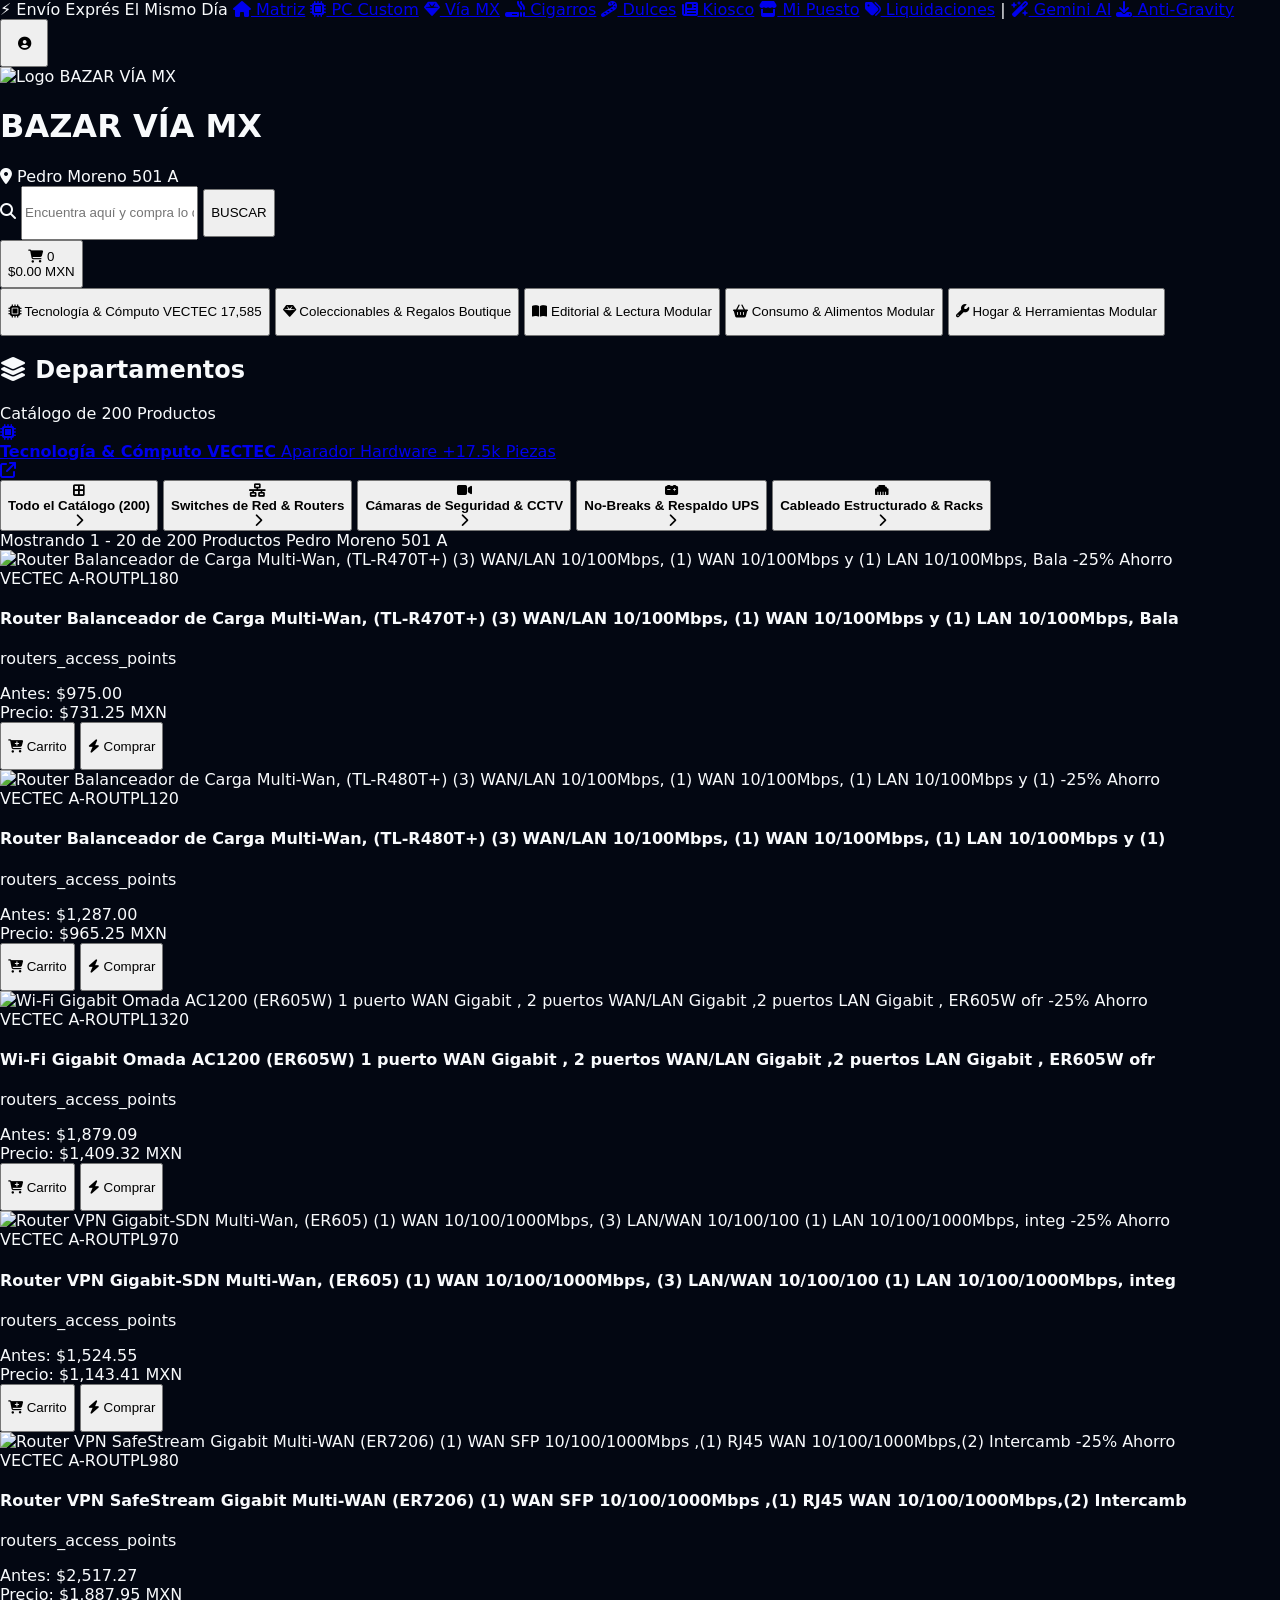
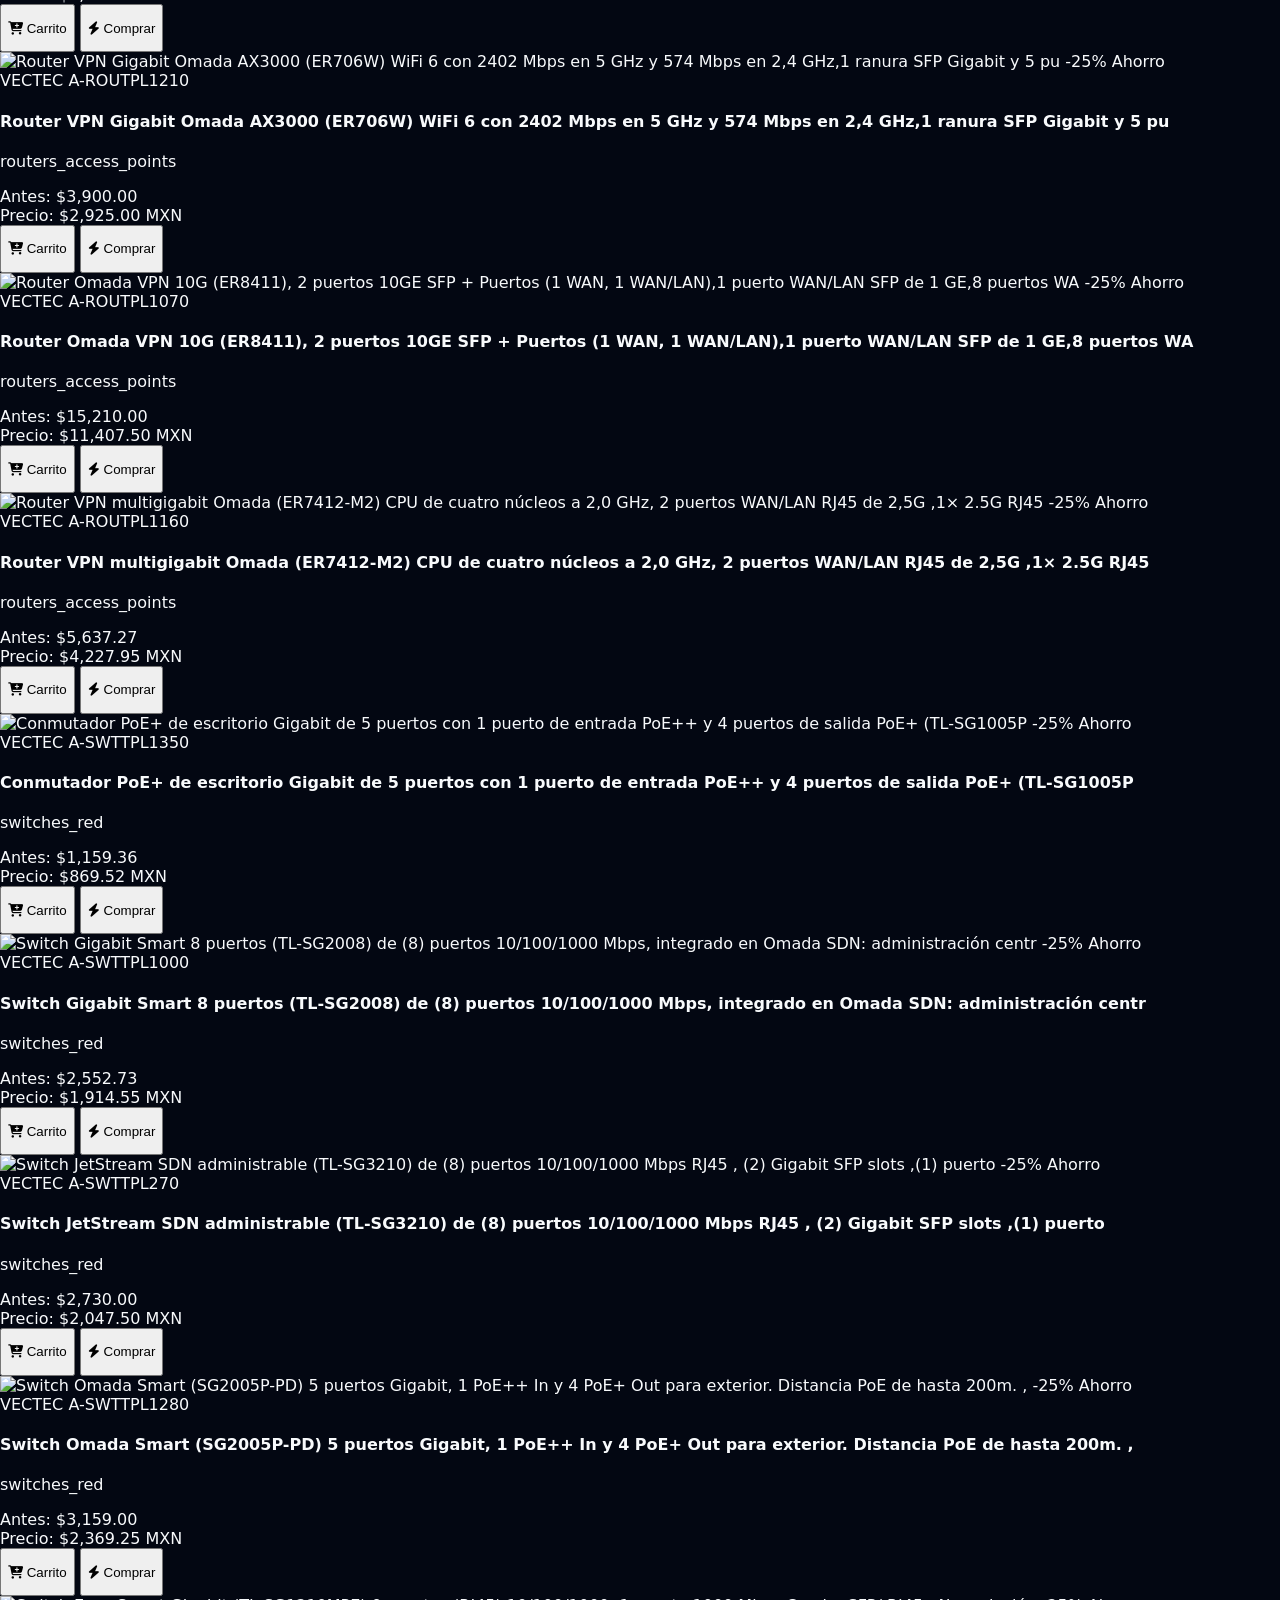
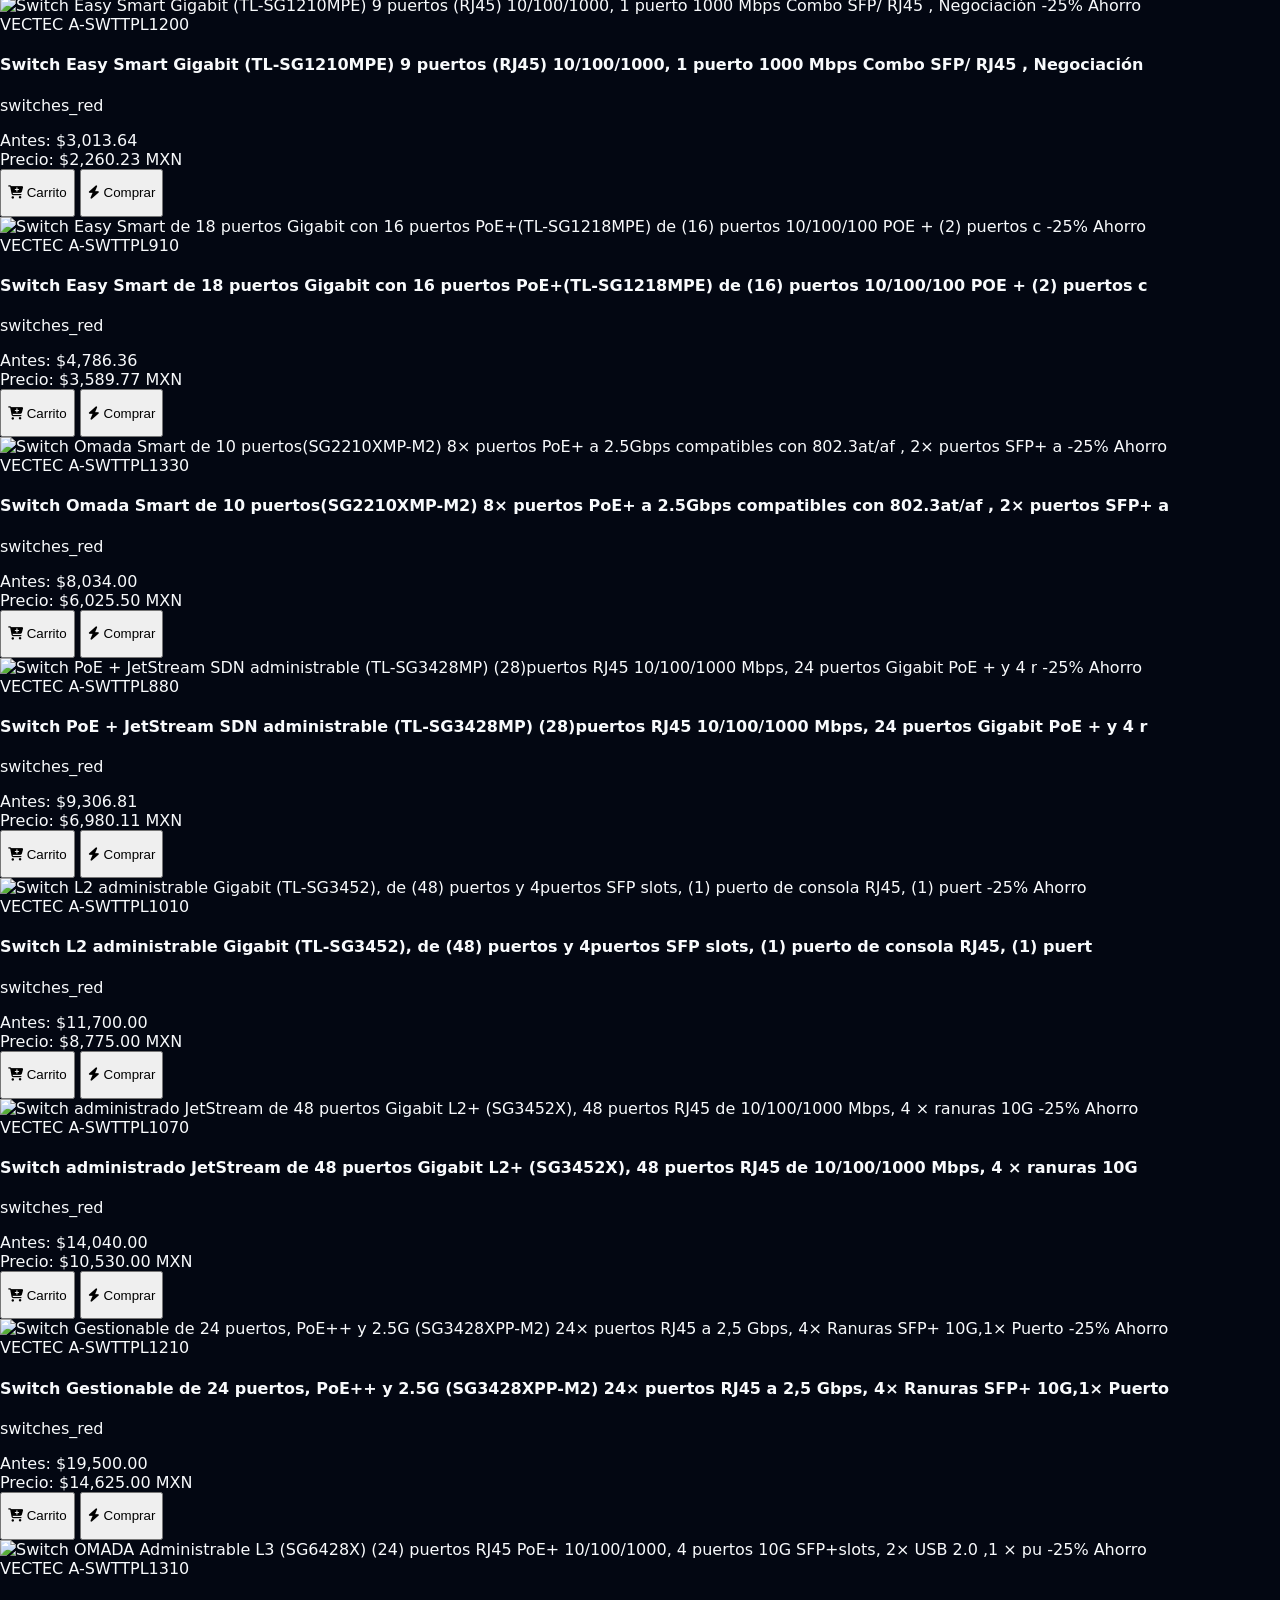
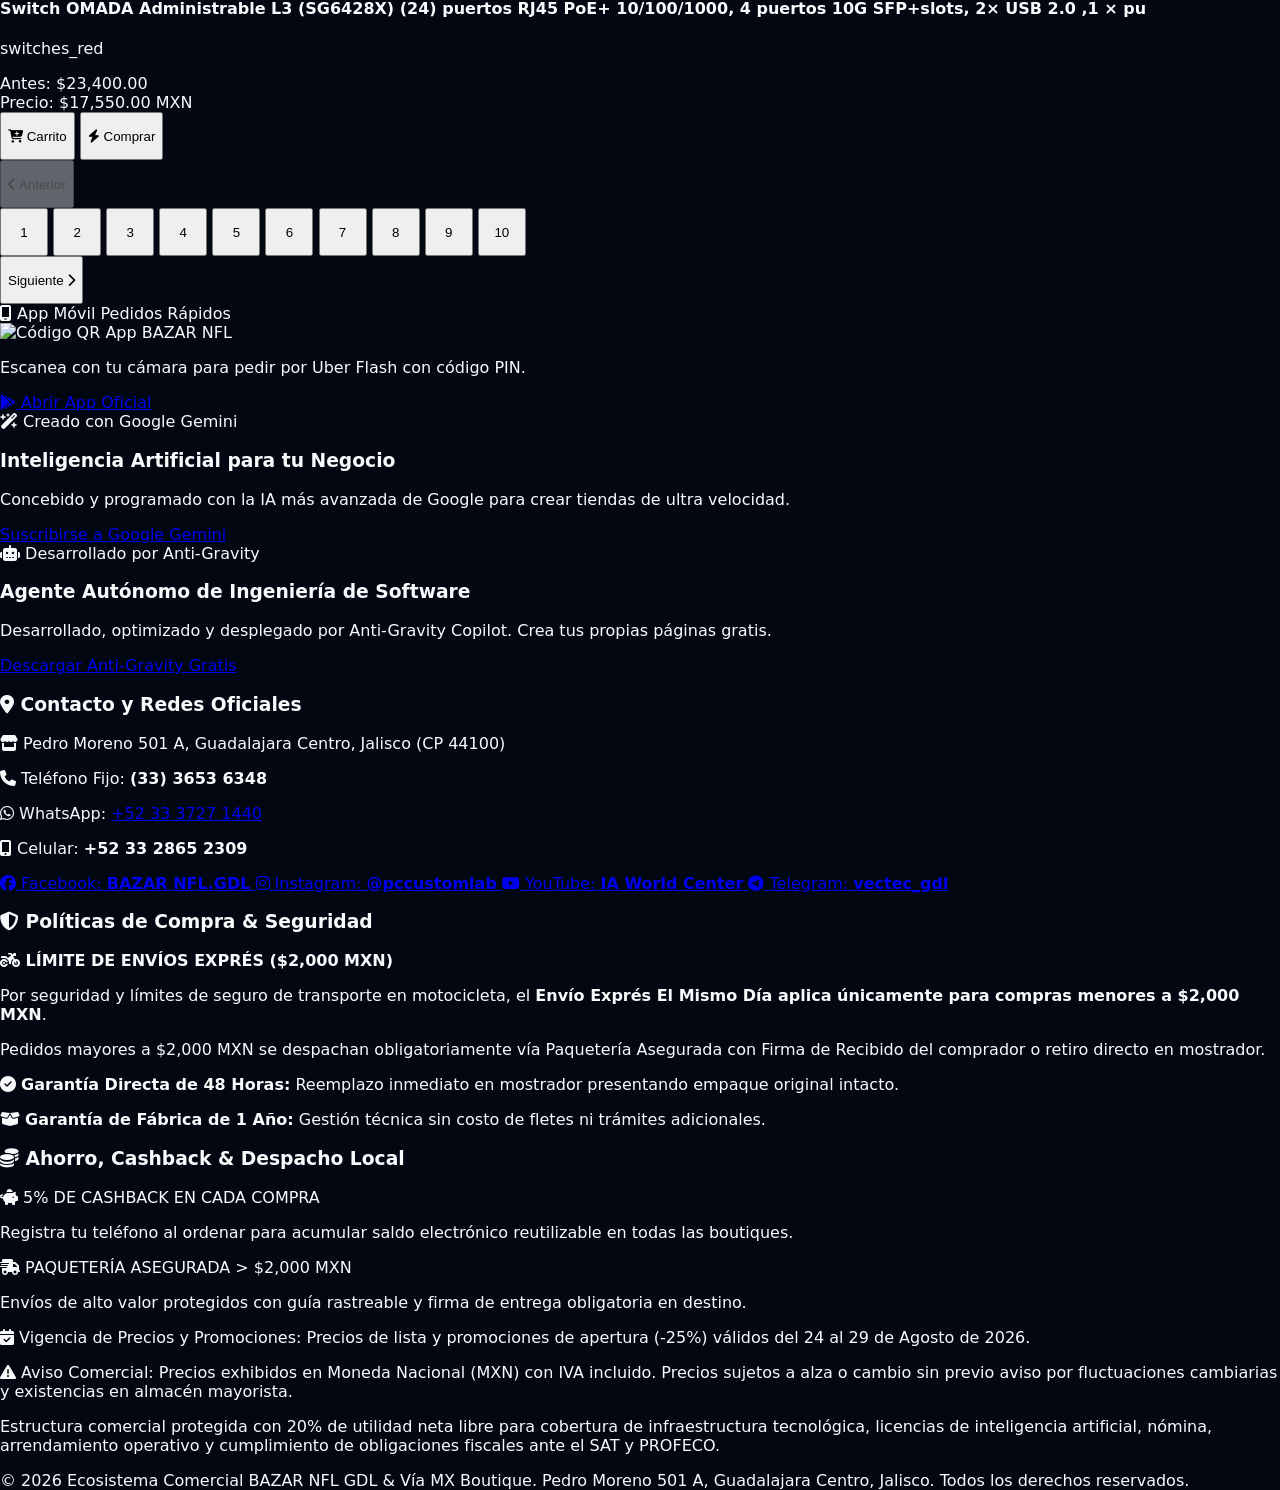
==== bazar-viamx-nfl.gdl/index.html @ 9bb3c33c "Fix: Limpieza de Kiosco, homologacion de aparadores 10x20 en Via MX, Mi Puesto y Ofertas" ====
<!DOCTYPE html>
<html lang="es" class="dark">
<head>
  <meta charset="UTF-8">
  <meta name="viewport" content="width=device-width, initial-scale=1.0, maximum-scale=5.0">
  <title>Bazar Vía MX | Importaciones, Coleccionables y Artículos Exclusivos Guadalajara</title>
  <meta name="description" content="Boutique de importaciones exclusivas, moda, joyería y coleccionables en Guadalajara Centro. Despacho el mismo día desde Pedro Moreno 501 A con entregas garantizadas en la ZMG.">
    <!-- SEO CANONICAL & METAETIQUETAS GEO-LOCALIZADAS GUADALAJARA -->
    <link rel="canonical" href="https://iaworldcenter-creator.github.io/bazar-viamx-NFL.GDL/">
    <meta name="geo.region" content="MX-JAL">
    <meta name="geo.placename" content="Guadalajara">
    <meta name="geo.position" content="20.6766;-103.3470">
    <meta name="ICBM" content="20.6766, -103.3470">

    <!-- OPEN GRAPH / FACEBOOK / WHATSAPP -->
    <meta property="og:type" content="website">
    <meta property="og:locale" content="es_MX">
    <meta property="og:site_name" content="Bazar Vía MX Boutique Guadalajara">
    <meta property="og:title" content="Bazar Vía MX | Importaciones, Coleccionables y Artículos Exclusivos Guadalajara">
    <meta property="og:description" content="Boutique de importaciones exclusivas, moda, joyería y coleccionables en Guadalajara Centro. Despacho el mismo día desde Pedro Moreno 501 A con entregas garantizadas en la ZMG.">
    <meta property="og:url" content="https://iaworldcenter-creator.github.io/bazar-viamx-NFL.GDL/">
    <meta property="og:image" content="https://iaworldcenter-creator.github.io/bazar-viamx-NFL.GDL/assets/img/logo.webp">

    <!-- TWITTER CARDS -->
    <meta name="twitter:card" content="summary_large_image">
    <meta name="twitter:title" content="Bazar Vía MX | Importaciones, Coleccionables y Artículos Exclusivos Guadalajara">
    <meta name="twitter:description" content="Boutique de importaciones exclusivas, moda, joyería y coleccionables en Guadalajara Centro. Despacho el mismo día desde Pedro Moreno 501 A con entregas garantizadas en la ZMG.">
    <meta name="twitter:image" content="https://iaworldcenter-creator.github.io/bazar-viamx-NFL.GDL/assets/img/logo.webp">

    <!-- DATOS ESTRUCTURADOS SCHEMA.ORG (JSON-LD LOCAL BUSINESS / STORE) -->
    <script type="application/ld+json">
{
  "@context": "https://schema.org",
  "@type": "GeneralStore",
  "name": "Bazar Vía MX Boutique Guadalajara",
  "url": "https://iaworldcenter-creator.github.io/bazar-viamx-NFL.GDL/",
  "telephone": "+52-33-3653-6348",
  "image": "https://iaworldcenter-creator.github.io/bazar-viamx-NFL.GDL/assets/img/logo.webp",
  "priceRange": "$$",
  "currenciesAccepted": "MXN",
  "paymentAccepted": "Cash, Credit Card, Mercado Pago",
  "address": {
    "@type": "PostalAddress",
    "streetAddress": "Pedro Moreno 501 A",
    "addressLocality": "Guadalajara",
    "addressRegion": "Jalisco",
    "postalCode": "44100",
    "addressCountry": "MX"
  },
  "geo": {
    "@type": "GeoCoordinates",
    "latitude": 20.6766,
    "longitude": -103.347
  },
  "openingHoursSpecification": [
    {
      "@type": "OpeningHoursSpecification",
      "dayOfWeek": [
        "Monday",
        "Tuesday",
        "Wednesday",
        "Thursday",
        "Friday",
        "Saturday"
      ],
      "opens": "09:00",
      "closes": "19:00"
    }
  ]
}
    </script>

  <meta name="robots" content="index, follow">
  <meta name="theme-color" content="#030712">

  <!-- SEGURIDAD PERIMETRAL: CSP, COOP, X-CONTENT-TYPE & REFERRER POLICY -->
  <meta http-equiv="Content-Security-Policy" content="default-src 'self' 'unsafe-inline' 'unsafe-eval' https: data: blob:; img-src 'self' https: data: blob:; font-src 'self' https://cdnjs.cloudflare.com https://fonts.gstatic.com data:; connect-src 'self' https: data: blob:; ">
  <meta http-equiv="X-Content-Type-Options" content="nosniff">
  <meta http-equiv="Cross-Origin-Opener-Policy" content="same-origin">
  <meta http-equiv="Referrer-Policy" content="strict-origin-when-cross-origin">

  <!-- OPTIMIZACIÓN DE CONEXIONES -->
  <link rel="preconnect" href="https://cdnjs.cloudflare.com" crossorigin>
  <link rel="preconnect" href="https://static.ctonline.mx" crossorigin>
  <link rel="dns-prefetch" href="https://cdnjs.cloudflare.com">
  <link rel="dns-prefetch" href="https://static.ctonline.mx">

  <!-- PRECARGA PRIORITARIA DE FUENTES WOFF2 (AHORRO 90ms LIGHTHOUSE) -->
  <link rel="preload" href="https://cdnjs.cloudflare.com/ajax/libs/font-awesome/6.5.1/webfonts/fa-solid-900.woff2" as="font" type="font/woff2" crossorigin="anonymous">
  <link rel="preload" href="https://cdnjs.cloudflare.com/ajax/libs/font-awesome/6.5.1/webfonts/fa-brands-400.woff2" as="font" type="font/woff2" crossorigin="anonymous">
  <link rel="preload" href="https://cdnjs.cloudflare.com/ajax/libs/font-awesome/6.5.1/webfonts/fa-regular-400.woff2" as="font" type="font/woff2" crossorigin="anonymous">

  <!-- FONT AWESOME ESTILOS CON font-display: swap ASIGNADO Y ANULACIÓN MÉTRICA -->
  <style>
    @font-face {
      font-family: 'Font Awesome 6 Free';
      font-style: normal;
      font-weight: 900;
      font-display: swap;
      src: url('https://cdnjs.cloudflare.com/ajax/libs/font-awesome/6.5.1/webfonts/fa-solid-900.woff2') format('woff2');
    }
    @font-face {
      font-family: 'Font Awesome 6 Brands';
      font-style: normal;
      font-weight: 400;
      font-display: swap;
      src: url('https://cdnjs.cloudflare.com/ajax/libs/font-awesome/6.5.1/webfonts/fa-brands-400.woff2') format('woff2');
    }
    @font-face {
      font-family: 'Font Awesome 6 Free';
      font-style: normal;
      font-weight: 400;
      font-display: swap;
      src: url('https://cdnjs.cloudflare.com/ajax/libs/font-awesome/6.5.1/webfonts/fa-regular-400.woff2') format('woff2');
    }

    @font-face {
      font-family: 'Primary-Architect-Font';
      src: local('Segoe UI'), local('SF Pro Text'), local('Roboto'), local('Helvetica Neue'), local('Arial');
      font-display: swap;
    }
    @font-face {
      font-family: 'Fallback-Engineered';
      src: local('Arial');
      ascent-override: 92%;
      descent-override: 18%;
      line-gap-override: 0%;
      size-adjust: 97%;
    }
    :root {
      font-family: 'Primary-Architect-Font', 'Fallback-Engineered', system-ui, -apple-system, sans-serif;
    }
    body {
      margin: 0;
      background-color: #030712;
      color: #f8fafc;
      min-height: 100vh;
      text-rendering: optimizeLegibility;
      -webkit-font-smoothing: antialiased;
    }

    /* Contención dimensional estricta (CLS = 0.000) */
    .product-img-wrapper, .responsive-media {
      width: 100%;
      aspect-ratio: 1 / 1;
      display: flex;
      align-items: center;
      justify-content: center;
      position: relative;
      contain: layout paint;
      content-visibility: auto;
      contain-intrinsic-size: auto 240px;
    }
    .product-img-wrapper img, .responsive-media img {
      width: 100%;
      height: 100%;
      object-fit: contain;
      aspect-ratio: 1 / 1;
    }

    /* Áreas táctiles WCAG 2.2 AA (Mínimo 48x48px en interactivos móviles) */
    button, a, select, input, .btn-action, .touch-target {
      min-height: 48px;
      min-width: 48px;
      touch-action: manipulation;
    }
    .action-button-icon {
      position: relative;
      display: inline-flex;
      align-items: center;
      justify-content: center;
    }
    .action-button-icon::after {
      content: '';
      position: absolute;
      top: 50%;
      left: 50%;
      transform: translate(-50%, -50%);
      min-width: 48px;
      min-height: 48px;
      width: 100%;
      height: 100%;
    }

    .sr-only { position: absolute; width: 1px; height: 1px; padding: 0; margin: -1px; overflow: hidden; clip: rect(0, 0, 0, 0); white-space: nowrap; border: 0; }
    .hidden { display: none !important; }
  </style>

  <!-- FONT AWESOME CSS DIFERIDO -->
  <link rel="stylesheet" href="https://cdnjs.cloudflare.com/ajax/libs/font-awesome/6.5.1/css/all.min.css" media="print" onload="this.media='all'">
  <noscript><link rel="stylesheet" href="https://cdnjs.cloudflare.com/ajax/libs/font-awesome/6.5.1/css/all.min.css"></noscript>

  <!-- MENÚ FLYOUT MULTIDEPARTAMENTAL VÍA MX -->
  <link rel="stylesheet" href="css/shared-flyout.css">

      <!-- TAILWIND CSS CDN OFICIAL CON CONFIGURACIÓN DARK/CLASS -->
    <script src="https://cdn.tailwindcss.com"></script>
    <script>
        tailwind.config = {
            darkMode: 'class',
            theme: {
                extend: {
                    colors: {
                        brand: {
                            gold: '#f59e0b',
                            cyan: '#06b6d4',
                            dark: '#030712'
                        }
                    }
                }
            }
        };
    </script>

  <!-- CAPTURA GLOBAL DE ERRORES Y BLINDAJE DE CONSOLA (LIGHTHOUSE CLEAN CONSOLE) -->
  <script>
    window.addEventListener('error', function(e) {
      if (e.target && (e.target.tagName === 'IMG' || e.target.tagName === 'SCRIPT')) {
        e.preventDefault();
      }
    }, true);
    window.addEventListener('unhandledrejection', function(e) {
      e.preventDefault();
    });

    if (window.trustedTypes && window.trustedTypes.createPolicy) {
      try {
        window.trustedTypesPolicy = window.trustedTypes.createPolicy('default', {
          createHTML: function(s) { return s; },
          createScript: function(s) { return s; },
          createScriptURL: function(s) { return s; }
        });
      } catch(err) {}
    }

    if ('modelContext' in navigator && navigator.modelContext && navigator.modelContext.registerTool) {
      try {
        navigator.modelContext.registerTool({
          name: 'search_catalog',
          description: 'Busca productos en el catálogo comercial.',
          inputSchema: {
            type: 'object',
            properties: { query: { type: 'string', description: 'Término de búsqueda' } },
            required: ['query']
          },
          execute: async ({ query }) => {
            return { status: 'success', message: 'Búsqueda ejecutada' };
          }
        });
      } catch(e) {}
    }
  </script>

</head>
<body class="bg-slate-950 text-slate-100 font-sans antialiased min-h-screen flex flex-col justify-between overflow-x-hidden selection:bg-cyan-500 selection:text-slate-950">

        <header class="bg-slate-900/95 backdrop-blur border-b border-slate-800 sticky top-0 z-50 shadow-2xl">
    <!-- LÍNEA 1: Barra Horizontal de Ecosistema con Neón Activo & Touch Scroll -->
    <div class="w-full border-b border-slate-800/80 bg-slate-950/90 px-2 sm:px-4 py-1.5 flex items-center justify-between gap-2 text-xs overflow-hidden">
      <div class="flex items-center gap-2 overflow-x-auto no-scrollbar whitespace-nowrap flex-1 py-0.5 scroll-smooth" style="touch-action: pan-x; -webkit-overflow-scrolling: touch;">
        <span class="px-2.5 py-1 rounded-xl bg-amber-500/10 border border-amber-500/30 text-amber-400 font-mono font-black text-[10px] uppercase shrink-0">
          ⚡ Envío Exprés El Mismo Día
        </span>
        <a href="https://iaworldcenter-creator.github.io/sitios-web/" class="px-2.5 py-1 rounded-xl bg-slate-950/90 hover:bg-slate-900 border border-slate-800 hover:border-amber-400 text-amber-300 text-xs font-bold flex items-center gap-1.5 shrink-0 transition"><i class="fa-solid fa-house text-[11px]"></i> Matriz</a>
        <a href="https://iaworldcenter-creator.github.io/VECTEC/" class="px-2.5 py-1 rounded-xl bg-slate-950/90 hover:bg-slate-900 border border-slate-800 hover:border-cyan-400 text-cyan-300 text-xs font-bold flex items-center gap-1.5 shrink-0 transition"><i class="fa-solid fa-microchip text-[11px]"></i> PC Custom</a>
        <a href="https://iaworldcenter-creator.github.io/bazar-viamx-NFL.GDL/" class="px-3.5 py-1 rounded-xl bg-cyan-500/20 border-2 border-cyan-300 text-cyan-200 shadow-[0_0_18px_rgba(103,232,249,0.8)] text-xs font-black flex items-center gap-1.5 shrink-0 scale-105 transition"><i class="fa-solid fa-gem text-[11px]"></i> Vía MX</a>
        <a href="https://iaworldcenter-creator.github.io/cigarros-bazar/" class="px-2.5 py-1 rounded-xl bg-slate-950/90 hover:bg-slate-900 border border-slate-800 hover:border-amber-500 text-amber-300 text-xs font-bold flex items-center gap-1.5 shrink-0 transition"><i class="fa-solid fa-smoking text-[11px]"></i> Cigarros</a>
        <a href="https://iaworldcenter-creator.github.io/dulces-bazar/" class="px-2.5 py-1 rounded-xl bg-slate-950/90 hover:bg-slate-900 border border-slate-800 hover:border-pink-500 text-pink-300 text-xs font-bold flex items-center gap-1.5 shrink-0 transition"><i class="fa-solid fa-candy-cane text-[11px]"></i> Dulces</a>
        <a href="https://iaworldcenter-creator.github.io/kiosco-digital/" class="px-2.5 py-1 rounded-xl bg-slate-950/90 hover:bg-slate-900 border border-slate-800 hover:border-indigo-500 text-indigo-300 text-xs font-bold flex items-center gap-1.5 shrink-0 transition"><i class="fa-solid fa-newspaper text-[11px]"></i> Kiosco</a>
        <a href="https://iaworldcenter-creator.github.io/mi-puesto-bazar/" class="px-2.5 py-1 rounded-xl bg-slate-950/90 hover:bg-slate-900 border border-slate-800 hover:border-emerald-500 text-emerald-300 text-xs font-bold flex items-center gap-1.5 shrink-0 transition"><i class="fa-solid fa-store text-[11px]"></i> Mi Puesto</a>
        <a href="https://iaworldcenter-creator.github.io/ofertas-y-liquidaciones-/" class="px-2.5 py-1 rounded-xl bg-slate-950/90 hover:bg-slate-900 border border-slate-800 hover:border-red-500 text-red-300 text-xs font-bold flex items-center gap-1.5 shrink-0 transition"><i class="fa-solid fa-tags text-[11px]"></i> Liquidaciones</a>
        <span class="text-slate-700 shrink-0">|</span>
        <a href="https://gemini.google.com" target="_blank" rel="noopener" class="px-2.5 py-1 rounded-xl bg-slate-950 border border-slate-800 hover:border-cyan-400 text-cyan-300 text-xs font-bold flex items-center gap-1.5 shrink-0 transition"><i class="fa-solid fa-wand-magic-sparkles text-cyan-400"></i> Gemini AI</a>
        <a href="https://antigravity.google/download" target="_blank" rel="noopener" class="px-2.5 py-1 rounded-xl bg-slate-950 border border-slate-800 hover:border-amber-400 text-amber-300 text-xs font-bold flex items-center gap-1.5 shrink-0 transition"><i class="fa-solid fa-download text-amber-400"></i> Anti-Gravity</a>
      </div>
      <div class="shrink-0 flex items-center pl-1 border-l border-slate-800">
        <button id="header-account-btn" onclick="toggleAccountModal()" aria-label="Mi Cuenta, Domicilio y Cashback" title="Mi Cuenta y Cashback" class="cursor-pointer active:scale-95 transition"></button>
      </div>
    </div>

    <!-- LÍNEA 2: Barra Principal con Buscador Blanco + H1 Tienda + Canasta -->
    <div class="max-w-[99%] 2xl:max-w-[1850px] mx-auto px-2 sm:px-4 py-2.5 flex flex-row items-center justify-between gap-2 sm:gap-4">
      
      <!-- Logo y Marca Oficial con H1 -->
      <div class="flex items-center gap-2.5 cursor-pointer shrink-0" onclick="document.getElementById('pie-de-pagina').scrollIntoView({ behavior: 'smooth' });">
        <div class="relative w-9 h-9 sm:w-11 sm:h-11 flex items-center justify-center shrink-0">
          <img src="assets/img/mascota_tigre_thumb.webp" alt="Logo BAZAR VÍA MX" width="44" height="44" fetchpriority="high" decoding="async" class="w-9 h-9 sm:w-11 sm:h-11 rounded-full object-cover border-2 border-cyan-300 shadow-[0_0_18px_rgba(103,232,249,0.8)] shrink-0" onerror="this.onerror=null;this.src='https://iaworldcenter-creator.github.io/VECTEC/assets/img/mascota_tigre.webp';" />
        </div>
        <div class="flex flex-col min-w-0">
          <h1 class="font-black text-xs sm:text-lg text-white tracking-wider uppercase leading-tight truncate max-w-[110px] sm:max-w-none">BAZAR VÍA MX</h1>
          <span class="text-[8px] sm:text-[10px] font-mono text-cyan-300 uppercase tracking-tight flex items-center gap-0.5 truncate">
            <i class="fa-solid fa-location-dot text-amber-400"></i> Pedro Moreno 501 A
          </span>
        </div>
      </div>

      <!-- Buscador Search-First Blanco con Botón BUSCAR -->
      <div class="flex-1 min-w-0 relative">
        <div class="flex items-center bg-white rounded-full border-2 border-cyan-400 shadow-[0_0_20px_rgba(6,182,212,0.35)] px-3 sm:px-4 py-1 gap-2">
          <i class="fa-solid fa-magnifying-glass text-slate-300 text-sm shrink-0"></i>
          <input type="text" id="boutiqueSearchInput" name="q" aria-label="Buscar en BAZAR VÍA MX" autocomplete="off" spellcheck="false" placeholder="Encuentra aquí y compra lo que necesitas en un solo clic" class="flex-1 min-w-0 bg-transparent border-0 outline-none text-slate-950 font-bold text-xs sm:text-sm placeholder-slate-400" oninput="typeof onBoutiqueSearch==='function'?onBoutiqueSearch(event):typeof onMasterSearch==='function'?onMasterSearch(event):null" />
          <button onclick="typeof clearBoutiqueSearch==='function'?clearBoutiqueSearch():typeof clearMasterSearch==='function'?clearMasterSearch():null" id="clear-search-btn" aria-label="Limpiar búsqueda" class="hidden text-slate-200 hover:text-slate-700 text-xs px-1 font-bold cursor-pointer shrink-0"><i class="fa-solid fa-xmark"></i></button>
          <button onclick="typeof executeBoutiqueSearch==='function'?executeBoutiqueSearch():typeof executeMasterSearch==='function'?executeMasterSearch():null" aria-label="Buscar" class="bg-gradient-to-r from-amber-400 to-amber-500 hover:from-amber-300 text-slate-950 font-black px-3.5 sm:px-6 py-1.5 rounded-full text-[10px] sm:text-xs uppercase tracking-wider transition active:scale-95 shrink-0 shadow cursor-pointer">BUSCAR</button>
        </div>
        <div id="boutique-autocomplete-box" class="hidden absolute top-full left-0 right-0 mt-2 bg-slate-900 border-2 border-cyan-500/60 rounded-2xl shadow-2xl z-50 p-2.5 flex flex-col gap-2 max-h-96 overflow-y-auto no-scrollbar"></div>
        <div id="master-autocomplete-box" class="hidden absolute top-full left-0 right-0 mt-2 bg-slate-900 border-2 border-cyan-500/60 rounded-2xl shadow-2xl z-50 p-2.5 flex flex-col gap-2 max-h-96 overflow-y-auto no-scrollbar"></div>
      </div>

      <!-- Canasta / Carrito con Total en Vivo -->
      <button onclick="toggleCartDrawer()" aria-label="Abrir canasta de compras" title="Ver Carrito" class="flex items-center gap-2 sm:gap-3 bg-slate-800 hover:bg-slate-700 border border-slate-700 text-white px-3 sm:px-4 py-2 rounded-xl transition cursor-pointer active:scale-95 shadow shrink-0 group">
        <div class="relative">
          <i class="fa-solid fa-cart-shopping text-cyan-300 text-sm sm:text-base group-hover:scale-110 transition"></i>
          <span id="boutique-cart-badge" class="absolute -top-2 -right-2 bg-amber-500 text-slate-950 font-mono font-black text-[9px] rounded-full w-4 h-4 flex items-center justify-center shadow">0</span>
          <span id="portal-cart-badge" class="absolute -top-2 -right-2 bg-amber-500 text-slate-950 font-mono font-black text-[9px] rounded-full w-4 h-4 flex items-center justify-center shadow hidden">0</span>
        </div>
        <div class="flex flex-col text-left">
          <span class="text-[9px] font-mono text-slate-200 uppercase leading-none hidden sm:inline">Canasta</span>
          <span id="boutique-cart-total" class="text-xs font-mono font-bold text-amber-400">$0.00 MXN</span>
          <span id="portal-cart-total" class="text-xs font-mono font-bold text-amber-400 hidden">$0.00 MXN</span>
        </div>
      </button>
    </div>

    <!-- LÍNEA 3: Barra Multidepartamental Escalable (Macro-Agregador Vía MX) -->
    <div class="w-full bg-slate-950/95 border-t border-slate-800/80 px-2 sm:px-4 py-2">
      <div class="max-w-[99%] 2xl:max-w-[1850px] mx-auto flex items-center justify-between gap-3 overflow-x-auto no-scrollbar" style="touch-action: pan-x; -webkit-overflow-scrolling: touch;">
        
        <!-- Menú Flyout Desplegable de Departamentos -->
        <div id="vectec-flyout-container" class="shrink-0"></div>

        <!-- Pestañas de Departamentos (Macro-Agregador Multilínea) -->
        <nav class="flex items-center gap-1.5 overflow-x-auto no-scrollbar shrink-0 py-0.5" id="nav-departments-pills" aria-label="Navegación por Departamentos">
          <!-- 1. Departamento Activo: Tecnología & Cómputo VECTEC -->
          <button type="button" onclick="selectDepartmentTab('tecnologia')" id="tab-dept-tecnologia" class="dept-tab-btn active px-3 py-1.5 rounded-xl bg-gradient-to-r from-cyan-500/20 to-blue-500/20 text-cyan-300 border border-cyan-400/60 font-mono text-xs font-black flex items-center gap-1.5 shadow-[0_0_12px_rgba(6,182,212,0.3)] transition active:scale-95 cursor-pointer min-h-[44px]">
            <i class="fa-solid fa-microchip text-cyan-400"></i>
            <span>Tecnología & Cómputo VECTEC</span>
            <span class="text-[9px] bg-cyan-400 text-slate-950 font-black px-1.5 py-0.5 rounded-full ml-1">17,585</span>
          </button>

          <!-- 2. Departamento Preparado / Boutique: Coleccionables & Regalos -->
          <button type="button" onclick="selectDepartmentTab('coleccionables')" id="tab-dept-coleccionables" class="dept-tab-btn px-3 py-1.5 rounded-xl bg-slate-900 hover:bg-slate-800 text-slate-300 hover:text-white border border-slate-800 font-mono text-xs font-bold flex items-center gap-1.5 transition active:scale-95 cursor-pointer min-h-[44px]">
            <i class="fa-solid fa-gem text-pink-400"></i>
            <span>Coleccionables & Regalos</span>
            <span class="text-[9px] bg-pink-500/20 text-pink-300 px-1.5 py-0.5 rounded-full ml-0.5">Boutique</span>
          </button>

          <!-- 3. Departamento Modular Preparado: Editorial & Lectura -->
          <button type="button" onclick="selectDepartmentTab('editorial')" id="tab-dept-editorial" class="dept-tab-btn px-3 py-1.5 rounded-xl bg-slate-900/80 hover:bg-slate-800 text-slate-400 hover:text-slate-200 border border-slate-800/80 font-mono text-xs font-bold flex items-center gap-1.5 transition active:scale-95 cursor-pointer min-h-[44px]">
            <i class="fa-solid fa-book-open text-indigo-400"></i>
            <span>Editorial & Lectura</span>
            <span class="text-[9px] bg-indigo-500/20 text-indigo-300 px-1.5 py-0.5 rounded-full ml-0.5">Modular</span>
          </button>

          <!-- 4. Departamento Modular Preparado: Consumo & Alimentos -->
          <button type="button" onclick="selectDepartmentTab('consumo')" id="tab-dept-consumo" class="dept-tab-btn px-3 py-1.5 rounded-xl bg-slate-900/80 hover:bg-slate-800 text-slate-400 hover:text-slate-200 border border-slate-800/80 font-mono text-xs font-bold flex items-center gap-1.5 transition active:scale-95 cursor-pointer min-h-[44px]">
            <i class="fa-solid fa-basket-shopping text-emerald-400"></i>
            <span>Consumo & Alimentos</span>
            <span class="text-[9px] bg-emerald-500/20 text-emerald-300 px-1.5 py-0.5 rounded-full ml-0.5">Modular</span>
          </button>

          <!-- 5. Departamento Modular Preparado: Hogar & Herramientas -->
          <button type="button" onclick="selectDepartmentTab('hogar')" id="tab-dept-hogar" class="dept-tab-btn px-3 py-1.5 rounded-xl bg-slate-900/80 hover:bg-slate-800 text-slate-400 hover:text-slate-200 border border-slate-800/80 font-mono text-xs font-bold flex items-center gap-1.5 transition active:scale-95 cursor-pointer min-h-[44px]">
            <i class="fa-solid fa-wrench text-amber-400"></i>
            <span>Hogar & Herramientas</span>
            <span class="text-[9px] bg-amber-500/20 text-amber-300 px-1.5 py-0.5 rounded-full ml-0.5">Modular</span>
          </button>
        </nav>

        <!-- Indicador de Almacén Matriz / Despacho -->
        <div class="hidden xl:flex items-center gap-2 text-[10px] font-mono text-slate-400 shrink-0">
          <span class="w-2 h-2 rounded-full bg-emerald-400 animate-pulse"></span>
          <span>Despacho Pedro Moreno 501 A</span>
        </div>
      </div>
    </div>
  </header>

  <main class="w-full max-w-[99%] 2xl:max-w-[1850px] mx-auto px-2 sm:px-4 py-6 flex-1">
    <div class="flex flex-col lg:flex-row gap-8 items-start justify-center">
      
      <!-- SIDEBAR CON CATEGORÍAS PRE-RENDERIZADAS (0 CLS) -->
      <aside class="w-full lg:w-[340px] xl:w-[370px] shrink-0 bg-slate-900/90 rounded-3xl p-5 shadow-2xl relative" id="boutique-sidebar-root">
        <div class="flex items-center justify-between border-b border-slate-800 pb-3.5 mb-3.5">
          <h2 class="font-mono text-sm font-black text-white uppercase tracking-wider flex items-center gap-2 truncate"><i class="fa-solid fa-layer-group text-amber-400"></i> Departamentos</h2>
        </div>
        <div class="mb-3.5">
          <span class="text-[10px] font-mono text-cyan-300 font-bold bg-cyan-950/40 border border-cyan-500/30 px-3 py-1 rounded-xl block text-center uppercase tracking-widest">
            Catálogo de 200 Productos
          </span>
        </div>

        <nav class="flex flex-col gap-2" id="sidebar-categories-list">
          <!-- ACCESO DESTACADO A TECNOLOGÍA & CÓMPUTO VECTEC -->
          <div class="mb-3">
            <a href="https://iaworldcenter-creator.github.io/vectec/" class="w-full text-left p-3.5 rounded-2xl bg-cyan-950/80 hover:bg-cyan-900 border-2 border-cyan-400 shadow-[0_0_20px_rgba(6,182,212,0.35)] flex justify-between items-center transition group cursor-pointer block">
              <div class="flex items-center gap-3 min-w-0">
                <div class="w-8 h-8 rounded-xl bg-cyan-900/90 flex items-center justify-center text-cyan-300 shrink-0 shadow border border-cyan-400/50">
                  <i class="fa-solid fa-microchip text-sm"></i>
                </div>
                <div class="min-w-0">
                  <strong class="text-cyan-300 text-xs block group-hover:text-white truncate font-black">Tecnología & Cómputo VECTEC</strong>
                  <span class="text-[9px] text-cyan-200/90 block truncate font-mono">Aparador Hardware +17.5k Piezas</span>
                </div>
              </div>
              <i class="fa-solid fa-arrow-up-right-from-square text-[11px] text-cyan-400 group-hover:text-white group-hover:translate-x-0.5 transition shrink-0 ml-1"></i>
            </a>
          </div>

          <button 
            onclick="filterCategory('all')"
            aria-label="Ver Todo el Catálogo"
            class="w-full text-left p-3.5 rounded-2xl bg-slate-950/70 hover:bg-slate-800/90 shadow-md flex justify-between items-center transition group cursor-pointer"
          >
            <div class="flex items-center gap-3.5 min-w-0">
              <div class="w-8 h-8 rounded-xl bg-slate-900 flex items-center justify-center text-cyan-300 shrink-0 shadow">
                <i class="fa-solid fa-border-all text-sm"></i>
              </div>
              <strong class="text-white text-xs block group-hover:text-cyan-300 truncate font-bold">Todo el Catálogo (200)</strong>
            </div>
            <i class="fa-solid fa-chevron-right text-[10px] text-slate-200 group-hover:text-cyan-300 transition group-hover:translate-x-0.5 shrink-0 ml-2"></i>
          </button>

          <button 
            onclick="filterCategory('switches')"
            aria-label="Filtrar por Switches & Routers"
            class="w-full text-left p-3.5 rounded-2xl bg-slate-950/70 hover:bg-slate-800/90 shadow-md flex justify-between items-center transition group cursor-pointer"
          >
            <div class="flex items-center gap-3.5 min-w-0">
              <div class="w-8 h-8 rounded-xl bg-slate-900 flex items-center justify-center text-cyan-300 shrink-0 shadow">
                <i class="fa-solid fa-network-wired text-sm"></i>
              </div>
              <strong class="text-white text-xs block group-hover:text-cyan-300 truncate font-bold">Switches de Red & Routers</strong>
            </div>
            <i class="fa-solid fa-chevron-right text-[10px] text-slate-200 group-hover:text-cyan-300 transition group-hover:translate-x-0.5 shrink-0 ml-2"></i>
          </button>

          <button 
            onclick="filterCategory('camaras')"
            aria-label="Filtrar por Seguridad CCTV & DVR"
            class="w-full text-left p-3.5 rounded-2xl bg-slate-950/70 hover:bg-slate-800/90 shadow-md flex justify-between items-center transition group cursor-pointer"
          >
            <div class="flex items-center gap-3.5 min-w-0">
              <div class="w-8 h-8 rounded-xl bg-slate-900 flex items-center justify-center text-cyan-300 shrink-0 shadow">
                <i class="fa-solid fa-video text-sm"></i>
              </div>
              <strong class="text-white text-xs block group-hover:text-cyan-300 truncate font-bold">Cámaras de Seguridad & CCTV</strong>
            </div>
            <i class="fa-solid fa-chevron-right text-[10px] text-slate-200 group-hover:text-cyan-300 transition group-hover:translate-x-0.5 shrink-0 ml-2"></i>
          </button>

          <button 
            onclick="filterCategory('no_breaks')"
            aria-label="Filtrar por Respaldo de Energía & UPS"
            class="w-full text-left p-3.5 rounded-2xl bg-slate-950/70 hover:bg-slate-800/90 shadow-md flex justify-between items-center transition group cursor-pointer"
          >
            <div class="flex items-center gap-3.5 min-w-0">
              <div class="w-8 h-8 rounded-xl bg-slate-900 flex items-center justify-center text-cyan-300 shrink-0 shadow">
                <i class="fa-solid fa-car-battery text-sm"></i>
              </div>
              <strong class="text-white text-xs block group-hover:text-cyan-300 truncate font-bold">No-Breaks & Respaldo UPS</strong>
            </div>
            <i class="fa-solid fa-chevron-right text-[10px] text-slate-200 group-hover:text-cyan-300 transition group-hover:translate-x-0.5 shrink-0 ml-2"></i>
          </button>

          <button 
            onclick="filterCategory('cableado')"
            aria-label="Filtrar por Cableado Estructurado"
            class="w-full text-left p-3.5 rounded-2xl bg-slate-950/70 hover:bg-slate-800/90 shadow-md flex justify-between items-center transition group cursor-pointer"
          >
            <div class="flex items-center gap-3.5 min-w-0">
              <div class="w-8 h-8 rounded-xl bg-slate-900 flex items-center justify-center text-cyan-300 shrink-0 shadow">
                <i class="fa-solid fa-ethernet text-sm"></i>
              </div>
              <strong class="text-white text-xs block group-hover:text-cyan-300 truncate font-bold">Cableado Estructurado & Racks</strong>
            </div>
            <i class="fa-solid fa-chevron-right text-[10px] text-slate-200 group-hover:text-cyan-300 transition group-hover:translate-x-0.5 shrink-0 ml-2"></i>
          </button>
        </nav>

        <!-- CÓDIGO QR PERSUASIVO -->
        </aside>

      <!-- ESCAPARATE CON 5 COLUMNAS X 4 FILAS (20 PRODUCTOS POR PÁGINA) -->
      <section class="flex-1 w-full flex flex-col gap-4 min-w-0">
        <div class="flex justify-between items-center border-b border-slate-800 pb-3">
          <span class="text-xs font-mono text-cyan-300 font-bold uppercase tracking-wider" id="results-count-txt">
            Mostrando 1 - 20 de 200 Productos
          </span>
          <span class="text-xs font-mono text-slate-200">Pedro Moreno 501 A</span>
        </div>

        <!-- Grilla de Productos: 5 columnas en Desktop, 4 en Tablet, 2 en Móvil -->
        <div id="products-grid-container" class="grid grid-cols-2 sm:grid-cols-2 md:grid-cols-3 lg:grid-cols-4 2xl:grid-cols-5 gap-3 sm:gap-4 pb-4">
          <div class="col-span-full py-12 text-center text-slate-400 font-mono text-xs">
            <i class="fa-solid fa-microchip text-2xl text-cyan-400 mb-2 block animate-pulse"></i>
            Cargando escaparate tecnológico VECTEC...
          </div>
        </div>

        <!-- BARRA DE PAGINACIÓN REACTIVA: 10 PÁGINAS DE 20 PRODUCTOS (200 TOTAL) -->
        <div class="flex flex-wrap items-center justify-between gap-3 pt-4 border-t border-slate-800" id="pagination-container">
          <button type="button" onclick="changePage(currentPage - 1)" id="btn-prev-page" class="px-4 py-2 rounded-xl bg-slate-900 border border-slate-800 hover:bg-slate-800 text-slate-300 text-xs font-bold transition active:scale-95 cursor-pointer disabled:opacity-40 disabled:cursor-not-allowed">
            <i class="fa-solid fa-chevron-left text-[10px]"></i> Anterior
          </button>

          <div class="flex items-center gap-1 overflow-x-auto no-scrollbar py-1" id="pagination-pages-list"></div>

          <button type="button" onclick="changePage(currentPage + 1)" id="btn-next-page" class="px-4 py-2 rounded-xl bg-slate-900 border border-slate-800 hover:bg-slate-800 text-slate-300 text-xs font-bold transition active:scale-95 cursor-pointer disabled:opacity-40 disabled:cursor-not-allowed">
            Siguiente <i class="fa-solid fa-chevron-right text-[10px]"></i>
          </button>
        </div>

        <!-- BANNER DE CONVERSIÓN: CÓDIGO QR APP + DESCARGAS GOOGLE GEMINI & ANTI-GRAVITY (ABAJO DE PRODUCTOS) -->
        <div class="mt-8 pt-8 border-t border-slate-800/80 grid grid-cols-1 md:grid-cols-3 gap-5">
          
          <!-- 1. Código QR App Oficial -->
          <div class="p-5 bg-slate-950 border-2 border-cyan-400 rounded-3xl shadow-[0_0_25px_rgba(6,182,212,0.25)] text-center flex flex-col justify-between items-center gap-3">
            <div class="flex items-center gap-2 text-white font-mono font-black text-xs uppercase tracking-wider">
              <i class="fa-solid fa-mobile-screen text-cyan-400 text-lg"></i>
              <span>App Móvil Pedidos Rápidos</span>
            </div>
            <div class="w-36 h-36 bg-white p-2 rounded-2xl shadow-xl flex items-center justify-center aspect-square shrink-0">
              <img src="https://iaworldcenter-creator.github.io/VECTEC/assets/img/codigo_qr_bazar_nfl.png" alt="Código QR App BAZAR NFL" width="144" height="144" loading="lazy" decoding="async" class="w-full h-full object-contain rounded-lg" onerror="this.onerror=null;this.src='https://quickchart.io/qr?text=https%3A//iaworldcenter-creator.github.io/sitios-web/app.html&size=300';" />
            </div>
            <p class="text-[11px] text-slate-300">Escanea con tu cámara para pedir por Uber Flash con código PIN.</p>
            <a href="https://iaworldcenter-creator.github.io/sitios-web/app.html" target="_blank" class="w-full bg-slate-900 hover:bg-slate-800 border border-slate-700 hover:border-emerald-400 text-white font-bold py-2 rounded-xl text-xs flex items-center justify-center gap-2 transition">
              <i class="fa-brands fa-google-play text-emerald-400"></i> <span>Abrir App Oficial</span>
            </a>
          </div>

          <!-- 2. Tarjeta Google Gemini AI -->
          <div class="bg-gradient-to-b from-slate-950 to-slate-900 border border-cyan-500/40 rounded-3xl p-5 flex flex-col justify-between gap-3 shadow-xl">
            <div class="space-y-2">
              <div class="flex items-center gap-2 text-cyan-300 font-mono font-bold text-xs uppercase">
                <i class="fa-solid fa-wand-magic-sparkles text-cyan-400 text-base"></i>
                <span>Creado con Google Gemini</span>
              </div>
              <h3 class="text-white font-black text-sm">Inteligencia Artificial para tu Negocio</h3>
              <p class="text-[11px] text-slate-300 leading-relaxed">Concebido y programado con la IA más avanzada de Google para crear tiendas de ultra velocidad.</p>
            </div>
            <a href="https://gemini.google.com" target="_blank" rel="noopener" class="w-full bg-cyan-500 hover:bg-cyan-400 text-slate-950 font-black py-2.5 rounded-xl text-xs text-center uppercase tracking-wider transition active:scale-95 shadow">
              Suscribirse a Google Gemini
            </a>
          </div>

          <!-- 3. Tarjeta Anti-Gravity Copilot -->
          <div class="bg-gradient-to-b from-slate-950 to-slate-900 border border-amber-500/40 rounded-3xl p-5 flex flex-col justify-between gap-3 shadow-xl">
            <div class="space-y-2">
              <div class="flex items-center gap-2 text-amber-300 font-mono font-bold text-xs uppercase">
                <i class="fa-solid fa-robot text-amber-400 text-base"></i>
                <span>Desarrollado por Anti-Gravity</span>
              </div>
              <h3 class="text-white font-black text-sm">Agente Autónomo de Ingeniería de Software</h3>
              <p class="text-[11px] text-slate-300 leading-relaxed">Desarrollado, optimizado y desplegado por Anti-Gravity Copilot. Crea tus propias páginas gratis.</p>
            </div>
            <a href="https://antigravity.google/download" target="_blank" rel="noopener" class="w-full bg-gradient-to-r from-amber-400 to-amber-500 hover:from-amber-300 text-slate-950 font-black py-2.5 rounded-xl text-xs text-center uppercase tracking-wider transition active:scale-95 shadow">
              Descargar Anti-Gravity Gratis
            </a>
          </div>

        </div>

      </section>

    </div>
  </main>

  <!-- MODAL FLOTANTE: MI CUENTA / DOMICILIO & CASHBACK -->
  <div id="accountModal" class="fixed inset-0 z-[300] hidden">
    <div class="absolute inset-0 bg-slate-950/80 backdrop-blur-sm" onclick="toggleAccountModal()"></div>
    <div class="absolute top-1/2 left-1/2 -translate-x-1/2 -translate-y-1/2 w-[95%] max-w-lg bg-slate-900 border-2 border-cyan-400 rounded-3xl shadow-2xl p-5 sm:p-6 z-10 max-h-[90vh] overflow-y-auto no-scrollbar space-y-4">
      
      <div class="flex justify-between items-start border-b border-slate-800 pb-3">
        <div>
          <span class="text-[10px] font-mono text-amber-400 uppercase font-bold tracking-widest block">Beneficio Exclusivo</span>
          <h3 class="font-black text-white text-base sm:text-lg flex items-center gap-2">
            <i class="fa-solid fa-address-card text-cyan-300"></i> Mi Cuenta & Domicilio de Entrega
          </h3>
        </div>
        <button onclick="toggleAccountModal()" aria-label="Cerrar ventana de cuenta" title="Cerrar" class="text-slate-200 hover:text-white p-1 text-lg cursor-pointer">
          <i class="fa-solid fa-xmark"></i>
        </button>
      </div>

      <!-- Banner Explicativo de Cashback -->
      <div class="p-3 bg-gradient-to-r from-emerald-950/60 to-slate-950 border border-emerald-500/40 rounded-2xl space-y-1">
        <div class="flex items-center gap-2 text-emerald-400 text-xs font-bold font-mono">
          <i class="fa-solid fa-coins text-sm"></i>
          <span>5% DE CASHBACK EN CADA PEDIDO</span>
        </div>
        <p class="text-[11px] text-slate-300 leading-tight">
          <strong>Importante:</strong> Llena tus datos completos para activar tu <strong>5% de Cashback acumulable</strong> y habilitar entregas con Uber Flash.
        </p>
      </div>

      <!-- Formulario de Cuenta y Dirección -->
      <div class="space-y-3 text-xs">
        <div class="grid grid-cols-1 sm:grid-cols-2 gap-2.5">
          <div>
            <label class="text-[10px] font-mono text-slate-200 font-bold block mb-1">Nombre Completo:</label>
            <input type="text" id="accName" placeholder="Ej. Juan Pérez" class="w-full bg-slate-950 border border-slate-800 rounded-xl p-2.5 text-white outline-none focus:border-cyan-400 font-medium" />
          </div>
          <div>
            <label class="text-[10px] font-mono text-slate-200 font-bold block mb-1">WhatsApp de Contacto:</label>
            <input type="tel" id="accPhone" placeholder="Ej. 33 2665 2109" class="w-full bg-slate-950 border border-slate-800 rounded-xl p-2.5 text-white outline-none focus:border-cyan-400 font-medium font-mono" />
          </div>
        </div>

        <div class="grid grid-cols-1 sm:grid-cols-3 gap-2.5">
          <div class="sm:col-span-2">
            <label class="text-[10px] font-mono text-slate-200 font-bold block mb-1">Correo Electrónico:</label>
            <input type="email" id="accEmail" placeholder="tu_correo@ejemplo.com" class="w-full bg-slate-950 border border-slate-800 rounded-xl p-2.5 text-white outline-none focus:border-cyan-400 font-medium" />
          </div>
          <div>
            <label class="text-[10px] font-mono text-slate-200 font-bold block mb-1">Código Postal:</label>
            <input type="text" id="accCP" placeholder="Ej. 44100" class="w-full bg-slate-950 border border-slate-800 rounded-xl p-2.5 text-white outline-none focus:border-cyan-400 font-mono font-bold" />
          </div>
        </div>

        <div class="grid grid-cols-1 sm:grid-cols-3 gap-2.5">
          <div class="sm:col-span-2">
            <label class="text-[10px] font-mono text-slate-200 font-bold block mb-1">Calle / Avenida:</label>
            <input type="text" id="accCalle" placeholder="Ej. Av. Juárez, Hidalgo..." class="w-full bg-slate-950 border border-slate-800 rounded-xl p-2.5 text-white outline-none focus:border-cyan-400 font-medium" />
          </div>
          <div>
            <label class="text-[10px] font-mono text-slate-200 font-bold block mb-1">Núm. Ext / Int:</label>
            <input type="text" id="accNum" placeholder="Ej. #501 int A" class="w-full bg-slate-950 border border-slate-800 rounded-xl p-2.5 text-white outline-none focus:border-cyan-400 font-medium" />
          </div>
        </div>

        <div class="grid grid-cols-1 sm:grid-cols-2 gap-2.5">
          <div>
            <label class="text-[10px] font-mono text-slate-200 font-bold block mb-1">Colonia / Barrio:</label>
            <input type="text" id="accColonia" placeholder="Ej. Americana, Centro, Vallarta..." class="w-full bg-slate-950 border border-slate-800 rounded-xl p-2.5 text-white outline-none focus:border-cyan-400 font-medium" />
          </div>
          <div>
            <label class="text-[10px] font-mono text-slate-200 font-bold block mb-1">Municipio / Zona:</label>
            <select id="accMunicipio" class="w-full bg-slate-950 border border-slate-800 rounded-xl p-2.5 text-white outline-none focus:border-cyan-400 font-medium">
              <option value="">-- Selecciona Municipio --</option>
              <option value="guadalajara">Guadalajara (Centro / Alrededores)</option>
              <option value="zapopan">Zapopan (Minerva / Providencia)</option>
              <option value="tlaquepaque">Tlaquepaque (Centro / Alamo)</option>
              <option value="tonala">Tonalá (Oriente / Periférico)</option>
              <option value="tlajomulco">Tlajomulco de Zúñiga</option>
              <option value="elsalto">El Salto / Aeropuerto</option>
            </select>
          </div>
        </div>

        <div id="accAlertBox" class="hidden p-3 rounded-xl text-xs font-mono leading-tight"></div>
      </div>

      <div class="pt-2 border-t border-slate-800 flex flex-col sm:flex-row gap-2">
        <button onclick="saveUserProfile()" class="flex-1 bg-gradient-to-r from-emerald-500 to-teal-500 hover:from-emerald-400 hover:to-teal-400 text-slate-950 font-black py-3 rounded-xl text-xs uppercase tracking-wider transition active:scale-95 shadow-lg flex items-center justify-center gap-2 cursor-pointer">
          <i class="fa-solid fa-floppy-disk text-sm"></i> <span>Guardar Domicilio & Activar Cashback</span>
        </button>
      </div>
    </div>
  </div>

  <!-- FOOTER -->
    
  <!-- FOOTER INSTITUCIONAL OFICIAL (H2: Pie de Página) -->
  
  <!-- FOOTER INSTITUCIONAL OFICIAL (LANDMARK: CONTENTINFO / H2) -->
  <footer role="contentinfo" class="bg-slate-950 border-t border-slate-800 text-slate-300 text-xs mt-12 pt-10 pb-8" aria-label="Pie de página institucional" id="pie-de-pagina">
    <h2 class="sr-only">Información Legal, Contacto y Garantías Vía MX Boutique</h2>
    <div class="max-w-[1440px] mx-auto px-4 sm:px-6 lg:px-8">
      
      <div class="grid grid-cols-1 md:grid-cols-3 gap-8 pb-10 border-b border-slate-800/80">
        
        <!-- COLUMNA 1: CONTACTO Y REDES OFICIALES -->
        <div class="space-y-3">
          <h3 class="font-bold text-cyan-300 uppercase tracking-wider text-xs font-mono flex items-center gap-2">
            <i class="fa-solid fa-location-dot text-cyan-400" aria-hidden="true"></i> Contacto y Redes Oficiales
          </h3>
          <div class="space-y-2 text-slate-200 text-[11px] leading-relaxed">
            <p class="flex items-start gap-2">
              <i class="fa-solid fa-store text-cyan-400 mt-0.5 shrink-0" aria-hidden="true"></i>
              <span>Pedro Moreno 501 A, Guadalajara Centro, Jalisco (CP 44100)</span>
            </p>
            <p class="flex items-center gap-2">
              <i class="fa-solid fa-phone text-cyan-400 shrink-0" aria-hidden="true"></i>
              <span>Teléfono Fijo: <strong>(33) 3653 6348</strong></span>
            </p>
            <p class="flex items-center gap-2">
              <i class="fa-brands fa-whatsapp text-emerald-400 shrink-0" aria-hidden="true"></i>
              <span>WhatsApp: <a href="https://wa.me/523337271440" target="_blank" rel="noopener" aria-label="Contactar por WhatsApp" class="hover:text-emerald-300 font-bold text-white transition min-h-[44px] inline-flex items-center">+52 33 3727 1440</a></span>
            </p>
            <p class="flex items-center gap-2">
              <i class="fa-solid fa-mobile-screen-button text-cyan-400 shrink-0" aria-hidden="true"></i>
              <span>Celular: <strong>+52 33 2865 2309</strong></span>
            </p>
          </div>

          <div class="pt-2 border-t border-slate-900 space-y-1.5 text-[10.5px]">
            <a href="https://www.facebook.com/profile.php?id=61593020515115" target="_blank" rel="noopener" aria-label="Perfil oficial de Facebook" class="text-slate-300 hover:text-blue-400 flex items-center gap-2 transition min-h-[44px]">
              <i class="fa-brands fa-facebook text-blue-500 w-4 text-center" aria-hidden="true"></i> <span>Facebook: <strong>BAZAR NFL.GDL</strong></span>
            </a>
            <a href="https://www.instagram.com/pccustomlab/" target="_blank" rel="noopener" aria-label="Perfil oficial de Instagram" class="text-slate-300 hover:text-pink-400 flex items-center gap-2 transition min-h-[44px]">
              <i class="fa-brands fa-instagram text-pink-500 w-4 text-center" aria-hidden="true"></i> <span>Instagram: <strong>@pccustomlab</strong></span>
            </a>
            <a href="https://www.youtube.com/@IAWorldCenter" target="_blank" rel="noopener" aria-label="Canal oficial de YouTube" class="text-slate-300 hover:text-red-400 flex items-center gap-2 transition min-h-[44px]">
              <i class="fa-brands fa-youtube text-red-500 w-4 text-center" aria-hidden="true"></i> <span>YouTube: <strong>IA World Center</strong></span>
            </a>
            <a href="https://t.me/vectec_gdl" target="_blank" rel="noopener" aria-label="Canal oficial de Telegram" class="text-slate-300 hover:text-cyan-400 flex items-center gap-2 transition min-h-[44px]">
              <i class="fa-brands fa-telegram text-cyan-400 w-4 text-center" aria-hidden="true"></i> <span>Telegram: <strong>vectec_gdl</strong></span>
            </a>
          </div>
        </div>

        <!-- COLUMNA 2: POLÍTICAS DE COMPRA, GARANTÍA Y SEGURIDAD DE ENVÍOS -->
        <div class="space-y-3">
          <h3 class="font-bold text-cyan-300 uppercase tracking-wider text-xs font-mono flex items-center gap-2">
            <i class="fa-solid fa-shield-halved text-cyan-400" aria-hidden="true"></i> Políticas de Compra & Seguridad
          </h3>
          <div class="space-y-2 text-slate-200 text-[11px] leading-relaxed">
            <div class="bg-amber-950/40 border border-amber-500/40 p-2.5 rounded-xl space-y-1">
              <strong class="text-amber-300 flex items-center gap-1.5 font-mono text-[10.5px]">
                <i class="fa-solid fa-motorcycle text-amber-400"></i> LÍMITE DE ENVÍOS EXPRÉS ($2,000 MXN)
              </strong>
              <p class="text-slate-200 text-[10px]">
                Por seguridad y límites de seguro de transporte en motocicleta, el <strong>Envío Exprés El Mismo Día aplica únicamente para compras menores a $2,000 MXN</strong>.
              </p>
              <p class="text-amber-200 text-[10px] font-bold">
                Pedidos mayores a $2,000 MXN se despachan obligatoriamente vía Paquetería Asegurada con Firma de Recibido del comprador o retiro directo en mostrador.
              </p>
            </div>
            <p class="flex items-start gap-2">
              <i class="fa-solid fa-circle-check text-emerald-400 mt-0.5 shrink-0" aria-hidden="true"></i>
              <span><strong>Garantía Directa de 48 Horas:</strong> Reemplazo inmediato en mostrador presentando empaque original intacto.</span>
            </p>
            <p class="flex items-start gap-2">
              <i class="fa-solid fa-box-open text-cyan-400 mt-0.5 shrink-0" aria-hidden="true"></i>
              <span><strong>Garantía de Fábrica de 1 Año:</strong> Gestión técnica sin costo de fletes ni trámites adicionales.</span>
            </p>
          </div>
        </div>

        <!-- COLUMNA 3: AHORRO, CASHBACK Y DESPACHO LOCAL -->
        <div class="space-y-3">
          <h3 class="font-bold text-cyan-300 uppercase tracking-wider text-xs font-mono flex items-center gap-2">
            <i class="fa-solid fa-coins text-emerald-400" aria-hidden="true"></i> Ahorro, Cashback & Despacho Local
          </h3>
          <div class="space-y-2 text-slate-200 text-[11px] leading-relaxed">
            <div class="bg-slate-900/90 p-3 rounded-2xl border border-emerald-500/40 space-y-1">
              <div class="flex items-center gap-2 text-emerald-300 font-mono font-black text-xs">
                <i class="fa-solid fa-piggy-bank text-amber-400" aria-hidden="true"></i>
                <span>5% DE CASHBACK EN CADA COMPRA</span>
              </div>
              <p class="text-[10.5px] text-slate-300">
                Registra tu teléfono al ordenar para acumular saldo electrónico reutilizable en todas las boutiques.
              </p>
            </div>

            <div class="bg-slate-900/90 p-3 rounded-2xl border border-slate-800 space-y-1">
              <div class="flex items-center gap-2 text-cyan-300 font-mono font-bold text-xs">
                <i class="fa-solid fa-truck-fast text-cyan-400" aria-hidden="true"></i>
                <span>PAQUETERÍA ASEGURADA > $2,000 MXN</span>
              </div>
              <p class="text-[10.5px] text-slate-300">
                Envíos de alto valor protegidos con guía rastreable y firma de entrega obligatoria en destino.
              </p>
            </div>
          </div>
        </div>

      </div>

      <!-- CLÁUSULAS LEGALES, VIGENCIA Y CONDICIONES COMERCIALES (PROFECO / SAT) -->
      <div class="pt-6 pb-2 text-[10.5px] text-slate-300 space-y-2 text-center font-mono leading-relaxed">
        <div class="bg-slate-900/60 border border-slate-800 p-3 rounded-xl max-w-5xl mx-auto space-y-1">
          <p class="text-amber-300 font-bold">
            <i class="fa-solid fa-calendar-check text-amber-400 mr-1" aria-hidden="true"></i>
            Vigencia de Precios y Promociones: Precios de lista y promociones de apertura (-25%) válidos del 24 al 29 de Agosto de 2026.
          </p>
          <p class="text-slate-300">
            <i class="fa-solid fa-triangle-exclamation text-amber-400 mr-1" aria-hidden="true"></i>
            Aviso Comercial: Precios exhibidos en Moneda Nacional (MXN) con IVA incluido. Precios sujetos a alza o cambio sin previo aviso por fluctuaciones cambiarias y existencias en almacén mayorista.
          </p>
          <p class="text-slate-300">
            Estructura comercial protegida con 20% de utilidad neta libre para cobertura de infraestructura tecnológica, licencias de inteligencia artificial, nómina, arrendamiento operativo y cumplimiento de obligaciones fiscales ante el SAT y PROFECO.
          </p>
        </div>

        <div class="pt-3 text-slate-400">
          © 2026 Ecosistema Comercial BAZAR NFL GDL & Vía MX Boutique. Pedro Moreno 501 A, Guadalajara Centro, Jalisco. Todos los derechos reservados.
        </div>
      </div>

    </div>
  </footer>

  <!-- SCRIPT DE GESTIÓN DE CATÁLOGO Y PAGINACIÓN REACTIVA 10x20 -->
  <script>
  const boutiqueProducts = [{"sku": "A-ROUTPL180", "n": "Router Balanceador de Carga Multi-Wan, (TL-R470T+) (3) WAN/LAN 10/100Mbps, (1) WAN 10/100Mbps y (1) LAN 10/100Mbps, Bala", "nombre": "Router Balanceador de Carga Multi-Wan, (TL-R470T+) (3) WAN/LAN 10/100Mbps, (1) WAN 10/100Mbps y (1) LAN 10/100Mbps, Bala", "p": 731.25, "precio": 731.25, "o": 975.0, "precio_original": 975.0, "m": "VECTEC", "marca": "VECTEC", "c": "routers_access_points", "categoria": "routers_access_points", "img": "https://iaworldcenter-creator.github.io/vectec/assets/img/ROUTPL180.webp", "imagen": "https://iaworldcenter-creator.github.io/vectec/assets/img/ROUTPL180.webp", "stk": 15, "stock": 15, "prov": "A", "est_com": "disponible", "descuento_pct": 25, "store": "bazar-viamx-nfl.gdl"}, {"sku": "A-ROUTPL120", "n": "Router Balanceador de Carga Multi-Wan, (TL-R480T+) (3) WAN/LAN 10/100Mbps, (1) WAN 10/100Mbps, (1) LAN 10/100Mbps y (1)", "nombre": "Router Balanceador de Carga Multi-Wan, (TL-R480T+) (3) WAN/LAN 10/100Mbps, (1) WAN 10/100Mbps, (1) LAN 10/100Mbps y (1)", "p": 965.25, "precio": 965.25, "o": 1287.0, "precio_original": 1287.0, "m": "VECTEC", "marca": "VECTEC", "c": "routers_access_points", "categoria": "routers_access_points", "img": "https://iaworldcenter-creator.github.io/vectec/assets/img/ROUTPL120.webp", "imagen": "https://iaworldcenter-creator.github.io/vectec/assets/img/ROUTPL120.webp", "stk": 15, "stock": 15, "prov": "A", "est_com": "disponible", "descuento_pct": 25, "store": "bazar-viamx-nfl.gdl"}, {"sku": "A-ROUTPL1320", "n": "Wi-Fi Gigabit Omada AC1200 (ER605W) 1 puerto WAN Gigabit , 2 puertos WAN/LAN Gigabit ,2 puertos LAN Gigabit , ER605W ofr", "nombre": "Wi-Fi Gigabit Omada AC1200 (ER605W) 1 puerto WAN Gigabit , 2 puertos WAN/LAN Gigabit ,2 puertos LAN Gigabit , ER605W ofr", "p": 1409.32, "precio": 1409.32, "o": 1879.09, "precio_original": 1879.09, "m": "VECTEC", "marca": "VECTEC", "c": "routers_access_points", "categoria": "routers_access_points", "img": "https://iaworldcenter-creator.github.io/vectec/assets/img/ROUTPL1320.webp", "imagen": "https://iaworldcenter-creator.github.io/vectec/assets/img/ROUTPL1320.webp", "stk": 15, "stock": 15, "prov": "A", "est_com": "disponible", "descuento_pct": 25, "store": "bazar-viamx-nfl.gdl"}, {"sku": "A-ROUTPL970", "n": "Router VPN Gigabit-SDN Multi-Wan, (ER605) (1) WAN 10/100/1000Mbps, (3) LAN/WAN 10/100/100 (1) LAN 10/100/1000Mbps, integ", "nombre": "Router VPN Gigabit-SDN Multi-Wan, (ER605) (1) WAN 10/100/1000Mbps, (3) LAN/WAN 10/100/100 (1) LAN 10/100/1000Mbps, integ", "p": 1143.41, "precio": 1143.41, "o": 1524.55, "precio_original": 1524.55, "m": "VECTEC", "marca": "VECTEC", "c": "routers_access_points", "categoria": "routers_access_points", "img": "https://iaworldcenter-creator.github.io/vectec/assets/img/ROUTPL970.webp", "imagen": "https://iaworldcenter-creator.github.io/vectec/assets/img/ROUTPL970.webp", "stk": 15, "stock": 15, "prov": "A", "est_com": "disponible", "descuento_pct": 25, "store": "bazar-viamx-nfl.gdl"}, {"sku": "A-ROUTPL980", "n": "Router VPN SafeStream Gigabit Multi-WAN (ER7206) (1) WAN SFP 10/100/1000Mbps ,(1) RJ45 WAN 10/100/1000Mbps,(2) Intercamb", "nombre": "Router VPN SafeStream Gigabit Multi-WAN (ER7206) (1) WAN SFP 10/100/1000Mbps ,(1) RJ45 WAN 10/100/1000Mbps,(2) Intercamb", "p": 1887.95, "precio": 1887.95, "o": 2517.27, "precio_original": 2517.27, "m": "VECTEC", "marca": "VECTEC", "c": "routers_access_points", "categoria": "routers_access_points", "img": "https://iaworldcenter-creator.github.io/vectec/assets/img/ROUTPL980.webp", "imagen": "https://iaworldcenter-creator.github.io/vectec/assets/img/ROUTPL980.webp", "stk": 15, "stock": 15, "prov": "A", "est_com": "disponible", "descuento_pct": 25, "store": "bazar-viamx-nfl.gdl"}, {"sku": "A-ROUTPL1210", "n": "Router VPN Gigabit Omada AX3000 (ER706W) WiFi 6 con 2402 Mbps en 5 GHz y 574 Mbps en 2,4 GHz,1 ranura SFP Gigabit y 5 pu", "nombre": "Router VPN Gigabit Omada AX3000 (ER706W) WiFi 6 con 2402 Mbps en 5 GHz y 574 Mbps en 2,4 GHz,1 ranura SFP Gigabit y 5 pu", "p": 2925.0, "precio": 2925.0, "o": 3900.0, "precio_original": 3900.0, "m": "VECTEC", "marca": "VECTEC", "c": "routers_access_points", "categoria": "routers_access_points", "img": "https://iaworldcenter-creator.github.io/vectec/assets/img/ROUTPL1210.webp", "imagen": "https://iaworldcenter-creator.github.io/vectec/assets/img/ROUTPL1210.webp", "stk": 15, "stock": 15, "prov": "A", "est_com": "disponible", "descuento_pct": 25, "store": "bazar-viamx-nfl.gdl"}, {"sku": "A-ROUTPL1070", "n": "Router Omada VPN 10G (ER8411), 2 puertos 10GE SFP + Puertos (1 WAN, 1 WAN/LAN),1 puerto WAN/LAN SFP de 1 GE,8 puertos WA", "nombre": "Router Omada VPN 10G (ER8411), 2 puertos 10GE SFP + Puertos (1 WAN, 1 WAN/LAN),1 puerto WAN/LAN SFP de 1 GE,8 puertos WA", "p": 11407.5, "precio": 11407.5, "o": 15210.0, "precio_original": 15210.0, "m": "VECTEC", "marca": "VECTEC", "c": "routers_access_points", "categoria": "routers_access_points", "img": "https://iaworldcenter-creator.github.io/vectec/assets/img/ROUTPL1070.webp", "imagen": "https://iaworldcenter-creator.github.io/vectec/assets/img/ROUTPL1070.webp", "stk": 15, "stock": 15, "prov": "A", "est_com": "disponible", "descuento_pct": 25, "store": "bazar-viamx-nfl.gdl"}, {"sku": "A-ROUTPL1160", "n": "Router VPN multigigabit Omada (ER7412-M2) CPU de cuatro núcleos a 2,0 GHz, 2 puertos WAN/LAN RJ45 de 2,5G ,1× 2.5G RJ45", "nombre": "Router VPN multigigabit Omada (ER7412-M2) CPU de cuatro núcleos a 2,0 GHz, 2 puertos WAN/LAN RJ45 de 2,5G ,1× 2.5G RJ45", "p": 4227.95, "precio": 4227.95, "o": 5637.27, "precio_original": 5637.27, "m": "VECTEC", "marca": "VECTEC", "c": "routers_access_points", "categoria": "routers_access_points", "img": "https://iaworldcenter-creator.github.io/vectec/assets/img/ROUTPL1160.webp", "imagen": "https://iaworldcenter-creator.github.io/vectec/assets/img/ROUTPL1160.webp", "stk": 15, "stock": 15, "prov": "A", "est_com": "disponible", "descuento_pct": 25, "store": "bazar-viamx-nfl.gdl"}, {"sku": "A-SWTTPL1350", "n": "Conmutador PoE+ de escritorio Gigabit de 5 puertos con 1 puerto de entrada PoE++ y 4 puertos de salida PoE+ (TL-SG1005P", "nombre": "Conmutador PoE+ de escritorio Gigabit de 5 puertos con 1 puerto de entrada PoE++ y 4 puertos de salida PoE+ (TL-SG1005P", "p": 869.52, "precio": 869.52, "o": 1159.36, "precio_original": 1159.36, "m": "VECTEC", "marca": "VECTEC", "c": "switches_red", "categoria": "switches_red", "img": "https://iaworldcenter-creator.github.io/vectec/assets/img/SWTTPL1350.webp", "imagen": "https://iaworldcenter-creator.github.io/vectec/assets/img/SWTTPL1350.webp", "stk": 15, "stock": 15, "prov": "A", "est_com": "disponible", "descuento_pct": 25, "store": "bazar-viamx-nfl.gdl"}, {"sku": "A-SWTTPL1000", "n": "Switch Gigabit Smart 8 puertos (TL-SG2008) de (8) puertos 10/100/1000 Mbps, integrado en Omada SDN: administración centr", "nombre": "Switch Gigabit Smart 8 puertos (TL-SG2008) de (8) puertos 10/100/1000 Mbps, integrado en Omada SDN: administración centr", "p": 1914.55, "precio": 1914.55, "o": 2552.73, "precio_original": 2552.73, "m": "VECTEC", "marca": "VECTEC", "c": "switches_red", "categoria": "switches_red", "img": "https://iaworldcenter-creator.github.io/vectec/assets/img/SWTTPL1000.webp", "imagen": "https://iaworldcenter-creator.github.io/vectec/assets/img/SWTTPL1000.webp", "stk": 15, "stock": 15, "prov": "A", "est_com": "disponible", "descuento_pct": 25, "store": "bazar-viamx-nfl.gdl"}, {"sku": "A-SWTTPL270", "n": "Switch JetStream SDN administrable (TL-SG3210) de (8) puertos 10/100/1000 Mbps RJ45 , (2) Gigabit SFP slots ,(1) puerto", "nombre": "Switch JetStream SDN administrable (TL-SG3210) de (8) puertos 10/100/1000 Mbps RJ45 , (2) Gigabit SFP slots ,(1) puerto", "p": 2047.5, "precio": 2047.5, "o": 2730.0, "precio_original": 2730.0, "m": "VECTEC", "marca": "VECTEC", "c": "switches_red", "categoria": "switches_red", "img": "https://iaworldcenter-creator.github.io/vectec/assets/img/SWTTPL270.webp", "imagen": "https://iaworldcenter-creator.github.io/vectec/assets/img/SWTTPL270.webp", "stk": 15, "stock": 15, "prov": "A", "est_com": "disponible", "descuento_pct": 25, "store": "bazar-viamx-nfl.gdl"}, {"sku": "A-SWTTPL1280", "n": "Switch Omada Smart (SG2005P-PD) 5 puertos Gigabit, 1 PoE++ In y 4 PoE+ Out para exterior. Distancia PoE de hasta 200m. ,", "nombre": "Switch Omada Smart (SG2005P-PD) 5 puertos Gigabit, 1 PoE++ In y 4 PoE+ Out para exterior. Distancia PoE de hasta 200m. ,", "p": 2369.25, "precio": 2369.25, "o": 3159.0, "precio_original": 3159.0, "m": "VECTEC", "marca": "VECTEC", "c": "switches_red", "categoria": "switches_red", "img": "https://iaworldcenter-creator.github.io/vectec/assets/img/SWTTPL1280.webp", "imagen": "https://iaworldcenter-creator.github.io/vectec/assets/img/SWTTPL1280.webp", "stk": 15, "stock": 15, "prov": "A", "est_com": "disponible", "descuento_pct": 25, "store": "bazar-viamx-nfl.gdl"}, {"sku": "A-SWTTPL1200", "n": "Switch Easy Smart Gigabit (TL-SG1210MPE) 9 puertos (RJ45) 10/100/1000, 1 puerto 1000 Mbps Combo SFP/ RJ45 , Negociación", "nombre": "Switch Easy Smart Gigabit (TL-SG1210MPE) 9 puertos (RJ45) 10/100/1000, 1 puerto 1000 Mbps Combo SFP/ RJ45 , Negociación", "p": 2260.23, "precio": 2260.23, "o": 3013.64, "precio_original": 3013.64, "m": "VECTEC", "marca": "VECTEC", "c": "switches_red", "categoria": "switches_red", "img": "https://iaworldcenter-creator.github.io/vectec/assets/img/SWTTPL1200.webp", "imagen": "https://iaworldcenter-creator.github.io/vectec/assets/img/SWTTPL1200.webp", "stk": 15, "stock": 15, "prov": "A", "est_com": "disponible", "descuento_pct": 25, "store": "bazar-viamx-nfl.gdl"}, {"sku": "A-SWTTPL910", "n": "Switch Easy Smart de 18 puertos Gigabit con 16 puertos PoE+(TL-SG1218MPE) de (16) puertos 10/100/100 POE + (2) puertos c", "nombre": "Switch Easy Smart de 18 puertos Gigabit con 16 puertos PoE+(TL-SG1218MPE) de (16) puertos 10/100/100 POE + (2) puertos c", "p": 3589.77, "precio": 3589.77, "o": 4786.36, "precio_original": 4786.36, "m": "VECTEC", "marca": "VECTEC", "c": "switches_red", "categoria": "switches_red", "img": "https://iaworldcenter-creator.github.io/vectec/assets/img/SWTTPL910.webp", "imagen": "https://iaworldcenter-creator.github.io/vectec/assets/img/SWTTPL910.webp", "stk": 15, "stock": 15, "prov": "A", "est_com": "disponible", "descuento_pct": 25, "store": "bazar-viamx-nfl.gdl"}, {"sku": "A-SWTTPL1330", "n": "Switch Omada Smart de 10 puertos(SG2210XMP-M2) 8× puertos PoE+ a 2.5Gbps compatibles con 802.3at/af , 2× puertos SFP+ a", "nombre": "Switch Omada Smart de 10 puertos(SG2210XMP-M2) 8× puertos PoE+ a 2.5Gbps compatibles con 802.3at/af , 2× puertos SFP+ a", "p": 6025.5, "precio": 6025.5, "o": 8034.0, "precio_original": 8034.0, "m": "VECTEC", "marca": "VECTEC", "c": "switches_red", "categoria": "switches_red", "img": "https://iaworldcenter-creator.github.io/vectec/assets/img/SWTTPL1330.webp", "imagen": "https://iaworldcenter-creator.github.io/vectec/assets/img/SWTTPL1330.webp", "stk": 15, "stock": 15, "prov": "A", "est_com": "disponible", "descuento_pct": 25, "store": "bazar-viamx-nfl.gdl"}, {"sku": "A-SWTTPL880", "n": "Switch PoE + JetStream SDN administrable (TL-SG3428MP) (28)puertos RJ45 10/100/1000 Mbps, 24 puertos Gigabit PoE + y 4 r", "nombre": "Switch PoE + JetStream SDN administrable (TL-SG3428MP) (28)puertos RJ45 10/100/1000 Mbps, 24 puertos Gigabit PoE + y 4 r", "p": 6980.11, "precio": 6980.11, "o": 9306.81, "precio_original": 9306.81, "m": "VECTEC", "marca": "VECTEC", "c": "switches_red", "categoria": "switches_red", "img": "https://iaworldcenter-creator.github.io/vectec/assets/img/SWTTPL880.webp", "imagen": "https://iaworldcenter-creator.github.io/vectec/assets/img/SWTTPL880.webp", "stk": 15, "stock": 15, "prov": "A", "est_com": "disponible", "descuento_pct": 25, "store": "bazar-viamx-nfl.gdl"}, {"sku": "A-SWTTPL1010", "n": "Switch L2 administrable Gigabit (TL-SG3452), de (48) puertos y 4puertos SFP slots, (1) puerto de consola RJ45, (1) puert", "nombre": "Switch L2 administrable Gigabit (TL-SG3452), de (48) puertos y 4puertos SFP slots, (1) puerto de consola RJ45, (1) puert", "p": 8775.0, "precio": 8775.0, "o": 11700.0, "precio_original": 11700.0, "m": "VECTEC", "marca": "VECTEC", "c": "switches_red", "categoria": "switches_red", "img": "https://iaworldcenter-creator.github.io/vectec/assets/img/SWTTPL1010.webp", "imagen": "https://iaworldcenter-creator.github.io/vectec/assets/img/SWTTPL1010.webp", "stk": 15, "stock": 15, "prov": "A", "est_com": "disponible", "descuento_pct": 25, "store": "bazar-viamx-nfl.gdl"}, {"sku": "A-SWTTPL1070", "n": "Switch administrado JetStream de 48 puertos Gigabit L2+ (SG3452X), 48 puertos RJ45 de 10/100/1000 Mbps, 4 × ranuras 10G", "nombre": "Switch administrado JetStream de 48 puertos Gigabit L2+ (SG3452X), 48 puertos RJ45 de 10/100/1000 Mbps, 4 × ranuras 10G", "p": 10530.0, "precio": 10530.0, "o": 14040.0, "precio_original": 14040.0, "m": "VECTEC", "marca": "VECTEC", "c": "switches_red", "categoria": "switches_red", "img": "https://iaworldcenter-creator.github.io/vectec/assets/img/SWTTPL1070.webp", "imagen": "https://iaworldcenter-creator.github.io/vectec/assets/img/SWTTPL1070.webp", "stk": 15, "stock": 15, "prov": "A", "est_com": "disponible", "descuento_pct": 25, "store": "bazar-viamx-nfl.gdl"}, {"sku": "A-SWTTPL1210", "n": "Switch Gestionable de 24 puertos, PoE++ y 2.5G (SG3428XPP-M2) 24× puertos RJ45 a 2,5 Gbps, 4× Ranuras SFP+ 10G,1× Puerto", "nombre": "Switch Gestionable de 24 puertos, PoE++ y 2.5G (SG3428XPP-M2) 24× puertos RJ45 a 2,5 Gbps, 4× Ranuras SFP+ 10G,1× Puerto", "p": 14625.0, "precio": 14625.0, "o": 19500.0, "precio_original": 19500.0, "m": "VECTEC", "marca": "VECTEC", "c": "switches_red", "categoria": "switches_red", "img": "https://iaworldcenter-creator.github.io/vectec/assets/img/SWTTPL1210.webp", "imagen": "https://iaworldcenter-creator.github.io/vectec/assets/img/SWTTPL1210.webp", "stk": 15, "stock": 15, "prov": "A", "est_com": "disponible", "descuento_pct": 25, "store": "bazar-viamx-nfl.gdl"}, {"sku": "A-SWTTPL1310", "n": "Switch OMADA Administrable L3 (SG6428X) (24) puertos RJ45 PoE+ 10/100/1000, 4 puertos 10G SFP+slots, 2× USB 2.0 ,1 × pu", "nombre": "Switch OMADA Administrable L3 (SG6428X) (24) puertos RJ45 PoE+ 10/100/1000, 4 puertos 10G SFP+slots, 2× USB 2.0 ,1 × pu", "p": 17550.0, "precio": 17550.0, "o": 23400.0, "precio_original": 23400.0, "m": "VECTEC", "marca": "VECTEC", "c": "switches_red", "categoria": "switches_red", "img": "https://iaworldcenter-creator.github.io/vectec/assets/img/SWTTPL1310.webp", "imagen": "https://iaworldcenter-creator.github.io/vectec/assets/img/SWTTPL1310.webp", "stk": 15, "stock": 15, "prov": "A", "est_com": "disponible", "descuento_pct": 25, "store": "bazar-viamx-nfl.gdl"}, {"sku": "A-SWTTPL1320", "n": "Switch OMADA Administrable L3 (SG6654X) (48) puertos RJ45 PoE+ 10/100/1000, 6 ranuras 10G SFP+slots, 2× USB 2.0 ,1 × pu", "nombre": "Switch OMADA Administrable L3 (SG6654X) (48) puertos RJ45 PoE+ 10/100/1000, 6 ranuras 10G SFP+slots, 2× USB 2.0 ,1 × pu", "p": 22150.23, "precio": 22150.23, "o": 29533.64, "precio_original": 29533.64, "m": "VECTEC", "marca": "VECTEC", "c": "switches_red", "categoria": "switches_red", "img": "https://iaworldcenter-creator.github.io/vectec/assets/img/SWTTPL1320.webp", "imagen": "https://iaworldcenter-creator.github.io/vectec/assets/img/SWTTPL1320.webp", "stk": 15, "stock": 15, "prov": "A", "est_com": "disponible", "descuento_pct": 25, "store": "bazar-viamx-nfl.gdl"}, {"sku": "A-SWTTPL1290", "n": "Switch OMADA Poe + Administrable L3 (SG6428XHP) (24) puertos RJ45 PoE+ 10/100/1000, 4 puertos 10Gbps SFP+slots, 2× USB", "nombre": "Switch OMADA Poe + Administrable L3 (SG6428XHP) (24) puertos RJ45 PoE+ 10/100/1000, 4 puertos 10Gbps SFP+slots, 2× USB", "p": 24609.89, "precio": 24609.89, "o": 32813.19, "precio_original": 32813.19, "m": "VECTEC", "marca": "VECTEC", "c": "switches_red", "categoria": "switches_red", "img": "https://iaworldcenter-creator.github.io/vectec/assets/img/SWTTPL1290.webp", "imagen": "https://iaworldcenter-creator.github.io/vectec/assets/img/SWTTPL1290.webp", "stk": 15, "stock": 15, "prov": "A", "est_com": "disponible", "descuento_pct": 25, "store": "bazar-viamx-nfl.gdl"}, {"sku": "A-SWTTPL1300", "n": "Switch OMADA Poe + Administrable L3 (SG6654XHP) (24) puertos RJ45 PoE+ 10/100/1000, 4 puertos 10Gbps SFP+slots, 2× USB", "nombre": "Switch OMADA Poe + Administrable L3 (SG6654XHP) (24) puertos RJ45 PoE+ 10/100/1000, 4 puertos 10Gbps SFP+slots, 2× USB", "p": 34448.52, "precio": 34448.52, "o": 45931.36, "precio_original": 45931.36, "m": "VECTEC", "marca": "VECTEC", "c": "switches_red", "categoria": "switches_red", "img": "https://iaworldcenter-creator.github.io/vectec/assets/img/SWTTPL1300.webp", "imagen": "https://iaworldcenter-creator.github.io/vectec/assets/img/SWTTPL1300.webp", "stk": 15, "stock": 15, "prov": "A", "est_com": "disponible", "descuento_pct": 25, "store": "bazar-viamx-nfl.gdl"}, {"sku": "A-SWTTPL1340", "n": "Conmutador gestionado L3 OMADA 26 puertos (SX6632YF) 6× 10/25G SFP28 Slots , 26× 1/10G SFP+ Slots, 2× USB 3.0 ,1× RJ45 C", "nombre": "Conmutador gestionado L3 OMADA 26 puertos (SX6632YF) 6× 10/25G SFP28 Slots , 26× 1/10G SFP+ Slots, 2× USB 3.0 ,1× RJ45 C", "p": 48289.09, "precio": 48289.09, "o": 64385.45, "precio_original": 64385.45, "m": "VECTEC", "marca": "VECTEC", "c": "switches_red", "categoria": "switches_red", "img": "https://iaworldcenter-creator.github.io/vectec/assets/img/SWTTPL1340.webp", "imagen": "https://iaworldcenter-creator.github.io/vectec/assets/img/SWTTPL1340.webp", "stk": 15, "stock": 15, "prov": "A", "est_com": "disponible", "descuento_pct": 25, "store": "bazar-viamx-nfl.gdl"}, {"sku": "A-SWTTPL1360", "n": "Switch administrable L3(SG5428X) 24 puertos Gigabit RJ45 y 4 ranuras SFP+ de 10 Gbps,1 puerto de consola RJ45, 1 puerto", "nombre": "Switch administrable L3(SG5428X) 24 puertos Gigabit RJ45 y 4 ranuras SFP+ de 10 Gbps,1 puerto de consola RJ45, 1 puerto", "p": 6647.73, "precio": 6647.73, "o": 8863.64, "precio_original": 8863.64, "m": "VECTEC", "marca": "VECTEC", "c": "switches_red", "categoria": "switches_red", "img": "https://iaworldcenter-creator.github.io/vectec/assets/img/SWTTPL1360.webp", "imagen": "https://iaworldcenter-creator.github.io/vectec/assets/img/SWTTPL1360.webp", "stk": 15, "stock": 15, "prov": "A", "est_com": "disponible", "descuento_pct": 25, "store": "bazar-viamx-nfl.gdl"}, {"sku": "A-SWTTPL1370", "n": "Switch administrable POE++ Gigabit Lite L3(SG5428XMPP) 24 puertos RJ45 de10/100/1000 Mbps (8 PoE++, 16 PoE+),4 ranuras", "nombre": "Switch administrable POE++ Gigabit Lite L3(SG5428XMPP) 24 puertos RJ45 de10/100/1000 Mbps (8 PoE++, 16 PoE+),4 ranuras", "p": 13295.45, "precio": 13295.45, "o": 17727.27, "precio_original": 17727.27, "m": "VECTEC", "marca": "VECTEC", "c": "switches_red", "categoria": "switches_red", "img": "https://iaworldcenter-creator.github.io/vectec/assets/img/SWTTPL1370.webp", "imagen": "https://iaworldcenter-creator.github.io/vectec/assets/img/SWTTPL1370.webp", "stk": 15, "stock": 15, "prov": "A", "est_com": "disponible", "descuento_pct": 25, "store": "bazar-viamx-nfl.gdl"}, {"sku": "A-SWTTPL1380", "n": "Switch administrable L3(SG5452X) 48 puertos RJ45 de 10/100/1000 Mbps,4 ranuras SFP+ de 1/10 Gbps*,1 puerto USB 2.0,1 pue", "nombre": "Switch administrable L3(SG5452X) 48 puertos RJ45 de 10/100/1000 Mbps,4 ranuras SFP+ de 1/10 Gbps*,1 puerto USB 2.0,1 pue", "p": 11965.91, "precio": 11965.91, "o": 15954.55, "precio_original": 15954.55, "m": "VECTEC", "marca": "VECTEC", "c": "switches_red", "categoria": "switches_red", "img": "https://iaworldcenter-creator.github.io/vectec/assets/img/SWTTPL1380.webp", "imagen": "https://iaworldcenter-creator.github.io/vectec/assets/img/SWTTPL1380.webp", "stk": 15, "stock": 15, "prov": "A", "est_com": "disponible", "descuento_pct": 25, "store": "bazar-viamx-nfl.gdl"}, {"sku": "A-SWTTPL1390", "n": "Switch administrable tipo Lite L3, Gigabit (SG5452XMPP) 48 puertos RJ45 10/100/1000 Mbps (8 PoE++, 40 PoE+), 4 ranuras", "nombre": "Switch administrable tipo Lite L3, Gigabit (SG5452XMPP) 48 puertos RJ45 10/100/1000 Mbps (8 PoE++, 40 PoE+), 4 ranuras", "p": 19943.18, "precio": 19943.18, "o": 26590.91, "precio_original": 26590.91, "m": "VECTEC", "marca": "VECTEC", "c": "switches_red", "categoria": "switches_red", "img": "https://iaworldcenter-creator.github.io/vectec/assets/img/SWTTPL1390.webp", "imagen": "https://iaworldcenter-creator.github.io/vectec/assets/img/SWTTPL1390.webp", "stk": 15, "stock": 15, "prov": "A", "est_com": "disponible", "descuento_pct": 25, "store": "bazar-viamx-nfl.gdl"}, {"sku": "A-SWTTPL1400", "n": "Switch administrable OMADA Gigabit (ES208GP) 8 puertos RJ45 PoE+ de 10/100/1000 Mbps (compatible con PoE 802.3af y Po", "nombre": "Switch administrable OMADA Gigabit (ES208GP) 8 puertos RJ45 PoE+ de 10/100/1000 Mbps (compatible con PoE 802.3af y Po", "p": 1063.64, "precio": 1063.64, "o": 1418.19, "precio_original": 1418.19, "m": "VECTEC", "marca": "VECTEC", "c": "switches_red", "categoria": "switches_red", "img": "https://iaworldcenter-creator.github.io/vectec/assets/img/SWTTPL1400.webp", "imagen": "https://iaworldcenter-creator.github.io/vectec/assets/img/SWTTPL1400.webp", "stk": 15, "stock": 15, "prov": "A", "est_com": "disponible", "descuento_pct": 25, "store": "bazar-viamx-nfl.gdl"}, {"sku": "A-SWTTPL1410", "n": "Switch administrable OMADA Gigabit (ES208G) 8 puertos RJ45 de 10/100/1000 Mbps. Negociación automática/MDI/MDIX automá", "nombre": "Switch administrable OMADA Gigabit (ES208G) 8 puertos RJ45 de 10/100/1000 Mbps. Negociación automática/MDI/MDIX automá", "p": 478.64, "precio": 478.64, "o": 638.19, "precio_original": 638.19, "m": "VECTEC", "marca": "VECTEC", "c": "switches_red", "categoria": "switches_red", "img": "https://iaworldcenter-creator.github.io/vectec/assets/img/SWTTPL1410.webp", "imagen": "https://iaworldcenter-creator.github.io/vectec/assets/img/SWTTPL1410.webp", "stk": 15, "stock": 15, "prov": "A", "est_com": "disponible", "descuento_pct": 25, "store": "bazar-viamx-nfl.gdl"}, {"sku": "A-SWTTPL020", "n": "Switch TP-Link No administrable (TL-SF1008D) de (8) puertos 10/100 Mbps. Para escritorio, cubierta de plástico ,Plug and", "nombre": "Switch TP-Link No administrable (TL-SF1008D) de (8) puertos 10/100 Mbps. Para escritorio, cubierta de plástico ,Plug and", "p": 184.81, "precio": 184.81, "o": 246.41, "precio_original": 246.41, "m": "VECTEC", "marca": "VECTEC", "c": "switches_red", "categoria": "switches_red", "img": "https://iaworldcenter-creator.github.io/vectec/assets/img/SWTTPL020.webp", "imagen": "https://iaworldcenter-creator.github.io/vectec/assets/img/SWTTPL020.webp", "stk": 15, "stock": 15, "prov": "A", "est_com": "disponible", "descuento_pct": 25, "store": "bazar-viamx-nfl.gdl"}, {"sku": "A-SWTTPL300", "n": "Switch Gigabit TP-Link No administrable (TL-SG105) de (5) puertos 10/100/1000 Mbps, admiten Auto-MDI / MDIX para escrito", "nombre": "Switch Gigabit TP-Link No administrable (TL-SG105) de (5) puertos 10/100/1000 Mbps, admiten Auto-MDI / MDIX para escrito", "p": 341.69, "precio": 341.69, "o": 455.59, "precio_original": 455.59, "m": "VECTEC", "marca": "VECTEC", "c": "switches_red", "categoria": "switches_red", "img": "https://iaworldcenter-creator.github.io/vectec/assets/img/SWTTPL300.webp", "imagen": "https://iaworldcenter-creator.github.io/vectec/assets/img/SWTTPL300.webp", "stk": 15, "stock": 15, "prov": "A", "est_com": "disponible", "descuento_pct": 25, "store": "bazar-viamx-nfl.gdl"}, {"sku": "A-SWTTPL1160", "n": "Switch inteligente sencillo (TL-SG105E) 5 Puertos RJ45 10/100/1000 Mbps. AUTO Negociación/AUTO MDI/MDIX, Plug & play no", "nombre": "Switch inteligente sencillo (TL-SG105E) 5 Puertos RJ45 10/100/1000 Mbps. AUTO Negociación/AUTO MDI/MDIX, Plug & play no", "p": 385.57, "precio": 385.57, "o": 514.09, "precio_original": 514.09, "m": "VECTEC", "marca": "VECTEC", "c": "switches_red", "categoria": "switches_red", "img": "https://iaworldcenter-creator.github.io/vectec/assets/img/SWTTPL1160.webp", "imagen": "https://iaworldcenter-creator.github.io/vectec/assets/img/SWTTPL1160.webp", "stk": 15, "stock": 15, "prov": "A", "est_com": "disponible", "descuento_pct": 25, "store": "bazar-viamx-nfl.gdl"}, {"sku": "A-SWTTPL030", "n": "Switch Fast Ethernet TP-Link No administrable (TL-SF1016DS) de (16) puertos 10/100 Mbps, para escritorio y montaje en ra", "nombre": "Switch Fast Ethernet TP-Link No administrable (TL-SF1016DS) de (16) puertos 10/100 Mbps, para escritorio y montaje en ra", "p": 904.09, "precio": 904.09, "o": 1205.45, "precio_original": 1205.45, "m": "VECTEC", "marca": "VECTEC", "c": "switches_red", "categoria": "switches_red", "img": "https://iaworldcenter-creator.github.io/vectec/assets/img/SWTTPL030.webp", "imagen": "https://iaworldcenter-creator.github.io/vectec/assets/img/SWTTPL030.webp", "stk": 15, "stock": 15, "prov": "A", "est_com": "disponible", "descuento_pct": 25, "store": "bazar-viamx-nfl.gdl"}, {"sku": "A-SWTTPL340", "n": "Switch TP-LINK de 24 puertos (TL-SF1024D) Fast Ethernet de escritorio y para montaje en rack, Estándares y Protocolos IE", "nombre": "Switch TP-LINK de 24 puertos (TL-SF1024D) Fast Ethernet de escritorio y para montaje en rack, Estándares y Protocolos IE", "p": 1143.41, "precio": 1143.41, "o": 1524.55, "precio_original": 1524.55, "m": "VECTEC", "marca": "VECTEC", "c": "switches_red", "categoria": "switches_red", "img": "https://iaworldcenter-creator.github.io/vectec/assets/img/SWTTPL340.webp", "imagen": "https://iaworldcenter-creator.github.io/vectec/assets/img/SWTTPL340.webp", "stk": 15, "stock": 15, "prov": "A", "est_com": "disponible", "descuento_pct": 25, "store": "bazar-viamx-nfl.gdl"}, {"sku": "A-SWTTPL040", "n": "Switch Fast Ethernet TP-Link No administrable (TL-SF1024) de (24) puertos 10/100 Mbps, montaje en rack, gabinete de metá", "nombre": "Switch Fast Ethernet TP-Link No administrable (TL-SF1024) de (24) puertos 10/100 Mbps, montaje en rack, gabinete de metá", "p": 1223.18, "precio": 1223.18, "o": 1630.91, "precio_original": 1630.91, "m": "VECTEC", "marca": "VECTEC", "c": "switches_red", "categoria": "switches_red", "img": "https://iaworldcenter-creator.github.io/vectec/assets/img/SWTTPL040.webp", "imagen": "https://iaworldcenter-creator.github.io/vectec/assets/img/SWTTPL040.webp", "stk": 15, "stock": 15, "prov": "A", "est_com": "disponible", "descuento_pct": 25, "store": "bazar-viamx-nfl.gdl"}, {"sku": "A-SWTTPL930", "n": "Switch no administrable de 10 puertos Gigabit (TL-SG1210P), (9) puertos RJ45 10/100/100, (1) puerto SFP 10/100/100, (8)", "nombre": "Switch no administrable de 10 puertos Gigabit (TL-SG1210P), (9) puertos RJ45 10/100/100, (1) puerto SFP 10/100/100, (8)", "p": 1462.5, "precio": 1462.5, "o": 1950.0, "precio_original": 1950.0, "m": "VECTEC", "marca": "VECTEC", "c": "switches_red", "categoria": "switches_red", "img": "https://iaworldcenter-creator.github.io/vectec/assets/img/SWTTPL930.webp", "imagen": "https://iaworldcenter-creator.github.io/vectec/assets/img/SWTTPL930.webp", "stk": 15, "stock": 15, "prov": "A", "est_com": "disponible", "descuento_pct": 25, "store": "bazar-viamx-nfl.gdl"}, {"sku": "A-SWTTPL050", "n": "Switch Fast Ethernet TP-Link no administrable (TL-SF1048) de (48) puertos 10/100 Mbps, montaje en rack, gabinete de metá", "nombre": "Switch Fast Ethernet TP-Link no administrable (TL-SF1048) de (48) puertos 10/100 Mbps, montaje en rack, gabinete de metá", "p": 2640.48, "precio": 2640.48, "o": 3520.64, "precio_original": 3520.64, "m": "VECTEC", "marca": "VECTEC", "c": "switches_red", "categoria": "switches_red", "img": "https://iaworldcenter-creator.github.io/vectec/assets/img/SWTTPL050.webp", "imagen": "https://iaworldcenter-creator.github.io/vectec/assets/img/SWTTPL050.webp", "stk": 15, "stock": 15, "prov": "A", "est_com": "disponible", "descuento_pct": 25, "store": "bazar-viamx-nfl.gdl"}, {"sku": "A-SWTTPL1420", "n": "Switch Gigabit OMADA (ES206GP) 6 puertos RJ45 de 10/100/1000 Mbps (los puertos 1 a 4 admiten PoE 802.3af y PoE+ 802.3a", "nombre": "Switch Gigabit OMADA (ES206GP) 6 puertos RJ45 de 10/100/1000 Mbps (los puertos 1 a 4 admiten PoE 802.3af y PoE+ 802.3a", "p": 717.95, "precio": 717.95, "o": 957.27, "precio_original": 957.27, "m": "VECTEC", "marca": "VECTEC", "c": "switches_red", "categoria": "switches_red", "img": "https://iaworldcenter-creator.github.io/vectec/assets/img/SWTTPL1420.webp", "imagen": "https://iaworldcenter-creator.github.io/vectec/assets/img/SWTTPL1420.webp", "stk": 15, "stock": 15, "prov": "A", "est_com": "disponible", "descuento_pct": 25, "store": "bazar-viamx-nfl.gdl"}, {"sku": "A-SWTTPL1430", "n": "Switch Gigabit OMADA (ES205GP) 5 puertos RJ45 de 10/100/1000 Mbps ( los puertos 1 a 4 admiten PoE 802.3af y PoE+ 802.3a", "nombre": "Switch Gigabit OMADA (ES205GP) 5 puertos RJ45 de 10/100/1000 Mbps ( los puertos 1 a 4 admiten PoE 802.3af y PoE+ 802.3a", "p": 651.48, "precio": 651.48, "o": 868.64, "precio_original": 868.64, "m": "VECTEC", "marca": "VECTEC", "c": "switches_red", "categoria": "switches_red", "img": "https://iaworldcenter-creator.github.io/vectec/assets/img/SWTTPL1430.webp", "imagen": "https://iaworldcenter-creator.github.io/vectec/assets/img/SWTTPL1430.webp", "stk": 15, "stock": 15, "prov": "A", "est_com": "disponible", "descuento_pct": 25, "store": "bazar-viamx-nfl.gdl"}, {"sku": "A-SWTTPL1440", "n": "Switch Gigabit OMADA (ES205G) 5 puertos RJ45 de 10/100/1000 Mbps,Negociación automática/MDI/MDIX automático , Plug and P", "nombre": "Switch Gigabit OMADA (ES205G) 5 puertos RJ45 de 10/100/1000 Mbps,Negociación automática/MDI/MDIX automático , Plug and P", "p": 372.27, "precio": 372.27, "o": 496.36, "precio_original": 496.36, "m": "VECTEC", "marca": "VECTEC", "c": "switches_red", "categoria": "switches_red", "img": "https://iaworldcenter-creator.github.io/vectec/assets/img/SWTTPL1440.webp", "imagen": "https://iaworldcenter-creator.github.io/vectec/assets/img/SWTTPL1440.webp", "stk": 15, "stock": 15, "prov": "A", "est_com": "disponible", "descuento_pct": 25, "store": "bazar-viamx-nfl.gdl"}, {"sku": "A-SWTTPL1450", "n": "Switch Easy Smart (TL-SG105PE) 5 puertos RJ45 de 10/100/1000 Mbps , Negociación automática/MDI/MDIX automática, Equipado", "nombre": "Switch Easy Smart (TL-SG105PE) 5 puertos RJ45 de 10/100/1000 Mbps , Negociación automática/MDI/MDIX automática, Equipado", "p": 744.55, "precio": 744.55, "o": 992.73, "precio_original": 992.73, "m": "VECTEC", "marca": "VECTEC", "c": "switches_red", "categoria": "switches_red", "img": "https://iaworldcenter-creator.github.io/vectec/assets/img/SWTTPL1450.webp", "imagen": "https://iaworldcenter-creator.github.io/vectec/assets/img/SWTTPL1450.webp", "stk": 15, "stock": 15, "prov": "A", "est_com": "disponible", "descuento_pct": 25, "store": "bazar-viamx-nfl.gdl"}, {"sku": "A-SWTTPL1460", "n": "Switch Industrial OMADA (IES208G) 6 puertos RJ45 de 10/100/1000 Mbps, 2 ranuras Gigabit SFP/RJ45 combinadas, Autonegocia", "nombre": "Switch Industrial OMADA (IES208G) 6 puertos RJ45 de 10/100/1000 Mbps, 2 ranuras Gigabit SFP/RJ45 combinadas, Autonegocia", "p": 2127.27, "precio": 2127.27, "o": 2836.36, "precio_original": 2836.36, "m": "VECTEC", "marca": "VECTEC", "c": "switches_red", "categoria": "switches_red", "img": "https://iaworldcenter-creator.github.io/vectec/assets/img/SWTTPL1460.webp", "imagen": "https://iaworldcenter-creator.github.io/vectec/assets/img/SWTTPL1460.webp", "stk": 15, "stock": 15, "prov": "A", "est_com": "disponible", "descuento_pct": 25, "store": "bazar-viamx-nfl.gdl"}, {"sku": "A-SWTTPL1470", "n": "Switch Industrial OMADA (IES206GPP) 1 puerto RJ45 PoE++ de 10/100/1000 Mbps, 3 puertos RJ45 PoE+ de 10/100/1000 Mbps,1 r", "nombre": "Switch Industrial OMADA (IES206GPP) 1 puerto RJ45 PoE++ de 10/100/1000 Mbps, 3 puertos RJ45 PoE+ de 10/100/1000 Mbps,1 r", "p": 2898.41, "precio": 2898.41, "o": 3864.55, "precio_original": 3864.55, "m": "VECTEC", "marca": "VECTEC", "c": "switches_red", "categoria": "switches_red", "img": "https://iaworldcenter-creator.github.io/vectec/assets/img/SWTTPL1470.webp", "imagen": "https://iaworldcenter-creator.github.io/vectec/assets/img/SWTTPL1470.webp", "stk": 15, "stock": 15, "prov": "A", "est_com": "disponible", "descuento_pct": 25, "store": "bazar-viamx-nfl.gdl"}, {"sku": "A-SWTTPL950", "n": "Switch no administrable (TL-SF1005LP) de (5) puertos RJ45 10/100 Mbps y (4) puertos POE, Funciona con PD compatibles con", "nombre": "Switch no administrable (TL-SF1005LP) de (5) puertos RJ45 10/100 Mbps y (4) puertos POE, Funciona con PD compatibles con", "p": 558.41, "precio": 558.41, "o": 744.55, "precio_original": 744.55, "m": "VECTEC", "marca": "VECTEC", "c": "switches_red", "categoria": "switches_red", "img": "https://iaworldcenter-creator.github.io/vectec/assets/img/SWTTPL950.webp", "imagen": "https://iaworldcenter-creator.github.io/vectec/assets/img/SWTTPL950.webp", "stk": 15, "stock": 15, "prov": "A", "est_com": "disponible", "descuento_pct": 25, "store": "bazar-viamx-nfl.gdl"}, {"sku": "A-SWTTPL1020", "n": "Switch no administrable (TL-SG1005LP), (5) puertos 10/100/1000 RJ45 puertos PoE+, (4)PoE+. AUTO Negotiation, AUTO MDI/MD", "nombre": "Switch no administrable (TL-SG1005LP), (5) puertos 10/100/1000 RJ45 puertos PoE+, (4)PoE+. AUTO Negotiation, AUTO MDI/MD", "p": 598.3, "precio": 598.3, "o": 797.73, "precio_original": 797.73, "m": "VECTEC", "marca": "VECTEC", "c": "switches_red", "categoria": "switches_red", "img": "https://iaworldcenter-creator.github.io/vectec/assets/img/SWTTPL1020.webp", "imagen": "https://iaworldcenter-creator.github.io/vectec/assets/img/SWTTPL1020.webp", "stk": 15, "stock": 15, "prov": "A", "est_com": "disponible", "descuento_pct": 25, "store": "bazar-viamx-nfl.gdl"}, {"sku": "A-SWTTPL780", "n": "Switch no administrable (TL-SG1005P) de (5) puertos 10/100/1000 Mbps, (4) Puertos POE +, Funciona con PD compatibles con", "nombre": "Switch no administrable (TL-SG1005P) de (5) puertos 10/100/1000 Mbps, (4) Puertos POE +, Funciona con PD compatibles con", "p": 731.25, "precio": 731.25, "o": 975.0, "precio_original": 975.0, "m": "VECTEC", "marca": "VECTEC", "c": "switches_red", "categoria": "switches_red", "img": "https://iaworldcenter-creator.github.io/vectec/assets/img/SWTTPL780.webp", "imagen": "https://iaworldcenter-creator.github.io/vectec/assets/img/SWTTPL780.webp", "stk": 15, "stock": 15, "prov": "A", "est_com": "disponible", "descuento_pct": 25, "store": "bazar-viamx-nfl.gdl"}, {"sku": "A-SWTTPL310", "n": "Switch TP-Link No administrable (TL-SG108) de (8) puertos 10/100/1000 Mbps. Para escritorio, cubierta de metal ,Plug an", "nombre": "Switch TP-Link No administrable (TL-SG108) de (8) puertos 10/100/1000 Mbps. Para escritorio, cubierta de metal ,Plug an", "p": 518.52, "precio": 518.52, "o": 691.36, "precio_original": 691.36, "m": "VECTEC", "marca": "VECTEC", "c": "switches_red", "categoria": "switches_red", "img": "https://iaworldcenter-creator.github.io/vectec/assets/img/SWTTPL310.webp", "imagen": "https://iaworldcenter-creator.github.io/vectec/assets/img/SWTTPL310.webp", "stk": 15, "stock": 15, "prov": "A", "est_com": "disponible", "descuento_pct": 25, "store": "bazar-viamx-nfl.gdl"}, {"sku": "A-SWTTPL220", "n": "Switch de 16 puertos 10/100Mbps para montaje en rack(TL-SF1016) 16 puertos RJ45 10/100 Mbps, Negociación automática/AUTO", "nombre": "Switch de 16 puertos 10/100Mbps para montaje en rack(TL-SF1016) 16 puertos RJ45 10/100 Mbps, Negociación automática/AUTO", "p": 983.86, "precio": 983.86, "o": 1311.81, "precio_original": 1311.81, "m": "VECTEC", "marca": "VECTEC", "c": "switches_red", "categoria": "switches_red", "img": "https://iaworldcenter-creator.github.io/vectec/assets/img/SWTTPL220.webp", "imagen": "https://iaworldcenter-creator.github.io/vectec/assets/img/SWTTPL220.webp", "stk": 15, "stock": 15, "prov": "A", "est_com": "disponible", "descuento_pct": 25, "store": "bazar-viamx-nfl.gdl"}, {"sku": "A-SWTTPL770", "n": "Switch Easy Smart de 8 puertos Gigabit (TL-SG108PE) (8) puertos RJ45 de 10/100/1000 Mbps equipado con 4 puertos POE 802", "nombre": "Switch Easy Smart de 8 puertos Gigabit (TL-SG108PE) (8) puertos RJ45 de 10/100/1000 Mbps equipado con 4 puertos POE 802", "p": 957.27, "precio": 957.27, "o": 1276.36, "precio_original": 1276.36, "m": "VECTEC", "marca": "VECTEC", "c": "switches_red", "categoria": "switches_red", "img": "https://iaworldcenter-creator.github.io/vectec/assets/img/SWTTPL770.webp", "imagen": "https://iaworldcenter-creator.github.io/vectec/assets/img/SWTTPL770.webp", "stk": 15, "stock": 15, "prov": "A", "est_com": "disponible", "descuento_pct": 25, "store": "bazar-viamx-nfl.gdl"}, {"sku": "A-CAMPVS3190", "n": "Cámara Bala AHD PROVISION ISR ISR I2-320AB-28 (2MP), Lente Fijo 2.8mm ( 90.3°), compatible con TVI /CVI /CVBS, cubre has", "nombre": "Cámara Bala AHD PROVISION ISR ISR I2-320AB-28 (2MP), Lente Fijo 2.8mm ( 90.3°), compatible con TVI /CVI /CVBS, cubre has", "p": 265.91, "precio": 265.91, "o": 354.55, "precio_original": 354.55, "m": "VECTEC", "marca": "VECTEC", "c": "camaras_seguridad_cctv", "categoria": "camaras_seguridad_cctv", "img": "https://iaworldcenter-creator.github.io/vectec/assets/img/CAMPVS3190.webp", "imagen": "https://iaworldcenter-creator.github.io/vectec/assets/img/CAMPVS3190.webp", "stk": 15, "stock": 15, "prov": "A", "est_com": "disponible", "descuento_pct": 25, "store": "bazar-viamx-nfl.gdl"}, {"sku": "A-CAMPVS2580", "n": "Cámara Domo AHD PROVISION ISR (DI-320A-28), (2 MP), Lente fijo 2.8 (88°) mm, compatible con CVI/TVI, CVBS, cubre hasta 2", "nombre": "Cámara Domo AHD PROVISION ISR (DI-320A-28), (2 MP), Lente fijo 2.8 (88°) mm, compatible con CVI/TVI, CVBS, cubre hasta 2", "p": 535.54, "precio": 535.54, "o": 714.05, "precio_original": 714.05, "m": "VECTEC", "marca": "VECTEC", "c": "camaras_seguridad_cctv", "categoria": "camaras_seguridad_cctv", "img": "https://iaworldcenter-creator.github.io/vectec/assets/img/CAMPVS2580.webp", "imagen": "https://iaworldcenter-creator.github.io/vectec/assets/img/CAMPVS2580.webp", "stk": 15, "stock": 15, "prov": "A", "est_com": "disponible", "descuento_pct": 25, "store": "bazar-viamx-nfl.gdl"}, {"sku": "A-CAMPVS2590", "n": "Cámara Domo AHD PROVISION ISR (DI-320A-VF), (2 MP) Lente VF 2.8-12 (88°-33°) mm, compatible CVI/TVI, CVBS, cubre hasta", "nombre": "Cámara Domo AHD PROVISION ISR (DI-320A-VF), (2 MP) Lente VF 2.8-12 (88°-33°) mm, compatible CVI/TVI, CVBS, cubre hasta", "p": 1053.0, "precio": 1053.0, "o": 1404.0, "precio_original": 1404.0, "m": "VECTEC", "marca": "VECTEC", "c": "camaras_seguridad_cctv", "categoria": "camaras_seguridad_cctv", "img": "https://iaworldcenter-creator.github.io/vectec/assets/img/CAMPVS2590.webp", "imagen": "https://iaworldcenter-creator.github.io/vectec/assets/img/CAMPVS2590.webp", "stk": 15, "stock": 15, "prov": "A", "est_com": "disponible", "descuento_pct": 25, "store": "bazar-viamx-nfl.gdl"}, {"sku": "A-CAMPVS3460", "n": "Cámara Domo PROVISION ISR DH-320IPBN-28 2MP, Turret/Domo , Lente 2,8mm (93°), IR 20M , Micrófono incorporado, Analítico", "nombre": "Cámara Domo PROVISION ISR DH-320IPBN-28 2MP, Turret/Domo , Lente 2,8mm (93°), IR 20M , Micrófono incorporado, Analítico", "p": 926.16, "precio": 926.16, "o": 1234.88, "precio_original": 1234.88, "m": "VECTEC", "marca": "VECTEC", "c": "camaras_seguridad_cctv", "categoria": "camaras_seguridad_cctv", "img": "https://iaworldcenter-creator.github.io/vectec/assets/img/CAMPVS3460.webp", "imagen": "https://iaworldcenter-creator.github.io/vectec/assets/img/CAMPVS3460.webp", "stk": 15, "stock": 15, "prov": "A", "est_com": "disponible", "descuento_pct": 25, "store": "bazar-viamx-nfl.gdl"}, {"sku": "A-CAMPVS3660", "n": "Cámara Domo DDA PROVISION ISR (DH-320IPSN-28) 2MP, Lente ICR 2.8mm (104°), de día detecta hasta 40 metros, reconoce hast", "nombre": "Cámara Domo DDA PROVISION ISR (DH-320IPSN-28) 2MP, Lente ICR 2.8mm (104°), de día detecta hasta 40 metros, reconoce hast", "p": 1371.03, "precio": 1371.03, "o": 1828.04, "precio_original": 1828.04, "m": "VECTEC", "marca": "VECTEC", "c": "camaras_seguridad_cctv", "categoria": "camaras_seguridad_cctv", "img": "https://iaworldcenter-creator.github.io/vectec/assets/img/CAMPVS3660.webp", "imagen": "https://iaworldcenter-creator.github.io/vectec/assets/img/CAMPVS3660.webp", "stk": 15, "stock": 15, "prov": "A", "est_com": "disponible", "descuento_pct": 25, "store": "bazar-viamx-nfl.gdl"}, {"sku": "A-CAMPVS3600", "n": "Cámara Bala PROVISION ISR I4-33K0AP-MVF HD-3K Básica, Bala , IR 40M (1 LED Array), lente 2.8-12 mm (103°-38°) , WDR/HLC/", "nombre": "Cámara Bala PROVISION ISR I4-33K0AP-MVF HD-3K Básica, Bala , IR 40M (1 LED Array), lente 2.8-12 mm (103°-38°) , WDR/HLC/", "p": 1458.78, "precio": 1458.78, "o": 1945.04, "precio_original": 1945.04, "m": "VECTEC", "marca": "VECTEC", "c": "camaras_seguridad_cctv", "categoria": "camaras_seguridad_cctv", "img": "https://iaworldcenter-creator.github.io/vectec/assets/img/CAMPVS3600.webp", "imagen": "https://iaworldcenter-creator.github.io/vectec/assets/img/CAMPVS3600.webp", "stk": 15, "stock": 15, "prov": "A", "est_com": "disponible", "descuento_pct": 25, "store": "bazar-viamx-nfl.gdl"}, {"sku": "A-CAMPVS3710", "n": "Cámara Bala PROVISION ISR I2-33K0AP-28 HD-3K Básica, IR 20M (1 LED Array), Micrófono incorporado, lente 2.8mm, D-WDR, BL", "nombre": "Cámara Bala PROVISION ISR I2-33K0AP-28 HD-3K Básica, IR 20M (1 LED Array), Micrófono incorporado, lente 2.8mm, D-WDR, BL", "p": 911.0, "precio": 911.0, "o": 1214.67, "precio_original": 1214.67, "m": "VECTEC", "marca": "VECTEC", "c": "camaras_seguridad_cctv", "categoria": "camaras_seguridad_cctv", "img": "https://iaworldcenter-creator.github.io/vectec/assets/img/CAMPVS3710.webp", "imagen": "https://iaworldcenter-creator.github.io/vectec/assets/img/CAMPVS3710.webp", "stk": 15, "stock": 15, "prov": "A", "est_com": "disponible", "descuento_pct": 25, "store": "bazar-viamx-nfl.gdl"}, {"sku": "A-CAMPVS3680", "n": "Cámara Bala IP DDA PROVISION ISR (BSH-340IPBN-28) 4 MP, Lente fijo 2.8 mm (93°) , cubre hasta 20 metros en visión noctur", "nombre": "Cámara Bala IP DDA PROVISION ISR (BSH-340IPBN-28) 4 MP, Lente fijo 2.8 mm (93°) , cubre hasta 20 metros en visión noctur", "p": 1356.14, "precio": 1356.14, "o": 1808.19, "precio_original": 1808.19, "m": "VECTEC", "marca": "VECTEC", "c": "camaras_seguridad_cctv", "categoria": "camaras_seguridad_cctv", "img": "https://iaworldcenter-creator.github.io/vectec/assets/img/CAMPVS3680.webp", "imagen": "https://iaworldcenter-creator.github.io/vectec/assets/img/CAMPVS3680.webp", "stk": 15, "stock": 15, "prov": "A", "est_com": "disponible", "descuento_pct": 25, "store": "bazar-viamx-nfl.gdl"}, {"sku": "A-CAMPVS2670", "n": "Cámara Bala AHD PROVISION ISR (I2-320A-28) (2MP), Lente fijo de 2.8 (88°) mm, compatible CVI / TVI / CVBS, cubre hasta 2", "nombre": "Cámara Bala AHD PROVISION ISR (I2-320A-28) (2MP), Lente fijo de 2.8 (88°) mm, compatible CVI / TVI / CVBS, cubre hasta 2", "p": 345.68, "precio": 345.68, "o": 460.91, "precio_original": 460.91, "m": "VECTEC", "marca": "VECTEC", "c": "camaras_seguridad_cctv", "categoria": "camaras_seguridad_cctv", "img": "https://iaworldcenter-creator.github.io/vectec/assets/img/CAMPVS2670.webp", "imagen": "https://iaworldcenter-creator.github.io/vectec/assets/img/CAMPVS2670.webp", "stk": 15, "stock": 15, "prov": "A", "est_com": "disponible", "descuento_pct": 25, "store": "bazar-viamx-nfl.gdl"}, {"sku": "A-CAMPVS2610", "n": "Cámara Bala AHD PROVISION ISR (I4-320A-28) (2MP), Lente fijo 2.8 (88°) mm, compatible CVI/TVI /CVBS, cubre hasta 40 metr", "nombre": "Cámara Bala AHD PROVISION ISR (I4-320A-28) (2MP), Lente fijo 2.8 (88°) mm, compatible CVI/TVI /CVBS, cubre hasta 40 metr", "p": 822.72, "precio": 822.72, "o": 1096.96, "precio_original": 1096.96, "m": "VECTEC", "marca": "VECTEC", "c": "camaras_seguridad_cctv", "categoria": "camaras_seguridad_cctv", "img": "https://iaworldcenter-creator.github.io/vectec/assets/img/CAMPVS2610.webp", "imagen": "https://iaworldcenter-creator.github.io/vectec/assets/img/CAMPVS2610.webp", "stk": 15, "stock": 15, "prov": "A", "est_com": "disponible", "descuento_pct": 25, "store": "bazar-viamx-nfl.gdl"}, {"sku": "A-CAMPVS3130", "n": "Cámara Bala AHD FULL COLOR PROVISION ISR (BSV-320AR-36) (2MP), Lente fijo de 3.6 mm, compatible con CVI/TVI/CVBS, cubre", "nombre": "Cámara Bala AHD FULL COLOR PROVISION ISR (BSV-320AR-36) (2MP), Lente fijo de 3.6 mm, compatible con CVI/TVI/CVBS, cubre", "p": 700.94, "precio": 700.94, "o": 934.59, "precio_original": 934.59, "m": "VECTEC", "marca": "VECTEC", "c": "camaras_seguridad_cctv", "categoria": "camaras_seguridad_cctv", "img": "https://iaworldcenter-creator.github.io/vectec/assets/img/CAMPVS3130.webp", "imagen": "https://iaworldcenter-creator.github.io/vectec/assets/img/CAMPVS3130.webp", "stk": 15, "stock": 15, "prov": "A", "est_com": "disponible", "descuento_pct": 25, "store": "bazar-viamx-nfl.gdl"}, {"sku": "A-CAMPVS2620", "n": "Cámara Bala AHD PROVISION ISR (I4-320A-VF),(2MP) Lente fijo 2.8 - 12 (88°-33°) mm, compatible CVI/TVI /Analogo, cubre h", "nombre": "Cámara Bala AHD PROVISION ISR (I4-320A-VF),(2MP) Lente fijo 2.8 - 12 (88°-33°) mm, compatible CVI/TVI /Analogo, cubre h", "p": 1042.9, "precio": 1042.9, "o": 1390.53, "precio_original": 1390.53, "m": "VECTEC", "marca": "VECTEC", "c": "camaras_seguridad_cctv", "categoria": "camaras_seguridad_cctv", "img": "https://iaworldcenter-creator.github.io/vectec/assets/img/CAMPVS2620.webp", "imagen": "https://iaworldcenter-creator.github.io/vectec/assets/img/CAMPVS2620.webp", "stk": 15, "stock": 15, "prov": "A", "est_com": "disponible", "descuento_pct": 25, "store": "bazar-viamx-nfl.gdl"}, {"sku": "A-CAMPVS3360", "n": "Cámara Bala PROVISION ISR I2-33K0AB-28 HD-3K Basica, Bala , IR 20M (1 LED Array), Microfono incorporado, lente 2.8mm, 10", "nombre": "Cámara Bala PROVISION ISR I2-33K0AB-28 HD-3K Basica, Bala , IR 20M (1 LED Array), Microfono incorporado, lente 2.8mm, 10", "p": 704.66, "precio": 704.66, "o": 939.55, "precio_original": 939.55, "m": "VECTEC", "marca": "VECTEC", "c": "camaras_seguridad_cctv", "categoria": "camaras_seguridad_cctv", "img": "https://iaworldcenter-creator.github.io/vectec/assets/img/CAMPVS3360.webp", "imagen": "https://iaworldcenter-creator.github.io/vectec/assets/img/CAMPVS3360.webp", "stk": 15, "stock": 15, "prov": "A", "est_com": "disponible", "descuento_pct": 25, "store": "bazar-viamx-nfl.gdl"}, {"sku": "A-CAMPVS3640", "n": "Cámara Bala IP DDA1 FULL COLOR PROVISION ISR BMH-380IPSN-28 (8 MP) Lente ICR 2.8 mm (104°), cubre hasta 40 m (2 LED IR", "nombre": "Cámara Bala IP DDA1 FULL COLOR PROVISION ISR BMH-380IPSN-28 (8 MP) Lente ICR 2.8 mm (104°), cubre hasta 40 m (2 LED IR", "p": 3599.35, "precio": 3599.35, "o": 4799.13, "precio_original": 4799.13, "m": "VECTEC", "marca": "VECTEC", "c": "camaras_seguridad_cctv", "categoria": "camaras_seguridad_cctv", "img": "https://iaworldcenter-creator.github.io/vectec/assets/img/CAMPVS3640.webp", "imagen": "https://iaworldcenter-creator.github.io/vectec/assets/img/CAMPVS3640.webp", "stk": 15, "stock": 15, "prov": "A", "est_com": "disponible", "descuento_pct": 25, "store": "bazar-viamx-nfl.gdl"}, {"sku": "A-CAMPVS3610", "n": "Camara Bala PANORAMICA FULL COLOR PROVISION ISR (BPAN2-340ADRN), (8 MP), Lente fijo 2,8 mm (180°), cubre 30 metros de vi", "nombre": "Camara Bala PANORAMICA FULL COLOR PROVISION ISR (BPAN2-340ADRN), (8 MP), Lente fijo 2,8 mm (180°), cubre 30 metros de vi", "p": 5998.91, "precio": 5998.91, "o": 7998.55, "precio_original": 7998.55, "m": "VECTEC", "marca": "VECTEC", "c": "camaras_seguridad_cctv", "categoria": "camaras_seguridad_cctv", "img": "https://iaworldcenter-creator.github.io/vectec/assets/img/CAMPVS3610.webp", "imagen": "https://iaworldcenter-creator.github.io/vectec/assets/img/CAMPVS3610.webp", "stk": 15, "stock": 15, "prov": "A", "est_com": "disponible", "descuento_pct": 25, "store": "bazar-viamx-nfl.gdl"}, {"sku": "A-CAMPVS1220", "n": "Cámara AHD Oculta PROVISION ISR (IV-390A37_2) (2MP), Lente fijo 3.7 mm, cubre hasta 10 metros en vision nocturna, Compat", "nombre": "Cámara AHD Oculta PROVISION ISR (IV-390A37_2) (2MP), Lente fijo 3.7 mm, cubre hasta 10 metros en vision nocturna, Compat", "p": 949.03, "precio": 949.03, "o": 1265.37, "precio_original": 1265.37, "m": "VECTEC", "marca": "VECTEC", "c": "camaras_seguridad_cctv", "categoria": "camaras_seguridad_cctv", "img": "https://iaworldcenter-creator.github.io/vectec/assets/img/CAMPVS1220.webp", "imagen": "https://iaworldcenter-creator.github.io/vectec/assets/img/CAMPVS1220.webp", "stk": 15, "stock": 15, "prov": "A", "est_com": "disponible", "descuento_pct": 25, "store": "bazar-viamx-nfl.gdl"}, {"sku": "A-CAMPVS3090", "n": "Cámara tipo domo WIFI Provision ISR (PT-848) (4MP), Plug & View, Lente fijo 4 mm (84°), Cubre hasta 10 metros en vision", "nombre": "Cámara tipo domo WIFI Provision ISR (PT-848) (4MP), Plug & View, Lente fijo 4 mm (84°), Cubre hasta 10 metros en vision", "p": 1087.57, "precio": 1087.57, "o": 1450.09, "precio_original": 1450.09, "m": "VECTEC", "marca": "VECTEC", "c": "camaras_seguridad_cctv", "categoria": "camaras_seguridad_cctv", "img": "https://iaworldcenter-creator.github.io/vectec/assets/img/CAMPVS3090.webp", "imagen": "https://iaworldcenter-creator.github.io/vectec/assets/img/CAMPVS3090.webp", "stk": 15, "stock": 15, "prov": "A", "est_com": "disponible", "descuento_pct": 25, "store": "bazar-viamx-nfl.gdl"}, {"sku": "A-CAMPVS2870", "n": "Cámara bala WiFi PROVISION ISR (WP-919-V2) (2MP), Lente fijo 3.6 mm, cubre hasta 10 metros en vision nocturna, soporta m", "nombre": "Cámara bala WiFi PROVISION ISR (WP-919-V2) (2MP), Lente fijo 3.6 mm, cubre hasta 10 metros en vision nocturna, soporta m", "p": 1042.1, "precio": 1042.1, "o": 1389.47, "precio_original": 1389.47, "m": "VECTEC", "marca": "VECTEC", "c": "camaras_seguridad_cctv", "categoria": "camaras_seguridad_cctv", "img": "https://iaworldcenter-creator.github.io/vectec/assets/img/CAMPVS2870.webp", "imagen": "https://iaworldcenter-creator.github.io/vectec/assets/img/CAMPVS2870.webp", "stk": 15, "stock": 15, "prov": "A", "est_com": "disponible", "descuento_pct": 25, "store": "bazar-viamx-nfl.gdl"}, {"sku": "A-CAMPVS2850", "n": "Cámara Mini PTZ Ultra Marca Provision (MZ-20IPM-2(IR)), Cámara PTZ Resolucion IP 2 MP, Zoom Optico 20x, Sensor 1/2.8\",", "nombre": "Cámara Mini PTZ Ultra Marca Provision (MZ-20IPM-2(IR)), Cámara PTZ Resolucion IP 2 MP, Zoom Optico 20x, Sensor 1/2.8\",", "p": 4936.07, "precio": 4936.07, "o": 6581.43, "precio_original": 6581.43, "m": "VECTEC", "marca": "VECTEC", "c": "camaras_seguridad_cctv", "categoria": "camaras_seguridad_cctv", "img": "https://iaworldcenter-creator.github.io/vectec/assets/img/CAMPVS2850.webp", "imagen": "https://iaworldcenter-creator.github.io/vectec/assets/img/CAMPVS2850.webp", "stk": 15, "stock": 15, "prov": "A", "est_com": "disponible", "descuento_pct": 25, "store": "bazar-viamx-nfl.gdl"}, {"sku": "A-CAMPVS3080", "n": "Cámara PTZ Marca Provisión (Z5-25IPE-2(IR)), Cámara PTZ Resolución IP 2 MP, Zoom Óptico 25x, Sensor 1/2.8\", cubre 150", "nombre": "Cámara PTZ Marca Provisión (Z5-25IPE-2(IR)), Cámara PTZ Resolución IP 2 MP, Zoom Óptico 25x, Sensor 1/2.8\", cubre 150", "p": 14137.85, "precio": 14137.85, "o": 18850.47, "precio_original": 18850.47, "m": "VECTEC", "marca": "VECTEC", "c": "camaras_seguridad_cctv", "categoria": "camaras_seguridad_cctv", "img": "https://iaworldcenter-creator.github.io/vectec/assets/img/CAMPVS3080.webp", "imagen": "https://iaworldcenter-creator.github.io/vectec/assets/img/CAMPVS3080.webp", "stk": 15, "stock": 15, "prov": "A", "est_com": "disponible", "descuento_pct": 25, "store": "bazar-viamx-nfl.gdl"}, {"sku": "A-CAMPVS3500", "n": "Cámara PTZ Marca Provisión (Z4-25IPEN-4(IR)), Cámara PTZ Resolución IP 4 MP, Zoom Óptico 25x, Sensor 1/2,5\", cubre 160", "nombre": "Cámara PTZ Marca Provisión (Z4-25IPEN-4(IR)), Cámara PTZ Resolución IP 4 MP, Zoom Óptico 25x, Sensor 1/2,5\", cubre 160", "p": 10048.17, "precio": 10048.17, "o": 13397.56, "precio_original": 13397.56, "m": "VECTEC", "marca": "VECTEC", "c": "camaras_seguridad_cctv", "categoria": "camaras_seguridad_cctv", "img": "https://iaworldcenter-creator.github.io/vectec/assets/img/CAMPVS3500.webp", "imagen": "https://iaworldcenter-creator.github.io/vectec/assets/img/CAMPVS3500.webp", "stk": 15, "stock": 15, "prov": "A", "est_com": "disponible", "descuento_pct": 25, "store": "bazar-viamx-nfl.gdl"}, {"sku": "A-CAMPVS3720", "n": "Cámara PTZ Marca Provisión (Z4-25IPEN-2(IR)), Cámara PTZ Resolución IP 2 MP, Zoom Óptico 25x, Sensor 1/2.8\", cubre 300", "nombre": "Cámara PTZ Marca Provisión (Z4-25IPEN-2(IR)), Cámara PTZ Resolución IP 2 MP, Zoom Óptico 25x, Sensor 1/2.8\", cubre 300", "p": 8814.89, "precio": 8814.89, "o": 11753.19, "precio_original": 11753.19, "m": "VECTEC", "marca": "VECTEC", "c": "camaras_seguridad_cctv", "categoria": "camaras_seguridad_cctv", "img": "https://iaworldcenter-creator.github.io/vectec/assets/img/CAMPVS3720.webp", "imagen": "https://iaworldcenter-creator.github.io/vectec/assets/img/CAMPVS3720.webp", "stk": 15, "stock": 15, "prov": "A", "est_com": "disponible", "descuento_pct": 25, "store": "bazar-viamx-nfl.gdl"}, {"sku": "A-CAMPVS3350", "n": "Cámara Domo PROVISION ISR DI-33K0AB-28 HD-3K Basica, Turret/Domo , IR 20M (1 LED Array), Microfono incorporado, lente 2.", "nombre": "Cámara Domo PROVISION ISR DI-33K0AB-28 HD-3K Basica, Turret/Domo , IR 20M (1 LED Array), Microfono incorporado, lente 2.", "p": 664.77, "precio": 664.77, "o": 886.36, "precio_original": 886.36, "m": "VECTEC", "marca": "VECTEC", "c": "camaras_seguridad_cctv", "categoria": "camaras_seguridad_cctv", "img": "https://iaworldcenter-creator.github.io/vectec/assets/img/CAMPVS3350.webp", "imagen": "https://iaworldcenter-creator.github.io/vectec/assets/img/CAMPVS3350.webp", "stk": 15, "stock": 15, "prov": "A", "est_com": "disponible", "descuento_pct": 25, "store": "bazar-viamx-nfl.gdl"}, {"sku": "A-CAMPVS3370", "n": "Cámara Domo PROVISION ISR DI-33K0AP-28 HD-3K PRO, Turret/Domo , IR 20M (1 LED Array), Microfono incorporado, lente 2.8m", "nombre": "Cámara Domo PROVISION ISR DI-33K0AP-28 HD-3K PRO, Turret/Domo , IR 20M (1 LED Array), Microfono incorporado, lente 2.8m", "p": 869.79, "precio": 869.79, "o": 1159.72, "precio_original": 1159.72, "m": "VECTEC", "marca": "VECTEC", "c": "camaras_seguridad_cctv", "categoria": "camaras_seguridad_cctv", "img": "https://iaworldcenter-creator.github.io/vectec/assets/img/CAMPVS3370.webp", "imagen": "https://iaworldcenter-creator.github.io/vectec/assets/img/CAMPVS3370.webp", "stk": 15, "stock": 15, "prov": "A", "est_com": "disponible", "descuento_pct": 25, "store": "bazar-viamx-nfl.gdl"}, {"sku": "A-CAMPVS3650", "n": "Cámara Domo IP DDA1 PROVISION ISR (DH-340IPSN-28) (4 MP), Lente ICR 2.8 mm (93°), cubre hasta 20 metros, modo diurno a t", "nombre": "Cámara Domo IP DDA1 PROVISION ISR (DH-340IPSN-28) (4 MP), Lente ICR 2.8 mm (93°), cubre hasta 20 metros, modo diurno a t", "p": 1694.37, "precio": 1694.37, "o": 2259.16, "precio_original": 2259.16, "m": "VECTEC", "marca": "VECTEC", "c": "camaras_seguridad_cctv", "categoria": "camaras_seguridad_cctv", "img": "https://iaworldcenter-creator.github.io/vectec/assets/img/CAMPVS3650.webp", "imagen": "https://iaworldcenter-creator.github.io/vectec/assets/img/CAMPVS3650.webp", "stk": 15, "stock": 15, "prov": "A", "est_com": "disponible", "descuento_pct": 25, "store": "bazar-viamx-nfl.gdl"}, {"sku": "A-CAMPVS3240", "n": "Cámara Domo IP DDA FULL COLOR PROVISION ISR (DH-340SRN-MVF), (4 MP), Lente MVF 2.8-12 (105.4° - 34°) mm, Reconocimiento", "nombre": "Cámara Domo IP DDA FULL COLOR PROVISION ISR (DH-340SRN-MVF), (4 MP), Lente MVF 2.8-12 (105.4° - 34°) mm, Reconocimiento", "p": 3177.08, "precio": 3177.08, "o": 4236.11, "precio_original": 4236.11, "m": "VECTEC", "marca": "VECTEC", "c": "camaras_seguridad_cctv", "categoria": "camaras_seguridad_cctv", "img": "https://iaworldcenter-creator.github.io/vectec/assets/img/CAMPVS3240.webp", "imagen": "https://iaworldcenter-creator.github.io/vectec/assets/img/CAMPVS3240.webp", "stk": 15, "stock": 15, "prov": "A", "est_com": "disponible", "descuento_pct": 25, "store": "bazar-viamx-nfl.gdl"}, {"sku": "A-CAMPVS3620", "n": "Camara Domo PANORAMICA FULL COLOR PROVISION ISR (DPAN2-340ADRN), (8 MP), Lente fijo 2,8 mm (180°), cubre 30 metros de vi", "nombre": "Camara Domo PANORAMICA FULL COLOR PROVISION ISR (DPAN2-340ADRN), (8 MP), Lente fijo 2,8 mm (180°), cubre 30 metros de vi", "p": 7548.36, "precio": 7548.36, "o": 10064.48, "precio_original": 10064.48, "m": "VECTEC", "marca": "VECTEC", "c": "camaras_seguridad_cctv", "categoria": "camaras_seguridad_cctv", "img": "https://iaworldcenter-creator.github.io/vectec/assets/img/CAMPVS3620.webp", "imagen": "https://iaworldcenter-creator.github.io/vectec/assets/img/CAMPVS3620.webp", "stk": 15, "stock": 15, "prov": "A", "est_com": "disponible", "descuento_pct": 25, "store": "bazar-viamx-nfl.gdl"}, {"sku": "A-CAMPVS3630", "n": "Cámara Domo AHD FULL COLOR PROVISION ISR (DV-320AR-36), (2 MP), Lente fijo 3,6 (85°) mm, compatible con CVI/TVI, CVBS, c", "nombre": "Cámara Domo AHD FULL COLOR PROVISION ISR (DV-320AR-36), (2 MP), Lente fijo 3,6 (85°) mm, compatible con CVI/TVI, CVBS, c", "p": 703.33, "precio": 703.33, "o": 937.77, "precio_original": 937.77, "m": "VECTEC", "marca": "VECTEC", "c": "camaras_seguridad_cctv", "categoria": "camaras_seguridad_cctv", "img": "https://iaworldcenter-creator.github.io/vectec/assets/img/CAMPVS3630.webp", "imagen": "https://iaworldcenter-creator.github.io/vectec/assets/img/CAMPVS3630.webp", "stk": 15, "stock": 15, "prov": "A", "est_com": "disponible", "descuento_pct": 25, "store": "bazar-viamx-nfl.gdl"}, {"sku": "A-CAMPVS3590", "n": "Cámara IP FishEye Provision ISR FEI-360IPN-V3 (6 MP), Lente 1,65 mm (360° for Ceiling Mount / 180° For Wall Mount), cubr", "nombre": "Cámara IP FishEye Provision ISR FEI-360IPN-V3 (6 MP), Lente 1,65 mm (360° for Ceiling Mount / 180° For Wall Mount), cubr", "p": 7184.07, "precio": 7184.07, "o": 9578.76, "precio_original": 9578.76, "m": "VECTEC", "marca": "VECTEC", "c": "camaras_seguridad_cctv", "categoria": "camaras_seguridad_cctv", "img": "https://iaworldcenter-creator.github.io/vectec/assets/img/CAMPVS3590.webp", "imagen": "https://iaworldcenter-creator.github.io/vectec/assets/img/CAMPVS3590.webp", "stk": 15, "stock": 15, "prov": "A", "est_com": "disponible", "descuento_pct": 25, "store": "bazar-viamx-nfl.gdl"}, {"sku": "A-CAMPVS3400", "n": "Cámara Domo PROVISION ISR DI-340IPEN-28-V4 4MP, H.265, Lente 2.8mm (96°), de dia detecta hasta 60 metros, reconoce hasta", "nombre": "Cámara Domo PROVISION ISR DI-340IPEN-28-V4 4MP, H.265, Lente 2.8mm (96°), de dia detecta hasta 60 metros, reconoce hasta", "p": 2438.39, "precio": 2438.39, "o": 3251.19, "precio_original": 3251.19, "m": "VECTEC", "marca": "VECTEC", "c": "camaras_seguridad_cctv", "categoria": "camaras_seguridad_cctv", "img": "https://iaworldcenter-creator.github.io/vectec/assets/img/CAMPVS3400.webp", "imagen": "https://iaworldcenter-creator.github.io/vectec/assets/img/CAMPVS3400.webp", "stk": 15, "stock": 15, "prov": "A", "est_com": "disponible", "descuento_pct": 25, "store": "bazar-viamx-nfl.gdl"}, {"sku": "A-CAMPVS3550", "n": "Cámara IP Domo Provision ISR DH-340IPSN-MVF, (4 MP), H.265+ Lente MVF 2.8-12mm (89°-31°), De dia detecta de 64 a 180 me", "nombre": "Cámara IP Domo Provision ISR DH-340IPSN-MVF, (4 MP), H.265+ Lente MVF 2.8-12mm (89°-31°), De dia detecta de 64 a 180 me", "p": 2824.49, "precio": 2824.49, "o": 3765.99, "precio_original": 3765.99, "m": "VECTEC", "marca": "VECTEC", "c": "camaras_seguridad_cctv", "categoria": "camaras_seguridad_cctv", "img": "https://iaworldcenter-creator.github.io/vectec/assets/img/CAMPVS3550.webp", "imagen": "https://iaworldcenter-creator.github.io/vectec/assets/img/CAMPVS3550.webp", "stk": 15, "stock": 15, "prov": "A", "est_com": "disponible", "descuento_pct": 25, "store": "bazar-viamx-nfl.gdl"}, {"sku": "A-CAMPVS3260", "n": "Cámara mini Domo Antivandalica IP PROVISION ISR DMA-320IPEN-28-V4 (2 MP) Lente fijo 2.8mm (103°), de dia detecta hasta 4", "nombre": "Cámara mini Domo Antivandalica IP PROVISION ISR DMA-320IPEN-28-V4 (2 MP) Lente fijo 2.8mm (103°), de dia detecta hasta 4", "p": 2219.01, "precio": 2219.01, "o": 2958.68, "precio_original": 2958.68, "m": "VECTEC", "marca": "VECTEC", "c": "camaras_seguridad_cctv", "categoria": "camaras_seguridad_cctv", "img": "https://iaworldcenter-creator.github.io/vectec/assets/img/CAMPVS3260.webp", "imagen": "https://iaworldcenter-creator.github.io/vectec/assets/img/CAMPVS3260.webp", "stk": 15, "stock": 15, "prov": "A", "est_com": "disponible", "descuento_pct": 25, "store": "bazar-viamx-nfl.gdl"}, {"sku": "A-CAMPVS3580", "n": "Cámara Domo IP DDA PROVISION ISR DI-340IPEN-28-V5 (4 MP), Lente fijo 2.8 mm (96°), cubre hasta 20 metros en visión noctu", "nombre": "Cámara Domo IP DDA PROVISION ISR DI-340IPEN-28-V5 (4 MP), Lente fijo 2.8 mm (96°), cubre hasta 20 metros en visión noctu", "p": 1733.46, "precio": 1733.46, "o": 2311.28, "precio_original": 2311.28, "m": "VECTEC", "marca": "VECTEC", "c": "camaras_seguridad_cctv", "categoria": "camaras_seguridad_cctv", "img": "https://iaworldcenter-creator.github.io/vectec/assets/img/CAMPVS3580.webp", "imagen": "https://iaworldcenter-creator.github.io/vectec/assets/img/CAMPVS3580.webp", "stk": 15, "stock": 15, "prov": "A", "est_com": "disponible", "descuento_pct": 25, "store": "bazar-viamx-nfl.gdl"}, {"sku": "A-CAMPVS3170", "n": "Cámara Domo IP DDA PROVISION ISR (DI-380IPSN-MVF-V3), (8 MP), Lente fijo 2.8-12 mm (102-32.1°) Reconocimiento de person", "nombre": "Cámara Domo IP DDA PROVISION ISR (DI-380IPSN-MVF-V3), (8 MP), Lente fijo 2.8-12 mm (102-32.1°) Reconocimiento de person", "p": 4142.07, "precio": 4142.07, "o": 5522.76, "precio_original": 5522.76, "m": "VECTEC", "marca": "VECTEC", "c": "camaras_seguridad_cctv", "categoria": "camaras_seguridad_cctv", "img": "https://iaworldcenter-creator.github.io/vectec/assets/img/CAMPVS3170.webp", "imagen": "https://iaworldcenter-creator.github.io/vectec/assets/img/CAMPVS3170.webp", "stk": 15, "stock": 15, "prov": "A", "est_com": "disponible", "descuento_pct": 25, "store": "bazar-viamx-nfl.gdl"}, {"sku": "A-CAMPVS3770", "n": "Cámara Bala IP DDA PROVISION ISR (BSH-320IPSN-28) 2 MP, Lente fijo 2.8 mm (105°) ICR + Modo Día a Color 24/7 , cubre has", "nombre": "Cámara Bala IP DDA PROVISION ISR (BSH-320IPSN-28) 2 MP, Lente fijo 2.8 mm (105°) ICR + Modo Día a Color 24/7 , cubre has", "p": 1189.94, "precio": 1189.94, "o": 1586.59, "precio_original": 1586.59, "m": "VECTEC", "marca": "VECTEC", "c": "camaras_seguridad_cctv", "categoria": "camaras_seguridad_cctv", "img": "https://iaworldcenter-creator.github.io/vectec/assets/img/CAMPVS3770.webp", "imagen": "https://iaworldcenter-creator.github.io/vectec/assets/img/CAMPVS3770.webp", "stk": 15, "stock": 15, "prov": "A", "est_com": "disponible", "descuento_pct": 25, "store": "bazar-viamx-nfl.gdl"}, {"sku": "A-CAMPVS3540", "n": "Cámara Bala IP Provisión ISR (I2-320IPSN-28-V4) 2MP, H.265+ Lente fijo de 2.8mm (105°), De dia detecta hasta 40 Metros,", "nombre": "Cámara Bala IP Provisión ISR (I2-320IPSN-28-V4) 2MP, H.265+ Lente fijo de 2.8mm (105°), De dia detecta hasta 40 Metros,", "p": 1306.41, "precio": 1306.41, "o": 1741.88, "precio_original": 1741.88, "m": "VECTEC", "marca": "VECTEC", "c": "camaras_seguridad_cctv", "categoria": "camaras_seguridad_cctv", "img": "https://iaworldcenter-creator.github.io/vectec/assets/img/CAMPVS3540.webp", "imagen": "https://iaworldcenter-creator.github.io/vectec/assets/img/CAMPVS3540.webp", "stk": 15, "stock": 15, "prov": "A", "est_com": "disponible", "descuento_pct": 25, "store": "bazar-viamx-nfl.gdl"}, {"sku": "A-CAMPVS3470", "n": "Cámara Bala IP PROVISION ISR (BSH-320IPBN-28) 2MP, H.265+, Lente fijo 2.8 mm (93°), De dia detecta hasta 40 metros, Reco", "nombre": "Cámara Bala IP PROVISION ISR (BSH-320IPBN-28) 2MP, H.265+, Lente fijo 2.8 mm (93°), De dia detecta hasta 40 metros, Reco", "p": 872.18, "precio": 872.18, "o": 1162.91, "precio_original": 1162.91, "m": "VECTEC", "marca": "VECTEC", "c": "camaras_seguridad_cctv", "categoria": "camaras_seguridad_cctv", "img": "https://iaworldcenter-creator.github.io/vectec/assets/img/CAMPVS3470.webp", "imagen": "https://iaworldcenter-creator.github.io/vectec/assets/img/CAMPVS3470.webp", "stk": 15, "stock": 15, "prov": "A", "est_com": "disponible", "descuento_pct": 25, "store": "bazar-viamx-nfl.gdl"}, {"sku": "A-CAMPVS2970", "n": "Cámara Bala IP FULL COLOR PROVISION ISR TL-320IPSR-36 (2 MP) Lente fijo 3.6 (84.8°), cubre hasta 25 metros en visión noc", "nombre": "Cámara Bala IP FULL COLOR PROVISION ISR TL-320IPSR-36 (2 MP) Lente fijo 3.6 (84.8°), cubre hasta 25 metros en visión noc", "p": 1192.6, "precio": 1192.6, "o": 1590.13, "precio_original": 1590.13, "m": "VECTEC", "marca": "VECTEC", "c": "camaras_seguridad_cctv", "categoria": "camaras_seguridad_cctv", "img": "https://iaworldcenter-creator.github.io/vectec/assets/img/CAMPVS2970.webp", "imagen": "https://iaworldcenter-creator.github.io/vectec/assets/img/CAMPVS2970.webp", "stk": 15, "stock": 15, "prov": "A", "est_com": "disponible", "descuento_pct": 25, "store": "bazar-viamx-nfl.gdl"}, {"sku": "A-CAMPVS3560", "n": "Cámara Bala IP PROVISION ISR (I6-380IPEN-MVF-V3-V5) 8MP, H.265+ Lente fijo 2.8-12 mm (96°- 32°), De dia detecta de 80 a", "nombre": "Cámara Bala IP PROVISION ISR (I6-380IPEN-MVF-V3-V5) 8MP, H.265+ Lente fijo 2.8-12 mm (96°- 32°), De dia detecta de 80 a", "p": 6889.7, "precio": 6889.7, "o": 9186.27, "precio_original": 9186.27, "m": "VECTEC", "marca": "VECTEC", "c": "camaras_seguridad_cctv", "categoria": "camaras_seguridad_cctv", "img": "https://iaworldcenter-creator.github.io/vectec/assets/img/CAMPVS3560.webp", "imagen": "https://iaworldcenter-creator.github.io/vectec/assets/img/CAMPVS3560.webp", "stk": 15, "stock": 15, "prov": "A", "est_com": "disponible", "descuento_pct": 25, "store": "bazar-viamx-nfl.gdl"}, {"sku": "A-CAMPVS3520", "n": "Cámara solar IP PROVISION ISR (SOL1-240ADSRN-36) 4PM, cámara solar tipo bala, Lente fija 3.6 mm (92°), cubre 20 metros", "nombre": "Cámara solar IP PROVISION ISR (SOL1-240ADSRN-36) 4PM, cámara solar tipo bala, Lente fija 3.6 mm (92°), cubre 20 metros", "p": 19943.18, "precio": 19943.18, "o": 26590.91, "precio_original": 26590.91, "m": "VECTEC", "marca": "VECTEC", "c": "camaras_seguridad_cctv", "categoria": "camaras_seguridad_cctv", "img": "https://iaworldcenter-creator.github.io/vectec/assets/img/CAMPVS3520.webp", "imagen": "https://iaworldcenter-creator.github.io/vectec/assets/img/CAMPVS3520.webp", "stk": 15, "stock": 15, "prov": "A", "est_com": "disponible", "descuento_pct": 25, "store": "bazar-viamx-nfl.gdl"}, {"sku": "A-GRDPVS890", "n": "DVR AHD Pentahibrido PROVISION ISR (SH-4100A5S-2L(MM)) (2MP), 4 canales + 1IP, compatible con CVI / TVI / CVBS y soport", "nombre": "DVR AHD Pentahibrido PROVISION ISR (SH-4100A5S-2L(MM)) (2MP), 4 canales + 1IP, compatible con CVI / TVI / CVBS y soport", "p": 577.55, "precio": 577.55, "o": 770.07, "precio_original": 770.07, "m": "VECTEC", "marca": "VECTEC", "c": "grabadores_dvr_nvr", "categoria": "grabadores_dvr_nvr", "img": "https://iaworldcenter-creator.github.io/vectec/assets/img/GRDPVS890.webp", "imagen": "https://iaworldcenter-creator.github.io/vectec/assets/img/GRDPVS890.webp", "stk": 15, "stock": 15, "prov": "A", "est_com": "disponible", "descuento_pct": 25, "store": "bazar-viamx-nfl.gdl"}, {"sku": "A-GRDPVS900", "n": "DVR AHD Pentahibrido PROVISION ISR (SH-8100A5S-2L(MM)) (2MP), 8 canales + 2 IP, compatible con CVI / TVI / CVBS y soport", "nombre": "DVR AHD Pentahibrido PROVISION ISR (SH-8100A5S-2L(MM)) (2MP), 8 canales + 2 IP, compatible con CVI / TVI / CVBS y soport", "p": 674.08, "precio": 674.08, "o": 898.77, "precio_original": 898.77, "m": "VECTEC", "marca": "VECTEC", "c": "grabadores_dvr_nvr", "categoria": "grabadores_dvr_nvr", "img": "https://iaworldcenter-creator.github.io/vectec/assets/img/GRDPVS900.webp", "imagen": "https://iaworldcenter-creator.github.io/vectec/assets/img/GRDPVS900.webp", "stk": 15, "stock": 15, "prov": "A", "est_com": "disponible", "descuento_pct": 25, "store": "bazar-viamx-nfl.gdl"}, {"sku": "A-GRDPVS1000", "n": "DVR AHD Pentahibrido PROVISION ISR SH-4050A5N-5L(MM), (5 MP), 4 canales BCN + 2 Canales IP, compatible con CVI / TVI / C", "nombre": "DVR AHD Pentahibrido PROVISION ISR SH-4050A5N-5L(MM), (5 MP), 4 canales BCN + 2 Canales IP, compatible con CVI / TVI / C", "p": 1854.18, "precio": 1854.18, "o": 2472.24, "precio_original": 2472.24, "m": "VECTEC", "marca": "VECTEC", "c": "grabadores_dvr_nvr", "categoria": "grabadores_dvr_nvr", "img": "https://iaworldcenter-creator.github.io/vectec/assets/img/GRDPVS1000.webp", "imagen": "https://iaworldcenter-creator.github.io/vectec/assets/img/GRDPVS1000.webp", "stk": 15, "stock": 15, "prov": "A", "est_com": "disponible", "descuento_pct": 25, "store": "bazar-viamx-nfl.gdl"}, {"sku": "A-GRDPVS840", "n": "DVR AHD Pentahibrido PROVISION ISR (SH-16200A5N-2L(MM)) (2MP), 16 canales + 2 IP, compatible con CVI / TVI / CVBS y sopo", "nombre": "DVR AHD Pentahibrido PROVISION ISR (SH-16200A5N-2L(MM)) (2MP), 16 canales + 2 IP, compatible con CVI / TVI / CVBS y sopo", "p": 1350.29, "precio": 1350.29, "o": 1800.39, "precio_original": 1800.39, "m": "VECTEC", "marca": "VECTEC", "c": "grabadores_dvr_nvr", "categoria": "grabadores_dvr_nvr", "img": "https://iaworldcenter-creator.github.io/vectec/assets/img/GRDPVS840.webp", "imagen": "https://iaworldcenter-creator.github.io/vectec/assets/img/GRDPVS840.webp", "stk": 15, "stock": 15, "prov": "A", "est_com": "disponible", "descuento_pct": 25, "store": "bazar-viamx-nfl.gdl"}, {"sku": "A-GRDPVS740", "n": "DVR 4K H.265 Marca Provision (SH-4050A5-8L(MM)/SH-4050A5N-8L(MM)), 4 canales de hasta 8 MP + 2 IP, soporta cámaras AHD/", "nombre": "DVR 4K H.265 Marca Provision (SH-4050A5-8L(MM)/SH-4050A5N-8L(MM)), 4 canales de hasta 8 MP + 2 IP, soporta cámaras AHD/", "p": 2092.7, "precio": 2092.7, "o": 2790.27, "precio_original": 2790.27, "m": "VECTEC", "marca": "VECTEC", "c": "grabadores_dvr_nvr", "categoria": "grabadores_dvr_nvr", "img": "https://iaworldcenter-creator.github.io/vectec/assets/img/GRDPVS740.webp", "imagen": "https://iaworldcenter-creator.github.io/vectec/assets/img/GRDPVS740.webp", "stk": 15, "stock": 15, "prov": "A", "est_com": "disponible", "descuento_pct": 25, "store": "bazar-viamx-nfl.gdl"}, {"sku": "A-GRDPVS870", "n": "DVR 8 CANALES PROVISION ISR SH-8100A5N-5L-V2 8+4 IP, 5MP, 4 EN 1, H.265.", "nombre": "DVR 8 CANALES PROVISION ISR SH-8100A5N-5L-V2 8+4 IP, 5MP, 4 EN 1, H.265.", "p": 2714.93, "precio": 2714.93, "o": 3619.91, "precio_original": 3619.91, "m": "VECTEC", "marca": "VECTEC", "c": "grabadores_dvr_nvr", "categoria": "grabadores_dvr_nvr", "img": "https://iaworldcenter-creator.github.io/vectec/assets/img/GRDPVS870.webp", "imagen": "https://iaworldcenter-creator.github.io/vectec/assets/img/GRDPVS870.webp", "stk": 15, "stock": 15, "prov": "A", "est_com": "disponible", "descuento_pct": 25, "store": "bazar-viamx-nfl.gdl"}, {"sku": "A-GRDPVS1010", "n": "DVR AHD Penta hibrido PROVISION ISR (SH-8100A5N-5L(MM)-V2) (5 MP), 8 canales + 4 IP, compatible con AHD / CVI / TVI / CV", "nombre": "DVR AHD Penta hibrido PROVISION ISR (SH-8100A5N-5L(MM)-V2) (5 MP), 8 canales + 4 IP, compatible con AHD / CVI / TVI / CV", "p": 2339.47, "precio": 2339.47, "o": 3119.29, "precio_original": 3119.29, "m": "VECTEC", "marca": "VECTEC", "c": "grabadores_dvr_nvr", "categoria": "grabadores_dvr_nvr", "img": "https://iaworldcenter-creator.github.io/vectec/assets/img/GRDPVS1010.webp", "imagen": "https://iaworldcenter-creator.github.io/vectec/assets/img/GRDPVS1010.webp", "stk": 15, "stock": 15, "prov": "A", "est_com": "disponible", "descuento_pct": 25, "store": "bazar-viamx-nfl.gdl"}, {"sku": "A-GRDPVS980", "n": "DVR AHD Penta hibrido PROVISION ISR (SH-8100A5N-8L(1U)-V2) (8 MP), 8 canales + 8 IP, compatible con AHD / CVI / TVI / CV", "nombre": "DVR AHD Penta hibrido PROVISION ISR (SH-8100A5N-8L(1U)-V2) (8 MP), 8 canales + 8 IP, compatible con AHD / CVI / TVI / CV", "p": 5618.92, "precio": 5618.92, "o": 7491.89, "precio_original": 7491.89, "m": "VECTEC", "marca": "VECTEC", "c": "grabadores_dvr_nvr", "categoria": "grabadores_dvr_nvr", "img": "https://iaworldcenter-creator.github.io/vectec/assets/img/GRDPVS980.webp", "imagen": "https://iaworldcenter-creator.github.io/vectec/assets/img/GRDPVS980.webp", "stk": 15, "stock": 15, "prov": "A", "est_com": "disponible", "descuento_pct": 25, "store": "bazar-viamx-nfl.gdl"}, {"sku": "A-GRDPVS970", "n": "DVR AHD Pentahibrido PROVISION ISR (SH-16200A5N-5L(MM)-V2) (5MP), 16 canales + 8 IP, compatible con CVI / TVI / CVBS y s", "nombre": "DVR AHD Pentahibrido PROVISION ISR (SH-16200A5N-5L(MM)-V2) (5MP), 16 canales + 8 IP, compatible con CVI / TVI / CVBS y s", "p": 3525.69, "precio": 3525.69, "o": 4700.92, "precio_original": 4700.92, "m": "VECTEC", "marca": "VECTEC", "c": "grabadores_dvr_nvr", "categoria": "grabadores_dvr_nvr", "img": "https://iaworldcenter-creator.github.io/vectec/assets/img/GRDPVS970.webp", "imagen": "https://iaworldcenter-creator.github.io/vectec/assets/img/GRDPVS970.webp", "stk": 15, "stock": 15, "prov": "A", "est_com": "disponible", "descuento_pct": 25, "store": "bazar-viamx-nfl.gdl"}, {"sku": "A-GRDPVS710", "n": "DVR AHD Pentahibrido PROVISION ISR (SH-16200A5N-5L(1U)) (5MP), 16 canales + 8 IP, compatible con CVI / TVI / CVBS y sopo", "nombre": "DVR AHD Pentahibrido PROVISION ISR (SH-16200A5N-5L(1U)) (5MP), 16 canales + 8 IP, compatible con CVI / TVI / CVBS y sopo", "p": 5127.26, "precio": 5127.26, "o": 6836.35, "precio_original": 6836.35, "m": "VECTEC", "marca": "VECTEC", "c": "grabadores_dvr_nvr", "categoria": "grabadores_dvr_nvr", "img": "https://iaworldcenter-creator.github.io/vectec/assets/img/GRDPVS710.webp", "imagen": "https://iaworldcenter-creator.github.io/vectec/assets/img/GRDPVS710.webp", "stk": 15, "stock": 15, "prov": "A", "est_com": "disponible", "descuento_pct": 25, "store": "bazar-viamx-nfl.gdl"}, {"sku": "A-NBKTRL020", "n": "No-Break TRIPP-LITE OMNISMART500 OM6638, Capacidad de 500 VA / 300 watts, 6 contactos, 3 contactos UPS y 3 contactos sol", "nombre": "No-Break TRIPP-LITE OMNISMART500 OM6638, Capacidad de 500 VA / 300 watts, 6 contactos, 3 contactos UPS y 3 contactos sol", "p": 89412.63, "precio": 89412.63, "o": 119216.84, "precio_original": 119216.84, "m": "VECTEC", "marca": "VECTEC", "c": "no_breaks_ups", "categoria": "no_breaks_ups", "img": "https://iaworldcenter-creator.github.io/vectec/assets/img/NBKTRL020.webp", "imagen": "https://iaworldcenter-creator.github.io/vectec/assets/img/NBKTRL020.webp", "stk": 15, "stock": 15, "prov": "A", "est_com": "disponible", "descuento_pct": 25, "store": "bazar-viamx-nfl.gdl"}, {"sku": "A-NBKTRL580", "n": "No-Break TRIPP-LITE AVR900U, Capacidad de 900 VA/480W, 12 contactos, 3 contactos UPS y 3 contactos solo con supresor, co", "nombre": "No-Break TRIPP-LITE AVR900U, Capacidad de 900 VA/480W, 12 contactos, 3 contactos UPS y 3 contactos solo con supresor, co", "p": 41557.91, "precio": 41557.91, "o": 55410.55, "precio_original": 55410.55, "m": "VECTEC", "marca": "VECTEC", "c": "no_breaks_ups", "categoria": "no_breaks_ups", "img": "https://iaworldcenter-creator.github.io/vectec/assets/img/NBKTRL580.webp", "imagen": "https://iaworldcenter-creator.github.io/vectec/assets/img/NBKTRL580.webp", "stk": 15, "stock": 15, "prov": "A", "est_com": "disponible", "descuento_pct": 25, "store": "bazar-viamx-nfl.gdl"}, {"sku": "A-NBKTRL2040", "n": "No-Break Tripp Lite UPS Serie AVR700U interactiva 700VA 350W, puerto USB, regulación entrada 83 a 147, 8 contactos.", "nombre": "No-Break Tripp Lite UPS Serie AVR700U interactiva 700VA 350W, puerto USB, regulación entrada 83 a 147, 8 contactos.", "p": 41800.53, "precio": 41800.53, "o": 55734.04, "precio_original": 55734.04, "m": "VECTEC", "marca": "VECTEC", "c": "no_breaks_ups", "categoria": "no_breaks_ups", "img": "https://iaworldcenter-creator.github.io/vectec/assets/img/NBKTRL2040.webp", "imagen": "https://iaworldcenter-creator.github.io/vectec/assets/img/NBKTRL2040.webp", "stk": 15, "stock": 15, "prov": "A", "est_com": "disponible", "descuento_pct": 25, "store": "bazar-viamx-nfl.gdl"}, {"sku": "A-NBKTRL990", "n": "UPS Interactivo Tripp lite de 750VA 450W - 12 Tomacorrientes NEMA 5-15R, AVR, 120V, 50Hz / 60Hz, USB, Instalación en pa", "nombre": "UPS Interactivo Tripp lite de 750VA 450W - 12 Tomacorrientes NEMA 5-15R, AVR, 120V, 50Hz / 60Hz, USB, Instalación en pa", "p": 60843.94, "precio": 60843.94, "o": 81125.25, "precio_original": 81125.25, "m": "VECTEC", "marca": "VECTEC", "c": "no_breaks_ups", "categoria": "no_breaks_ups", "img": "https://iaworldcenter-creator.github.io/vectec/assets/img/NBKTRL990.webp", "imagen": "https://iaworldcenter-creator.github.io/vectec/assets/img/NBKTRL990.webp", "stk": 15, "stock": 15, "prov": "A", "est_com": "disponible", "descuento_pct": 25, "store": "bazar-viamx-nfl.gdl"}, {"sku": "A-NBKTRL070", "n": "No-Break TRIPP-LITE SMART750USB, Capacidad de 750 VA/450W, 6 contactos, 3 contactos UPS y 3 contactos solo con supresor,", "nombre": "No-Break TRIPP-LITE SMART750USB, Capacidad de 750 VA/450W, 6 contactos, 3 contactos UPS y 3 contactos solo con supresor,", "p": 79165.89, "precio": 79165.89, "o": 105554.52, "precio_original": 105554.52, "m": "VECTEC", "marca": "VECTEC", "c": "no_breaks_ups", "categoria": "no_breaks_ups", "img": "https://iaworldcenter-creator.github.io/vectec/assets/img/NBKTRL070.webp", "imagen": "https://iaworldcenter-creator.github.io/vectec/assets/img/NBKTRL070.webp", "stk": 15, "stock": 15, "prov": "A", "est_com": "disponible", "descuento_pct": 25, "store": "bazar-viamx-nfl.gdl"}, {"sku": "A-NBKTRL3050", "n": "UPS Línea Interactiva, Tripp Lite, Modelo AVR750UNC, El UPS interactivo conectado a la nube protege sus equipos mediant", "nombre": "UPS Línea Interactiva, Tripp Lite, Modelo AVR750UNC, El UPS interactivo conectado a la nube protege sus equipos mediant", "p": 87688.05, "precio": 87688.05, "o": 116917.4, "precio_original": 116917.4, "m": "VECTEC", "marca": "VECTEC", "c": "no_breaks_ups", "categoria": "no_breaks_ups", "img": "https://iaworldcenter-creator.github.io/vectec/assets/img/NBKTRL3050.webp", "imagen": "https://iaworldcenter-creator.github.io/vectec/assets/img/NBKTRL3050.webp", "stk": 15, "stock": 15, "prov": "A", "est_com": "disponible", "descuento_pct": 25, "store": "bazar-viamx-nfl.gdl"}, {"sku": "A-NBKTRL2480", "n": "UPS Interactivo con USB y 10 tomacorrientes - 120V, 1440VA, 900W, 50Hz / 60Hz, AVR, Serie ECO, ENERGY STAR ECO1500LCD", "nombre": "UPS Interactivo con USB y 10 tomacorrientes - 120V, 1440VA, 900W, 50Hz / 60Hz, AVR, Serie ECO, ENERGY STAR ECO1500LCD", "p": 81210.32, "precio": 81210.32, "o": 108280.43, "precio_original": 108280.43, "m": "VECTEC", "marca": "VECTEC", "c": "no_breaks_ups", "categoria": "no_breaks_ups", "img": "https://iaworldcenter-creator.github.io/vectec/assets/img/NBKTRL2480.webp", "imagen": "https://iaworldcenter-creator.github.io/vectec/assets/img/NBKTRL2480.webp", "stk": 15, "stock": 15, "prov": "A", "est_com": "disponible", "descuento_pct": 25, "store": "bazar-viamx-nfl.gdl"}, {"sku": "A-NBKTRL1155", "n": "Ups TRIPP-LITE interactivo serie AVR550U de 120v, 550va y 300w ultracompacto con puerto USB", "nombre": "Ups TRIPP-LITE interactivo serie AVR550U de 120v, 550va y 300w ultracompacto con puerto USB", "p": 34952.21, "precio": 34952.21, "o": 46602.95, "precio_original": 46602.95, "m": "VECTEC", "marca": "VECTEC", "c": "no_breaks_ups", "categoria": "no_breaks_ups", "img": "https://iaworldcenter-creator.github.io/vectec/assets/img/NBKTRL1155.webp", "imagen": "https://iaworldcenter-creator.github.io/vectec/assets/img/NBKTRL1155.webp", "stk": 15, "stock": 15, "prov": "A", "est_com": "disponible", "descuento_pct": 25, "store": "bazar-viamx-nfl.gdl"}, {"sku": "A-NBKTRL1130", "n": "No-Break TRIPP-LITE OMNI900LCD, UPS Omni LCD 900VA Interactivo, Torre, 120V con pantalla LCD y puerto USB", "nombre": "No-Break TRIPP-LITE OMNI900LCD, UPS Omni LCD 900VA Interactivo, Torre, 120V con pantalla LCD y puerto USB", "p": 84196.16, "precio": 84196.16, "o": 112261.55, "precio_original": 112261.55, "m": "VECTEC", "marca": "VECTEC", "c": "no_breaks_ups", "categoria": "no_breaks_ups", "img": "https://iaworldcenter-creator.github.io/vectec/assets/img/NBKTRL1130.webp", "imagen": "https://iaworldcenter-creator.github.io/vectec/assets/img/NBKTRL1130.webp", "stk": 15, "stock": 15, "prov": "A", "est_com": "disponible", "descuento_pct": 25, "store": "bazar-viamx-nfl.gdl"}, {"sku": "A-NBKTRL2980", "n": "UPS interactivo, Tripp Lite, Modelo OMNIVS1200LCD, El UPS interactivo ofrece respaldo básico por batería y regulación a", "nombre": "UPS interactivo, Tripp Lite, Modelo OMNIVS1200LCD, El UPS interactivo ofrece respaldo básico por batería y regulación a", "p": 49665.39, "precio": 49665.39, "o": 66220.52, "precio_original": 66220.52, "m": "VECTEC", "marca": "VECTEC", "c": "no_breaks_ups", "categoria": "no_breaks_ups", "img": "https://iaworldcenter-creator.github.io/vectec/assets/img/NBKTRL2980.webp", "imagen": "https://iaworldcenter-creator.github.io/vectec/assets/img/NBKTRL2980.webp", "stk": 15, "stock": 15, "prov": "A", "est_com": "disponible", "descuento_pct": 25, "store": "bazar-viamx-nfl.gdl"}, {"sku": "A-NBKTRL090", "n": "No-Break TRIPP-LITE OMNIVS1000, Capacidad de 1000VA/500 watts, 8 contactos, 6 contactos UPS y 2 contactos solo con supre", "nombre": "No-Break TRIPP-LITE OMNIVS1000, Capacidad de 1000VA/500 watts, 8 contactos, 6 contactos UPS y 2 contactos solo con supre", "p": 88605.95, "precio": 88605.95, "o": 118141.27, "precio_original": 118141.27, "m": "VECTEC", "marca": "VECTEC", "c": "no_breaks_ups", "categoria": "no_breaks_ups", "img": "https://iaworldcenter-creator.github.io/vectec/assets/img/NBKTRL090.webp", "imagen": "https://iaworldcenter-creator.github.io/vectec/assets/img/NBKTRL090.webp", "stk": 15, "stock": 15, "prov": "A", "est_com": "disponible", "descuento_pct": 25, "store": "bazar-viamx-nfl.gdl"}, {"sku": "A-NBKTRL1140", "n": "No-Break Tripp Lite UPS SmartPro LCD SMART1300LCDT de 120V 1300VA 720W Interactivo, AVR, en Torre, LCD, USB, 8 Tomacorri", "nombre": "No-Break Tripp Lite UPS SmartPro LCD SMART1300LCDT de 120V 1300VA 720W Interactivo, AVR, en Torre, LCD, USB, 8 Tomacorri", "p": 95503.49, "precio": 95503.49, "o": 127337.99, "precio_original": 127337.99, "m": "VECTEC", "marca": "VECTEC", "c": "no_breaks_ups", "categoria": "no_breaks_ups", "img": "https://iaworldcenter-creator.github.io/vectec/assets/img/NBKTRL1140.webp", "imagen": "https://iaworldcenter-creator.github.io/vectec/assets/img/NBKTRL1140.webp", "stk": 15, "stock": 15, "prov": "A", "est_com": "disponible", "descuento_pct": 25, "store": "bazar-viamx-nfl.gdl"}, {"sku": "A-NBKTRL940", "n": "Nobreak Tripplite Modelo OMNI1500LCDT; 1500 VA/ 810W puerto USB, 10 tomacorrientes (5 UPS, 5 solo supresor), con indicad", "nombre": "Nobreak Tripplite Modelo OMNI1500LCDT; 1500 VA/ 810W puerto USB, 10 tomacorrientes (5 UPS, 5 solo supresor), con indicad", "p": 92592.84, "precio": 92592.84, "o": 123457.12, "precio_original": 123457.12, "m": "VECTEC", "marca": "VECTEC", "c": "no_breaks_ups", "categoria": "no_breaks_ups", "img": "https://iaworldcenter-creator.github.io/vectec/assets/img/NBKTRL940.webp", "imagen": "https://iaworldcenter-creator.github.io/vectec/assets/img/NBKTRL940.webp", "stk": 15, "stock": 15, "prov": "A", "est_com": "disponible", "descuento_pct": 25, "store": "bazar-viamx-nfl.gdl"}, {"sku": "A-NBKTRL920", "n": "No Break TRIPP-LITE Modelo SMART1000LCD; 1000VA / 500W LCD Inteligente, capacidad 500 watts 1 puerto USB, TEL/DSL/Coaxia", "nombre": "No Break TRIPP-LITE Modelo SMART1000LCD; 1000VA / 500W LCD Inteligente, capacidad 500 watts 1 puerto USB, TEL/DSL/Coaxia", "p": 73165.69, "precio": 73165.69, "o": 97554.25, "precio_original": 97554.25, "m": "VECTEC", "marca": "VECTEC", "c": "no_breaks_ups", "categoria": "no_breaks_ups", "img": "https://iaworldcenter-creator.github.io/vectec/assets/img/NBKTRL920.webp", "imagen": "https://iaworldcenter-creator.github.io/vectec/assets/img/NBKTRL920.webp", "stk": 15, "stock": 15, "prov": "A", "est_com": "disponible", "descuento_pct": 25, "store": "bazar-viamx-nfl.gdl"}, {"sku": "A-BATDTS070", "n": "Batería de Reemplazo MI-4217 12V 4.5 Ah. Tipo de acumulador: Plomo. Voltaje proporcionado: 12V. Capacidad Nominal: 4.5 A", "nombre": "Batería de Reemplazo MI-4217 12V 4.5 Ah. Tipo de acumulador: Plomo. Voltaje proporcionado: 12V. Capacidad Nominal: 4.5 A", "p": 5595.65, "precio": 5595.65, "o": 7460.87, "precio_original": 7460.87, "m": "VECTEC", "marca": "VECTEC", "c": "no_breaks_ups", "categoria": "no_breaks_ups", "img": "https://iaworldcenter-creator.github.io/vectec/assets/img/BATDTS070.webp", "imagen": "https://iaworldcenter-creator.github.io/vectec/assets/img/BATDTS070.webp", "stk": 15, "stock": 15, "prov": "A", "est_com": "disponible", "descuento_pct": 25, "store": "bazar-viamx-nfl.gdl"}, {"sku": "A-BATDTS020", "n": "Batería de Reemplazo MI-4218 12V 7,2 Ah. Tipo de acumulador: Plomo. Voltaje proporcionado: 12V. Capacidad Nominal: 7,2 A", "nombre": "Batería de Reemplazo MI-4218 12V 7,2 Ah. Tipo de acumulador: Plomo. Voltaje proporcionado: 12V. Capacidad Nominal: 7,2 A", "p": 7210.76, "precio": 7210.76, "o": 9614.35, "precio_original": 9614.35, "m": "VECTEC", "marca": "VECTEC", "c": "no_breaks_ups", "categoria": "no_breaks_ups", "img": "https://iaworldcenter-creator.github.io/vectec/assets/img/BATDTS020.webp", "imagen": "https://iaworldcenter-creator.github.io/vectec/assets/img/BATDTS020.webp", "stk": 15, "stock": 15, "prov": "A", "est_com": "disponible", "descuento_pct": 25, "store": "bazar-viamx-nfl.gdl"}, {"sku": "A-BATDTS050", "n": "Batería de Reemplazo MI-4219 12V 9 Ah. Tipo de acumulador: Plomo. Voltaje Nominal: 12V. Capacidad Nominal: 9 Ah. Color:", "nombre": "Batería de Reemplazo MI-4219 12V 9 Ah. Tipo de acumulador: Plomo. Voltaje Nominal: 12V. Capacidad Nominal: 9 Ah. Color:", "p": 9080.22, "precio": 9080.22, "o": 12106.96, "precio_original": 12106.96, "m": "VECTEC", "marca": "VECTEC", "c": "no_breaks_ups", "categoria": "no_breaks_ups", "img": "https://iaworldcenter-creator.github.io/vectec/assets/img/BATDTS050.webp", "imagen": "https://iaworldcenter-creator.github.io/vectec/assets/img/BATDTS050.webp", "stk": 15, "stock": 15, "prov": "A", "est_com": "disponible", "descuento_pct": 25, "store": "bazar-viamx-nfl.gdl"}, {"sku": "A-NBKQIA010", "n": "Qian UPS Uninterruptible Power Supply 500VA - SKU: QEI-500V-01", "nombre": "Qian UPS Uninterruptible Power Supply 500VA - SKU: QEI-500V-01", "p": 831.74, "precio": 831.74, "o": 1108.99, "precio_original": 1108.99, "m": "VECTEC", "marca": "VECTEC", "c": "no_breaks_ups", "categoria": "no_breaks_ups", "img": "https://iaworldcenter-creator.github.io/vectec/assets/img/NBKQIA010.webp", "imagen": "https://iaworldcenter-creator.github.io/vectec/assets/img/NBKQIA010.webp", "stk": 15, "stock": 15, "prov": "A", "est_com": "disponible", "descuento_pct": 25, "store": "bazar-viamx-nfl.gdl"}, {"sku": "A-NBKQIA020", "n": "No break UPS 1000VA QIAN QEI-1000-01, capacidad de la fuente de poder 1000VA/600W, voltaje de entrada 110/120VCA , rango", "nombre": "No break UPS 1000VA QIAN QEI-1000-01, capacidad de la fuente de poder 1000VA/600W, voltaje de entrada 110/120VCA , rango", "p": 1383.2, "precio": 1383.2, "o": 1844.27, "precio_original": 1844.27, "m": "VECTEC", "marca": "VECTEC", "c": "no_breaks_ups", "categoria": "no_breaks_ups", "img": "https://iaworldcenter-creator.github.io/vectec/assets/img/NBKQIA020.webp", "imagen": "https://iaworldcenter-creator.github.io/vectec/assets/img/NBKQIA020.webp", "stk": 15, "stock": 15, "prov": "A", "est_com": "disponible", "descuento_pct": 25, "store": "bazar-viamx-nfl.gdl"}, {"sku": "A-NBKCDP1730", "n": "NO BREAK CDP GSMART1516 1500VA / 900W, 16 salidas NEMA 5-15R ( 8 con respaldo/AVR/supresion de picos y 8 salidas con sup", "nombre": "NO BREAK CDP GSMART1516 1500VA / 900W, 16 salidas NEMA 5-15R ( 8 con respaldo/AVR/supresion de picos y 8 salidas con sup", "p": 67402.17, "precio": 67402.17, "o": 89869.56, "precio_original": 89869.56, "m": "VECTEC", "marca": "VECTEC", "c": "no_breaks_ups", "categoria": "no_breaks_ups", "img": "https://iaworldcenter-creator.github.io/vectec/assets/img/NBKCDP1730.webp", "imagen": "https://iaworldcenter-creator.github.io/vectec/assets/img/NBKCDP1730.webp", "stk": 15, "stock": 15, "prov": "A", "est_com": "disponible", "descuento_pct": 25, "store": "bazar-viamx-nfl.gdl"}, {"sku": "A-NBKAPC2530", "n": "No-Break APC BX1200M-LM, con AVR. Capacidad 1200 VA 650 watts, 120V, 8 tomacorrientes, (6) NEMA 5-15R (Respaldo de bater", "nombre": "No-Break APC BX1200M-LM, con AVR. Capacidad 1200 VA 650 watts, 120V, 8 tomacorrientes, (6) NEMA 5-15R (Respaldo de bater", "p": 2812.98, "precio": 2812.98, "o": 3750.64, "precio_original": 3750.64, "m": "VECTEC", "marca": "VECTEC", "c": "no_breaks_ups", "categoria": "no_breaks_ups", "img": "https://iaworldcenter-creator.github.io/vectec/assets/img/NBKAPC2530.webp", "imagen": "https://iaworldcenter-creator.github.io/vectec/assets/img/NBKAPC2530.webp", "stk": 15, "stock": 15, "prov": "A", "est_com": "disponible", "descuento_pct": 25, "store": "bazar-viamx-nfl.gdl"}, {"sku": "A-NBKAPC2540", "n": "No-Break APC BVX1200L-LM, con AVR. Capacidad 1200 VA 650 watts, 120V, 6 tomacorrientes, (6) NEMA 5-15R (Respaldo de bate", "nombre": "No-Break APC BVX1200L-LM, con AVR. Capacidad 1200 VA 650 watts, 120V, 6 tomacorrientes, (6) NEMA 5-15R (Respaldo de bate", "p": 2438.58, "precio": 2438.58, "o": 3251.44, "precio_original": 3251.44, "m": "VECTEC", "marca": "VECTEC", "c": "no_breaks_ups", "categoria": "no_breaks_ups", "img": "https://iaworldcenter-creator.github.io/vectec/assets/img/NBKAPC2540.webp", "imagen": "https://iaworldcenter-creator.github.io/vectec/assets/img/NBKAPC2540.webp", "stk": 15, "stock": 15, "prov": "A", "est_com": "disponible", "descuento_pct": 25, "store": "bazar-viamx-nfl.gdl"}, {"sku": "A-NBKAPC2460", "n": "No-Break APC BVX700LU-LM, Capacidad 700 VA 360 watts, 120V, 4 tomacorrientes NEMA 5-15R (Respaldo de batería). Tiempo de", "nombre": "No-Break APC BVX700LU-LM, Capacidad 700 VA 360 watts, 120V, 4 tomacorrientes NEMA 5-15R (Respaldo de batería). Tiempo de", "p": 1488.14, "precio": 1488.14, "o": 1984.19, "precio_original": 1984.19, "m": "VECTEC", "marca": "VECTEC", "c": "no_breaks_ups", "categoria": "no_breaks_ups", "img": "https://iaworldcenter-creator.github.io/vectec/assets/img/NBKAPC2460.webp", "imagen": "https://iaworldcenter-creator.github.io/vectec/assets/img/NBKAPC2460.webp", "stk": 15, "stock": 15, "prov": "A", "est_com": "disponible", "descuento_pct": 25, "store": "bazar-viamx-nfl.gdl"}, {"sku": "A-NBKAPC2470", "n": "No-Break APC BVX900L-LM, Capacidad 900 VA 480 watts, 120V, 6 tomacorrientes, (6) NEMA 5-15R (Respaldo de batería). Tiemp", "nombre": "No-Break APC BVX900L-LM, Capacidad 900 VA 480 watts, 120V, 6 tomacorrientes, (6) NEMA 5-15R (Respaldo de batería). Tiemp", "p": 1964.6, "precio": 1964.6, "o": 2619.47, "precio_original": 2619.47, "m": "VECTEC", "marca": "VECTEC", "c": "no_breaks_ups", "categoria": "no_breaks_ups", "img": "https://iaworldcenter-creator.github.io/vectec/assets/img/NBKAPC2470.webp", "imagen": "https://iaworldcenter-creator.github.io/vectec/assets/img/NBKAPC2470.webp", "stk": 15, "stock": 15, "prov": "A", "est_com": "disponible", "descuento_pct": 25, "store": "bazar-viamx-nfl.gdl"}, {"sku": "A-NBKAPC2170", "n": "No-Break APC BX1000M-LM60, Capacidad 600 Watts/1000VA. 120V, 8 tomacorrientes, (4) NEMA 5-15R (protección contra tensión", "nombre": "No-Break APC BX1000M-LM60, Capacidad 600 Watts/1000VA. 120V, 8 tomacorrientes, (4) NEMA 5-15R (protección contra tensión", "p": 3741.01, "precio": 3741.01, "o": 4988.01, "precio_original": 4988.01, "m": "VECTEC", "marca": "VECTEC", "c": "no_breaks_ups", "categoria": "no_breaks_ups", "img": "https://iaworldcenter-creator.github.io/vectec/assets/img/NBKAPC2170.webp", "imagen": "https://iaworldcenter-creator.github.io/vectec/assets/img/NBKAPC2170.webp", "stk": 15, "stock": 15, "prov": "A", "est_com": "disponible", "descuento_pct": 25, "store": "bazar-viamx-nfl.gdl"}, {"sku": "A-NBKAPC2310", "n": "No-Break APC BX850M-LM60, Capacidad 510Watts/850VA. 110V/120V, 8 tomacorrientes NEMA 5-15R, (4) Protección contra subida", "nombre": "No-Break APC BX850M-LM60, Capacidad 510Watts/850VA. 110V/120V, 8 tomacorrientes NEMA 5-15R, (4) Protección contra subida", "p": 3161.49, "precio": 3161.49, "o": 4215.32, "precio_original": 4215.32, "m": "VECTEC", "marca": "VECTEC", "c": "no_breaks_ups", "categoria": "no_breaks_ups", "img": "https://iaworldcenter-creator.github.io/vectec/assets/img/NBKAPC2310.webp", "imagen": "https://iaworldcenter-creator.github.io/vectec/assets/img/NBKAPC2310.webp", "stk": 15, "stock": 15, "prov": "A", "est_com": "disponible", "descuento_pct": 25, "store": "bazar-viamx-nfl.gdl"}, {"sku": "A-NBKAPC1980", "n": "No-Break APC BX1350M-LM60. Capacidad 1350 VA, 810 W, 120 V con interfaz LCD. 10 tomacorrientes: 5) NEMA 5-15R, 5) NEMA 5", "nombre": "No-Break APC BX1350M-LM60. Capacidad 1350 VA, 810 W, 120 V con interfaz LCD. 10 tomacorrientes: 5) NEMA 5-15R, 5) NEMA 5", "p": 4480.85, "precio": 4480.85, "o": 5974.47, "precio_original": 5974.47, "m": "VECTEC", "marca": "VECTEC", "c": "no_breaks_ups", "categoria": "no_breaks_ups", "img": "https://iaworldcenter-creator.github.io/vectec/assets/img/NBKAPC1980.webp", "imagen": "https://iaworldcenter-creator.github.io/vectec/assets/img/NBKAPC1980.webp", "stk": 15, "stock": 15, "prov": "A", "est_com": "disponible", "descuento_pct": 25, "store": "bazar-viamx-nfl.gdl"}, {"sku": "A-NBKAPC1990", "n": "No-Break APC BX1500M-LM60. Capacidad 1500 VA, 900 W, 120 V con interfaz LCD. 10 tomacorrientes: 5) NEMA 5-15R, 5) NEMA 5", "nombre": "No-Break APC BX1500M-LM60. Capacidad 1500 VA, 900 W, 120 V con interfaz LCD. 10 tomacorrientes: 5) NEMA 5-15R, 5) NEMA 5", "p": 5236.87, "precio": 5236.87, "o": 6982.49, "precio_original": 6982.49, "m": "VECTEC", "marca": "VECTEC", "c": "no_breaks_ups", "categoria": "no_breaks_ups", "img": "https://iaworldcenter-creator.github.io/vectec/assets/img/NBKAPC1990.webp", "imagen": "https://iaworldcenter-creator.github.io/vectec/assets/img/NBKAPC1990.webp", "stk": 15, "stock": 15, "prov": "A", "est_com": "disponible", "descuento_pct": 25, "store": "bazar-viamx-nfl.gdl"}, {"sku": "A-NBKAPC1690", "n": "No-Break APC BE600M1-LM, Capacidad 600 VA, 330 watts, 120V, 7 tomacorrientes(2) NEMA 5-15R (Protección contra sobretensi", "nombre": "No-Break APC BE600M1-LM, Capacidad 600 VA, 330 watts, 120V, 7 tomacorrientes(2) NEMA 5-15R (Protección contra sobretensi", "p": 1721.39, "precio": 1721.39, "o": 2295.19, "precio_original": 2295.19, "m": "VECTEC", "marca": "VECTEC", "c": "no_breaks_ups", "categoria": "no_breaks_ups", "img": "https://iaworldcenter-creator.github.io/vectec/assets/img/NBKAPC1690.webp", "imagen": "https://iaworldcenter-creator.github.io/vectec/assets/img/NBKAPC1690.webp", "stk": 15, "stock": 15, "prov": "A", "est_com": "disponible", "descuento_pct": 25, "store": "bazar-viamx-nfl.gdl"}, {"sku": "A-NBKAPC1700", "n": "No-Break APC BE850M2-LM, Capacidad 850 VA, 450 watts, 120V, 9 tomacorrientes(3) NEMA 5-15R (Protección contra sobretensi", "nombre": "No-Break APC BE850M2-LM, Capacidad 850 VA, 450 watts, 120V, 9 tomacorrientes(3) NEMA 5-15R (Protección contra sobretensi", "p": 2830.16, "precio": 2830.16, "o": 3773.55, "precio_original": 3773.55, "m": "VECTEC", "marca": "VECTEC", "c": "no_breaks_ups", "categoria": "no_breaks_ups", "img": "https://iaworldcenter-creator.github.io/vectec/assets/img/NBKAPC1700.webp", "imagen": "https://iaworldcenter-creator.github.io/vectec/assets/img/NBKAPC1700.webp", "stk": 15, "stock": 15, "prov": "A", "est_com": "disponible", "descuento_pct": 25, "store": "bazar-viamx-nfl.gdl"}, {"sku": "A-NBKAPC1480", "n": "No-Break APC BE425M-LM, Capacidad 425 VA 255 watts, 120V, 6 tomacorrientes, (4) NEMA 5-15R (Respaldo de batería) (2) NEM", "nombre": "No-Break APC BE425M-LM, Capacidad 425 VA 255 watts, 120V, 6 tomacorrientes, (4) NEMA 5-15R (Respaldo de batería) (2) NEM", "p": 1395.41, "precio": 1395.41, "o": 1860.55, "precio_original": 1860.55, "m": "VECTEC", "marca": "VECTEC", "c": "no_breaks_ups", "categoria": "no_breaks_ups", "img": "https://iaworldcenter-creator.github.io/vectec/assets/img/NBKAPC1480.webp", "imagen": "https://iaworldcenter-creator.github.io/vectec/assets/img/NBKAPC1480.webp", "stk": 15, "stock": 15, "prov": "A", "est_com": "disponible", "descuento_pct": 25, "store": "bazar-viamx-nfl.gdl"}, {"sku": "A-NBKAPC600", "n": "No break APC BE650G1-LM capacidad 650 VA, 390 watts, 120v, 8 tomacorrientes, 4 NEMA 5-15R (Respaldo de batería), 4 NEMA", "nombre": "No break APC BE650G1-LM capacidad 650 VA, 390 watts, 120v, 8 tomacorrientes, 4 NEMA 5-15R (Respaldo de batería), 4 NEMA", "p": 1923.71, "precio": 1923.71, "o": 2564.95, "precio_original": 2564.95, "m": "VECTEC", "marca": "VECTEC", "c": "no_breaks_ups", "categoria": "no_breaks_ups", "img": "https://iaworldcenter-creator.github.io/vectec/assets/img/NBKAPC600.webp", "imagen": "https://iaworldcenter-creator.github.io/vectec/assets/img/NBKAPC600.webp", "stk": 15, "stock": 15, "prov": "A", "est_com": "disponible", "descuento_pct": 25, "store": "bazar-viamx-nfl.gdl"}, {"sku": "A-NBKAPC420", "n": "No-Break APC tipo torre BR700G, Capacidad 700 VA 420 watts, 120V, Línea interactiva, USB, Pantalla LCD, 6 tomacorrientes", "nombre": "No-Break APC tipo torre BR700G, Capacidad 700 VA 420 watts, 120V, Línea interactiva, USB, Pantalla LCD, 6 tomacorrientes", "p": 3281.97, "precio": 3281.97, "o": 4375.96, "precio_original": 4375.96, "m": "VECTEC", "marca": "VECTEC", "c": "no_breaks_ups", "categoria": "no_breaks_ups", "img": "https://iaworldcenter-creator.github.io/vectec/assets/img/NBKAPC420.webp", "imagen": "https://iaworldcenter-creator.github.io/vectec/assets/img/NBKAPC420.webp", "stk": 15, "stock": 15, "prov": "A", "est_com": "disponible", "descuento_pct": 25, "store": "bazar-viamx-nfl.gdl"}, {"sku": "A-NBKAPC1810", "n": "No-Break APC BR1100M2-LM, Capacidad 1100 VA, 600 watts, 120V, 10 tomacorrientes (4) NEMA 5-15R (Protección contra sobret", "nombre": "No-Break APC BR1100M2-LM, Capacidad 1100 VA, 600 watts, 120V, 10 tomacorrientes (4) NEMA 5-15R (Protección contra sobret", "p": 4502.01, "precio": 4502.01, "o": 6002.68, "precio_original": 6002.68, "m": "VECTEC", "marca": "VECTEC", "c": "no_breaks_ups", "categoria": "no_breaks_ups", "img": "https://iaworldcenter-creator.github.io/vectec/assets/img/NBKAPC1810.webp", "imagen": "https://iaworldcenter-creator.github.io/vectec/assets/img/NBKAPC1810.webp", "stk": 15, "stock": 15, "prov": "A", "est_com": "disponible", "descuento_pct": 25, "store": "bazar-viamx-nfl.gdl"}, {"sku": "A-NBKAPC550", "n": "No-Break APC BR1500G, Capacidad 1.5 kVA, 865 watts, 120V, 10 tomacorrientes (5) NEMA 5-15R. Tipo de salida AC: NEMA 5-1", "nombre": "No-Break APC BR1500G, Capacidad 1.5 kVA, 865 watts, 120V, 10 tomacorrientes (5) NEMA 5-15R. Tipo de salida AC: NEMA 5-1", "p": 5910.24, "precio": 5910.24, "o": 7880.32, "precio_original": 7880.32, "m": "VECTEC", "marca": "VECTEC", "c": "no_breaks_ups", "categoria": "no_breaks_ups", "img": "https://iaworldcenter-creator.github.io/vectec/assets/img/NBKAPC550.webp", "imagen": "https://iaworldcenter-creator.github.io/vectec/assets/img/NBKAPC550.webp", "stk": 15, "stock": 15, "prov": "A", "est_com": "disponible", "descuento_pct": 25, "store": "bazar-viamx-nfl.gdl"}, {"sku": "A-NBKAPC2480", "n": "No-Break APC BGM1500B-LM, Capacidad 1.5 KVA, 900 watts, 120V, 10 tomacorrientes (4) NEMA 5-15R (Protección contra sobret", "nombre": "No-Break APC BGM1500B-LM, Capacidad 1.5 KVA, 900 watts, 120V, 10 tomacorrientes (4) NEMA 5-15R (Protección contra sobret", "p": 8931.58, "precio": 8931.58, "o": 11908.77, "precio_original": 11908.77, "m": "VECTEC", "marca": "VECTEC", "c": "no_breaks_ups", "categoria": "no_breaks_ups", "img": "https://iaworldcenter-creator.github.io/vectec/assets/img/NBKAPC2480.webp", "imagen": "https://iaworldcenter-creator.github.io/vectec/assets/img/NBKAPC2480.webp", "stk": 15, "stock": 15, "prov": "A", "est_com": "disponible", "descuento_pct": 25, "store": "bazar-viamx-nfl.gdl"}, {"sku": "A-NBKAPC1820", "n": "No-Break APC BR1500M2-LM, Capacidad 1.5 KVA, 900 watts, 120V, 10 tomacorrientes (4) NEMA 5-15R (Protección contra sobret", "nombre": "No-Break APC BR1500M2-LM, Capacidad 1.5 KVA, 900 watts, 120V, 10 tomacorrientes (4) NEMA 5-15R (Protección contra sobret", "p": 6585.61, "precio": 6585.61, "o": 8780.81, "precio_original": 8780.81, "m": "VECTEC", "marca": "VECTEC", "c": "no_breaks_ups", "categoria": "no_breaks_ups", "img": "https://iaworldcenter-creator.github.io/vectec/assets/img/NBKAPC1820.webp", "imagen": "https://iaworldcenter-creator.github.io/vectec/assets/img/NBKAPC1820.webp", "stk": 15, "stock": 15, "prov": "A", "est_com": "disponible", "descuento_pct": 25, "store": "bazar-viamx-nfl.gdl"}, {"sku": "A-NBKAPC1840", "n": "No break APC BR1350M2-LM capacidad 1350 VA, 810 watts, 120v, 10 tomacorrientes, 6 NEMA 5-15R (Respaldo de batería), 4 NE", "nombre": "No break APC BR1350M2-LM capacidad 1350 VA, 810 watts, 120v, 10 tomacorrientes, 6 NEMA 5-15R (Respaldo de batería), 4 NE", "p": 5618.99, "precio": 5618.99, "o": 7491.99, "precio_original": 7491.99, "m": "VECTEC", "marca": "VECTEC", "c": "no_breaks_ups", "categoria": "no_breaks_ups", "img": "https://iaworldcenter-creator.github.io/vectec/assets/img/NBKAPC1840.webp", "imagen": "https://iaworldcenter-creator.github.io/vectec/assets/img/NBKAPC1840.webp", "stk": 15, "stock": 15, "prov": "A", "est_com": "disponible", "descuento_pct": 25, "store": "bazar-viamx-nfl.gdl"}, {"sku": "A-NBKAPC2570", "n": "No-Break APC BR1500RM2U, Rack/Torre convertible. Capacidad 1500 VA, 900 Watts, 120 V, entrada NEMA 5-15P y 8 salidas NE", "nombre": "No-Break APC BR1500RM2U, Rack/Torre convertible. Capacidad 1500 VA, 900 Watts, 120 V, entrada NEMA 5-15P y 8 salidas NE", "p": 7418.3, "precio": 7418.3, "o": 9891.07, "precio_original": 9891.07, "m": "VECTEC", "marca": "VECTEC", "c": "no_breaks_ups", "categoria": "no_breaks_ups", "img": "https://iaworldcenter-creator.github.io/vectec/assets/img/NBKAPC2570.webp", "imagen": "https://iaworldcenter-creator.github.io/vectec/assets/img/NBKAPC2570.webp", "stk": 15, "stock": 15, "prov": "A", "est_com": "disponible", "descuento_pct": 25, "store": "bazar-viamx-nfl.gdl"}, {"sku": "A-NBKAPC2000", "n": "No-Break APC tipo torre SMT750C, Capacidad 750 VA 500 watts, 120V, con SmartConnect. Línea interactiva, USB, Pantalla LC", "nombre": "No-Break APC tipo torre SMT750C, Capacidad 750 VA 500 watts, 120V, con SmartConnect. Línea interactiva, USB, Pantalla LC", "p": 8924.61, "precio": 8924.61, "o": 11899.48, "precio_original": 11899.48, "m": "VECTEC", "marca": "VECTEC", "c": "no_breaks_ups", "categoria": "no_breaks_ups", "img": "https://iaworldcenter-creator.github.io/vectec/assets/img/NBKAPC2000.webp", "imagen": "https://iaworldcenter-creator.github.io/vectec/assets/img/NBKAPC2000.webp", "stk": 15, "stock": 15, "prov": "A", "est_com": "disponible", "descuento_pct": 25, "store": "bazar-viamx-nfl.gdl"}, {"sku": "A-NBKAPC1920", "n": "No break APC SMT1000C, Capacidad 1000VA, 700watts, 120v, 8 tomacorrientes, 8 NEMA 5-15R (Respaldo de batería), Pantalla", "nombre": "No break APC SMT1000C, Capacidad 1000VA, 700watts, 120v, 8 tomacorrientes, 8 NEMA 5-15R (Respaldo de batería), Pantalla", "p": 14771.87, "precio": 14771.87, "o": 19695.83, "precio_original": 19695.83, "m": "VECTEC", "marca": "VECTEC", "c": "no_breaks_ups", "categoria": "no_breaks_ups", "img": "https://iaworldcenter-creator.github.io/vectec/assets/img/NBKAPC1920.webp", "imagen": "https://iaworldcenter-creator.github.io/vectec/assets/img/NBKAPC1920.webp", "stk": 15, "stock": 15, "prov": "A", "est_com": "disponible", "descuento_pct": 25, "store": "bazar-viamx-nfl.gdl"}, {"sku": "A-NBKAPC2010", "n": "No-Break APC tipo rack SMT750RM2UC, Capacidad 750 VA 500 watts, Entrada 120V / Salida 120V, con SmartConnect. Línea Inte", "nombre": "No-Break APC tipo rack SMT750RM2UC, Capacidad 750 VA 500 watts, Entrada 120V / Salida 120V, con SmartConnect. Línea Inte", "p": 14488.09, "precio": 14488.09, "o": 19317.45, "precio_original": 19317.45, "m": "VECTEC", "marca": "VECTEC", "c": "no_breaks_ups", "categoria": "no_breaks_ups", "img": "https://iaworldcenter-creator.github.io/vectec/assets/img/NBKAPC2010.webp", "imagen": "https://iaworldcenter-creator.github.io/vectec/assets/img/NBKAPC2010.webp", "stk": 15, "stock": 15, "prov": "A", "est_com": "disponible", "descuento_pct": 25, "store": "bazar-viamx-nfl.gdl"}, {"sku": "A-NBKAPC2020", "n": "No-Break APC tipo rack SMT1000RM2UC, Capacidad 1000 VA 700 watts, 120V, Con SmartConnect. Línea interactiva, USB, Pantal", "nombre": "No-Break APC tipo rack SMT1000RM2UC, Capacidad 1000 VA 700 watts, 120V, Con SmartConnect. Línea interactiva, USB, Pantal", "p": 14985.46, "precio": 14985.46, "o": 19980.61, "precio_original": 19980.61, "m": "VECTEC", "marca": "VECTEC", "c": "no_breaks_ups", "categoria": "no_breaks_ups", "img": "https://iaworldcenter-creator.github.io/vectec/assets/img/NBKAPC2020.webp", "imagen": "https://iaworldcenter-creator.github.io/vectec/assets/img/NBKAPC2020.webp", "stk": 15, "stock": 15, "prov": "A", "est_com": "disponible", "descuento_pct": 25, "store": "bazar-viamx-nfl.gdl"}, {"sku": "A-NBKAPC2030", "n": "No-Break APC tipo torre SMT1500C. Capacidad 1440 VA 1000 watts, 120V, Con SmartConnect. Línea interactiva, USB, Pantalla", "nombre": "No-Break APC tipo torre SMT1500C. Capacidad 1440 VA 1000 watts, 120V, Con SmartConnect. Línea interactiva, USB, Pantalla", "p": 16056.38, "precio": 16056.38, "o": 21408.51, "precio_original": 21408.51, "m": "VECTEC", "marca": "VECTEC", "c": "no_breaks_ups", "categoria": "no_breaks_ups", "img": "https://iaworldcenter-creator.github.io/vectec/assets/img/NBKAPC2030.webp", "imagen": "https://iaworldcenter-creator.github.io/vectec/assets/img/NBKAPC2030.webp", "stk": 15, "stock": 15, "prov": "A", "est_com": "disponible", "descuento_pct": 25, "store": "bazar-viamx-nfl.gdl"}, {"sku": "A-NBKAPC2040", "n": "No-Break APC tipo rack SMT1500RM2UC. Capacidad 1440 VA, 1000 Watts, 120 V, con SmartConnect. Línea Interactiva, USB, Pan", "nombre": "No-Break APC tipo rack SMT1500RM2UC. Capacidad 1440 VA, 1000 Watts, 120 V, con SmartConnect. Línea Interactiva, USB, Pan", "p": 18162.38, "precio": 18162.38, "o": 24216.51, "precio_original": 24216.51, "m": "VECTEC", "marca": "VECTEC", "c": "no_breaks_ups", "categoria": "no_breaks_ups", "img": "https://iaworldcenter-creator.github.io/vectec/assets/img/NBKAPC2040.webp", "imagen": "https://iaworldcenter-creator.github.io/vectec/assets/img/NBKAPC2040.webp", "stk": 15, "stock": 15, "prov": "A", "est_com": "disponible", "descuento_pct": 25, "store": "bazar-viamx-nfl.gdl"}, {"sku": "A-NBKAPC2050", "n": "No-Break APC SMT2200C, Capacidad 1920 VA 1920 watts, 120V, Con SmartConnect. Línea Interactiva, USB, Pantalla LCD, 10 to", "nombre": "No-Break APC SMT2200C, Capacidad 1920 VA 1920 watts, 120V, Con SmartConnect. Línea Interactiva, USB, Pantalla LCD, 10 to", "p": 27497.49, "precio": 27497.49, "o": 36663.32, "precio_original": 36663.32, "m": "VECTEC", "marca": "VECTEC", "c": "no_breaks_ups", "categoria": "no_breaks_ups", "img": "https://iaworldcenter-creator.github.io/vectec/assets/img/NBKAPC2050.webp", "imagen": "https://iaworldcenter-creator.github.io/vectec/assets/img/NBKAPC2050.webp", "stk": 15, "stock": 15, "prov": "A", "est_com": "disponible", "descuento_pct": 25, "store": "bazar-viamx-nfl.gdl"}, {"sku": "A-NBKAPC2180", "n": "No-Break APC SMT2200RM2UC, Capacidad 1980Watts/2200VA. Voltaje de Entrada: 120V. Voltaje de Salida: 120V. Tipo de Forma", "nombre": "No-Break APC SMT2200RM2UC, Capacidad 1980Watts/2200VA. Voltaje de Entrada: 120V. Voltaje de Salida: 120V. Tipo de Forma", "p": 28895.51, "precio": 28895.51, "o": 38527.35, "precio_original": 38527.35, "m": "VECTEC", "marca": "VECTEC", "c": "no_breaks_ups", "categoria": "no_breaks_ups", "img": "https://iaworldcenter-creator.github.io/vectec/assets/img/NBKAPC2180.webp", "imagen": "https://iaworldcenter-creator.github.io/vectec/assets/img/NBKAPC2180.webp", "stk": 15, "stock": 15, "prov": "A", "est_com": "disponible", "descuento_pct": 25, "store": "bazar-viamx-nfl.gdl"}, {"sku": "A-NBKAPC2060", "n": "No-Break APC tipo torre SMT3000C, Capacidad 2880 VA 2700 watts, 120V, con SmartConnect. Línea interactiva, USB, Pantalla", "nombre": "No-Break APC tipo torre SMT3000C, Capacidad 2880 VA 2700 watts, 120V, con SmartConnect. Línea interactiva, USB, Pantalla", "p": 32492.14, "precio": 32492.14, "o": 43322.85, "precio_original": 43322.85, "m": "VECTEC", "marca": "VECTEC", "c": "no_breaks_ups", "categoria": "no_breaks_ups", "img": "https://iaworldcenter-creator.github.io/vectec/assets/img/NBKAPC2060.webp", "imagen": "https://iaworldcenter-creator.github.io/vectec/assets/img/NBKAPC2060.webp", "stk": 15, "stock": 15, "prov": "A", "est_com": "disponible", "descuento_pct": 25, "store": "bazar-viamx-nfl.gdl"}, {"sku": "A-NBKAPC2070", "n": "No-Break APC tipo rack SMT3000RM2UC, Capacidad 2880 VA, 2700 watts, 120V, Con SmartConnect. Línea interactiva, USB, Pant", "nombre": "No-Break APC tipo rack SMT3000RM2UC, Capacidad 2880 VA, 2700 watts, 120V, Con SmartConnect. Línea interactiva, USB, Pant", "p": 34776.38, "precio": 34776.38, "o": 46368.51, "precio_original": 46368.51, "m": "VECTEC", "marca": "VECTEC", "c": "no_breaks_ups", "categoria": "no_breaks_ups", "img": "https://iaworldcenter-creator.github.io/vectec/assets/img/NBKAPC2070.webp", "imagen": "https://iaworldcenter-creator.github.io/vectec/assets/img/NBKAPC2070.webp", "stk": 15, "stock": 15, "prov": "A", "est_com": "disponible", "descuento_pct": 25, "store": "bazar-viamx-nfl.gdl"}, {"sku": "A-NBKAPC2520", "n": "No-Break APC tipo rack SMTL1500RM3UC. Capacidad 1500 VA, 1350 Watts, 120 V, con SmartConnect. entrada NEMA 5-15P y 6 sa", "nombre": "No-Break APC tipo rack SMTL1500RM3UC. Capacidad 1500 VA, 1350 Watts, 120 V, con SmartConnect. entrada NEMA 5-15P y 6 sa", "p": 45232.2, "precio": 45232.2, "o": 60309.6, "precio_original": 60309.6, "m": "VECTEC", "marca": "VECTEC", "c": "no_breaks_ups", "categoria": "no_breaks_ups", "img": "https://iaworldcenter-creator.github.io/vectec/assets/img/NBKAPC2520.webp", "imagen": "https://iaworldcenter-creator.github.io/vectec/assets/img/NBKAPC2520.webp", "stk": 15, "stock": 15, "prov": "A", "est_com": "disponible", "descuento_pct": 25, "store": "bazar-viamx-nfl.gdl"}, {"sku": "A-ACCDAH690", "n": "Cable UTP CAT3 305 MTS OCAT3CCA Bobina de Cable UTP Cat3, 305 Metros, CCA, Color Gris, Uso Interior, 2 Pares, Para Usos", "nombre": "Cable UTP CAT3 305 MTS OCAT3CCA Bobina de Cable UTP Cat3, 305 Metros, CCA, Color Gris, Uso Interior, 2 Pares, Para Usos", "p": 346.58, "precio": 346.58, "o": 462.11, "precio_original": 462.11, "m": "VECTEC", "marca": "VECTEC", "c": "cableado_estructurado", "categoria": "cableado_estructurado", "img": "https://iaworldcenter-creator.github.io/vectec/assets/img/ACCDAH690.webp", "imagen": "https://iaworldcenter-creator.github.io/vectec/assets/img/ACCDAH690.webp", "stk": 15, "stock": 15, "prov": "A", "est_com": "disponible", "descuento_pct": 25, "store": "bazar-viamx-nfl.gdl"}, {"sku": "A-CABDAH150", "n": "DAHUA PFM922I-5EUN-C-100 - Bobina de 100 Metros de Cable UTP Cat 5e/ CCA/Color Blanco/ Uso Interior/ Cubierta de FR-PVC", "nombre": "DAHUA PFM922I-5EUN-C-100 - Bobina de 100 Metros de Cable UTP Cat 5e/ CCA/Color Blanco/ Uso Interior/ Cubierta de FR-PVC", "p": 264.16, "precio": 264.16, "o": 352.21, "precio_original": 352.21, "m": "VECTEC", "marca": "VECTEC", "c": "cableado_estructurado", "categoria": "cableado_estructurado", "img": "https://iaworldcenter-creator.github.io/vectec/assets/img/CABDAH150.webp", "imagen": "https://iaworldcenter-creator.github.io/vectec/assets/img/CABDAH150.webp", "stk": 15, "stock": 15, "prov": "A", "est_com": "disponible", "descuento_pct": 25, "store": "bazar-viamx-nfl.gdl"}, {"sku": "A-CABDAH160", "n": "DAHUA PFM922I-5EUN-C - Bobina de 305 Metros de Cable UTP Cat 5e/ CCA/Color Blanco/ Uso Interior/ Cubierta de FR-PVC (ROH", "nombre": "DAHUA PFM922I-5EUN-C - Bobina de 305 Metros de Cable UTP Cat 5e/ CCA/Color Blanco/ Uso Interior/ Cubierta de FR-PVC (ROH", "p": 759.2, "precio": 759.2, "o": 1012.27, "precio_original": 1012.27, "m": "VECTEC", "marca": "VECTEC", "c": "cableado_estructurado", "categoria": "cableado_estructurado", "img": "https://iaworldcenter-creator.github.io/vectec/assets/img/CABDAH160.webp", "imagen": "https://iaworldcenter-creator.github.io/vectec/assets/img/CABDAH160.webp", "stk": 15, "stock": 15, "prov": "A", "est_com": "disponible", "descuento_pct": 25, "store": "bazar-viamx-nfl.gdl"}, {"sku": "A-CABDAH030", "n": "Bobina de cable UTP Dahua Categoría 5E DH-PFM920I-5EUN, 305 metros, 100% cobre, color blanco, soporta PoE largas distanc", "nombre": "Bobina de cable UTP Dahua Categoría 5E DH-PFM920I-5EUN, 305 metros, 100% cobre, color blanco, soporta PoE largas distanc", "p": 1466.4, "precio": 1466.4, "o": 1955.2, "precio_original": 1955.2, "m": "VECTEC", "marca": "VECTEC", "c": "cableado_estructurado", "categoria": "cableado_estructurado", "img": "https://iaworldcenter-creator.github.io/vectec/assets/img/CABDAH030.webp", "imagen": "https://iaworldcenter-creator.github.io/vectec/assets/img/CABDAH030.webp", "stk": 15, "stock": 15, "prov": "A", "est_com": "disponible", "descuento_pct": 25, "store": "bazar-viamx-nfl.gdl"}, {"sku": "A-CABDAH310", "n": "Bobina de Cable UTP Dahua DH-PFM920-5EU para Exterior Cat 5e 100% Cobre 305 Metros Color negro cubierta Exterior MDPE c", "nombre": "Bobina de Cable UTP Dahua DH-PFM920-5EU para Exterior Cat 5e 100% Cobre 305 Metros Color negro cubierta Exterior MDPE c", "p": 2277.6, "precio": 2277.6, "o": 3036.8, "precio_original": 3036.8, "m": "VECTEC", "marca": "VECTEC", "c": "cableado_estructurado", "categoria": "cableado_estructurado", "img": "https://iaworldcenter-creator.github.io/vectec/assets/img/CABDAH310.webp", "imagen": "https://iaworldcenter-creator.github.io/vectec/assets/img/CABDAH310.webp", "stk": 15, "stock": 15, "prov": "A", "est_com": "disponible", "descuento_pct": 25, "store": "bazar-viamx-nfl.gdl"}, {"sku": "A-CABDAH040", "n": "Bobina de cable UTP Dahua Categoría 6 DH-PFM923I-6UN, 305 metros, 100% cobre, color blanco, soporta PoE largas distancia", "nombre": "Bobina de cable UTP Dahua Categoría 6 DH-PFM923I-6UN, 305 metros, 100% cobre, color blanco, soporta PoE largas distancia", "p": 2080.0, "precio": 2080.0, "o": 2773.33, "precio_original": 2773.33, "m": "VECTEC", "marca": "VECTEC", "c": "cableado_estructurado", "categoria": "cableado_estructurado", "img": "https://iaworldcenter-creator.github.io/vectec/assets/img/CABDAH040.webp", "imagen": "https://iaworldcenter-creator.github.io/vectec/assets/img/CABDAH040.webp", "stk": 15, "stock": 15, "prov": "A", "est_com": "disponible", "descuento_pct": 25, "store": "bazar-viamx-nfl.gdl"}, {"sku": "A-ACCDAH1810", "n": "Bobina de cable UTP Saxxon Cat6A 100% cobre OUTPCAT6AAZO, uso interior, color azul, 4 pares trenzados, soporta estandare", "nombre": "Bobina de cable UTP Saxxon Cat6A 100% cobre OUTPCAT6AAZO, uso interior, color azul, 4 pares trenzados, soporta estandare", "p": 3347.5, "precio": 3347.5, "o": 4463.33, "precio_original": 4463.33, "m": "VECTEC", "marca": "VECTEC", "c": "cableado_estructurado", "categoria": "cableado_estructurado", "img": "https://iaworldcenter-creator.github.io/vectec/assets/img/ACCDAH1810.webp", "imagen": "https://iaworldcenter-creator.github.io/vectec/assets/img/ACCDAH1810.webp", "stk": 15, "stock": 15, "prov": "A", "est_com": "disponible", "descuento_pct": 25, "store": "bazar-viamx-nfl.gdl"}, {"sku": "A-CABDAH270", "n": "Bobina de 100 Mts de Cable UTP Cat5e DH-PFM9201-5EU-U-100 / 100% Cobre/ Color Blanco /6E Exterior/Cubierta Retardante de", "nombre": "Bobina de 100 Mts de Cable UTP Cat5e DH-PFM9201-5EU-U-100 / 100% Cobre/ Color Blanco /6E Exterior/Cubierta Retardante de", "p": 937.04, "precio": 937.04, "o": 1249.39, "precio_original": 1249.39, "m": "VECTEC", "marca": "VECTEC", "c": "cableado_estructurado", "categoria": "cableado_estructurado", "img": "https://iaworldcenter-creator.github.io/vectec/assets/img/CABDAH270.webp", "imagen": "https://iaworldcenter-creator.github.io/vectec/assets/img/CABDAH270.webp", "stk": 15, "stock": 15, "prov": "A", "est_com": "disponible", "descuento_pct": 25, "store": "bazar-viamx-nfl.gdl"}, {"sku": "A-CABDAH280", "n": "Bobina de 305 Mts de Cable UTP Cat5e DH-PFM920-6UN/ Color Negro /6E Exterior/Cubierta Retardante de Flama con Certificac", "nombre": "Bobina de 305 Mts de Cable UTP Cat5e DH-PFM920-6UN/ Color Negro /6E Exterior/Cubierta Retardante de Flama con Certificac", "p": 2503.8, "precio": 2503.8, "o": 3338.4, "precio_original": 3338.4, "m": "VECTEC", "marca": "VECTEC", "c": "cableado_estructurado", "categoria": "cableado_estructurado", "img": "https://iaworldcenter-creator.github.io/vectec/assets/img/CABDAH280.webp", "imagen": "https://iaworldcenter-creator.github.io/vectec/assets/img/CABDAH280.webp", "stk": 15, "stock": 15, "prov": "A", "est_com": "disponible", "descuento_pct": 25, "store": "bazar-viamx-nfl.gdl"}, {"sku": "A-CABDAH290", "n": "Bobina de 305 Mts de Cable UTP Cat5e DH-PFM9201-6U-C /Interior 6e/ Color Negro /6E Exterior/Cubierta Retardante de Flama", "nombre": "Bobina de 305 Mts de Cable UTP Cat5e DH-PFM9201-6U-C /Interior 6e/ Color Negro /6E Exterior/Cubierta Retardante de Flama", "p": 2860.52, "precio": 2860.52, "o": 3814.03, "precio_original": 3814.03, "m": "VECTEC", "marca": "VECTEC", "c": "cableado_estructurado", "categoria": "cableado_estructurado", "img": "https://iaworldcenter-creator.github.io/vectec/assets/img/CABDAH290.webp", "imagen": "https://iaworldcenter-creator.github.io/vectec/assets/img/CABDAH290.webp", "stk": 15, "stock": 15, "prov": "A", "est_com": "disponible", "descuento_pct": 25, "store": "bazar-viamx-nfl.gdl"}, {"sku": "A-CABDAH300", "n": "Bobina de 305 Mts de Cable UTP Cat5e DH-PFM9201-5EU-C /Interior 6e/ Color white /Interior /Cubierta Retardante de Flama", "nombre": "Bobina de 305 Mts de Cable UTP Cat5e DH-PFM9201-5EU-C /Interior 6e/ Color white /Interior /Cubierta Retardante de Flama", "p": 2171.0, "precio": 2171.0, "o": 2894.67, "precio_original": 2894.67, "m": "VECTEC", "marca": "VECTEC", "c": "cableado_estructurado", "categoria": "cableado_estructurado", "img": "https://iaworldcenter-creator.github.io/vectec/assets/img/CABDAH300.webp", "imagen": "https://iaworldcenter-creator.github.io/vectec/assets/img/CABDAH300.webp", "stk": 15, "stock": 15, "prov": "A", "est_com": "disponible", "descuento_pct": 25, "store": "bazar-viamx-nfl.gdl"}, {"sku": "A-CABDAH320", "n": "Cable Dahua PFM941I-RG59N/21-100 diseñado para videovigilancia que integra un cable coaxial RG59 para la señal de video", "nombre": "Cable Dahua PFM941I-RG59N/21-100 diseñado para videovigilancia que integra un cable coaxial RG59 para la señal de video", "p": 327.6, "precio": 327.6, "o": 436.8, "precio_original": 436.8, "m": "VECTEC", "marca": "VECTEC", "c": "cableado_estructurado", "categoria": "cableado_estructurado", "img": "https://iaworldcenter-creator.github.io/vectec/assets/img/CABDAH320.webp", "imagen": "https://iaworldcenter-creator.github.io/vectec/assets/img/CABDAH320.webp", "stk": 15, "stock": 15, "prov": "A", "est_com": "disponible", "descuento_pct": 25, "store": "bazar-viamx-nfl.gdl"}, {"sku": "A-CABDAH330", "n": "Bobina de cable Utp para exterior DH-PFM920-5EU-C Cat5e/ 100% Cobre/ 305 Metros/ Color blanco/ Cubierta exterior Mdpe/", "nombre": "Bobina de cable Utp para exterior DH-PFM920-5EU-C Cat5e/ 100% Cobre/ 305 Metros/ Color blanco/ Cubierta exterior Mdpe/", "p": 2129.4, "precio": 2129.4, "o": 2839.2, "precio_original": 2839.2, "m": "VECTEC", "marca": "VECTEC", "c": "cableado_estructurado", "categoria": "cableado_estructurado", "img": "https://iaworldcenter-creator.github.io/vectec/assets/img/CABDAH330.webp", "imagen": "https://iaworldcenter-creator.github.io/vectec/assets/img/CABDAH330.webp", "stk": 15, "stock": 15, "prov": "A", "est_com": "disponible", "descuento_pct": 25, "store": "bazar-viamx-nfl.gdl"}, {"sku": "A-CABDAH340", "n": "Bobina De 100 Mts De Cable Utp DH-PFM920I-6U-C-100-white Cat6/ Aluminieum/ Color Blanco/ Cubierta Retardante De Flama Co", "nombre": "Bobina De 100 Mts De Cable Utp DH-PFM920I-6U-C-100-white Cat6/ Aluminieum/ Color Blanco/ Cubierta Retardante De Flama Co", "p": 1010.1, "precio": 1010.1, "o": 1346.8, "precio_original": 1346.8, "m": "VECTEC", "marca": "VECTEC", "c": "cableado_estructurado", "categoria": "cableado_estructurado", "img": "https://iaworldcenter-creator.github.io/vectec/assets/img/CABDAH340.webp", "imagen": "https://iaworldcenter-creator.github.io/vectec/assets/img/CABDAH340.webp", "stk": 15, "stock": 15, "prov": "A", "est_com": "disponible", "descuento_pct": 25, "store": "bazar-viamx-nfl.gdl"}, {"sku": "A-CABDAH350", "n": "Bobina De 305Mts De Cable Utp DH-PFM922I-6U-C-white Cat6/ Aluminieum/ Color Blanco/ Cubierta Retardante De Flama Con Cer", "nombre": "Bobina De 305Mts De Cable Utp DH-PFM922I-6U-C-white Cat6/ Aluminieum/ Color Blanco/ Cubierta Retardante De Flama Con Cer", "p": 955.5, "precio": 955.5, "o": 1274.0, "precio_original": 1274.0, "m": "VECTEC", "marca": "VECTEC", "c": "cableado_estructurado", "categoria": "cableado_estructurado", "img": "https://iaworldcenter-creator.github.io/vectec/assets/img/CABDAH350.webp", "imagen": "https://iaworldcenter-creator.github.io/vectec/assets/img/CABDAH350.webp", "stk": 15, "stock": 15, "prov": "A", "est_com": "disponible", "descuento_pct": 25, "store": "bazar-viamx-nfl.gdl"}, {"sku": "A-CABDAH360", "n": "Bobina De 305 Mts De Cable Utp DH-PFM922-6UN negro Cat6/ Alunimieum/ Color Blanco/ Cubierta Retardante De Flama Con Cert", "nombre": "Bobina De 305 Mts De Cable Utp DH-PFM922-6UN negro Cat6/ Alunimieum/ Color Blanco/ Cubierta Retardante De Flama Con Cert", "p": 1010.1, "precio": 1010.1, "o": 1346.8, "precio_original": 1346.8, "m": "VECTEC", "marca": "VECTEC", "c": "cableado_estructurado", "categoria": "cableado_estructurado", "img": "https://iaworldcenter-creator.github.io/vectec/assets/img/CABDAH360.webp", "imagen": "https://iaworldcenter-creator.github.io/vectec/assets/img/CABDAH360.webp", "stk": 15, "stock": 15, "prov": "A", "est_com": "disponible", "descuento_pct": 25, "store": "bazar-viamx-nfl.gdl"}, {"sku": "A-CABDAH370", "n": "Bobina de 100 Mts de Cable UTP DH-PFM920I-6UN-C-100-white Cat6/ 100% Cobre/ Color Blanco/ Cubierta Retardante de Flama c", "nombre": "Bobina de 100 Mts de Cable UTP DH-PFM920I-6UN-C-100-white Cat6/ 100% Cobre/ Color Blanco/ Cubierta Retardante de Flama c", "p": 899.86, "precio": 899.86, "o": 1199.81, "precio_original": 1199.81, "m": "VECTEC", "marca": "VECTEC", "c": "cableado_estructurado", "categoria": "cableado_estructurado", "img": "https://iaworldcenter-creator.github.io/vectec/assets/img/CABDAH370.webp", "imagen": "https://iaworldcenter-creator.github.io/vectec/assets/img/CABDAH370.webp", "stk": 15, "stock": 15, "prov": "A", "est_com": "disponible", "descuento_pct": 25, "store": "bazar-viamx-nfl.gdl"}, {"sku": "A-CABDAH380", "n": "Bobina de 305 Mts de Cable UTP DH-PFM920I-6UN-C-white Cat6/ 100% Cobre/ Color Blanco/ Cubierta Retardante de Flama con C", "nombre": "Bobina de 305 Mts de Cable UTP DH-PFM920I-6UN-C-white Cat6/ 100% Cobre/ Color Blanco/ Cubierta Retardante de Flama con C", "p": 3127.54, "precio": 3127.54, "o": 4170.05, "precio_original": 4170.05, "m": "VECTEC", "marca": "VECTEC", "c": "cableado_estructurado", "categoria": "cableado_estructurado", "img": "https://iaworldcenter-creator.github.io/vectec/assets/img/CABDAH380.webp", "imagen": "https://iaworldcenter-creator.github.io/vectec/assets/img/CABDAH380.webp", "stk": 15, "stock": 15, "prov": "A", "est_com": "disponible", "descuento_pct": 25, "store": "bazar-viamx-nfl.gdl"}, {"sku": "A-CABDAH390", "n": "Bobina de cable UTP Cat6 para exterior Dahua DH-PFM920-6U. Con 305 metros de 100% cobre, cubierta MDPE resistente y colo", "nombre": "Bobina de cable UTP Cat6 para exterior Dahua DH-PFM920-6U. Con 305 metros de 100% cobre, cubierta MDPE resistente y colo", "p": 3100.5, "precio": 3100.5, "o": 4134.0, "precio_original": 4134.0, "m": "VECTEC", "marca": "VECTEC", "c": "cableado_estructurado", "categoria": "cableado_estructurado", "img": "https://iaworldcenter-creator.github.io/vectec/assets/img/CABDAH390.webp", "imagen": "https://iaworldcenter-creator.github.io/vectec/assets/img/CABDAH390.webp", "stk": 15, "stock": 15, "prov": "A", "est_com": "disponible", "descuento_pct": 25, "store": "bazar-viamx-nfl.gdl"}, {"sku": "A-ACCITL500", "n": "Panel de parcheo Cat 5E (513579) 48 puertos. Montaje en rack de 19\", 2 unidad. Se poncha con una Herramienta de impacto", "nombre": "Panel de parcheo Cat 5E (513579) 48 puertos. Montaje en rack de 19\", 2 unidad. Se poncha con una Herramienta de impacto", "p": 1114.71, "precio": 1114.71, "o": 1486.28, "precio_original": 1486.28, "m": "VECTEC", "marca": "VECTEC", "c": "cableado_estructurado", "categoria": "cableado_estructurado", "img": "https://iaworldcenter-creator.github.io/vectec/assets/img/ACCITL500.webp", "imagen": "https://iaworldcenter-creator.github.io/vectec/assets/img/ACCITL500.webp", "stk": 15, "stock": 15, "prov": "A", "est_com": "disponible", "descuento_pct": 25, "store": "bazar-viamx-nfl.gdl"}, {"sku": "A-ACCITL6340", "n": "Tapa (FACEPLATE) 1 (772389) Color: Blanco, cantidad de puertos: 1, garantia: 3 años", "nombre": "Tapa (FACEPLATE) 1 (772389) Color: Blanco, cantidad de puertos: 1, garantia: 3 años", "p": 24.17, "precio": 24.17, "o": 32.23, "precio_original": 32.23, "m": "VECTEC", "marca": "VECTEC", "c": "cableado_estructurado", "categoria": "cableado_estructurado", "img": "https://iaworldcenter-creator.github.io/vectec/assets/img/ACCITL6340.webp", "imagen": "https://iaworldcenter-creator.github.io/vectec/assets/img/ACCITL6340.webp", "stk": 15, "stock": 15, "prov": "A", "est_com": "disponible", "descuento_pct": 25, "store": "bazar-viamx-nfl.gdl"}, {"sku": "A-ACCITL6350", "n": "Tapa (FACEPLATE) 2 (772396) Color: Blanco, cantidad de puertos: 2, garantia: 3 años", "nombre": "Tapa (FACEPLATE) 2 (772396) Color: Blanco, cantidad de puertos: 2, garantia: 3 años", "p": 21.86, "precio": 21.86, "o": 29.15, "precio_original": 29.15, "m": "VECTEC", "marca": "VECTEC", "c": "cableado_estructurado", "categoria": "cableado_estructurado", "img": "https://iaworldcenter-creator.github.io/vectec/assets/img/ACCITL6350.webp", "imagen": "https://iaworldcenter-creator.github.io/vectec/assets/img/ACCITL6350.webp", "stk": 15, "stock": 15, "prov": "A", "est_com": "disponible", "descuento_pct": 25, "store": "bazar-viamx-nfl.gdl"}, {"sku": "A-ACCITL6580", "n": "Plugs Modulares RJ45 Cat 6 (790604) Intellinet Bote de 90 plugs RJ-45 con guías, ideal para cable UTP de filamento sólid", "nombre": "Plugs Modulares RJ45 Cat 6 (790604) Intellinet Bote de 90 plugs RJ-45 con guías, ideal para cable UTP de filamento sólid", "p": 566.23, "precio": 566.23, "o": 754.97, "precio_original": 754.97, "m": "VECTEC", "marca": "VECTEC", "c": "cableado_estructurado", "categoria": "cableado_estructurado", "img": "https://iaworldcenter-creator.github.io/vectec/assets/img/ACCITL6580.webp", "imagen": "https://iaworldcenter-creator.github.io/vectec/assets/img/ACCITL6580.webp", "stk": 15, "stock": 15, "prov": "A", "est_com": "disponible", "descuento_pct": 25, "store": "bazar-viamx-nfl.gdl"}, {"sku": "A-CABITL3790", "n": "JACK HDMI BLANCO FACEPLATE 1 PUER8 (771719) No mas desorden de cables, sin alborotos con cables ocultos de cables HDMI d", "nombre": "JACK HDMI BLANCO FACEPLATE 1 PUER8 (771719) No mas desorden de cables, sin alborotos con cables ocultos de cables HDMI d", "p": 150.94, "precio": 150.94, "o": 201.25, "precio_original": 201.25, "m": "VECTEC", "marca": "VECTEC", "c": "cableado_estructurado", "categoria": "cableado_estructurado", "img": "https://iaworldcenter-creator.github.io/vectec/assets/img/CABITL3790.webp", "imagen": "https://iaworldcenter-creator.github.io/vectec/assets/img/CABITL3790.webp", "stk": 15, "stock": 15, "prov": "A", "est_com": "disponible", "descuento_pct": 25, "store": "bazar-viamx-nfl.gdl"}, {"sku": "A-RCKACC1200", "n": "Bobina de cable U/UTP 1,000 FT. (305 MTS.), 24 AWG Categoría 5e, bobina, PyME, azul, PN-362344", "nombre": "Bobina de cable U/UTP 1,000 FT. (305 MTS.), 24 AWG Categoría 5e, bobina, PyME, azul, PN-362344", "p": 1213.2, "precio": 1213.2, "o": 1617.6, "precio_original": 1617.6, "m": "VECTEC", "marca": "VECTEC", "c": "cableado_estructurado", "categoria": "cableado_estructurado", "img": "https://iaworldcenter-creator.github.io/vectec/assets/img/RCKACC1200.webp", "imagen": "https://iaworldcenter-creator.github.io/vectec/assets/img/RCKACC1200.webp", "stk": 15, "stock": 15, "prov": "A", "est_com": "disponible", "descuento_pct": 25, "store": "bazar-viamx-nfl.gdl"}, {"sku": "A-RCKACC1210", "n": "Bobina de cable U/UTP 1,000 FT. (305 MTS.), 24 AWG Categoría 5e, bobina, PyME, gris, PN-362320", "nombre": "Bobina de cable U/UTP 1,000 FT. (305 MTS.), 24 AWG Categoría 5e, bobina, PyME, gris, PN-362320", "p": 1213.2, "precio": 1213.2, "o": 1617.6, "precio_original": 1617.6, "m": "VECTEC", "marca": "VECTEC", "c": "cableado_estructurado", "categoria": "cableado_estructurado", "img": "https://iaworldcenter-creator.github.io/vectec/assets/img/RCKACC1210.webp", "imagen": "https://iaworldcenter-creator.github.io/vectec/assets/img/RCKACC1210.webp", "stk": 15, "stock": 15, "prov": "A", "est_com": "disponible", "descuento_pct": 25, "store": "bazar-viamx-nfl.gdl"}, {"sku": "A-RCKACC1720", "n": "Bobina de cable UTP (704823) CCA Categoría 5e Multifilar 305M, gris", "nombre": "Bobina de cable UTP (704823) CCA Categoría 5e Multifilar 305M, gris", "p": 1156.37, "precio": 1156.37, "o": 1541.83, "precio_original": 1541.83, "m": "VECTEC", "marca": "VECTEC", "c": "cableado_estructurado", "categoria": "cableado_estructurado", "img": "https://iaworldcenter-creator.github.io/vectec/assets/img/RCKACC1720.webp", "imagen": "https://iaworldcenter-creator.github.io/vectec/assets/img/RCKACC1720.webp", "stk": 15, "stock": 15, "prov": "A", "est_com": "disponible", "descuento_pct": 25, "store": "bazar-viamx-nfl.gdl"}, {"sku": "A-RCKACC180", "n": "Bobina de cable UTP CAT5e, 100% cobre Gris (325899) INTELLINET El cable Cat5e de Intellinet Network Solutions permite la", "nombre": "Bobina de cable UTP CAT5e, 100% cobre Gris (325899) INTELLINET El cable Cat5e de Intellinet Network Solutions permite la", "p": 1945.29, "precio": 1945.29, "o": 2593.72, "precio_original": 2593.72, "m": "VECTEC", "marca": "VECTEC", "c": "cableado_estructurado", "categoria": "cableado_estructurado", "img": "https://iaworldcenter-creator.github.io/vectec/assets/img/RCKACC180.webp", "imagen": "https://iaworldcenter-creator.github.io/vectec/assets/img/RCKACC180.webp", "stk": 15, "stock": 15, "prov": "A", "est_com": "disponible", "descuento_pct": 25, "store": "bazar-viamx-nfl.gdl"}, {"sku": "A-RCKACC210", "n": "Bobina de cable UTP 1,000 FT. (305 MTS.) Categoría 6 centro solido, gris, PN-334136", "nombre": "Bobina de cable UTP 1,000 FT. (305 MTS.) Categoría 6 centro solido, gris, PN-334136", "p": 3825.0, "precio": 3825.0, "o": 5100.0, "precio_original": 5100.0, "m": "VECTEC", "marca": "VECTEC", "c": "cableado_estructurado", "categoria": "cableado_estructurado", "img": "https://iaworldcenter-creator.github.io/vectec/assets/img/RCKACC210.webp", "imagen": "https://iaworldcenter-creator.github.io/vectec/assets/img/RCKACC210.webp", "stk": 15, "stock": 15, "prov": "A", "est_com": "disponible", "descuento_pct": 25, "store": "bazar-viamx-nfl.gdl"}, {"sku": "A-RCKACC1700", "n": "Bobina UTP Cat 6 (704663) PyME, 305m, Aluminio con recubrimiento de Cobre (CCA), Ideal para transporte de datos, audio y", "nombre": "Bobina UTP Cat 6 (704663) PyME, 305m, Aluminio con recubrimiento de Cobre (CCA), Ideal para transporte de datos, audio y", "p": 1711.54, "precio": 1711.54, "o": 2282.05, "precio_original": 2282.05, "m": "VECTEC", "marca": "VECTEC", "c": "cableado_estructurado", "categoria": "cableado_estructurado", "img": "https://iaworldcenter-creator.github.io/vectec/assets/img/RCKACC1700.webp", "imagen": "https://iaworldcenter-creator.github.io/vectec/assets/img/RCKACC1700.webp", "stk": 15, "stock": 15, "prov": "A", "est_com": "disponible", "descuento_pct": 25, "store": "bazar-viamx-nfl.gdl"}, {"sku": "A-RCKACC1710", "n": "Bobina UTP (704670) Cat 6 PyME, 305m, Aluminio con recubrimiento de Cobre (CCA), Ideal para transporte de datos, audio y", "nombre": "Bobina UTP (704670) Cat 6 PyME, 305m, Aluminio con recubrimiento de Cobre (CCA), Ideal para transporte de datos, audio y", "p": 1711.54, "precio": 1711.54, "o": 2282.05, "precio_original": 2282.05, "m": "VECTEC", "marca": "VECTEC", "c": "cableado_estructurado", "categoria": "cableado_estructurado", "img": "https://iaworldcenter-creator.github.io/vectec/assets/img/RCKACC1710.webp", "imagen": "https://iaworldcenter-creator.github.io/vectec/assets/img/RCKACC1710.webp", "stk": 15, "stock": 15, "prov": "A", "est_com": "disponible", "descuento_pct": 25, "store": "bazar-viamx-nfl.gdl"}, {"sku": "A-RCKACC2080", "n": "Bobina de Cable UTP Cat6a, Sólida, 100% cobre (705042) S/FTP, Rollo de 305 m, Filamento sólido 100% cobre, Clasificación", "nombre": "Bobina de Cable UTP Cat6a, Sólida, 100% cobre (705042) S/FTP, Rollo de 305 m, Filamento sólido 100% cobre, Clasificación", "p": 5442.43, "precio": 5442.43, "o": 7256.57, "precio_original": 7256.57, "m": "VECTEC", "marca": "VECTEC", "c": "cableado_estructurado", "categoria": "cableado_estructurado", "img": "https://iaworldcenter-creator.github.io/vectec/assets/img/RCKACC2080.webp", "imagen": "https://iaworldcenter-creator.github.io/vectec/assets/img/RCKACC2080.webp", "stk": 15, "stock": 15, "prov": "A", "est_com": "disponible", "descuento_pct": 25, "store": "bazar-viamx-nfl.gdl"}, {"sku": "A-RCKACC2090", "n": "Bobina de Cable UTP Cat6a, Sólida, 100% cobre (705066) S/FTP, Rollo de 305 m, Filamento sólido 100% cobre, Clasificación", "nombre": "Bobina de Cable UTP Cat6a, Sólida, 100% cobre (705066) S/FTP, Rollo de 305 m, Filamento sólido 100% cobre, Clasificación", "p": 5442.43, "precio": 5442.43, "o": 7256.57, "precio_original": 7256.57, "m": "VECTEC", "marca": "VECTEC", "c": "cableado_estructurado", "categoria": "cableado_estructurado", "img": "https://iaworldcenter-creator.github.io/vectec/assets/img/RCKACC2090.webp", "imagen": "https://iaworldcenter-creator.github.io/vectec/assets/img/RCKACC2090.webp", "stk": 15, "stock": 15, "prov": "A", "est_com": "disponible", "descuento_pct": 25, "store": "bazar-viamx-nfl.gdl"}, {"sku": "A-RCKACC2100", "n": "Bobina de Cable UTP Cat6, Sólida, 100% cobre (705059) Color azul. 4 Pares Trenzados Sin Blindar con separador de pares.", "nombre": "Bobina de Cable UTP Cat6, Sólida, 100% cobre (705059) Color azul. 4 Pares Trenzados Sin Blindar con separador de pares.", "p": 3825.0, "precio": 3825.0, "o": 5100.0, "precio_original": 5100.0, "m": "VECTEC", "marca": "VECTEC", "c": "cableado_estructurado", "categoria": "cableado_estructurado", "img": "https://iaworldcenter-creator.github.io/vectec/assets/img/RCKACC2100.webp", "imagen": "https://iaworldcenter-creator.github.io/vectec/assets/img/RCKACC2100.webp", "stk": 15, "stock": 15, "prov": "A", "est_com": "disponible", "descuento_pct": 25, "store": "bazar-viamx-nfl.gdl"}, {"sku": "A-ACCCDM970", "n": "Cable UTP. CONDUMEX. (66445632) . Cat 5e, 4 pares, 24 AWG, (CM). BravoTWIST. BOBINA 305m. Aislamiento de polietileno. Cu", "nombre": "Cable UTP. CONDUMEX. (66445632) . Cat 5e, 4 pares, 24 AWG, (CM). BravoTWIST. BOBINA 305m. Aislamiento de polietileno. Cu", "p": 53076.71, "precio": 53076.71, "o": 70768.95, "precio_original": 70768.95, "m": "VECTEC", "marca": "VECTEC", "c": "cableado_estructurado", "categoria": "cableado_estructurado", "img": "https://iaworldcenter-creator.github.io/vectec/assets/img/ACCCDM970.webp", "imagen": "https://iaworldcenter-creator.github.io/vectec/assets/img/ACCCDM970.webp", "stk": 15, "stock": 15, "prov": "A", "est_com": "disponible", "descuento_pct": 25, "store": "bazar-viamx-nfl.gdl"}, {"sku": "A-ACCCDM1010", "n": "Cable UTP. CONDUMEX. (664464) . Cat 5e para exterior relleno de gel, 4 pares, 24 AWG. BOBINA 305m. Aislamiento de poliet", "nombre": "Cable UTP. CONDUMEX. (664464) . Cat 5e para exterior relleno de gel, 4 pares, 24 AWG. BOBINA 305m. Aislamiento de poliet", "p": 71112.88, "precio": 71112.88, "o": 94817.17, "precio_original": 94817.17, "m": "VECTEC", "marca": "VECTEC", "c": "cableado_estructurado", "categoria": "cableado_estructurado", "img": "https://iaworldcenter-creator.github.io/vectec/assets/img/ACCCDM1010.webp", "imagen": "https://iaworldcenter-creator.github.io/vectec/assets/img/ACCCDM1010.webp", "stk": 15, "stock": 15, "prov": "A", "est_com": "disponible", "descuento_pct": 25, "store": "bazar-viamx-nfl.gdl"}, {"sku": "A-ACCCDM1030", "n": "Cable UTP. CONDUMEX. (66446815) . UltraCat 6, 4 pares, 23 AWG, (CM). BOBINA 305m. Aislamiento de polietileno. Separador", "nombre": "Cable UTP. CONDUMEX. (66446815) . UltraCat 6, 4 pares, 23 AWG, (CM). BOBINA 305m. Aislamiento de polietileno. Separador", "p": 88438.24, "precio": 88438.24, "o": 117917.65, "precio_original": 117917.65, "m": "VECTEC", "marca": "VECTEC", "c": "cableado_estructurado", "categoria": "cableado_estructurado", "img": "https://iaworldcenter-creator.github.io/vectec/assets/img/ACCCDM1030.webp", "imagen": "https://iaworldcenter-creator.github.io/vectec/assets/img/ACCCDM1030.webp", "stk": 15, "stock": 15, "prov": "A", "est_com": "disponible", "descuento_pct": 25, "store": "bazar-viamx-nfl.gdl"}, {"sku": "A-ACCCDM1040", "n": "Cable UTP. CONDUMEX. (66446835) . UltraCat 6, 4 pares 23 AWG, (CM). BOBINA 305m. Aislamiento de polietileno. Separador d", "nombre": "Cable UTP. CONDUMEX. (66446835) . UltraCat 6, 4 pares 23 AWG, (CM). BOBINA 305m. Aislamiento de polietileno. Separador d", "p": 88438.24, "precio": 88438.24, "o": 117917.65, "precio_original": 117917.65, "m": "VECTEC", "marca": "VECTEC", "c": "cableado_estructurado", "categoria": "cableado_estructurado", "img": "https://iaworldcenter-creator.github.io/vectec/assets/img/ACCCDM1040.webp", "imagen": "https://iaworldcenter-creator.github.io/vectec/assets/img/ACCCDM1040.webp", "stk": 15, "stock": 15, "prov": "A", "est_com": "disponible", "descuento_pct": 25, "store": "bazar-viamx-nfl.gdl"}, {"sku": "A-ACCPND590", "n": "PANDUIT Bobina de cable tipo RISER color Azul, PUR6004BU-FE, 350 MTS.", "nombre": "PANDUIT Bobina de cable tipo RISER color Azul, PUR6004BU-FE, 350 MTS.", "p": 6015.18, "precio": 6015.18, "o": 8020.24, "precio_original": 8020.24, "m": "VECTEC", "marca": "VECTEC", "c": "cableado_estructurado", "categoria": "cableado_estructurado", "img": "https://iaworldcenter-creator.github.io/vectec/assets/img/ACCPND590.webp", "imagen": "https://iaworldcenter-creator.github.io/vectec/assets/img/ACCPND590.webp", "stk": 15, "stock": 15, "prov": "A", "est_com": "disponible", "descuento_pct": 25, "store": "bazar-viamx-nfl.gdl"}, {"sku": "A-ACCPNT4830", "n": "PANDUIT Bobina de cable CAT 6 en color GRIS, NUC6C04IG-FE, 305 MTS.", "nombre": "PANDUIT Bobina de cable CAT 6 en color GRIS, NUC6C04IG-FE, 305 MTS.", "p": 4821.5, "precio": 4821.5, "o": 6428.67, "precio_original": 6428.67, "m": "VECTEC", "marca": "VECTEC", "c": "cableado_estructurado", "categoria": "cableado_estructurado", "img": "https://iaworldcenter-creator.github.io/vectec/assets/img/ACCPNT4830.webp", "imagen": "https://iaworldcenter-creator.github.io/vectec/assets/img/ACCPNT4830.webp", "stk": 15, "stock": 15, "prov": "A", "est_com": "disponible", "descuento_pct": 25, "store": "bazar-viamx-nfl.gdl"}, {"sku": "A-ACCPNT4670", "n": "Bobina de Cable Panduit (NUC6C04BU-C) Cat.6, colo Azul netkey, Cobre sólido 24 AWG aislado con polietileno de alta densi", "nombre": "Bobina de Cable Panduit (NUC6C04BU-C) Cat.6, colo Azul netkey, Cobre sólido 24 AWG aislado con polietileno de alta densi", "p": 4821.78, "precio": 4821.78, "o": 6429.04, "precio_original": 6429.04, "m": "VECTEC", "marca": "VECTEC", "c": "cableado_estructurado", "categoria": "cableado_estructurado", "img": "https://iaworldcenter-creator.github.io/vectec/assets/img/ACCPNT4670.webp", "imagen": "https://iaworldcenter-creator.github.io/vectec/assets/img/ACCPNT4670.webp", "stk": 15, "stock": 15, "prov": "A", "est_com": "disponible", "descuento_pct": 25, "store": "bazar-viamx-nfl.gdl"}, {"sku": "A-ACCPNT4820", "n": "PANDUIT Bobina de cable Riser CAT 6A en color AZUL, PUR6AV04BU-G, 305 MTS.", "nombre": "PANDUIT Bobina de cable Riser CAT 6A en color AZUL, PUR6AV04BU-G, 305 MTS.", "p": 8781.88, "precio": 8781.88, "o": 11709.17, "precio_original": 11709.17, "m": "VECTEC", "marca": "VECTEC", "c": "cableado_estructurado", "categoria": "cableado_estructurado", "img": "https://iaworldcenter-creator.github.io/vectec/assets/img/ACCPNT4820.webp", "imagen": "https://iaworldcenter-creator.github.io/vectec/assets/img/ACCPNT4820.webp", "stk": 15, "stock": 15, "prov": "A", "est_com": "disponible", "descuento_pct": 25, "store": "bazar-viamx-nfl.gdl"}, {"sku": "A-ACCPNT4380", "n": "PANDUIT Bobina de cable CAT 6 en color NEGRO, PUO6C04BL-CEG, 4 pares, 23 AWG con aislamiento de PE, 305 MTS, para EXTERI", "nombre": "PANDUIT Bobina de cable CAT 6 en color NEGRO, PUO6C04BL-CEG, 4 pares, 23 AWG con aislamiento de PE, 305 MTS, para EXTERI", "p": 10275.35, "precio": 10275.35, "o": 13700.47, "precio_original": 13700.47, "m": "VECTEC", "marca": "VECTEC", "c": "cableado_estructurado", "categoria": "cableado_estructurado", "img": "https://iaworldcenter-creator.github.io/vectec/assets/img/ACCPNT4380.webp", "imagen": "https://iaworldcenter-creator.github.io/vectec/assets/img/ACCPNT4380.webp", "stk": 15, "stock": 15, "prov": "A", "est_com": "disponible", "descuento_pct": 25, "store": "bazar-viamx-nfl.gdl"}, {"sku": "A-ACCRBT3060", "n": "TAPA (FACEPLATE) 1 PUERTO BLANCO. (251701), Brobotix Tapa de salida sencilla. Montaje al ras de la pared. Aprobado por U", "nombre": "TAPA (FACEPLATE) 1 PUERTO BLANCO. (251701), Brobotix Tapa de salida sencilla. Montaje al ras de la pared. Aprobado por U", "p": 18.72, "precio": 18.72, "o": 24.96, "precio_original": 24.96, "m": "VECTEC", "marca": "VECTEC", "c": "cableado_estructurado", "categoria": "cableado_estructurado", "img": "https://iaworldcenter-creator.github.io/vectec/assets/img/ACCRBT3060.webp", "imagen": "https://iaworldcenter-creator.github.io/vectec/assets/img/ACCRBT3060.webp", "stk": 15, "stock": 15, "prov": "A", "est_com": "disponible", "descuento_pct": 25, "store": "bazar-viamx-nfl.gdl"}, {"sku": "A-ACCRBT6600", "n": "TAPA (FACEPLATE) 2 PUERTOS COLOR BLANCO (251702), Brobotix Tapa de salida dual. Montaje al ras de la pared. Se adapta", "nombre": "TAPA (FACEPLATE) 2 PUERTOS COLOR BLANCO (251702), Brobotix Tapa de salida dual. Montaje al ras de la pared. Se adapta", "p": 18.72, "precio": 18.72, "o": 24.96, "precio_original": 24.96, "m": "VECTEC", "marca": "VECTEC", "c": "cableado_estructurado", "categoria": "cableado_estructurado", "img": "https://iaworldcenter-creator.github.io/vectec/assets/img/ACCRBT6600.webp", "imagen": "https://iaworldcenter-creator.github.io/vectec/assets/img/ACCRBT6600.webp", "stk": 15, "stock": 15, "prov": "A", "est_com": "disponible", "descuento_pct": 25, "store": "bazar-viamx-nfl.gdl"}, {"sku": "A-ACCRBT4420", "n": "PINZA PARA CORTAR CABLE UTP (000206), Brobotix Maximo rango de corte Para Cobre/Aluminio. Material :Acero Inoxidable. Ap", "nombre": "PINZA PARA CORTAR CABLE UTP (000206), Brobotix Maximo rango de corte Para Cobre/Aluminio. Material :Acero Inoxidable. Ap", "p": 210.36, "precio": 210.36, "o": 280.48, "precio_original": 280.48, "m": "VECTEC", "marca": "VECTEC", "c": "cableado_estructurado", "categoria": "cableado_estructurado", "img": "https://iaworldcenter-creator.github.io/vectec/assets/img/ACCRBT4420.webp", "imagen": "https://iaworldcenter-creator.github.io/vectec/assets/img/ACCRBT4420.webp", "stk": 15, "stock": 15, "prov": "A", "est_com": "disponible", "descuento_pct": 25, "store": "bazar-viamx-nfl.gdl"}, {"sku": "A-ACCRBT3040", "n": "PINZA P/PELAR CABLE UTP Y MULTICONDUCTOR (100501) Brobotix Sin duda esta es una útil pinza para los que trabajan en red,", "nombre": "PINZA P/PELAR CABLE UTP Y MULTICONDUCTOR (100501) Brobotix Sin duda esta es una útil pinza para los que trabajan en red,", "p": 68.64, "precio": 68.64, "o": 91.52, "precio_original": 91.52, "m": "VECTEC", "marca": "VECTEC", "c": "cableado_estructurado", "categoria": "cableado_estructurado", "img": "https://iaworldcenter-creator.github.io/vectec/assets/img/ACCRBT3040.webp", "imagen": "https://iaworldcenter-creator.github.io/vectec/assets/img/ACCRBT3040.webp", "stk": 15, "stock": 15, "prov": "A", "est_com": "disponible", "descuento_pct": 25, "store": "bazar-viamx-nfl.gdl"}, {"sku": "A-ACCRBT520", "n": "PINZA CRIMPEADORA (000210) Brobotix, HT 210C", "nombre": "PINZA CRIMPEADORA (000210) Brobotix, HT 210C", "p": 224.9, "precio": 224.9, "o": 299.87, "precio_original": 299.87, "m": "VECTEC", "marca": "VECTEC", "c": "cableado_estructurado", "categoria": "cableado_estructurado", "img": "https://iaworldcenter-creator.github.io/vectec/assets/img/ACCRBT520.webp", "imagen": "https://iaworldcenter-creator.github.io/vectec/assets/img/ACCRBT520.webp", "stk": 15, "stock": 15, "prov": "A", "est_com": "disponible", "descuento_pct": 25, "store": "bazar-viamx-nfl.gdl"}, {"sku": "A-ACCRBT150", "n": "PINZA CRIMPEADORA (000376), Brobotix Herramienta de crimpeo multifuncional para plug: RJ11, RJ12 y RJ45.", "nombre": "PINZA CRIMPEADORA (000376), Brobotix Herramienta de crimpeo multifuncional para plug: RJ11, RJ12 y RJ45.", "p": 234.0, "precio": 234.0, "o": 312.0, "precio_original": 312.0, "m": "VECTEC", "marca": "VECTEC", "c": "cableado_estructurado", "categoria": "cableado_estructurado", "img": "https://iaworldcenter-creator.github.io/vectec/assets/img/ACCRBT150.webp", "imagen": "https://iaworldcenter-creator.github.io/vectec/assets/img/ACCRBT150.webp", "stk": 15, "stock": 15, "prov": "A", "est_com": "disponible", "descuento_pct": 25, "store": "bazar-viamx-nfl.gdl"}, {"sku": "A-ACCRBT7090", "n": "PINZA PARA PONCHAR PANEL DE PARCHEO, 314B (497813), Brobotix ¡Encuentra la solución completa para tu cableado estructur", "nombre": "PINZA PARA PONCHAR PANEL DE PARCHEO, 314B (497813), Brobotix ¡Encuentra la solución completa para tu cableado estructur", "p": 153.52, "precio": 153.52, "o": 204.69, "precio_original": 204.69, "m": "VECTEC", "marca": "VECTEC", "c": "cableado_estructurado", "categoria": "cableado_estructurado", "img": "https://iaworldcenter-creator.github.io/vectec/assets/img/ACCRBT7090.webp", "imagen": "https://iaworldcenter-creator.github.io/vectec/assets/img/ACCRBT7090.webp", "stk": 15, "stock": 15, "prov": "A", "est_com": "disponible", "descuento_pct": 25, "store": "bazar-viamx-nfl.gdl"}];
  let filteredProducts = [...boutiqueProducts];
  const itemsPerPage = 20;
  let currentPage = 1;
  const totalPages = Math.ceil(boutiqueProducts.length / itemsPerPage);

  function renderAparadorPage(page) {
    currentPage = page;
    const grid = document.getElementById("products-grid-container");
    const countTxt = document.getElementById("results-count-txt");
    if (!grid) return;

    const start = (page - 1) * itemsPerPage;
    const end = Math.min(start + itemsPerPage, filteredProducts.length);
    const pageItems = filteredProducts.slice(start, end);

    if (countTxt) {
      countTxt.innerText = `Mostrando ${start + 1} - ${end} de ${filteredProducts.length} Productos`;
    }

    grid.innerHTML = pageItems.map(p => {
      const discountTag = p.descuento_pct > 0 ? `
        <span class="absolute top-1.5 left-1.5 bg-red-600 text-white text-[8px] font-mono font-black px-1.5 py-0.5 rounded shadow uppercase tracking-wider">
          -${p.descuento_pct}% Ahorro
        </span>` : '';

      return `
        <div class="bg-slate-950/90 hover:bg-slate-950 rounded-2xl p-3 flex flex-col justify-between transition group shadow-xl hover:shadow-[0_8px_30px_rgba(6,182,212,0.2)] border border-slate-800/80 min-w-[230px] max-w-[250px] sm:min-w-0 sm:max-w-none snap-start shrink-0 sm:shrink">
          <div>
            <div onclick="openProductDetailModal('${p.sku}')" class="cursor-pointer block w-full h-32 sm:h-36 overflow-hidden rounded-xl bg-slate-900 flex items-center justify-center p-2 relative mb-2 shadow-inner group-hover:scale-[1.02] transition">
              <img 
                src="${p.img || p.imagen}" 
                alt="${p.nombre}" 
                width="180" 
                height="180" 
                loading="lazy" 
                decoding="async" 
                class="w-full h-full object-contain group-hover:scale-105 transition duration-300"
                onerror="this.onerror=null; this.src='https://iaworldcenter-creator.github.io/vectec/assets/img/mascota_tigre.webp';"
              />
              ${discountTag}
            </div>

            <div class="flex justify-between items-center text-[8px] font-mono mb-1">
              <span class="text-cyan-400 font-bold uppercase truncate">${p.marca || 'VECTEC'}</span>
              <span class="text-slate-400 font-bold">${p.sku}</span>
            </div>

            <div onclick="openProductDetailModal('${p.sku}')" class="cursor-pointer block">
              <h4 class="text-white font-bold text-[11px] mb-1 line-clamp-2 leading-snug group-hover:text-cyan-300 transition" title="${p.nombre}">
                ${p.nombre}
              </h4>
            </div>
            <p class="text-slate-400 text-[10px] leading-relaxed line-clamp-2 mb-2 font-normal">${p.categoria || 'Infraestructura & Redes'}</p>
          </div>

          <div>
            <div class="pt-2 border-t border-slate-900 mb-2 flex flex-col gap-0.5">
              ${p.precio_original > p.precio ? `
              <div class="flex items-center justify-between gap-1 text-[10px] font-mono">
                <span class="text-slate-500 font-bold uppercase text-[8px]">Antes:</span>
                <span class="text-red-400 font-bold line-through bg-red-950/50 border border-red-500/40 px-1 py-0.2 rounded">$${p.precio_original.toLocaleString('es-MX', { minimumFractionDigits: 2 })}</span>
              </div>` : ''}
              <div class="flex items-baseline justify-between">
                <span class="text-[9px] font-mono text-emerald-400 font-bold uppercase">Precio:</span>
                <span class="text-sm sm:text-base font-black font-mono text-amber-400">
                  $${p.precio.toLocaleString('es-MX', { minimumFractionDigits: 2 })} <span class="text-[9px] text-amber-300/80 font-normal">MXN</span>
                </span>
              </div>
            </div>

            <div class="grid grid-cols-2 gap-1">
              <button onclick="addToCartDirect('${p.sku}', 1)" aria-label="Agregar al carrito" class="bg-slate-900 hover:bg-slate-800 text-cyan-300 font-bold py-1.5 px-1 rounded-xl text-[9px] flex items-center justify-center gap-1 transition active:scale-95 cursor-pointer shadow border border-cyan-500/30" title="Agregar a canasta">
                <i class="fa-solid fa-cart-plus text-[9px]"></i> <span class="truncate">Carrito</span>
              </button>
              <button onclick="buyNowDirect('${p.sku}')" aria-label="Comprar ahora" class="bg-gradient-to-r from-amber-400 to-amber-500 hover:from-amber-300 hover:to-amber-400 text-slate-950 font-black py-1.5 px-1 rounded-xl text-[9px] flex items-center justify-center gap-1 transition active:scale-95 shadow cursor-pointer" title="Comprar ahora">
                <i class="fa-solid fa-bolt text-[9px]"></i> <span class="truncate">Comprar</span>
              </button>
            </div>
          </div>
        </div>
      `;
    }).join('');

    renderPagination();
    const btnPrev = document.getElementById("btn-prev-page");
    const btnNext = document.getElementById("btn-next-page");
    if (btnPrev) btnPrev.disabled = (currentPage === 1);
    if (btnNext) btnNext.disabled = (currentPage === totalPages);
  }

  function renderPagination() {
    const pagesContainer = document.getElementById("pagination-pages-list");
    if (!pagesContainer) return;

    let html = '';
    for (let i = 1; i <= totalPages; i++) {
      const isActive = (i === currentPage);
      html += `
        <button 
          onclick="changePage(${i})" 
          class="w-8 h-8 rounded-xl font-mono text-xs font-bold transition flex items-center justify-center cursor-pointer ${isActive ? 'bg-cyan-400 text-slate-950 font-black shadow-lg shadow-cyan-400/30 scale-105' : 'bg-slate-900 text-slate-400 hover:text-white hover:bg-slate-800 border border-slate-800'}"
          aria-label="Página ${i}"
        >
          ${i}
        </button>
      `;
    }
    pagesContainer.innerHTML = html;
  }

  function changePage(page) {
    if (page < 1 || page > totalPages || page === currentPage) return;
    renderAparadorPage(page);
    const grid = document.getElementById("products-grid-container");
    if (grid) {
      grid.scrollIntoView({ behavior: 'smooth', block: 'start' });
    }
  }

  function filterCategory(catName) {
    if (!catName || catName === 'all' || catName === 'Todos') {
      filteredProducts = [...boutiqueProducts];
    } else {
      const term = catName.toLowerCase();
      filteredProducts = boutiqueProducts.filter(p => 
        (p.categoria || '').toLowerCase().includes(term) ||
        (p.nombre || '').toLowerCase().includes(term)
      );
      if (filteredProducts.length === 0) {
        filteredProducts = [...boutiqueProducts];
      }
    }
    changePage(1);
  }

  function getBoutiqueCart() {
    try {
      const raw = localStorage.getItem('ecosystem_global_cart') || localStorage.getItem('cart_items');
      return raw ? JSON.parse(raw) : [];
    } catch(e) { return []; }
  }

  function syncBoutiqueCart() {
    const cart = getBoutiqueCart();
    const totalCount = cart.reduce((sum, i) => sum + (parseInt(i.quantity || i.qty) || 0), 0);
    const totalMoney = cart.reduce((sum, i) => sum + ((parseFloat(i.precio || i.price) || 0) * (parseInt(i.quantity || i.qty) || 0)), 0);
    const badge = document.getElementById("boutique-cart-badge");
    const totalTxt = document.getElementById("boutique-cart-total");
    if (badge) badge.innerText = totalCount;
    if (totalTxt) totalTxt.innerText = `$${totalMoney.toLocaleString('es-MX', { minimumFractionDigits: 2 })} MXN`;
  }

  function addToCartDirect(sku, qty = 1) {
    const prod = boutiqueProducts.find(p => p.sku === sku);
    if (!prod) return;
    let cart = getBoutiqueCart();
    const existing = cart.find(i => i.sku === sku);
    if (existing) {
      existing.quantity = (parseInt(existing.quantity) || 1) + qty;
      existing.qty = existing.quantity;
    } else {
      cart.push({
        sku: prod.sku,
        nombre: prod.nombre,
        title: prod.nombre,
        precio: prod.precio,
        price: prod.precio,
        quantity: qty,
        qty: qty,
        imagen: prod.img || prod.imagen,
        image: prod.img || prod.imagen,
        categoria: prod.categoria,
        stk: prod.stk || 15,
        disponible: true
      });
    }
    localStorage.setItem('ecosystem_global_cart', JSON.stringify(cart));
    localStorage.setItem('cart_items', JSON.stringify(cart));
    syncBoutiqueCart();
    const badge = document.getElementById("boutique-cart-badge");
    if (badge) {
      badge.classList.add("scale-125");
      setTimeout(() => badge.classList.remove("scale-125"), 200);
    }
  }

  function buyNowDirect(sku) {
    addToCartDirect(sku, 1);
    window.location.href = "checkout.html";
  }

  function toggleCartDrawer() {
    window.location.href = "checkout.html";
  }

  function toggleAccountModal() {
    const modal = document.getElementById("accountModal");
    if (modal) modal.classList.toggle("hidden");
  }

  function getSavedProfile() {
    try {
      const p = localStorage.getItem("user_checkout_profile");
      return p ? JSON.parse(p) : null;
    } catch(e) { return null; }
  }

  function updateAccountBadgeUI() {
    const profile = getSavedProfile();
    const btn = document.getElementById("header-account-btn");
    if (!btn) return;
    if (profile && profile.name) {
      btn.className = "flex items-center gap-1.5 px-2.5 py-1 rounded-xl bg-emerald-500/20 border border-emerald-500/50 text-emerald-300 text-xs font-bold hover:bg-emerald-500/30 transition shadow";
      btn.innerHTML = `<i class="fa-solid fa-user-check text-emerald-400"></i><span class="max-w-[75px] truncate">${profile.name.split(' ')[0]}</span><span class="bg-emerald-400 text-slate-950 text-[9px] font-black px-1 rounded-full">5%</span>`;
    } else {
      btn.className = "flex items-center gap-1.5 px-2.5 py-1 rounded-xl bg-slate-800/80 hover:bg-slate-800 border border-slate-700 text-slate-300 text-xs font-medium hover:text-white transition";
      btn.innerHTML = `<i class="fa-solid fa-circle-user text-cyan-400"></i><span class="hidden sm:inline">Mi Cuenta</span>`;
    }
  }

  document.addEventListener("DOMContentLoaded", () => {
    renderAparadorPage(1);
    syncBoutiqueCart();
    updateAccountBadgeUI();
  });

  window.addEventListener("storage", () => {
    syncBoutiqueCart();
    updateAccountBadgeUI();
  });
  </script>
  <script src="js/shared-cart-whatsapp.js"></script>
  <script defer src="js/shared-product-modal.js"></script>
  <script src="js/shared-instant-search.js"></script>
  <script defer src="js/ux-engine.js"></script>
  <script defer src="js/shared-flyout.js"></script>
</body>
</html>
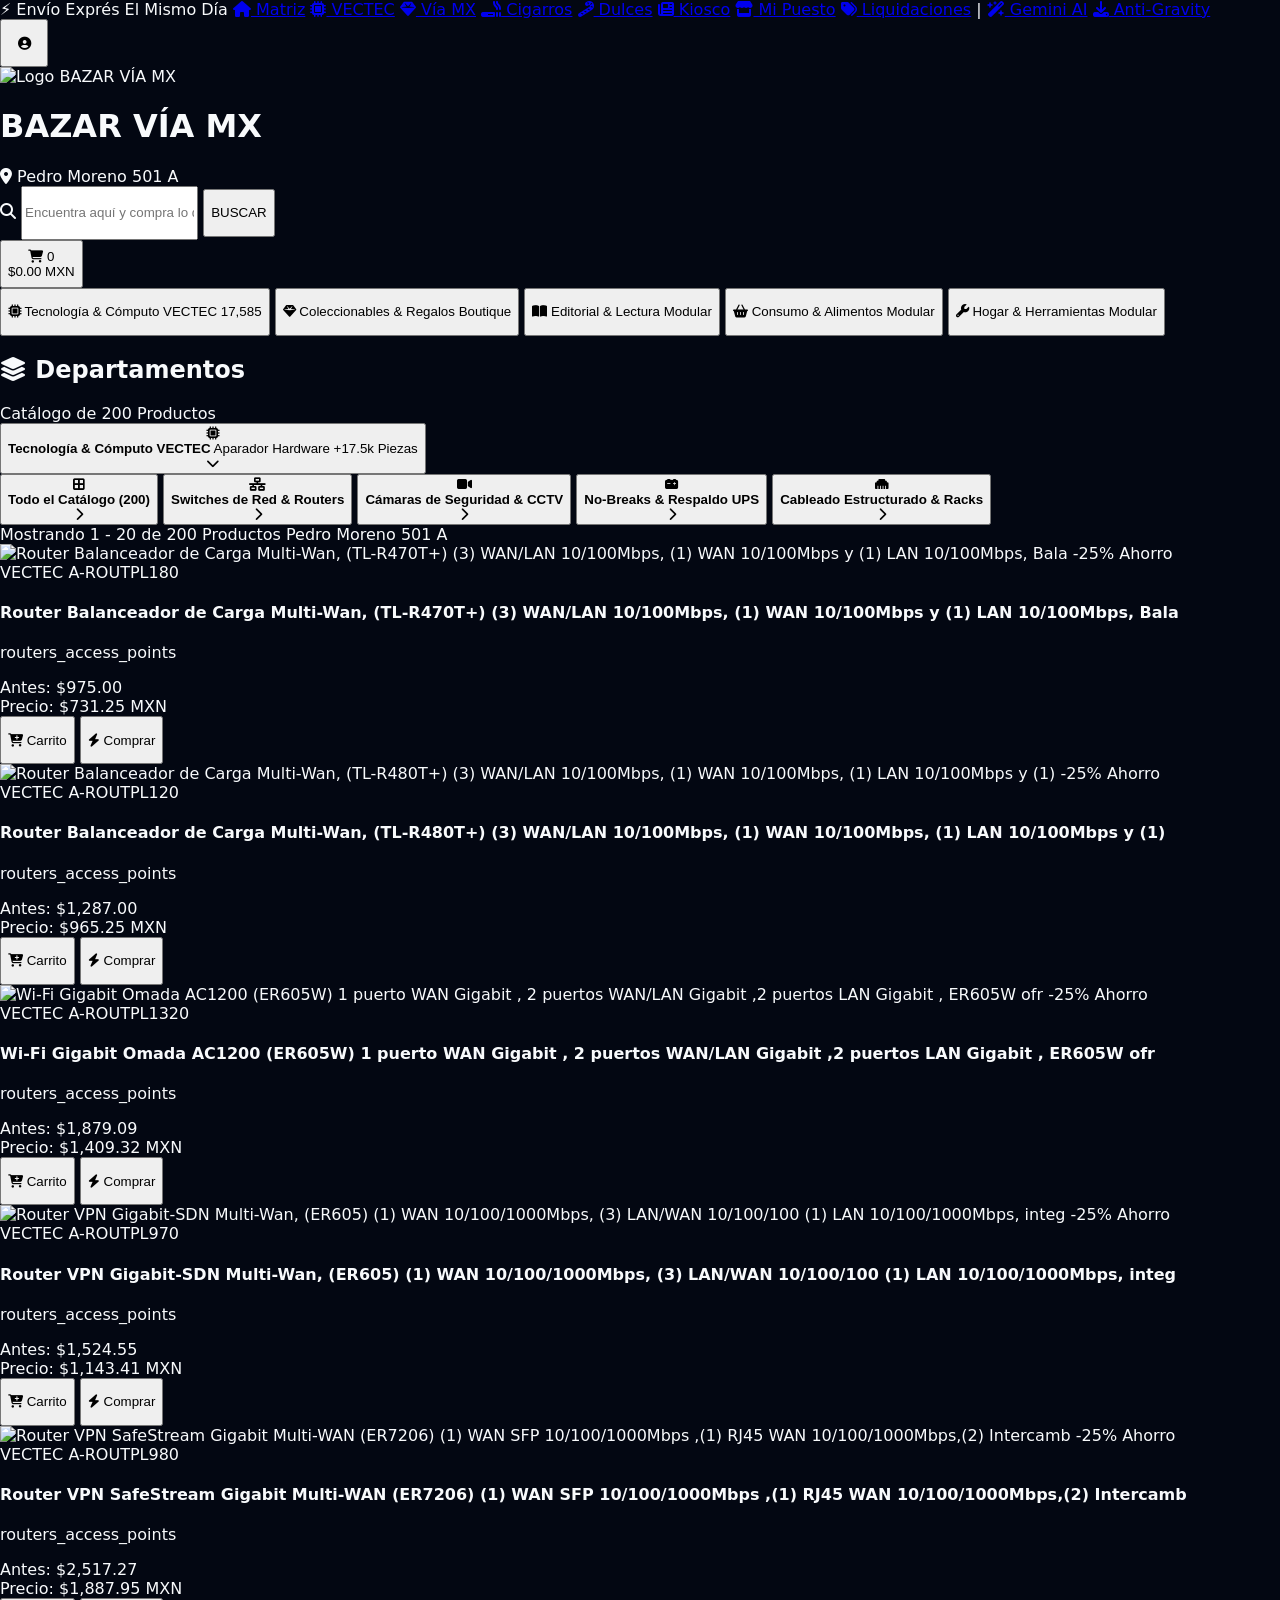
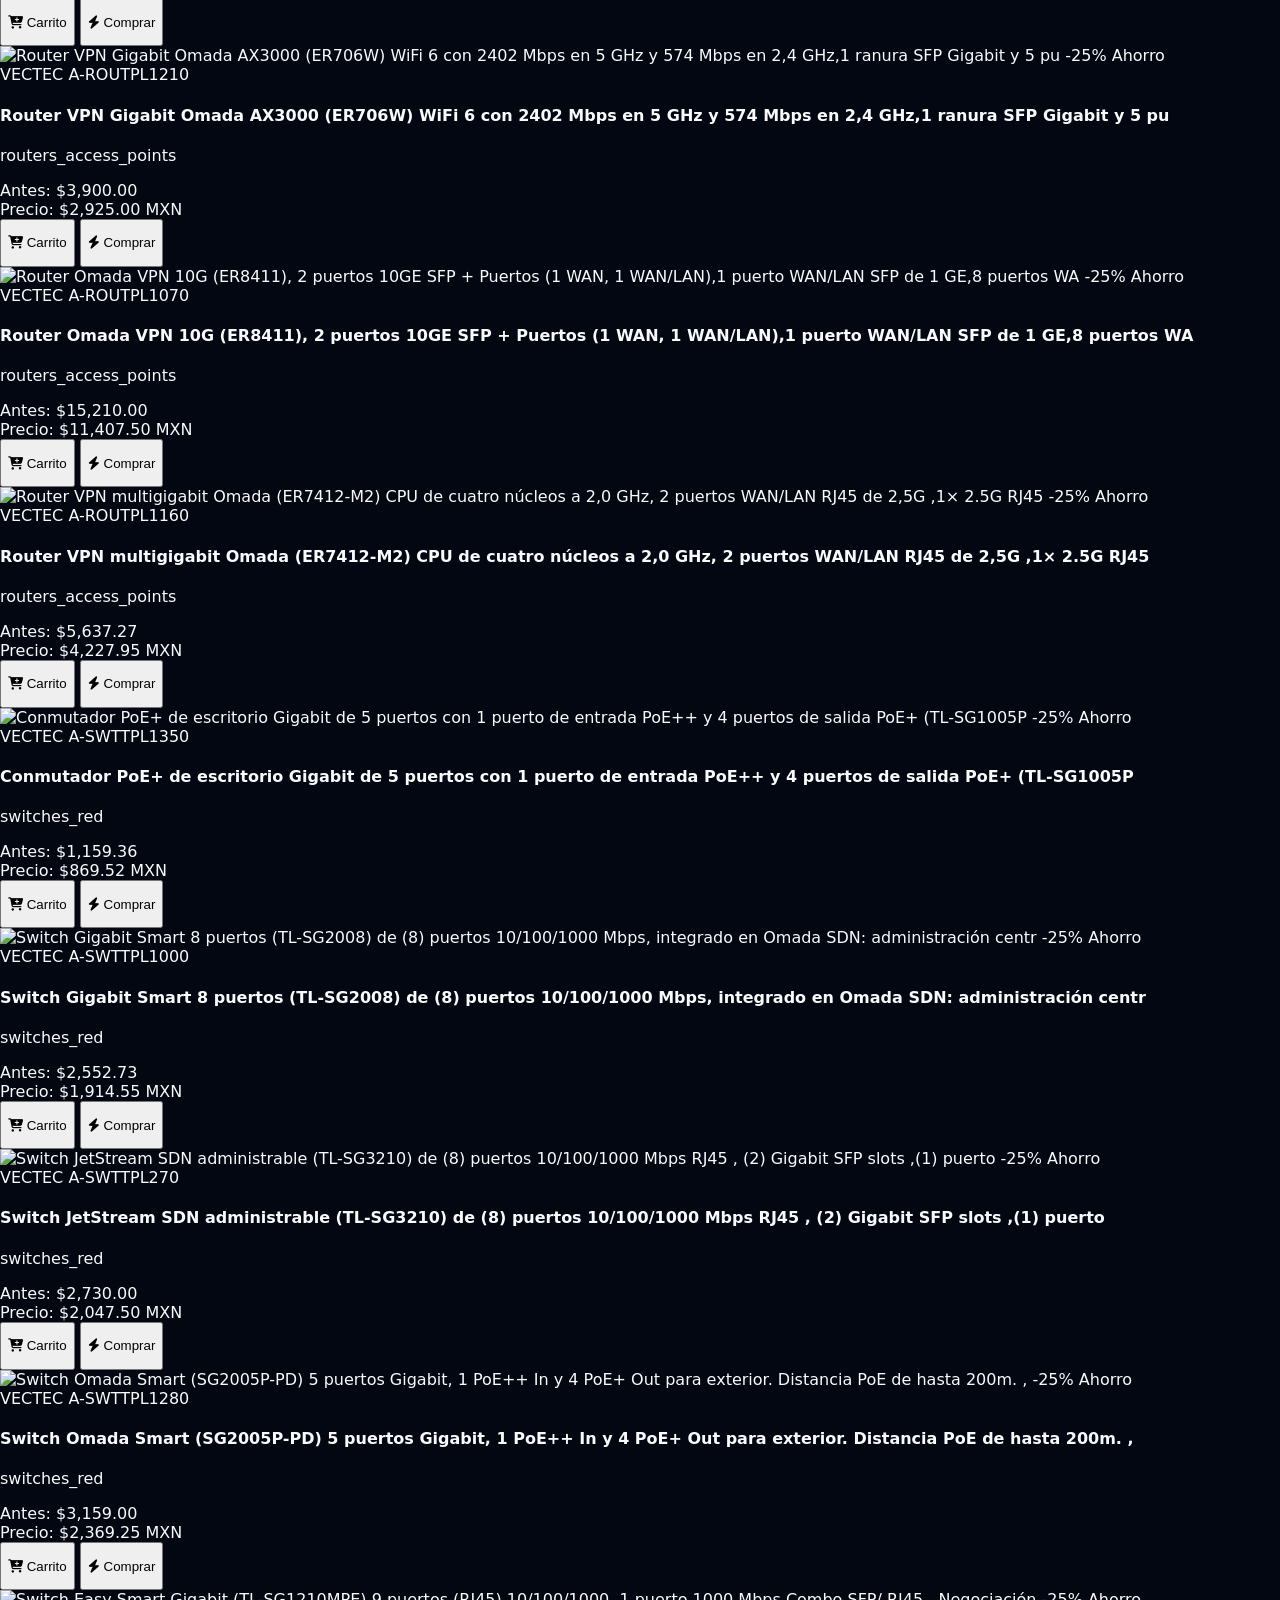
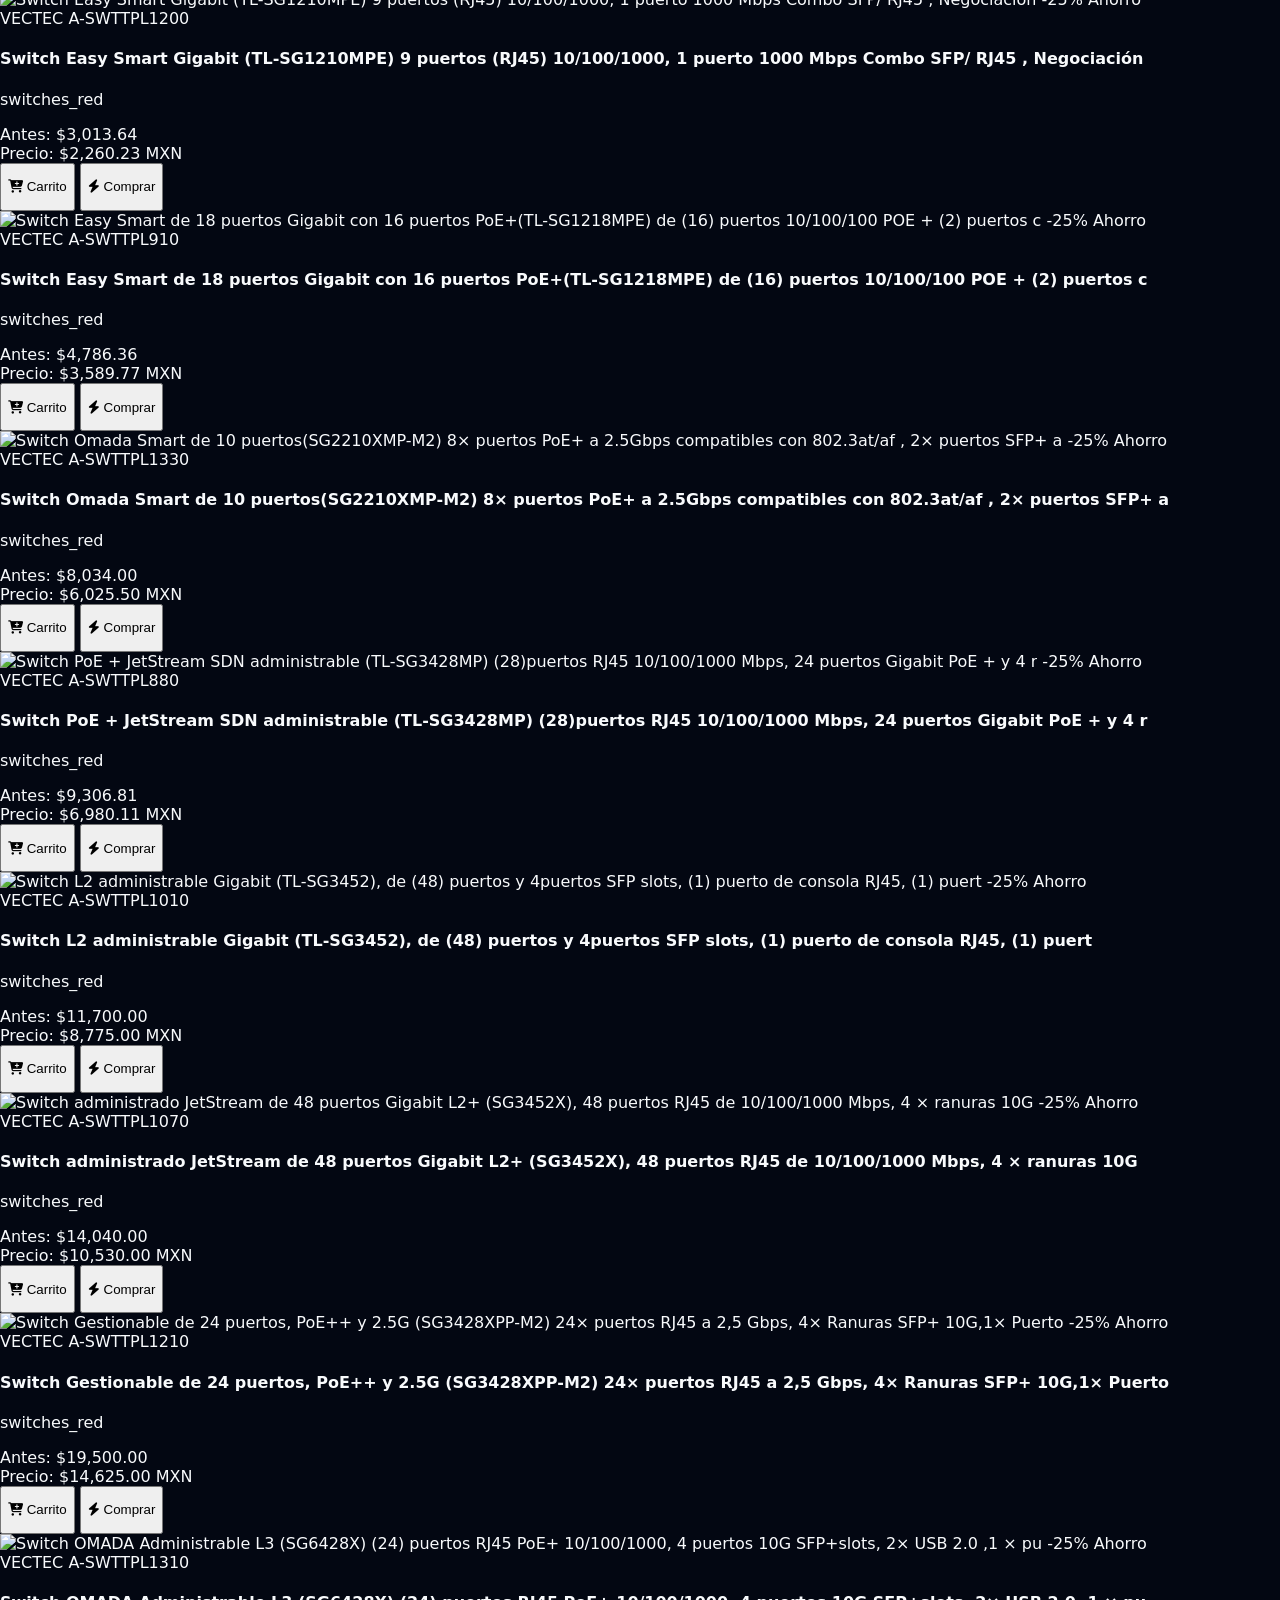
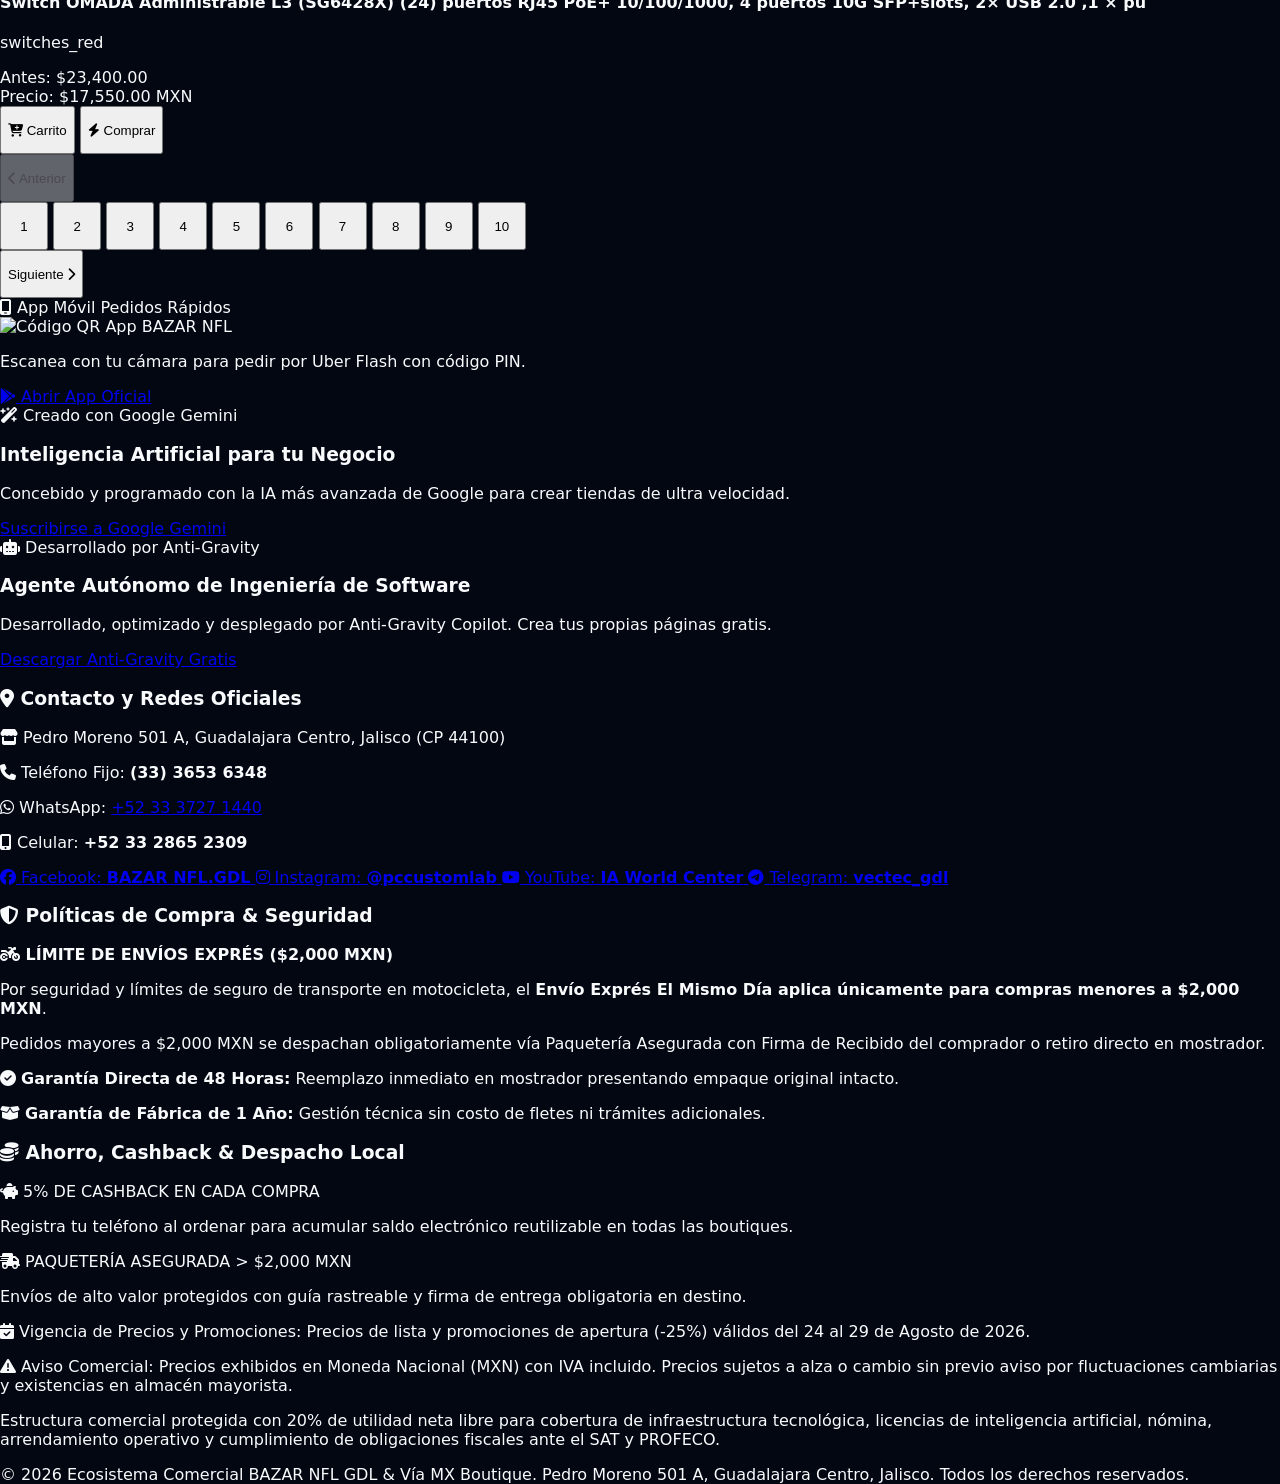
==== commit fcf8a130: "Fix: Eliminacion de redireccion forzada y filtrado departamental nativo en Via MX, Mi Puesto y Ofert" ====
--- a/bazar-viamx-nfl.gdl/index.html
+++ b/bazar-viamx-nfl.gdl/index.html
@@ -262,7 +262,7 @@
           ⚡ Envío Exprés El Mismo Día
         </span>
         <a href="https://iaworldcenter-creator.github.io/sitios-web/" class="px-2.5 py-1 rounded-xl bg-slate-950/90 hover:bg-slate-900 border border-slate-800 hover:border-amber-400 text-amber-300 text-xs font-bold flex items-center gap-1.5 shrink-0 transition"><i class="fa-solid fa-house text-[11px]"></i> Matriz</a>
-        <a href="https://iaworldcenter-creator.github.io/VECTEC/" class="px-2.5 py-1 rounded-xl bg-slate-950/90 hover:bg-slate-900 border border-slate-800 hover:border-cyan-400 text-cyan-300 text-xs font-bold flex items-center gap-1.5 shrink-0 transition"><i class="fa-solid fa-microchip text-[11px]"></i> PC Custom</a>
+        <a href="https://iaworldcenter-creator.github.io/vectec/" class="px-2.5 py-1 rounded-xl bg-slate-950/90 hover:bg-slate-900 border border-slate-800 hover:border-cyan-400 text-cyan-300 text-xs font-bold flex items-center gap-1.5 shrink-0 transition"><i class="fa-solid fa-microchip text-[11px]"></i> VECTEC</a>
         <a href="https://iaworldcenter-creator.github.io/bazar-viamx-NFL.GDL/" class="px-3.5 py-1 rounded-xl bg-cyan-500/20 border-2 border-cyan-300 text-cyan-200 shadow-[0_0_18px_rgba(103,232,249,0.8)] text-xs font-black flex items-center gap-1.5 shrink-0 scale-105 transition"><i class="fa-solid fa-gem text-[11px]"></i> Vía MX</a>
         <a href="https://iaworldcenter-creator.github.io/cigarros-bazar/" class="px-2.5 py-1 rounded-xl bg-slate-950/90 hover:bg-slate-900 border border-slate-800 hover:border-amber-500 text-amber-300 text-xs font-bold flex items-center gap-1.5 shrink-0 transition"><i class="fa-solid fa-smoking text-[11px]"></i> Cigarros</a>
         <a href="https://iaworldcenter-creator.github.io/dulces-bazar/" class="px-2.5 py-1 rounded-xl bg-slate-950/90 hover:bg-slate-900 border border-slate-800 hover:border-pink-500 text-pink-300 text-xs font-bold flex items-center gap-1.5 shrink-0 transition"><i class="fa-solid fa-candy-cane text-[11px]"></i> Dulces</a>
@@ -307,6 +307,7 @@
       </div>
 
       <!-- Canasta / Carrito con Total en Vivo -->
+      <div id="vectec-flyout-container" class="shrink-0"></div>
       <button onclick="toggleCartDrawer()" aria-label="Abrir canasta de compras" title="Ver Carrito" class="flex items-center gap-2 sm:gap-3 bg-slate-800 hover:bg-slate-700 border border-slate-700 text-white px-3 sm:px-4 py-2 rounded-xl transition cursor-pointer active:scale-95 shadow shrink-0 group">
         <div class="relative">
           <i class="fa-solid fa-cart-shopping text-cyan-300 text-sm sm:text-base group-hover:scale-110 transition"></i>
@@ -326,8 +327,6 @@
       <div class="max-w-[99%] 2xl:max-w-[1850px] mx-auto flex items-center justify-between gap-3 overflow-x-auto no-scrollbar" style="touch-action: pan-x; -webkit-overflow-scrolling: touch;">
         
         <!-- Menú Flyout Desplegable de Departamentos -->
-        <div id="vectec-flyout-container" class="shrink-0"></div>
-
         <!-- Pestañas de Departamentos (Macro-Agregador Multilínea) -->
         <nav class="flex items-center gap-1.5 overflow-x-auto no-scrollbar shrink-0 py-0.5" id="nav-departments-pills" aria-label="Navegación por Departamentos">
           <!-- 1. Departamento Activo: Tecnología & Cómputo VECTEC -->
@@ -390,9 +389,9 @@
         </div>
 
         <nav class="flex flex-col gap-2" id="sidebar-categories-list">
-          <!-- ACCESO DESTACADO A TECNOLOGÍA & CÓMPUTO VECTEC -->
+          <!-- ACCESO DESTACADO A TECNOLOGÍA & CÓMPUTO VECTEC (LOCAL SIN SALIDA) -->
           <div class="mb-3">
-            <a href="https://iaworldcenter-creator.github.io/vectec/" class="w-full text-left p-3.5 rounded-2xl bg-cyan-950/80 hover:bg-cyan-900 border-2 border-cyan-400 shadow-[0_0_20px_rgba(6,182,212,0.35)] flex justify-between items-center transition group cursor-pointer block">
+            <button type="button" onclick="handleTechSidebarClick(event)" class="w-full text-left p-3.5 rounded-2xl bg-cyan-950/80 hover:bg-cyan-900 border-2 border-cyan-400 shadow-[0_0_20px_rgba(6,182,212,0.35)] flex justify-between items-center transition group cursor-pointer block">
               <div class="flex items-center gap-3 min-w-0">
                 <div class="w-8 h-8 rounded-xl bg-cyan-900/90 flex items-center justify-center text-cyan-300 shrink-0 shadow border border-cyan-400/50">
                   <i class="fa-solid fa-microchip text-sm"></i>
@@ -402,8 +401,8 @@
                   <span class="text-[9px] text-cyan-200/90 block truncate font-mono">Aparador Hardware +17.5k Piezas</span>
                 </div>
               </div>
-              <i class="fa-solid fa-arrow-up-right-from-square text-[11px] text-cyan-400 group-hover:text-white group-hover:translate-x-0.5 transition shrink-0 ml-1"></i>
-            </a>
+              <i class="fa-solid fa-chevron-down text-[11px] text-cyan-400 group-hover:text-white group-hover:translate-y-0.5 transition shrink-0 ml-1"></i>
+            </button>
           </div>
 
           <button 
@@ -881,7 +880,11 @@
     const btnPrev = document.getElementById("btn-prev-page");
     const btnNext = document.getElementById("btn-next-page");
     if (btnPrev) btnPrev.disabled = (currentPage === 1);
-    if (btnNext) btnNext.disabled = (currentPage === totalPages);
+    if (btnNext) btnNext.disabled = (currentPage >= getTotalPages());
+  }
+
+  function getTotalPages() {
+    return Math.max(1, Math.ceil(filteredProducts.length / itemsPerPage));
   }
 
   function renderPagination() {
@@ -889,7 +892,8 @@
     if (!pagesContainer) return;
 
     let html = '';
-    for (let i = 1; i <= totalPages; i++) {
+    const maxP = getTotalPages();
+    for (let i = 1; i <= maxP; i++) {
       const isActive = (i === currentPage);
       html += `
         <button 
@@ -905,13 +909,66 @@
   }
 
   function changePage(page) {
-    if (page < 1 || page > totalPages || page === currentPage) return;
+    if (page < 1 || page > getTotalPages() || page === currentPage) return;
     renderAparadorPage(page);
     const grid = document.getElementById("products-grid-container");
     if (grid) {
       grid.scrollIntoView({ behavior: 'smooth', block: 'start' });
     }
   }
+
+  
+  function handleTechSidebarClick(e) {
+    if (e) e.preventDefault();
+    filterCategory('all');
+    const target = document.getElementById("products-grid-container");
+    if (target) target.scrollIntoView({ behavior: 'smooth', block: 'start' });
+  }
+
+  function selectDepartmentTab(tabId) {
+    if (tabId === 'tecnologia') {
+      filterCategory('all');
+    } else {
+      filterCategory(tabId);
+    }
+    const target = document.getElementById("products-grid-container");
+    if (target) target.scrollIntoView({ behavior: 'smooth', block: 'start' });
+  }
+
+  window.filterByDepartment = function(deptId, deptName) {
+    const deptMapping = {
+      "procesadores": ["procesador", "cpu", "ryzen", "core i", "intel core", "amd"],
+      "tarjetas_video": ["tarjeta de video", "gpu", "rtx", "radeon", "geforce"],
+      "tarjetas_madre": ["motherboard", "tarjeta madre", "b650", "h610", "b760"],
+      "memorias_ram": ["ram", "ddr4", "ddr5", "dimm", "sodimm"],
+      "almacenamiento": ["ssd", "disco", "nvme", "m.2", "usb", "pendrive", "almacenamiento"],
+      "laptops_pcs": ["laptop", "computadora", "pc", "servidor"],
+      "monitores": ["monitor", "pantalla", "curvo", "display"],
+      "perifericos": ["teclado", "mouse", "diadema", "headset", "bocina", "auricular", "cable", "adaptador"],
+      "redes": ["switch", "router", "access point", "cctv", "camara", "dvr", "nvr", "cableado", "patch", "rack", "red", "switches_red", "routers_access_points", "cableado_estructurado", "camaras_seguridad_cctv", "grabadores_dvr_nvr"],
+      "gabinetes_fuentes": ["fuente", "gabinete", "chasis", "ventilador", "cooler", "no-break", "ups", "no_breaks_ups"]
+    };
+
+    const terms = deptMapping[deptId] || [deptId];
+    const matched = boutiqueProducts.filter(p => {
+      const blob = ((p.nombre || '') + ' ' + (p.categoria || '') + ' ' + (p.descripcion || '')).toLowerCase();
+      return terms.some(t => blob.includes(t.toLowerCase()));
+    });
+
+    if (matched.length > 0) {
+      filteredProducts = matched;
+      const countTxt = document.getElementById("results-count-txt");
+      if (countTxt) countTxt.innerText = `Mostrando ${matched.length} Productos en ${deptName}`;
+    } else {
+      filteredProducts = [...boutiqueProducts];
+      const countTxt = document.getElementById("results-count-txt");
+      if (countTxt) countTxt.innerText = `Catálogo General (200) - Especialidad Infraestructura & Redes B2B`;
+    }
+    currentPage = 1;
+    renderAparadorPage(1);
+    const targetEl = document.getElementById("products-grid-container");
+    if (targetEl) targetEl.scrollIntoView({ behavior: "smooth", block: "start" });
+  };
 
   function filterCategory(catName) {
     if (!catName || catName === 'all' || catName === 'Todos') {
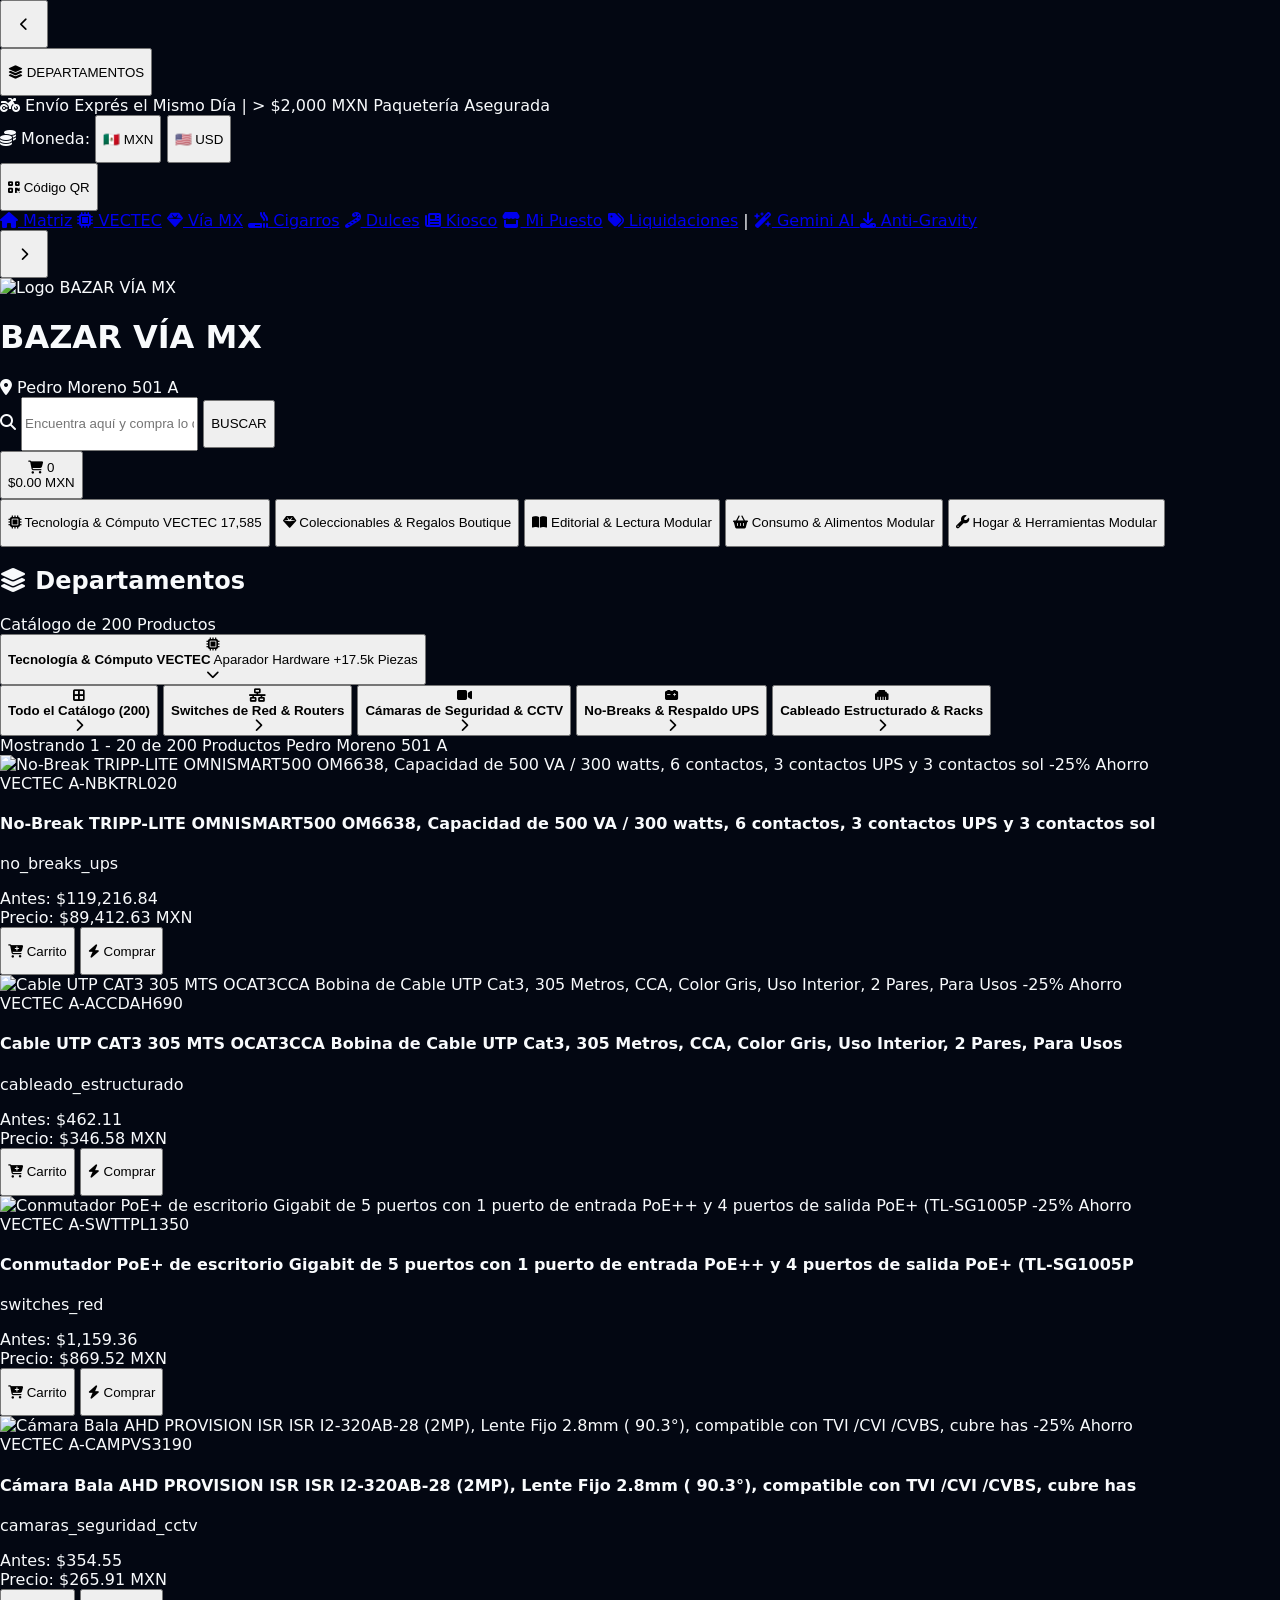
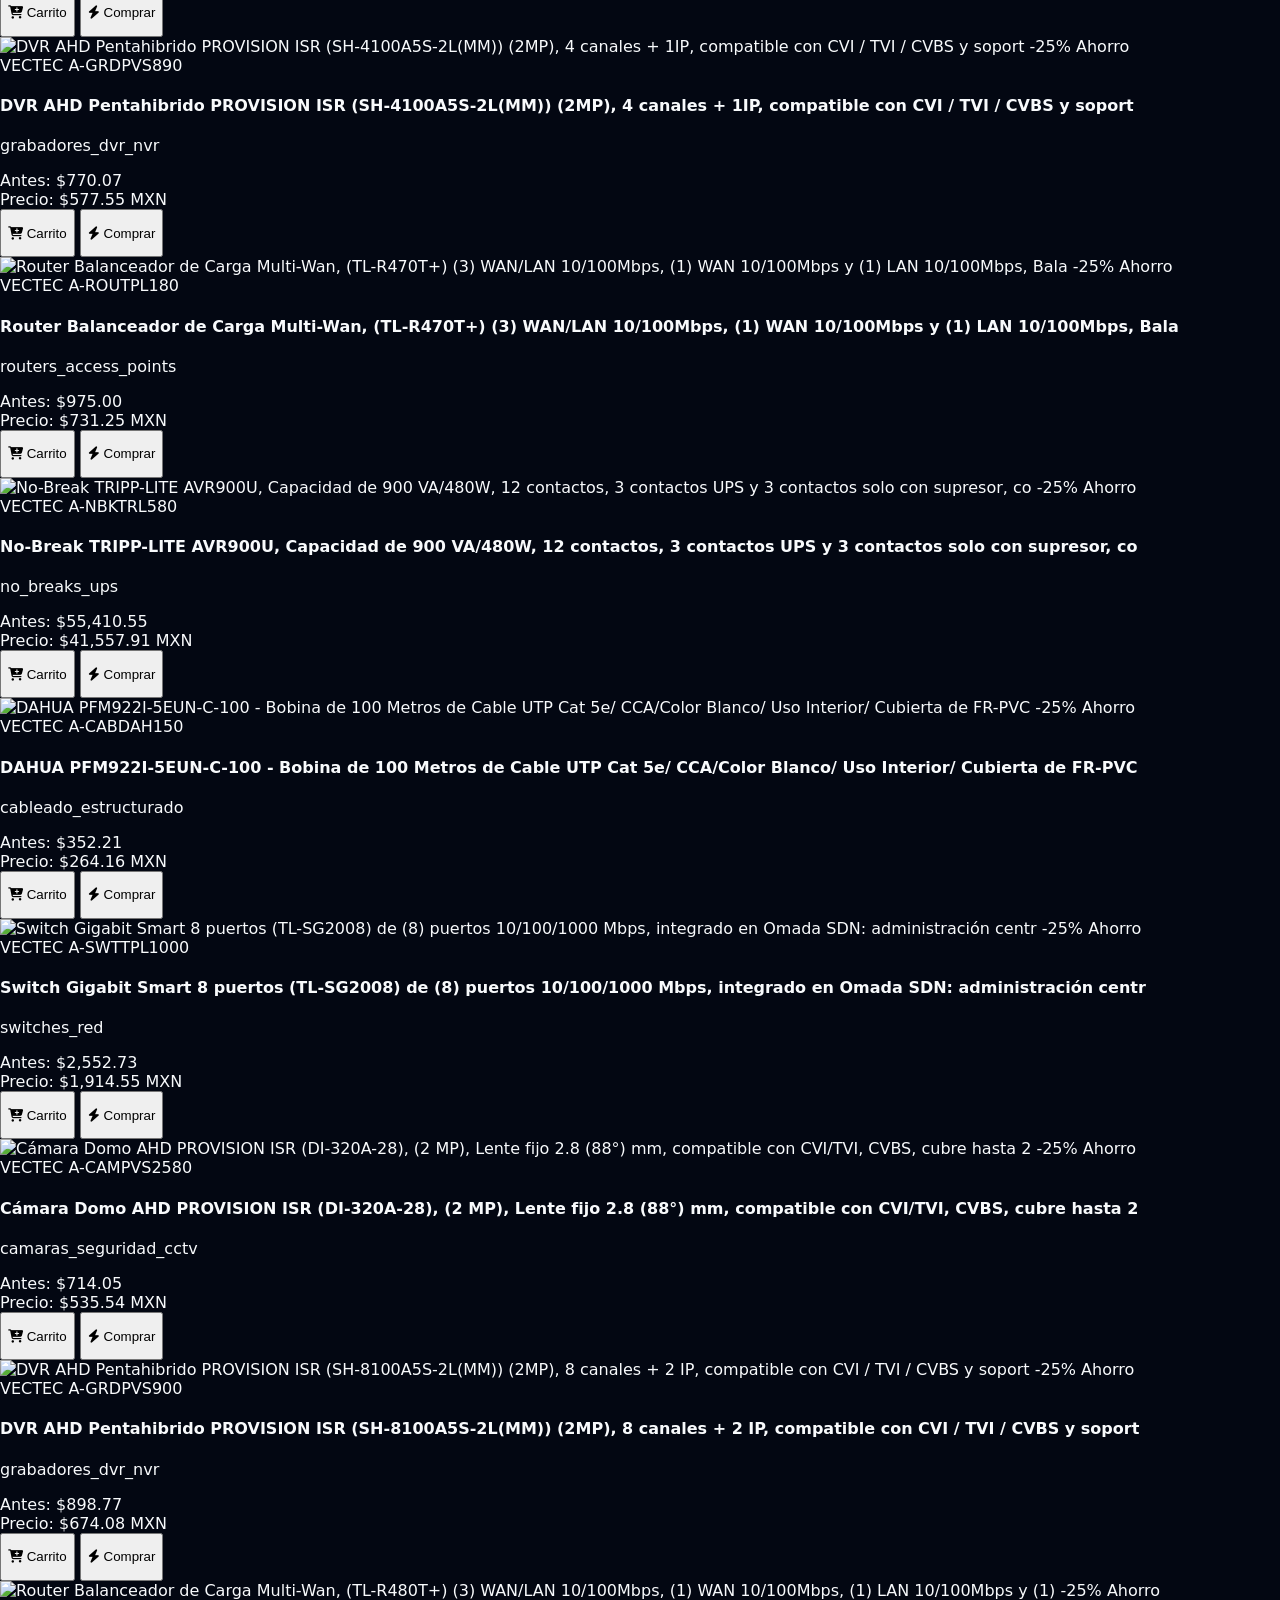
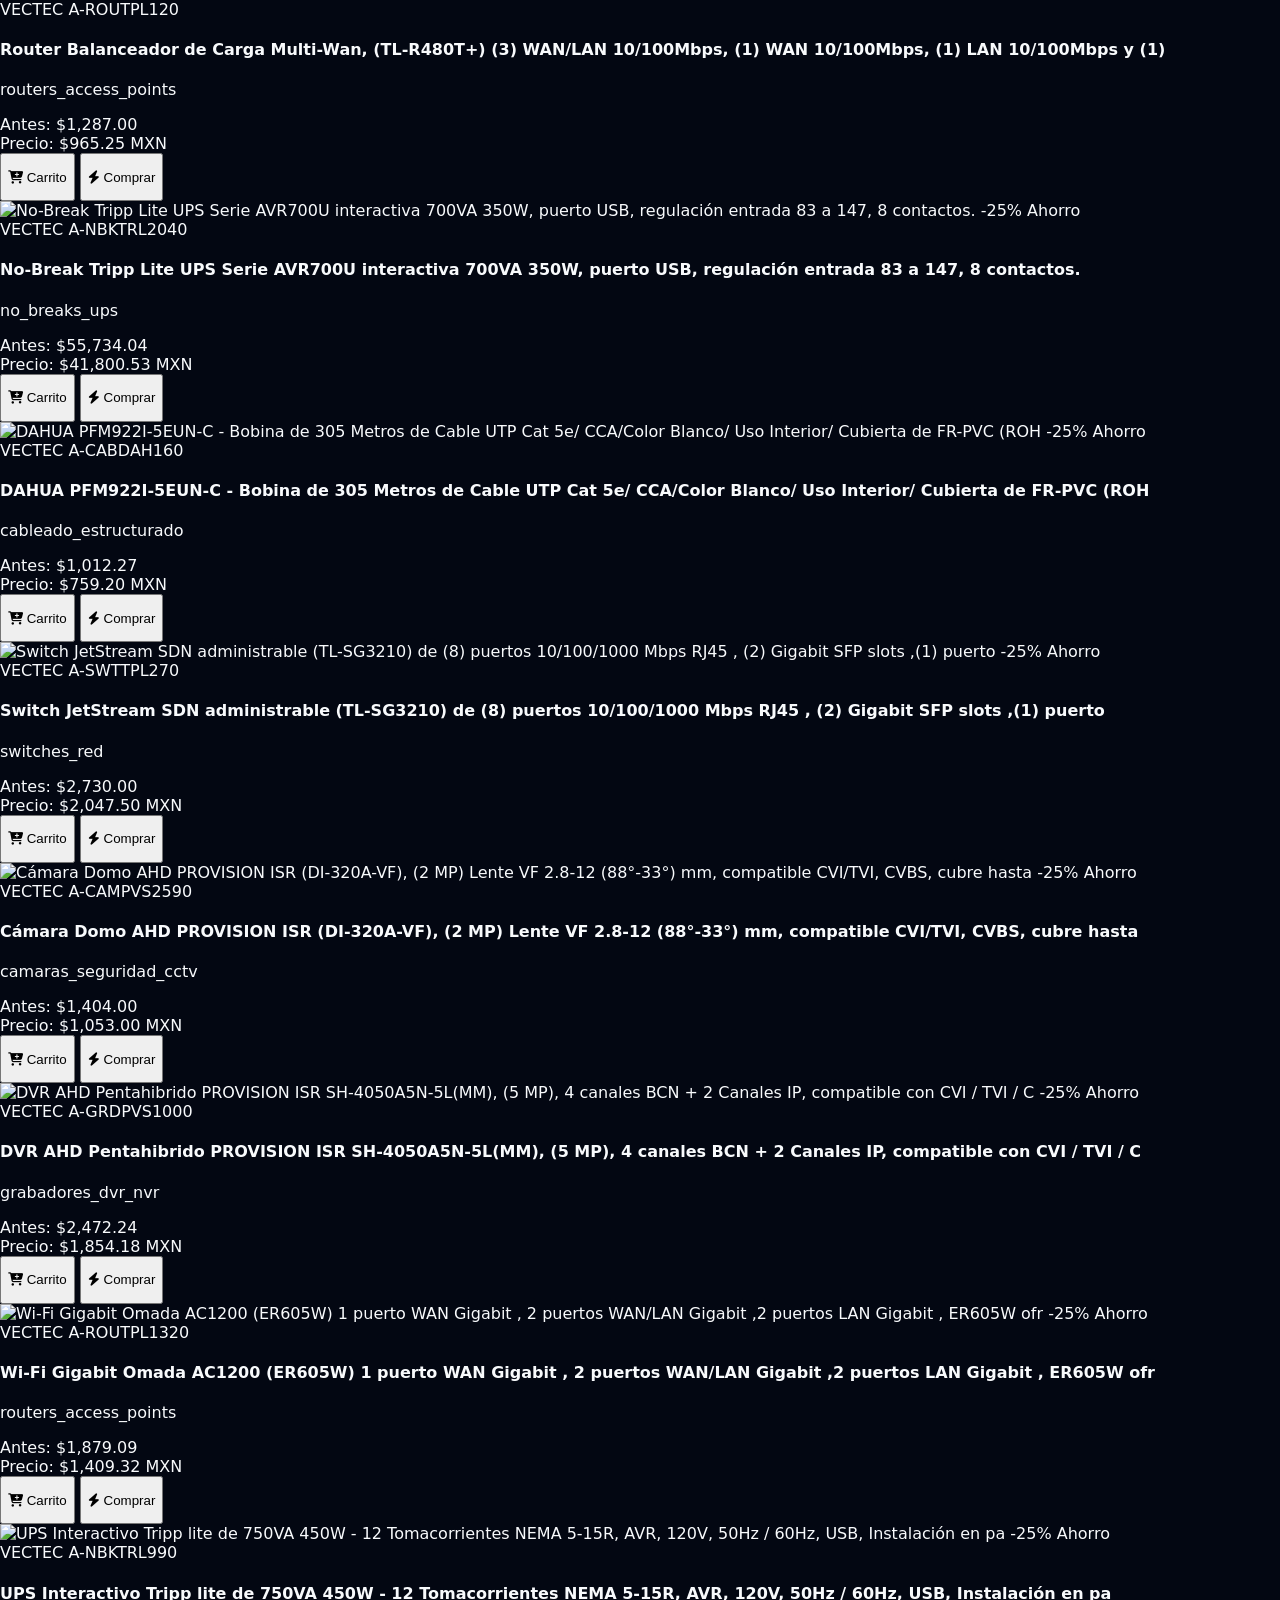
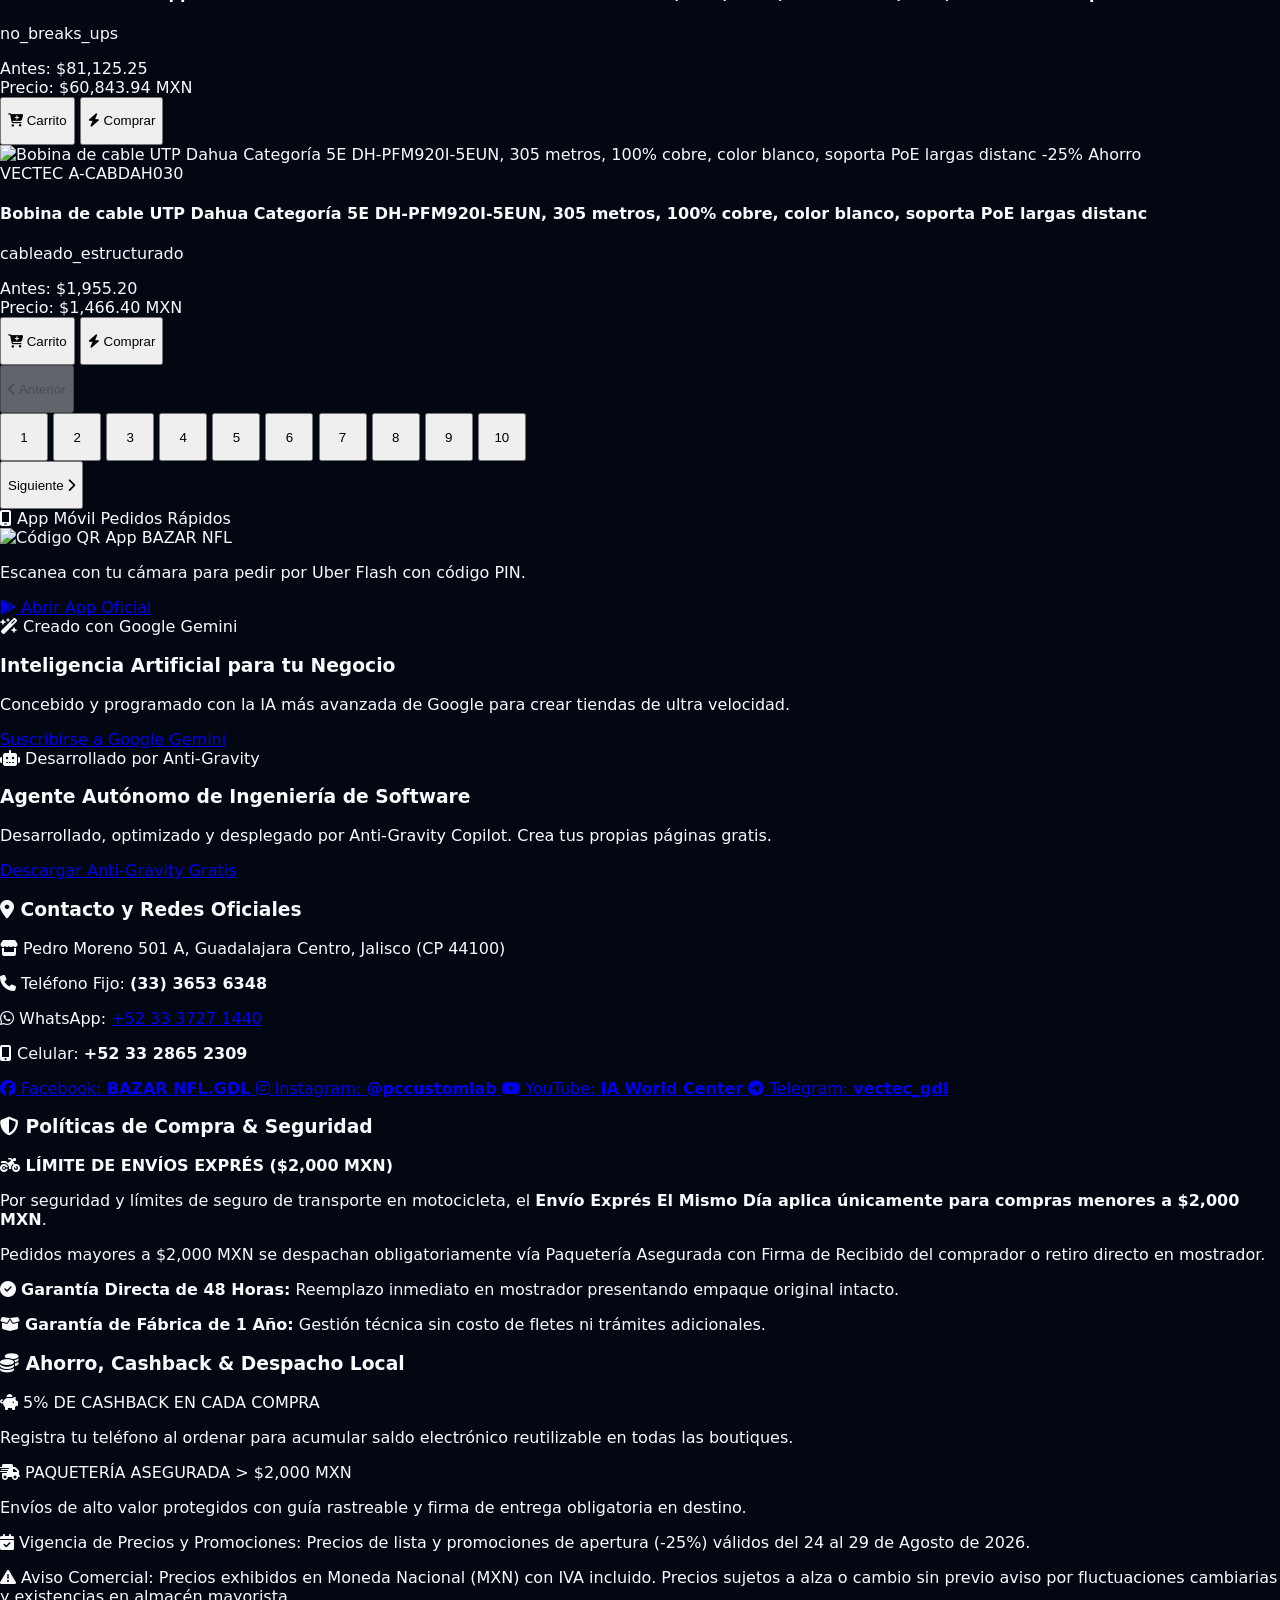
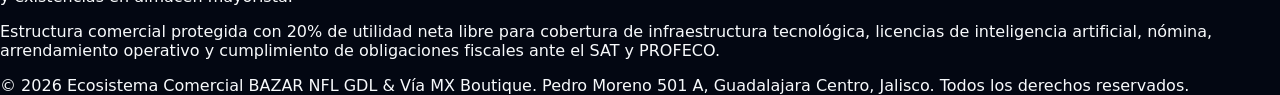
==== commit 868a5159: "Fix: Gavetas universales VECTEC, reparacion de totales en checkout, diversidad en catalogo y barra d" ====
--- a/bazar-viamx-nfl.gdl/index.html
+++ b/bazar-viamx-nfl.gdl/index.html
@@ -251,32 +251,89 @@
     }
   </script>
 
+  <link rel="stylesheet" href="css/shared-drawers-vectec.css">
 </head>
 <body class="bg-slate-950 text-slate-100 font-sans antialiased min-h-screen flex flex-col justify-between overflow-x-hidden selection:bg-cyan-500 selection:text-slate-950">
 
         <header class="bg-slate-900/95 backdrop-blur border-b border-slate-800 sticky top-0 z-50 shadow-2xl">
-    <!-- LÍNEA 1: Barra Horizontal de Ecosistema con Neón Activo & Touch Scroll -->
-    <div class="w-full border-b border-slate-800/80 bg-slate-950/90 px-2 sm:px-4 py-1.5 flex items-center justify-between gap-2 text-xs overflow-hidden">
-      <div class="flex items-center gap-2 overflow-x-auto no-scrollbar whitespace-nowrap flex-1 py-0.5 scroll-smooth" style="touch-action: pan-x; -webkit-overflow-scrolling: touch;">
-        <span class="px-2.5 py-1 rounded-xl bg-amber-500/10 border border-amber-500/30 text-amber-400 font-mono font-black text-[10px] uppercase shrink-0">
-          ⚡ Envío Exprés El Mismo Día
-        </span>
-        <a href="https://iaworldcenter-creator.github.io/sitios-web/" class="px-2.5 py-1 rounded-xl bg-slate-950/90 hover:bg-slate-900 border border-slate-800 hover:border-amber-400 text-amber-300 text-xs font-bold flex items-center gap-1.5 shrink-0 transition"><i class="fa-solid fa-house text-[11px]"></i> Matriz</a>
-        <a href="https://iaworldcenter-creator.github.io/vectec/" class="px-2.5 py-1 rounded-xl bg-slate-950/90 hover:bg-slate-900 border border-slate-800 hover:border-cyan-400 text-cyan-300 text-xs font-bold flex items-center gap-1.5 shrink-0 transition"><i class="fa-solid fa-microchip text-[11px]"></i> VECTEC</a>
-        <a href="https://iaworldcenter-creator.github.io/bazar-viamx-NFL.GDL/" class="px-3.5 py-1 rounded-xl bg-cyan-500/20 border-2 border-cyan-300 text-cyan-200 shadow-[0_0_18px_rgba(103,232,249,0.8)] text-xs font-black flex items-center gap-1.5 shrink-0 scale-105 transition"><i class="fa-solid fa-gem text-[11px]"></i> Vía MX</a>
-        <a href="https://iaworldcenter-creator.github.io/cigarros-bazar/" class="px-2.5 py-1 rounded-xl bg-slate-950/90 hover:bg-slate-900 border border-slate-800 hover:border-amber-500 text-amber-300 text-xs font-bold flex items-center gap-1.5 shrink-0 transition"><i class="fa-solid fa-smoking text-[11px]"></i> Cigarros</a>
-        <a href="https://iaworldcenter-creator.github.io/dulces-bazar/" class="px-2.5 py-1 rounded-xl bg-slate-950/90 hover:bg-slate-900 border border-slate-800 hover:border-pink-500 text-pink-300 text-xs font-bold flex items-center gap-1.5 shrink-0 transition"><i class="fa-solid fa-candy-cane text-[11px]"></i> Dulces</a>
-        <a href="https://iaworldcenter-creator.github.io/kiosco-digital/" class="px-2.5 py-1 rounded-xl bg-slate-950/90 hover:bg-slate-900 border border-slate-800 hover:border-indigo-500 text-indigo-300 text-xs font-bold flex items-center gap-1.5 shrink-0 transition"><i class="fa-solid fa-newspaper text-[11px]"></i> Kiosco</a>
-        <a href="https://iaworldcenter-creator.github.io/mi-puesto-bazar/" class="px-2.5 py-1 rounded-xl bg-slate-950/90 hover:bg-slate-900 border border-slate-800 hover:border-emerald-500 text-emerald-300 text-xs font-bold flex items-center gap-1.5 shrink-0 transition"><i class="fa-solid fa-store text-[11px]"></i> Mi Puesto</a>
-        <a href="https://iaworldcenter-creator.github.io/ofertas-y-liquidaciones-/" class="px-2.5 py-1 rounded-xl bg-slate-950/90 hover:bg-slate-900 border border-slate-800 hover:border-red-500 text-red-300 text-xs font-bold flex items-center gap-1.5 shrink-0 transition"><i class="fa-solid fa-tags text-[11px]"></i> Liquidaciones</a>
-        <span class="text-slate-700 shrink-0">|</span>
-        <a href="https://gemini.google.com" target="_blank" rel="noopener" class="px-2.5 py-1 rounded-xl bg-slate-950 border border-slate-800 hover:border-cyan-400 text-cyan-300 text-xs font-bold flex items-center gap-1.5 shrink-0 transition"><i class="fa-solid fa-wand-magic-sparkles text-cyan-400"></i> Gemini AI</a>
-        <a href="https://antigravity.google/download" target="_blank" rel="noopener" class="px-2.5 py-1 rounded-xl bg-slate-950 border border-slate-800 hover:border-amber-400 text-amber-300 text-xs font-bold flex items-center gap-1.5 shrink-0 transition"><i class="fa-solid fa-download text-amber-400"></i> Anti-Gravity</a>
-      </div>
-      <div class="shrink-0 flex items-center pl-1 border-l border-slate-800">
-        <button id="header-account-btn" onclick="toggleAccountModal()" aria-label="Mi Cuenta, Domicilio y Cashback" title="Mi Cuenta y Cashback" class="cursor-pointer active:scale-95 transition"></button>
-      </div>
-    </div>
+    <!-- Línea 1: Desplazamiento Horizontal con Controles Móviles y Botón Neón Activo -->
+        <div class="relative w-full border-b border-slate-900/80 bg-slate-950">
+            <!-- Botón Desplazar Izquierda (Móvil) -->
+            <button 
+                type="button" 
+                id="btn-scroll-announcement-left"
+                aria-label="Desplazar izquierda"
+                onclick="document.getElementById('top-announcement-bar')?.scrollBy({ left: -180, behavior: 'smooth' })"
+                class="lg:hidden absolute left-0 top-0 bottom-0 z-20 px-2 bg-gradient-to-r from-slate-950 via-slate-950/80 to-transparent text-cyan-400 hover:text-white flex items-center justify-center cursor-pointer pointer-events-none opacity-0 transition-opacity">
+                <i class="fa-solid fa-chevron-left text-xs drop-shadow"></i>
+            </button>
+
+            <div id="top-announcement-bar" class="w-full max-w-[1850px] mx-auto px-2 sm:px-4 py-2 flex items-center justify-between gap-2 overflow-x-auto no-scrollbar scroll-smooth min-h-[48px]" style="min-height: 48px;">
+                <!-- 1. DEPARTAMENTOS: PRIMER ELEMENTO DE LA BARRA DESLIZANTE (Disparador Gaveta Izquierda) -->
+                <button 
+                    type="button" 
+                    id="btn-mobile-departments" 
+                    onclick="window.toggleMobileDepartmentsDrawer(true)" 
+                    class="relative z-30 flex items-center gap-1.5 bg-gradient-to-r from-cyan-950 to-blue-950 hover:from-cyan-900 hover:to-blue-900 border border-cyan-400 text-cyan-300 hover:text-white px-3 py-1 rounded-xl font-mono text-xs font-black shadow-lg transition shrink-0 cursor-pointer"
+                    aria-label="Ver 67 Departamentos">
+                    <i class="fa-solid fa-layer-group text-cyan-400 text-xs"></i>
+                    <span class="text-[11px] uppercase tracking-wider">DEPARTAMENTOS</span>
+                </button>
+
+                <div class="flex items-center gap-2 shrink-0">
+                    <span class="text-[9px] sm:text-[10px] font-mono font-black text-amber-300 bg-amber-500/15 border border-amber-500/40 px-2.5 py-1 rounded-full uppercase tracking-wider flex items-center gap-1">
+                        <i class="fa-solid fa-motorcycle text-amber-400"></i> Envío Exprés el Mismo Día | > $2,000 MXN Paquetería Asegurada
+                    </span>
+                    <span class="text-[9px] sm:text-[10px] font-mono font-black text-cyan-300 bg-cyan-500/15 border border-cyan-500/40 px-2.5 py-1 rounded-full uppercase tracking-wider hidden md:flex items-center gap-1">
+                        <i class="fa-solid fa-triangle-exclamation text-amber-400"></i> Precios sujetos a cambio sin previo aviso
+                    </span>
+                    <!-- BOTÓN CONVERSOR DE MONEDA (MXN / USD) -->
+                    <div class="flex items-center bg-slate-900 border border-cyan-500/40 rounded-full p-0.5 text-[9px] sm:text-[10px] font-mono font-bold shadow">
+                        <span class="text-slate-400 px-1.5 flex items-center gap-1"><i class="fa-solid fa-coins text-amber-400"></i> Moneda:</span>
+                        <button id="currencyToggleMXN" onclick="window.setCurrencyDisplay('MXN')" class="px-2 py-0.5 rounded-full bg-cyan-500 text-slate-950 font-black transition cursor-pointer">🇲🇽 MXN</button>
+                        <button id="currencyToggleUSD" onclick="window.setCurrencyDisplay('USD')" class="px-2 py-0.5 rounded-full text-slate-300 hover:text-white transition cursor-pointer">🇺🇸 USD</button>
+                    </div>
+
+                    <!-- BOTÓN ACCESO DIRECTO CÓDIGO QR MÓVIL -->
+                    <button 
+                        type="button" 
+                        id="btn-top-qr"
+                        onclick="window.toggleQrModal(true)" 
+                        aria-label="Abrir Código QR Móvil" 
+                        title="Escanear Código QR Oficial"
+                        class="px-2.5 py-1 rounded-full bg-slate-900 hover:bg-slate-850 border border-cyan-500/40 text-cyan-300 hover:text-white text-[9px] sm:text-[10px] font-mono font-bold transition flex items-center gap-1 shrink-0 cursor-pointer">
+                        <i class="fa-solid fa-qrcode text-amber-400"></i> <span>Código QR</span>
+                    </button>
+                </div>
+                
+                <nav class="flex items-center gap-1.5 shrink-0 text-xs font-mono font-bold" aria-label="Ecosistema de Tiendas">
+                    <a href="https://iaworldcenter-creator.github.io/sitios-web/" class="px-2.5 py-1 rounded-xl bg-slate-900 hover:bg-slate-800 text-slate-300 hover:text-white border border-slate-800 text-xs font-bold flex items-center gap-1.5 shrink-0 transition"><i class="fa-solid fa-house text-amber-400 text-[11px]"></i> Matriz</a>
+                <a href="https://iaworldcenter-creator.github.io/vectec/" class="px-2.5 py-1 rounded-xl bg-slate-900 hover:bg-slate-800 text-slate-300 hover:text-white border border-slate-800 text-xs font-bold flex items-center gap-1.5 shrink-0 transition"><i class="fa-solid fa-microchip text-cyan-400 text-[11px]"></i> VECTEC</a>
+                <a href="https://iaworldcenter-creator.github.io/bazar-viamx-NFL.GDL/" class="px-3 py-1 rounded-xl bg-cyan-500/20 border-2 border-cyan-300 text-cyan-200 shadow-[0_0_15px_rgba(103,232,249,0.7)] text-xs font-black flex items-center gap-1.5 shrink-0 scale-105 transition"><i class="fa-solid fa-gem text-cyan-300 text-[11px]"></i> Vía MX</a>
+                <a href="https://iaworldcenter-creator.github.io/cigarros-bazar/" class="px-2.5 py-1 rounded-xl bg-slate-900 hover:bg-slate-800 text-slate-300 hover:text-white border border-slate-800 text-xs font-bold flex items-center gap-1.5 shrink-0 transition"><i class="fa-solid fa-smoking text-amber-400 text-[11px]"></i> Cigarros</a>
+                <a href="https://iaworldcenter-creator.github.io/dulces-bazar/" class="px-2.5 py-1 rounded-xl bg-slate-900 hover:bg-slate-800 text-slate-300 hover:text-white border border-slate-800 text-xs font-bold flex items-center gap-1.5 shrink-0 transition"><i class="fa-solid fa-candy-cane text-pink-400 text-[11px]"></i> Dulces</a>
+                <a href="https://iaworldcenter-creator.github.io/kiosco-digital/" class="px-2.5 py-1 rounded-xl bg-slate-900 hover:bg-slate-800 text-slate-300 hover:text-white border border-slate-800 text-xs font-bold flex items-center gap-1.5 shrink-0 transition"><i class="fa-solid fa-newspaper text-indigo-400 text-[11px]"></i> Kiosco</a>
+                <a href="https://iaworldcenter-creator.github.io/mi-puesto-bazar/" class="px-2.5 py-1 rounded-xl bg-slate-900 hover:bg-slate-800 text-slate-300 hover:text-white border border-slate-800 text-xs font-bold flex items-center gap-1.5 shrink-0 transition"><i class="fa-solid fa-store text-emerald-400 text-[11px]"></i> Mi Puesto</a>
+                <a href="https://iaworldcenter-creator.github.io/ofertas-y-liquidaciones-/" class="px-2.5 py-1 rounded-xl bg-slate-900 hover:bg-slate-800 text-slate-300 hover:text-white border border-slate-800 text-xs font-bold flex items-center gap-1.5 shrink-0 transition"><i class="fa-solid fa-tags text-red-400 text-[11px]"></i> Liquidaciones</a>
+                    <span class="text-slate-700 shrink-0">|</span>
+                    <a href="https://gemini.google.com" target="_blank" rel="noopener" class="px-2.5 py-1 rounded-xl bg-slate-950 border border-slate-800 hover:border-cyan-400 text-cyan-300 text-xs font-bold flex items-center gap-1.5 shrink-0 transition">
+                        <i class="fa-solid fa-wand-magic-sparkles text-cyan-400"></i> Gemini AI
+                    </a>
+                    <a href="https://antigravity.google/download" target="_blank" rel="noopener" class="px-2.5 py-1 rounded-xl bg-slate-950 border border-slate-800 hover:border-amber-400 text-amber-300 text-xs font-bold flex items-center gap-1.5 shrink-0 transition">
+                        <i class="fa-solid fa-download text-amber-400"></i> Anti-Gravity
+                    </a>
+                </nav>
+            </div>
+
+            <!-- Botón Desplazar Derecha (Móvil) -->
+            <button 
+                type="button" 
+                aria-label="Desplazar derecha"
+                onclick="document.getElementById('top-announcement-bar')?.scrollBy({ left: 180, behavior: 'smooth' })"
+                class="lg:hidden absolute right-0 top-0 bottom-0 z-20 px-2 bg-gradient-to-l from-slate-950 via-slate-950/80 to-transparent text-cyan-400 hover:text-white flex items-center justify-center cursor-pointer">
+                <i class="fa-solid fa-chevron-right text-xs drop-shadow"></i>
+            </button>
+        </div>
 
     <!-- LÍNEA 2: Barra Principal con Buscador Blanco + H1 Tienda + Canasta -->
     <div class="max-w-[99%] 2xl:max-w-[1850px] mx-auto px-2 sm:px-4 py-2.5 flex flex-row items-center justify-between gap-2 sm:gap-4">
@@ -308,7 +365,7 @@
 
       <!-- Canasta / Carrito con Total en Vivo -->
       <div id="vectec-flyout-container" class="shrink-0"></div>
-      <button onclick="toggleCartDrawer()" aria-label="Abrir canasta de compras" title="Ver Carrito" class="flex items-center gap-2 sm:gap-3 bg-slate-800 hover:bg-slate-700 border border-slate-700 text-white px-3 sm:px-4 py-2 rounded-xl transition cursor-pointer active:scale-95 shadow shrink-0 group">
+      <button onclick="window.toggleCartDrawer(true)" aria-label="Abrir canasta de compras" title="Ver Carrito" class="flex items-center gap-2 sm:gap-3 bg-slate-800 hover:bg-slate-700 border border-slate-700 text-white px-3 sm:px-4 py-2 rounded-xl transition cursor-pointer active:scale-95 shadow shrink-0 group">
         <div class="relative">
           <i class="fa-solid fa-cart-shopping text-cyan-300 text-sm sm:text-base group-hover:scale-110 transition"></i>
           <span id="boutique-cart-badge" class="absolute -top-2 -right-2 bg-amber-500 text-slate-950 font-mono font-black text-[9px] rounded-full w-4 h-4 flex items-center justify-center shadow">0</span>
@@ -792,7 +849,7 @@
 
   <!-- SCRIPT DE GESTIÓN DE CATÁLOGO Y PAGINACIÓN REACTIVA 10x20 -->
   <script>
-  const boutiqueProducts = [{"sku": "A-ROUTPL180", "n": "Router Balanceador de Carga Multi-Wan, (TL-R470T+) (3) WAN/LAN 10/100Mbps, (1) WAN 10/100Mbps y (1) LAN 10/100Mbps, Bala", "nombre": "Router Balanceador de Carga Multi-Wan, (TL-R470T+) (3) WAN/LAN 10/100Mbps, (1) WAN 10/100Mbps y (1) LAN 10/100Mbps, Bala", "p": 731.25, "precio": 731.25, "o": 975.0, "precio_original": 975.0, "m": "VECTEC", "marca": "VECTEC", "c": "routers_access_points", "categoria": "routers_access_points", "img": "https://iaworldcenter-creator.github.io/vectec/assets/img/ROUTPL180.webp", "imagen": "https://iaworldcenter-creator.github.io/vectec/assets/img/ROUTPL180.webp", "stk": 15, "stock": 15, "prov": "A", "est_com": "disponible", "descuento_pct": 25, "store": "bazar-viamx-nfl.gdl"}, {"sku": "A-ROUTPL120", "n": "Router Balanceador de Carga Multi-Wan, (TL-R480T+) (3) WAN/LAN 10/100Mbps, (1) WAN 10/100Mbps, (1) LAN 10/100Mbps y (1)", "nombre": "Router Balanceador de Carga Multi-Wan, (TL-R480T+) (3) WAN/LAN 10/100Mbps, (1) WAN 10/100Mbps, (1) LAN 10/100Mbps y (1)", "p": 965.25, "precio": 965.25, "o": 1287.0, "precio_original": 1287.0, "m": "VECTEC", "marca": "VECTEC", "c": "routers_access_points", "categoria": "routers_access_points", "img": "https://iaworldcenter-creator.github.io/vectec/assets/img/ROUTPL120.webp", "imagen": "https://iaworldcenter-creator.github.io/vectec/assets/img/ROUTPL120.webp", "stk": 15, "stock": 15, "prov": "A", "est_com": "disponible", "descuento_pct": 25, "store": "bazar-viamx-nfl.gdl"}, {"sku": "A-ROUTPL1320", "n": "Wi-Fi Gigabit Omada AC1200 (ER605W) 1 puerto WAN Gigabit , 2 puertos WAN/LAN Gigabit ,2 puertos LAN Gigabit , ER605W ofr", "nombre": "Wi-Fi Gigabit Omada AC1200 (ER605W) 1 puerto WAN Gigabit , 2 puertos WAN/LAN Gigabit ,2 puertos LAN Gigabit , ER605W ofr", "p": 1409.32, "precio": 1409.32, "o": 1879.09, "precio_original": 1879.09, "m": "VECTEC", "marca": "VECTEC", "c": "routers_access_points", "categoria": "routers_access_points", "img": "https://iaworldcenter-creator.github.io/vectec/assets/img/ROUTPL1320.webp", "imagen": "https://iaworldcenter-creator.github.io/vectec/assets/img/ROUTPL1320.webp", "stk": 15, "stock": 15, "prov": "A", "est_com": "disponible", "descuento_pct": 25, "store": "bazar-viamx-nfl.gdl"}, {"sku": "A-ROUTPL970", "n": "Router VPN Gigabit-SDN Multi-Wan, (ER605) (1) WAN 10/100/1000Mbps, (3) LAN/WAN 10/100/100 (1) LAN 10/100/1000Mbps, integ", "nombre": "Router VPN Gigabit-SDN Multi-Wan, (ER605) (1) WAN 10/100/1000Mbps, (3) LAN/WAN 10/100/100 (1) LAN 10/100/1000Mbps, integ", "p": 1143.41, "precio": 1143.41, "o": 1524.55, "precio_original": 1524.55, "m": "VECTEC", "marca": "VECTEC", "c": "routers_access_points", "categoria": "routers_access_points", "img": "https://iaworldcenter-creator.github.io/vectec/assets/img/ROUTPL970.webp", "imagen": "https://iaworldcenter-creator.github.io/vectec/assets/img/ROUTPL970.webp", "stk": 15, "stock": 15, "prov": "A", "est_com": "disponible", "descuento_pct": 25, "store": "bazar-viamx-nfl.gdl"}, {"sku": "A-ROUTPL980", "n": "Router VPN SafeStream Gigabit Multi-WAN (ER7206) (1) WAN SFP 10/100/1000Mbps ,(1) RJ45 WAN 10/100/1000Mbps,(2) Intercamb", "nombre": "Router VPN SafeStream Gigabit Multi-WAN (ER7206) (1) WAN SFP 10/100/1000Mbps ,(1) RJ45 WAN 10/100/1000Mbps,(2) Intercamb", "p": 1887.95, "precio": 1887.95, "o": 2517.27, "precio_original": 2517.27, "m": "VECTEC", "marca": "VECTEC", "c": "routers_access_points", "categoria": "routers_access_points", "img": "https://iaworldcenter-creator.github.io/vectec/assets/img/ROUTPL980.webp", "imagen": "https://iaworldcenter-creator.github.io/vectec/assets/img/ROUTPL980.webp", "stk": 15, "stock": 15, "prov": "A", "est_com": "disponible", "descuento_pct": 25, "store": "bazar-viamx-nfl.gdl"}, {"sku": "A-ROUTPL1210", "n": "Router VPN Gigabit Omada AX3000 (ER706W) WiFi 6 con 2402 Mbps en 5 GHz y 574 Mbps en 2,4 GHz,1 ranura SFP Gigabit y 5 pu", "nombre": "Router VPN Gigabit Omada AX3000 (ER706W) WiFi 6 con 2402 Mbps en 5 GHz y 574 Mbps en 2,4 GHz,1 ranura SFP Gigabit y 5 pu", "p": 2925.0, "precio": 2925.0, "o": 3900.0, "precio_original": 3900.0, "m": "VECTEC", "marca": "VECTEC", "c": "routers_access_points", "categoria": "routers_access_points", "img": "https://iaworldcenter-creator.github.io/vectec/assets/img/ROUTPL1210.webp", "imagen": "https://iaworldcenter-creator.github.io/vectec/assets/img/ROUTPL1210.webp", "stk": 15, "stock": 15, "prov": "A", "est_com": "disponible", "descuento_pct": 25, "store": "bazar-viamx-nfl.gdl"}, {"sku": "A-ROUTPL1070", "n": "Router Omada VPN 10G (ER8411), 2 puertos 10GE SFP + Puertos (1 WAN, 1 WAN/LAN),1 puerto WAN/LAN SFP de 1 GE,8 puertos WA", "nombre": "Router Omada VPN 10G (ER8411), 2 puertos 10GE SFP + Puertos (1 WAN, 1 WAN/LAN),1 puerto WAN/LAN SFP de 1 GE,8 puertos WA", "p": 11407.5, "precio": 11407.5, "o": 15210.0, "precio_original": 15210.0, "m": "VECTEC", "marca": "VECTEC", "c": "routers_access_points", "categoria": "routers_access_points", "img": "https://iaworldcenter-creator.github.io/vectec/assets/img/ROUTPL1070.webp", "imagen": "https://iaworldcenter-creator.github.io/vectec/assets/img/ROUTPL1070.webp", "stk": 15, "stock": 15, "prov": "A", "est_com": "disponible", "descuento_pct": 25, "store": "bazar-viamx-nfl.gdl"}, {"sku": "A-ROUTPL1160", "n": "Router VPN multigigabit Omada (ER7412-M2) CPU de cuatro núcleos a 2,0 GHz, 2 puertos WAN/LAN RJ45 de 2,5G ,1× 2.5G RJ45", "nombre": "Router VPN multigigabit Omada (ER7412-M2) CPU de cuatro núcleos a 2,0 GHz, 2 puertos WAN/LAN RJ45 de 2,5G ,1× 2.5G RJ45", "p": 4227.95, "precio": 4227.95, "o": 5637.27, "precio_original": 5637.27, "m": "VECTEC", "marca": "VECTEC", "c": "routers_access_points", "categoria": "routers_access_points", "img": "https://iaworldcenter-creator.github.io/vectec/assets/img/ROUTPL1160.webp", "imagen": "https://iaworldcenter-creator.github.io/vectec/assets/img/ROUTPL1160.webp", "stk": 15, "stock": 15, "prov": "A", "est_com": "disponible", "descuento_pct": 25, "store": "bazar-viamx-nfl.gdl"}, {"sku": "A-SWTTPL1350", "n": "Conmutador PoE+ de escritorio Gigabit de 5 puertos con 1 puerto de entrada PoE++ y 4 puertos de salida PoE+ (TL-SG1005P", "nombre": "Conmutador PoE+ de escritorio Gigabit de 5 puertos con 1 puerto de entrada PoE++ y 4 puertos de salida PoE+ (TL-SG1005P", "p": 869.52, "precio": 869.52, "o": 1159.36, "precio_original": 1159.36, "m": "VECTEC", "marca": "VECTEC", "c": "switches_red", "categoria": "switches_red", "img": "https://iaworldcenter-creator.github.io/vectec/assets/img/SWTTPL1350.webp", "imagen": "https://iaworldcenter-creator.github.io/vectec/assets/img/SWTTPL1350.webp", "stk": 15, "stock": 15, "prov": "A", "est_com": "disponible", "descuento_pct": 25, "store": "bazar-viamx-nfl.gdl"}, {"sku": "A-SWTTPL1000", "n": "Switch Gigabit Smart 8 puertos (TL-SG2008) de (8) puertos 10/100/1000 Mbps, integrado en Omada SDN: administración centr", "nombre": "Switch Gigabit Smart 8 puertos (TL-SG2008) de (8) puertos 10/100/1000 Mbps, integrado en Omada SDN: administración centr", "p": 1914.55, "precio": 1914.55, "o": 2552.73, "precio_original": 2552.73, "m": "VECTEC", "marca": "VECTEC", "c": "switches_red", "categoria": "switches_red", "img": "https://iaworldcenter-creator.github.io/vectec/assets/img/SWTTPL1000.webp", "imagen": "https://iaworldcenter-creator.github.io/vectec/assets/img/SWTTPL1000.webp", "stk": 15, "stock": 15, "prov": "A", "est_com": "disponible", "descuento_pct": 25, "store": "bazar-viamx-nfl.gdl"}, {"sku": "A-SWTTPL270", "n": "Switch JetStream SDN administrable (TL-SG3210) de (8) puertos 10/100/1000 Mbps RJ45 , (2) Gigabit SFP slots ,(1) puerto", "nombre": "Switch JetStream SDN administrable (TL-SG3210) de (8) puertos 10/100/1000 Mbps RJ45 , (2) Gigabit SFP slots ,(1) puerto", "p": 2047.5, "precio": 2047.5, "o": 2730.0, "precio_original": 2730.0, "m": "VECTEC", "marca": "VECTEC", "c": "switches_red", "categoria": "switches_red", "img": "https://iaworldcenter-creator.github.io/vectec/assets/img/SWTTPL270.webp", "imagen": "https://iaworldcenter-creator.github.io/vectec/assets/img/SWTTPL270.webp", "stk": 15, "stock": 15, "prov": "A", "est_com": "disponible", "descuento_pct": 25, "store": "bazar-viamx-nfl.gdl"}, {"sku": "A-SWTTPL1280", "n": "Switch Omada Smart (SG2005P-PD) 5 puertos Gigabit, 1 PoE++ In y 4 PoE+ Out para exterior. Distancia PoE de hasta 200m. ,", "nombre": "Switch Omada Smart (SG2005P-PD) 5 puertos Gigabit, 1 PoE++ In y 4 PoE+ Out para exterior. Distancia PoE de hasta 200m. ,", "p": 2369.25, "precio": 2369.25, "o": 3159.0, "precio_original": 3159.0, "m": "VECTEC", "marca": "VECTEC", "c": "switches_red", "categoria": "switches_red", "img": "https://iaworldcenter-creator.github.io/vectec/assets/img/SWTTPL1280.webp", "imagen": "https://iaworldcenter-creator.github.io/vectec/assets/img/SWTTPL1280.webp", "stk": 15, "stock": 15, "prov": "A", "est_com": "disponible", "descuento_pct": 25, "store": "bazar-viamx-nfl.gdl"}, {"sku": "A-SWTTPL1200", "n": "Switch Easy Smart Gigabit (TL-SG1210MPE) 9 puertos (RJ45) 10/100/1000, 1 puerto 1000 Mbps Combo SFP/ RJ45 , Negociación", "nombre": "Switch Easy Smart Gigabit (TL-SG1210MPE) 9 puertos (RJ45) 10/100/1000, 1 puerto 1000 Mbps Combo SFP/ RJ45 , Negociación", "p": 2260.23, "precio": 2260.23, "o": 3013.64, "precio_original": 3013.64, "m": "VECTEC", "marca": "VECTEC", "c": "switches_red", "categoria": "switches_red", "img": "https://iaworldcenter-creator.github.io/vectec/assets/img/SWTTPL1200.webp", "imagen": "https://iaworldcenter-creator.github.io/vectec/assets/img/SWTTPL1200.webp", "stk": 15, "stock": 15, "prov": "A", "est_com": "disponible", "descuento_pct": 25, "store": "bazar-viamx-nfl.gdl"}, {"sku": "A-SWTTPL910", "n": "Switch Easy Smart de 18 puertos Gigabit con 16 puertos PoE+(TL-SG1218MPE) de (16) puertos 10/100/100 POE + (2) puertos c", "nombre": "Switch Easy Smart de 18 puertos Gigabit con 16 puertos PoE+(TL-SG1218MPE) de (16) puertos 10/100/100 POE + (2) puertos c", "p": 3589.77, "precio": 3589.77, "o": 4786.36, "precio_original": 4786.36, "m": "VECTEC", "marca": "VECTEC", "c": "switches_red", "categoria": "switches_red", "img": "https://iaworldcenter-creator.github.io/vectec/assets/img/SWTTPL910.webp", "imagen": "https://iaworldcenter-creator.github.io/vectec/assets/img/SWTTPL910.webp", "stk": 15, "stock": 15, "prov": "A", "est_com": "disponible", "descuento_pct": 25, "store": "bazar-viamx-nfl.gdl"}, {"sku": "A-SWTTPL1330", "n": "Switch Omada Smart de 10 puertos(SG2210XMP-M2) 8× puertos PoE+ a 2.5Gbps compatibles con 802.3at/af , 2× puertos SFP+ a", "nombre": "Switch Omada Smart de 10 puertos(SG2210XMP-M2) 8× puertos PoE+ a 2.5Gbps compatibles con 802.3at/af , 2× puertos SFP+ a", "p": 6025.5, "precio": 6025.5, "o": 8034.0, "precio_original": 8034.0, "m": "VECTEC", "marca": "VECTEC", "c": "switches_red", "categoria": "switches_red", "img": "https://iaworldcenter-creator.github.io/vectec/assets/img/SWTTPL1330.webp", "imagen": "https://iaworldcenter-creator.github.io/vectec/assets/img/SWTTPL1330.webp", "stk": 15, "stock": 15, "prov": "A", "est_com": "disponible", "descuento_pct": 25, "store": "bazar-viamx-nfl.gdl"}, {"sku": "A-SWTTPL880", "n": "Switch PoE + JetStream SDN administrable (TL-SG3428MP) (28)puertos RJ45 10/100/1000 Mbps, 24 puertos Gigabit PoE + y 4 r", "nombre": "Switch PoE + JetStream SDN administrable (TL-SG3428MP) (28)puertos RJ45 10/100/1000 Mbps, 24 puertos Gigabit PoE + y 4 r", "p": 6980.11, "precio": 6980.11, "o": 9306.81, "precio_original": 9306.81, "m": "VECTEC", "marca": "VECTEC", "c": "switches_red", "categoria": "switches_red", "img": "https://iaworldcenter-creator.github.io/vectec/assets/img/SWTTPL880.webp", "imagen": "https://iaworldcenter-creator.github.io/vectec/assets/img/SWTTPL880.webp", "stk": 15, "stock": 15, "prov": "A", "est_com": "disponible", "descuento_pct": 25, "store": "bazar-viamx-nfl.gdl"}, {"sku": "A-SWTTPL1010", "n": "Switch L2 administrable Gigabit (TL-SG3452), de (48) puertos y 4puertos SFP slots, (1) puerto de consola RJ45, (1) puert", "nombre": "Switch L2 administrable Gigabit (TL-SG3452), de (48) puertos y 4puertos SFP slots, (1) puerto de consola RJ45, (1) puert", "p": 8775.0, "precio": 8775.0, "o": 11700.0, "precio_original": 11700.0, "m": "VECTEC", "marca": "VECTEC", "c": "switches_red", "categoria": "switches_red", "img": "https://iaworldcenter-creator.github.io/vectec/assets/img/SWTTPL1010.webp", "imagen": "https://iaworldcenter-creator.github.io/vectec/assets/img/SWTTPL1010.webp", "stk": 15, "stock": 15, "prov": "A", "est_com": "disponible", "descuento_pct": 25, "store": "bazar-viamx-nfl.gdl"}, {"sku": "A-SWTTPL1070", "n": "Switch administrado JetStream de 48 puertos Gigabit L2+ (SG3452X), 48 puertos RJ45 de 10/100/1000 Mbps, 4 × ranuras 10G", "nombre": "Switch administrado JetStream de 48 puertos Gigabit L2+ (SG3452X), 48 puertos RJ45 de 10/100/1000 Mbps, 4 × ranuras 10G", "p": 10530.0, "precio": 10530.0, "o": 14040.0, "precio_original": 14040.0, "m": "VECTEC", "marca": "VECTEC", "c": "switches_red", "categoria": "switches_red", "img": "https://iaworldcenter-creator.github.io/vectec/assets/img/SWTTPL1070.webp", "imagen": "https://iaworldcenter-creator.github.io/vectec/assets/img/SWTTPL1070.webp", "stk": 15, "stock": 15, "prov": "A", "est_com": "disponible", "descuento_pct": 25, "store": "bazar-viamx-nfl.gdl"}, {"sku": "A-SWTTPL1210", "n": "Switch Gestionable de 24 puertos, PoE++ y 2.5G (SG3428XPP-M2) 24× puertos RJ45 a 2,5 Gbps, 4× Ranuras SFP+ 10G,1× Puerto", "nombre": "Switch Gestionable de 24 puertos, PoE++ y 2.5G (SG3428XPP-M2) 24× puertos RJ45 a 2,5 Gbps, 4× Ranuras SFP+ 10G,1× Puerto", "p": 14625.0, "precio": 14625.0, "o": 19500.0, "precio_original": 19500.0, "m": "VECTEC", "marca": "VECTEC", "c": "switches_red", "categoria": "switches_red", "img": "https://iaworldcenter-creator.github.io/vectec/assets/img/SWTTPL1210.webp", "imagen": "https://iaworldcenter-creator.github.io/vectec/assets/img/SWTTPL1210.webp", "stk": 15, "stock": 15, "prov": "A", "est_com": "disponible", "descuento_pct": 25, "store": "bazar-viamx-nfl.gdl"}, {"sku": "A-SWTTPL1310", "n": "Switch OMADA Administrable L3 (SG6428X) (24) puertos RJ45 PoE+ 10/100/1000, 4 puertos 10G SFP+slots, 2× USB 2.0 ,1 × pu", "nombre": "Switch OMADA Administrable L3 (SG6428X) (24) puertos RJ45 PoE+ 10/100/1000, 4 puertos 10G SFP+slots, 2× USB 2.0 ,1 × pu", "p": 17550.0, "precio": 17550.0, "o": 23400.0, "precio_original": 23400.0, "m": "VECTEC", "marca": "VECTEC", "c": "switches_red", "categoria": "switches_red", "img": "https://iaworldcenter-creator.github.io/vectec/assets/img/SWTTPL1310.webp", "imagen": "https://iaworldcenter-creator.github.io/vectec/assets/img/SWTTPL1310.webp", "stk": 15, "stock": 15, "prov": "A", "est_com": "disponible", "descuento_pct": 25, "store": "bazar-viamx-nfl.gdl"}, {"sku": "A-SWTTPL1320", "n": "Switch OMADA Administrable L3 (SG6654X) (48) puertos RJ45 PoE+ 10/100/1000, 6 ranuras 10G SFP+slots, 2× USB 2.0 ,1 × pu", "nombre": "Switch OMADA Administrable L3 (SG6654X) (48) puertos RJ45 PoE+ 10/100/1000, 6 ranuras 10G SFP+slots, 2× USB 2.0 ,1 × pu", "p": 22150.23, "precio": 22150.23, "o": 29533.64, "precio_original": 29533.64, "m": "VECTEC", "marca": "VECTEC", "c": "switches_red", "categoria": "switches_red", "img": "https://iaworldcenter-creator.github.io/vectec/assets/img/SWTTPL1320.webp", "imagen": "https://iaworldcenter-creator.github.io/vectec/assets/img/SWTTPL1320.webp", "stk": 15, "stock": 15, "prov": "A", "est_com": "disponible", "descuento_pct": 25, "store": "bazar-viamx-nfl.gdl"}, {"sku": "A-SWTTPL1290", "n": "Switch OMADA Poe + Administrable L3 (SG6428XHP) (24) puertos RJ45 PoE+ 10/100/1000, 4 puertos 10Gbps SFP+slots, 2× USB", "nombre": "Switch OMADA Poe + Administrable L3 (SG6428XHP) (24) puertos RJ45 PoE+ 10/100/1000, 4 puertos 10Gbps SFP+slots, 2× USB", "p": 24609.89, "precio": 24609.89, "o": 32813.19, "precio_original": 32813.19, "m": "VECTEC", "marca": "VECTEC", "c": "switches_red", "categoria": "switches_red", "img": "https://iaworldcenter-creator.github.io/vectec/assets/img/SWTTPL1290.webp", "imagen": "https://iaworldcenter-creator.github.io/vectec/assets/img/SWTTPL1290.webp", "stk": 15, "stock": 15, "prov": "A", "est_com": "disponible", "descuento_pct": 25, "store": "bazar-viamx-nfl.gdl"}, {"sku": "A-SWTTPL1300", "n": "Switch OMADA Poe + Administrable L3 (SG6654XHP) (24) puertos RJ45 PoE+ 10/100/1000, 4 puertos 10Gbps SFP+slots, 2× USB", "nombre": "Switch OMADA Poe + Administrable L3 (SG6654XHP) (24) puertos RJ45 PoE+ 10/100/1000, 4 puertos 10Gbps SFP+slots, 2× USB", "p": 34448.52, "precio": 34448.52, "o": 45931.36, "precio_original": 45931.36, "m": "VECTEC", "marca": "VECTEC", "c": "switches_red", "categoria": "switches_red", "img": "https://iaworldcenter-creator.github.io/vectec/assets/img/SWTTPL1300.webp", "imagen": "https://iaworldcenter-creator.github.io/vectec/assets/img/SWTTPL1300.webp", "stk": 15, "stock": 15, "prov": "A", "est_com": "disponible", "descuento_pct": 25, "store": "bazar-viamx-nfl.gdl"}, {"sku": "A-SWTTPL1340", "n": "Conmutador gestionado L3 OMADA 26 puertos (SX6632YF) 6× 10/25G SFP28 Slots , 26× 1/10G SFP+ Slots, 2× USB 3.0 ,1× RJ45 C", "nombre": "Conmutador gestionado L3 OMADA 26 puertos (SX6632YF) 6× 10/25G SFP28 Slots , 26× 1/10G SFP+ Slots, 2× USB 3.0 ,1× RJ45 C", "p": 48289.09, "precio": 48289.09, "o": 64385.45, "precio_original": 64385.45, "m": "VECTEC", "marca": "VECTEC", "c": "switches_red", "categoria": "switches_red", "img": "https://iaworldcenter-creator.github.io/vectec/assets/img/SWTTPL1340.webp", "imagen": "https://iaworldcenter-creator.github.io/vectec/assets/img/SWTTPL1340.webp", "stk": 15, "stock": 15, "prov": "A", "est_com": "disponible", "descuento_pct": 25, "store": "bazar-viamx-nfl.gdl"}, {"sku": "A-SWTTPL1360", "n": "Switch administrable L3(SG5428X) 24 puertos Gigabit RJ45 y 4 ranuras SFP+ de 10 Gbps,1 puerto de consola RJ45, 1 puerto", "nombre": "Switch administrable L3(SG5428X) 24 puertos Gigabit RJ45 y 4 ranuras SFP+ de 10 Gbps,1 puerto de consola RJ45, 1 puerto", "p": 6647.73, "precio": 6647.73, "o": 8863.64, "precio_original": 8863.64, "m": "VECTEC", "marca": "VECTEC", "c": "switches_red", "categoria": "switches_red", "img": "https://iaworldcenter-creator.github.io/vectec/assets/img/SWTTPL1360.webp", "imagen": "https://iaworldcenter-creator.github.io/vectec/assets/img/SWTTPL1360.webp", "stk": 15, "stock": 15, "prov": "A", "est_com": "disponible", "descuento_pct": 25, "store": "bazar-viamx-nfl.gdl"}, {"sku": "A-SWTTPL1370", "n": "Switch administrable POE++ Gigabit Lite L3(SG5428XMPP) 24 puertos RJ45 de10/100/1000 Mbps (8 PoE++, 16 PoE+),4 ranuras", "nombre": "Switch administrable POE++ Gigabit Lite L3(SG5428XMPP) 24 puertos RJ45 de10/100/1000 Mbps (8 PoE++, 16 PoE+),4 ranuras", "p": 13295.45, "precio": 13295.45, "o": 17727.27, "precio_original": 17727.27, "m": "VECTEC", "marca": "VECTEC", "c": "switches_red", "categoria": "switches_red", "img": "https://iaworldcenter-creator.github.io/vectec/assets/img/SWTTPL1370.webp", "imagen": "https://iaworldcenter-creator.github.io/vectec/assets/img/SWTTPL1370.webp", "stk": 15, "stock": 15, "prov": "A", "est_com": "disponible", "descuento_pct": 25, "store": "bazar-viamx-nfl.gdl"}, {"sku": "A-SWTTPL1380", "n": "Switch administrable L3(SG5452X) 48 puertos RJ45 de 10/100/1000 Mbps,4 ranuras SFP+ de 1/10 Gbps*,1 puerto USB 2.0,1 pue", "nombre": "Switch administrable L3(SG5452X) 48 puertos RJ45 de 10/100/1000 Mbps,4 ranuras SFP+ de 1/10 Gbps*,1 puerto USB 2.0,1 pue", "p": 11965.91, "precio": 11965.91, "o": 15954.55, "precio_original": 15954.55, "m": "VECTEC", "marca": "VECTEC", "c": "switches_red", "categoria": "switches_red", "img": "https://iaworldcenter-creator.github.io/vectec/assets/img/SWTTPL1380.webp", "imagen": "https://iaworldcenter-creator.github.io/vectec/assets/img/SWTTPL1380.webp", "stk": 15, "stock": 15, "prov": "A", "est_com": "disponible", "descuento_pct": 25, "store": "bazar-viamx-nfl.gdl"}, {"sku": "A-SWTTPL1390", "n": "Switch administrable tipo Lite L3, Gigabit (SG5452XMPP) 48 puertos RJ45 10/100/1000 Mbps (8 PoE++, 40 PoE+), 4 ranuras", "nombre": "Switch administrable tipo Lite L3, Gigabit (SG5452XMPP) 48 puertos RJ45 10/100/1000 Mbps (8 PoE++, 40 PoE+), 4 ranuras", "p": 19943.18, "precio": 19943.18, "o": 26590.91, "precio_original": 26590.91, "m": "VECTEC", "marca": "VECTEC", "c": "switches_red", "categoria": "switches_red", "img": "https://iaworldcenter-creator.github.io/vectec/assets/img/SWTTPL1390.webp", "imagen": "https://iaworldcenter-creator.github.io/vectec/assets/img/SWTTPL1390.webp", "stk": 15, "stock": 15, "prov": "A", "est_com": "disponible", "descuento_pct": 25, "store": "bazar-viamx-nfl.gdl"}, {"sku": "A-SWTTPL1400", "n": "Switch administrable OMADA Gigabit (ES208GP) 8 puertos RJ45 PoE+ de 10/100/1000 Mbps (compatible con PoE 802.3af y Po", "nombre": "Switch administrable OMADA Gigabit (ES208GP) 8 puertos RJ45 PoE+ de 10/100/1000 Mbps (compatible con PoE 802.3af y Po", "p": 1063.64, "precio": 1063.64, "o": 1418.19, "precio_original": 1418.19, "m": "VECTEC", "marca": "VECTEC", "c": "switches_red", "categoria": "switches_red", "img": "https://iaworldcenter-creator.github.io/vectec/assets/img/SWTTPL1400.webp", "imagen": "https://iaworldcenter-creator.github.io/vectec/assets/img/SWTTPL1400.webp", "stk": 15, "stock": 15, "prov": "A", "est_com": "disponible", "descuento_pct": 25, "store": "bazar-viamx-nfl.gdl"}, {"sku": "A-SWTTPL1410", "n": "Switch administrable OMADA Gigabit (ES208G) 8 puertos RJ45 de 10/100/1000 Mbps. Negociación automática/MDI/MDIX automá", "nombre": "Switch administrable OMADA Gigabit (ES208G) 8 puertos RJ45 de 10/100/1000 Mbps. Negociación automática/MDI/MDIX automá", "p": 478.64, "precio": 478.64, "o": 638.19, "precio_original": 638.19, "m": "VECTEC", "marca": "VECTEC", "c": "switches_red", "categoria": "switches_red", "img": "https://iaworldcenter-creator.github.io/vectec/assets/img/SWTTPL1410.webp", "imagen": "https://iaworldcenter-creator.github.io/vectec/assets/img/SWTTPL1410.webp", "stk": 15, "stock": 15, "prov": "A", "est_com": "disponible", "descuento_pct": 25, "store": "bazar-viamx-nfl.gdl"}, {"sku": "A-SWTTPL020", "n": "Switch TP-Link No administrable (TL-SF1008D) de (8) puertos 10/100 Mbps. Para escritorio, cubierta de plástico ,Plug and", "nombre": "Switch TP-Link No administrable (TL-SF1008D) de (8) puertos 10/100 Mbps. Para escritorio, cubierta de plástico ,Plug and", "p": 184.81, "precio": 184.81, "o": 246.41, "precio_original": 246.41, "m": "VECTEC", "marca": "VECTEC", "c": "switches_red", "categoria": "switches_red", "img": "https://iaworldcenter-creator.github.io/vectec/assets/img/SWTTPL020.webp", "imagen": "https://iaworldcenter-creator.github.io/vectec/assets/img/SWTTPL020.webp", "stk": 15, "stock": 15, "prov": "A", "est_com": "disponible", "descuento_pct": 25, "store": "bazar-viamx-nfl.gdl"}, {"sku": "A-SWTTPL300", "n": "Switch Gigabit TP-Link No administrable (TL-SG105) de (5) puertos 10/100/1000 Mbps, admiten Auto-MDI / MDIX para escrito", "nombre": "Switch Gigabit TP-Link No administrable (TL-SG105) de (5) puertos 10/100/1000 Mbps, admiten Auto-MDI / MDIX para escrito", "p": 341.69, "precio": 341.69, "o": 455.59, "precio_original": 455.59, "m": "VECTEC", "marca": "VECTEC", "c": "switches_red", "categoria": "switches_red", "img": "https://iaworldcenter-creator.github.io/vectec/assets/img/SWTTPL300.webp", "imagen": "https://iaworldcenter-creator.github.io/vectec/assets/img/SWTTPL300.webp", "stk": 15, "stock": 15, "prov": "A", "est_com": "disponible", "descuento_pct": 25, "store": "bazar-viamx-nfl.gdl"}, {"sku": "A-SWTTPL1160", "n": "Switch inteligente sencillo (TL-SG105E) 5 Puertos RJ45 10/100/1000 Mbps. AUTO Negociación/AUTO MDI/MDIX, Plug & play no", "nombre": "Switch inteligente sencillo (TL-SG105E) 5 Puertos RJ45 10/100/1000 Mbps. AUTO Negociación/AUTO MDI/MDIX, Plug & play no", "p": 385.57, "precio": 385.57, "o": 514.09, "precio_original": 514.09, "m": "VECTEC", "marca": "VECTEC", "c": "switches_red", "categoria": "switches_red", "img": "https://iaworldcenter-creator.github.io/vectec/assets/img/SWTTPL1160.webp", "imagen": "https://iaworldcenter-creator.github.io/vectec/assets/img/SWTTPL1160.webp", "stk": 15, "stock": 15, "prov": "A", "est_com": "disponible", "descuento_pct": 25, "store": "bazar-viamx-nfl.gdl"}, {"sku": "A-SWTTPL030", "n": "Switch Fast Ethernet TP-Link No administrable (TL-SF1016DS) de (16) puertos 10/100 Mbps, para escritorio y montaje en ra", "nombre": "Switch Fast Ethernet TP-Link No administrable (TL-SF1016DS) de (16) puertos 10/100 Mbps, para escritorio y montaje en ra", "p": 904.09, "precio": 904.09, "o": 1205.45, "precio_original": 1205.45, "m": "VECTEC", "marca": "VECTEC", "c": "switches_red", "categoria": "switches_red", "img": "https://iaworldcenter-creator.github.io/vectec/assets/img/SWTTPL030.webp", "imagen": "https://iaworldcenter-creator.github.io/vectec/assets/img/SWTTPL030.webp", "stk": 15, "stock": 15, "prov": "A", "est_com": "disponible", "descuento_pct": 25, "store": "bazar-viamx-nfl.gdl"}, {"sku": "A-SWTTPL340", "n": "Switch TP-LINK de 24 puertos (TL-SF1024D) Fast Ethernet de escritorio y para montaje en rack, Estándares y Protocolos IE", "nombre": "Switch TP-LINK de 24 puertos (TL-SF1024D) Fast Ethernet de escritorio y para montaje en rack, Estándares y Protocolos IE", "p": 1143.41, "precio": 1143.41, "o": 1524.55, "precio_original": 1524.55, "m": "VECTEC", "marca": "VECTEC", "c": "switches_red", "categoria": "switches_red", "img": "https://iaworldcenter-creator.github.io/vectec/assets/img/SWTTPL340.webp", "imagen": "https://iaworldcenter-creator.github.io/vectec/assets/img/SWTTPL340.webp", "stk": 15, "stock": 15, "prov": "A", "est_com": "disponible", "descuento_pct": 25, "store": "bazar-viamx-nfl.gdl"}, {"sku": "A-SWTTPL040", "n": "Switch Fast Ethernet TP-Link No administrable (TL-SF1024) de (24) puertos 10/100 Mbps, montaje en rack, gabinete de metá", "nombre": "Switch Fast Ethernet TP-Link No administrable (TL-SF1024) de (24) puertos 10/100 Mbps, montaje en rack, gabinete de metá", "p": 1223.18, "precio": 1223.18, "o": 1630.91, "precio_original": 1630.91, "m": "VECTEC", "marca": "VECTEC", "c": "switches_red", "categoria": "switches_red", "img": "https://iaworldcenter-creator.github.io/vectec/assets/img/SWTTPL040.webp", "imagen": "https://iaworldcenter-creator.github.io/vectec/assets/img/SWTTPL040.webp", "stk": 15, "stock": 15, "prov": "A", "est_com": "disponible", "descuento_pct": 25, "store": "bazar-viamx-nfl.gdl"}, {"sku": "A-SWTTPL930", "n": "Switch no administrable de 10 puertos Gigabit (TL-SG1210P), (9) puertos RJ45 10/100/100, (1) puerto SFP 10/100/100, (8)", "nombre": "Switch no administrable de 10 puertos Gigabit (TL-SG1210P), (9) puertos RJ45 10/100/100, (1) puerto SFP 10/100/100, (8)", "p": 1462.5, "precio": 1462.5, "o": 1950.0, "precio_original": 1950.0, "m": "VECTEC", "marca": "VECTEC", "c": "switches_red", "categoria": "switches_red", "img": "https://iaworldcenter-creator.github.io/vectec/assets/img/SWTTPL930.webp", "imagen": "https://iaworldcenter-creator.github.io/vectec/assets/img/SWTTPL930.webp", "stk": 15, "stock": 15, "prov": "A", "est_com": "disponible", "descuento_pct": 25, "store": "bazar-viamx-nfl.gdl"}, {"sku": "A-SWTTPL050", "n": "Switch Fast Ethernet TP-Link no administrable (TL-SF1048) de (48) puertos 10/100 Mbps, montaje en rack, gabinete de metá", "nombre": "Switch Fast Ethernet TP-Link no administrable (TL-SF1048) de (48) puertos 10/100 Mbps, montaje en rack, gabinete de metá", "p": 2640.48, "precio": 2640.48, "o": 3520.64, "precio_original": 3520.64, "m": "VECTEC", "marca": "VECTEC", "c": "switches_red", "categoria": "switches_red", "img": "https://iaworldcenter-creator.github.io/vectec/assets/img/SWTTPL050.webp", "imagen": "https://iaworldcenter-creator.github.io/vectec/assets/img/SWTTPL050.webp", "stk": 15, "stock": 15, "prov": "A", "est_com": "disponible", "descuento_pct": 25, "store": "bazar-viamx-nfl.gdl"}, {"sku": "A-SWTTPL1420", "n": "Switch Gigabit OMADA (ES206GP) 6 puertos RJ45 de 10/100/1000 Mbps (los puertos 1 a 4 admiten PoE 802.3af y PoE+ 802.3a", "nombre": "Switch Gigabit OMADA (ES206GP) 6 puertos RJ45 de 10/100/1000 Mbps (los puertos 1 a 4 admiten PoE 802.3af y PoE+ 802.3a", "p": 717.95, "precio": 717.95, "o": 957.27, "precio_original": 957.27, "m": "VECTEC", "marca": "VECTEC", "c": "switches_red", "categoria": "switches_red", "img": "https://iaworldcenter-creator.github.io/vectec/assets/img/SWTTPL1420.webp", "imagen": "https://iaworldcenter-creator.github.io/vectec/assets/img/SWTTPL1420.webp", "stk": 15, "stock": 15, "prov": "A", "est_com": "disponible", "descuento_pct": 25, "store": "bazar-viamx-nfl.gdl"}, {"sku": "A-SWTTPL1430", "n": "Switch Gigabit OMADA (ES205GP) 5 puertos RJ45 de 10/100/1000 Mbps ( los puertos 1 a 4 admiten PoE 802.3af y PoE+ 802.3a", "nombre": "Switch Gigabit OMADA (ES205GP) 5 puertos RJ45 de 10/100/1000 Mbps ( los puertos 1 a 4 admiten PoE 802.3af y PoE+ 802.3a", "p": 651.48, "precio": 651.48, "o": 868.64, "precio_original": 868.64, "m": "VECTEC", "marca": "VECTEC", "c": "switches_red", "categoria": "switches_red", "img": "https://iaworldcenter-creator.github.io/vectec/assets/img/SWTTPL1430.webp", "imagen": "https://iaworldcenter-creator.github.io/vectec/assets/img/SWTTPL1430.webp", "stk": 15, "stock": 15, "prov": "A", "est_com": "disponible", "descuento_pct": 25, "store": "bazar-viamx-nfl.gdl"}, {"sku": "A-SWTTPL1440", "n": "Switch Gigabit OMADA (ES205G) 5 puertos RJ45 de 10/100/1000 Mbps,Negociación automática/MDI/MDIX automático , Plug and P", "nombre": "Switch Gigabit OMADA (ES205G) 5 puertos RJ45 de 10/100/1000 Mbps,Negociación automática/MDI/MDIX automático , Plug and P", "p": 372.27, "precio": 372.27, "o": 496.36, "precio_original": 496.36, "m": "VECTEC", "marca": "VECTEC", "c": "switches_red", "categoria": "switches_red", "img": "https://iaworldcenter-creator.github.io/vectec/assets/img/SWTTPL1440.webp", "imagen": "https://iaworldcenter-creator.github.io/vectec/assets/img/SWTTPL1440.webp", "stk": 15, "stock": 15, "prov": "A", "est_com": "disponible", "descuento_pct": 25, "store": "bazar-viamx-nfl.gdl"}, {"sku": "A-SWTTPL1450", "n": "Switch Easy Smart (TL-SG105PE) 5 puertos RJ45 de 10/100/1000 Mbps , Negociación automática/MDI/MDIX automática, Equipado", "nombre": "Switch Easy Smart (TL-SG105PE) 5 puertos RJ45 de 10/100/1000 Mbps , Negociación automática/MDI/MDIX automática, Equipado", "p": 744.55, "precio": 744.55, "o": 992.73, "precio_original": 992.73, "m": "VECTEC", "marca": "VECTEC", "c": "switches_red", "categoria": "switches_red", "img": "https://iaworldcenter-creator.github.io/vectec/assets/img/SWTTPL1450.webp", "imagen": "https://iaworldcenter-creator.github.io/vectec/assets/img/SWTTPL1450.webp", "stk": 15, "stock": 15, "prov": "A", "est_com": "disponible", "descuento_pct": 25, "store": "bazar-viamx-nfl.gdl"}, {"sku": "A-SWTTPL1460", "n": "Switch Industrial OMADA (IES208G) 6 puertos RJ45 de 10/100/1000 Mbps, 2 ranuras Gigabit SFP/RJ45 combinadas, Autonegocia", "nombre": "Switch Industrial OMADA (IES208G) 6 puertos RJ45 de 10/100/1000 Mbps, 2 ranuras Gigabit SFP/RJ45 combinadas, Autonegocia", "p": 2127.27, "precio": 2127.27, "o": 2836.36, "precio_original": 2836.36, "m": "VECTEC", "marca": "VECTEC", "c": "switches_red", "categoria": "switches_red", "img": "https://iaworldcenter-creator.github.io/vectec/assets/img/SWTTPL1460.webp", "imagen": "https://iaworldcenter-creator.github.io/vectec/assets/img/SWTTPL1460.webp", "stk": 15, "stock": 15, "prov": "A", "est_com": "disponible", "descuento_pct": 25, "store": "bazar-viamx-nfl.gdl"}, {"sku": "A-SWTTPL1470", "n": "Switch Industrial OMADA (IES206GPP) 1 puerto RJ45 PoE++ de 10/100/1000 Mbps, 3 puertos RJ45 PoE+ de 10/100/1000 Mbps,1 r", "nombre": "Switch Industrial OMADA (IES206GPP) 1 puerto RJ45 PoE++ de 10/100/1000 Mbps, 3 puertos RJ45 PoE+ de 10/100/1000 Mbps,1 r", "p": 2898.41, "precio": 2898.41, "o": 3864.55, "precio_original": 3864.55, "m": "VECTEC", "marca": "VECTEC", "c": "switches_red", "categoria": "switches_red", "img": "https://iaworldcenter-creator.github.io/vectec/assets/img/SWTTPL1470.webp", "imagen": "https://iaworldcenter-creator.github.io/vectec/assets/img/SWTTPL1470.webp", "stk": 15, "stock": 15, "prov": "A", "est_com": "disponible", "descuento_pct": 25, "store": "bazar-viamx-nfl.gdl"}, {"sku": "A-SWTTPL950", "n": "Switch no administrable (TL-SF1005LP) de (5) puertos RJ45 10/100 Mbps y (4) puertos POE, Funciona con PD compatibles con", "nombre": "Switch no administrable (TL-SF1005LP) de (5) puertos RJ45 10/100 Mbps y (4) puertos POE, Funciona con PD compatibles con", "p": 558.41, "precio": 558.41, "o": 744.55, "precio_original": 744.55, "m": "VECTEC", "marca": "VECTEC", "c": "switches_red", "categoria": "switches_red", "img": "https://iaworldcenter-creator.github.io/vectec/assets/img/SWTTPL950.webp", "imagen": "https://iaworldcenter-creator.github.io/vectec/assets/img/SWTTPL950.webp", "stk": 15, "stock": 15, "prov": "A", "est_com": "disponible", "descuento_pct": 25, "store": "bazar-viamx-nfl.gdl"}, {"sku": "A-SWTTPL1020", "n": "Switch no administrable (TL-SG1005LP), (5) puertos 10/100/1000 RJ45 puertos PoE+, (4)PoE+. AUTO Negotiation, AUTO MDI/MD", "nombre": "Switch no administrable (TL-SG1005LP), (5) puertos 10/100/1000 RJ45 puertos PoE+, (4)PoE+. AUTO Negotiation, AUTO MDI/MD", "p": 598.3, "precio": 598.3, "o": 797.73, "precio_original": 797.73, "m": "VECTEC", "marca": "VECTEC", "c": "switches_red", "categoria": "switches_red", "img": "https://iaworldcenter-creator.github.io/vectec/assets/img/SWTTPL1020.webp", "imagen": "https://iaworldcenter-creator.github.io/vectec/assets/img/SWTTPL1020.webp", "stk": 15, "stock": 15, "prov": "A", "est_com": "disponible", "descuento_pct": 25, "store": "bazar-viamx-nfl.gdl"}, {"sku": "A-SWTTPL780", "n": "Switch no administrable (TL-SG1005P) de (5) puertos 10/100/1000 Mbps, (4) Puertos POE +, Funciona con PD compatibles con", "nombre": "Switch no administrable (TL-SG1005P) de (5) puertos 10/100/1000 Mbps, (4) Puertos POE +, Funciona con PD compatibles con", "p": 731.25, "precio": 731.25, "o": 975.0, "precio_original": 975.0, "m": "VECTEC", "marca": "VECTEC", "c": "switches_red", "categoria": "switches_red", "img": "https://iaworldcenter-creator.github.io/vectec/assets/img/SWTTPL780.webp", "imagen": "https://iaworldcenter-creator.github.io/vectec/assets/img/SWTTPL780.webp", "stk": 15, "stock": 15, "prov": "A", "est_com": "disponible", "descuento_pct": 25, "store": "bazar-viamx-nfl.gdl"}, {"sku": "A-SWTTPL310", "n": "Switch TP-Link No administrable (TL-SG108) de (8) puertos 10/100/1000 Mbps. Para escritorio, cubierta de metal ,Plug an", "nombre": "Switch TP-Link No administrable (TL-SG108) de (8) puertos 10/100/1000 Mbps. Para escritorio, cubierta de metal ,Plug an", "p": 518.52, "precio": 518.52, "o": 691.36, "precio_original": 691.36, "m": "VECTEC", "marca": "VECTEC", "c": "switches_red", "categoria": "switches_red", "img": "https://iaworldcenter-creator.github.io/vectec/assets/img/SWTTPL310.webp", "imagen": "https://iaworldcenter-creator.github.io/vectec/assets/img/SWTTPL310.webp", "stk": 15, "stock": 15, "prov": "A", "est_com": "disponible", "descuento_pct": 25, "store": "bazar-viamx-nfl.gdl"}, {"sku": "A-SWTTPL220", "n": "Switch de 16 puertos 10/100Mbps para montaje en rack(TL-SF1016) 16 puertos RJ45 10/100 Mbps, Negociación automática/AUTO", "nombre": "Switch de 16 puertos 10/100Mbps para montaje en rack(TL-SF1016) 16 puertos RJ45 10/100 Mbps, Negociación automática/AUTO", "p": 983.86, "precio": 983.86, "o": 1311.81, "precio_original": 1311.81, "m": "VECTEC", "marca": "VECTEC", "c": "switches_red", "categoria": "switches_red", "img": "https://iaworldcenter-creator.github.io/vectec/assets/img/SWTTPL220.webp", "imagen": "https://iaworldcenter-creator.github.io/vectec/assets/img/SWTTPL220.webp", "stk": 15, "stock": 15, "prov": "A", "est_com": "disponible", "descuento_pct": 25, "store": "bazar-viamx-nfl.gdl"}, {"sku": "A-SWTTPL770", "n": "Switch Easy Smart de 8 puertos Gigabit (TL-SG108PE) (8) puertos RJ45 de 10/100/1000 Mbps equipado con 4 puertos POE 802", "nombre": "Switch Easy Smart de 8 puertos Gigabit (TL-SG108PE) (8) puertos RJ45 de 10/100/1000 Mbps equipado con 4 puertos POE 802", "p": 957.27, "precio": 957.27, "o": 1276.36, "precio_original": 1276.36, "m": "VECTEC", "marca": "VECTEC", "c": "switches_red", "categoria": "switches_red", "img": "https://iaworldcenter-creator.github.io/vectec/assets/img/SWTTPL770.webp", "imagen": "https://iaworldcenter-creator.github.io/vectec/assets/img/SWTTPL770.webp", "stk": 15, "stock": 15, "prov": "A", "est_com": "disponible", "descuento_pct": 25, "store": "bazar-viamx-nfl.gdl"}, {"sku": "A-CAMPVS3190", "n": "Cámara Bala AHD PROVISION ISR ISR I2-320AB-28 (2MP), Lente Fijo 2.8mm ( 90.3°), compatible con TVI /CVI /CVBS, cubre has", "nombre": "Cámara Bala AHD PROVISION ISR ISR I2-320AB-28 (2MP), Lente Fijo 2.8mm ( 90.3°), compatible con TVI /CVI /CVBS, cubre has", "p": 265.91, "precio": 265.91, "o": 354.55, "precio_original": 354.55, "m": "VECTEC", "marca": "VECTEC", "c": "camaras_seguridad_cctv", "categoria": "camaras_seguridad_cctv", "img": "https://iaworldcenter-creator.github.io/vectec/assets/img/CAMPVS3190.webp", "imagen": "https://iaworldcenter-creator.github.io/vectec/assets/img/CAMPVS3190.webp", "stk": 15, "stock": 15, "prov": "A", "est_com": "disponible", "descuento_pct": 25, "store": "bazar-viamx-nfl.gdl"}, {"sku": "A-CAMPVS2580", "n": "Cámara Domo AHD PROVISION ISR (DI-320A-28), (2 MP), Lente fijo 2.8 (88°) mm, compatible con CVI/TVI, CVBS, cubre hasta 2", "nombre": "Cámara Domo AHD PROVISION ISR (DI-320A-28), (2 MP), Lente fijo 2.8 (88°) mm, compatible con CVI/TVI, CVBS, cubre hasta 2", "p": 535.54, "precio": 535.54, "o": 714.05, "precio_original": 714.05, "m": "VECTEC", "marca": "VECTEC", "c": "camaras_seguridad_cctv", "categoria": "camaras_seguridad_cctv", "img": "https://iaworldcenter-creator.github.io/vectec/assets/img/CAMPVS2580.webp", "imagen": "https://iaworldcenter-creator.github.io/vectec/assets/img/CAMPVS2580.webp", "stk": 15, "stock": 15, "prov": "A", "est_com": "disponible", "descuento_pct": 25, "store": "bazar-viamx-nfl.gdl"}, {"sku": "A-CAMPVS2590", "n": "Cámara Domo AHD PROVISION ISR (DI-320A-VF), (2 MP) Lente VF 2.8-12 (88°-33°) mm, compatible CVI/TVI, CVBS, cubre hasta", "nombre": "Cámara Domo AHD PROVISION ISR (DI-320A-VF), (2 MP) Lente VF 2.8-12 (88°-33°) mm, compatible CVI/TVI, CVBS, cubre hasta", "p": 1053.0, "precio": 1053.0, "o": 1404.0, "precio_original": 1404.0, "m": "VECTEC", "marca": "VECTEC", "c": "camaras_seguridad_cctv", "categoria": "camaras_seguridad_cctv", "img": "https://iaworldcenter-creator.github.io/vectec/assets/img/CAMPVS2590.webp", "imagen": "https://iaworldcenter-creator.github.io/vectec/assets/img/CAMPVS2590.webp", "stk": 15, "stock": 15, "prov": "A", "est_com": "disponible", "descuento_pct": 25, "store": "bazar-viamx-nfl.gdl"}, {"sku": "A-CAMPVS3460", "n": "Cámara Domo PROVISION ISR DH-320IPBN-28 2MP, Turret/Domo , Lente 2,8mm (93°), IR 20M , Micrófono incorporado, Analítico", "nombre": "Cámara Domo PROVISION ISR DH-320IPBN-28 2MP, Turret/Domo , Lente 2,8mm (93°), IR 20M , Micrófono incorporado, Analítico", "p": 926.16, "precio": 926.16, "o": 1234.88, "precio_original": 1234.88, "m": "VECTEC", "marca": "VECTEC", "c": "camaras_seguridad_cctv", "categoria": "camaras_seguridad_cctv", "img": "https://iaworldcenter-creator.github.io/vectec/assets/img/CAMPVS3460.webp", "imagen": "https://iaworldcenter-creator.github.io/vectec/assets/img/CAMPVS3460.webp", "stk": 15, "stock": 15, "prov": "A", "est_com": "disponible", "descuento_pct": 25, "store": "bazar-viamx-nfl.gdl"}, {"sku": "A-CAMPVS3660", "n": "Cámara Domo DDA PROVISION ISR (DH-320IPSN-28) 2MP, Lente ICR 2.8mm (104°), de día detecta hasta 40 metros, reconoce hast", "nombre": "Cámara Domo DDA PROVISION ISR (DH-320IPSN-28) 2MP, Lente ICR 2.8mm (104°), de día detecta hasta 40 metros, reconoce hast", "p": 1371.03, "precio": 1371.03, "o": 1828.04, "precio_original": 1828.04, "m": "VECTEC", "marca": "VECTEC", "c": "camaras_seguridad_cctv", "categoria": "camaras_seguridad_cctv", "img": "https://iaworldcenter-creator.github.io/vectec/assets/img/CAMPVS3660.webp", "imagen": "https://iaworldcenter-creator.github.io/vectec/assets/img/CAMPVS3660.webp", "stk": 15, "stock": 15, "prov": "A", "est_com": "disponible", "descuento_pct": 25, "store": "bazar-viamx-nfl.gdl"}, {"sku": "A-CAMPVS3600", "n": "Cámara Bala PROVISION ISR I4-33K0AP-MVF HD-3K Básica, Bala , IR 40M (1 LED Array), lente 2.8-12 mm (103°-38°) , WDR/HLC/", "nombre": "Cámara Bala PROVISION ISR I4-33K0AP-MVF HD-3K Básica, Bala , IR 40M (1 LED Array), lente 2.8-12 mm (103°-38°) , WDR/HLC/", "p": 1458.78, "precio": 1458.78, "o": 1945.04, "precio_original": 1945.04, "m": "VECTEC", "marca": "VECTEC", "c": "camaras_seguridad_cctv", "categoria": "camaras_seguridad_cctv", "img": "https://iaworldcenter-creator.github.io/vectec/assets/img/CAMPVS3600.webp", "imagen": "https://iaworldcenter-creator.github.io/vectec/assets/img/CAMPVS3600.webp", "stk": 15, "stock": 15, "prov": "A", "est_com": "disponible", "descuento_pct": 25, "store": "bazar-viamx-nfl.gdl"}, {"sku": "A-CAMPVS3710", "n": "Cámara Bala PROVISION ISR I2-33K0AP-28 HD-3K Básica, IR 20M (1 LED Array), Micrófono incorporado, lente 2.8mm, D-WDR, BL", "nombre": "Cámara Bala PROVISION ISR I2-33K0AP-28 HD-3K Básica, IR 20M (1 LED Array), Micrófono incorporado, lente 2.8mm, D-WDR, BL", "p": 911.0, "precio": 911.0, "o": 1214.67, "precio_original": 1214.67, "m": "VECTEC", "marca": "VECTEC", "c": "camaras_seguridad_cctv", "categoria": "camaras_seguridad_cctv", "img": "https://iaworldcenter-creator.github.io/vectec/assets/img/CAMPVS3710.webp", "imagen": "https://iaworldcenter-creator.github.io/vectec/assets/img/CAMPVS3710.webp", "stk": 15, "stock": 15, "prov": "A", "est_com": "disponible", "descuento_pct": 25, "store": "bazar-viamx-nfl.gdl"}, {"sku": "A-CAMPVS3680", "n": "Cámara Bala IP DDA PROVISION ISR (BSH-340IPBN-28) 4 MP, Lente fijo 2.8 mm (93°) , cubre hasta 20 metros en visión noctur", "nombre": "Cámara Bala IP DDA PROVISION ISR (BSH-340IPBN-28) 4 MP, Lente fijo 2.8 mm (93°) , cubre hasta 20 metros en visión noctur", "p": 1356.14, "precio": 1356.14, "o": 1808.19, "precio_original": 1808.19, "m": "VECTEC", "marca": "VECTEC", "c": "camaras_seguridad_cctv", "categoria": "camaras_seguridad_cctv", "img": "https://iaworldcenter-creator.github.io/vectec/assets/img/CAMPVS3680.webp", "imagen": "https://iaworldcenter-creator.github.io/vectec/assets/img/CAMPVS3680.webp", "stk": 15, "stock": 15, "prov": "A", "est_com": "disponible", "descuento_pct": 25, "store": "bazar-viamx-nfl.gdl"}, {"sku": "A-CAMPVS2670", "n": "Cámara Bala AHD PROVISION ISR (I2-320A-28) (2MP), Lente fijo de 2.8 (88°) mm, compatible CVI / TVI / CVBS, cubre hasta 2", "nombre": "Cámara Bala AHD PROVISION ISR (I2-320A-28) (2MP), Lente fijo de 2.8 (88°) mm, compatible CVI / TVI / CVBS, cubre hasta 2", "p": 345.68, "precio": 345.68, "o": 460.91, "precio_original": 460.91, "m": "VECTEC", "marca": "VECTEC", "c": "camaras_seguridad_cctv", "categoria": "camaras_seguridad_cctv", "img": "https://iaworldcenter-creator.github.io/vectec/assets/img/CAMPVS2670.webp", "imagen": "https://iaworldcenter-creator.github.io/vectec/assets/img/CAMPVS2670.webp", "stk": 15, "stock": 15, "prov": "A", "est_com": "disponible", "descuento_pct": 25, "store": "bazar-viamx-nfl.gdl"}, {"sku": "A-CAMPVS2610", "n": "Cámara Bala AHD PROVISION ISR (I4-320A-28) (2MP), Lente fijo 2.8 (88°) mm, compatible CVI/TVI /CVBS, cubre hasta 40 metr", "nombre": "Cámara Bala AHD PROVISION ISR (I4-320A-28) (2MP), Lente fijo 2.8 (88°) mm, compatible CVI/TVI /CVBS, cubre hasta 40 metr", "p": 822.72, "precio": 822.72, "o": 1096.96, "precio_original": 1096.96, "m": "VECTEC", "marca": "VECTEC", "c": "camaras_seguridad_cctv", "categoria": "camaras_seguridad_cctv", "img": "https://iaworldcenter-creator.github.io/vectec/assets/img/CAMPVS2610.webp", "imagen": "https://iaworldcenter-creator.github.io/vectec/assets/img/CAMPVS2610.webp", "stk": 15, "stock": 15, "prov": "A", "est_com": "disponible", "descuento_pct": 25, "store": "bazar-viamx-nfl.gdl"}, {"sku": "A-CAMPVS3130", "n": "Cámara Bala AHD FULL COLOR PROVISION ISR (BSV-320AR-36) (2MP), Lente fijo de 3.6 mm, compatible con CVI/TVI/CVBS, cubre", "nombre": "Cámara Bala AHD FULL COLOR PROVISION ISR (BSV-320AR-36) (2MP), Lente fijo de 3.6 mm, compatible con CVI/TVI/CVBS, cubre", "p": 700.94, "precio": 700.94, "o": 934.59, "precio_original": 934.59, "m": "VECTEC", "marca": "VECTEC", "c": "camaras_seguridad_cctv", "categoria": "camaras_seguridad_cctv", "img": "https://iaworldcenter-creator.github.io/vectec/assets/img/CAMPVS3130.webp", "imagen": "https://iaworldcenter-creator.github.io/vectec/assets/img/CAMPVS3130.webp", "stk": 15, "stock": 15, "prov": "A", "est_com": "disponible", "descuento_pct": 25, "store": "bazar-viamx-nfl.gdl"}, {"sku": "A-CAMPVS2620", "n": "Cámara Bala AHD PROVISION ISR (I4-320A-VF),(2MP) Lente fijo 2.8 - 12 (88°-33°) mm, compatible CVI/TVI /Analogo, cubre h", "nombre": "Cámara Bala AHD PROVISION ISR (I4-320A-VF),(2MP) Lente fijo 2.8 - 12 (88°-33°) mm, compatible CVI/TVI /Analogo, cubre h", "p": 1042.9, "precio": 1042.9, "o": 1390.53, "precio_original": 1390.53, "m": "VECTEC", "marca": "VECTEC", "c": "camaras_seguridad_cctv", "categoria": "camaras_seguridad_cctv", "img": "https://iaworldcenter-creator.github.io/vectec/assets/img/CAMPVS2620.webp", "imagen": "https://iaworldcenter-creator.github.io/vectec/assets/img/CAMPVS2620.webp", "stk": 15, "stock": 15, "prov": "A", "est_com": "disponible", "descuento_pct": 25, "store": "bazar-viamx-nfl.gdl"}, {"sku": "A-CAMPVS3360", "n": "Cámara Bala PROVISION ISR I2-33K0AB-28 HD-3K Basica, Bala , IR 20M (1 LED Array), Microfono incorporado, lente 2.8mm, 10", "nombre": "Cámara Bala PROVISION ISR I2-33K0AB-28 HD-3K Basica, Bala , IR 20M (1 LED Array), Microfono incorporado, lente 2.8mm, 10", "p": 704.66, "precio": 704.66, "o": 939.55, "precio_original": 939.55, "m": "VECTEC", "marca": "VECTEC", "c": "camaras_seguridad_cctv", "categoria": "camaras_seguridad_cctv", "img": "https://iaworldcenter-creator.github.io/vectec/assets/img/CAMPVS3360.webp", "imagen": "https://iaworldcenter-creator.github.io/vectec/assets/img/CAMPVS3360.webp", "stk": 15, "stock": 15, "prov": "A", "est_com": "disponible", "descuento_pct": 25, "store": "bazar-viamx-nfl.gdl"}, {"sku": "A-CAMPVS3640", "n": "Cámara Bala IP DDA1 FULL COLOR PROVISION ISR BMH-380IPSN-28 (8 MP) Lente ICR 2.8 mm (104°), cubre hasta 40 m (2 LED IR", "nombre": "Cámara Bala IP DDA1 FULL COLOR PROVISION ISR BMH-380IPSN-28 (8 MP) Lente ICR 2.8 mm (104°), cubre hasta 40 m (2 LED IR", "p": 3599.35, "precio": 3599.35, "o": 4799.13, "precio_original": 4799.13, "m": "VECTEC", "marca": "VECTEC", "c": "camaras_seguridad_cctv", "categoria": "camaras_seguridad_cctv", "img": "https://iaworldcenter-creator.github.io/vectec/assets/img/CAMPVS3640.webp", "imagen": "https://iaworldcenter-creator.github.io/vectec/assets/img/CAMPVS3640.webp", "stk": 15, "stock": 15, "prov": "A", "est_com": "disponible", "descuento_pct": 25, "store": "bazar-viamx-nfl.gdl"}, {"sku": "A-CAMPVS3610", "n": "Camara Bala PANORAMICA FULL COLOR PROVISION ISR (BPAN2-340ADRN), (8 MP), Lente fijo 2,8 mm (180°), cubre 30 metros de vi", "nombre": "Camara Bala PANORAMICA FULL COLOR PROVISION ISR (BPAN2-340ADRN), (8 MP), Lente fijo 2,8 mm (180°), cubre 30 metros de vi", "p": 5998.91, "precio": 5998.91, "o": 7998.55, "precio_original": 7998.55, "m": "VECTEC", "marca": "VECTEC", "c": "camaras_seguridad_cctv", "categoria": "camaras_seguridad_cctv", "img": "https://iaworldcenter-creator.github.io/vectec/assets/img/CAMPVS3610.webp", "imagen": "https://iaworldcenter-creator.github.io/vectec/assets/img/CAMPVS3610.webp", "stk": 15, "stock": 15, "prov": "A", "est_com": "disponible", "descuento_pct": 25, "store": "bazar-viamx-nfl.gdl"}, {"sku": "A-CAMPVS1220", "n": "Cámara AHD Oculta PROVISION ISR (IV-390A37_2) (2MP), Lente fijo 3.7 mm, cubre hasta 10 metros en vision nocturna, Compat", "nombre": "Cámara AHD Oculta PROVISION ISR (IV-390A37_2) (2MP), Lente fijo 3.7 mm, cubre hasta 10 metros en vision nocturna, Compat", "p": 949.03, "precio": 949.03, "o": 1265.37, "precio_original": 1265.37, "m": "VECTEC", "marca": "VECTEC", "c": "camaras_seguridad_cctv", "categoria": "camaras_seguridad_cctv", "img": "https://iaworldcenter-creator.github.io/vectec/assets/img/CAMPVS1220.webp", "imagen": "https://iaworldcenter-creator.github.io/vectec/assets/img/CAMPVS1220.webp", "stk": 15, "stock": 15, "prov": "A", "est_com": "disponible", "descuento_pct": 25, "store": "bazar-viamx-nfl.gdl"}, {"sku": "A-CAMPVS3090", "n": "Cámara tipo domo WIFI Provision ISR (PT-848) (4MP), Plug & View, Lente fijo 4 mm (84°), Cubre hasta 10 metros en vision", "nombre": "Cámara tipo domo WIFI Provision ISR (PT-848) (4MP), Plug & View, Lente fijo 4 mm (84°), Cubre hasta 10 metros en vision", "p": 1087.57, "precio": 1087.57, "o": 1450.09, "precio_original": 1450.09, "m": "VECTEC", "marca": "VECTEC", "c": "camaras_seguridad_cctv", "categoria": "camaras_seguridad_cctv", "img": "https://iaworldcenter-creator.github.io/vectec/assets/img/CAMPVS3090.webp", "imagen": "https://iaworldcenter-creator.github.io/vectec/assets/img/CAMPVS3090.webp", "stk": 15, "stock": 15, "prov": "A", "est_com": "disponible", "descuento_pct": 25, "store": "bazar-viamx-nfl.gdl"}, {"sku": "A-CAMPVS2870", "n": "Cámara bala WiFi PROVISION ISR (WP-919-V2) (2MP), Lente fijo 3.6 mm, cubre hasta 10 metros en vision nocturna, soporta m", "nombre": "Cámara bala WiFi PROVISION ISR (WP-919-V2) (2MP), Lente fijo 3.6 mm, cubre hasta 10 metros en vision nocturna, soporta m", "p": 1042.1, "precio": 1042.1, "o": 1389.47, "precio_original": 1389.47, "m": "VECTEC", "marca": "VECTEC", "c": "camaras_seguridad_cctv", "categoria": "camaras_seguridad_cctv", "img": "https://iaworldcenter-creator.github.io/vectec/assets/img/CAMPVS2870.webp", "imagen": "https://iaworldcenter-creator.github.io/vectec/assets/img/CAMPVS2870.webp", "stk": 15, "stock": 15, "prov": "A", "est_com": "disponible", "descuento_pct": 25, "store": "bazar-viamx-nfl.gdl"}, {"sku": "A-CAMPVS2850", "n": "Cámara Mini PTZ Ultra Marca Provision (MZ-20IPM-2(IR)), Cámara PTZ Resolucion IP 2 MP, Zoom Optico 20x, Sensor 1/2.8\",", "nombre": "Cámara Mini PTZ Ultra Marca Provision (MZ-20IPM-2(IR)), Cámara PTZ Resolucion IP 2 MP, Zoom Optico 20x, Sensor 1/2.8\",", "p": 4936.07, "precio": 4936.07, "o": 6581.43, "precio_original": 6581.43, "m": "VECTEC", "marca": "VECTEC", "c": "camaras_seguridad_cctv", "categoria": "camaras_seguridad_cctv", "img": "https://iaworldcenter-creator.github.io/vectec/assets/img/CAMPVS2850.webp", "imagen": "https://iaworldcenter-creator.github.io/vectec/assets/img/CAMPVS2850.webp", "stk": 15, "stock": 15, "prov": "A", "est_com": "disponible", "descuento_pct": 25, "store": "bazar-viamx-nfl.gdl"}, {"sku": "A-CAMPVS3080", "n": "Cámara PTZ Marca Provisión (Z5-25IPE-2(IR)), Cámara PTZ Resolución IP 2 MP, Zoom Óptico 25x, Sensor 1/2.8\", cubre 150", "nombre": "Cámara PTZ Marca Provisión (Z5-25IPE-2(IR)), Cámara PTZ Resolución IP 2 MP, Zoom Óptico 25x, Sensor 1/2.8\", cubre 150", "p": 14137.85, "precio": 14137.85, "o": 18850.47, "precio_original": 18850.47, "m": "VECTEC", "marca": "VECTEC", "c": "camaras_seguridad_cctv", "categoria": "camaras_seguridad_cctv", "img": "https://iaworldcenter-creator.github.io/vectec/assets/img/CAMPVS3080.webp", "imagen": "https://iaworldcenter-creator.github.io/vectec/assets/img/CAMPVS3080.webp", "stk": 15, "stock": 15, "prov": "A", "est_com": "disponible", "descuento_pct": 25, "store": "bazar-viamx-nfl.gdl"}, {"sku": "A-CAMPVS3500", "n": "Cámara PTZ Marca Provisión (Z4-25IPEN-4(IR)), Cámara PTZ Resolución IP 4 MP, Zoom Óptico 25x, Sensor 1/2,5\", cubre 160", "nombre": "Cámara PTZ Marca Provisión (Z4-25IPEN-4(IR)), Cámara PTZ Resolución IP 4 MP, Zoom Óptico 25x, Sensor 1/2,5\", cubre 160", "p": 10048.17, "precio": 10048.17, "o": 13397.56, "precio_original": 13397.56, "m": "VECTEC", "marca": "VECTEC", "c": "camaras_seguridad_cctv", "categoria": "camaras_seguridad_cctv", "img": "https://iaworldcenter-creator.github.io/vectec/assets/img/CAMPVS3500.webp", "imagen": "https://iaworldcenter-creator.github.io/vectec/assets/img/CAMPVS3500.webp", "stk": 15, "stock": 15, "prov": "A", "est_com": "disponible", "descuento_pct": 25, "store": "bazar-viamx-nfl.gdl"}, {"sku": "A-CAMPVS3720", "n": "Cámara PTZ Marca Provisión (Z4-25IPEN-2(IR)), Cámara PTZ Resolución IP 2 MP, Zoom Óptico 25x, Sensor 1/2.8\", cubre 300", "nombre": "Cámara PTZ Marca Provisión (Z4-25IPEN-2(IR)), Cámara PTZ Resolución IP 2 MP, Zoom Óptico 25x, Sensor 1/2.8\", cubre 300", "p": 8814.89, "precio": 8814.89, "o": 11753.19, "precio_original": 11753.19, "m": "VECTEC", "marca": "VECTEC", "c": "camaras_seguridad_cctv", "categoria": "camaras_seguridad_cctv", "img": "https://iaworldcenter-creator.github.io/vectec/assets/img/CAMPVS3720.webp", "imagen": "https://iaworldcenter-creator.github.io/vectec/assets/img/CAMPVS3720.webp", "stk": 15, "stock": 15, "prov": "A", "est_com": "disponible", "descuento_pct": 25, "store": "bazar-viamx-nfl.gdl"}, {"sku": "A-CAMPVS3350", "n": "Cámara Domo PROVISION ISR DI-33K0AB-28 HD-3K Basica, Turret/Domo , IR 20M (1 LED Array), Microfono incorporado, lente 2.", "nombre": "Cámara Domo PROVISION ISR DI-33K0AB-28 HD-3K Basica, Turret/Domo , IR 20M (1 LED Array), Microfono incorporado, lente 2.", "p": 664.77, "precio": 664.77, "o": 886.36, "precio_original": 886.36, "m": "VECTEC", "marca": "VECTEC", "c": "camaras_seguridad_cctv", "categoria": "camaras_seguridad_cctv", "img": "https://iaworldcenter-creator.github.io/vectec/assets/img/CAMPVS3350.webp", "imagen": "https://iaworldcenter-creator.github.io/vectec/assets/img/CAMPVS3350.webp", "stk": 15, "stock": 15, "prov": "A", "est_com": "disponible", "descuento_pct": 25, "store": "bazar-viamx-nfl.gdl"}, {"sku": "A-CAMPVS3370", "n": "Cámara Domo PROVISION ISR DI-33K0AP-28 HD-3K PRO, Turret/Domo , IR 20M (1 LED Array), Microfono incorporado, lente 2.8m", "nombre": "Cámara Domo PROVISION ISR DI-33K0AP-28 HD-3K PRO, Turret/Domo , IR 20M (1 LED Array), Microfono incorporado, lente 2.8m", "p": 869.79, "precio": 869.79, "o": 1159.72, "precio_original": 1159.72, "m": "VECTEC", "marca": "VECTEC", "c": "camaras_seguridad_cctv", "categoria": "camaras_seguridad_cctv", "img": "https://iaworldcenter-creator.github.io/vectec/assets/img/CAMPVS3370.webp", "imagen": "https://iaworldcenter-creator.github.io/vectec/assets/img/CAMPVS3370.webp", "stk": 15, "stock": 15, "prov": "A", "est_com": "disponible", "descuento_pct": 25, "store": "bazar-viamx-nfl.gdl"}, {"sku": "A-CAMPVS3650", "n": "Cámara Domo IP DDA1 PROVISION ISR (DH-340IPSN-28) (4 MP), Lente ICR 2.8 mm (93°), cubre hasta 20 metros, modo diurno a t", "nombre": "Cámara Domo IP DDA1 PROVISION ISR (DH-340IPSN-28) (4 MP), Lente ICR 2.8 mm (93°), cubre hasta 20 metros, modo diurno a t", "p": 1694.37, "precio": 1694.37, "o": 2259.16, "precio_original": 2259.16, "m": "VECTEC", "marca": "VECTEC", "c": "camaras_seguridad_cctv", "categoria": "camaras_seguridad_cctv", "img": "https://iaworldcenter-creator.github.io/vectec/assets/img/CAMPVS3650.webp", "imagen": "https://iaworldcenter-creator.github.io/vectec/assets/img/CAMPVS3650.webp", "stk": 15, "stock": 15, "prov": "A", "est_com": "disponible", "descuento_pct": 25, "store": "bazar-viamx-nfl.gdl"}, {"sku": "A-CAMPVS3240", "n": "Cámara Domo IP DDA FULL COLOR PROVISION ISR (DH-340SRN-MVF), (4 MP), Lente MVF 2.8-12 (105.4° - 34°) mm, Reconocimiento", "nombre": "Cámara Domo IP DDA FULL COLOR PROVISION ISR (DH-340SRN-MVF), (4 MP), Lente MVF 2.8-12 (105.4° - 34°) mm, Reconocimiento", "p": 3177.08, "precio": 3177.08, "o": 4236.11, "precio_original": 4236.11, "m": "VECTEC", "marca": "VECTEC", "c": "camaras_seguridad_cctv", "categoria": "camaras_seguridad_cctv", "img": "https://iaworldcenter-creator.github.io/vectec/assets/img/CAMPVS3240.webp", "imagen": "https://iaworldcenter-creator.github.io/vectec/assets/img/CAMPVS3240.webp", "stk": 15, "stock": 15, "prov": "A", "est_com": "disponible", "descuento_pct": 25, "store": "bazar-viamx-nfl.gdl"}, {"sku": "A-CAMPVS3620", "n": "Camara Domo PANORAMICA FULL COLOR PROVISION ISR (DPAN2-340ADRN), (8 MP), Lente fijo 2,8 mm (180°), cubre 30 metros de vi", "nombre": "Camara Domo PANORAMICA FULL COLOR PROVISION ISR (DPAN2-340ADRN), (8 MP), Lente fijo 2,8 mm (180°), cubre 30 metros de vi", "p": 7548.36, "precio": 7548.36, "o": 10064.48, "precio_original": 10064.48, "m": "VECTEC", "marca": "VECTEC", "c": "camaras_seguridad_cctv", "categoria": "camaras_seguridad_cctv", "img": "https://iaworldcenter-creator.github.io/vectec/assets/img/CAMPVS3620.webp", "imagen": "https://iaworldcenter-creator.github.io/vectec/assets/img/CAMPVS3620.webp", "stk": 15, "stock": 15, "prov": "A", "est_com": "disponible", "descuento_pct": 25, "store": "bazar-viamx-nfl.gdl"}, {"sku": "A-CAMPVS3630", "n": "Cámara Domo AHD FULL COLOR PROVISION ISR (DV-320AR-36), (2 MP), Lente fijo 3,6 (85°) mm, compatible con CVI/TVI, CVBS, c", "nombre": "Cámara Domo AHD FULL COLOR PROVISION ISR (DV-320AR-36), (2 MP), Lente fijo 3,6 (85°) mm, compatible con CVI/TVI, CVBS, c", "p": 703.33, "precio": 703.33, "o": 937.77, "precio_original": 937.77, "m": "VECTEC", "marca": "VECTEC", "c": "camaras_seguridad_cctv", "categoria": "camaras_seguridad_cctv", "img": "https://iaworldcenter-creator.github.io/vectec/assets/img/CAMPVS3630.webp", "imagen": "https://iaworldcenter-creator.github.io/vectec/assets/img/CAMPVS3630.webp", "stk": 15, "stock": 15, "prov": "A", "est_com": "disponible", "descuento_pct": 25, "store": "bazar-viamx-nfl.gdl"}, {"sku": "A-CAMPVS3590", "n": "Cámara IP FishEye Provision ISR FEI-360IPN-V3 (6 MP), Lente 1,65 mm (360° for Ceiling Mount / 180° For Wall Mount), cubr", "nombre": "Cámara IP FishEye Provision ISR FEI-360IPN-V3 (6 MP), Lente 1,65 mm (360° for Ceiling Mount / 180° For Wall Mount), cubr", "p": 7184.07, "precio": 7184.07, "o": 9578.76, "precio_original": 9578.76, "m": "VECTEC", "marca": "VECTEC", "c": "camaras_seguridad_cctv", "categoria": "camaras_seguridad_cctv", "img": "https://iaworldcenter-creator.github.io/vectec/assets/img/CAMPVS3590.webp", "imagen": "https://iaworldcenter-creator.github.io/vectec/assets/img/CAMPVS3590.webp", "stk": 15, "stock": 15, "prov": "A", "est_com": "disponible", "descuento_pct": 25, "store": "bazar-viamx-nfl.gdl"}, {"sku": "A-CAMPVS3400", "n": "Cámara Domo PROVISION ISR DI-340IPEN-28-V4 4MP, H.265, Lente 2.8mm (96°), de dia detecta hasta 60 metros, reconoce hasta", "nombre": "Cámara Domo PROVISION ISR DI-340IPEN-28-V4 4MP, H.265, Lente 2.8mm (96°), de dia detecta hasta 60 metros, reconoce hasta", "p": 2438.39, "precio": 2438.39, "o": 3251.19, "precio_original": 3251.19, "m": "VECTEC", "marca": "VECTEC", "c": "camaras_seguridad_cctv", "categoria": "camaras_seguridad_cctv", "img": "https://iaworldcenter-creator.github.io/vectec/assets/img/CAMPVS3400.webp", "imagen": "https://iaworldcenter-creator.github.io/vectec/assets/img/CAMPVS3400.webp", "stk": 15, "stock": 15, "prov": "A", "est_com": "disponible", "descuento_pct": 25, "store": "bazar-viamx-nfl.gdl"}, {"sku": "A-CAMPVS3550", "n": "Cámara IP Domo Provision ISR DH-340IPSN-MVF, (4 MP), H.265+ Lente MVF 2.8-12mm (89°-31°), De dia detecta de 64 a 180 me", "nombre": "Cámara IP Domo Provision ISR DH-340IPSN-MVF, (4 MP), H.265+ Lente MVF 2.8-12mm (89°-31°), De dia detecta de 64 a 180 me", "p": 2824.49, "precio": 2824.49, "o": 3765.99, "precio_original": 3765.99, "m": "VECTEC", "marca": "VECTEC", "c": "camaras_seguridad_cctv", "categoria": "camaras_seguridad_cctv", "img": "https://iaworldcenter-creator.github.io/vectec/assets/img/CAMPVS3550.webp", "imagen": "https://iaworldcenter-creator.github.io/vectec/assets/img/CAMPVS3550.webp", "stk": 15, "stock": 15, "prov": "A", "est_com": "disponible", "descuento_pct": 25, "store": "bazar-viamx-nfl.gdl"}, {"sku": "A-CAMPVS3260", "n": "Cámara mini Domo Antivandalica IP PROVISION ISR DMA-320IPEN-28-V4 (2 MP) Lente fijo 2.8mm (103°), de dia detecta hasta 4", "nombre": "Cámara mini Domo Antivandalica IP PROVISION ISR DMA-320IPEN-28-V4 (2 MP) Lente fijo 2.8mm (103°), de dia detecta hasta 4", "p": 2219.01, "precio": 2219.01, "o": 2958.68, "precio_original": 2958.68, "m": "VECTEC", "marca": "VECTEC", "c": "camaras_seguridad_cctv", "categoria": "camaras_seguridad_cctv", "img": "https://iaworldcenter-creator.github.io/vectec/assets/img/CAMPVS3260.webp", "imagen": "https://iaworldcenter-creator.github.io/vectec/assets/img/CAMPVS3260.webp", "stk": 15, "stock": 15, "prov": "A", "est_com": "disponible", "descuento_pct": 25, "store": "bazar-viamx-nfl.gdl"}, {"sku": "A-CAMPVS3580", "n": "Cámara Domo IP DDA PROVISION ISR DI-340IPEN-28-V5 (4 MP), Lente fijo 2.8 mm (96°), cubre hasta 20 metros en visión noctu", "nombre": "Cámara Domo IP DDA PROVISION ISR DI-340IPEN-28-V5 (4 MP), Lente fijo 2.8 mm (96°), cubre hasta 20 metros en visión noctu", "p": 1733.46, "precio": 1733.46, "o": 2311.28, "precio_original": 2311.28, "m": "VECTEC", "marca": "VECTEC", "c": "camaras_seguridad_cctv", "categoria": "camaras_seguridad_cctv", "img": "https://iaworldcenter-creator.github.io/vectec/assets/img/CAMPVS3580.webp", "imagen": "https://iaworldcenter-creator.github.io/vectec/assets/img/CAMPVS3580.webp", "stk": 15, "stock": 15, "prov": "A", "est_com": "disponible", "descuento_pct": 25, "store": "bazar-viamx-nfl.gdl"}, {"sku": "A-CAMPVS3170", "n": "Cámara Domo IP DDA PROVISION ISR (DI-380IPSN-MVF-V3), (8 MP), Lente fijo 2.8-12 mm (102-32.1°) Reconocimiento de person", "nombre": "Cámara Domo IP DDA PROVISION ISR (DI-380IPSN-MVF-V3), (8 MP), Lente fijo 2.8-12 mm (102-32.1°) Reconocimiento de person", "p": 4142.07, "precio": 4142.07, "o": 5522.76, "precio_original": 5522.76, "m": "VECTEC", "marca": "VECTEC", "c": "camaras_seguridad_cctv", "categoria": "camaras_seguridad_cctv", "img": "https://iaworldcenter-creator.github.io/vectec/assets/img/CAMPVS3170.webp", "imagen": "https://iaworldcenter-creator.github.io/vectec/assets/img/CAMPVS3170.webp", "stk": 15, "stock": 15, "prov": "A", "est_com": "disponible", "descuento_pct": 25, "store": "bazar-viamx-nfl.gdl"}, {"sku": "A-CAMPVS3770", "n": "Cámara Bala IP DDA PROVISION ISR (BSH-320IPSN-28) 2 MP, Lente fijo 2.8 mm (105°) ICR + Modo Día a Color 24/7 , cubre has", "nombre": "Cámara Bala IP DDA PROVISION ISR (BSH-320IPSN-28) 2 MP, Lente fijo 2.8 mm (105°) ICR + Modo Día a Color 24/7 , cubre has", "p": 1189.94, "precio": 1189.94, "o": 1586.59, "precio_original": 1586.59, "m": "VECTEC", "marca": "VECTEC", "c": "camaras_seguridad_cctv", "categoria": "camaras_seguridad_cctv", "img": "https://iaworldcenter-creator.github.io/vectec/assets/img/CAMPVS3770.webp", "imagen": "https://iaworldcenter-creator.github.io/vectec/assets/img/CAMPVS3770.webp", "stk": 15, "stock": 15, "prov": "A", "est_com": "disponible", "descuento_pct": 25, "store": "bazar-viamx-nfl.gdl"}, {"sku": "A-CAMPVS3540", "n": "Cámara Bala IP Provisión ISR (I2-320IPSN-28-V4) 2MP, H.265+ Lente fijo de 2.8mm (105°), De dia detecta hasta 40 Metros,", "nombre": "Cámara Bala IP Provisión ISR (I2-320IPSN-28-V4) 2MP, H.265+ Lente fijo de 2.8mm (105°), De dia detecta hasta 40 Metros,", "p": 1306.41, "precio": 1306.41, "o": 1741.88, "precio_original": 1741.88, "m": "VECTEC", "marca": "VECTEC", "c": "camaras_seguridad_cctv", "categoria": "camaras_seguridad_cctv", "img": "https://iaworldcenter-creator.github.io/vectec/assets/img/CAMPVS3540.webp", "imagen": "https://iaworldcenter-creator.github.io/vectec/assets/img/CAMPVS3540.webp", "stk": 15, "stock": 15, "prov": "A", "est_com": "disponible", "descuento_pct": 25, "store": "bazar-viamx-nfl.gdl"}, {"sku": "A-CAMPVS3470", "n": "Cámara Bala IP PROVISION ISR (BSH-320IPBN-28) 2MP, H.265+, Lente fijo 2.8 mm (93°), De dia detecta hasta 40 metros, Reco", "nombre": "Cámara Bala IP PROVISION ISR (BSH-320IPBN-28) 2MP, H.265+, Lente fijo 2.8 mm (93°), De dia detecta hasta 40 metros, Reco", "p": 872.18, "precio": 872.18, "o": 1162.91, "precio_original": 1162.91, "m": "VECTEC", "marca": "VECTEC", "c": "camaras_seguridad_cctv", "categoria": "camaras_seguridad_cctv", "img": "https://iaworldcenter-creator.github.io/vectec/assets/img/CAMPVS3470.webp", "imagen": "https://iaworldcenter-creator.github.io/vectec/assets/img/CAMPVS3470.webp", "stk": 15, "stock": 15, "prov": "A", "est_com": "disponible", "descuento_pct": 25, "store": "bazar-viamx-nfl.gdl"}, {"sku": "A-CAMPVS2970", "n": "Cámara Bala IP FULL COLOR PROVISION ISR TL-320IPSR-36 (2 MP) Lente fijo 3.6 (84.8°), cubre hasta 25 metros en visión noc", "nombre": "Cámara Bala IP FULL COLOR PROVISION ISR TL-320IPSR-36 (2 MP) Lente fijo 3.6 (84.8°), cubre hasta 25 metros en visión noc", "p": 1192.6, "precio": 1192.6, "o": 1590.13, "precio_original": 1590.13, "m": "VECTEC", "marca": "VECTEC", "c": "camaras_seguridad_cctv", "categoria": "camaras_seguridad_cctv", "img": "https://iaworldcenter-creator.github.io/vectec/assets/img/CAMPVS2970.webp", "imagen": "https://iaworldcenter-creator.github.io/vectec/assets/img/CAMPVS2970.webp", "stk": 15, "stock": 15, "prov": "A", "est_com": "disponible", "descuento_pct": 25, "store": "bazar-viamx-nfl.gdl"}, {"sku": "A-CAMPVS3560", "n": "Cámara Bala IP PROVISION ISR (I6-380IPEN-MVF-V3-V5) 8MP, H.265+ Lente fijo 2.8-12 mm (96°- 32°), De dia detecta de 80 a", "nombre": "Cámara Bala IP PROVISION ISR (I6-380IPEN-MVF-V3-V5) 8MP, H.265+ Lente fijo 2.8-12 mm (96°- 32°), De dia detecta de 80 a", "p": 6889.7, "precio": 6889.7, "o": 9186.27, "precio_original": 9186.27, "m": "VECTEC", "marca": "VECTEC", "c": "camaras_seguridad_cctv", "categoria": "camaras_seguridad_cctv", "img": "https://iaworldcenter-creator.github.io/vectec/assets/img/CAMPVS3560.webp", "imagen": "https://iaworldcenter-creator.github.io/vectec/assets/img/CAMPVS3560.webp", "stk": 15, "stock": 15, "prov": "A", "est_com": "disponible", "descuento_pct": 25, "store": "bazar-viamx-nfl.gdl"}, {"sku": "A-CAMPVS3520", "n": "Cámara solar IP PROVISION ISR (SOL1-240ADSRN-36) 4PM, cámara solar tipo bala, Lente fija 3.6 mm (92°), cubre 20 metros", "nombre": "Cámara solar IP PROVISION ISR (SOL1-240ADSRN-36) 4PM, cámara solar tipo bala, Lente fija 3.6 mm (92°), cubre 20 metros", "p": 19943.18, "precio": 19943.18, "o": 26590.91, "precio_original": 26590.91, "m": "VECTEC", "marca": "VECTEC", "c": "camaras_seguridad_cctv", "categoria": "camaras_seguridad_cctv", "img": "https://iaworldcenter-creator.github.io/vectec/assets/img/CAMPVS3520.webp", "imagen": "https://iaworldcenter-creator.github.io/vectec/assets/img/CAMPVS3520.webp", "stk": 15, "stock": 15, "prov": "A", "est_com": "disponible", "descuento_pct": 25, "store": "bazar-viamx-nfl.gdl"}, {"sku": "A-GRDPVS890", "n": "DVR AHD Pentahibrido PROVISION ISR (SH-4100A5S-2L(MM)) (2MP), 4 canales + 1IP, compatible con CVI / TVI / CVBS y soport", "nombre": "DVR AHD Pentahibrido PROVISION ISR (SH-4100A5S-2L(MM)) (2MP), 4 canales + 1IP, compatible con CVI / TVI / CVBS y soport", "p": 577.55, "precio": 577.55, "o": 770.07, "precio_original": 770.07, "m": "VECTEC", "marca": "VECTEC", "c": "grabadores_dvr_nvr", "categoria": "grabadores_dvr_nvr", "img": "https://iaworldcenter-creator.github.io/vectec/assets/img/GRDPVS890.webp", "imagen": "https://iaworldcenter-creator.github.io/vectec/assets/img/GRDPVS890.webp", "stk": 15, "stock": 15, "prov": "A", "est_com": "disponible", "descuento_pct": 25, "store": "bazar-viamx-nfl.gdl"}, {"sku": "A-GRDPVS900", "n": "DVR AHD Pentahibrido PROVISION ISR (SH-8100A5S-2L(MM)) (2MP), 8 canales + 2 IP, compatible con CVI / TVI / CVBS y soport", "nombre": "DVR AHD Pentahibrido PROVISION ISR (SH-8100A5S-2L(MM)) (2MP), 8 canales + 2 IP, compatible con CVI / TVI / CVBS y soport", "p": 674.08, "precio": 674.08, "o": 898.77, "precio_original": 898.77, "m": "VECTEC", "marca": "VECTEC", "c": "grabadores_dvr_nvr", "categoria": "grabadores_dvr_nvr", "img": "https://iaworldcenter-creator.github.io/vectec/assets/img/GRDPVS900.webp", "imagen": "https://iaworldcenter-creator.github.io/vectec/assets/img/GRDPVS900.webp", "stk": 15, "stock": 15, "prov": "A", "est_com": "disponible", "descuento_pct": 25, "store": "bazar-viamx-nfl.gdl"}, {"sku": "A-GRDPVS1000", "n": "DVR AHD Pentahibrido PROVISION ISR SH-4050A5N-5L(MM), (5 MP), 4 canales BCN + 2 Canales IP, compatible con CVI / TVI / C", "nombre": "DVR AHD Pentahibrido PROVISION ISR SH-4050A5N-5L(MM), (5 MP), 4 canales BCN + 2 Canales IP, compatible con CVI / TVI / C", "p": 1854.18, "precio": 1854.18, "o": 2472.24, "precio_original": 2472.24, "m": "VECTEC", "marca": "VECTEC", "c": "grabadores_dvr_nvr", "categoria": "grabadores_dvr_nvr", "img": "https://iaworldcenter-creator.github.io/vectec/assets/img/GRDPVS1000.webp", "imagen": "https://iaworldcenter-creator.github.io/vectec/assets/img/GRDPVS1000.webp", "stk": 15, "stock": 15, "prov": "A", "est_com": "disponible", "descuento_pct": 25, "store": "bazar-viamx-nfl.gdl"}, {"sku": "A-GRDPVS840", "n": "DVR AHD Pentahibrido PROVISION ISR (SH-16200A5N-2L(MM)) (2MP), 16 canales + 2 IP, compatible con CVI / TVI / CVBS y sopo", "nombre": "DVR AHD Pentahibrido PROVISION ISR (SH-16200A5N-2L(MM)) (2MP), 16 canales + 2 IP, compatible con CVI / TVI / CVBS y sopo", "p": 1350.29, "precio": 1350.29, "o": 1800.39, "precio_original": 1800.39, "m": "VECTEC", "marca": "VECTEC", "c": "grabadores_dvr_nvr", "categoria": "grabadores_dvr_nvr", "img": "https://iaworldcenter-creator.github.io/vectec/assets/img/GRDPVS840.webp", "imagen": "https://iaworldcenter-creator.github.io/vectec/assets/img/GRDPVS840.webp", "stk": 15, "stock": 15, "prov": "A", "est_com": "disponible", "descuento_pct": 25, "store": "bazar-viamx-nfl.gdl"}, {"sku": "A-GRDPVS740", "n": "DVR 4K H.265 Marca Provision (SH-4050A5-8L(MM)/SH-4050A5N-8L(MM)), 4 canales de hasta 8 MP + 2 IP, soporta cámaras AHD/", "nombre": "DVR 4K H.265 Marca Provision (SH-4050A5-8L(MM)/SH-4050A5N-8L(MM)), 4 canales de hasta 8 MP + 2 IP, soporta cámaras AHD/", "p": 2092.7, "precio": 2092.7, "o": 2790.27, "precio_original": 2790.27, "m": "VECTEC", "marca": "VECTEC", "c": "grabadores_dvr_nvr", "categoria": "grabadores_dvr_nvr", "img": "https://iaworldcenter-creator.github.io/vectec/assets/img/GRDPVS740.webp", "imagen": "https://iaworldcenter-creator.github.io/vectec/assets/img/GRDPVS740.webp", "stk": 15, "stock": 15, "prov": "A", "est_com": "disponible", "descuento_pct": 25, "store": "bazar-viamx-nfl.gdl"}, {"sku": "A-GRDPVS870", "n": "DVR 8 CANALES PROVISION ISR SH-8100A5N-5L-V2 8+4 IP, 5MP, 4 EN 1, H.265.", "nombre": "DVR 8 CANALES PROVISION ISR SH-8100A5N-5L-V2 8+4 IP, 5MP, 4 EN 1, H.265.", "p": 2714.93, "precio": 2714.93, "o": 3619.91, "precio_original": 3619.91, "m": "VECTEC", "marca": "VECTEC", "c": "grabadores_dvr_nvr", "categoria": "grabadores_dvr_nvr", "img": "https://iaworldcenter-creator.github.io/vectec/assets/img/GRDPVS870.webp", "imagen": "https://iaworldcenter-creator.github.io/vectec/assets/img/GRDPVS870.webp", "stk": 15, "stock": 15, "prov": "A", "est_com": "disponible", "descuento_pct": 25, "store": "bazar-viamx-nfl.gdl"}, {"sku": "A-GRDPVS1010", "n": "DVR AHD Penta hibrido PROVISION ISR (SH-8100A5N-5L(MM)-V2) (5 MP), 8 canales + 4 IP, compatible con AHD / CVI / TVI / CV", "nombre": "DVR AHD Penta hibrido PROVISION ISR (SH-8100A5N-5L(MM)-V2) (5 MP), 8 canales + 4 IP, compatible con AHD / CVI / TVI / CV", "p": 2339.47, "precio": 2339.47, "o": 3119.29, "precio_original": 3119.29, "m": "VECTEC", "marca": "VECTEC", "c": "grabadores_dvr_nvr", "categoria": "grabadores_dvr_nvr", "img": "https://iaworldcenter-creator.github.io/vectec/assets/img/GRDPVS1010.webp", "imagen": "https://iaworldcenter-creator.github.io/vectec/assets/img/GRDPVS1010.webp", "stk": 15, "stock": 15, "prov": "A", "est_com": "disponible", "descuento_pct": 25, "store": "bazar-viamx-nfl.gdl"}, {"sku": "A-GRDPVS980", "n": "DVR AHD Penta hibrido PROVISION ISR (SH-8100A5N-8L(1U)-V2) (8 MP), 8 canales + 8 IP, compatible con AHD / CVI / TVI / CV", "nombre": "DVR AHD Penta hibrido PROVISION ISR (SH-8100A5N-8L(1U)-V2) (8 MP), 8 canales + 8 IP, compatible con AHD / CVI / TVI / CV", "p": 5618.92, "precio": 5618.92, "o": 7491.89, "precio_original": 7491.89, "m": "VECTEC", "marca": "VECTEC", "c": "grabadores_dvr_nvr", "categoria": "grabadores_dvr_nvr", "img": "https://iaworldcenter-creator.github.io/vectec/assets/img/GRDPVS980.webp", "imagen": "https://iaworldcenter-creator.github.io/vectec/assets/img/GRDPVS980.webp", "stk": 15, "stock": 15, "prov": "A", "est_com": "disponible", "descuento_pct": 25, "store": "bazar-viamx-nfl.gdl"}, {"sku": "A-GRDPVS970", "n": "DVR AHD Pentahibrido PROVISION ISR (SH-16200A5N-5L(MM)-V2) (5MP), 16 canales + 8 IP, compatible con CVI / TVI / CVBS y s", "nombre": "DVR AHD Pentahibrido PROVISION ISR (SH-16200A5N-5L(MM)-V2) (5MP), 16 canales + 8 IP, compatible con CVI / TVI / CVBS y s", "p": 3525.69, "precio": 3525.69, "o": 4700.92, "precio_original": 4700.92, "m": "VECTEC", "marca": "VECTEC", "c": "grabadores_dvr_nvr", "categoria": "grabadores_dvr_nvr", "img": "https://iaworldcenter-creator.github.io/vectec/assets/img/GRDPVS970.webp", "imagen": "https://iaworldcenter-creator.github.io/vectec/assets/img/GRDPVS970.webp", "stk": 15, "stock": 15, "prov": "A", "est_com": "disponible", "descuento_pct": 25, "store": "bazar-viamx-nfl.gdl"}, {"sku": "A-GRDPVS710", "n": "DVR AHD Pentahibrido PROVISION ISR (SH-16200A5N-5L(1U)) (5MP), 16 canales + 8 IP, compatible con CVI / TVI / CVBS y sopo", "nombre": "DVR AHD Pentahibrido PROVISION ISR (SH-16200A5N-5L(1U)) (5MP), 16 canales + 8 IP, compatible con CVI / TVI / CVBS y sopo", "p": 5127.26, "precio": 5127.26, "o": 6836.35, "precio_original": 6836.35, "m": "VECTEC", "marca": "VECTEC", "c": "grabadores_dvr_nvr", "categoria": "grabadores_dvr_nvr", "img": "https://iaworldcenter-creator.github.io/vectec/assets/img/GRDPVS710.webp", "imagen": "https://iaworldcenter-creator.github.io/vectec/assets/img/GRDPVS710.webp", "stk": 15, "stock": 15, "prov": "A", "est_com": "disponible", "descuento_pct": 25, "store": "bazar-viamx-nfl.gdl"}, {"sku": "A-NBKTRL020", "n": "No-Break TRIPP-LITE OMNISMART500 OM6638, Capacidad de 500 VA / 300 watts, 6 contactos, 3 contactos UPS y 3 contactos sol", "nombre": "No-Break TRIPP-LITE OMNISMART500 OM6638, Capacidad de 500 VA / 300 watts, 6 contactos, 3 contactos UPS y 3 contactos sol", "p": 89412.63, "precio": 89412.63, "o": 119216.84, "precio_original": 119216.84, "m": "VECTEC", "marca": "VECTEC", "c": "no_breaks_ups", "categoria": "no_breaks_ups", "img": "https://iaworldcenter-creator.github.io/vectec/assets/img/NBKTRL020.webp", "imagen": "https://iaworldcenter-creator.github.io/vectec/assets/img/NBKTRL020.webp", "stk": 15, "stock": 15, "prov": "A", "est_com": "disponible", "descuento_pct": 25, "store": "bazar-viamx-nfl.gdl"}, {"sku": "A-NBKTRL580", "n": "No-Break TRIPP-LITE AVR900U, Capacidad de 900 VA/480W, 12 contactos, 3 contactos UPS y 3 contactos solo con supresor, co", "nombre": "No-Break TRIPP-LITE AVR900U, Capacidad de 900 VA/480W, 12 contactos, 3 contactos UPS y 3 contactos solo con supresor, co", "p": 41557.91, "precio": 41557.91, "o": 55410.55, "precio_original": 55410.55, "m": "VECTEC", "marca": "VECTEC", "c": "no_breaks_ups", "categoria": "no_breaks_ups", "img": "https://iaworldcenter-creator.github.io/vectec/assets/img/NBKTRL580.webp", "imagen": "https://iaworldcenter-creator.github.io/vectec/assets/img/NBKTRL580.webp", "stk": 15, "stock": 15, "prov": "A", "est_com": "disponible", "descuento_pct": 25, "store": "bazar-viamx-nfl.gdl"}, {"sku": "A-NBKTRL2040", "n": "No-Break Tripp Lite UPS Serie AVR700U interactiva 700VA 350W, puerto USB, regulación entrada 83 a 147, 8 contactos.", "nombre": "No-Break Tripp Lite UPS Serie AVR700U interactiva 700VA 350W, puerto USB, regulación entrada 83 a 147, 8 contactos.", "p": 41800.53, "precio": 41800.53, "o": 55734.04, "precio_original": 55734.04, "m": "VECTEC", "marca": "VECTEC", "c": "no_breaks_ups", "categoria": "no_breaks_ups", "img": "https://iaworldcenter-creator.github.io/vectec/assets/img/NBKTRL2040.webp", "imagen": "https://iaworldcenter-creator.github.io/vectec/assets/img/NBKTRL2040.webp", "stk": 15, "stock": 15, "prov": "A", "est_com": "disponible", "descuento_pct": 25, "store": "bazar-viamx-nfl.gdl"}, {"sku": "A-NBKTRL990", "n": "UPS Interactivo Tripp lite de 750VA 450W - 12 Tomacorrientes NEMA 5-15R, AVR, 120V, 50Hz / 60Hz, USB, Instalación en pa", "nombre": "UPS Interactivo Tripp lite de 750VA 450W - 12 Tomacorrientes NEMA 5-15R, AVR, 120V, 50Hz / 60Hz, USB, Instalación en pa", "p": 60843.94, "precio": 60843.94, "o": 81125.25, "precio_original": 81125.25, "m": "VECTEC", "marca": "VECTEC", "c": "no_breaks_ups", "categoria": "no_breaks_ups", "img": "https://iaworldcenter-creator.github.io/vectec/assets/img/NBKTRL990.webp", "imagen": "https://iaworldcenter-creator.github.io/vectec/assets/img/NBKTRL990.webp", "stk": 15, "stock": 15, "prov": "A", "est_com": "disponible", "descuento_pct": 25, "store": "bazar-viamx-nfl.gdl"}, {"sku": "A-NBKTRL070", "n": "No-Break TRIPP-LITE SMART750USB, Capacidad de 750 VA/450W, 6 contactos, 3 contactos UPS y 3 contactos solo con supresor,", "nombre": "No-Break TRIPP-LITE SMART750USB, Capacidad de 750 VA/450W, 6 contactos, 3 contactos UPS y 3 contactos solo con supresor,", "p": 79165.89, "precio": 79165.89, "o": 105554.52, "precio_original": 105554.52, "m": "VECTEC", "marca": "VECTEC", "c": "no_breaks_ups", "categoria": "no_breaks_ups", "img": "https://iaworldcenter-creator.github.io/vectec/assets/img/NBKTRL070.webp", "imagen": "https://iaworldcenter-creator.github.io/vectec/assets/img/NBKTRL070.webp", "stk": 15, "stock": 15, "prov": "A", "est_com": "disponible", "descuento_pct": 25, "store": "bazar-viamx-nfl.gdl"}, {"sku": "A-NBKTRL3050", "n": "UPS Línea Interactiva, Tripp Lite, Modelo AVR750UNC, El UPS interactivo conectado a la nube protege sus equipos mediant", "nombre": "UPS Línea Interactiva, Tripp Lite, Modelo AVR750UNC, El UPS interactivo conectado a la nube protege sus equipos mediant", "p": 87688.05, "precio": 87688.05, "o": 116917.4, "precio_original": 116917.4, "m": "VECTEC", "marca": "VECTEC", "c": "no_breaks_ups", "categoria": "no_breaks_ups", "img": "https://iaworldcenter-creator.github.io/vectec/assets/img/NBKTRL3050.webp", "imagen": "https://iaworldcenter-creator.github.io/vectec/assets/img/NBKTRL3050.webp", "stk": 15, "stock": 15, "prov": "A", "est_com": "disponible", "descuento_pct": 25, "store": "bazar-viamx-nfl.gdl"}, {"sku": "A-NBKTRL2480", "n": "UPS Interactivo con USB y 10 tomacorrientes - 120V, 1440VA, 900W, 50Hz / 60Hz, AVR, Serie ECO, ENERGY STAR ECO1500LCD", "nombre": "UPS Interactivo con USB y 10 tomacorrientes - 120V, 1440VA, 900W, 50Hz / 60Hz, AVR, Serie ECO, ENERGY STAR ECO1500LCD", "p": 81210.32, "precio": 81210.32, "o": 108280.43, "precio_original": 108280.43, "m": "VECTEC", "marca": "VECTEC", "c": "no_breaks_ups", "categoria": "no_breaks_ups", "img": "https://iaworldcenter-creator.github.io/vectec/assets/img/NBKTRL2480.webp", "imagen": "https://iaworldcenter-creator.github.io/vectec/assets/img/NBKTRL2480.webp", "stk": 15, "stock": 15, "prov": "A", "est_com": "disponible", "descuento_pct": 25, "store": "bazar-viamx-nfl.gdl"}, {"sku": "A-NBKTRL1155", "n": "Ups TRIPP-LITE interactivo serie AVR550U de 120v, 550va y 300w ultracompacto con puerto USB", "nombre": "Ups TRIPP-LITE interactivo serie AVR550U de 120v, 550va y 300w ultracompacto con puerto USB", "p": 34952.21, "precio": 34952.21, "o": 46602.95, "precio_original": 46602.95, "m": "VECTEC", "marca": "VECTEC", "c": "no_breaks_ups", "categoria": "no_breaks_ups", "img": "https://iaworldcenter-creator.github.io/vectec/assets/img/NBKTRL1155.webp", "imagen": "https://iaworldcenter-creator.github.io/vectec/assets/img/NBKTRL1155.webp", "stk": 15, "stock": 15, "prov": "A", "est_com": "disponible", "descuento_pct": 25, "store": "bazar-viamx-nfl.gdl"}, {"sku": "A-NBKTRL1130", "n": "No-Break TRIPP-LITE OMNI900LCD, UPS Omni LCD 900VA Interactivo, Torre, 120V con pantalla LCD y puerto USB", "nombre": "No-Break TRIPP-LITE OMNI900LCD, UPS Omni LCD 900VA Interactivo, Torre, 120V con pantalla LCD y puerto USB", "p": 84196.16, "precio": 84196.16, "o": 112261.55, "precio_original": 112261.55, "m": "VECTEC", "marca": "VECTEC", "c": "no_breaks_ups", "categoria": "no_breaks_ups", "img": "https://iaworldcenter-creator.github.io/vectec/assets/img/NBKTRL1130.webp", "imagen": "https://iaworldcenter-creator.github.io/vectec/assets/img/NBKTRL1130.webp", "stk": 15, "stock": 15, "prov": "A", "est_com": "disponible", "descuento_pct": 25, "store": "bazar-viamx-nfl.gdl"}, {"sku": "A-NBKTRL2980", "n": "UPS interactivo, Tripp Lite, Modelo OMNIVS1200LCD, El UPS interactivo ofrece respaldo básico por batería y regulación a", "nombre": "UPS interactivo, Tripp Lite, Modelo OMNIVS1200LCD, El UPS interactivo ofrece respaldo básico por batería y regulación a", "p": 49665.39, "precio": 49665.39, "o": 66220.52, "precio_original": 66220.52, "m": "VECTEC", "marca": "VECTEC", "c": "no_breaks_ups", "categoria": "no_breaks_ups", "img": "https://iaworldcenter-creator.github.io/vectec/assets/img/NBKTRL2980.webp", "imagen": "https://iaworldcenter-creator.github.io/vectec/assets/img/NBKTRL2980.webp", "stk": 15, "stock": 15, "prov": "A", "est_com": "disponible", "descuento_pct": 25, "store": "bazar-viamx-nfl.gdl"}, {"sku": "A-NBKTRL090", "n": "No-Break TRIPP-LITE OMNIVS1000, Capacidad de 1000VA/500 watts, 8 contactos, 6 contactos UPS y 2 contactos solo con supre", "nombre": "No-Break TRIPP-LITE OMNIVS1000, Capacidad de 1000VA/500 watts, 8 contactos, 6 contactos UPS y 2 contactos solo con supre", "p": 88605.95, "precio": 88605.95, "o": 118141.27, "precio_original": 118141.27, "m": "VECTEC", "marca": "VECTEC", "c": "no_breaks_ups", "categoria": "no_breaks_ups", "img": "https://iaworldcenter-creator.github.io/vectec/assets/img/NBKTRL090.webp", "imagen": "https://iaworldcenter-creator.github.io/vectec/assets/img/NBKTRL090.webp", "stk": 15, "stock": 15, "prov": "A", "est_com": "disponible", "descuento_pct": 25, "store": "bazar-viamx-nfl.gdl"}, {"sku": "A-NBKTRL1140", "n": "No-Break Tripp Lite UPS SmartPro LCD SMART1300LCDT de 120V 1300VA 720W Interactivo, AVR, en Torre, LCD, USB, 8 Tomacorri", "nombre": "No-Break Tripp Lite UPS SmartPro LCD SMART1300LCDT de 120V 1300VA 720W Interactivo, AVR, en Torre, LCD, USB, 8 Tomacorri", "p": 95503.49, "precio": 95503.49, "o": 127337.99, "precio_original": 127337.99, "m": "VECTEC", "marca": "VECTEC", "c": "no_breaks_ups", "categoria": "no_breaks_ups", "img": "https://iaworldcenter-creator.github.io/vectec/assets/img/NBKTRL1140.webp", "imagen": "https://iaworldcenter-creator.github.io/vectec/assets/img/NBKTRL1140.webp", "stk": 15, "stock": 15, "prov": "A", "est_com": "disponible", "descuento_pct": 25, "store": "bazar-viamx-nfl.gdl"}, {"sku": "A-NBKTRL940", "n": "Nobreak Tripplite Modelo OMNI1500LCDT; 1500 VA/ 810W puerto USB, 10 tomacorrientes (5 UPS, 5 solo supresor), con indicad", "nombre": "Nobreak Tripplite Modelo OMNI1500LCDT; 1500 VA/ 810W puerto USB, 10 tomacorrientes (5 UPS, 5 solo supresor), con indicad", "p": 92592.84, "precio": 92592.84, "o": 123457.12, "precio_original": 123457.12, "m": "VECTEC", "marca": "VECTEC", "c": "no_breaks_ups", "categoria": "no_breaks_ups", "img": "https://iaworldcenter-creator.github.io/vectec/assets/img/NBKTRL940.webp", "imagen": "https://iaworldcenter-creator.github.io/vectec/assets/img/NBKTRL940.webp", "stk": 15, "stock": 15, "prov": "A", "est_com": "disponible", "descuento_pct": 25, "store": "bazar-viamx-nfl.gdl"}, {"sku": "A-NBKTRL920", "n": "No Break TRIPP-LITE Modelo SMART1000LCD; 1000VA / 500W LCD Inteligente, capacidad 500 watts 1 puerto USB, TEL/DSL/Coaxia", "nombre": "No Break TRIPP-LITE Modelo SMART1000LCD; 1000VA / 500W LCD Inteligente, capacidad 500 watts 1 puerto USB, TEL/DSL/Coaxia", "p": 73165.69, "precio": 73165.69, "o": 97554.25, "precio_original": 97554.25, "m": "VECTEC", "marca": "VECTEC", "c": "no_breaks_ups", "categoria": "no_breaks_ups", "img": "https://iaworldcenter-creator.github.io/vectec/assets/img/NBKTRL920.webp", "imagen": "https://iaworldcenter-creator.github.io/vectec/assets/img/NBKTRL920.webp", "stk": 15, "stock": 15, "prov": "A", "est_com": "disponible", "descuento_pct": 25, "store": "bazar-viamx-nfl.gdl"}, {"sku": "A-BATDTS070", "n": "Batería de Reemplazo MI-4217 12V 4.5 Ah. Tipo de acumulador: Plomo. Voltaje proporcionado: 12V. Capacidad Nominal: 4.5 A", "nombre": "Batería de Reemplazo MI-4217 12V 4.5 Ah. Tipo de acumulador: Plomo. Voltaje proporcionado: 12V. Capacidad Nominal: 4.5 A", "p": 5595.65, "precio": 5595.65, "o": 7460.87, "precio_original": 7460.87, "m": "VECTEC", "marca": "VECTEC", "c": "no_breaks_ups", "categoria": "no_breaks_ups", "img": "https://iaworldcenter-creator.github.io/vectec/assets/img/BATDTS070.webp", "imagen": "https://iaworldcenter-creator.github.io/vectec/assets/img/BATDTS070.webp", "stk": 15, "stock": 15, "prov": "A", "est_com": "disponible", "descuento_pct": 25, "store": "bazar-viamx-nfl.gdl"}, {"sku": "A-BATDTS020", "n": "Batería de Reemplazo MI-4218 12V 7,2 Ah. Tipo de acumulador: Plomo. Voltaje proporcionado: 12V. Capacidad Nominal: 7,2 A", "nombre": "Batería de Reemplazo MI-4218 12V 7,2 Ah. Tipo de acumulador: Plomo. Voltaje proporcionado: 12V. Capacidad Nominal: 7,2 A", "p": 7210.76, "precio": 7210.76, "o": 9614.35, "precio_original": 9614.35, "m": "VECTEC", "marca": "VECTEC", "c": "no_breaks_ups", "categoria": "no_breaks_ups", "img": "https://iaworldcenter-creator.github.io/vectec/assets/img/BATDTS020.webp", "imagen": "https://iaworldcenter-creator.github.io/vectec/assets/img/BATDTS020.webp", "stk": 15, "stock": 15, "prov": "A", "est_com": "disponible", "descuento_pct": 25, "store": "bazar-viamx-nfl.gdl"}, {"sku": "A-BATDTS050", "n": "Batería de Reemplazo MI-4219 12V 9 Ah. Tipo de acumulador: Plomo. Voltaje Nominal: 12V. Capacidad Nominal: 9 Ah. Color:", "nombre": "Batería de Reemplazo MI-4219 12V 9 Ah. Tipo de acumulador: Plomo. Voltaje Nominal: 12V. Capacidad Nominal: 9 Ah. Color:", "p": 9080.22, "precio": 9080.22, "o": 12106.96, "precio_original": 12106.96, "m": "VECTEC", "marca": "VECTEC", "c": "no_breaks_ups", "categoria": "no_breaks_ups", "img": "https://iaworldcenter-creator.github.io/vectec/assets/img/BATDTS050.webp", "imagen": "https://iaworldcenter-creator.github.io/vectec/assets/img/BATDTS050.webp", "stk": 15, "stock": 15, "prov": "A", "est_com": "disponible", "descuento_pct": 25, "store": "bazar-viamx-nfl.gdl"}, {"sku": "A-NBKQIA010", "n": "Qian UPS Uninterruptible Power Supply 500VA - SKU: QEI-500V-01", "nombre": "Qian UPS Uninterruptible Power Supply 500VA - SKU: QEI-500V-01", "p": 831.74, "precio": 831.74, "o": 1108.99, "precio_original": 1108.99, "m": "VECTEC", "marca": "VECTEC", "c": "no_breaks_ups", "categoria": "no_breaks_ups", "img": "https://iaworldcenter-creator.github.io/vectec/assets/img/NBKQIA010.webp", "imagen": "https://iaworldcenter-creator.github.io/vectec/assets/img/NBKQIA010.webp", "stk": 15, "stock": 15, "prov": "A", "est_com": "disponible", "descuento_pct": 25, "store": "bazar-viamx-nfl.gdl"}, {"sku": "A-NBKQIA020", "n": "No break UPS 1000VA QIAN QEI-1000-01, capacidad de la fuente de poder 1000VA/600W, voltaje de entrada 110/120VCA , rango", "nombre": "No break UPS 1000VA QIAN QEI-1000-01, capacidad de la fuente de poder 1000VA/600W, voltaje de entrada 110/120VCA , rango", "p": 1383.2, "precio": 1383.2, "o": 1844.27, "precio_original": 1844.27, "m": "VECTEC", "marca": "VECTEC", "c": "no_breaks_ups", "categoria": "no_breaks_ups", "img": "https://iaworldcenter-creator.github.io/vectec/assets/img/NBKQIA020.webp", "imagen": "https://iaworldcenter-creator.github.io/vectec/assets/img/NBKQIA020.webp", "stk": 15, "stock": 15, "prov": "A", "est_com": "disponible", "descuento_pct": 25, "store": "bazar-viamx-nfl.gdl"}, {"sku": "A-NBKCDP1730", "n": "NO BREAK CDP GSMART1516 1500VA / 900W, 16 salidas NEMA 5-15R ( 8 con respaldo/AVR/supresion de picos y 8 salidas con sup", "nombre": "NO BREAK CDP GSMART1516 1500VA / 900W, 16 salidas NEMA 5-15R ( 8 con respaldo/AVR/supresion de picos y 8 salidas con sup", "p": 67402.17, "precio": 67402.17, "o": 89869.56, "precio_original": 89869.56, "m": "VECTEC", "marca": "VECTEC", "c": "no_breaks_ups", "categoria": "no_breaks_ups", "img": "https://iaworldcenter-creator.github.io/vectec/assets/img/NBKCDP1730.webp", "imagen": "https://iaworldcenter-creator.github.io/vectec/assets/img/NBKCDP1730.webp", "stk": 15, "stock": 15, "prov": "A", "est_com": "disponible", "descuento_pct": 25, "store": "bazar-viamx-nfl.gdl"}, {"sku": "A-NBKAPC2530", "n": "No-Break APC BX1200M-LM, con AVR. Capacidad 1200 VA 650 watts, 120V, 8 tomacorrientes, (6) NEMA 5-15R (Respaldo de bater", "nombre": "No-Break APC BX1200M-LM, con AVR. Capacidad 1200 VA 650 watts, 120V, 8 tomacorrientes, (6) NEMA 5-15R (Respaldo de bater", "p": 2812.98, "precio": 2812.98, "o": 3750.64, "precio_original": 3750.64, "m": "VECTEC", "marca": "VECTEC", "c": "no_breaks_ups", "categoria": "no_breaks_ups", "img": "https://iaworldcenter-creator.github.io/vectec/assets/img/NBKAPC2530.webp", "imagen": "https://iaworldcenter-creator.github.io/vectec/assets/img/NBKAPC2530.webp", "stk": 15, "stock": 15, "prov": "A", "est_com": "disponible", "descuento_pct": 25, "store": "bazar-viamx-nfl.gdl"}, {"sku": "A-NBKAPC2540", "n": "No-Break APC BVX1200L-LM, con AVR. Capacidad 1200 VA 650 watts, 120V, 6 tomacorrientes, (6) NEMA 5-15R (Respaldo de bate", "nombre": "No-Break APC BVX1200L-LM, con AVR. Capacidad 1200 VA 650 watts, 120V, 6 tomacorrientes, (6) NEMA 5-15R (Respaldo de bate", "p": 2438.58, "precio": 2438.58, "o": 3251.44, "precio_original": 3251.44, "m": "VECTEC", "marca": "VECTEC", "c": "no_breaks_ups", "categoria": "no_breaks_ups", "img": "https://iaworldcenter-creator.github.io/vectec/assets/img/NBKAPC2540.webp", "imagen": "https://iaworldcenter-creator.github.io/vectec/assets/img/NBKAPC2540.webp", "stk": 15, "stock": 15, "prov": "A", "est_com": "disponible", "descuento_pct": 25, "store": "bazar-viamx-nfl.gdl"}, {"sku": "A-NBKAPC2460", "n": "No-Break APC BVX700LU-LM, Capacidad 700 VA 360 watts, 120V, 4 tomacorrientes NEMA 5-15R (Respaldo de batería). Tiempo de", "nombre": "No-Break APC BVX700LU-LM, Capacidad 700 VA 360 watts, 120V, 4 tomacorrientes NEMA 5-15R (Respaldo de batería). Tiempo de", "p": 1488.14, "precio": 1488.14, "o": 1984.19, "precio_original": 1984.19, "m": "VECTEC", "marca": "VECTEC", "c": "no_breaks_ups", "categoria": "no_breaks_ups", "img": "https://iaworldcenter-creator.github.io/vectec/assets/img/NBKAPC2460.webp", "imagen": "https://iaworldcenter-creator.github.io/vectec/assets/img/NBKAPC2460.webp", "stk": 15, "stock": 15, "prov": "A", "est_com": "disponible", "descuento_pct": 25, "store": "bazar-viamx-nfl.gdl"}, {"sku": "A-NBKAPC2470", "n": "No-Break APC BVX900L-LM, Capacidad 900 VA 480 watts, 120V, 6 tomacorrientes, (6) NEMA 5-15R (Respaldo de batería). Tiemp", "nombre": "No-Break APC BVX900L-LM, Capacidad 900 VA 480 watts, 120V, 6 tomacorrientes, (6) NEMA 5-15R (Respaldo de batería). Tiemp", "p": 1964.6, "precio": 1964.6, "o": 2619.47, "precio_original": 2619.47, "m": "VECTEC", "marca": "VECTEC", "c": "no_breaks_ups", "categoria": "no_breaks_ups", "img": "https://iaworldcenter-creator.github.io/vectec/assets/img/NBKAPC2470.webp", "imagen": "https://iaworldcenter-creator.github.io/vectec/assets/img/NBKAPC2470.webp", "stk": 15, "stock": 15, "prov": "A", "est_com": "disponible", "descuento_pct": 25, "store": "bazar-viamx-nfl.gdl"}, {"sku": "A-NBKAPC2170", "n": "No-Break APC BX1000M-LM60, Capacidad 600 Watts/1000VA. 120V, 8 tomacorrientes, (4) NEMA 5-15R (protección contra tensión", "nombre": "No-Break APC BX1000M-LM60, Capacidad 600 Watts/1000VA. 120V, 8 tomacorrientes, (4) NEMA 5-15R (protección contra tensión", "p": 3741.01, "precio": 3741.01, "o": 4988.01, "precio_original": 4988.01, "m": "VECTEC", "marca": "VECTEC", "c": "no_breaks_ups", "categoria": "no_breaks_ups", "img": "https://iaworldcenter-creator.github.io/vectec/assets/img/NBKAPC2170.webp", "imagen": "https://iaworldcenter-creator.github.io/vectec/assets/img/NBKAPC2170.webp", "stk": 15, "stock": 15, "prov": "A", "est_com": "disponible", "descuento_pct": 25, "store": "bazar-viamx-nfl.gdl"}, {"sku": "A-NBKAPC2310", "n": "No-Break APC BX850M-LM60, Capacidad 510Watts/850VA. 110V/120V, 8 tomacorrientes NEMA 5-15R, (4) Protección contra subida", "nombre": "No-Break APC BX850M-LM60, Capacidad 510Watts/850VA. 110V/120V, 8 tomacorrientes NEMA 5-15R, (4) Protección contra subida", "p": 3161.49, "precio": 3161.49, "o": 4215.32, "precio_original": 4215.32, "m": "VECTEC", "marca": "VECTEC", "c": "no_breaks_ups", "categoria": "no_breaks_ups", "img": "https://iaworldcenter-creator.github.io/vectec/assets/img/NBKAPC2310.webp", "imagen": "https://iaworldcenter-creator.github.io/vectec/assets/img/NBKAPC2310.webp", "stk": 15, "stock": 15, "prov": "A", "est_com": "disponible", "descuento_pct": 25, "store": "bazar-viamx-nfl.gdl"}, {"sku": "A-NBKAPC1980", "n": "No-Break APC BX1350M-LM60. Capacidad 1350 VA, 810 W, 120 V con interfaz LCD. 10 tomacorrientes: 5) NEMA 5-15R, 5) NEMA 5", "nombre": "No-Break APC BX1350M-LM60. Capacidad 1350 VA, 810 W, 120 V con interfaz LCD. 10 tomacorrientes: 5) NEMA 5-15R, 5) NEMA 5", "p": 4480.85, "precio": 4480.85, "o": 5974.47, "precio_original": 5974.47, "m": "VECTEC", "marca": "VECTEC", "c": "no_breaks_ups", "categoria": "no_breaks_ups", "img": "https://iaworldcenter-creator.github.io/vectec/assets/img/NBKAPC1980.webp", "imagen": "https://iaworldcenter-creator.github.io/vectec/assets/img/NBKAPC1980.webp", "stk": 15, "stock": 15, "prov": "A", "est_com": "disponible", "descuento_pct": 25, "store": "bazar-viamx-nfl.gdl"}, {"sku": "A-NBKAPC1990", "n": "No-Break APC BX1500M-LM60. Capacidad 1500 VA, 900 W, 120 V con interfaz LCD. 10 tomacorrientes: 5) NEMA 5-15R, 5) NEMA 5", "nombre": "No-Break APC BX1500M-LM60. Capacidad 1500 VA, 900 W, 120 V con interfaz LCD. 10 tomacorrientes: 5) NEMA 5-15R, 5) NEMA 5", "p": 5236.87, "precio": 5236.87, "o": 6982.49, "precio_original": 6982.49, "m": "VECTEC", "marca": "VECTEC", "c": "no_breaks_ups", "categoria": "no_breaks_ups", "img": "https://iaworldcenter-creator.github.io/vectec/assets/img/NBKAPC1990.webp", "imagen": "https://iaworldcenter-creator.github.io/vectec/assets/img/NBKAPC1990.webp", "stk": 15, "stock": 15, "prov": "A", "est_com": "disponible", "descuento_pct": 25, "store": "bazar-viamx-nfl.gdl"}, {"sku": "A-NBKAPC1690", "n": "No-Break APC BE600M1-LM, Capacidad 600 VA, 330 watts, 120V, 7 tomacorrientes(2) NEMA 5-15R (Protección contra sobretensi", "nombre": "No-Break APC BE600M1-LM, Capacidad 600 VA, 330 watts, 120V, 7 tomacorrientes(2) NEMA 5-15R (Protección contra sobretensi", "p": 1721.39, "precio": 1721.39, "o": 2295.19, "precio_original": 2295.19, "m": "VECTEC", "marca": "VECTEC", "c": "no_breaks_ups", "categoria": "no_breaks_ups", "img": "https://iaworldcenter-creator.github.io/vectec/assets/img/NBKAPC1690.webp", "imagen": "https://iaworldcenter-creator.github.io/vectec/assets/img/NBKAPC1690.webp", "stk": 15, "stock": 15, "prov": "A", "est_com": "disponible", "descuento_pct": 25, "store": "bazar-viamx-nfl.gdl"}, {"sku": "A-NBKAPC1700", "n": "No-Break APC BE850M2-LM, Capacidad 850 VA, 450 watts, 120V, 9 tomacorrientes(3) NEMA 5-15R (Protección contra sobretensi", "nombre": "No-Break APC BE850M2-LM, Capacidad 850 VA, 450 watts, 120V, 9 tomacorrientes(3) NEMA 5-15R (Protección contra sobretensi", "p": 2830.16, "precio": 2830.16, "o": 3773.55, "precio_original": 3773.55, "m": "VECTEC", "marca": "VECTEC", "c": "no_breaks_ups", "categoria": "no_breaks_ups", "img": "https://iaworldcenter-creator.github.io/vectec/assets/img/NBKAPC1700.webp", "imagen": "https://iaworldcenter-creator.github.io/vectec/assets/img/NBKAPC1700.webp", "stk": 15, "stock": 15, "prov": "A", "est_com": "disponible", "descuento_pct": 25, "store": "bazar-viamx-nfl.gdl"}, {"sku": "A-NBKAPC1480", "n": "No-Break APC BE425M-LM, Capacidad 425 VA 255 watts, 120V, 6 tomacorrientes, (4) NEMA 5-15R (Respaldo de batería) (2) NEM", "nombre": "No-Break APC BE425M-LM, Capacidad 425 VA 255 watts, 120V, 6 tomacorrientes, (4) NEMA 5-15R (Respaldo de batería) (2) NEM", "p": 1395.41, "precio": 1395.41, "o": 1860.55, "precio_original": 1860.55, "m": "VECTEC", "marca": "VECTEC", "c": "no_breaks_ups", "categoria": "no_breaks_ups", "img": "https://iaworldcenter-creator.github.io/vectec/assets/img/NBKAPC1480.webp", "imagen": "https://iaworldcenter-creator.github.io/vectec/assets/img/NBKAPC1480.webp", "stk": 15, "stock": 15, "prov": "A", "est_com": "disponible", "descuento_pct": 25, "store": "bazar-viamx-nfl.gdl"}, {"sku": "A-NBKAPC600", "n": "No break APC BE650G1-LM capacidad 650 VA, 390 watts, 120v, 8 tomacorrientes, 4 NEMA 5-15R (Respaldo de batería), 4 NEMA", "nombre": "No break APC BE650G1-LM capacidad 650 VA, 390 watts, 120v, 8 tomacorrientes, 4 NEMA 5-15R (Respaldo de batería), 4 NEMA", "p": 1923.71, "precio": 1923.71, "o": 2564.95, "precio_original": 2564.95, "m": "VECTEC", "marca": "VECTEC", "c": "no_breaks_ups", "categoria": "no_breaks_ups", "img": "https://iaworldcenter-creator.github.io/vectec/assets/img/NBKAPC600.webp", "imagen": "https://iaworldcenter-creator.github.io/vectec/assets/img/NBKAPC600.webp", "stk": 15, "stock": 15, "prov": "A", "est_com": "disponible", "descuento_pct": 25, "store": "bazar-viamx-nfl.gdl"}, {"sku": "A-NBKAPC420", "n": "No-Break APC tipo torre BR700G, Capacidad 700 VA 420 watts, 120V, Línea interactiva, USB, Pantalla LCD, 6 tomacorrientes", "nombre": "No-Break APC tipo torre BR700G, Capacidad 700 VA 420 watts, 120V, Línea interactiva, USB, Pantalla LCD, 6 tomacorrientes", "p": 3281.97, "precio": 3281.97, "o": 4375.96, "precio_original": 4375.96, "m": "VECTEC", "marca": "VECTEC", "c": "no_breaks_ups", "categoria": "no_breaks_ups", "img": "https://iaworldcenter-creator.github.io/vectec/assets/img/NBKAPC420.webp", "imagen": "https://iaworldcenter-creator.github.io/vectec/assets/img/NBKAPC420.webp", "stk": 15, "stock": 15, "prov": "A", "est_com": "disponible", "descuento_pct": 25, "store": "bazar-viamx-nfl.gdl"}, {"sku": "A-NBKAPC1810", "n": "No-Break APC BR1100M2-LM, Capacidad 1100 VA, 600 watts, 120V, 10 tomacorrientes (4) NEMA 5-15R (Protección contra sobret", "nombre": "No-Break APC BR1100M2-LM, Capacidad 1100 VA, 600 watts, 120V, 10 tomacorrientes (4) NEMA 5-15R (Protección contra sobret", "p": 4502.01, "precio": 4502.01, "o": 6002.68, "precio_original": 6002.68, "m": "VECTEC", "marca": "VECTEC", "c": "no_breaks_ups", "categoria": "no_breaks_ups", "img": "https://iaworldcenter-creator.github.io/vectec/assets/img/NBKAPC1810.webp", "imagen": "https://iaworldcenter-creator.github.io/vectec/assets/img/NBKAPC1810.webp", "stk": 15, "stock": 15, "prov": "A", "est_com": "disponible", "descuento_pct": 25, "store": "bazar-viamx-nfl.gdl"}, {"sku": "A-NBKAPC550", "n": "No-Break APC BR1500G, Capacidad 1.5 kVA, 865 watts, 120V, 10 tomacorrientes (5) NEMA 5-15R. Tipo de salida AC: NEMA 5-1", "nombre": "No-Break APC BR1500G, Capacidad 1.5 kVA, 865 watts, 120V, 10 tomacorrientes (5) NEMA 5-15R. Tipo de salida AC: NEMA 5-1", "p": 5910.24, "precio": 5910.24, "o": 7880.32, "precio_original": 7880.32, "m": "VECTEC", "marca": "VECTEC", "c": "no_breaks_ups", "categoria": "no_breaks_ups", "img": "https://iaworldcenter-creator.github.io/vectec/assets/img/NBKAPC550.webp", "imagen": "https://iaworldcenter-creator.github.io/vectec/assets/img/NBKAPC550.webp", "stk": 15, "stock": 15, "prov": "A", "est_com": "disponible", "descuento_pct": 25, "store": "bazar-viamx-nfl.gdl"}, {"sku": "A-NBKAPC2480", "n": "No-Break APC BGM1500B-LM, Capacidad 1.5 KVA, 900 watts, 120V, 10 tomacorrientes (4) NEMA 5-15R (Protección contra sobret", "nombre": "No-Break APC BGM1500B-LM, Capacidad 1.5 KVA, 900 watts, 120V, 10 tomacorrientes (4) NEMA 5-15R (Protección contra sobret", "p": 8931.58, "precio": 8931.58, "o": 11908.77, "precio_original": 11908.77, "m": "VECTEC", "marca": "VECTEC", "c": "no_breaks_ups", "categoria": "no_breaks_ups", "img": "https://iaworldcenter-creator.github.io/vectec/assets/img/NBKAPC2480.webp", "imagen": "https://iaworldcenter-creator.github.io/vectec/assets/img/NBKAPC2480.webp", "stk": 15, "stock": 15, "prov": "A", "est_com": "disponible", "descuento_pct": 25, "store": "bazar-viamx-nfl.gdl"}, {"sku": "A-NBKAPC1820", "n": "No-Break APC BR1500M2-LM, Capacidad 1.5 KVA, 900 watts, 120V, 10 tomacorrientes (4) NEMA 5-15R (Protección contra sobret", "nombre": "No-Break APC BR1500M2-LM, Capacidad 1.5 KVA, 900 watts, 120V, 10 tomacorrientes (4) NEMA 5-15R (Protección contra sobret", "p": 6585.61, "precio": 6585.61, "o": 8780.81, "precio_original": 8780.81, "m": "VECTEC", "marca": "VECTEC", "c": "no_breaks_ups", "categoria": "no_breaks_ups", "img": "https://iaworldcenter-creator.github.io/vectec/assets/img/NBKAPC1820.webp", "imagen": "https://iaworldcenter-creator.github.io/vectec/assets/img/NBKAPC1820.webp", "stk": 15, "stock": 15, "prov": "A", "est_com": "disponible", "descuento_pct": 25, "store": "bazar-viamx-nfl.gdl"}, {"sku": "A-NBKAPC1840", "n": "No break APC BR1350M2-LM capacidad 1350 VA, 810 watts, 120v, 10 tomacorrientes, 6 NEMA 5-15R (Respaldo de batería), 4 NE", "nombre": "No break APC BR1350M2-LM capacidad 1350 VA, 810 watts, 120v, 10 tomacorrientes, 6 NEMA 5-15R (Respaldo de batería), 4 NE", "p": 5618.99, "precio": 5618.99, "o": 7491.99, "precio_original": 7491.99, "m": "VECTEC", "marca": "VECTEC", "c": "no_breaks_ups", "categoria": "no_breaks_ups", "img": "https://iaworldcenter-creator.github.io/vectec/assets/img/NBKAPC1840.webp", "imagen": "https://iaworldcenter-creator.github.io/vectec/assets/img/NBKAPC1840.webp", "stk": 15, "stock": 15, "prov": "A", "est_com": "disponible", "descuento_pct": 25, "store": "bazar-viamx-nfl.gdl"}, {"sku": "A-NBKAPC2570", "n": "No-Break APC BR1500RM2U, Rack/Torre convertible. Capacidad 1500 VA, 900 Watts, 120 V, entrada NEMA 5-15P y 8 salidas NE", "nombre": "No-Break APC BR1500RM2U, Rack/Torre convertible. Capacidad 1500 VA, 900 Watts, 120 V, entrada NEMA 5-15P y 8 salidas NE", "p": 7418.3, "precio": 7418.3, "o": 9891.07, "precio_original": 9891.07, "m": "VECTEC", "marca": "VECTEC", "c": "no_breaks_ups", "categoria": "no_breaks_ups", "img": "https://iaworldcenter-creator.github.io/vectec/assets/img/NBKAPC2570.webp", "imagen": "https://iaworldcenter-creator.github.io/vectec/assets/img/NBKAPC2570.webp", "stk": 15, "stock": 15, "prov": "A", "est_com": "disponible", "descuento_pct": 25, "store": "bazar-viamx-nfl.gdl"}, {"sku": "A-NBKAPC2000", "n": "No-Break APC tipo torre SMT750C, Capacidad 750 VA 500 watts, 120V, con SmartConnect. Línea interactiva, USB, Pantalla LC", "nombre": "No-Break APC tipo torre SMT750C, Capacidad 750 VA 500 watts, 120V, con SmartConnect. Línea interactiva, USB, Pantalla LC", "p": 8924.61, "precio": 8924.61, "o": 11899.48, "precio_original": 11899.48, "m": "VECTEC", "marca": "VECTEC", "c": "no_breaks_ups", "categoria": "no_breaks_ups", "img": "https://iaworldcenter-creator.github.io/vectec/assets/img/NBKAPC2000.webp", "imagen": "https://iaworldcenter-creator.github.io/vectec/assets/img/NBKAPC2000.webp", "stk": 15, "stock": 15, "prov": "A", "est_com": "disponible", "descuento_pct": 25, "store": "bazar-viamx-nfl.gdl"}, {"sku": "A-NBKAPC1920", "n": "No break APC SMT1000C, Capacidad 1000VA, 700watts, 120v, 8 tomacorrientes, 8 NEMA 5-15R (Respaldo de batería), Pantalla", "nombre": "No break APC SMT1000C, Capacidad 1000VA, 700watts, 120v, 8 tomacorrientes, 8 NEMA 5-15R (Respaldo de batería), Pantalla", "p": 14771.87, "precio": 14771.87, "o": 19695.83, "precio_original": 19695.83, "m": "VECTEC", "marca": "VECTEC", "c": "no_breaks_ups", "categoria": "no_breaks_ups", "img": "https://iaworldcenter-creator.github.io/vectec/assets/img/NBKAPC1920.webp", "imagen": "https://iaworldcenter-creator.github.io/vectec/assets/img/NBKAPC1920.webp", "stk": 15, "stock": 15, "prov": "A", "est_com": "disponible", "descuento_pct": 25, "store": "bazar-viamx-nfl.gdl"}, {"sku": "A-NBKAPC2010", "n": "No-Break APC tipo rack SMT750RM2UC, Capacidad 750 VA 500 watts, Entrada 120V / Salida 120V, con SmartConnect. Línea Inte", "nombre": "No-Break APC tipo rack SMT750RM2UC, Capacidad 750 VA 500 watts, Entrada 120V / Salida 120V, con SmartConnect. Línea Inte", "p": 14488.09, "precio": 14488.09, "o": 19317.45, "precio_original": 19317.45, "m": "VECTEC", "marca": "VECTEC", "c": "no_breaks_ups", "categoria": "no_breaks_ups", "img": "https://iaworldcenter-creator.github.io/vectec/assets/img/NBKAPC2010.webp", "imagen": "https://iaworldcenter-creator.github.io/vectec/assets/img/NBKAPC2010.webp", "stk": 15, "stock": 15, "prov": "A", "est_com": "disponible", "descuento_pct": 25, "store": "bazar-viamx-nfl.gdl"}, {"sku": "A-NBKAPC2020", "n": "No-Break APC tipo rack SMT1000RM2UC, Capacidad 1000 VA 700 watts, 120V, Con SmartConnect. Línea interactiva, USB, Pantal", "nombre": "No-Break APC tipo rack SMT1000RM2UC, Capacidad 1000 VA 700 watts, 120V, Con SmartConnect. Línea interactiva, USB, Pantal", "p": 14985.46, "precio": 14985.46, "o": 19980.61, "precio_original": 19980.61, "m": "VECTEC", "marca": "VECTEC", "c": "no_breaks_ups", "categoria": "no_breaks_ups", "img": "https://iaworldcenter-creator.github.io/vectec/assets/img/NBKAPC2020.webp", "imagen": "https://iaworldcenter-creator.github.io/vectec/assets/img/NBKAPC2020.webp", "stk": 15, "stock": 15, "prov": "A", "est_com": "disponible", "descuento_pct": 25, "store": "bazar-viamx-nfl.gdl"}, {"sku": "A-NBKAPC2030", "n": "No-Break APC tipo torre SMT1500C. Capacidad 1440 VA 1000 watts, 120V, Con SmartConnect. Línea interactiva, USB, Pantalla", "nombre": "No-Break APC tipo torre SMT1500C. Capacidad 1440 VA 1000 watts, 120V, Con SmartConnect. Línea interactiva, USB, Pantalla", "p": 16056.38, "precio": 16056.38, "o": 21408.51, "precio_original": 21408.51, "m": "VECTEC", "marca": "VECTEC", "c": "no_breaks_ups", "categoria": "no_breaks_ups", "img": "https://iaworldcenter-creator.github.io/vectec/assets/img/NBKAPC2030.webp", "imagen": "https://iaworldcenter-creator.github.io/vectec/assets/img/NBKAPC2030.webp", "stk": 15, "stock": 15, "prov": "A", "est_com": "disponible", "descuento_pct": 25, "store": "bazar-viamx-nfl.gdl"}, {"sku": "A-NBKAPC2040", "n": "No-Break APC tipo rack SMT1500RM2UC. Capacidad 1440 VA, 1000 Watts, 120 V, con SmartConnect. Línea Interactiva, USB, Pan", "nombre": "No-Break APC tipo rack SMT1500RM2UC. Capacidad 1440 VA, 1000 Watts, 120 V, con SmartConnect. Línea Interactiva, USB, Pan", "p": 18162.38, "precio": 18162.38, "o": 24216.51, "precio_original": 24216.51, "m": "VECTEC", "marca": "VECTEC", "c": "no_breaks_ups", "categoria": "no_breaks_ups", "img": "https://iaworldcenter-creator.github.io/vectec/assets/img/NBKAPC2040.webp", "imagen": "https://iaworldcenter-creator.github.io/vectec/assets/img/NBKAPC2040.webp", "stk": 15, "stock": 15, "prov": "A", "est_com": "disponible", "descuento_pct": 25, "store": "bazar-viamx-nfl.gdl"}, {"sku": "A-NBKAPC2050", "n": "No-Break APC SMT2200C, Capacidad 1920 VA 1920 watts, 120V, Con SmartConnect. Línea Interactiva, USB, Pantalla LCD, 10 to", "nombre": "No-Break APC SMT2200C, Capacidad 1920 VA 1920 watts, 120V, Con SmartConnect. Línea Interactiva, USB, Pantalla LCD, 10 to", "p": 27497.49, "precio": 27497.49, "o": 36663.32, "precio_original": 36663.32, "m": "VECTEC", "marca": "VECTEC", "c": "no_breaks_ups", "categoria": "no_breaks_ups", "img": "https://iaworldcenter-creator.github.io/vectec/assets/img/NBKAPC2050.webp", "imagen": "https://iaworldcenter-creator.github.io/vectec/assets/img/NBKAPC2050.webp", "stk": 15, "stock": 15, "prov": "A", "est_com": "disponible", "descuento_pct": 25, "store": "bazar-viamx-nfl.gdl"}, {"sku": "A-NBKAPC2180", "n": "No-Break APC SMT2200RM2UC, Capacidad 1980Watts/2200VA. Voltaje de Entrada: 120V. Voltaje de Salida: 120V. Tipo de Forma", "nombre": "No-Break APC SMT2200RM2UC, Capacidad 1980Watts/2200VA. Voltaje de Entrada: 120V. Voltaje de Salida: 120V. Tipo de Forma", "p": 28895.51, "precio": 28895.51, "o": 38527.35, "precio_original": 38527.35, "m": "VECTEC", "marca": "VECTEC", "c": "no_breaks_ups", "categoria": "no_breaks_ups", "img": "https://iaworldcenter-creator.github.io/vectec/assets/img/NBKAPC2180.webp", "imagen": "https://iaworldcenter-creator.github.io/vectec/assets/img/NBKAPC2180.webp", "stk": 15, "stock": 15, "prov": "A", "est_com": "disponible", "descuento_pct": 25, "store": "bazar-viamx-nfl.gdl"}, {"sku": "A-NBKAPC2060", "n": "No-Break APC tipo torre SMT3000C, Capacidad 2880 VA 2700 watts, 120V, con SmartConnect. Línea interactiva, USB, Pantalla", "nombre": "No-Break APC tipo torre SMT3000C, Capacidad 2880 VA 2700 watts, 120V, con SmartConnect. Línea interactiva, USB, Pantalla", "p": 32492.14, "precio": 32492.14, "o": 43322.85, "precio_original": 43322.85, "m": "VECTEC", "marca": "VECTEC", "c": "no_breaks_ups", "categoria": "no_breaks_ups", "img": "https://iaworldcenter-creator.github.io/vectec/assets/img/NBKAPC2060.webp", "imagen": "https://iaworldcenter-creator.github.io/vectec/assets/img/NBKAPC2060.webp", "stk": 15, "stock": 15, "prov": "A", "est_com": "disponible", "descuento_pct": 25, "store": "bazar-viamx-nfl.gdl"}, {"sku": "A-NBKAPC2070", "n": "No-Break APC tipo rack SMT3000RM2UC, Capacidad 2880 VA, 2700 watts, 120V, Con SmartConnect. Línea interactiva, USB, Pant", "nombre": "No-Break APC tipo rack SMT3000RM2UC, Capacidad 2880 VA, 2700 watts, 120V, Con SmartConnect. Línea interactiva, USB, Pant", "p": 34776.38, "precio": 34776.38, "o": 46368.51, "precio_original": 46368.51, "m": "VECTEC", "marca": "VECTEC", "c": "no_breaks_ups", "categoria": "no_breaks_ups", "img": "https://iaworldcenter-creator.github.io/vectec/assets/img/NBKAPC2070.webp", "imagen": "https://iaworldcenter-creator.github.io/vectec/assets/img/NBKAPC2070.webp", "stk": 15, "stock": 15, "prov": "A", "est_com": "disponible", "descuento_pct": 25, "store": "bazar-viamx-nfl.gdl"}, {"sku": "A-NBKAPC2520", "n": "No-Break APC tipo rack SMTL1500RM3UC. Capacidad 1500 VA, 1350 Watts, 120 V, con SmartConnect. entrada NEMA 5-15P y 6 sa", "nombre": "No-Break APC tipo rack SMTL1500RM3UC. Capacidad 1500 VA, 1350 Watts, 120 V, con SmartConnect. entrada NEMA 5-15P y 6 sa", "p": 45232.2, "precio": 45232.2, "o": 60309.6, "precio_original": 60309.6, "m": "VECTEC", "marca": "VECTEC", "c": "no_breaks_ups", "categoria": "no_breaks_ups", "img": "https://iaworldcenter-creator.github.io/vectec/assets/img/NBKAPC2520.webp", "imagen": "https://iaworldcenter-creator.github.io/vectec/assets/img/NBKAPC2520.webp", "stk": 15, "stock": 15, "prov": "A", "est_com": "disponible", "descuento_pct": 25, "store": "bazar-viamx-nfl.gdl"}, {"sku": "A-ACCDAH690", "n": "Cable UTP CAT3 305 MTS OCAT3CCA Bobina de Cable UTP Cat3, 305 Metros, CCA, Color Gris, Uso Interior, 2 Pares, Para Usos", "nombre": "Cable UTP CAT3 305 MTS OCAT3CCA Bobina de Cable UTP Cat3, 305 Metros, CCA, Color Gris, Uso Interior, 2 Pares, Para Usos", "p": 346.58, "precio": 346.58, "o": 462.11, "precio_original": 462.11, "m": "VECTEC", "marca": "VECTEC", "c": "cableado_estructurado", "categoria": "cableado_estructurado", "img": "https://iaworldcenter-creator.github.io/vectec/assets/img/ACCDAH690.webp", "imagen": "https://iaworldcenter-creator.github.io/vectec/assets/img/ACCDAH690.webp", "stk": 15, "stock": 15, "prov": "A", "est_com": "disponible", "descuento_pct": 25, "store": "bazar-viamx-nfl.gdl"}, {"sku": "A-CABDAH150", "n": "DAHUA PFM922I-5EUN-C-100 - Bobina de 100 Metros de Cable UTP Cat 5e/ CCA/Color Blanco/ Uso Interior/ Cubierta de FR-PVC", "nombre": "DAHUA PFM922I-5EUN-C-100 - Bobina de 100 Metros de Cable UTP Cat 5e/ CCA/Color Blanco/ Uso Interior/ Cubierta de FR-PVC", "p": 264.16, "precio": 264.16, "o": 352.21, "precio_original": 352.21, "m": "VECTEC", "marca": "VECTEC", "c": "cableado_estructurado", "categoria": "cableado_estructurado", "img": "https://iaworldcenter-creator.github.io/vectec/assets/img/CABDAH150.webp", "imagen": "https://iaworldcenter-creator.github.io/vectec/assets/img/CABDAH150.webp", "stk": 15, "stock": 15, "prov": "A", "est_com": "disponible", "descuento_pct": 25, "store": "bazar-viamx-nfl.gdl"}, {"sku": "A-CABDAH160", "n": "DAHUA PFM922I-5EUN-C - Bobina de 305 Metros de Cable UTP Cat 5e/ CCA/Color Blanco/ Uso Interior/ Cubierta de FR-PVC (ROH", "nombre": "DAHUA PFM922I-5EUN-C - Bobina de 305 Metros de Cable UTP Cat 5e/ CCA/Color Blanco/ Uso Interior/ Cubierta de FR-PVC (ROH", "p": 759.2, "precio": 759.2, "o": 1012.27, "precio_original": 1012.27, "m": "VECTEC", "marca": "VECTEC", "c": "cableado_estructurado", "categoria": "cableado_estructurado", "img": "https://iaworldcenter-creator.github.io/vectec/assets/img/CABDAH160.webp", "imagen": "https://iaworldcenter-creator.github.io/vectec/assets/img/CABDAH160.webp", "stk": 15, "stock": 15, "prov": "A", "est_com": "disponible", "descuento_pct": 25, "store": "bazar-viamx-nfl.gdl"}, {"sku": "A-CABDAH030", "n": "Bobina de cable UTP Dahua Categoría 5E DH-PFM920I-5EUN, 305 metros, 100% cobre, color blanco, soporta PoE largas distanc", "nombre": "Bobina de cable UTP Dahua Categoría 5E DH-PFM920I-5EUN, 305 metros, 100% cobre, color blanco, soporta PoE largas distanc", "p": 1466.4, "precio": 1466.4, "o": 1955.2, "precio_original": 1955.2, "m": "VECTEC", "marca": "VECTEC", "c": "cableado_estructurado", "categoria": "cableado_estructurado", "img": "https://iaworldcenter-creator.github.io/vectec/assets/img/CABDAH030.webp", "imagen": "https://iaworldcenter-creator.github.io/vectec/assets/img/CABDAH030.webp", "stk": 15, "stock": 15, "prov": "A", "est_com": "disponible", "descuento_pct": 25, "store": "bazar-viamx-nfl.gdl"}, {"sku": "A-CABDAH310", "n": "Bobina de Cable UTP Dahua DH-PFM920-5EU para Exterior Cat 5e 100% Cobre 305 Metros Color negro cubierta Exterior MDPE c", "nombre": "Bobina de Cable UTP Dahua DH-PFM920-5EU para Exterior Cat 5e 100% Cobre 305 Metros Color negro cubierta Exterior MDPE c", "p": 2277.6, "precio": 2277.6, "o": 3036.8, "precio_original": 3036.8, "m": "VECTEC", "marca": "VECTEC", "c": "cableado_estructurado", "categoria": "cableado_estructurado", "img": "https://iaworldcenter-creator.github.io/vectec/assets/img/CABDAH310.webp", "imagen": "https://iaworldcenter-creator.github.io/vectec/assets/img/CABDAH310.webp", "stk": 15, "stock": 15, "prov": "A", "est_com": "disponible", "descuento_pct": 25, "store": "bazar-viamx-nfl.gdl"}, {"sku": "A-CABDAH040", "n": "Bobina de cable UTP Dahua Categoría 6 DH-PFM923I-6UN, 305 metros, 100% cobre, color blanco, soporta PoE largas distancia", "nombre": "Bobina de cable UTP Dahua Categoría 6 DH-PFM923I-6UN, 305 metros, 100% cobre, color blanco, soporta PoE largas distancia", "p": 2080.0, "precio": 2080.0, "o": 2773.33, "precio_original": 2773.33, "m": "VECTEC", "marca": "VECTEC", "c": "cableado_estructurado", "categoria": "cableado_estructurado", "img": "https://iaworldcenter-creator.github.io/vectec/assets/img/CABDAH040.webp", "imagen": "https://iaworldcenter-creator.github.io/vectec/assets/img/CABDAH040.webp", "stk": 15, "stock": 15, "prov": "A", "est_com": "disponible", "descuento_pct": 25, "store": "bazar-viamx-nfl.gdl"}, {"sku": "A-ACCDAH1810", "n": "Bobina de cable UTP Saxxon Cat6A 100% cobre OUTPCAT6AAZO, uso interior, color azul, 4 pares trenzados, soporta estandare", "nombre": "Bobina de cable UTP Saxxon Cat6A 100% cobre OUTPCAT6AAZO, uso interior, color azul, 4 pares trenzados, soporta estandare", "p": 3347.5, "precio": 3347.5, "o": 4463.33, "precio_original": 4463.33, "m": "VECTEC", "marca": "VECTEC", "c": "cableado_estructurado", "categoria": "cableado_estructurado", "img": "https://iaworldcenter-creator.github.io/vectec/assets/img/ACCDAH1810.webp", "imagen": "https://iaworldcenter-creator.github.io/vectec/assets/img/ACCDAH1810.webp", "stk": 15, "stock": 15, "prov": "A", "est_com": "disponible", "descuento_pct": 25, "store": "bazar-viamx-nfl.gdl"}, {"sku": "A-CABDAH270", "n": "Bobina de 100 Mts de Cable UTP Cat5e DH-PFM9201-5EU-U-100 / 100% Cobre/ Color Blanco /6E Exterior/Cubierta Retardante de", "nombre": "Bobina de 100 Mts de Cable UTP Cat5e DH-PFM9201-5EU-U-100 / 100% Cobre/ Color Blanco /6E Exterior/Cubierta Retardante de", "p": 937.04, "precio": 937.04, "o": 1249.39, "precio_original": 1249.39, "m": "VECTEC", "marca": "VECTEC", "c": "cableado_estructurado", "categoria": "cableado_estructurado", "img": "https://iaworldcenter-creator.github.io/vectec/assets/img/CABDAH270.webp", "imagen": "https://iaworldcenter-creator.github.io/vectec/assets/img/CABDAH270.webp", "stk": 15, "stock": 15, "prov": "A", "est_com": "disponible", "descuento_pct": 25, "store": "bazar-viamx-nfl.gdl"}, {"sku": "A-CABDAH280", "n": "Bobina de 305 Mts de Cable UTP Cat5e DH-PFM920-6UN/ Color Negro /6E Exterior/Cubierta Retardante de Flama con Certificac", "nombre": "Bobina de 305 Mts de Cable UTP Cat5e DH-PFM920-6UN/ Color Negro /6E Exterior/Cubierta Retardante de Flama con Certificac", "p": 2503.8, "precio": 2503.8, "o": 3338.4, "precio_original": 3338.4, "m": "VECTEC", "marca": "VECTEC", "c": "cableado_estructurado", "categoria": "cableado_estructurado", "img": "https://iaworldcenter-creator.github.io/vectec/assets/img/CABDAH280.webp", "imagen": "https://iaworldcenter-creator.github.io/vectec/assets/img/CABDAH280.webp", "stk": 15, "stock": 15, "prov": "A", "est_com": "disponible", "descuento_pct": 25, "store": "bazar-viamx-nfl.gdl"}, {"sku": "A-CABDAH290", "n": "Bobina de 305 Mts de Cable UTP Cat5e DH-PFM9201-6U-C /Interior 6e/ Color Negro /6E Exterior/Cubierta Retardante de Flama", "nombre": "Bobina de 305 Mts de Cable UTP Cat5e DH-PFM9201-6U-C /Interior 6e/ Color Negro /6E Exterior/Cubierta Retardante de Flama", "p": 2860.52, "precio": 2860.52, "o": 3814.03, "precio_original": 3814.03, "m": "VECTEC", "marca": "VECTEC", "c": "cableado_estructurado", "categoria": "cableado_estructurado", "img": "https://iaworldcenter-creator.github.io/vectec/assets/img/CABDAH290.webp", "imagen": "https://iaworldcenter-creator.github.io/vectec/assets/img/CABDAH290.webp", "stk": 15, "stock": 15, "prov": "A", "est_com": "disponible", "descuento_pct": 25, "store": "bazar-viamx-nfl.gdl"}, {"sku": "A-CABDAH300", "n": "Bobina de 305 Mts de Cable UTP Cat5e DH-PFM9201-5EU-C /Interior 6e/ Color white /Interior /Cubierta Retardante de Flama", "nombre": "Bobina de 305 Mts de Cable UTP Cat5e DH-PFM9201-5EU-C /Interior 6e/ Color white /Interior /Cubierta Retardante de Flama", "p": 2171.0, "precio": 2171.0, "o": 2894.67, "precio_original": 2894.67, "m": "VECTEC", "marca": "VECTEC", "c": "cableado_estructurado", "categoria": "cableado_estructurado", "img": "https://iaworldcenter-creator.github.io/vectec/assets/img/CABDAH300.webp", "imagen": "https://iaworldcenter-creator.github.io/vectec/assets/img/CABDAH300.webp", "stk": 15, "stock": 15, "prov": "A", "est_com": "disponible", "descuento_pct": 25, "store": "bazar-viamx-nfl.gdl"}, {"sku": "A-CABDAH320", "n": "Cable Dahua PFM941I-RG59N/21-100 diseñado para videovigilancia que integra un cable coaxial RG59 para la señal de video", "nombre": "Cable Dahua PFM941I-RG59N/21-100 diseñado para videovigilancia que integra un cable coaxial RG59 para la señal de video", "p": 327.6, "precio": 327.6, "o": 436.8, "precio_original": 436.8, "m": "VECTEC", "marca": "VECTEC", "c": "cableado_estructurado", "categoria": "cableado_estructurado", "img": "https://iaworldcenter-creator.github.io/vectec/assets/img/CABDAH320.webp", "imagen": "https://iaworldcenter-creator.github.io/vectec/assets/img/CABDAH320.webp", "stk": 15, "stock": 15, "prov": "A", "est_com": "disponible", "descuento_pct": 25, "store": "bazar-viamx-nfl.gdl"}, {"sku": "A-CABDAH330", "n": "Bobina de cable Utp para exterior DH-PFM920-5EU-C Cat5e/ 100% Cobre/ 305 Metros/ Color blanco/ Cubierta exterior Mdpe/", "nombre": "Bobina de cable Utp para exterior DH-PFM920-5EU-C Cat5e/ 100% Cobre/ 305 Metros/ Color blanco/ Cubierta exterior Mdpe/", "p": 2129.4, "precio": 2129.4, "o": 2839.2, "precio_original": 2839.2, "m": "VECTEC", "marca": "VECTEC", "c": "cableado_estructurado", "categoria": "cableado_estructurado", "img": "https://iaworldcenter-creator.github.io/vectec/assets/img/CABDAH330.webp", "imagen": "https://iaworldcenter-creator.github.io/vectec/assets/img/CABDAH330.webp", "stk": 15, "stock": 15, "prov": "A", "est_com": "disponible", "descuento_pct": 25, "store": "bazar-viamx-nfl.gdl"}, {"sku": "A-CABDAH340", "n": "Bobina De 100 Mts De Cable Utp DH-PFM920I-6U-C-100-white Cat6/ Aluminieum/ Color Blanco/ Cubierta Retardante De Flama Co", "nombre": "Bobina De 100 Mts De Cable Utp DH-PFM920I-6U-C-100-white Cat6/ Aluminieum/ Color Blanco/ Cubierta Retardante De Flama Co", "p": 1010.1, "precio": 1010.1, "o": 1346.8, "precio_original": 1346.8, "m": "VECTEC", "marca": "VECTEC", "c": "cableado_estructurado", "categoria": "cableado_estructurado", "img": "https://iaworldcenter-creator.github.io/vectec/assets/img/CABDAH340.webp", "imagen": "https://iaworldcenter-creator.github.io/vectec/assets/img/CABDAH340.webp", "stk": 15, "stock": 15, "prov": "A", "est_com": "disponible", "descuento_pct": 25, "store": "bazar-viamx-nfl.gdl"}, {"sku": "A-CABDAH350", "n": "Bobina De 305Mts De Cable Utp DH-PFM922I-6U-C-white Cat6/ Aluminieum/ Color Blanco/ Cubierta Retardante De Flama Con Cer", "nombre": "Bobina De 305Mts De Cable Utp DH-PFM922I-6U-C-white Cat6/ Aluminieum/ Color Blanco/ Cubierta Retardante De Flama Con Cer", "p": 955.5, "precio": 955.5, "o": 1274.0, "precio_original": 1274.0, "m": "VECTEC", "marca": "VECTEC", "c": "cableado_estructurado", "categoria": "cableado_estructurado", "img": "https://iaworldcenter-creator.github.io/vectec/assets/img/CABDAH350.webp", "imagen": "https://iaworldcenter-creator.github.io/vectec/assets/img/CABDAH350.webp", "stk": 15, "stock": 15, "prov": "A", "est_com": "disponible", "descuento_pct": 25, "store": "bazar-viamx-nfl.gdl"}, {"sku": "A-CABDAH360", "n": "Bobina De 305 Mts De Cable Utp DH-PFM922-6UN negro Cat6/ Alunimieum/ Color Blanco/ Cubierta Retardante De Flama Con Cert", "nombre": "Bobina De 305 Mts De Cable Utp DH-PFM922-6UN negro Cat6/ Alunimieum/ Color Blanco/ Cubierta Retardante De Flama Con Cert", "p": 1010.1, "precio": 1010.1, "o": 1346.8, "precio_original": 1346.8, "m": "VECTEC", "marca": "VECTEC", "c": "cableado_estructurado", "categoria": "cableado_estructurado", "img": "https://iaworldcenter-creator.github.io/vectec/assets/img/CABDAH360.webp", "imagen": "https://iaworldcenter-creator.github.io/vectec/assets/img/CABDAH360.webp", "stk": 15, "stock": 15, "prov": "A", "est_com": "disponible", "descuento_pct": 25, "store": "bazar-viamx-nfl.gdl"}, {"sku": "A-CABDAH370", "n": "Bobina de 100 Mts de Cable UTP DH-PFM920I-6UN-C-100-white Cat6/ 100% Cobre/ Color Blanco/ Cubierta Retardante de Flama c", "nombre": "Bobina de 100 Mts de Cable UTP DH-PFM920I-6UN-C-100-white Cat6/ 100% Cobre/ Color Blanco/ Cubierta Retardante de Flama c", "p": 899.86, "precio": 899.86, "o": 1199.81, "precio_original": 1199.81, "m": "VECTEC", "marca": "VECTEC", "c": "cableado_estructurado", "categoria": "cableado_estructurado", "img": "https://iaworldcenter-creator.github.io/vectec/assets/img/CABDAH370.webp", "imagen": "https://iaworldcenter-creator.github.io/vectec/assets/img/CABDAH370.webp", "stk": 15, "stock": 15, "prov": "A", "est_com": "disponible", "descuento_pct": 25, "store": "bazar-viamx-nfl.gdl"}, {"sku": "A-CABDAH380", "n": "Bobina de 305 Mts de Cable UTP DH-PFM920I-6UN-C-white Cat6/ 100% Cobre/ Color Blanco/ Cubierta Retardante de Flama con C", "nombre": "Bobina de 305 Mts de Cable UTP DH-PFM920I-6UN-C-white Cat6/ 100% Cobre/ Color Blanco/ Cubierta Retardante de Flama con C", "p": 3127.54, "precio": 3127.54, "o": 4170.05, "precio_original": 4170.05, "m": "VECTEC", "marca": "VECTEC", "c": "cableado_estructurado", "categoria": "cableado_estructurado", "img": "https://iaworldcenter-creator.github.io/vectec/assets/img/CABDAH380.webp", "imagen": "https://iaworldcenter-creator.github.io/vectec/assets/img/CABDAH380.webp", "stk": 15, "stock": 15, "prov": "A", "est_com": "disponible", "descuento_pct": 25, "store": "bazar-viamx-nfl.gdl"}, {"sku": "A-CABDAH390", "n": "Bobina de cable UTP Cat6 para exterior Dahua DH-PFM920-6U. Con 305 metros de 100% cobre, cubierta MDPE resistente y colo", "nombre": "Bobina de cable UTP Cat6 para exterior Dahua DH-PFM920-6U. Con 305 metros de 100% cobre, cubierta MDPE resistente y colo", "p": 3100.5, "precio": 3100.5, "o": 4134.0, "precio_original": 4134.0, "m": "VECTEC", "marca": "VECTEC", "c": "cableado_estructurado", "categoria": "cableado_estructurado", "img": "https://iaworldcenter-creator.github.io/vectec/assets/img/CABDAH390.webp", "imagen": "https://iaworldcenter-creator.github.io/vectec/assets/img/CABDAH390.webp", "stk": 15, "stock": 15, "prov": "A", "est_com": "disponible", "descuento_pct": 25, "store": "bazar-viamx-nfl.gdl"}, {"sku": "A-ACCITL500", "n": "Panel de parcheo Cat 5E (513579) 48 puertos. Montaje en rack de 19\", 2 unidad. Se poncha con una Herramienta de impacto", "nombre": "Panel de parcheo Cat 5E (513579) 48 puertos. Montaje en rack de 19\", 2 unidad. Se poncha con una Herramienta de impacto", "p": 1114.71, "precio": 1114.71, "o": 1486.28, "precio_original": 1486.28, "m": "VECTEC", "marca": "VECTEC", "c": "cableado_estructurado", "categoria": "cableado_estructurado", "img": "https://iaworldcenter-creator.github.io/vectec/assets/img/ACCITL500.webp", "imagen": "https://iaworldcenter-creator.github.io/vectec/assets/img/ACCITL500.webp", "stk": 15, "stock": 15, "prov": "A", "est_com": "disponible", "descuento_pct": 25, "store": "bazar-viamx-nfl.gdl"}, {"sku": "A-ACCITL6340", "n": "Tapa (FACEPLATE) 1 (772389) Color: Blanco, cantidad de puertos: 1, garantia: 3 años", "nombre": "Tapa (FACEPLATE) 1 (772389) Color: Blanco, cantidad de puertos: 1, garantia: 3 años", "p": 24.17, "precio": 24.17, "o": 32.23, "precio_original": 32.23, "m": "VECTEC", "marca": "VECTEC", "c": "cableado_estructurado", "categoria": "cableado_estructurado", "img": "https://iaworldcenter-creator.github.io/vectec/assets/img/ACCITL6340.webp", "imagen": "https://iaworldcenter-creator.github.io/vectec/assets/img/ACCITL6340.webp", "stk": 15, "stock": 15, "prov": "A", "est_com": "disponible", "descuento_pct": 25, "store": "bazar-viamx-nfl.gdl"}, {"sku": "A-ACCITL6350", "n": "Tapa (FACEPLATE) 2 (772396) Color: Blanco, cantidad de puertos: 2, garantia: 3 años", "nombre": "Tapa (FACEPLATE) 2 (772396) Color: Blanco, cantidad de puertos: 2, garantia: 3 años", "p": 21.86, "precio": 21.86, "o": 29.15, "precio_original": 29.15, "m": "VECTEC", "marca": "VECTEC", "c": "cableado_estructurado", "categoria": "cableado_estructurado", "img": "https://iaworldcenter-creator.github.io/vectec/assets/img/ACCITL6350.webp", "imagen": "https://iaworldcenter-creator.github.io/vectec/assets/img/ACCITL6350.webp", "stk": 15, "stock": 15, "prov": "A", "est_com": "disponible", "descuento_pct": 25, "store": "bazar-viamx-nfl.gdl"}, {"sku": "A-ACCITL6580", "n": "Plugs Modulares RJ45 Cat 6 (790604) Intellinet Bote de 90 plugs RJ-45 con guías, ideal para cable UTP de filamento sólid", "nombre": "Plugs Modulares RJ45 Cat 6 (790604) Intellinet Bote de 90 plugs RJ-45 con guías, ideal para cable UTP de filamento sólid", "p": 566.23, "precio": 566.23, "o": 754.97, "precio_original": 754.97, "m": "VECTEC", "marca": "VECTEC", "c": "cableado_estructurado", "categoria": "cableado_estructurado", "img": "https://iaworldcenter-creator.github.io/vectec/assets/img/ACCITL6580.webp", "imagen": "https://iaworldcenter-creator.github.io/vectec/assets/img/ACCITL6580.webp", "stk": 15, "stock": 15, "prov": "A", "est_com": "disponible", "descuento_pct": 25, "store": "bazar-viamx-nfl.gdl"}, {"sku": "A-CABITL3790", "n": "JACK HDMI BLANCO FACEPLATE 1 PUER8 (771719) No mas desorden de cables, sin alborotos con cables ocultos de cables HDMI d", "nombre": "JACK HDMI BLANCO FACEPLATE 1 PUER8 (771719) No mas desorden de cables, sin alborotos con cables ocultos de cables HDMI d", "p": 150.94, "precio": 150.94, "o": 201.25, "precio_original": 201.25, "m": "VECTEC", "marca": "VECTEC", "c": "cableado_estructurado", "categoria": "cableado_estructurado", "img": "https://iaworldcenter-creator.github.io/vectec/assets/img/CABITL3790.webp", "imagen": "https://iaworldcenter-creator.github.io/vectec/assets/img/CABITL3790.webp", "stk": 15, "stock": 15, "prov": "A", "est_com": "disponible", "descuento_pct": 25, "store": "bazar-viamx-nfl.gdl"}, {"sku": "A-RCKACC1200", "n": "Bobina de cable U/UTP 1,000 FT. (305 MTS.), 24 AWG Categoría 5e, bobina, PyME, azul, PN-362344", "nombre": "Bobina de cable U/UTP 1,000 FT. (305 MTS.), 24 AWG Categoría 5e, bobina, PyME, azul, PN-362344", "p": 1213.2, "precio": 1213.2, "o": 1617.6, "precio_original": 1617.6, "m": "VECTEC", "marca": "VECTEC", "c": "cableado_estructurado", "categoria": "cableado_estructurado", "img": "https://iaworldcenter-creator.github.io/vectec/assets/img/RCKACC1200.webp", "imagen": "https://iaworldcenter-creator.github.io/vectec/assets/img/RCKACC1200.webp", "stk": 15, "stock": 15, "prov": "A", "est_com": "disponible", "descuento_pct": 25, "store": "bazar-viamx-nfl.gdl"}, {"sku": "A-RCKACC1210", "n": "Bobina de cable U/UTP 1,000 FT. (305 MTS.), 24 AWG Categoría 5e, bobina, PyME, gris, PN-362320", "nombre": "Bobina de cable U/UTP 1,000 FT. (305 MTS.), 24 AWG Categoría 5e, bobina, PyME, gris, PN-362320", "p": 1213.2, "precio": 1213.2, "o": 1617.6, "precio_original": 1617.6, "m": "VECTEC", "marca": "VECTEC", "c": "cableado_estructurado", "categoria": "cableado_estructurado", "img": "https://iaworldcenter-creator.github.io/vectec/assets/img/RCKACC1210.webp", "imagen": "https://iaworldcenter-creator.github.io/vectec/assets/img/RCKACC1210.webp", "stk": 15, "stock": 15, "prov": "A", "est_com": "disponible", "descuento_pct": 25, "store": "bazar-viamx-nfl.gdl"}, {"sku": "A-RCKACC1720", "n": "Bobina de cable UTP (704823) CCA Categoría 5e Multifilar 305M, gris", "nombre": "Bobina de cable UTP (704823) CCA Categoría 5e Multifilar 305M, gris", "p": 1156.37, "precio": 1156.37, "o": 1541.83, "precio_original": 1541.83, "m": "VECTEC", "marca": "VECTEC", "c": "cableado_estructurado", "categoria": "cableado_estructurado", "img": "https://iaworldcenter-creator.github.io/vectec/assets/img/RCKACC1720.webp", "imagen": "https://iaworldcenter-creator.github.io/vectec/assets/img/RCKACC1720.webp", "stk": 15, "stock": 15, "prov": "A", "est_com": "disponible", "descuento_pct": 25, "store": "bazar-viamx-nfl.gdl"}, {"sku": "A-RCKACC180", "n": "Bobina de cable UTP CAT5e, 100% cobre Gris (325899) INTELLINET El cable Cat5e de Intellinet Network Solutions permite la", "nombre": "Bobina de cable UTP CAT5e, 100% cobre Gris (325899) INTELLINET El cable Cat5e de Intellinet Network Solutions permite la", "p": 1945.29, "precio": 1945.29, "o": 2593.72, "precio_original": 2593.72, "m": "VECTEC", "marca": "VECTEC", "c": "cableado_estructurado", "categoria": "cableado_estructurado", "img": "https://iaworldcenter-creator.github.io/vectec/assets/img/RCKACC180.webp", "imagen": "https://iaworldcenter-creator.github.io/vectec/assets/img/RCKACC180.webp", "stk": 15, "stock": 15, "prov": "A", "est_com": "disponible", "descuento_pct": 25, "store": "bazar-viamx-nfl.gdl"}, {"sku": "A-RCKACC210", "n": "Bobina de cable UTP 1,000 FT. (305 MTS.) Categoría 6 centro solido, gris, PN-334136", "nombre": "Bobina de cable UTP 1,000 FT. (305 MTS.) Categoría 6 centro solido, gris, PN-334136", "p": 3825.0, "precio": 3825.0, "o": 5100.0, "precio_original": 5100.0, "m": "VECTEC", "marca": "VECTEC", "c": "cableado_estructurado", "categoria": "cableado_estructurado", "img": "https://iaworldcenter-creator.github.io/vectec/assets/img/RCKACC210.webp", "imagen": "https://iaworldcenter-creator.github.io/vectec/assets/img/RCKACC210.webp", "stk": 15, "stock": 15, "prov": "A", "est_com": "disponible", "descuento_pct": 25, "store": "bazar-viamx-nfl.gdl"}, {"sku": "A-RCKACC1700", "n": "Bobina UTP Cat 6 (704663) PyME, 305m, Aluminio con recubrimiento de Cobre (CCA), Ideal para transporte de datos, audio y", "nombre": "Bobina UTP Cat 6 (704663) PyME, 305m, Aluminio con recubrimiento de Cobre (CCA), Ideal para transporte de datos, audio y", "p": 1711.54, "precio": 1711.54, "o": 2282.05, "precio_original": 2282.05, "m": "VECTEC", "marca": "VECTEC", "c": "cableado_estructurado", "categoria": "cableado_estructurado", "img": "https://iaworldcenter-creator.github.io/vectec/assets/img/RCKACC1700.webp", "imagen": "https://iaworldcenter-creator.github.io/vectec/assets/img/RCKACC1700.webp", "stk": 15, "stock": 15, "prov": "A", "est_com": "disponible", "descuento_pct": 25, "store": "bazar-viamx-nfl.gdl"}, {"sku": "A-RCKACC1710", "n": "Bobina UTP (704670) Cat 6 PyME, 305m, Aluminio con recubrimiento de Cobre (CCA), Ideal para transporte de datos, audio y", "nombre": "Bobina UTP (704670) Cat 6 PyME, 305m, Aluminio con recubrimiento de Cobre (CCA), Ideal para transporte de datos, audio y", "p": 1711.54, "precio": 1711.54, "o": 2282.05, "precio_original": 2282.05, "m": "VECTEC", "marca": "VECTEC", "c": "cableado_estructurado", "categoria": "cableado_estructurado", "img": "https://iaworldcenter-creator.github.io/vectec/assets/img/RCKACC1710.webp", "imagen": "https://iaworldcenter-creator.github.io/vectec/assets/img/RCKACC1710.webp", "stk": 15, "stock": 15, "prov": "A", "est_com": "disponible", "descuento_pct": 25, "store": "bazar-viamx-nfl.gdl"}, {"sku": "A-RCKACC2080", "n": "Bobina de Cable UTP Cat6a, Sólida, 100% cobre (705042) S/FTP, Rollo de 305 m, Filamento sólido 100% cobre, Clasificación", "nombre": "Bobina de Cable UTP Cat6a, Sólida, 100% cobre (705042) S/FTP, Rollo de 305 m, Filamento sólido 100% cobre, Clasificación", "p": 5442.43, "precio": 5442.43, "o": 7256.57, "precio_original": 7256.57, "m": "VECTEC", "marca": "VECTEC", "c": "cableado_estructurado", "categoria": "cableado_estructurado", "img": "https://iaworldcenter-creator.github.io/vectec/assets/img/RCKACC2080.webp", "imagen": "https://iaworldcenter-creator.github.io/vectec/assets/img/RCKACC2080.webp", "stk": 15, "stock": 15, "prov": "A", "est_com": "disponible", "descuento_pct": 25, "store": "bazar-viamx-nfl.gdl"}, {"sku": "A-RCKACC2090", "n": "Bobina de Cable UTP Cat6a, Sólida, 100% cobre (705066) S/FTP, Rollo de 305 m, Filamento sólido 100% cobre, Clasificación", "nombre": "Bobina de Cable UTP Cat6a, Sólida, 100% cobre (705066) S/FTP, Rollo de 305 m, Filamento sólido 100% cobre, Clasificación", "p": 5442.43, "precio": 5442.43, "o": 7256.57, "precio_original": 7256.57, "m": "VECTEC", "marca": "VECTEC", "c": "cableado_estructurado", "categoria": "cableado_estructurado", "img": "https://iaworldcenter-creator.github.io/vectec/assets/img/RCKACC2090.webp", "imagen": "https://iaworldcenter-creator.github.io/vectec/assets/img/RCKACC2090.webp", "stk": 15, "stock": 15, "prov": "A", "est_com": "disponible", "descuento_pct": 25, "store": "bazar-viamx-nfl.gdl"}, {"sku": "A-RCKACC2100", "n": "Bobina de Cable UTP Cat6, Sólida, 100% cobre (705059) Color azul. 4 Pares Trenzados Sin Blindar con separador de pares.", "nombre": "Bobina de Cable UTP Cat6, Sólida, 100% cobre (705059) Color azul. 4 Pares Trenzados Sin Blindar con separador de pares.", "p": 3825.0, "precio": 3825.0, "o": 5100.0, "precio_original": 5100.0, "m": "VECTEC", "marca": "VECTEC", "c": "cableado_estructurado", "categoria": "cableado_estructurado", "img": "https://iaworldcenter-creator.github.io/vectec/assets/img/RCKACC2100.webp", "imagen": "https://iaworldcenter-creator.github.io/vectec/assets/img/RCKACC2100.webp", "stk": 15, "stock": 15, "prov": "A", "est_com": "disponible", "descuento_pct": 25, "store": "bazar-viamx-nfl.gdl"}, {"sku": "A-ACCCDM970", "n": "Cable UTP. CONDUMEX. (66445632) . Cat 5e, 4 pares, 24 AWG, (CM). BravoTWIST. BOBINA 305m. Aislamiento de polietileno. Cu", "nombre": "Cable UTP. CONDUMEX. (66445632) . Cat 5e, 4 pares, 24 AWG, (CM). BravoTWIST. BOBINA 305m. Aislamiento de polietileno. Cu", "p": 53076.71, "precio": 53076.71, "o": 70768.95, "precio_original": 70768.95, "m": "VECTEC", "marca": "VECTEC", "c": "cableado_estructurado", "categoria": "cableado_estructurado", "img": "https://iaworldcenter-creator.github.io/vectec/assets/img/ACCCDM970.webp", "imagen": "https://iaworldcenter-creator.github.io/vectec/assets/img/ACCCDM970.webp", "stk": 15, "stock": 15, "prov": "A", "est_com": "disponible", "descuento_pct": 25, "store": "bazar-viamx-nfl.gdl"}, {"sku": "A-ACCCDM1010", "n": "Cable UTP. CONDUMEX. (664464) . Cat 5e para exterior relleno de gel, 4 pares, 24 AWG. BOBINA 305m. Aislamiento de poliet", "nombre": "Cable UTP. CONDUMEX. (664464) . Cat 5e para exterior relleno de gel, 4 pares, 24 AWG. BOBINA 305m. Aislamiento de poliet", "p": 71112.88, "precio": 71112.88, "o": 94817.17, "precio_original": 94817.17, "m": "VECTEC", "marca": "VECTEC", "c": "cableado_estructurado", "categoria": "cableado_estructurado", "img": "https://iaworldcenter-creator.github.io/vectec/assets/img/ACCCDM1010.webp", "imagen": "https://iaworldcenter-creator.github.io/vectec/assets/img/ACCCDM1010.webp", "stk": 15, "stock": 15, "prov": "A", "est_com": "disponible", "descuento_pct": 25, "store": "bazar-viamx-nfl.gdl"}, {"sku": "A-ACCCDM1030", "n": "Cable UTP. CONDUMEX. (66446815) . UltraCat 6, 4 pares, 23 AWG, (CM). BOBINA 305m. Aislamiento de polietileno. Separador", "nombre": "Cable UTP. CONDUMEX. (66446815) . UltraCat 6, 4 pares, 23 AWG, (CM). BOBINA 305m. Aislamiento de polietileno. Separador", "p": 88438.24, "precio": 88438.24, "o": 117917.65, "precio_original": 117917.65, "m": "VECTEC", "marca": "VECTEC", "c": "cableado_estructurado", "categoria": "cableado_estructurado", "img": "https://iaworldcenter-creator.github.io/vectec/assets/img/ACCCDM1030.webp", "imagen": "https://iaworldcenter-creator.github.io/vectec/assets/img/ACCCDM1030.webp", "stk": 15, "stock": 15, "prov": "A", "est_com": "disponible", "descuento_pct": 25, "store": "bazar-viamx-nfl.gdl"}, {"sku": "A-ACCCDM1040", "n": "Cable UTP. CONDUMEX. (66446835) . UltraCat 6, 4 pares 23 AWG, (CM). BOBINA 305m. Aislamiento de polietileno. Separador d", "nombre": "Cable UTP. CONDUMEX. (66446835) . UltraCat 6, 4 pares 23 AWG, (CM). BOBINA 305m. Aislamiento de polietileno. Separador d", "p": 88438.24, "precio": 88438.24, "o": 117917.65, "precio_original": 117917.65, "m": "VECTEC", "marca": "VECTEC", "c": "cableado_estructurado", "categoria": "cableado_estructurado", "img": "https://iaworldcenter-creator.github.io/vectec/assets/img/ACCCDM1040.webp", "imagen": "https://iaworldcenter-creator.github.io/vectec/assets/img/ACCCDM1040.webp", "stk": 15, "stock": 15, "prov": "A", "est_com": "disponible", "descuento_pct": 25, "store": "bazar-viamx-nfl.gdl"}, {"sku": "A-ACCPND590", "n": "PANDUIT Bobina de cable tipo RISER color Azul, PUR6004BU-FE, 350 MTS.", "nombre": "PANDUIT Bobina de cable tipo RISER color Azul, PUR6004BU-FE, 350 MTS.", "p": 6015.18, "precio": 6015.18, "o": 8020.24, "precio_original": 8020.24, "m": "VECTEC", "marca": "VECTEC", "c": "cableado_estructurado", "categoria": "cableado_estructurado", "img": "https://iaworldcenter-creator.github.io/vectec/assets/img/ACCPND590.webp", "imagen": "https://iaworldcenter-creator.github.io/vectec/assets/img/ACCPND590.webp", "stk": 15, "stock": 15, "prov": "A", "est_com": "disponible", "descuento_pct": 25, "store": "bazar-viamx-nfl.gdl"}, {"sku": "A-ACCPNT4830", "n": "PANDUIT Bobina de cable CAT 6 en color GRIS, NUC6C04IG-FE, 305 MTS.", "nombre": "PANDUIT Bobina de cable CAT 6 en color GRIS, NUC6C04IG-FE, 305 MTS.", "p": 4821.5, "precio": 4821.5, "o": 6428.67, "precio_original": 6428.67, "m": "VECTEC", "marca": "VECTEC", "c": "cableado_estructurado", "categoria": "cableado_estructurado", "img": "https://iaworldcenter-creator.github.io/vectec/assets/img/ACCPNT4830.webp", "imagen": "https://iaworldcenter-creator.github.io/vectec/assets/img/ACCPNT4830.webp", "stk": 15, "stock": 15, "prov": "A", "est_com": "disponible", "descuento_pct": 25, "store": "bazar-viamx-nfl.gdl"}, {"sku": "A-ACCPNT4670", "n": "Bobina de Cable Panduit (NUC6C04BU-C) Cat.6, colo Azul netkey, Cobre sólido 24 AWG aislado con polietileno de alta densi", "nombre": "Bobina de Cable Panduit (NUC6C04BU-C) Cat.6, colo Azul netkey, Cobre sólido 24 AWG aislado con polietileno de alta densi", "p": 4821.78, "precio": 4821.78, "o": 6429.04, "precio_original": 6429.04, "m": "VECTEC", "marca": "VECTEC", "c": "cableado_estructurado", "categoria": "cableado_estructurado", "img": "https://iaworldcenter-creator.github.io/vectec/assets/img/ACCPNT4670.webp", "imagen": "https://iaworldcenter-creator.github.io/vectec/assets/img/ACCPNT4670.webp", "stk": 15, "stock": 15, "prov": "A", "est_com": "disponible", "descuento_pct": 25, "store": "bazar-viamx-nfl.gdl"}, {"sku": "A-ACCPNT4820", "n": "PANDUIT Bobina de cable Riser CAT 6A en color AZUL, PUR6AV04BU-G, 305 MTS.", "nombre": "PANDUIT Bobina de cable Riser CAT 6A en color AZUL, PUR6AV04BU-G, 305 MTS.", "p": 8781.88, "precio": 8781.88, "o": 11709.17, "precio_original": 11709.17, "m": "VECTEC", "marca": "VECTEC", "c": "cableado_estructurado", "categoria": "cableado_estructurado", "img": "https://iaworldcenter-creator.github.io/vectec/assets/img/ACCPNT4820.webp", "imagen": "https://iaworldcenter-creator.github.io/vectec/assets/img/ACCPNT4820.webp", "stk": 15, "stock": 15, "prov": "A", "est_com": "disponible", "descuento_pct": 25, "store": "bazar-viamx-nfl.gdl"}, {"sku": "A-ACCPNT4380", "n": "PANDUIT Bobina de cable CAT 6 en color NEGRO, PUO6C04BL-CEG, 4 pares, 23 AWG con aislamiento de PE, 305 MTS, para EXTERI", "nombre": "PANDUIT Bobina de cable CAT 6 en color NEGRO, PUO6C04BL-CEG, 4 pares, 23 AWG con aislamiento de PE, 305 MTS, para EXTERI", "p": 10275.35, "precio": 10275.35, "o": 13700.47, "precio_original": 13700.47, "m": "VECTEC", "marca": "VECTEC", "c": "cableado_estructurado", "categoria": "cableado_estructurado", "img": "https://iaworldcenter-creator.github.io/vectec/assets/img/ACCPNT4380.webp", "imagen": "https://iaworldcenter-creator.github.io/vectec/assets/img/ACCPNT4380.webp", "stk": 15, "stock": 15, "prov": "A", "est_com": "disponible", "descuento_pct": 25, "store": "bazar-viamx-nfl.gdl"}, {"sku": "A-ACCRBT3060", "n": "TAPA (FACEPLATE) 1 PUERTO BLANCO. (251701), Brobotix Tapa de salida sencilla. Montaje al ras de la pared. Aprobado por U", "nombre": "TAPA (FACEPLATE) 1 PUERTO BLANCO. (251701), Brobotix Tapa de salida sencilla. Montaje al ras de la pared. Aprobado por U", "p": 18.72, "precio": 18.72, "o": 24.96, "precio_original": 24.96, "m": "VECTEC", "marca": "VECTEC", "c": "cableado_estructurado", "categoria": "cableado_estructurado", "img": "https://iaworldcenter-creator.github.io/vectec/assets/img/ACCRBT3060.webp", "imagen": "https://iaworldcenter-creator.github.io/vectec/assets/img/ACCRBT3060.webp", "stk": 15, "stock": 15, "prov": "A", "est_com": "disponible", "descuento_pct": 25, "store": "bazar-viamx-nfl.gdl"}, {"sku": "A-ACCRBT6600", "n": "TAPA (FACEPLATE) 2 PUERTOS COLOR BLANCO (251702), Brobotix Tapa de salida dual. Montaje al ras de la pared. Se adapta", "nombre": "TAPA (FACEPLATE) 2 PUERTOS COLOR BLANCO (251702), Brobotix Tapa de salida dual. Montaje al ras de la pared. Se adapta", "p": 18.72, "precio": 18.72, "o": 24.96, "precio_original": 24.96, "m": "VECTEC", "marca": "VECTEC", "c": "cableado_estructurado", "categoria": "cableado_estructurado", "img": "https://iaworldcenter-creator.github.io/vectec/assets/img/ACCRBT6600.webp", "imagen": "https://iaworldcenter-creator.github.io/vectec/assets/img/ACCRBT6600.webp", "stk": 15, "stock": 15, "prov": "A", "est_com": "disponible", "descuento_pct": 25, "store": "bazar-viamx-nfl.gdl"}, {"sku": "A-ACCRBT4420", "n": "PINZA PARA CORTAR CABLE UTP (000206), Brobotix Maximo rango de corte Para Cobre/Aluminio. Material :Acero Inoxidable. Ap", "nombre": "PINZA PARA CORTAR CABLE UTP (000206), Brobotix Maximo rango de corte Para Cobre/Aluminio. Material :Acero Inoxidable. Ap", "p": 210.36, "precio": 210.36, "o": 280.48, "precio_original": 280.48, "m": "VECTEC", "marca": "VECTEC", "c": "cableado_estructurado", "categoria": "cableado_estructurado", "img": "https://iaworldcenter-creator.github.io/vectec/assets/img/ACCRBT4420.webp", "imagen": "https://iaworldcenter-creator.github.io/vectec/assets/img/ACCRBT4420.webp", "stk": 15, "stock": 15, "prov": "A", "est_com": "disponible", "descuento_pct": 25, "store": "bazar-viamx-nfl.gdl"}, {"sku": "A-ACCRBT3040", "n": "PINZA P/PELAR CABLE UTP Y MULTICONDUCTOR (100501) Brobotix Sin duda esta es una útil pinza para los que trabajan en red,", "nombre": "PINZA P/PELAR CABLE UTP Y MULTICONDUCTOR (100501) Brobotix Sin duda esta es una útil pinza para los que trabajan en red,", "p": 68.64, "precio": 68.64, "o": 91.52, "precio_original": 91.52, "m": "VECTEC", "marca": "VECTEC", "c": "cableado_estructurado", "categoria": "cableado_estructurado", "img": "https://iaworldcenter-creator.github.io/vectec/assets/img/ACCRBT3040.webp", "imagen": "https://iaworldcenter-creator.github.io/vectec/assets/img/ACCRBT3040.webp", "stk": 15, "stock": 15, "prov": "A", "est_com": "disponible", "descuento_pct": 25, "store": "bazar-viamx-nfl.gdl"}, {"sku": "A-ACCRBT520", "n": "PINZA CRIMPEADORA (000210) Brobotix, HT 210C", "nombre": "PINZA CRIMPEADORA (000210) Brobotix, HT 210C", "p": 224.9, "precio": 224.9, "o": 299.87, "precio_original": 299.87, "m": "VECTEC", "marca": "VECTEC", "c": "cableado_estructurado", "categoria": "cableado_estructurado", "img": "https://iaworldcenter-creator.github.io/vectec/assets/img/ACCRBT520.webp", "imagen": "https://iaworldcenter-creator.github.io/vectec/assets/img/ACCRBT520.webp", "stk": 15, "stock": 15, "prov": "A", "est_com": "disponible", "descuento_pct": 25, "store": "bazar-viamx-nfl.gdl"}, {"sku": "A-ACCRBT150", "n": "PINZA CRIMPEADORA (000376), Brobotix Herramienta de crimpeo multifuncional para plug: RJ11, RJ12 y RJ45.", "nombre": "PINZA CRIMPEADORA (000376), Brobotix Herramienta de crimpeo multifuncional para plug: RJ11, RJ12 y RJ45.", "p": 234.0, "precio": 234.0, "o": 312.0, "precio_original": 312.0, "m": "VECTEC", "marca": "VECTEC", "c": "cableado_estructurado", "categoria": "cableado_estructurado", "img": "https://iaworldcenter-creator.github.io/vectec/assets/img/ACCRBT150.webp", "imagen": "https://iaworldcenter-creator.github.io/vectec/assets/img/ACCRBT150.webp", "stk": 15, "stock": 15, "prov": "A", "est_com": "disponible", "descuento_pct": 25, "store": "bazar-viamx-nfl.gdl"}, {"sku": "A-ACCRBT7090", "n": "PINZA PARA PONCHAR PANEL DE PARCHEO, 314B (497813), Brobotix ¡Encuentra la solución completa para tu cableado estructur", "nombre": "PINZA PARA PONCHAR PANEL DE PARCHEO, 314B (497813), Brobotix ¡Encuentra la solución completa para tu cableado estructur", "p": 153.52, "precio": 153.52, "o": 204.69, "precio_original": 204.69, "m": "VECTEC", "marca": "VECTEC", "c": "cableado_estructurado", "categoria": "cableado_estructurado", "img": "https://iaworldcenter-creator.github.io/vectec/assets/img/ACCRBT7090.webp", "imagen": "https://iaworldcenter-creator.github.io/vectec/assets/img/ACCRBT7090.webp", "stk": 15, "stock": 15, "prov": "A", "est_com": "disponible", "descuento_pct": 25, "store": "bazar-viamx-nfl.gdl"}];
+  const boutiqueProducts = [{"sku": "A-NBKTRL020", "n": "No-Break TRIPP-LITE OMNISMART500 OM6638, Capacidad de 500 VA / 300 watts, 6 contactos, 3 contactos UPS y 3 contactos sol", "nombre": "No-Break TRIPP-LITE OMNISMART500 OM6638, Capacidad de 500 VA / 300 watts, 6 contactos, 3 contactos UPS y 3 contactos sol", "p": 89412.63, "precio": 89412.63, "o": 119216.84, "precio_original": 119216.84, "m": "VECTEC", "marca": "VECTEC", "c": "no_breaks_ups", "categoria": "no_breaks_ups", "img": "https://iaworldcenter-creator.github.io/vectec/assets/img/NBKTRL020.webp", "imagen": "https://iaworldcenter-creator.github.io/vectec/assets/img/NBKTRL020.webp", "stk": 15, "stock": 15, "prov": "A", "est_com": "disponible", "descuento_pct": 25, "store": "bazar-viamx-nfl.gdl"}, {"sku": "A-ACCDAH690", "n": "Cable UTP CAT3 305 MTS OCAT3CCA Bobina de Cable UTP Cat3, 305 Metros, CCA, Color Gris, Uso Interior, 2 Pares, Para Usos", "nombre": "Cable UTP CAT3 305 MTS OCAT3CCA Bobina de Cable UTP Cat3, 305 Metros, CCA, Color Gris, Uso Interior, 2 Pares, Para Usos", "p": 346.58, "precio": 346.58, "o": 462.11, "precio_original": 462.11, "m": "VECTEC", "marca": "VECTEC", "c": "cableado_estructurado", "categoria": "cableado_estructurado", "img": "https://iaworldcenter-creator.github.io/vectec/assets/img/ACCDAH690.webp", "imagen": "https://iaworldcenter-creator.github.io/vectec/assets/img/ACCDAH690.webp", "stk": 15, "stock": 15, "prov": "A", "est_com": "disponible", "descuento_pct": 25, "store": "bazar-viamx-nfl.gdl"}, {"sku": "A-SWTTPL1350", "n": "Conmutador PoE+ de escritorio Gigabit de 5 puertos con 1 puerto de entrada PoE++ y 4 puertos de salida PoE+ (TL-SG1005P", "nombre": "Conmutador PoE+ de escritorio Gigabit de 5 puertos con 1 puerto de entrada PoE++ y 4 puertos de salida PoE+ (TL-SG1005P", "p": 869.52, "precio": 869.52, "o": 1159.36, "precio_original": 1159.36, "m": "VECTEC", "marca": "VECTEC", "c": "switches_red", "categoria": "switches_red", "img": "https://iaworldcenter-creator.github.io/vectec/assets/img/SWTTPL1350.webp", "imagen": "https://iaworldcenter-creator.github.io/vectec/assets/img/SWTTPL1350.webp", "stk": 15, "stock": 15, "prov": "A", "est_com": "disponible", "descuento_pct": 25, "store": "bazar-viamx-nfl.gdl"}, {"sku": "A-CAMPVS3190", "n": "Cámara Bala AHD PROVISION ISR ISR I2-320AB-28 (2MP), Lente Fijo 2.8mm ( 90.3°), compatible con TVI /CVI /CVBS, cubre has", "nombre": "Cámara Bala AHD PROVISION ISR ISR I2-320AB-28 (2MP), Lente Fijo 2.8mm ( 90.3°), compatible con TVI /CVI /CVBS, cubre has", "p": 265.91, "precio": 265.91, "o": 354.55, "precio_original": 354.55, "m": "VECTEC", "marca": "VECTEC", "c": "camaras_seguridad_cctv", "categoria": "camaras_seguridad_cctv", "img": "https://iaworldcenter-creator.github.io/vectec/assets/img/CAMPVS3190.webp", "imagen": "https://iaworldcenter-creator.github.io/vectec/assets/img/CAMPVS3190.webp", "stk": 15, "stock": 15, "prov": "A", "est_com": "disponible", "descuento_pct": 25, "store": "bazar-viamx-nfl.gdl"}, {"sku": "A-GRDPVS890", "n": "DVR AHD Pentahibrido PROVISION ISR (SH-4100A5S-2L(MM)) (2MP), 4 canales + 1IP, compatible con CVI / TVI / CVBS y soport", "nombre": "DVR AHD Pentahibrido PROVISION ISR (SH-4100A5S-2L(MM)) (2MP), 4 canales + 1IP, compatible con CVI / TVI / CVBS y soport", "p": 577.55, "precio": 577.55, "o": 770.07, "precio_original": 770.07, "m": "VECTEC", "marca": "VECTEC", "c": "grabadores_dvr_nvr", "categoria": "grabadores_dvr_nvr", "img": "https://iaworldcenter-creator.github.io/vectec/assets/img/GRDPVS890.webp", "imagen": "https://iaworldcenter-creator.github.io/vectec/assets/img/GRDPVS890.webp", "stk": 15, "stock": 15, "prov": "A", "est_com": "disponible", "descuento_pct": 25, "store": "bazar-viamx-nfl.gdl"}, {"sku": "A-ROUTPL180", "n": "Router Balanceador de Carga Multi-Wan, (TL-R470T+) (3) WAN/LAN 10/100Mbps, (1) WAN 10/100Mbps y (1) LAN 10/100Mbps, Bala", "nombre": "Router Balanceador de Carga Multi-Wan, (TL-R470T+) (3) WAN/LAN 10/100Mbps, (1) WAN 10/100Mbps y (1) LAN 10/100Mbps, Bala", "p": 731.25, "precio": 731.25, "o": 975.0, "precio_original": 975.0, "m": "VECTEC", "marca": "VECTEC", "c": "routers_access_points", "categoria": "routers_access_points", "img": "https://iaworldcenter-creator.github.io/vectec/assets/img/ROUTPL180.webp", "imagen": "https://iaworldcenter-creator.github.io/vectec/assets/img/ROUTPL180.webp", "stk": 15, "stock": 15, "prov": "A", "est_com": "disponible", "descuento_pct": 25, "store": "bazar-viamx-nfl.gdl"}, {"sku": "A-NBKTRL580", "n": "No-Break TRIPP-LITE AVR900U, Capacidad de 900 VA/480W, 12 contactos, 3 contactos UPS y 3 contactos solo con supresor, co", "nombre": "No-Break TRIPP-LITE AVR900U, Capacidad de 900 VA/480W, 12 contactos, 3 contactos UPS y 3 contactos solo con supresor, co", "p": 41557.91, "precio": 41557.91, "o": 55410.55, "precio_original": 55410.55, "m": "VECTEC", "marca": "VECTEC", "c": "no_breaks_ups", "categoria": "no_breaks_ups", "img": "https://iaworldcenter-creator.github.io/vectec/assets/img/NBKTRL580.webp", "imagen": "https://iaworldcenter-creator.github.io/vectec/assets/img/NBKTRL580.webp", "stk": 15, "stock": 15, "prov": "A", "est_com": "disponible", "descuento_pct": 25, "store": "bazar-viamx-nfl.gdl"}, {"sku": "A-CABDAH150", "n": "DAHUA PFM922I-5EUN-C-100 - Bobina de 100 Metros de Cable UTP Cat 5e/ CCA/Color Blanco/ Uso Interior/ Cubierta de FR-PVC", "nombre": "DAHUA PFM922I-5EUN-C-100 - Bobina de 100 Metros de Cable UTP Cat 5e/ CCA/Color Blanco/ Uso Interior/ Cubierta de FR-PVC", "p": 264.16, "precio": 264.16, "o": 352.21, "precio_original": 352.21, "m": "VECTEC", "marca": "VECTEC", "c": "cableado_estructurado", "categoria": "cableado_estructurado", "img": "https://iaworldcenter-creator.github.io/vectec/assets/img/CABDAH150.webp", "imagen": "https://iaworldcenter-creator.github.io/vectec/assets/img/CABDAH150.webp", "stk": 15, "stock": 15, "prov": "A", "est_com": "disponible", "descuento_pct": 25, "store": "bazar-viamx-nfl.gdl"}, {"sku": "A-SWTTPL1000", "n": "Switch Gigabit Smart 8 puertos (TL-SG2008) de (8) puertos 10/100/1000 Mbps, integrado en Omada SDN: administración centr", "nombre": "Switch Gigabit Smart 8 puertos (TL-SG2008) de (8) puertos 10/100/1000 Mbps, integrado en Omada SDN: administración centr", "p": 1914.55, "precio": 1914.55, "o": 2552.73, "precio_original": 2552.73, "m": "VECTEC", "marca": "VECTEC", "c": "switches_red", "categoria": "switches_red", "img": "https://iaworldcenter-creator.github.io/vectec/assets/img/SWTTPL1000.webp", "imagen": "https://iaworldcenter-creator.github.io/vectec/assets/img/SWTTPL1000.webp", "stk": 15, "stock": 15, "prov": "A", "est_com": "disponible", "descuento_pct": 25, "store": "bazar-viamx-nfl.gdl"}, {"sku": "A-CAMPVS2580", "n": "Cámara Domo AHD PROVISION ISR (DI-320A-28), (2 MP), Lente fijo 2.8 (88°) mm, compatible con CVI/TVI, CVBS, cubre hasta 2", "nombre": "Cámara Domo AHD PROVISION ISR (DI-320A-28), (2 MP), Lente fijo 2.8 (88°) mm, compatible con CVI/TVI, CVBS, cubre hasta 2", "p": 535.54, "precio": 535.54, "o": 714.05, "precio_original": 714.05, "m": "VECTEC", "marca": "VECTEC", "c": "camaras_seguridad_cctv", "categoria": "camaras_seguridad_cctv", "img": "https://iaworldcenter-creator.github.io/vectec/assets/img/CAMPVS2580.webp", "imagen": "https://iaworldcenter-creator.github.io/vectec/assets/img/CAMPVS2580.webp", "stk": 15, "stock": 15, "prov": "A", "est_com": "disponible", "descuento_pct": 25, "store": "bazar-viamx-nfl.gdl"}, {"sku": "A-GRDPVS900", "n": "DVR AHD Pentahibrido PROVISION ISR (SH-8100A5S-2L(MM)) (2MP), 8 canales + 2 IP, compatible con CVI / TVI / CVBS y soport", "nombre": "DVR AHD Pentahibrido PROVISION ISR (SH-8100A5S-2L(MM)) (2MP), 8 canales + 2 IP, compatible con CVI / TVI / CVBS y soport", "p": 674.08, "precio": 674.08, "o": 898.77, "precio_original": 898.77, "m": "VECTEC", "marca": "VECTEC", "c": "grabadores_dvr_nvr", "categoria": "grabadores_dvr_nvr", "img": "https://iaworldcenter-creator.github.io/vectec/assets/img/GRDPVS900.webp", "imagen": "https://iaworldcenter-creator.github.io/vectec/assets/img/GRDPVS900.webp", "stk": 15, "stock": 15, "prov": "A", "est_com": "disponible", "descuento_pct": 25, "store": "bazar-viamx-nfl.gdl"}, {"sku": "A-ROUTPL120", "n": "Router Balanceador de Carga Multi-Wan, (TL-R480T+) (3) WAN/LAN 10/100Mbps, (1) WAN 10/100Mbps, (1) LAN 10/100Mbps y (1)", "nombre": "Router Balanceador de Carga Multi-Wan, (TL-R480T+) (3) WAN/LAN 10/100Mbps, (1) WAN 10/100Mbps, (1) LAN 10/100Mbps y (1)", "p": 965.25, "precio": 965.25, "o": 1287.0, "precio_original": 1287.0, "m": "VECTEC", "marca": "VECTEC", "c": "routers_access_points", "categoria": "routers_access_points", "img": "https://iaworldcenter-creator.github.io/vectec/assets/img/ROUTPL120.webp", "imagen": "https://iaworldcenter-creator.github.io/vectec/assets/img/ROUTPL120.webp", "stk": 15, "stock": 15, "prov": "A", "est_com": "disponible", "descuento_pct": 25, "store": "bazar-viamx-nfl.gdl"}, {"sku": "A-NBKTRL2040", "n": "No-Break Tripp Lite UPS Serie AVR700U interactiva 700VA 350W, puerto USB, regulación entrada 83 a 147, 8 contactos.", "nombre": "No-Break Tripp Lite UPS Serie AVR700U interactiva 700VA 350W, puerto USB, regulación entrada 83 a 147, 8 contactos.", "p": 41800.53, "precio": 41800.53, "o": 55734.04, "precio_original": 55734.04, "m": "VECTEC", "marca": "VECTEC", "c": "no_breaks_ups", "categoria": "no_breaks_ups", "img": "https://iaworldcenter-creator.github.io/vectec/assets/img/NBKTRL2040.webp", "imagen": "https://iaworldcenter-creator.github.io/vectec/assets/img/NBKTRL2040.webp", "stk": 15, "stock": 15, "prov": "A", "est_com": "disponible", "descuento_pct": 25, "store": "bazar-viamx-nfl.gdl"}, {"sku": "A-CABDAH160", "n": "DAHUA PFM922I-5EUN-C - Bobina de 305 Metros de Cable UTP Cat 5e/ CCA/Color Blanco/ Uso Interior/ Cubierta de FR-PVC (ROH", "nombre": "DAHUA PFM922I-5EUN-C - Bobina de 305 Metros de Cable UTP Cat 5e/ CCA/Color Blanco/ Uso Interior/ Cubierta de FR-PVC (ROH", "p": 759.2, "precio": 759.2, "o": 1012.27, "precio_original": 1012.27, "m": "VECTEC", "marca": "VECTEC", "c": "cableado_estructurado", "categoria": "cableado_estructurado", "img": "https://iaworldcenter-creator.github.io/vectec/assets/img/CABDAH160.webp", "imagen": "https://iaworldcenter-creator.github.io/vectec/assets/img/CABDAH160.webp", "stk": 15, "stock": 15, "prov": "A", "est_com": "disponible", "descuento_pct": 25, "store": "bazar-viamx-nfl.gdl"}, {"sku": "A-SWTTPL270", "n": "Switch JetStream SDN administrable (TL-SG3210) de (8) puertos 10/100/1000 Mbps RJ45 , (2) Gigabit SFP slots ,(1) puerto", "nombre": "Switch JetStream SDN administrable (TL-SG3210) de (8) puertos 10/100/1000 Mbps RJ45 , (2) Gigabit SFP slots ,(1) puerto", "p": 2047.5, "precio": 2047.5, "o": 2730.0, "precio_original": 2730.0, "m": "VECTEC", "marca": "VECTEC", "c": "switches_red", "categoria": "switches_red", "img": "https://iaworldcenter-creator.github.io/vectec/assets/img/SWTTPL270.webp", "imagen": "https://iaworldcenter-creator.github.io/vectec/assets/img/SWTTPL270.webp", "stk": 15, "stock": 15, "prov": "A", "est_com": "disponible", "descuento_pct": 25, "store": "bazar-viamx-nfl.gdl"}, {"sku": "A-CAMPVS2590", "n": "Cámara Domo AHD PROVISION ISR (DI-320A-VF), (2 MP) Lente VF 2.8-12 (88°-33°) mm, compatible CVI/TVI, CVBS, cubre hasta", "nombre": "Cámara Domo AHD PROVISION ISR (DI-320A-VF), (2 MP) Lente VF 2.8-12 (88°-33°) mm, compatible CVI/TVI, CVBS, cubre hasta", "p": 1053.0, "precio": 1053.0, "o": 1404.0, "precio_original": 1404.0, "m": "VECTEC", "marca": "VECTEC", "c": "camaras_seguridad_cctv", "categoria": "camaras_seguridad_cctv", "img": "https://iaworldcenter-creator.github.io/vectec/assets/img/CAMPVS2590.webp", "imagen": "https://iaworldcenter-creator.github.io/vectec/assets/img/CAMPVS2590.webp", "stk": 15, "stock": 15, "prov": "A", "est_com": "disponible", "descuento_pct": 25, "store": "bazar-viamx-nfl.gdl"}, {"sku": "A-GRDPVS1000", "n": "DVR AHD Pentahibrido PROVISION ISR SH-4050A5N-5L(MM), (5 MP), 4 canales BCN + 2 Canales IP, compatible con CVI / TVI / C", "nombre": "DVR AHD Pentahibrido PROVISION ISR SH-4050A5N-5L(MM), (5 MP), 4 canales BCN + 2 Canales IP, compatible con CVI / TVI / C", "p": 1854.18, "precio": 1854.18, "o": 2472.24, "precio_original": 2472.24, "m": "VECTEC", "marca": "VECTEC", "c": "grabadores_dvr_nvr", "categoria": "grabadores_dvr_nvr", "img": "https://iaworldcenter-creator.github.io/vectec/assets/img/GRDPVS1000.webp", "imagen": "https://iaworldcenter-creator.github.io/vectec/assets/img/GRDPVS1000.webp", "stk": 15, "stock": 15, "prov": "A", "est_com": "disponible", "descuento_pct": 25, "store": "bazar-viamx-nfl.gdl"}, {"sku": "A-ROUTPL1320", "n": "Wi-Fi Gigabit Omada AC1200 (ER605W) 1 puerto WAN Gigabit , 2 puertos WAN/LAN Gigabit ,2 puertos LAN Gigabit , ER605W ofr", "nombre": "Wi-Fi Gigabit Omada AC1200 (ER605W) 1 puerto WAN Gigabit , 2 puertos WAN/LAN Gigabit ,2 puertos LAN Gigabit , ER605W ofr", "p": 1409.32, "precio": 1409.32, "o": 1879.09, "precio_original": 1879.09, "m": "VECTEC", "marca": "VECTEC", "c": "routers_access_points", "categoria": "routers_access_points", "img": "https://iaworldcenter-creator.github.io/vectec/assets/img/ROUTPL1320.webp", "imagen": "https://iaworldcenter-creator.github.io/vectec/assets/img/ROUTPL1320.webp", "stk": 15, "stock": 15, "prov": "A", "est_com": "disponible", "descuento_pct": 25, "store": "bazar-viamx-nfl.gdl"}, {"sku": "A-NBKTRL990", "n": "UPS Interactivo Tripp lite de 750VA 450W - 12 Tomacorrientes NEMA 5-15R, AVR, 120V, 50Hz / 60Hz, USB, Instalación en pa", "nombre": "UPS Interactivo Tripp lite de 750VA 450W - 12 Tomacorrientes NEMA 5-15R, AVR, 120V, 50Hz / 60Hz, USB, Instalación en pa", "p": 60843.94, "precio": 60843.94, "o": 81125.25, "precio_original": 81125.25, "m": "VECTEC", "marca": "VECTEC", "c": "no_breaks_ups", "categoria": "no_breaks_ups", "img": "https://iaworldcenter-creator.github.io/vectec/assets/img/NBKTRL990.webp", "imagen": "https://iaworldcenter-creator.github.io/vectec/assets/img/NBKTRL990.webp", "stk": 15, "stock": 15, "prov": "A", "est_com": "disponible", "descuento_pct": 25, "store": "bazar-viamx-nfl.gdl"}, {"sku": "A-CABDAH030", "n": "Bobina de cable UTP Dahua Categoría 5E DH-PFM920I-5EUN, 305 metros, 100% cobre, color blanco, soporta PoE largas distanc", "nombre": "Bobina de cable UTP Dahua Categoría 5E DH-PFM920I-5EUN, 305 metros, 100% cobre, color blanco, soporta PoE largas distanc", "p": 1466.4, "precio": 1466.4, "o": 1955.2, "precio_original": 1955.2, "m": "VECTEC", "marca": "VECTEC", "c": "cableado_estructurado", "categoria": "cableado_estructurado", "img": "https://iaworldcenter-creator.github.io/vectec/assets/img/CABDAH030.webp", "imagen": "https://iaworldcenter-creator.github.io/vectec/assets/img/CABDAH030.webp", "stk": 15, "stock": 15, "prov": "A", "est_com": "disponible", "descuento_pct": 25, "store": "bazar-viamx-nfl.gdl"}, {"sku": "A-SWTTPL1280", "n": "Switch Omada Smart (SG2005P-PD) 5 puertos Gigabit, 1 PoE++ In y 4 PoE+ Out para exterior. Distancia PoE de hasta 200m. ,", "nombre": "Switch Omada Smart (SG2005P-PD) 5 puertos Gigabit, 1 PoE++ In y 4 PoE+ Out para exterior. Distancia PoE de hasta 200m. ,", "p": 2369.25, "precio": 2369.25, "o": 3159.0, "precio_original": 3159.0, "m": "VECTEC", "marca": "VECTEC", "c": "switches_red", "categoria": "switches_red", "img": "https://iaworldcenter-creator.github.io/vectec/assets/img/SWTTPL1280.webp", "imagen": "https://iaworldcenter-creator.github.io/vectec/assets/img/SWTTPL1280.webp", "stk": 15, "stock": 15, "prov": "A", "est_com": "disponible", "descuento_pct": 25, "store": "bazar-viamx-nfl.gdl"}, {"sku": "A-CAMPVS3460", "n": "Cámara Domo PROVISION ISR DH-320IPBN-28 2MP, Turret/Domo , Lente 2,8mm (93°), IR 20M , Micrófono incorporado, Analítico", "nombre": "Cámara Domo PROVISION ISR DH-320IPBN-28 2MP, Turret/Domo , Lente 2,8mm (93°), IR 20M , Micrófono incorporado, Analítico", "p": 926.16, "precio": 926.16, "o": 1234.88, "precio_original": 1234.88, "m": "VECTEC", "marca": "VECTEC", "c": "camaras_seguridad_cctv", "categoria": "camaras_seguridad_cctv", "img": "https://iaworldcenter-creator.github.io/vectec/assets/img/CAMPVS3460.webp", "imagen": "https://iaworldcenter-creator.github.io/vectec/assets/img/CAMPVS3460.webp", "stk": 15, "stock": 15, "prov": "A", "est_com": "disponible", "descuento_pct": 25, "store": "bazar-viamx-nfl.gdl"}, {"sku": "A-GRDPVS840", "n": "DVR AHD Pentahibrido PROVISION ISR (SH-16200A5N-2L(MM)) (2MP), 16 canales + 2 IP, compatible con CVI / TVI / CVBS y sopo", "nombre": "DVR AHD Pentahibrido PROVISION ISR (SH-16200A5N-2L(MM)) (2MP), 16 canales + 2 IP, compatible con CVI / TVI / CVBS y sopo", "p": 1350.29, "precio": 1350.29, "o": 1800.39, "precio_original": 1800.39, "m": "VECTEC", "marca": "VECTEC", "c": "grabadores_dvr_nvr", "categoria": "grabadores_dvr_nvr", "img": "https://iaworldcenter-creator.github.io/vectec/assets/img/GRDPVS840.webp", "imagen": "https://iaworldcenter-creator.github.io/vectec/assets/img/GRDPVS840.webp", "stk": 15, "stock": 15, "prov": "A", "est_com": "disponible", "descuento_pct": 25, "store": "bazar-viamx-nfl.gdl"}, {"sku": "A-ROUTPL970", "n": "Router VPN Gigabit-SDN Multi-Wan, (ER605) (1) WAN 10/100/1000Mbps, (3) LAN/WAN 10/100/100 (1) LAN 10/100/1000Mbps, integ", "nombre": "Router VPN Gigabit-SDN Multi-Wan, (ER605) (1) WAN 10/100/1000Mbps, (3) LAN/WAN 10/100/100 (1) LAN 10/100/1000Mbps, integ", "p": 1143.41, "precio": 1143.41, "o": 1524.55, "precio_original": 1524.55, "m": "VECTEC", "marca": "VECTEC", "c": "routers_access_points", "categoria": "routers_access_points", "img": "https://iaworldcenter-creator.github.io/vectec/assets/img/ROUTPL970.webp", "imagen": "https://iaworldcenter-creator.github.io/vectec/assets/img/ROUTPL970.webp", "stk": 15, "stock": 15, "prov": "A", "est_com": "disponible", "descuento_pct": 25, "store": "bazar-viamx-nfl.gdl"}, {"sku": "A-NBKTRL070", "n": "No-Break TRIPP-LITE SMART750USB, Capacidad de 750 VA/450W, 6 contactos, 3 contactos UPS y 3 contactos solo con supresor,", "nombre": "No-Break TRIPP-LITE SMART750USB, Capacidad de 750 VA/450W, 6 contactos, 3 contactos UPS y 3 contactos solo con supresor,", "p": 79165.89, "precio": 79165.89, "o": 105554.52, "precio_original": 105554.52, "m": "VECTEC", "marca": "VECTEC", "c": "no_breaks_ups", "categoria": "no_breaks_ups", "img": "https://iaworldcenter-creator.github.io/vectec/assets/img/NBKTRL070.webp", "imagen": "https://iaworldcenter-creator.github.io/vectec/assets/img/NBKTRL070.webp", "stk": 15, "stock": 15, "prov": "A", "est_com": "disponible", "descuento_pct": 25, "store": "bazar-viamx-nfl.gdl"}, {"sku": "A-CABDAH310", "n": "Bobina de Cable UTP Dahua DH-PFM920-5EU para Exterior Cat 5e 100% Cobre 305 Metros Color negro cubierta Exterior MDPE c", "nombre": "Bobina de Cable UTP Dahua DH-PFM920-5EU para Exterior Cat 5e 100% Cobre 305 Metros Color negro cubierta Exterior MDPE c", "p": 2277.6, "precio": 2277.6, "o": 3036.8, "precio_original": 3036.8, "m": "VECTEC", "marca": "VECTEC", "c": "cableado_estructurado", "categoria": "cableado_estructurado", "img": "https://iaworldcenter-creator.github.io/vectec/assets/img/CABDAH310.webp", "imagen": "https://iaworldcenter-creator.github.io/vectec/assets/img/CABDAH310.webp", "stk": 15, "stock": 15, "prov": "A", "est_com": "disponible", "descuento_pct": 25, "store": "bazar-viamx-nfl.gdl"}, {"sku": "A-SWTTPL1200", "n": "Switch Easy Smart Gigabit (TL-SG1210MPE) 9 puertos (RJ45) 10/100/1000, 1 puerto 1000 Mbps Combo SFP/ RJ45 , Negociación", "nombre": "Switch Easy Smart Gigabit (TL-SG1210MPE) 9 puertos (RJ45) 10/100/1000, 1 puerto 1000 Mbps Combo SFP/ RJ45 , Negociación", "p": 2260.23, "precio": 2260.23, "o": 3013.64, "precio_original": 3013.64, "m": "VECTEC", "marca": "VECTEC", "c": "switches_red", "categoria": "switches_red", "img": "https://iaworldcenter-creator.github.io/vectec/assets/img/SWTTPL1200.webp", "imagen": "https://iaworldcenter-creator.github.io/vectec/assets/img/SWTTPL1200.webp", "stk": 15, "stock": 15, "prov": "A", "est_com": "disponible", "descuento_pct": 25, "store": "bazar-viamx-nfl.gdl"}, {"sku": "A-CAMPVS3660", "n": "Cámara Domo DDA PROVISION ISR (DH-320IPSN-28) 2MP, Lente ICR 2.8mm (104°), de día detecta hasta 40 metros, reconoce hast", "nombre": "Cámara Domo DDA PROVISION ISR (DH-320IPSN-28) 2MP, Lente ICR 2.8mm (104°), de día detecta hasta 40 metros, reconoce hast", "p": 1371.03, "precio": 1371.03, "o": 1828.04, "precio_original": 1828.04, "m": "VECTEC", "marca": "VECTEC", "c": "camaras_seguridad_cctv", "categoria": "camaras_seguridad_cctv", "img": "https://iaworldcenter-creator.github.io/vectec/assets/img/CAMPVS3660.webp", "imagen": "https://iaworldcenter-creator.github.io/vectec/assets/img/CAMPVS3660.webp", "stk": 15, "stock": 15, "prov": "A", "est_com": "disponible", "descuento_pct": 25, "store": "bazar-viamx-nfl.gdl"}, {"sku": "A-GRDPVS740", "n": "DVR 4K H.265 Marca Provision (SH-4050A5-8L(MM)/SH-4050A5N-8L(MM)), 4 canales de hasta 8 MP + 2 IP, soporta cámaras AHD/", "nombre": "DVR 4K H.265 Marca Provision (SH-4050A5-8L(MM)/SH-4050A5N-8L(MM)), 4 canales de hasta 8 MP + 2 IP, soporta cámaras AHD/", "p": 2092.7, "precio": 2092.7, "o": 2790.27, "precio_original": 2790.27, "m": "VECTEC", "marca": "VECTEC", "c": "grabadores_dvr_nvr", "categoria": "grabadores_dvr_nvr", "img": "https://iaworldcenter-creator.github.io/vectec/assets/img/GRDPVS740.webp", "imagen": "https://iaworldcenter-creator.github.io/vectec/assets/img/GRDPVS740.webp", "stk": 15, "stock": 15, "prov": "A", "est_com": "disponible", "descuento_pct": 25, "store": "bazar-viamx-nfl.gdl"}, {"sku": "A-ROUTPL980", "n": "Router VPN SafeStream Gigabit Multi-WAN (ER7206) (1) WAN SFP 10/100/1000Mbps ,(1) RJ45 WAN 10/100/1000Mbps,(2) Intercamb", "nombre": "Router VPN SafeStream Gigabit Multi-WAN (ER7206) (1) WAN SFP 10/100/1000Mbps ,(1) RJ45 WAN 10/100/1000Mbps,(2) Intercamb", "p": 1887.95, "precio": 1887.95, "o": 2517.27, "precio_original": 2517.27, "m": "VECTEC", "marca": "VECTEC", "c": "routers_access_points", "categoria": "routers_access_points", "img": "https://iaworldcenter-creator.github.io/vectec/assets/img/ROUTPL980.webp", "imagen": "https://iaworldcenter-creator.github.io/vectec/assets/img/ROUTPL980.webp", "stk": 15, "stock": 15, "prov": "A", "est_com": "disponible", "descuento_pct": 25, "store": "bazar-viamx-nfl.gdl"}, {"sku": "A-NBKTRL3050", "n": "UPS Línea Interactiva, Tripp Lite, Modelo AVR750UNC, El UPS interactivo conectado a la nube protege sus equipos mediant", "nombre": "UPS Línea Interactiva, Tripp Lite, Modelo AVR750UNC, El UPS interactivo conectado a la nube protege sus equipos mediant", "p": 87688.05, "precio": 87688.05, "o": 116917.4, "precio_original": 116917.4, "m": "VECTEC", "marca": "VECTEC", "c": "no_breaks_ups", "categoria": "no_breaks_ups", "img": "https://iaworldcenter-creator.github.io/vectec/assets/img/NBKTRL3050.webp", "imagen": "https://iaworldcenter-creator.github.io/vectec/assets/img/NBKTRL3050.webp", "stk": 15, "stock": 15, "prov": "A", "est_com": "disponible", "descuento_pct": 25, "store": "bazar-viamx-nfl.gdl"}, {"sku": "A-CABDAH040", "n": "Bobina de cable UTP Dahua Categoría 6 DH-PFM923I-6UN, 305 metros, 100% cobre, color blanco, soporta PoE largas distancia", "nombre": "Bobina de cable UTP Dahua Categoría 6 DH-PFM923I-6UN, 305 metros, 100% cobre, color blanco, soporta PoE largas distancia", "p": 2080.0, "precio": 2080.0, "o": 2773.33, "precio_original": 2773.33, "m": "VECTEC", "marca": "VECTEC", "c": "cableado_estructurado", "categoria": "cableado_estructurado", "img": "https://iaworldcenter-creator.github.io/vectec/assets/img/CABDAH040.webp", "imagen": "https://iaworldcenter-creator.github.io/vectec/assets/img/CABDAH040.webp", "stk": 15, "stock": 15, "prov": "A", "est_com": "disponible", "descuento_pct": 25, "store": "bazar-viamx-nfl.gdl"}, {"sku": "A-SWTTPL910", "n": "Switch Easy Smart de 18 puertos Gigabit con 16 puertos PoE+(TL-SG1218MPE) de (16) puertos 10/100/100 POE + (2) puertos c", "nombre": "Switch Easy Smart de 18 puertos Gigabit con 16 puertos PoE+(TL-SG1218MPE) de (16) puertos 10/100/100 POE + (2) puertos c", "p": 3589.77, "precio": 3589.77, "o": 4786.36, "precio_original": 4786.36, "m": "VECTEC", "marca": "VECTEC", "c": "switches_red", "categoria": "switches_red", "img": "https://iaworldcenter-creator.github.io/vectec/assets/img/SWTTPL910.webp", "imagen": "https://iaworldcenter-creator.github.io/vectec/assets/img/SWTTPL910.webp", "stk": 15, "stock": 15, "prov": "A", "est_com": "disponible", "descuento_pct": 25, "store": "bazar-viamx-nfl.gdl"}, {"sku": "A-CAMPVS3600", "n": "Cámara Bala PROVISION ISR I4-33K0AP-MVF HD-3K Básica, Bala , IR 40M (1 LED Array), lente 2.8-12 mm (103°-38°) , WDR/HLC/", "nombre": "Cámara Bala PROVISION ISR I4-33K0AP-MVF HD-3K Básica, Bala , IR 40M (1 LED Array), lente 2.8-12 mm (103°-38°) , WDR/HLC/", "p": 1458.78, "precio": 1458.78, "o": 1945.04, "precio_original": 1945.04, "m": "VECTEC", "marca": "VECTEC", "c": "camaras_seguridad_cctv", "categoria": "camaras_seguridad_cctv", "img": "https://iaworldcenter-creator.github.io/vectec/assets/img/CAMPVS3600.webp", "imagen": "https://iaworldcenter-creator.github.io/vectec/assets/img/CAMPVS3600.webp", "stk": 15, "stock": 15, "prov": "A", "est_com": "disponible", "descuento_pct": 25, "store": "bazar-viamx-nfl.gdl"}, {"sku": "A-GRDPVS870", "n": "DVR 8 CANALES PROVISION ISR SH-8100A5N-5L-V2 8+4 IP, 5MP, 4 EN 1, H.265.", "nombre": "DVR 8 CANALES PROVISION ISR SH-8100A5N-5L-V2 8+4 IP, 5MP, 4 EN 1, H.265.", "p": 2714.93, "precio": 2714.93, "o": 3619.91, "precio_original": 3619.91, "m": "VECTEC", "marca": "VECTEC", "c": "grabadores_dvr_nvr", "categoria": "grabadores_dvr_nvr", "img": "https://iaworldcenter-creator.github.io/vectec/assets/img/GRDPVS870.webp", "imagen": "https://iaworldcenter-creator.github.io/vectec/assets/img/GRDPVS870.webp", "stk": 15, "stock": 15, "prov": "A", "est_com": "disponible", "descuento_pct": 25, "store": "bazar-viamx-nfl.gdl"}, {"sku": "A-ROUTPL1210", "n": "Router VPN Gigabit Omada AX3000 (ER706W) WiFi 6 con 2402 Mbps en 5 GHz y 574 Mbps en 2,4 GHz,1 ranura SFP Gigabit y 5 pu", "nombre": "Router VPN Gigabit Omada AX3000 (ER706W) WiFi 6 con 2402 Mbps en 5 GHz y 574 Mbps en 2,4 GHz,1 ranura SFP Gigabit y 5 pu", "p": 2925.0, "precio": 2925.0, "o": 3900.0, "precio_original": 3900.0, "m": "VECTEC", "marca": "VECTEC", "c": "routers_access_points", "categoria": "routers_access_points", "img": "https://iaworldcenter-creator.github.io/vectec/assets/img/ROUTPL1210.webp", "imagen": "https://iaworldcenter-creator.github.io/vectec/assets/img/ROUTPL1210.webp", "stk": 15, "stock": 15, "prov": "A", "est_com": "disponible", "descuento_pct": 25, "store": "bazar-viamx-nfl.gdl"}, {"sku": "A-NBKTRL2480", "n": "UPS Interactivo con USB y 10 tomacorrientes - 120V, 1440VA, 900W, 50Hz / 60Hz, AVR, Serie ECO, ENERGY STAR ECO1500LCD", "nombre": "UPS Interactivo con USB y 10 tomacorrientes - 120V, 1440VA, 900W, 50Hz / 60Hz, AVR, Serie ECO, ENERGY STAR ECO1500LCD", "p": 81210.32, "precio": 81210.32, "o": 108280.43, "precio_original": 108280.43, "m": "VECTEC", "marca": "VECTEC", "c": "no_breaks_ups", "categoria": "no_breaks_ups", "img": "https://iaworldcenter-creator.github.io/vectec/assets/img/NBKTRL2480.webp", "imagen": "https://iaworldcenter-creator.github.io/vectec/assets/img/NBKTRL2480.webp", "stk": 15, "stock": 15, "prov": "A", "est_com": "disponible", "descuento_pct": 25, "store": "bazar-viamx-nfl.gdl"}, {"sku": "A-ACCDAH1810", "n": "Bobina de cable UTP Saxxon Cat6A 100% cobre OUTPCAT6AAZO, uso interior, color azul, 4 pares trenzados, soporta estandare", "nombre": "Bobina de cable UTP Saxxon Cat6A 100% cobre OUTPCAT6AAZO, uso interior, color azul, 4 pares trenzados, soporta estandare", "p": 3347.5, "precio": 3347.5, "o": 4463.33, "precio_original": 4463.33, "m": "VECTEC", "marca": "VECTEC", "c": "cableado_estructurado", "categoria": "cableado_estructurado", "img": "https://iaworldcenter-creator.github.io/vectec/assets/img/ACCDAH1810.webp", "imagen": "https://iaworldcenter-creator.github.io/vectec/assets/img/ACCDAH1810.webp", "stk": 15, "stock": 15, "prov": "A", "est_com": "disponible", "descuento_pct": 25, "store": "bazar-viamx-nfl.gdl"}, {"sku": "A-SWTTPL1330", "n": "Switch Omada Smart de 10 puertos(SG2210XMP-M2) 8× puertos PoE+ a 2.5Gbps compatibles con 802.3at/af , 2× puertos SFP+ a", "nombre": "Switch Omada Smart de 10 puertos(SG2210XMP-M2) 8× puertos PoE+ a 2.5Gbps compatibles con 802.3at/af , 2× puertos SFP+ a", "p": 6025.5, "precio": 6025.5, "o": 8034.0, "precio_original": 8034.0, "m": "VECTEC", "marca": "VECTEC", "c": "switches_red", "categoria": "switches_red", "img": "https://iaworldcenter-creator.github.io/vectec/assets/img/SWTTPL1330.webp", "imagen": "https://iaworldcenter-creator.github.io/vectec/assets/img/SWTTPL1330.webp", "stk": 15, "stock": 15, "prov": "A", "est_com": "disponible", "descuento_pct": 25, "store": "bazar-viamx-nfl.gdl"}, {"sku": "A-CAMPVS3710", "n": "Cámara Bala PROVISION ISR I2-33K0AP-28 HD-3K Básica, IR 20M (1 LED Array), Micrófono incorporado, lente 2.8mm, D-WDR, BL", "nombre": "Cámara Bala PROVISION ISR I2-33K0AP-28 HD-3K Básica, IR 20M (1 LED Array), Micrófono incorporado, lente 2.8mm, D-WDR, BL", "p": 911.0, "precio": 911.0, "o": 1214.67, "precio_original": 1214.67, "m": "VECTEC", "marca": "VECTEC", "c": "camaras_seguridad_cctv", "categoria": "camaras_seguridad_cctv", "img": "https://iaworldcenter-creator.github.io/vectec/assets/img/CAMPVS3710.webp", "imagen": "https://iaworldcenter-creator.github.io/vectec/assets/img/CAMPVS3710.webp", "stk": 15, "stock": 15, "prov": "A", "est_com": "disponible", "descuento_pct": 25, "store": "bazar-viamx-nfl.gdl"}, {"sku": "A-GRDPVS1010", "n": "DVR AHD Penta hibrido PROVISION ISR (SH-8100A5N-5L(MM)-V2) (5 MP), 8 canales + 4 IP, compatible con AHD / CVI / TVI / CV", "nombre": "DVR AHD Penta hibrido PROVISION ISR (SH-8100A5N-5L(MM)-V2) (5 MP), 8 canales + 4 IP, compatible con AHD / CVI / TVI / CV", "p": 2339.47, "precio": 2339.47, "o": 3119.29, "precio_original": 3119.29, "m": "VECTEC", "marca": "VECTEC", "c": "grabadores_dvr_nvr", "categoria": "grabadores_dvr_nvr", "img": "https://iaworldcenter-creator.github.io/vectec/assets/img/GRDPVS1010.webp", "imagen": "https://iaworldcenter-creator.github.io/vectec/assets/img/GRDPVS1010.webp", "stk": 15, "stock": 15, "prov": "A", "est_com": "disponible", "descuento_pct": 25, "store": "bazar-viamx-nfl.gdl"}, {"sku": "A-ROUTPL1070", "n": "Router Omada VPN 10G (ER8411), 2 puertos 10GE SFP + Puertos (1 WAN, 1 WAN/LAN),1 puerto WAN/LAN SFP de 1 GE,8 puertos WA", "nombre": "Router Omada VPN 10G (ER8411), 2 puertos 10GE SFP + Puertos (1 WAN, 1 WAN/LAN),1 puerto WAN/LAN SFP de 1 GE,8 puertos WA", "p": 11407.5, "precio": 11407.5, "o": 15210.0, "precio_original": 15210.0, "m": "VECTEC", "marca": "VECTEC", "c": "routers_access_points", "categoria": "routers_access_points", "img": "https://iaworldcenter-creator.github.io/vectec/assets/img/ROUTPL1070.webp", "imagen": "https://iaworldcenter-creator.github.io/vectec/assets/img/ROUTPL1070.webp", "stk": 15, "stock": 15, "prov": "A", "est_com": "disponible", "descuento_pct": 25, "store": "bazar-viamx-nfl.gdl"}, {"sku": "A-NBKTRL1155", "n": "Ups TRIPP-LITE interactivo serie AVR550U de 120v, 550va y 300w ultracompacto con puerto USB", "nombre": "Ups TRIPP-LITE interactivo serie AVR550U de 120v, 550va y 300w ultracompacto con puerto USB", "p": 34952.21, "precio": 34952.21, "o": 46602.95, "precio_original": 46602.95, "m": "VECTEC", "marca": "VECTEC", "c": "no_breaks_ups", "categoria": "no_breaks_ups", "img": "https://iaworldcenter-creator.github.io/vectec/assets/img/NBKTRL1155.webp", "imagen": "https://iaworldcenter-creator.github.io/vectec/assets/img/NBKTRL1155.webp", "stk": 15, "stock": 15, "prov": "A", "est_com": "disponible", "descuento_pct": 25, "store": "bazar-viamx-nfl.gdl"}, {"sku": "A-CABDAH270", "n": "Bobina de 100 Mts de Cable UTP Cat5e DH-PFM9201-5EU-U-100 / 100% Cobre/ Color Blanco /6E Exterior/Cubierta Retardante de", "nombre": "Bobina de 100 Mts de Cable UTP Cat5e DH-PFM9201-5EU-U-100 / 100% Cobre/ Color Blanco /6E Exterior/Cubierta Retardante de", "p": 937.04, "precio": 937.04, "o": 1249.39, "precio_original": 1249.39, "m": "VECTEC", "marca": "VECTEC", "c": "cableado_estructurado", "categoria": "cableado_estructurado", "img": "https://iaworldcenter-creator.github.io/vectec/assets/img/CABDAH270.webp", "imagen": "https://iaworldcenter-creator.github.io/vectec/assets/img/CABDAH270.webp", "stk": 15, "stock": 15, "prov": "A", "est_com": "disponible", "descuento_pct": 25, "store": "bazar-viamx-nfl.gdl"}, {"sku": "A-SWTTPL880", "n": "Switch PoE + JetStream SDN administrable (TL-SG3428MP) (28)puertos RJ45 10/100/1000 Mbps, 24 puertos Gigabit PoE + y 4 r", "nombre": "Switch PoE + JetStream SDN administrable (TL-SG3428MP) (28)puertos RJ45 10/100/1000 Mbps, 24 puertos Gigabit PoE + y 4 r", "p": 6980.11, "precio": 6980.11, "o": 9306.81, "precio_original": 9306.81, "m": "VECTEC", "marca": "VECTEC", "c": "switches_red", "categoria": "switches_red", "img": "https://iaworldcenter-creator.github.io/vectec/assets/img/SWTTPL880.webp", "imagen": "https://iaworldcenter-creator.github.io/vectec/assets/img/SWTTPL880.webp", "stk": 15, "stock": 15, "prov": "A", "est_com": "disponible", "descuento_pct": 25, "store": "bazar-viamx-nfl.gdl"}, {"sku": "A-CAMPVS3680", "n": "Cámara Bala IP DDA PROVISION ISR (BSH-340IPBN-28) 4 MP, Lente fijo 2.8 mm (93°) , cubre hasta 20 metros en visión noctur", "nombre": "Cámara Bala IP DDA PROVISION ISR (BSH-340IPBN-28) 4 MP, Lente fijo 2.8 mm (93°) , cubre hasta 20 metros en visión noctur", "p": 1356.14, "precio": 1356.14, "o": 1808.19, "precio_original": 1808.19, "m": "VECTEC", "marca": "VECTEC", "c": "camaras_seguridad_cctv", "categoria": "camaras_seguridad_cctv", "img": "https://iaworldcenter-creator.github.io/vectec/assets/img/CAMPVS3680.webp", "imagen": "https://iaworldcenter-creator.github.io/vectec/assets/img/CAMPVS3680.webp", "stk": 15, "stock": 15, "prov": "A", "est_com": "disponible", "descuento_pct": 25, "store": "bazar-viamx-nfl.gdl"}, {"sku": "A-GRDPVS980", "n": "DVR AHD Penta hibrido PROVISION ISR (SH-8100A5N-8L(1U)-V2) (8 MP), 8 canales + 8 IP, compatible con AHD / CVI / TVI / CV", "nombre": "DVR AHD Penta hibrido PROVISION ISR (SH-8100A5N-8L(1U)-V2) (8 MP), 8 canales + 8 IP, compatible con AHD / CVI / TVI / CV", "p": 5618.92, "precio": 5618.92, "o": 7491.89, "precio_original": 7491.89, "m": "VECTEC", "marca": "VECTEC", "c": "grabadores_dvr_nvr", "categoria": "grabadores_dvr_nvr", "img": "https://iaworldcenter-creator.github.io/vectec/assets/img/GRDPVS980.webp", "imagen": "https://iaworldcenter-creator.github.io/vectec/assets/img/GRDPVS980.webp", "stk": 15, "stock": 15, "prov": "A", "est_com": "disponible", "descuento_pct": 25, "store": "bazar-viamx-nfl.gdl"}, {"sku": "A-ROUTPL1160", "n": "Router VPN multigigabit Omada (ER7412-M2) CPU de cuatro núcleos a 2,0 GHz, 2 puertos WAN/LAN RJ45 de 2,5G ,1× 2.5G RJ45", "nombre": "Router VPN multigigabit Omada (ER7412-M2) CPU de cuatro núcleos a 2,0 GHz, 2 puertos WAN/LAN RJ45 de 2,5G ,1× 2.5G RJ45", "p": 4227.95, "precio": 4227.95, "o": 5637.27, "precio_original": 5637.27, "m": "VECTEC", "marca": "VECTEC", "c": "routers_access_points", "categoria": "routers_access_points", "img": "https://iaworldcenter-creator.github.io/vectec/assets/img/ROUTPL1160.webp", "imagen": "https://iaworldcenter-creator.github.io/vectec/assets/img/ROUTPL1160.webp", "stk": 15, "stock": 15, "prov": "A", "est_com": "disponible", "descuento_pct": 25, "store": "bazar-viamx-nfl.gdl"}, {"sku": "A-NBKTRL1130", "n": "No-Break TRIPP-LITE OMNI900LCD, UPS Omni LCD 900VA Interactivo, Torre, 120V con pantalla LCD y puerto USB", "nombre": "No-Break TRIPP-LITE OMNI900LCD, UPS Omni LCD 900VA Interactivo, Torre, 120V con pantalla LCD y puerto USB", "p": 84196.16, "precio": 84196.16, "o": 112261.55, "precio_original": 112261.55, "m": "VECTEC", "marca": "VECTEC", "c": "no_breaks_ups", "categoria": "no_breaks_ups", "img": "https://iaworldcenter-creator.github.io/vectec/assets/img/NBKTRL1130.webp", "imagen": "https://iaworldcenter-creator.github.io/vectec/assets/img/NBKTRL1130.webp", "stk": 15, "stock": 15, "prov": "A", "est_com": "disponible", "descuento_pct": 25, "store": "bazar-viamx-nfl.gdl"}, {"sku": "A-CABDAH280", "n": "Bobina de 305 Mts de Cable UTP Cat5e DH-PFM920-6UN/ Color Negro /6E Exterior/Cubierta Retardante de Flama con Certificac", "nombre": "Bobina de 305 Mts de Cable UTP Cat5e DH-PFM920-6UN/ Color Negro /6E Exterior/Cubierta Retardante de Flama con Certificac", "p": 2503.8, "precio": 2503.8, "o": 3338.4, "precio_original": 3338.4, "m": "VECTEC", "marca": "VECTEC", "c": "cableado_estructurado", "categoria": "cableado_estructurado", "img": "https://iaworldcenter-creator.github.io/vectec/assets/img/CABDAH280.webp", "imagen": "https://iaworldcenter-creator.github.io/vectec/assets/img/CABDAH280.webp", "stk": 15, "stock": 15, "prov": "A", "est_com": "disponible", "descuento_pct": 25, "store": "bazar-viamx-nfl.gdl"}, {"sku": "A-SWTTPL1010", "n": "Switch L2 administrable Gigabit (TL-SG3452), de (48) puertos y 4puertos SFP slots, (1) puerto de consola RJ45, (1) puert", "nombre": "Switch L2 administrable Gigabit (TL-SG3452), de (48) puertos y 4puertos SFP slots, (1) puerto de consola RJ45, (1) puert", "p": 8775.0, "precio": 8775.0, "o": 11700.0, "precio_original": 11700.0, "m": "VECTEC", "marca": "VECTEC", "c": "switches_red", "categoria": "switches_red", "img": "https://iaworldcenter-creator.github.io/vectec/assets/img/SWTTPL1010.webp", "imagen": "https://iaworldcenter-creator.github.io/vectec/assets/img/SWTTPL1010.webp", "stk": 15, "stock": 15, "prov": "A", "est_com": "disponible", "descuento_pct": 25, "store": "bazar-viamx-nfl.gdl"}, {"sku": "A-CAMPVS2670", "n": "Cámara Bala AHD PROVISION ISR (I2-320A-28) (2MP), Lente fijo de 2.8 (88°) mm, compatible CVI / TVI / CVBS, cubre hasta 2", "nombre": "Cámara Bala AHD PROVISION ISR (I2-320A-28) (2MP), Lente fijo de 2.8 (88°) mm, compatible CVI / TVI / CVBS, cubre hasta 2", "p": 345.68, "precio": 345.68, "o": 460.91, "precio_original": 460.91, "m": "VECTEC", "marca": "VECTEC", "c": "camaras_seguridad_cctv", "categoria": "camaras_seguridad_cctv", "img": "https://iaworldcenter-creator.github.io/vectec/assets/img/CAMPVS2670.webp", "imagen": "https://iaworldcenter-creator.github.io/vectec/assets/img/CAMPVS2670.webp", "stk": 15, "stock": 15, "prov": "A", "est_com": "disponible", "descuento_pct": 25, "store": "bazar-viamx-nfl.gdl"}, {"sku": "A-GRDPVS970", "n": "DVR AHD Pentahibrido PROVISION ISR (SH-16200A5N-5L(MM)-V2) (5MP), 16 canales + 8 IP, compatible con CVI / TVI / CVBS y s", "nombre": "DVR AHD Pentahibrido PROVISION ISR (SH-16200A5N-5L(MM)-V2) (5MP), 16 canales + 8 IP, compatible con CVI / TVI / CVBS y s", "p": 3525.69, "precio": 3525.69, "o": 4700.92, "precio_original": 4700.92, "m": "VECTEC", "marca": "VECTEC", "c": "grabadores_dvr_nvr", "categoria": "grabadores_dvr_nvr", "img": "https://iaworldcenter-creator.github.io/vectec/assets/img/GRDPVS970.webp", "imagen": "https://iaworldcenter-creator.github.io/vectec/assets/img/GRDPVS970.webp", "stk": 15, "stock": 15, "prov": "A", "est_com": "disponible", "descuento_pct": 25, "store": "bazar-viamx-nfl.gdl"}, {"sku": "A-NBKTRL2980", "n": "UPS interactivo, Tripp Lite, Modelo OMNIVS1200LCD, El UPS interactivo ofrece respaldo básico por batería y regulación a", "nombre": "UPS interactivo, Tripp Lite, Modelo OMNIVS1200LCD, El UPS interactivo ofrece respaldo básico por batería y regulación a", "p": 49665.39, "precio": 49665.39, "o": 66220.52, "precio_original": 66220.52, "m": "VECTEC", "marca": "VECTEC", "c": "no_breaks_ups", "categoria": "no_breaks_ups", "img": "https://iaworldcenter-creator.github.io/vectec/assets/img/NBKTRL2980.webp", "imagen": "https://iaworldcenter-creator.github.io/vectec/assets/img/NBKTRL2980.webp", "stk": 15, "stock": 15, "prov": "A", "est_com": "disponible", "descuento_pct": 25, "store": "bazar-viamx-nfl.gdl"}, {"sku": "A-CABDAH290", "n": "Bobina de 305 Mts de Cable UTP Cat5e DH-PFM9201-6U-C /Interior 6e/ Color Negro /6E Exterior/Cubierta Retardante de Flama", "nombre": "Bobina de 305 Mts de Cable UTP Cat5e DH-PFM9201-6U-C /Interior 6e/ Color Negro /6E Exterior/Cubierta Retardante de Flama", "p": 2860.52, "precio": 2860.52, "o": 3814.03, "precio_original": 3814.03, "m": "VECTEC", "marca": "VECTEC", "c": "cableado_estructurado", "categoria": "cableado_estructurado", "img": "https://iaworldcenter-creator.github.io/vectec/assets/img/CABDAH290.webp", "imagen": "https://iaworldcenter-creator.github.io/vectec/assets/img/CABDAH290.webp", "stk": 15, "stock": 15, "prov": "A", "est_com": "disponible", "descuento_pct": 25, "store": "bazar-viamx-nfl.gdl"}, {"sku": "A-SWTTPL1070", "n": "Switch administrado JetStream de 48 puertos Gigabit L2+ (SG3452X), 48 puertos RJ45 de 10/100/1000 Mbps, 4 × ranuras 10G", "nombre": "Switch administrado JetStream de 48 puertos Gigabit L2+ (SG3452X), 48 puertos RJ45 de 10/100/1000 Mbps, 4 × ranuras 10G", "p": 10530.0, "precio": 10530.0, "o": 14040.0, "precio_original": 14040.0, "m": "VECTEC", "marca": "VECTEC", "c": "switches_red", "categoria": "switches_red", "img": "https://iaworldcenter-creator.github.io/vectec/assets/img/SWTTPL1070.webp", "imagen": "https://iaworldcenter-creator.github.io/vectec/assets/img/SWTTPL1070.webp", "stk": 15, "stock": 15, "prov": "A", "est_com": "disponible", "descuento_pct": 25, "store": "bazar-viamx-nfl.gdl"}, {"sku": "A-CAMPVS2610", "n": "Cámara Bala AHD PROVISION ISR (I4-320A-28) (2MP), Lente fijo 2.8 (88°) mm, compatible CVI/TVI /CVBS, cubre hasta 40 metr", "nombre": "Cámara Bala AHD PROVISION ISR (I4-320A-28) (2MP), Lente fijo 2.8 (88°) mm, compatible CVI/TVI /CVBS, cubre hasta 40 metr", "p": 822.72, "precio": 822.72, "o": 1096.96, "precio_original": 1096.96, "m": "VECTEC", "marca": "VECTEC", "c": "camaras_seguridad_cctv", "categoria": "camaras_seguridad_cctv", "img": "https://iaworldcenter-creator.github.io/vectec/assets/img/CAMPVS2610.webp", "imagen": "https://iaworldcenter-creator.github.io/vectec/assets/img/CAMPVS2610.webp", "stk": 15, "stock": 15, "prov": "A", "est_com": "disponible", "descuento_pct": 25, "store": "bazar-viamx-nfl.gdl"}, {"sku": "A-GRDPVS710", "n": "DVR AHD Pentahibrido PROVISION ISR (SH-16200A5N-5L(1U)) (5MP), 16 canales + 8 IP, compatible con CVI / TVI / CVBS y sopo", "nombre": "DVR AHD Pentahibrido PROVISION ISR (SH-16200A5N-5L(1U)) (5MP), 16 canales + 8 IP, compatible con CVI / TVI / CVBS y sopo", "p": 5127.26, "precio": 5127.26, "o": 6836.35, "precio_original": 6836.35, "m": "VECTEC", "marca": "VECTEC", "c": "grabadores_dvr_nvr", "categoria": "grabadores_dvr_nvr", "img": "https://iaworldcenter-creator.github.io/vectec/assets/img/GRDPVS710.webp", "imagen": "https://iaworldcenter-creator.github.io/vectec/assets/img/GRDPVS710.webp", "stk": 15, "stock": 15, "prov": "A", "est_com": "disponible", "descuento_pct": 25, "store": "bazar-viamx-nfl.gdl"}, {"sku": "A-NBKTRL090", "n": "No-Break TRIPP-LITE OMNIVS1000, Capacidad de 1000VA/500 watts, 8 contactos, 6 contactos UPS y 2 contactos solo con supre", "nombre": "No-Break TRIPP-LITE OMNIVS1000, Capacidad de 1000VA/500 watts, 8 contactos, 6 contactos UPS y 2 contactos solo con supre", "p": 88605.95, "precio": 88605.95, "o": 118141.27, "precio_original": 118141.27, "m": "VECTEC", "marca": "VECTEC", "c": "no_breaks_ups", "categoria": "no_breaks_ups", "img": "https://iaworldcenter-creator.github.io/vectec/assets/img/NBKTRL090.webp", "imagen": "https://iaworldcenter-creator.github.io/vectec/assets/img/NBKTRL090.webp", "stk": 15, "stock": 15, "prov": "A", "est_com": "disponible", "descuento_pct": 25, "store": "bazar-viamx-nfl.gdl"}, {"sku": "A-CABDAH300", "n": "Bobina de 305 Mts de Cable UTP Cat5e DH-PFM9201-5EU-C /Interior 6e/ Color white /Interior /Cubierta Retardante de Flama", "nombre": "Bobina de 305 Mts de Cable UTP Cat5e DH-PFM9201-5EU-C /Interior 6e/ Color white /Interior /Cubierta Retardante de Flama", "p": 2171.0, "precio": 2171.0, "o": 2894.67, "precio_original": 2894.67, "m": "VECTEC", "marca": "VECTEC", "c": "cableado_estructurado", "categoria": "cableado_estructurado", "img": "https://iaworldcenter-creator.github.io/vectec/assets/img/CABDAH300.webp", "imagen": "https://iaworldcenter-creator.github.io/vectec/assets/img/CABDAH300.webp", "stk": 15, "stock": 15, "prov": "A", "est_com": "disponible", "descuento_pct": 25, "store": "bazar-viamx-nfl.gdl"}, {"sku": "A-SWTTPL1210", "n": "Switch Gestionable de 24 puertos, PoE++ y 2.5G (SG3428XPP-M2) 24× puertos RJ45 a 2,5 Gbps, 4× Ranuras SFP+ 10G,1× Puerto", "nombre": "Switch Gestionable de 24 puertos, PoE++ y 2.5G (SG3428XPP-M2) 24× puertos RJ45 a 2,5 Gbps, 4× Ranuras SFP+ 10G,1× Puerto", "p": 14625.0, "precio": 14625.0, "o": 19500.0, "precio_original": 19500.0, "m": "VECTEC", "marca": "VECTEC", "c": "switches_red", "categoria": "switches_red", "img": "https://iaworldcenter-creator.github.io/vectec/assets/img/SWTTPL1210.webp", "imagen": "https://iaworldcenter-creator.github.io/vectec/assets/img/SWTTPL1210.webp", "stk": 15, "stock": 15, "prov": "A", "est_com": "disponible", "descuento_pct": 25, "store": "bazar-viamx-nfl.gdl"}, {"sku": "A-CAMPVS3130", "n": "Cámara Bala AHD FULL COLOR PROVISION ISR (BSV-320AR-36) (2MP), Lente fijo de 3.6 mm, compatible con CVI/TVI/CVBS, cubre", "nombre": "Cámara Bala AHD FULL COLOR PROVISION ISR (BSV-320AR-36) (2MP), Lente fijo de 3.6 mm, compatible con CVI/TVI/CVBS, cubre", "p": 700.94, "precio": 700.94, "o": 934.59, "precio_original": 934.59, "m": "VECTEC", "marca": "VECTEC", "c": "camaras_seguridad_cctv", "categoria": "camaras_seguridad_cctv", "img": "https://iaworldcenter-creator.github.io/vectec/assets/img/CAMPVS3130.webp", "imagen": "https://iaworldcenter-creator.github.io/vectec/assets/img/CAMPVS3130.webp", "stk": 15, "stock": 15, "prov": "A", "est_com": "disponible", "descuento_pct": 25, "store": "bazar-viamx-nfl.gdl"}, {"sku": "A-NBKTRL1140", "n": "No-Break Tripp Lite UPS SmartPro LCD SMART1300LCDT de 120V 1300VA 720W Interactivo, AVR, en Torre, LCD, USB, 8 Tomacorri", "nombre": "No-Break Tripp Lite UPS SmartPro LCD SMART1300LCDT de 120V 1300VA 720W Interactivo, AVR, en Torre, LCD, USB, 8 Tomacorri", "p": 95503.49, "precio": 95503.49, "o": 127337.99, "precio_original": 127337.99, "m": "VECTEC", "marca": "VECTEC", "c": "no_breaks_ups", "categoria": "no_breaks_ups", "img": "https://iaworldcenter-creator.github.io/vectec/assets/img/NBKTRL1140.webp", "imagen": "https://iaworldcenter-creator.github.io/vectec/assets/img/NBKTRL1140.webp", "stk": 15, "stock": 15, "prov": "A", "est_com": "disponible", "descuento_pct": 25, "store": "bazar-viamx-nfl.gdl"}, {"sku": "A-CABDAH320", "n": "Cable Dahua PFM941I-RG59N/21-100 diseñado para videovigilancia que integra un cable coaxial RG59 para la señal de video", "nombre": "Cable Dahua PFM941I-RG59N/21-100 diseñado para videovigilancia que integra un cable coaxial RG59 para la señal de video", "p": 327.6, "precio": 327.6, "o": 436.8, "precio_original": 436.8, "m": "VECTEC", "marca": "VECTEC", "c": "cableado_estructurado", "categoria": "cableado_estructurado", "img": "https://iaworldcenter-creator.github.io/vectec/assets/img/CABDAH320.webp", "imagen": "https://iaworldcenter-creator.github.io/vectec/assets/img/CABDAH320.webp", "stk": 15, "stock": 15, "prov": "A", "est_com": "disponible", "descuento_pct": 25, "store": "bazar-viamx-nfl.gdl"}, {"sku": "A-SWTTPL1310", "n": "Switch OMADA Administrable L3 (SG6428X) (24) puertos RJ45 PoE+ 10/100/1000, 4 puertos 10G SFP+slots, 2× USB 2.0 ,1 × pu", "nombre": "Switch OMADA Administrable L3 (SG6428X) (24) puertos RJ45 PoE+ 10/100/1000, 4 puertos 10G SFP+slots, 2× USB 2.0 ,1 × pu", "p": 17550.0, "precio": 17550.0, "o": 23400.0, "precio_original": 23400.0, "m": "VECTEC", "marca": "VECTEC", "c": "switches_red", "categoria": "switches_red", "img": "https://iaworldcenter-creator.github.io/vectec/assets/img/SWTTPL1310.webp", "imagen": "https://iaworldcenter-creator.github.io/vectec/assets/img/SWTTPL1310.webp", "stk": 15, "stock": 15, "prov": "A", "est_com": "disponible", "descuento_pct": 25, "store": "bazar-viamx-nfl.gdl"}, {"sku": "A-CAMPVS2620", "n": "Cámara Bala AHD PROVISION ISR (I4-320A-VF),(2MP) Lente fijo 2.8 - 12 (88°-33°) mm, compatible CVI/TVI /Analogo, cubre h", "nombre": "Cámara Bala AHD PROVISION ISR (I4-320A-VF),(2MP) Lente fijo 2.8 - 12 (88°-33°) mm, compatible CVI/TVI /Analogo, cubre h", "p": 1042.9, "precio": 1042.9, "o": 1390.53, "precio_original": 1390.53, "m": "VECTEC", "marca": "VECTEC", "c": "camaras_seguridad_cctv", "categoria": "camaras_seguridad_cctv", "img": "https://iaworldcenter-creator.github.io/vectec/assets/img/CAMPVS2620.webp", "imagen": "https://iaworldcenter-creator.github.io/vectec/assets/img/CAMPVS2620.webp", "stk": 15, "stock": 15, "prov": "A", "est_com": "disponible", "descuento_pct": 25, "store": "bazar-viamx-nfl.gdl"}, {"sku": "A-NBKTRL940", "n": "Nobreak Tripplite Modelo OMNI1500LCDT; 1500 VA/ 810W puerto USB, 10 tomacorrientes (5 UPS, 5 solo supresor), con indicad", "nombre": "Nobreak Tripplite Modelo OMNI1500LCDT; 1500 VA/ 810W puerto USB, 10 tomacorrientes (5 UPS, 5 solo supresor), con indicad", "p": 92592.84, "precio": 92592.84, "o": 123457.12, "precio_original": 123457.12, "m": "VECTEC", "marca": "VECTEC", "c": "no_breaks_ups", "categoria": "no_breaks_ups", "img": "https://iaworldcenter-creator.github.io/vectec/assets/img/NBKTRL940.webp", "imagen": "https://iaworldcenter-creator.github.io/vectec/assets/img/NBKTRL940.webp", "stk": 15, "stock": 15, "prov": "A", "est_com": "disponible", "descuento_pct": 25, "store": "bazar-viamx-nfl.gdl"}, {"sku": "A-CABDAH330", "n": "Bobina de cable Utp para exterior DH-PFM920-5EU-C Cat5e/ 100% Cobre/ 305 Metros/ Color blanco/ Cubierta exterior Mdpe/", "nombre": "Bobina de cable Utp para exterior DH-PFM920-5EU-C Cat5e/ 100% Cobre/ 305 Metros/ Color blanco/ Cubierta exterior Mdpe/", "p": 2129.4, "precio": 2129.4, "o": 2839.2, "precio_original": 2839.2, "m": "VECTEC", "marca": "VECTEC", "c": "cableado_estructurado", "categoria": "cableado_estructurado", "img": "https://iaworldcenter-creator.github.io/vectec/assets/img/CABDAH330.webp", "imagen": "https://iaworldcenter-creator.github.io/vectec/assets/img/CABDAH330.webp", "stk": 15, "stock": 15, "prov": "A", "est_com": "disponible", "descuento_pct": 25, "store": "bazar-viamx-nfl.gdl"}, {"sku": "A-SWTTPL1320", "n": "Switch OMADA Administrable L3 (SG6654X) (48) puertos RJ45 PoE+ 10/100/1000, 6 ranuras 10G SFP+slots, 2× USB 2.0 ,1 × pu", "nombre": "Switch OMADA Administrable L3 (SG6654X) (48) puertos RJ45 PoE+ 10/100/1000, 6 ranuras 10G SFP+slots, 2× USB 2.0 ,1 × pu", "p": 22150.23, "precio": 22150.23, "o": 29533.64, "precio_original": 29533.64, "m": "VECTEC", "marca": "VECTEC", "c": "switches_red", "categoria": "switches_red", "img": "https://iaworldcenter-creator.github.io/vectec/assets/img/SWTTPL1320.webp", "imagen": "https://iaworldcenter-creator.github.io/vectec/assets/img/SWTTPL1320.webp", "stk": 15, "stock": 15, "prov": "A", "est_com": "disponible", "descuento_pct": 25, "store": "bazar-viamx-nfl.gdl"}, {"sku": "A-CAMPVS3360", "n": "Cámara Bala PROVISION ISR I2-33K0AB-28 HD-3K Basica, Bala , IR 20M (1 LED Array), Microfono incorporado, lente 2.8mm, 10", "nombre": "Cámara Bala PROVISION ISR I2-33K0AB-28 HD-3K Basica, Bala , IR 20M (1 LED Array), Microfono incorporado, lente 2.8mm, 10", "p": 704.66, "precio": 704.66, "o": 939.55, "precio_original": 939.55, "m": "VECTEC", "marca": "VECTEC", "c": "camaras_seguridad_cctv", "categoria": "camaras_seguridad_cctv", "img": "https://iaworldcenter-creator.github.io/vectec/assets/img/CAMPVS3360.webp", "imagen": "https://iaworldcenter-creator.github.io/vectec/assets/img/CAMPVS3360.webp", "stk": 15, "stock": 15, "prov": "A", "est_com": "disponible", "descuento_pct": 25, "store": "bazar-viamx-nfl.gdl"}, {"sku": "A-NBKTRL920", "n": "No Break TRIPP-LITE Modelo SMART1000LCD; 1000VA / 500W LCD Inteligente, capacidad 500 watts 1 puerto USB, TEL/DSL/Coaxia", "nombre": "No Break TRIPP-LITE Modelo SMART1000LCD; 1000VA / 500W LCD Inteligente, capacidad 500 watts 1 puerto USB, TEL/DSL/Coaxia", "p": 73165.69, "precio": 73165.69, "o": 97554.25, "precio_original": 97554.25, "m": "VECTEC", "marca": "VECTEC", "c": "no_breaks_ups", "categoria": "no_breaks_ups", "img": "https://iaworldcenter-creator.github.io/vectec/assets/img/NBKTRL920.webp", "imagen": "https://iaworldcenter-creator.github.io/vectec/assets/img/NBKTRL920.webp", "stk": 15, "stock": 15, "prov": "A", "est_com": "disponible", "descuento_pct": 25, "store": "bazar-viamx-nfl.gdl"}, {"sku": "A-CABDAH340", "n": "Bobina De 100 Mts De Cable Utp DH-PFM920I-6U-C-100-white Cat6/ Aluminieum/ Color Blanco/ Cubierta Retardante De Flama Co", "nombre": "Bobina De 100 Mts De Cable Utp DH-PFM920I-6U-C-100-white Cat6/ Aluminieum/ Color Blanco/ Cubierta Retardante De Flama Co", "p": 1010.1, "precio": 1010.1, "o": 1346.8, "precio_original": 1346.8, "m": "VECTEC", "marca": "VECTEC", "c": "cableado_estructurado", "categoria": "cableado_estructurado", "img": "https://iaworldcenter-creator.github.io/vectec/assets/img/CABDAH340.webp", "imagen": "https://iaworldcenter-creator.github.io/vectec/assets/img/CABDAH340.webp", "stk": 15, "stock": 15, "prov": "A", "est_com": "disponible", "descuento_pct": 25, "store": "bazar-viamx-nfl.gdl"}, {"sku": "A-SWTTPL1290", "n": "Switch OMADA Poe + Administrable L3 (SG6428XHP) (24) puertos RJ45 PoE+ 10/100/1000, 4 puertos 10Gbps SFP+slots, 2× USB", "nombre": "Switch OMADA Poe + Administrable L3 (SG6428XHP) (24) puertos RJ45 PoE+ 10/100/1000, 4 puertos 10Gbps SFP+slots, 2× USB", "p": 24609.89, "precio": 24609.89, "o": 32813.19, "precio_original": 32813.19, "m": "VECTEC", "marca": "VECTEC", "c": "switches_red", "categoria": "switches_red", "img": "https://iaworldcenter-creator.github.io/vectec/assets/img/SWTTPL1290.webp", "imagen": "https://iaworldcenter-creator.github.io/vectec/assets/img/SWTTPL1290.webp", "stk": 15, "stock": 15, "prov": "A", "est_com": "disponible", "descuento_pct": 25, "store": "bazar-viamx-nfl.gdl"}, {"sku": "A-CAMPVS3640", "n": "Cámara Bala IP DDA1 FULL COLOR PROVISION ISR BMH-380IPSN-28 (8 MP) Lente ICR 2.8 mm (104°), cubre hasta 40 m (2 LED IR", "nombre": "Cámara Bala IP DDA1 FULL COLOR PROVISION ISR BMH-380IPSN-28 (8 MP) Lente ICR 2.8 mm (104°), cubre hasta 40 m (2 LED IR", "p": 3599.35, "precio": 3599.35, "o": 4799.13, "precio_original": 4799.13, "m": "VECTEC", "marca": "VECTEC", "c": "camaras_seguridad_cctv", "categoria": "camaras_seguridad_cctv", "img": "https://iaworldcenter-creator.github.io/vectec/assets/img/CAMPVS3640.webp", "imagen": "https://iaworldcenter-creator.github.io/vectec/assets/img/CAMPVS3640.webp", "stk": 15, "stock": 15, "prov": "A", "est_com": "disponible", "descuento_pct": 25, "store": "bazar-viamx-nfl.gdl"}, {"sku": "A-BATDTS070", "n": "Batería de Reemplazo MI-4217 12V 4.5 Ah. Tipo de acumulador: Plomo. Voltaje proporcionado: 12V. Capacidad Nominal: 4.5 A", "nombre": "Batería de Reemplazo MI-4217 12V 4.5 Ah. Tipo de acumulador: Plomo. Voltaje proporcionado: 12V. Capacidad Nominal: 4.5 A", "p": 5595.65, "precio": 5595.65, "o": 7460.87, "precio_original": 7460.87, "m": "VECTEC", "marca": "VECTEC", "c": "no_breaks_ups", "categoria": "no_breaks_ups", "img": "https://iaworldcenter-creator.github.io/vectec/assets/img/BATDTS070.webp", "imagen": "https://iaworldcenter-creator.github.io/vectec/assets/img/BATDTS070.webp", "stk": 15, "stock": 15, "prov": "A", "est_com": "disponible", "descuento_pct": 25, "store": "bazar-viamx-nfl.gdl"}, {"sku": "A-CABDAH350", "n": "Bobina De 305Mts De Cable Utp DH-PFM922I-6U-C-white Cat6/ Aluminieum/ Color Blanco/ Cubierta Retardante De Flama Con Cer", "nombre": "Bobina De 305Mts De Cable Utp DH-PFM922I-6U-C-white Cat6/ Aluminieum/ Color Blanco/ Cubierta Retardante De Flama Con Cer", "p": 955.5, "precio": 955.5, "o": 1274.0, "precio_original": 1274.0, "m": "VECTEC", "marca": "VECTEC", "c": "cableado_estructurado", "categoria": "cableado_estructurado", "img": "https://iaworldcenter-creator.github.io/vectec/assets/img/CABDAH350.webp", "imagen": "https://iaworldcenter-creator.github.io/vectec/assets/img/CABDAH350.webp", "stk": 15, "stock": 15, "prov": "A", "est_com": "disponible", "descuento_pct": 25, "store": "bazar-viamx-nfl.gdl"}, {"sku": "A-SWTTPL1300", "n": "Switch OMADA Poe + Administrable L3 (SG6654XHP) (24) puertos RJ45 PoE+ 10/100/1000, 4 puertos 10Gbps SFP+slots, 2× USB", "nombre": "Switch OMADA Poe + Administrable L3 (SG6654XHP) (24) puertos RJ45 PoE+ 10/100/1000, 4 puertos 10Gbps SFP+slots, 2× USB", "p": 34448.52, "precio": 34448.52, "o": 45931.36, "precio_original": 45931.36, "m": "VECTEC", "marca": "VECTEC", "c": "switches_red", "categoria": "switches_red", "img": "https://iaworldcenter-creator.github.io/vectec/assets/img/SWTTPL1300.webp", "imagen": "https://iaworldcenter-creator.github.io/vectec/assets/img/SWTTPL1300.webp", "stk": 15, "stock": 15, "prov": "A", "est_com": "disponible", "descuento_pct": 25, "store": "bazar-viamx-nfl.gdl"}, {"sku": "A-CAMPVS3610", "n": "Camara Bala PANORAMICA FULL COLOR PROVISION ISR (BPAN2-340ADRN), (8 MP), Lente fijo 2,8 mm (180°), cubre 30 metros de vi", "nombre": "Camara Bala PANORAMICA FULL COLOR PROVISION ISR (BPAN2-340ADRN), (8 MP), Lente fijo 2,8 mm (180°), cubre 30 metros de vi", "p": 5998.91, "precio": 5998.91, "o": 7998.55, "precio_original": 7998.55, "m": "VECTEC", "marca": "VECTEC", "c": "camaras_seguridad_cctv", "categoria": "camaras_seguridad_cctv", "img": "https://iaworldcenter-creator.github.io/vectec/assets/img/CAMPVS3610.webp", "imagen": "https://iaworldcenter-creator.github.io/vectec/assets/img/CAMPVS3610.webp", "stk": 15, "stock": 15, "prov": "A", "est_com": "disponible", "descuento_pct": 25, "store": "bazar-viamx-nfl.gdl"}, {"sku": "A-BATDTS020", "n": "Batería de Reemplazo MI-4218 12V 7,2 Ah. Tipo de acumulador: Plomo. Voltaje proporcionado: 12V. Capacidad Nominal: 7,2 A", "nombre": "Batería de Reemplazo MI-4218 12V 7,2 Ah. Tipo de acumulador: Plomo. Voltaje proporcionado: 12V. Capacidad Nominal: 7,2 A", "p": 7210.76, "precio": 7210.76, "o": 9614.35, "precio_original": 9614.35, "m": "VECTEC", "marca": "VECTEC", "c": "no_breaks_ups", "categoria": "no_breaks_ups", "img": "https://iaworldcenter-creator.github.io/vectec/assets/img/BATDTS020.webp", "imagen": "https://iaworldcenter-creator.github.io/vectec/assets/img/BATDTS020.webp", "stk": 15, "stock": 15, "prov": "A", "est_com": "disponible", "descuento_pct": 25, "store": "bazar-viamx-nfl.gdl"}, {"sku": "A-CABDAH360", "n": "Bobina De 305 Mts De Cable Utp DH-PFM922-6UN negro Cat6/ Alunimieum/ Color Blanco/ Cubierta Retardante De Flama Con Cert", "nombre": "Bobina De 305 Mts De Cable Utp DH-PFM922-6UN negro Cat6/ Alunimieum/ Color Blanco/ Cubierta Retardante De Flama Con Cert", "p": 1010.1, "precio": 1010.1, "o": 1346.8, "precio_original": 1346.8, "m": "VECTEC", "marca": "VECTEC", "c": "cableado_estructurado", "categoria": "cableado_estructurado", "img": "https://iaworldcenter-creator.github.io/vectec/assets/img/CABDAH360.webp", "imagen": "https://iaworldcenter-creator.github.io/vectec/assets/img/CABDAH360.webp", "stk": 15, "stock": 15, "prov": "A", "est_com": "disponible", "descuento_pct": 25, "store": "bazar-viamx-nfl.gdl"}, {"sku": "A-SWTTPL1340", "n": "Conmutador gestionado L3 OMADA 26 puertos (SX6632YF) 6× 10/25G SFP28 Slots , 26× 1/10G SFP+ Slots, 2× USB 3.0 ,1× RJ45 C", "nombre": "Conmutador gestionado L3 OMADA 26 puertos (SX6632YF) 6× 10/25G SFP28 Slots , 26× 1/10G SFP+ Slots, 2× USB 3.0 ,1× RJ45 C", "p": 48289.09, "precio": 48289.09, "o": 64385.45, "precio_original": 64385.45, "m": "VECTEC", "marca": "VECTEC", "c": "switches_red", "categoria": "switches_red", "img": "https://iaworldcenter-creator.github.io/vectec/assets/img/SWTTPL1340.webp", "imagen": "https://iaworldcenter-creator.github.io/vectec/assets/img/SWTTPL1340.webp", "stk": 15, "stock": 15, "prov": "A", "est_com": "disponible", "descuento_pct": 25, "store": "bazar-viamx-nfl.gdl"}, {"sku": "A-CAMPVS1220", "n": "Cámara AHD Oculta PROVISION ISR (IV-390A37_2) (2MP), Lente fijo 3.7 mm, cubre hasta 10 metros en vision nocturna, Compat", "nombre": "Cámara AHD Oculta PROVISION ISR (IV-390A37_2) (2MP), Lente fijo 3.7 mm, cubre hasta 10 metros en vision nocturna, Compat", "p": 949.03, "precio": 949.03, "o": 1265.37, "precio_original": 1265.37, "m": "VECTEC", "marca": "VECTEC", "c": "camaras_seguridad_cctv", "categoria": "camaras_seguridad_cctv", "img": "https://iaworldcenter-creator.github.io/vectec/assets/img/CAMPVS1220.webp", "imagen": "https://iaworldcenter-creator.github.io/vectec/assets/img/CAMPVS1220.webp", "stk": 15, "stock": 15, "prov": "A", "est_com": "disponible", "descuento_pct": 25, "store": "bazar-viamx-nfl.gdl"}, {"sku": "A-BATDTS050", "n": "Batería de Reemplazo MI-4219 12V 9 Ah. Tipo de acumulador: Plomo. Voltaje Nominal: 12V. Capacidad Nominal: 9 Ah. Color:", "nombre": "Batería de Reemplazo MI-4219 12V 9 Ah. Tipo de acumulador: Plomo. Voltaje Nominal: 12V. Capacidad Nominal: 9 Ah. Color:", "p": 9080.22, "precio": 9080.22, "o": 12106.96, "precio_original": 12106.96, "m": "VECTEC", "marca": "VECTEC", "c": "no_breaks_ups", "categoria": "no_breaks_ups", "img": "https://iaworldcenter-creator.github.io/vectec/assets/img/BATDTS050.webp", "imagen": "https://iaworldcenter-creator.github.io/vectec/assets/img/BATDTS050.webp", "stk": 15, "stock": 15, "prov": "A", "est_com": "disponible", "descuento_pct": 25, "store": "bazar-viamx-nfl.gdl"}, {"sku": "A-CABDAH370", "n": "Bobina de 100 Mts de Cable UTP DH-PFM920I-6UN-C-100-white Cat6/ 100% Cobre/ Color Blanco/ Cubierta Retardante de Flama c", "nombre": "Bobina de 100 Mts de Cable UTP DH-PFM920I-6UN-C-100-white Cat6/ 100% Cobre/ Color Blanco/ Cubierta Retardante de Flama c", "p": 899.86, "precio": 899.86, "o": 1199.81, "precio_original": 1199.81, "m": "VECTEC", "marca": "VECTEC", "c": "cableado_estructurado", "categoria": "cableado_estructurado", "img": "https://iaworldcenter-creator.github.io/vectec/assets/img/CABDAH370.webp", "imagen": "https://iaworldcenter-creator.github.io/vectec/assets/img/CABDAH370.webp", "stk": 15, "stock": 15, "prov": "A", "est_com": "disponible", "descuento_pct": 25, "store": "bazar-viamx-nfl.gdl"}, {"sku": "A-SWTTPL1360", "n": "Switch administrable L3(SG5428X) 24 puertos Gigabit RJ45 y 4 ranuras SFP+ de 10 Gbps,1 puerto de consola RJ45, 1 puerto", "nombre": "Switch administrable L3(SG5428X) 24 puertos Gigabit RJ45 y 4 ranuras SFP+ de 10 Gbps,1 puerto de consola RJ45, 1 puerto", "p": 6647.73, "precio": 6647.73, "o": 8863.64, "precio_original": 8863.64, "m": "VECTEC", "marca": "VECTEC", "c": "switches_red", "categoria": "switches_red", "img": "https://iaworldcenter-creator.github.io/vectec/assets/img/SWTTPL1360.webp", "imagen": "https://iaworldcenter-creator.github.io/vectec/assets/img/SWTTPL1360.webp", "stk": 15, "stock": 15, "prov": "A", "est_com": "disponible", "descuento_pct": 25, "store": "bazar-viamx-nfl.gdl"}, {"sku": "A-CAMPVS3090", "n": "Cámara tipo domo WIFI Provision ISR (PT-848) (4MP), Plug & View, Lente fijo 4 mm (84°), Cubre hasta 10 metros en vision", "nombre": "Cámara tipo domo WIFI Provision ISR (PT-848) (4MP), Plug & View, Lente fijo 4 mm (84°), Cubre hasta 10 metros en vision", "p": 1087.57, "precio": 1087.57, "o": 1450.09, "precio_original": 1450.09, "m": "VECTEC", "marca": "VECTEC", "c": "camaras_seguridad_cctv", "categoria": "camaras_seguridad_cctv", "img": "https://iaworldcenter-creator.github.io/vectec/assets/img/CAMPVS3090.webp", "imagen": "https://iaworldcenter-creator.github.io/vectec/assets/img/CAMPVS3090.webp", "stk": 15, "stock": 15, "prov": "A", "est_com": "disponible", "descuento_pct": 25, "store": "bazar-viamx-nfl.gdl"}, {"sku": "A-NBKQIA010", "n": "Qian UPS Uninterruptible Power Supply 500VA - SKU: QEI-500V-01", "nombre": "Qian UPS Uninterruptible Power Supply 500VA - SKU: QEI-500V-01", "p": 831.74, "precio": 831.74, "o": 1108.99, "precio_original": 1108.99, "m": "VECTEC", "marca": "VECTEC", "c": "no_breaks_ups", "categoria": "no_breaks_ups", "img": "https://iaworldcenter-creator.github.io/vectec/assets/img/NBKQIA010.webp", "imagen": "https://iaworldcenter-creator.github.io/vectec/assets/img/NBKQIA010.webp", "stk": 15, "stock": 15, "prov": "A", "est_com": "disponible", "descuento_pct": 25, "store": "bazar-viamx-nfl.gdl"}, {"sku": "A-CABDAH380", "n": "Bobina de 305 Mts de Cable UTP DH-PFM920I-6UN-C-white Cat6/ 100% Cobre/ Color Blanco/ Cubierta Retardante de Flama con C", "nombre": "Bobina de 305 Mts de Cable UTP DH-PFM920I-6UN-C-white Cat6/ 100% Cobre/ Color Blanco/ Cubierta Retardante de Flama con C", "p": 3127.54, "precio": 3127.54, "o": 4170.05, "precio_original": 4170.05, "m": "VECTEC", "marca": "VECTEC", "c": "cableado_estructurado", "categoria": "cableado_estructurado", "img": "https://iaworldcenter-creator.github.io/vectec/assets/img/CABDAH380.webp", "imagen": "https://iaworldcenter-creator.github.io/vectec/assets/img/CABDAH380.webp", "stk": 15, "stock": 15, "prov": "A", "est_com": "disponible", "descuento_pct": 25, "store": "bazar-viamx-nfl.gdl"}, {"sku": "A-SWTTPL1370", "n": "Switch administrable POE++ Gigabit Lite L3(SG5428XMPP) 24 puertos RJ45 de10/100/1000 Mbps (8 PoE++, 16 PoE+),4 ranuras", "nombre": "Switch administrable POE++ Gigabit Lite L3(SG5428XMPP) 24 puertos RJ45 de10/100/1000 Mbps (8 PoE++, 16 PoE+),4 ranuras", "p": 13295.45, "precio": 13295.45, "o": 17727.27, "precio_original": 17727.27, "m": "VECTEC", "marca": "VECTEC", "c": "switches_red", "categoria": "switches_red", "img": "https://iaworldcenter-creator.github.io/vectec/assets/img/SWTTPL1370.webp", "imagen": "https://iaworldcenter-creator.github.io/vectec/assets/img/SWTTPL1370.webp", "stk": 15, "stock": 15, "prov": "A", "est_com": "disponible", "descuento_pct": 25, "store": "bazar-viamx-nfl.gdl"}, {"sku": "A-CAMPVS2870", "n": "Cámara bala WiFi PROVISION ISR (WP-919-V2) (2MP), Lente fijo 3.6 mm, cubre hasta 10 metros en vision nocturna, soporta m", "nombre": "Cámara bala WiFi PROVISION ISR (WP-919-V2) (2MP), Lente fijo 3.6 mm, cubre hasta 10 metros en vision nocturna, soporta m", "p": 1042.1, "precio": 1042.1, "o": 1389.47, "precio_original": 1389.47, "m": "VECTEC", "marca": "VECTEC", "c": "camaras_seguridad_cctv", "categoria": "camaras_seguridad_cctv", "img": "https://iaworldcenter-creator.github.io/vectec/assets/img/CAMPVS2870.webp", "imagen": "https://iaworldcenter-creator.github.io/vectec/assets/img/CAMPVS2870.webp", "stk": 15, "stock": 15, "prov": "A", "est_com": "disponible", "descuento_pct": 25, "store": "bazar-viamx-nfl.gdl"}, {"sku": "A-NBKQIA020", "n": "No break UPS 1000VA QIAN QEI-1000-01, capacidad de la fuente de poder 1000VA/600W, voltaje de entrada 110/120VCA , rango", "nombre": "No break UPS 1000VA QIAN QEI-1000-01, capacidad de la fuente de poder 1000VA/600W, voltaje de entrada 110/120VCA , rango", "p": 1383.2, "precio": 1383.2, "o": 1844.27, "precio_original": 1844.27, "m": "VECTEC", "marca": "VECTEC", "c": "no_breaks_ups", "categoria": "no_breaks_ups", "img": "https://iaworldcenter-creator.github.io/vectec/assets/img/NBKQIA020.webp", "imagen": "https://iaworldcenter-creator.github.io/vectec/assets/img/NBKQIA020.webp", "stk": 15, "stock": 15, "prov": "A", "est_com": "disponible", "descuento_pct": 25, "store": "bazar-viamx-nfl.gdl"}, {"sku": "A-CABDAH390", "n": "Bobina de cable UTP Cat6 para exterior Dahua DH-PFM920-6U. Con 305 metros de 100% cobre, cubierta MDPE resistente y colo", "nombre": "Bobina de cable UTP Cat6 para exterior Dahua DH-PFM920-6U. Con 305 metros de 100% cobre, cubierta MDPE resistente y colo", "p": 3100.5, "precio": 3100.5, "o": 4134.0, "precio_original": 4134.0, "m": "VECTEC", "marca": "VECTEC", "c": "cableado_estructurado", "categoria": "cableado_estructurado", "img": "https://iaworldcenter-creator.github.io/vectec/assets/img/CABDAH390.webp", "imagen": "https://iaworldcenter-creator.github.io/vectec/assets/img/CABDAH390.webp", "stk": 15, "stock": 15, "prov": "A", "est_com": "disponible", "descuento_pct": 25, "store": "bazar-viamx-nfl.gdl"}, {"sku": "A-SWTTPL1380", "n": "Switch administrable L3(SG5452X) 48 puertos RJ45 de 10/100/1000 Mbps,4 ranuras SFP+ de 1/10 Gbps*,1 puerto USB 2.0,1 pue", "nombre": "Switch administrable L3(SG5452X) 48 puertos RJ45 de 10/100/1000 Mbps,4 ranuras SFP+ de 1/10 Gbps*,1 puerto USB 2.0,1 pue", "p": 11965.91, "precio": 11965.91, "o": 15954.55, "precio_original": 15954.55, "m": "VECTEC", "marca": "VECTEC", "c": "switches_red", "categoria": "switches_red", "img": "https://iaworldcenter-creator.github.io/vectec/assets/img/SWTTPL1380.webp", "imagen": "https://iaworldcenter-creator.github.io/vectec/assets/img/SWTTPL1380.webp", "stk": 15, "stock": 15, "prov": "A", "est_com": "disponible", "descuento_pct": 25, "store": "bazar-viamx-nfl.gdl"}, {"sku": "A-CAMPVS2850", "n": "Cámara Mini PTZ Ultra Marca Provision (MZ-20IPM-2(IR)), Cámara PTZ Resolucion IP 2 MP, Zoom Optico 20x, Sensor 1/2.8\",", "nombre": "Cámara Mini PTZ Ultra Marca Provision (MZ-20IPM-2(IR)), Cámara PTZ Resolucion IP 2 MP, Zoom Optico 20x, Sensor 1/2.8\",", "p": 4936.07, "precio": 4936.07, "o": 6581.43, "precio_original": 6581.43, "m": "VECTEC", "marca": "VECTEC", "c": "camaras_seguridad_cctv", "categoria": "camaras_seguridad_cctv", "img": "https://iaworldcenter-creator.github.io/vectec/assets/img/CAMPVS2850.webp", "imagen": "https://iaworldcenter-creator.github.io/vectec/assets/img/CAMPVS2850.webp", "stk": 15, "stock": 15, "prov": "A", "est_com": "disponible", "descuento_pct": 25, "store": "bazar-viamx-nfl.gdl"}, {"sku": "A-NBKCDP1730", "n": "NO BREAK CDP GSMART1516 1500VA / 900W, 16 salidas NEMA 5-15R ( 8 con respaldo/AVR/supresion de picos y 8 salidas con sup", "nombre": "NO BREAK CDP GSMART1516 1500VA / 900W, 16 salidas NEMA 5-15R ( 8 con respaldo/AVR/supresion de picos y 8 salidas con sup", "p": 67402.17, "precio": 67402.17, "o": 89869.56, "precio_original": 89869.56, "m": "VECTEC", "marca": "VECTEC", "c": "no_breaks_ups", "categoria": "no_breaks_ups", "img": "https://iaworldcenter-creator.github.io/vectec/assets/img/NBKCDP1730.webp", "imagen": "https://iaworldcenter-creator.github.io/vectec/assets/img/NBKCDP1730.webp", "stk": 15, "stock": 15, "prov": "A", "est_com": "disponible", "descuento_pct": 25, "store": "bazar-viamx-nfl.gdl"}, {"sku": "A-ACCITL500", "n": "Panel de parcheo Cat 5E (513579) 48 puertos. Montaje en rack de 19\", 2 unidad. Se poncha con una Herramienta de impacto", "nombre": "Panel de parcheo Cat 5E (513579) 48 puertos. Montaje en rack de 19\", 2 unidad. Se poncha con una Herramienta de impacto", "p": 1114.71, "precio": 1114.71, "o": 1486.28, "precio_original": 1486.28, "m": "VECTEC", "marca": "VECTEC", "c": "cableado_estructurado", "categoria": "cableado_estructurado", "img": "https://iaworldcenter-creator.github.io/vectec/assets/img/ACCITL500.webp", "imagen": "https://iaworldcenter-creator.github.io/vectec/assets/img/ACCITL500.webp", "stk": 15, "stock": 15, "prov": "A", "est_com": "disponible", "descuento_pct": 25, "store": "bazar-viamx-nfl.gdl"}, {"sku": "A-SWTTPL1390", "n": "Switch administrable tipo Lite L3, Gigabit (SG5452XMPP) 48 puertos RJ45 10/100/1000 Mbps (8 PoE++, 40 PoE+), 4 ranuras", "nombre": "Switch administrable tipo Lite L3, Gigabit (SG5452XMPP) 48 puertos RJ45 10/100/1000 Mbps (8 PoE++, 40 PoE+), 4 ranuras", "p": 19943.18, "precio": 19943.18, "o": 26590.91, "precio_original": 26590.91, "m": "VECTEC", "marca": "VECTEC", "c": "switches_red", "categoria": "switches_red", "img": "https://iaworldcenter-creator.github.io/vectec/assets/img/SWTTPL1390.webp", "imagen": "https://iaworldcenter-creator.github.io/vectec/assets/img/SWTTPL1390.webp", "stk": 15, "stock": 15, "prov": "A", "est_com": "disponible", "descuento_pct": 25, "store": "bazar-viamx-nfl.gdl"}, {"sku": "A-CAMPVS3080", "n": "Cámara PTZ Marca Provisión (Z5-25IPE-2(IR)), Cámara PTZ Resolución IP 2 MP, Zoom Óptico 25x, Sensor 1/2.8\", cubre 150", "nombre": "Cámara PTZ Marca Provisión (Z5-25IPE-2(IR)), Cámara PTZ Resolución IP 2 MP, Zoom Óptico 25x, Sensor 1/2.8\", cubre 150", "p": 14137.85, "precio": 14137.85, "o": 18850.47, "precio_original": 18850.47, "m": "VECTEC", "marca": "VECTEC", "c": "camaras_seguridad_cctv", "categoria": "camaras_seguridad_cctv", "img": "https://iaworldcenter-creator.github.io/vectec/assets/img/CAMPVS3080.webp", "imagen": "https://iaworldcenter-creator.github.io/vectec/assets/img/CAMPVS3080.webp", "stk": 15, "stock": 15, "prov": "A", "est_com": "disponible", "descuento_pct": 25, "store": "bazar-viamx-nfl.gdl"}, {"sku": "A-NBKAPC2530", "n": "No-Break APC BX1200M-LM, con AVR. Capacidad 1200 VA 650 watts, 120V, 8 tomacorrientes, (6) NEMA 5-15R (Respaldo de bater", "nombre": "No-Break APC BX1200M-LM, con AVR. Capacidad 1200 VA 650 watts, 120V, 8 tomacorrientes, (6) NEMA 5-15R (Respaldo de bater", "p": 2812.98, "precio": 2812.98, "o": 3750.64, "precio_original": 3750.64, "m": "VECTEC", "marca": "VECTEC", "c": "no_breaks_ups", "categoria": "no_breaks_ups", "img": "https://iaworldcenter-creator.github.io/vectec/assets/img/NBKAPC2530.webp", "imagen": "https://iaworldcenter-creator.github.io/vectec/assets/img/NBKAPC2530.webp", "stk": 15, "stock": 15, "prov": "A", "est_com": "disponible", "descuento_pct": 25, "store": "bazar-viamx-nfl.gdl"}, {"sku": "A-ACCITL6340", "n": "Tapa (FACEPLATE) 1 (772389) Color: Blanco, cantidad de puertos: 1, garantia: 3 años", "nombre": "Tapa (FACEPLATE) 1 (772389) Color: Blanco, cantidad de puertos: 1, garantia: 3 años", "p": 24.17, "precio": 24.17, "o": 32.23, "precio_original": 32.23, "m": "VECTEC", "marca": "VECTEC", "c": "cableado_estructurado", "categoria": "cableado_estructurado", "img": "https://iaworldcenter-creator.github.io/vectec/assets/img/ACCITL6340.webp", "imagen": "https://iaworldcenter-creator.github.io/vectec/assets/img/ACCITL6340.webp", "stk": 15, "stock": 15, "prov": "A", "est_com": "disponible", "descuento_pct": 25, "store": "bazar-viamx-nfl.gdl"}, {"sku": "A-SWTTPL1400", "n": "Switch administrable OMADA Gigabit (ES208GP) 8 puertos RJ45 PoE+ de 10/100/1000 Mbps (compatible con PoE 802.3af y Po", "nombre": "Switch administrable OMADA Gigabit (ES208GP) 8 puertos RJ45 PoE+ de 10/100/1000 Mbps (compatible con PoE 802.3af y Po", "p": 1063.64, "precio": 1063.64, "o": 1418.19, "precio_original": 1418.19, "m": "VECTEC", "marca": "VECTEC", "c": "switches_red", "categoria": "switches_red", "img": "https://iaworldcenter-creator.github.io/vectec/assets/img/SWTTPL1400.webp", "imagen": "https://iaworldcenter-creator.github.io/vectec/assets/img/SWTTPL1400.webp", "stk": 15, "stock": 15, "prov": "A", "est_com": "disponible", "descuento_pct": 25, "store": "bazar-viamx-nfl.gdl"}, {"sku": "A-CAMPVS3500", "n": "Cámara PTZ Marca Provisión (Z4-25IPEN-4(IR)), Cámara PTZ Resolución IP 4 MP, Zoom Óptico 25x, Sensor 1/2,5\", cubre 160", "nombre": "Cámara PTZ Marca Provisión (Z4-25IPEN-4(IR)), Cámara PTZ Resolución IP 4 MP, Zoom Óptico 25x, Sensor 1/2,5\", cubre 160", "p": 10048.17, "precio": 10048.17, "o": 13397.56, "precio_original": 13397.56, "m": "VECTEC", "marca": "VECTEC", "c": "camaras_seguridad_cctv", "categoria": "camaras_seguridad_cctv", "img": "https://iaworldcenter-creator.github.io/vectec/assets/img/CAMPVS3500.webp", "imagen": "https://iaworldcenter-creator.github.io/vectec/assets/img/CAMPVS3500.webp", "stk": 15, "stock": 15, "prov": "A", "est_com": "disponible", "descuento_pct": 25, "store": "bazar-viamx-nfl.gdl"}, {"sku": "A-NBKAPC2540", "n": "No-Break APC BVX1200L-LM, con AVR. Capacidad 1200 VA 650 watts, 120V, 6 tomacorrientes, (6) NEMA 5-15R (Respaldo de bate", "nombre": "No-Break APC BVX1200L-LM, con AVR. Capacidad 1200 VA 650 watts, 120V, 6 tomacorrientes, (6) NEMA 5-15R (Respaldo de bate", "p": 2438.58, "precio": 2438.58, "o": 3251.44, "precio_original": 3251.44, "m": "VECTEC", "marca": "VECTEC", "c": "no_breaks_ups", "categoria": "no_breaks_ups", "img": "https://iaworldcenter-creator.github.io/vectec/assets/img/NBKAPC2540.webp", "imagen": "https://iaworldcenter-creator.github.io/vectec/assets/img/NBKAPC2540.webp", "stk": 15, "stock": 15, "prov": "A", "est_com": "disponible", "descuento_pct": 25, "store": "bazar-viamx-nfl.gdl"}, {"sku": "A-ACCITL6350", "n": "Tapa (FACEPLATE) 2 (772396) Color: Blanco, cantidad de puertos: 2, garantia: 3 años", "nombre": "Tapa (FACEPLATE) 2 (772396) Color: Blanco, cantidad de puertos: 2, garantia: 3 años", "p": 21.86, "precio": 21.86, "o": 29.15, "precio_original": 29.15, "m": "VECTEC", "marca": "VECTEC", "c": "cableado_estructurado", "categoria": "cableado_estructurado", "img": "https://iaworldcenter-creator.github.io/vectec/assets/img/ACCITL6350.webp", "imagen": "https://iaworldcenter-creator.github.io/vectec/assets/img/ACCITL6350.webp", "stk": 15, "stock": 15, "prov": "A", "est_com": "disponible", "descuento_pct": 25, "store": "bazar-viamx-nfl.gdl"}, {"sku": "A-SWTTPL1410", "n": "Switch administrable OMADA Gigabit (ES208G) 8 puertos RJ45 de 10/100/1000 Mbps. Negociación automática/MDI/MDIX automá", "nombre": "Switch administrable OMADA Gigabit (ES208G) 8 puertos RJ45 de 10/100/1000 Mbps. Negociación automática/MDI/MDIX automá", "p": 478.64, "precio": 478.64, "o": 638.19, "precio_original": 638.19, "m": "VECTEC", "marca": "VECTEC", "c": "switches_red", "categoria": "switches_red", "img": "https://iaworldcenter-creator.github.io/vectec/assets/img/SWTTPL1410.webp", "imagen": "https://iaworldcenter-creator.github.io/vectec/assets/img/SWTTPL1410.webp", "stk": 15, "stock": 15, "prov": "A", "est_com": "disponible", "descuento_pct": 25, "store": "bazar-viamx-nfl.gdl"}, {"sku": "A-CAMPVS3720", "n": "Cámara PTZ Marca Provisión (Z4-25IPEN-2(IR)), Cámara PTZ Resolución IP 2 MP, Zoom Óptico 25x, Sensor 1/2.8\", cubre 300", "nombre": "Cámara PTZ Marca Provisión (Z4-25IPEN-2(IR)), Cámara PTZ Resolución IP 2 MP, Zoom Óptico 25x, Sensor 1/2.8\", cubre 300", "p": 8814.89, "precio": 8814.89, "o": 11753.19, "precio_original": 11753.19, "m": "VECTEC", "marca": "VECTEC", "c": "camaras_seguridad_cctv", "categoria": "camaras_seguridad_cctv", "img": "https://iaworldcenter-creator.github.io/vectec/assets/img/CAMPVS3720.webp", "imagen": "https://iaworldcenter-creator.github.io/vectec/assets/img/CAMPVS3720.webp", "stk": 15, "stock": 15, "prov": "A", "est_com": "disponible", "descuento_pct": 25, "store": "bazar-viamx-nfl.gdl"}, {"sku": "A-NBKAPC2460", "n": "No-Break APC BVX700LU-LM, Capacidad 700 VA 360 watts, 120V, 4 tomacorrientes NEMA 5-15R (Respaldo de batería). Tiempo de", "nombre": "No-Break APC BVX700LU-LM, Capacidad 700 VA 360 watts, 120V, 4 tomacorrientes NEMA 5-15R (Respaldo de batería). Tiempo de", "p": 1488.14, "precio": 1488.14, "o": 1984.19, "precio_original": 1984.19, "m": "VECTEC", "marca": "VECTEC", "c": "no_breaks_ups", "categoria": "no_breaks_ups", "img": "https://iaworldcenter-creator.github.io/vectec/assets/img/NBKAPC2460.webp", "imagen": "https://iaworldcenter-creator.github.io/vectec/assets/img/NBKAPC2460.webp", "stk": 15, "stock": 15, "prov": "A", "est_com": "disponible", "descuento_pct": 25, "store": "bazar-viamx-nfl.gdl"}, {"sku": "A-ACCITL6580", "n": "Plugs Modulares RJ45 Cat 6 (790604) Intellinet Bote de 90 plugs RJ-45 con guías, ideal para cable UTP de filamento sólid", "nombre": "Plugs Modulares RJ45 Cat 6 (790604) Intellinet Bote de 90 plugs RJ-45 con guías, ideal para cable UTP de filamento sólid", "p": 566.23, "precio": 566.23, "o": 754.97, "precio_original": 754.97, "m": "VECTEC", "marca": "VECTEC", "c": "cableado_estructurado", "categoria": "cableado_estructurado", "img": "https://iaworldcenter-creator.github.io/vectec/assets/img/ACCITL6580.webp", "imagen": "https://iaworldcenter-creator.github.io/vectec/assets/img/ACCITL6580.webp", "stk": 15, "stock": 15, "prov": "A", "est_com": "disponible", "descuento_pct": 25, "store": "bazar-viamx-nfl.gdl"}, {"sku": "A-SWTTPL020", "n": "Switch TP-Link No administrable (TL-SF1008D) de (8) puertos 10/100 Mbps. Para escritorio, cubierta de plástico ,Plug and", "nombre": "Switch TP-Link No administrable (TL-SF1008D) de (8) puertos 10/100 Mbps. Para escritorio, cubierta de plástico ,Plug and", "p": 184.81, "precio": 184.81, "o": 246.41, "precio_original": 246.41, "m": "VECTEC", "marca": "VECTEC", "c": "switches_red", "categoria": "switches_red", "img": "https://iaworldcenter-creator.github.io/vectec/assets/img/SWTTPL020.webp", "imagen": "https://iaworldcenter-creator.github.io/vectec/assets/img/SWTTPL020.webp", "stk": 15, "stock": 15, "prov": "A", "est_com": "disponible", "descuento_pct": 25, "store": "bazar-viamx-nfl.gdl"}, {"sku": "A-CAMPVS3350", "n": "Cámara Domo PROVISION ISR DI-33K0AB-28 HD-3K Basica, Turret/Domo , IR 20M (1 LED Array), Microfono incorporado, lente 2.", "nombre": "Cámara Domo PROVISION ISR DI-33K0AB-28 HD-3K Basica, Turret/Domo , IR 20M (1 LED Array), Microfono incorporado, lente 2.", "p": 664.77, "precio": 664.77, "o": 886.36, "precio_original": 886.36, "m": "VECTEC", "marca": "VECTEC", "c": "camaras_seguridad_cctv", "categoria": "camaras_seguridad_cctv", "img": "https://iaworldcenter-creator.github.io/vectec/assets/img/CAMPVS3350.webp", "imagen": "https://iaworldcenter-creator.github.io/vectec/assets/img/CAMPVS3350.webp", "stk": 15, "stock": 15, "prov": "A", "est_com": "disponible", "descuento_pct": 25, "store": "bazar-viamx-nfl.gdl"}, {"sku": "A-NBKAPC2470", "n": "No-Break APC BVX900L-LM, Capacidad 900 VA 480 watts, 120V, 6 tomacorrientes, (6) NEMA 5-15R (Respaldo de batería). Tiemp", "nombre": "No-Break APC BVX900L-LM, Capacidad 900 VA 480 watts, 120V, 6 tomacorrientes, (6) NEMA 5-15R (Respaldo de batería). Tiemp", "p": 1964.6, "precio": 1964.6, "o": 2619.47, "precio_original": 2619.47, "m": "VECTEC", "marca": "VECTEC", "c": "no_breaks_ups", "categoria": "no_breaks_ups", "img": "https://iaworldcenter-creator.github.io/vectec/assets/img/NBKAPC2470.webp", "imagen": "https://iaworldcenter-creator.github.io/vectec/assets/img/NBKAPC2470.webp", "stk": 15, "stock": 15, "prov": "A", "est_com": "disponible", "descuento_pct": 25, "store": "bazar-viamx-nfl.gdl"}, {"sku": "A-CABITL3790", "n": "JACK HDMI BLANCO FACEPLATE 1 PUER8 (771719) No mas desorden de cables, sin alborotos con cables ocultos de cables HDMI d", "nombre": "JACK HDMI BLANCO FACEPLATE 1 PUER8 (771719) No mas desorden de cables, sin alborotos con cables ocultos de cables HDMI d", "p": 150.94, "precio": 150.94, "o": 201.25, "precio_original": 201.25, "m": "VECTEC", "marca": "VECTEC", "c": "cableado_estructurado", "categoria": "cableado_estructurado", "img": "https://iaworldcenter-creator.github.io/vectec/assets/img/CABITL3790.webp", "imagen": "https://iaworldcenter-creator.github.io/vectec/assets/img/CABITL3790.webp", "stk": 15, "stock": 15, "prov": "A", "est_com": "disponible", "descuento_pct": 25, "store": "bazar-viamx-nfl.gdl"}, {"sku": "A-SWTTPL300", "n": "Switch Gigabit TP-Link No administrable (TL-SG105) de (5) puertos 10/100/1000 Mbps, admiten Auto-MDI / MDIX para escrito", "nombre": "Switch Gigabit TP-Link No administrable (TL-SG105) de (5) puertos 10/100/1000 Mbps, admiten Auto-MDI / MDIX para escrito", "p": 341.69, "precio": 341.69, "o": 455.59, "precio_original": 455.59, "m": "VECTEC", "marca": "VECTEC", "c": "switches_red", "categoria": "switches_red", "img": "https://iaworldcenter-creator.github.io/vectec/assets/img/SWTTPL300.webp", "imagen": "https://iaworldcenter-creator.github.io/vectec/assets/img/SWTTPL300.webp", "stk": 15, "stock": 15, "prov": "A", "est_com": "disponible", "descuento_pct": 25, "store": "bazar-viamx-nfl.gdl"}, {"sku": "A-CAMPVS3370", "n": "Cámara Domo PROVISION ISR DI-33K0AP-28 HD-3K PRO, Turret/Domo , IR 20M (1 LED Array), Microfono incorporado, lente 2.8m", "nombre": "Cámara Domo PROVISION ISR DI-33K0AP-28 HD-3K PRO, Turret/Domo , IR 20M (1 LED Array), Microfono incorporado, lente 2.8m", "p": 869.79, "precio": 869.79, "o": 1159.72, "precio_original": 1159.72, "m": "VECTEC", "marca": "VECTEC", "c": "camaras_seguridad_cctv", "categoria": "camaras_seguridad_cctv", "img": "https://iaworldcenter-creator.github.io/vectec/assets/img/CAMPVS3370.webp", "imagen": "https://iaworldcenter-creator.github.io/vectec/assets/img/CAMPVS3370.webp", "stk": 15, "stock": 15, "prov": "A", "est_com": "disponible", "descuento_pct": 25, "store": "bazar-viamx-nfl.gdl"}, {"sku": "A-NBKAPC2170", "n": "No-Break APC BX1000M-LM60, Capacidad 600 Watts/1000VA. 120V, 8 tomacorrientes, (4) NEMA 5-15R (protección contra tensión", "nombre": "No-Break APC BX1000M-LM60, Capacidad 600 Watts/1000VA. 120V, 8 tomacorrientes, (4) NEMA 5-15R (protección contra tensión", "p": 3741.01, "precio": 3741.01, "o": 4988.01, "precio_original": 4988.01, "m": "VECTEC", "marca": "VECTEC", "c": "no_breaks_ups", "categoria": "no_breaks_ups", "img": "https://iaworldcenter-creator.github.io/vectec/assets/img/NBKAPC2170.webp", "imagen": "https://iaworldcenter-creator.github.io/vectec/assets/img/NBKAPC2170.webp", "stk": 15, "stock": 15, "prov": "A", "est_com": "disponible", "descuento_pct": 25, "store": "bazar-viamx-nfl.gdl"}, {"sku": "A-RCKACC1200", "n": "Bobina de cable U/UTP 1,000 FT. (305 MTS.), 24 AWG Categoría 5e, bobina, PyME, azul, PN-362344", "nombre": "Bobina de cable U/UTP 1,000 FT. (305 MTS.), 24 AWG Categoría 5e, bobina, PyME, azul, PN-362344", "p": 1213.2, "precio": 1213.2, "o": 1617.6, "precio_original": 1617.6, "m": "VECTEC", "marca": "VECTEC", "c": "cableado_estructurado", "categoria": "cableado_estructurado", "img": "https://iaworldcenter-creator.github.io/vectec/assets/img/RCKACC1200.webp", "imagen": "https://iaworldcenter-creator.github.io/vectec/assets/img/RCKACC1200.webp", "stk": 15, "stock": 15, "prov": "A", "est_com": "disponible", "descuento_pct": 25, "store": "bazar-viamx-nfl.gdl"}, {"sku": "A-SWTTPL1160", "n": "Switch inteligente sencillo (TL-SG105E) 5 Puertos RJ45 10/100/1000 Mbps. AUTO Negociación/AUTO MDI/MDIX, Plug & play no", "nombre": "Switch inteligente sencillo (TL-SG105E) 5 Puertos RJ45 10/100/1000 Mbps. AUTO Negociación/AUTO MDI/MDIX, Plug & play no", "p": 385.57, "precio": 385.57, "o": 514.09, "precio_original": 514.09, "m": "VECTEC", "marca": "VECTEC", "c": "switches_red", "categoria": "switches_red", "img": "https://iaworldcenter-creator.github.io/vectec/assets/img/SWTTPL1160.webp", "imagen": "https://iaworldcenter-creator.github.io/vectec/assets/img/SWTTPL1160.webp", "stk": 15, "stock": 15, "prov": "A", "est_com": "disponible", "descuento_pct": 25, "store": "bazar-viamx-nfl.gdl"}, {"sku": "A-CAMPVS3650", "n": "Cámara Domo IP DDA1 PROVISION ISR (DH-340IPSN-28) (4 MP), Lente ICR 2.8 mm (93°), cubre hasta 20 metros, modo diurno a t", "nombre": "Cámara Domo IP DDA1 PROVISION ISR (DH-340IPSN-28) (4 MP), Lente ICR 2.8 mm (93°), cubre hasta 20 metros, modo diurno a t", "p": 1694.37, "precio": 1694.37, "o": 2259.16, "precio_original": 2259.16, "m": "VECTEC", "marca": "VECTEC", "c": "camaras_seguridad_cctv", "categoria": "camaras_seguridad_cctv", "img": "https://iaworldcenter-creator.github.io/vectec/assets/img/CAMPVS3650.webp", "imagen": "https://iaworldcenter-creator.github.io/vectec/assets/img/CAMPVS3650.webp", "stk": 15, "stock": 15, "prov": "A", "est_com": "disponible", "descuento_pct": 25, "store": "bazar-viamx-nfl.gdl"}, {"sku": "A-NBKAPC2310", "n": "No-Break APC BX850M-LM60, Capacidad 510Watts/850VA. 110V/120V, 8 tomacorrientes NEMA 5-15R, (4) Protección contra subida", "nombre": "No-Break APC BX850M-LM60, Capacidad 510Watts/850VA. 110V/120V, 8 tomacorrientes NEMA 5-15R, (4) Protección contra subida", "p": 3161.49, "precio": 3161.49, "o": 4215.32, "precio_original": 4215.32, "m": "VECTEC", "marca": "VECTEC", "c": "no_breaks_ups", "categoria": "no_breaks_ups", "img": "https://iaworldcenter-creator.github.io/vectec/assets/img/NBKAPC2310.webp", "imagen": "https://iaworldcenter-creator.github.io/vectec/assets/img/NBKAPC2310.webp", "stk": 15, "stock": 15, "prov": "A", "est_com": "disponible", "descuento_pct": 25, "store": "bazar-viamx-nfl.gdl"}, {"sku": "A-RCKACC1210", "n": "Bobina de cable U/UTP 1,000 FT. (305 MTS.), 24 AWG Categoría 5e, bobina, PyME, gris, PN-362320", "nombre": "Bobina de cable U/UTP 1,000 FT. (305 MTS.), 24 AWG Categoría 5e, bobina, PyME, gris, PN-362320", "p": 1213.2, "precio": 1213.2, "o": 1617.6, "precio_original": 1617.6, "m": "VECTEC", "marca": "VECTEC", "c": "cableado_estructurado", "categoria": "cableado_estructurado", "img": "https://iaworldcenter-creator.github.io/vectec/assets/img/RCKACC1210.webp", "imagen": "https://iaworldcenter-creator.github.io/vectec/assets/img/RCKACC1210.webp", "stk": 15, "stock": 15, "prov": "A", "est_com": "disponible", "descuento_pct": 25, "store": "bazar-viamx-nfl.gdl"}, {"sku": "A-SWTTPL030", "n": "Switch Fast Ethernet TP-Link No administrable (TL-SF1016DS) de (16) puertos 10/100 Mbps, para escritorio y montaje en ra", "nombre": "Switch Fast Ethernet TP-Link No administrable (TL-SF1016DS) de (16) puertos 10/100 Mbps, para escritorio y montaje en ra", "p": 904.09, "precio": 904.09, "o": 1205.45, "precio_original": 1205.45, "m": "VECTEC", "marca": "VECTEC", "c": "switches_red", "categoria": "switches_red", "img": "https://iaworldcenter-creator.github.io/vectec/assets/img/SWTTPL030.webp", "imagen": "https://iaworldcenter-creator.github.io/vectec/assets/img/SWTTPL030.webp", "stk": 15, "stock": 15, "prov": "A", "est_com": "disponible", "descuento_pct": 25, "store": "bazar-viamx-nfl.gdl"}, {"sku": "A-CAMPVS3240", "n": "Cámara Domo IP DDA FULL COLOR PROVISION ISR (DH-340SRN-MVF), (4 MP), Lente MVF 2.8-12 (105.4° - 34°) mm, Reconocimiento", "nombre": "Cámara Domo IP DDA FULL COLOR PROVISION ISR (DH-340SRN-MVF), (4 MP), Lente MVF 2.8-12 (105.4° - 34°) mm, Reconocimiento", "p": 3177.08, "precio": 3177.08, "o": 4236.11, "precio_original": 4236.11, "m": "VECTEC", "marca": "VECTEC", "c": "camaras_seguridad_cctv", "categoria": "camaras_seguridad_cctv", "img": "https://iaworldcenter-creator.github.io/vectec/assets/img/CAMPVS3240.webp", "imagen": "https://iaworldcenter-creator.github.io/vectec/assets/img/CAMPVS3240.webp", "stk": 15, "stock": 15, "prov": "A", "est_com": "disponible", "descuento_pct": 25, "store": "bazar-viamx-nfl.gdl"}, {"sku": "A-NBKAPC1980", "n": "No-Break APC BX1350M-LM60. Capacidad 1350 VA, 810 W, 120 V con interfaz LCD. 10 tomacorrientes: 5) NEMA 5-15R, 5) NEMA 5", "nombre": "No-Break APC BX1350M-LM60. Capacidad 1350 VA, 810 W, 120 V con interfaz LCD. 10 tomacorrientes: 5) NEMA 5-15R, 5) NEMA 5", "p": 4480.85, "precio": 4480.85, "o": 5974.47, "precio_original": 5974.47, "m": "VECTEC", "marca": "VECTEC", "c": "no_breaks_ups", "categoria": "no_breaks_ups", "img": "https://iaworldcenter-creator.github.io/vectec/assets/img/NBKAPC1980.webp", "imagen": "https://iaworldcenter-creator.github.io/vectec/assets/img/NBKAPC1980.webp", "stk": 15, "stock": 15, "prov": "A", "est_com": "disponible", "descuento_pct": 25, "store": "bazar-viamx-nfl.gdl"}, {"sku": "A-RCKACC1720", "n": "Bobina de cable UTP (704823) CCA Categoría 5e Multifilar 305M, gris", "nombre": "Bobina de cable UTP (704823) CCA Categoría 5e Multifilar 305M, gris", "p": 1156.37, "precio": 1156.37, "o": 1541.83, "precio_original": 1541.83, "m": "VECTEC", "marca": "VECTEC", "c": "cableado_estructurado", "categoria": "cableado_estructurado", "img": "https://iaworldcenter-creator.github.io/vectec/assets/img/RCKACC1720.webp", "imagen": "https://iaworldcenter-creator.github.io/vectec/assets/img/RCKACC1720.webp", "stk": 15, "stock": 15, "prov": "A", "est_com": "disponible", "descuento_pct": 25, "store": "bazar-viamx-nfl.gdl"}, {"sku": "A-SWTTPL340", "n": "Switch TP-LINK de 24 puertos (TL-SF1024D) Fast Ethernet de escritorio y para montaje en rack, Estándares y Protocolos IE", "nombre": "Switch TP-LINK de 24 puertos (TL-SF1024D) Fast Ethernet de escritorio y para montaje en rack, Estándares y Protocolos IE", "p": 1143.41, "precio": 1143.41, "o": 1524.55, "precio_original": 1524.55, "m": "VECTEC", "marca": "VECTEC", "c": "switches_red", "categoria": "switches_red", "img": "https://iaworldcenter-creator.github.io/vectec/assets/img/SWTTPL340.webp", "imagen": "https://iaworldcenter-creator.github.io/vectec/assets/img/SWTTPL340.webp", "stk": 15, "stock": 15, "prov": "A", "est_com": "disponible", "descuento_pct": 25, "store": "bazar-viamx-nfl.gdl"}, {"sku": "A-CAMPVS3620", "n": "Camara Domo PANORAMICA FULL COLOR PROVISION ISR (DPAN2-340ADRN), (8 MP), Lente fijo 2,8 mm (180°), cubre 30 metros de vi", "nombre": "Camara Domo PANORAMICA FULL COLOR PROVISION ISR (DPAN2-340ADRN), (8 MP), Lente fijo 2,8 mm (180°), cubre 30 metros de vi", "p": 7548.36, "precio": 7548.36, "o": 10064.48, "precio_original": 10064.48, "m": "VECTEC", "marca": "VECTEC", "c": "camaras_seguridad_cctv", "categoria": "camaras_seguridad_cctv", "img": "https://iaworldcenter-creator.github.io/vectec/assets/img/CAMPVS3620.webp", "imagen": "https://iaworldcenter-creator.github.io/vectec/assets/img/CAMPVS3620.webp", "stk": 15, "stock": 15, "prov": "A", "est_com": "disponible", "descuento_pct": 25, "store": "bazar-viamx-nfl.gdl"}, {"sku": "A-NBKAPC1990", "n": "No-Break APC BX1500M-LM60. Capacidad 1500 VA, 900 W, 120 V con interfaz LCD. 10 tomacorrientes: 5) NEMA 5-15R, 5) NEMA 5", "nombre": "No-Break APC BX1500M-LM60. Capacidad 1500 VA, 900 W, 120 V con interfaz LCD. 10 tomacorrientes: 5) NEMA 5-15R, 5) NEMA 5", "p": 5236.87, "precio": 5236.87, "o": 6982.49, "precio_original": 6982.49, "m": "VECTEC", "marca": "VECTEC", "c": "no_breaks_ups", "categoria": "no_breaks_ups", "img": "https://iaworldcenter-creator.github.io/vectec/assets/img/NBKAPC1990.webp", "imagen": "https://iaworldcenter-creator.github.io/vectec/assets/img/NBKAPC1990.webp", "stk": 15, "stock": 15, "prov": "A", "est_com": "disponible", "descuento_pct": 25, "store": "bazar-viamx-nfl.gdl"}, {"sku": "A-RCKACC180", "n": "Bobina de cable UTP CAT5e, 100% cobre Gris (325899) INTELLINET El cable Cat5e de Intellinet Network Solutions permite la", "nombre": "Bobina de cable UTP CAT5e, 100% cobre Gris (325899) INTELLINET El cable Cat5e de Intellinet Network Solutions permite la", "p": 1945.29, "precio": 1945.29, "o": 2593.72, "precio_original": 2593.72, "m": "VECTEC", "marca": "VECTEC", "c": "cableado_estructurado", "categoria": "cableado_estructurado", "img": "https://iaworldcenter-creator.github.io/vectec/assets/img/RCKACC180.webp", "imagen": "https://iaworldcenter-creator.github.io/vectec/assets/img/RCKACC180.webp", "stk": 15, "stock": 15, "prov": "A", "est_com": "disponible", "descuento_pct": 25, "store": "bazar-viamx-nfl.gdl"}, {"sku": "A-SWTTPL040", "n": "Switch Fast Ethernet TP-Link No administrable (TL-SF1024) de (24) puertos 10/100 Mbps, montaje en rack, gabinete de metá", "nombre": "Switch Fast Ethernet TP-Link No administrable (TL-SF1024) de (24) puertos 10/100 Mbps, montaje en rack, gabinete de metá", "p": 1223.18, "precio": 1223.18, "o": 1630.91, "precio_original": 1630.91, "m": "VECTEC", "marca": "VECTEC", "c": "switches_red", "categoria": "switches_red", "img": "https://iaworldcenter-creator.github.io/vectec/assets/img/SWTTPL040.webp", "imagen": "https://iaworldcenter-creator.github.io/vectec/assets/img/SWTTPL040.webp", "stk": 15, "stock": 15, "prov": "A", "est_com": "disponible", "descuento_pct": 25, "store": "bazar-viamx-nfl.gdl"}, {"sku": "A-CAMPVS3630", "n": "Cámara Domo AHD FULL COLOR PROVISION ISR (DV-320AR-36), (2 MP), Lente fijo 3,6 (85°) mm, compatible con CVI/TVI, CVBS, c", "nombre": "Cámara Domo AHD FULL COLOR PROVISION ISR (DV-320AR-36), (2 MP), Lente fijo 3,6 (85°) mm, compatible con CVI/TVI, CVBS, c", "p": 703.33, "precio": 703.33, "o": 937.77, "precio_original": 937.77, "m": "VECTEC", "marca": "VECTEC", "c": "camaras_seguridad_cctv", "categoria": "camaras_seguridad_cctv", "img": "https://iaworldcenter-creator.github.io/vectec/assets/img/CAMPVS3630.webp", "imagen": "https://iaworldcenter-creator.github.io/vectec/assets/img/CAMPVS3630.webp", "stk": 15, "stock": 15, "prov": "A", "est_com": "disponible", "descuento_pct": 25, "store": "bazar-viamx-nfl.gdl"}, {"sku": "A-NBKAPC1690", "n": "No-Break APC BE600M1-LM, Capacidad 600 VA, 330 watts, 120V, 7 tomacorrientes(2) NEMA 5-15R (Protección contra sobretensi", "nombre": "No-Break APC BE600M1-LM, Capacidad 600 VA, 330 watts, 120V, 7 tomacorrientes(2) NEMA 5-15R (Protección contra sobretensi", "p": 1721.39, "precio": 1721.39, "o": 2295.19, "precio_original": 2295.19, "m": "VECTEC", "marca": "VECTEC", "c": "no_breaks_ups", "categoria": "no_breaks_ups", "img": "https://iaworldcenter-creator.github.io/vectec/assets/img/NBKAPC1690.webp", "imagen": "https://iaworldcenter-creator.github.io/vectec/assets/img/NBKAPC1690.webp", "stk": 15, "stock": 15, "prov": "A", "est_com": "disponible", "descuento_pct": 25, "store": "bazar-viamx-nfl.gdl"}, {"sku": "A-RCKACC210", "n": "Bobina de cable UTP 1,000 FT. (305 MTS.) Categoría 6 centro solido, gris, PN-334136", "nombre": "Bobina de cable UTP 1,000 FT. (305 MTS.) Categoría 6 centro solido, gris, PN-334136", "p": 3825.0, "precio": 3825.0, "o": 5100.0, "precio_original": 5100.0, "m": "VECTEC", "marca": "VECTEC", "c": "cableado_estructurado", "categoria": "cableado_estructurado", "img": "https://iaworldcenter-creator.github.io/vectec/assets/img/RCKACC210.webp", "imagen": "https://iaworldcenter-creator.github.io/vectec/assets/img/RCKACC210.webp", "stk": 15, "stock": 15, "prov": "A", "est_com": "disponible", "descuento_pct": 25, "store": "bazar-viamx-nfl.gdl"}, {"sku": "A-SWTTPL930", "n": "Switch no administrable de 10 puertos Gigabit (TL-SG1210P), (9) puertos RJ45 10/100/100, (1) puerto SFP 10/100/100, (8)", "nombre": "Switch no administrable de 10 puertos Gigabit (TL-SG1210P), (9) puertos RJ45 10/100/100, (1) puerto SFP 10/100/100, (8)", "p": 1462.5, "precio": 1462.5, "o": 1950.0, "precio_original": 1950.0, "m": "VECTEC", "marca": "VECTEC", "c": "switches_red", "categoria": "switches_red", "img": "https://iaworldcenter-creator.github.io/vectec/assets/img/SWTTPL930.webp", "imagen": "https://iaworldcenter-creator.github.io/vectec/assets/img/SWTTPL930.webp", "stk": 15, "stock": 15, "prov": "A", "est_com": "disponible", "descuento_pct": 25, "store": "bazar-viamx-nfl.gdl"}, {"sku": "A-CAMPVS3590", "n": "Cámara IP FishEye Provision ISR FEI-360IPN-V3 (6 MP), Lente 1,65 mm (360° for Ceiling Mount / 180° For Wall Mount), cubr", "nombre": "Cámara IP FishEye Provision ISR FEI-360IPN-V3 (6 MP), Lente 1,65 mm (360° for Ceiling Mount / 180° For Wall Mount), cubr", "p": 7184.07, "precio": 7184.07, "o": 9578.76, "precio_original": 9578.76, "m": "VECTEC", "marca": "VECTEC", "c": "camaras_seguridad_cctv", "categoria": "camaras_seguridad_cctv", "img": "https://iaworldcenter-creator.github.io/vectec/assets/img/CAMPVS3590.webp", "imagen": "https://iaworldcenter-creator.github.io/vectec/assets/img/CAMPVS3590.webp", "stk": 15, "stock": 15, "prov": "A", "est_com": "disponible", "descuento_pct": 25, "store": "bazar-viamx-nfl.gdl"}, {"sku": "A-NBKAPC1700", "n": "No-Break APC BE850M2-LM, Capacidad 850 VA, 450 watts, 120V, 9 tomacorrientes(3) NEMA 5-15R (Protección contra sobretensi", "nombre": "No-Break APC BE850M2-LM, Capacidad 850 VA, 450 watts, 120V, 9 tomacorrientes(3) NEMA 5-15R (Protección contra sobretensi", "p": 2830.16, "precio": 2830.16, "o": 3773.55, "precio_original": 3773.55, "m": "VECTEC", "marca": "VECTEC", "c": "no_breaks_ups", "categoria": "no_breaks_ups", "img": "https://iaworldcenter-creator.github.io/vectec/assets/img/NBKAPC1700.webp", "imagen": "https://iaworldcenter-creator.github.io/vectec/assets/img/NBKAPC1700.webp", "stk": 15, "stock": 15, "prov": "A", "est_com": "disponible", "descuento_pct": 25, "store": "bazar-viamx-nfl.gdl"}, {"sku": "A-RCKACC1700", "n": "Bobina UTP Cat 6 (704663) PyME, 305m, Aluminio con recubrimiento de Cobre (CCA), Ideal para transporte de datos, audio y", "nombre": "Bobina UTP Cat 6 (704663) PyME, 305m, Aluminio con recubrimiento de Cobre (CCA), Ideal para transporte de datos, audio y", "p": 1711.54, "precio": 1711.54, "o": 2282.05, "precio_original": 2282.05, "m": "VECTEC", "marca": "VECTEC", "c": "cableado_estructurado", "categoria": "cableado_estructurado", "img": "https://iaworldcenter-creator.github.io/vectec/assets/img/RCKACC1700.webp", "imagen": "https://iaworldcenter-creator.github.io/vectec/assets/img/RCKACC1700.webp", "stk": 15, "stock": 15, "prov": "A", "est_com": "disponible", "descuento_pct": 25, "store": "bazar-viamx-nfl.gdl"}, {"sku": "A-SWTTPL050", "n": "Switch Fast Ethernet TP-Link no administrable (TL-SF1048) de (48) puertos 10/100 Mbps, montaje en rack, gabinete de metá", "nombre": "Switch Fast Ethernet TP-Link no administrable (TL-SF1048) de (48) puertos 10/100 Mbps, montaje en rack, gabinete de metá", "p": 2640.48, "precio": 2640.48, "o": 3520.64, "precio_original": 3520.64, "m": "VECTEC", "marca": "VECTEC", "c": "switches_red", "categoria": "switches_red", "img": "https://iaworldcenter-creator.github.io/vectec/assets/img/SWTTPL050.webp", "imagen": "https://iaworldcenter-creator.github.io/vectec/assets/img/SWTTPL050.webp", "stk": 15, "stock": 15, "prov": "A", "est_com": "disponible", "descuento_pct": 25, "store": "bazar-viamx-nfl.gdl"}, {"sku": "A-CAMPVS3400", "n": "Cámara Domo PROVISION ISR DI-340IPEN-28-V4 4MP, H.265, Lente 2.8mm (96°), de dia detecta hasta 60 metros, reconoce hasta", "nombre": "Cámara Domo PROVISION ISR DI-340IPEN-28-V4 4MP, H.265, Lente 2.8mm (96°), de dia detecta hasta 60 metros, reconoce hasta", "p": 2438.39, "precio": 2438.39, "o": 3251.19, "precio_original": 3251.19, "m": "VECTEC", "marca": "VECTEC", "c": "camaras_seguridad_cctv", "categoria": "camaras_seguridad_cctv", "img": "https://iaworldcenter-creator.github.io/vectec/assets/img/CAMPVS3400.webp", "imagen": "https://iaworldcenter-creator.github.io/vectec/assets/img/CAMPVS3400.webp", "stk": 15, "stock": 15, "prov": "A", "est_com": "disponible", "descuento_pct": 25, "store": "bazar-viamx-nfl.gdl"}, {"sku": "A-NBKAPC1480", "n": "No-Break APC BE425M-LM, Capacidad 425 VA 255 watts, 120V, 6 tomacorrientes, (4) NEMA 5-15R (Respaldo de batería) (2) NEM", "nombre": "No-Break APC BE425M-LM, Capacidad 425 VA 255 watts, 120V, 6 tomacorrientes, (4) NEMA 5-15R (Respaldo de batería) (2) NEM", "p": 1395.41, "precio": 1395.41, "o": 1860.55, "precio_original": 1860.55, "m": "VECTEC", "marca": "VECTEC", "c": "no_breaks_ups", "categoria": "no_breaks_ups", "img": "https://iaworldcenter-creator.github.io/vectec/assets/img/NBKAPC1480.webp", "imagen": "https://iaworldcenter-creator.github.io/vectec/assets/img/NBKAPC1480.webp", "stk": 15, "stock": 15, "prov": "A", "est_com": "disponible", "descuento_pct": 25, "store": "bazar-viamx-nfl.gdl"}, {"sku": "A-RCKACC1710", "n": "Bobina UTP (704670) Cat 6 PyME, 305m, Aluminio con recubrimiento de Cobre (CCA), Ideal para transporte de datos, audio y", "nombre": "Bobina UTP (704670) Cat 6 PyME, 305m, Aluminio con recubrimiento de Cobre (CCA), Ideal para transporte de datos, audio y", "p": 1711.54, "precio": 1711.54, "o": 2282.05, "precio_original": 2282.05, "m": "VECTEC", "marca": "VECTEC", "c": "cableado_estructurado", "categoria": "cableado_estructurado", "img": "https://iaworldcenter-creator.github.io/vectec/assets/img/RCKACC1710.webp", "imagen": "https://iaworldcenter-creator.github.io/vectec/assets/img/RCKACC1710.webp", "stk": 15, "stock": 15, "prov": "A", "est_com": "disponible", "descuento_pct": 25, "store": "bazar-viamx-nfl.gdl"}, {"sku": "A-SWTTPL1420", "n": "Switch Gigabit OMADA (ES206GP) 6 puertos RJ45 de 10/100/1000 Mbps (los puertos 1 a 4 admiten PoE 802.3af y PoE+ 802.3a", "nombre": "Switch Gigabit OMADA (ES206GP) 6 puertos RJ45 de 10/100/1000 Mbps (los puertos 1 a 4 admiten PoE 802.3af y PoE+ 802.3a", "p": 717.95, "precio": 717.95, "o": 957.27, "precio_original": 957.27, "m": "VECTEC", "marca": "VECTEC", "c": "switches_red", "categoria": "switches_red", "img": "https://iaworldcenter-creator.github.io/vectec/assets/img/SWTTPL1420.webp", "imagen": "https://iaworldcenter-creator.github.io/vectec/assets/img/SWTTPL1420.webp", "stk": 15, "stock": 15, "prov": "A", "est_com": "disponible", "descuento_pct": 25, "store": "bazar-viamx-nfl.gdl"}, {"sku": "A-CAMPVS3550", "n": "Cámara IP Domo Provision ISR DH-340IPSN-MVF, (4 MP), H.265+ Lente MVF 2.8-12mm (89°-31°), De dia detecta de 64 a 180 me", "nombre": "Cámara IP Domo Provision ISR DH-340IPSN-MVF, (4 MP), H.265+ Lente MVF 2.8-12mm (89°-31°), De dia detecta de 64 a 180 me", "p": 2824.49, "precio": 2824.49, "o": 3765.99, "precio_original": 3765.99, "m": "VECTEC", "marca": "VECTEC", "c": "camaras_seguridad_cctv", "categoria": "camaras_seguridad_cctv", "img": "https://iaworldcenter-creator.github.io/vectec/assets/img/CAMPVS3550.webp", "imagen": "https://iaworldcenter-creator.github.io/vectec/assets/img/CAMPVS3550.webp", "stk": 15, "stock": 15, "prov": "A", "est_com": "disponible", "descuento_pct": 25, "store": "bazar-viamx-nfl.gdl"}, {"sku": "A-NBKAPC600", "n": "No break APC BE650G1-LM capacidad 650 VA, 390 watts, 120v, 8 tomacorrientes, 4 NEMA 5-15R (Respaldo de batería), 4 NEMA", "nombre": "No break APC BE650G1-LM capacidad 650 VA, 390 watts, 120v, 8 tomacorrientes, 4 NEMA 5-15R (Respaldo de batería), 4 NEMA", "p": 1923.71, "precio": 1923.71, "o": 2564.95, "precio_original": 2564.95, "m": "VECTEC", "marca": "VECTEC", "c": "no_breaks_ups", "categoria": "no_breaks_ups", "img": "https://iaworldcenter-creator.github.io/vectec/assets/img/NBKAPC600.webp", "imagen": "https://iaworldcenter-creator.github.io/vectec/assets/img/NBKAPC600.webp", "stk": 15, "stock": 15, "prov": "A", "est_com": "disponible", "descuento_pct": 25, "store": "bazar-viamx-nfl.gdl"}, {"sku": "A-RCKACC2080", "n": "Bobina de Cable UTP Cat6a, Sólida, 100% cobre (705042) S/FTP, Rollo de 305 m, Filamento sólido 100% cobre, Clasificación", "nombre": "Bobina de Cable UTP Cat6a, Sólida, 100% cobre (705042) S/FTP, Rollo de 305 m, Filamento sólido 100% cobre, Clasificación", "p": 5442.43, "precio": 5442.43, "o": 7256.57, "precio_original": 7256.57, "m": "VECTEC", "marca": "VECTEC", "c": "cableado_estructurado", "categoria": "cableado_estructurado", "img": "https://iaworldcenter-creator.github.io/vectec/assets/img/RCKACC2080.webp", "imagen": "https://iaworldcenter-creator.github.io/vectec/assets/img/RCKACC2080.webp", "stk": 15, "stock": 15, "prov": "A", "est_com": "disponible", "descuento_pct": 25, "store": "bazar-viamx-nfl.gdl"}, {"sku": "A-SWTTPL1430", "n": "Switch Gigabit OMADA (ES205GP) 5 puertos RJ45 de 10/100/1000 Mbps ( los puertos 1 a 4 admiten PoE 802.3af y PoE+ 802.3a", "nombre": "Switch Gigabit OMADA (ES205GP) 5 puertos RJ45 de 10/100/1000 Mbps ( los puertos 1 a 4 admiten PoE 802.3af y PoE+ 802.3a", "p": 651.48, "precio": 651.48, "o": 868.64, "precio_original": 868.64, "m": "VECTEC", "marca": "VECTEC", "c": "switches_red", "categoria": "switches_red", "img": "https://iaworldcenter-creator.github.io/vectec/assets/img/SWTTPL1430.webp", "imagen": "https://iaworldcenter-creator.github.io/vectec/assets/img/SWTTPL1430.webp", "stk": 15, "stock": 15, "prov": "A", "est_com": "disponible", "descuento_pct": 25, "store": "bazar-viamx-nfl.gdl"}, {"sku": "A-CAMPVS3260", "n": "Cámara mini Domo Antivandalica IP PROVISION ISR DMA-320IPEN-28-V4 (2 MP) Lente fijo 2.8mm (103°), de dia detecta hasta 4", "nombre": "Cámara mini Domo Antivandalica IP PROVISION ISR DMA-320IPEN-28-V4 (2 MP) Lente fijo 2.8mm (103°), de dia detecta hasta 4", "p": 2219.01, "precio": 2219.01, "o": 2958.68, "precio_original": 2958.68, "m": "VECTEC", "marca": "VECTEC", "c": "camaras_seguridad_cctv", "categoria": "camaras_seguridad_cctv", "img": "https://iaworldcenter-creator.github.io/vectec/assets/img/CAMPVS3260.webp", "imagen": "https://iaworldcenter-creator.github.io/vectec/assets/img/CAMPVS3260.webp", "stk": 15, "stock": 15, "prov": "A", "est_com": "disponible", "descuento_pct": 25, "store": "bazar-viamx-nfl.gdl"}, {"sku": "A-NBKAPC420", "n": "No-Break APC tipo torre BR700G, Capacidad 700 VA 420 watts, 120V, Línea interactiva, USB, Pantalla LCD, 6 tomacorrientes", "nombre": "No-Break APC tipo torre BR700G, Capacidad 700 VA 420 watts, 120V, Línea interactiva, USB, Pantalla LCD, 6 tomacorrientes", "p": 3281.97, "precio": 3281.97, "o": 4375.96, "precio_original": 4375.96, "m": "VECTEC", "marca": "VECTEC", "c": "no_breaks_ups", "categoria": "no_breaks_ups", "img": "https://iaworldcenter-creator.github.io/vectec/assets/img/NBKAPC420.webp", "imagen": "https://iaworldcenter-creator.github.io/vectec/assets/img/NBKAPC420.webp", "stk": 15, "stock": 15, "prov": "A", "est_com": "disponible", "descuento_pct": 25, "store": "bazar-viamx-nfl.gdl"}, {"sku": "A-RCKACC2090", "n": "Bobina de Cable UTP Cat6a, Sólida, 100% cobre (705066) S/FTP, Rollo de 305 m, Filamento sólido 100% cobre, Clasificación", "nombre": "Bobina de Cable UTP Cat6a, Sólida, 100% cobre (705066) S/FTP, Rollo de 305 m, Filamento sólido 100% cobre, Clasificación", "p": 5442.43, "precio": 5442.43, "o": 7256.57, "precio_original": 7256.57, "m": "VECTEC", "marca": "VECTEC", "c": "cableado_estructurado", "categoria": "cableado_estructurado", "img": "https://iaworldcenter-creator.github.io/vectec/assets/img/RCKACC2090.webp", "imagen": "https://iaworldcenter-creator.github.io/vectec/assets/img/RCKACC2090.webp", "stk": 15, "stock": 15, "prov": "A", "est_com": "disponible", "descuento_pct": 25, "store": "bazar-viamx-nfl.gdl"}, {"sku": "A-SWTTPL1440", "n": "Switch Gigabit OMADA (ES205G) 5 puertos RJ45 de 10/100/1000 Mbps,Negociación automática/MDI/MDIX automático , Plug and P", "nombre": "Switch Gigabit OMADA (ES205G) 5 puertos RJ45 de 10/100/1000 Mbps,Negociación automática/MDI/MDIX automático , Plug and P", "p": 372.27, "precio": 372.27, "o": 496.36, "precio_original": 496.36, "m": "VECTEC", "marca": "VECTEC", "c": "switches_red", "categoria": "switches_red", "img": "https://iaworldcenter-creator.github.io/vectec/assets/img/SWTTPL1440.webp", "imagen": "https://iaworldcenter-creator.github.io/vectec/assets/img/SWTTPL1440.webp", "stk": 15, "stock": 15, "prov": "A", "est_com": "disponible", "descuento_pct": 25, "store": "bazar-viamx-nfl.gdl"}, {"sku": "A-CAMPVS3580", "n": "Cámara Domo IP DDA PROVISION ISR DI-340IPEN-28-V5 (4 MP), Lente fijo 2.8 mm (96°), cubre hasta 20 metros en visión noctu", "nombre": "Cámara Domo IP DDA PROVISION ISR DI-340IPEN-28-V5 (4 MP), Lente fijo 2.8 mm (96°), cubre hasta 20 metros en visión noctu", "p": 1733.46, "precio": 1733.46, "o": 2311.28, "precio_original": 2311.28, "m": "VECTEC", "marca": "VECTEC", "c": "camaras_seguridad_cctv", "categoria": "camaras_seguridad_cctv", "img": "https://iaworldcenter-creator.github.io/vectec/assets/img/CAMPVS3580.webp", "imagen": "https://iaworldcenter-creator.github.io/vectec/assets/img/CAMPVS3580.webp", "stk": 15, "stock": 15, "prov": "A", "est_com": "disponible", "descuento_pct": 25, "store": "bazar-viamx-nfl.gdl"}, {"sku": "A-NBKAPC1810", "n": "No-Break APC BR1100M2-LM, Capacidad 1100 VA, 600 watts, 120V, 10 tomacorrientes (4) NEMA 5-15R (Protección contra sobret", "nombre": "No-Break APC BR1100M2-LM, Capacidad 1100 VA, 600 watts, 120V, 10 tomacorrientes (4) NEMA 5-15R (Protección contra sobret", "p": 4502.01, "precio": 4502.01, "o": 6002.68, "precio_original": 6002.68, "m": "VECTEC", "marca": "VECTEC", "c": "no_breaks_ups", "categoria": "no_breaks_ups", "img": "https://iaworldcenter-creator.github.io/vectec/assets/img/NBKAPC1810.webp", "imagen": "https://iaworldcenter-creator.github.io/vectec/assets/img/NBKAPC1810.webp", "stk": 15, "stock": 15, "prov": "A", "est_com": "disponible", "descuento_pct": 25, "store": "bazar-viamx-nfl.gdl"}, {"sku": "A-RCKACC2100", "n": "Bobina de Cable UTP Cat6, Sólida, 100% cobre (705059) Color azul. 4 Pares Trenzados Sin Blindar con separador de pares.", "nombre": "Bobina de Cable UTP Cat6, Sólida, 100% cobre (705059) Color azul. 4 Pares Trenzados Sin Blindar con separador de pares.", "p": 3825.0, "precio": 3825.0, "o": 5100.0, "precio_original": 5100.0, "m": "VECTEC", "marca": "VECTEC", "c": "cableado_estructurado", "categoria": "cableado_estructurado", "img": "https://iaworldcenter-creator.github.io/vectec/assets/img/RCKACC2100.webp", "imagen": "https://iaworldcenter-creator.github.io/vectec/assets/img/RCKACC2100.webp", "stk": 15, "stock": 15, "prov": "A", "est_com": "disponible", "descuento_pct": 25, "store": "bazar-viamx-nfl.gdl"}, {"sku": "A-SWTTPL1450", "n": "Switch Easy Smart (TL-SG105PE) 5 puertos RJ45 de 10/100/1000 Mbps , Negociación automática/MDI/MDIX automática, Equipado", "nombre": "Switch Easy Smart (TL-SG105PE) 5 puertos RJ45 de 10/100/1000 Mbps , Negociación automática/MDI/MDIX automática, Equipado", "p": 744.55, "precio": 744.55, "o": 992.73, "precio_original": 992.73, "m": "VECTEC", "marca": "VECTEC", "c": "switches_red", "categoria": "switches_red", "img": "https://iaworldcenter-creator.github.io/vectec/assets/img/SWTTPL1450.webp", "imagen": "https://iaworldcenter-creator.github.io/vectec/assets/img/SWTTPL1450.webp", "stk": 15, "stock": 15, "prov": "A", "est_com": "disponible", "descuento_pct": 25, "store": "bazar-viamx-nfl.gdl"}, {"sku": "A-CAMPVS3170", "n": "Cámara Domo IP DDA PROVISION ISR (DI-380IPSN-MVF-V3), (8 MP), Lente fijo 2.8-12 mm (102-32.1°) Reconocimiento de person", "nombre": "Cámara Domo IP DDA PROVISION ISR (DI-380IPSN-MVF-V3), (8 MP), Lente fijo 2.8-12 mm (102-32.1°) Reconocimiento de person", "p": 4142.07, "precio": 4142.07, "o": 5522.76, "precio_original": 5522.76, "m": "VECTEC", "marca": "VECTEC", "c": "camaras_seguridad_cctv", "categoria": "camaras_seguridad_cctv", "img": "https://iaworldcenter-creator.github.io/vectec/assets/img/CAMPVS3170.webp", "imagen": "https://iaworldcenter-creator.github.io/vectec/assets/img/CAMPVS3170.webp", "stk": 15, "stock": 15, "prov": "A", "est_com": "disponible", "descuento_pct": 25, "store": "bazar-viamx-nfl.gdl"}, {"sku": "A-NBKAPC550", "n": "No-Break APC BR1500G, Capacidad 1.5 kVA, 865 watts, 120V, 10 tomacorrientes (5) NEMA 5-15R. Tipo de salida AC: NEMA 5-1", "nombre": "No-Break APC BR1500G, Capacidad 1.5 kVA, 865 watts, 120V, 10 tomacorrientes (5) NEMA 5-15R. Tipo de salida AC: NEMA 5-1", "p": 5910.24, "precio": 5910.24, "o": 7880.32, "precio_original": 7880.32, "m": "VECTEC", "marca": "VECTEC", "c": "no_breaks_ups", "categoria": "no_breaks_ups", "img": "https://iaworldcenter-creator.github.io/vectec/assets/img/NBKAPC550.webp", "imagen": "https://iaworldcenter-creator.github.io/vectec/assets/img/NBKAPC550.webp", "stk": 15, "stock": 15, "prov": "A", "est_com": "disponible", "descuento_pct": 25, "store": "bazar-viamx-nfl.gdl"}, {"sku": "A-ACCCDM970", "n": "Cable UTP. CONDUMEX. (66445632) . Cat 5e, 4 pares, 24 AWG, (CM). BravoTWIST. BOBINA 305m. Aislamiento de polietileno. Cu", "nombre": "Cable UTP. CONDUMEX. (66445632) . Cat 5e, 4 pares, 24 AWG, (CM). BravoTWIST. BOBINA 305m. Aislamiento de polietileno. Cu", "p": 53076.71, "precio": 53076.71, "o": 70768.95, "precio_original": 70768.95, "m": "VECTEC", "marca": "VECTEC", "c": "cableado_estructurado", "categoria": "cableado_estructurado", "img": "https://iaworldcenter-creator.github.io/vectec/assets/img/ACCCDM970.webp", "imagen": "https://iaworldcenter-creator.github.io/vectec/assets/img/ACCCDM970.webp", "stk": 15, "stock": 15, "prov": "A", "est_com": "disponible", "descuento_pct": 25, "store": "bazar-viamx-nfl.gdl"}, {"sku": "A-SWTTPL1460", "n": "Switch Industrial OMADA (IES208G) 6 puertos RJ45 de 10/100/1000 Mbps, 2 ranuras Gigabit SFP/RJ45 combinadas, Autonegocia", "nombre": "Switch Industrial OMADA (IES208G) 6 puertos RJ45 de 10/100/1000 Mbps, 2 ranuras Gigabit SFP/RJ45 combinadas, Autonegocia", "p": 2127.27, "precio": 2127.27, "o": 2836.36, "precio_original": 2836.36, "m": "VECTEC", "marca": "VECTEC", "c": "switches_red", "categoria": "switches_red", "img": "https://iaworldcenter-creator.github.io/vectec/assets/img/SWTTPL1460.webp", "imagen": "https://iaworldcenter-creator.github.io/vectec/assets/img/SWTTPL1460.webp", "stk": 15, "stock": 15, "prov": "A", "est_com": "disponible", "descuento_pct": 25, "store": "bazar-viamx-nfl.gdl"}, {"sku": "A-CAMPVS3770", "n": "Cámara Bala IP DDA PROVISION ISR (BSH-320IPSN-28) 2 MP, Lente fijo 2.8 mm (105°) ICR + Modo Día a Color 24/7 , cubre has", "nombre": "Cámara Bala IP DDA PROVISION ISR (BSH-320IPSN-28) 2 MP, Lente fijo 2.8 mm (105°) ICR + Modo Día a Color 24/7 , cubre has", "p": 1189.94, "precio": 1189.94, "o": 1586.59, "precio_original": 1586.59, "m": "VECTEC", "marca": "VECTEC", "c": "camaras_seguridad_cctv", "categoria": "camaras_seguridad_cctv", "img": "https://iaworldcenter-creator.github.io/vectec/assets/img/CAMPVS3770.webp", "imagen": "https://iaworldcenter-creator.github.io/vectec/assets/img/CAMPVS3770.webp", "stk": 15, "stock": 15, "prov": "A", "est_com": "disponible", "descuento_pct": 25, "store": "bazar-viamx-nfl.gdl"}, {"sku": "A-NBKAPC2480", "n": "No-Break APC BGM1500B-LM, Capacidad 1.5 KVA, 900 watts, 120V, 10 tomacorrientes (4) NEMA 5-15R (Protección contra sobret", "nombre": "No-Break APC BGM1500B-LM, Capacidad 1.5 KVA, 900 watts, 120V, 10 tomacorrientes (4) NEMA 5-15R (Protección contra sobret", "p": 8931.58, "precio": 8931.58, "o": 11908.77, "precio_original": 11908.77, "m": "VECTEC", "marca": "VECTEC", "c": "no_breaks_ups", "categoria": "no_breaks_ups", "img": "https://iaworldcenter-creator.github.io/vectec/assets/img/NBKAPC2480.webp", "imagen": "https://iaworldcenter-creator.github.io/vectec/assets/img/NBKAPC2480.webp", "stk": 15, "stock": 15, "prov": "A", "est_com": "disponible", "descuento_pct": 25, "store": "bazar-viamx-nfl.gdl"}, {"sku": "A-ACCCDM1010", "n": "Cable UTP. CONDUMEX. (664464) . Cat 5e para exterior relleno de gel, 4 pares, 24 AWG. BOBINA 305m. Aislamiento de poliet", "nombre": "Cable UTP. CONDUMEX. (664464) . Cat 5e para exterior relleno de gel, 4 pares, 24 AWG. BOBINA 305m. Aislamiento de poliet", "p": 71112.88, "precio": 71112.88, "o": 94817.17, "precio_original": 94817.17, "m": "VECTEC", "marca": "VECTEC", "c": "cableado_estructurado", "categoria": "cableado_estructurado", "img": "https://iaworldcenter-creator.github.io/vectec/assets/img/ACCCDM1010.webp", "imagen": "https://iaworldcenter-creator.github.io/vectec/assets/img/ACCCDM1010.webp", "stk": 15, "stock": 15, "prov": "A", "est_com": "disponible", "descuento_pct": 25, "store": "bazar-viamx-nfl.gdl"}, {"sku": "A-SWTTPL1470", "n": "Switch Industrial OMADA (IES206GPP) 1 puerto RJ45 PoE++ de 10/100/1000 Mbps, 3 puertos RJ45 PoE+ de 10/100/1000 Mbps,1 r", "nombre": "Switch Industrial OMADA (IES206GPP) 1 puerto RJ45 PoE++ de 10/100/1000 Mbps, 3 puertos RJ45 PoE+ de 10/100/1000 Mbps,1 r", "p": 2898.41, "precio": 2898.41, "o": 3864.55, "precio_original": 3864.55, "m": "VECTEC", "marca": "VECTEC", "c": "switches_red", "categoria": "switches_red", "img": "https://iaworldcenter-creator.github.io/vectec/assets/img/SWTTPL1470.webp", "imagen": "https://iaworldcenter-creator.github.io/vectec/assets/img/SWTTPL1470.webp", "stk": 15, "stock": 15, "prov": "A", "est_com": "disponible", "descuento_pct": 25, "store": "bazar-viamx-nfl.gdl"}, {"sku": "A-CAMPVS3540", "n": "Cámara Bala IP Provisión ISR (I2-320IPSN-28-V4) 2MP, H.265+ Lente fijo de 2.8mm (105°), De dia detecta hasta 40 Metros,", "nombre": "Cámara Bala IP Provisión ISR (I2-320IPSN-28-V4) 2MP, H.265+ Lente fijo de 2.8mm (105°), De dia detecta hasta 40 Metros,", "p": 1306.41, "precio": 1306.41, "o": 1741.88, "precio_original": 1741.88, "m": "VECTEC", "marca": "VECTEC", "c": "camaras_seguridad_cctv", "categoria": "camaras_seguridad_cctv", "img": "https://iaworldcenter-creator.github.io/vectec/assets/img/CAMPVS3540.webp", "imagen": "https://iaworldcenter-creator.github.io/vectec/assets/img/CAMPVS3540.webp", "stk": 15, "stock": 15, "prov": "A", "est_com": "disponible", "descuento_pct": 25, "store": "bazar-viamx-nfl.gdl"}, {"sku": "A-NBKAPC1820", "n": "No-Break APC BR1500M2-LM, Capacidad 1.5 KVA, 900 watts, 120V, 10 tomacorrientes (4) NEMA 5-15R (Protección contra sobret", "nombre": "No-Break APC BR1500M2-LM, Capacidad 1.5 KVA, 900 watts, 120V, 10 tomacorrientes (4) NEMA 5-15R (Protección contra sobret", "p": 6585.61, "precio": 6585.61, "o": 8780.81, "precio_original": 8780.81, "m": "VECTEC", "marca": "VECTEC", "c": "no_breaks_ups", "categoria": "no_breaks_ups", "img": "https://iaworldcenter-creator.github.io/vectec/assets/img/NBKAPC1820.webp", "imagen": "https://iaworldcenter-creator.github.io/vectec/assets/img/NBKAPC1820.webp", "stk": 15, "stock": 15, "prov": "A", "est_com": "disponible", "descuento_pct": 25, "store": "bazar-viamx-nfl.gdl"}, {"sku": "A-ACCCDM1030", "n": "Cable UTP. CONDUMEX. (66446815) . UltraCat 6, 4 pares, 23 AWG, (CM). BOBINA 305m. Aislamiento de polietileno. Separador", "nombre": "Cable UTP. CONDUMEX. (66446815) . UltraCat 6, 4 pares, 23 AWG, (CM). BOBINA 305m. Aislamiento de polietileno. Separador", "p": 88438.24, "precio": 88438.24, "o": 117917.65, "precio_original": 117917.65, "m": "VECTEC", "marca": "VECTEC", "c": "cableado_estructurado", "categoria": "cableado_estructurado", "img": "https://iaworldcenter-creator.github.io/vectec/assets/img/ACCCDM1030.webp", "imagen": "https://iaworldcenter-creator.github.io/vectec/assets/img/ACCCDM1030.webp", "stk": 15, "stock": 15, "prov": "A", "est_com": "disponible", "descuento_pct": 25, "store": "bazar-viamx-nfl.gdl"}, {"sku": "A-SWTTPL950", "n": "Switch no administrable (TL-SF1005LP) de (5) puertos RJ45 10/100 Mbps y (4) puertos POE, Funciona con PD compatibles con", "nombre": "Switch no administrable (TL-SF1005LP) de (5) puertos RJ45 10/100 Mbps y (4) puertos POE, Funciona con PD compatibles con", "p": 558.41, "precio": 558.41, "o": 744.55, "precio_original": 744.55, "m": "VECTEC", "marca": "VECTEC", "c": "switches_red", "categoria": "switches_red", "img": "https://iaworldcenter-creator.github.io/vectec/assets/img/SWTTPL950.webp", "imagen": "https://iaworldcenter-creator.github.io/vectec/assets/img/SWTTPL950.webp", "stk": 15, "stock": 15, "prov": "A", "est_com": "disponible", "descuento_pct": 25, "store": "bazar-viamx-nfl.gdl"}, {"sku": "A-CAMPVS3470", "n": "Cámara Bala IP PROVISION ISR (BSH-320IPBN-28) 2MP, H.265+, Lente fijo 2.8 mm (93°), De dia detecta hasta 40 metros, Reco", "nombre": "Cámara Bala IP PROVISION ISR (BSH-320IPBN-28) 2MP, H.265+, Lente fijo 2.8 mm (93°), De dia detecta hasta 40 metros, Reco", "p": 872.18, "precio": 872.18, "o": 1162.91, "precio_original": 1162.91, "m": "VECTEC", "marca": "VECTEC", "c": "camaras_seguridad_cctv", "categoria": "camaras_seguridad_cctv", "img": "https://iaworldcenter-creator.github.io/vectec/assets/img/CAMPVS3470.webp", "imagen": "https://iaworldcenter-creator.github.io/vectec/assets/img/CAMPVS3470.webp", "stk": 15, "stock": 15, "prov": "A", "est_com": "disponible", "descuento_pct": 25, "store": "bazar-viamx-nfl.gdl"}, {"sku": "A-NBKAPC1840", "n": "No break APC BR1350M2-LM capacidad 1350 VA, 810 watts, 120v, 10 tomacorrientes, 6 NEMA 5-15R (Respaldo de batería), 4 NE", "nombre": "No break APC BR1350M2-LM capacidad 1350 VA, 810 watts, 120v, 10 tomacorrientes, 6 NEMA 5-15R (Respaldo de batería), 4 NE", "p": 5618.99, "precio": 5618.99, "o": 7491.99, "precio_original": 7491.99, "m": "VECTEC", "marca": "VECTEC", "c": "no_breaks_ups", "categoria": "no_breaks_ups", "img": "https://iaworldcenter-creator.github.io/vectec/assets/img/NBKAPC1840.webp", "imagen": "https://iaworldcenter-creator.github.io/vectec/assets/img/NBKAPC1840.webp", "stk": 15, "stock": 15, "prov": "A", "est_com": "disponible", "descuento_pct": 25, "store": "bazar-viamx-nfl.gdl"}, {"sku": "A-ACCCDM1040", "n": "Cable UTP. CONDUMEX. (66446835) . UltraCat 6, 4 pares 23 AWG, (CM). BOBINA 305m. Aislamiento de polietileno. Separador d", "nombre": "Cable UTP. CONDUMEX. (66446835) . UltraCat 6, 4 pares 23 AWG, (CM). BOBINA 305m. Aislamiento de polietileno. Separador d", "p": 88438.24, "precio": 88438.24, "o": 117917.65, "precio_original": 117917.65, "m": "VECTEC", "marca": "VECTEC", "c": "cableado_estructurado", "categoria": "cableado_estructurado", "img": "https://iaworldcenter-creator.github.io/vectec/assets/img/ACCCDM1040.webp", "imagen": "https://iaworldcenter-creator.github.io/vectec/assets/img/ACCCDM1040.webp", "stk": 15, "stock": 15, "prov": "A", "est_com": "disponible", "descuento_pct": 25, "store": "bazar-viamx-nfl.gdl"}, {"sku": "A-SWTTPL1020", "n": "Switch no administrable (TL-SG1005LP), (5) puertos 10/100/1000 RJ45 puertos PoE+, (4)PoE+. AUTO Negotiation, AUTO MDI/MD", "nombre": "Switch no administrable (TL-SG1005LP), (5) puertos 10/100/1000 RJ45 puertos PoE+, (4)PoE+. AUTO Negotiation, AUTO MDI/MD", "p": 598.3, "precio": 598.3, "o": 797.73, "precio_original": 797.73, "m": "VECTEC", "marca": "VECTEC", "c": "switches_red", "categoria": "switches_red", "img": "https://iaworldcenter-creator.github.io/vectec/assets/img/SWTTPL1020.webp", "imagen": "https://iaworldcenter-creator.github.io/vectec/assets/img/SWTTPL1020.webp", "stk": 15, "stock": 15, "prov": "A", "est_com": "disponible", "descuento_pct": 25, "store": "bazar-viamx-nfl.gdl"}, {"sku": "A-CAMPVS2970", "n": "Cámara Bala IP FULL COLOR PROVISION ISR TL-320IPSR-36 (2 MP) Lente fijo 3.6 (84.8°), cubre hasta 25 metros en visión noc", "nombre": "Cámara Bala IP FULL COLOR PROVISION ISR TL-320IPSR-36 (2 MP) Lente fijo 3.6 (84.8°), cubre hasta 25 metros en visión noc", "p": 1192.6, "precio": 1192.6, "o": 1590.13, "precio_original": 1590.13, "m": "VECTEC", "marca": "VECTEC", "c": "camaras_seguridad_cctv", "categoria": "camaras_seguridad_cctv", "img": "https://iaworldcenter-creator.github.io/vectec/assets/img/CAMPVS2970.webp", "imagen": "https://iaworldcenter-creator.github.io/vectec/assets/img/CAMPVS2970.webp", "stk": 15, "stock": 15, "prov": "A", "est_com": "disponible", "descuento_pct": 25, "store": "bazar-viamx-nfl.gdl"}, {"sku": "A-NBKAPC2570", "n": "No-Break APC BR1500RM2U, Rack/Torre convertible. Capacidad 1500 VA, 900 Watts, 120 V, entrada NEMA 5-15P y 8 salidas NE", "nombre": "No-Break APC BR1500RM2U, Rack/Torre convertible. Capacidad 1500 VA, 900 Watts, 120 V, entrada NEMA 5-15P y 8 salidas NE", "p": 7418.3, "precio": 7418.3, "o": 9891.07, "precio_original": 9891.07, "m": "VECTEC", "marca": "VECTEC", "c": "no_breaks_ups", "categoria": "no_breaks_ups", "img": "https://iaworldcenter-creator.github.io/vectec/assets/img/NBKAPC2570.webp", "imagen": "https://iaworldcenter-creator.github.io/vectec/assets/img/NBKAPC2570.webp", "stk": 15, "stock": 15, "prov": "A", "est_com": "disponible", "descuento_pct": 25, "store": "bazar-viamx-nfl.gdl"}, {"sku": "A-ACCPND590", "n": "PANDUIT Bobina de cable tipo RISER color Azul, PUR6004BU-FE, 350 MTS.", "nombre": "PANDUIT Bobina de cable tipo RISER color Azul, PUR6004BU-FE, 350 MTS.", "p": 6015.18, "precio": 6015.18, "o": 8020.24, "precio_original": 8020.24, "m": "VECTEC", "marca": "VECTEC", "c": "cableado_estructurado", "categoria": "cableado_estructurado", "img": "https://iaworldcenter-creator.github.io/vectec/assets/img/ACCPND590.webp", "imagen": "https://iaworldcenter-creator.github.io/vectec/assets/img/ACCPND590.webp", "stk": 15, "stock": 15, "prov": "A", "est_com": "disponible", "descuento_pct": 25, "store": "bazar-viamx-nfl.gdl"}, {"sku": "A-SWTTPL780", "n": "Switch no administrable (TL-SG1005P) de (5) puertos 10/100/1000 Mbps, (4) Puertos POE +, Funciona con PD compatibles con", "nombre": "Switch no administrable (TL-SG1005P) de (5) puertos 10/100/1000 Mbps, (4) Puertos POE +, Funciona con PD compatibles con", "p": 731.25, "precio": 731.25, "o": 975.0, "precio_original": 975.0, "m": "VECTEC", "marca": "VECTEC", "c": "switches_red", "categoria": "switches_red", "img": "https://iaworldcenter-creator.github.io/vectec/assets/img/SWTTPL780.webp", "imagen": "https://iaworldcenter-creator.github.io/vectec/assets/img/SWTTPL780.webp", "stk": 15, "stock": 15, "prov": "A", "est_com": "disponible", "descuento_pct": 25, "store": "bazar-viamx-nfl.gdl"}, {"sku": "A-CAMPVS3560", "n": "Cámara Bala IP PROVISION ISR (I6-380IPEN-MVF-V3-V5) 8MP, H.265+ Lente fijo 2.8-12 mm (96°- 32°), De dia detecta de 80 a", "nombre": "Cámara Bala IP PROVISION ISR (I6-380IPEN-MVF-V3-V5) 8MP, H.265+ Lente fijo 2.8-12 mm (96°- 32°), De dia detecta de 80 a", "p": 6889.7, "precio": 6889.7, "o": 9186.27, "precio_original": 9186.27, "m": "VECTEC", "marca": "VECTEC", "c": "camaras_seguridad_cctv", "categoria": "camaras_seguridad_cctv", "img": "https://iaworldcenter-creator.github.io/vectec/assets/img/CAMPVS3560.webp", "imagen": "https://iaworldcenter-creator.github.io/vectec/assets/img/CAMPVS3560.webp", "stk": 15, "stock": 15, "prov": "A", "est_com": "disponible", "descuento_pct": 25, "store": "bazar-viamx-nfl.gdl"}, {"sku": "A-NBKAPC2000", "n": "No-Break APC tipo torre SMT750C, Capacidad 750 VA 500 watts, 120V, con SmartConnect. Línea interactiva, USB, Pantalla LC", "nombre": "No-Break APC tipo torre SMT750C, Capacidad 750 VA 500 watts, 120V, con SmartConnect. Línea interactiva, USB, Pantalla LC", "p": 8924.61, "precio": 8924.61, "o": 11899.48, "precio_original": 11899.48, "m": "VECTEC", "marca": "VECTEC", "c": "no_breaks_ups", "categoria": "no_breaks_ups", "img": "https://iaworldcenter-creator.github.io/vectec/assets/img/NBKAPC2000.webp", "imagen": "https://iaworldcenter-creator.github.io/vectec/assets/img/NBKAPC2000.webp", "stk": 15, "stock": 15, "prov": "A", "est_com": "disponible", "descuento_pct": 25, "store": "bazar-viamx-nfl.gdl"}, {"sku": "A-ACCPNT4830", "n": "PANDUIT Bobina de cable CAT 6 en color GRIS, NUC6C04IG-FE, 305 MTS.", "nombre": "PANDUIT Bobina de cable CAT 6 en color GRIS, NUC6C04IG-FE, 305 MTS.", "p": 4821.5, "precio": 4821.5, "o": 6428.67, "precio_original": 6428.67, "m": "VECTEC", "marca": "VECTEC", "c": "cableado_estructurado", "categoria": "cableado_estructurado", "img": "https://iaworldcenter-creator.github.io/vectec/assets/img/ACCPNT4830.webp", "imagen": "https://iaworldcenter-creator.github.io/vectec/assets/img/ACCPNT4830.webp", "stk": 15, "stock": 15, "prov": "A", "est_com": "disponible", "descuento_pct": 25, "store": "bazar-viamx-nfl.gdl"}, {"sku": "A-SWTTPL310", "n": "Switch TP-Link No administrable (TL-SG108) de (8) puertos 10/100/1000 Mbps. Para escritorio, cubierta de metal ,Plug an", "nombre": "Switch TP-Link No administrable (TL-SG108) de (8) puertos 10/100/1000 Mbps. Para escritorio, cubierta de metal ,Plug an", "p": 518.52, "precio": 518.52, "o": 691.36, "precio_original": 691.36, "m": "VECTEC", "marca": "VECTEC", "c": "switches_red", "categoria": "switches_red", "img": "https://iaworldcenter-creator.github.io/vectec/assets/img/SWTTPL310.webp", "imagen": "https://iaworldcenter-creator.github.io/vectec/assets/img/SWTTPL310.webp", "stk": 15, "stock": 15, "prov": "A", "est_com": "disponible", "descuento_pct": 25, "store": "bazar-viamx-nfl.gdl"}, {"sku": "A-CAMPVS3520", "n": "Cámara solar IP PROVISION ISR (SOL1-240ADSRN-36) 4PM, cámara solar tipo bala, Lente fija 3.6 mm (92°), cubre 20 metros", "nombre": "Cámara solar IP PROVISION ISR (SOL1-240ADSRN-36) 4PM, cámara solar tipo bala, Lente fija 3.6 mm (92°), cubre 20 metros", "p": 19943.18, "precio": 19943.18, "o": 26590.91, "precio_original": 26590.91, "m": "VECTEC", "marca": "VECTEC", "c": "camaras_seguridad_cctv", "categoria": "camaras_seguridad_cctv", "img": "https://iaworldcenter-creator.github.io/vectec/assets/img/CAMPVS3520.webp", "imagen": "https://iaworldcenter-creator.github.io/vectec/assets/img/CAMPVS3520.webp", "stk": 15, "stock": 15, "prov": "A", "est_com": "disponible", "descuento_pct": 25, "store": "bazar-viamx-nfl.gdl"}, {"sku": "A-NBKAPC1920", "n": "No break APC SMT1000C, Capacidad 1000VA, 700watts, 120v, 8 tomacorrientes, 8 NEMA 5-15R (Respaldo de batería), Pantalla", "nombre": "No break APC SMT1000C, Capacidad 1000VA, 700watts, 120v, 8 tomacorrientes, 8 NEMA 5-15R (Respaldo de batería), Pantalla", "p": 14771.87, "precio": 14771.87, "o": 19695.83, "precio_original": 19695.83, "m": "VECTEC", "marca": "VECTEC", "c": "no_breaks_ups", "categoria": "no_breaks_ups", "img": "https://iaworldcenter-creator.github.io/vectec/assets/img/NBKAPC1920.webp", "imagen": "https://iaworldcenter-creator.github.io/vectec/assets/img/NBKAPC1920.webp", "stk": 15, "stock": 15, "prov": "A", "est_com": "disponible", "descuento_pct": 25, "store": "bazar-viamx-nfl.gdl"}, {"sku": "A-ACCPNT4670", "n": "Bobina de Cable Panduit (NUC6C04BU-C) Cat.6, colo Azul netkey, Cobre sólido 24 AWG aislado con polietileno de alta densi", "nombre": "Bobina de Cable Panduit (NUC6C04BU-C) Cat.6, colo Azul netkey, Cobre sólido 24 AWG aislado con polietileno de alta densi", "p": 4821.78, "precio": 4821.78, "o": 6429.04, "precio_original": 6429.04, "m": "VECTEC", "marca": "VECTEC", "c": "cableado_estructurado", "categoria": "cableado_estructurado", "img": "https://iaworldcenter-creator.github.io/vectec/assets/img/ACCPNT4670.webp", "imagen": "https://iaworldcenter-creator.github.io/vectec/assets/img/ACCPNT4670.webp", "stk": 15, "stock": 15, "prov": "A", "est_com": "disponible", "descuento_pct": 25, "store": "bazar-viamx-nfl.gdl"}, {"sku": "A-SWTTPL220", "n": "Switch de 16 puertos 10/100Mbps para montaje en rack(TL-SF1016) 16 puertos RJ45 10/100 Mbps, Negociación automática/AUTO", "nombre": "Switch de 16 puertos 10/100Mbps para montaje en rack(TL-SF1016) 16 puertos RJ45 10/100 Mbps, Negociación automática/AUTO", "p": 983.86, "precio": 983.86, "o": 1311.81, "precio_original": 1311.81, "m": "VECTEC", "marca": "VECTEC", "c": "switches_red", "categoria": "switches_red", "img": "https://iaworldcenter-creator.github.io/vectec/assets/img/SWTTPL220.webp", "imagen": "https://iaworldcenter-creator.github.io/vectec/assets/img/SWTTPL220.webp", "stk": 15, "stock": 15, "prov": "A", "est_com": "disponible", "descuento_pct": 25, "store": "bazar-viamx-nfl.gdl"}, {"sku": "A-NBKAPC2010", "n": "No-Break APC tipo rack SMT750RM2UC, Capacidad 750 VA 500 watts, Entrada 120V / Salida 120V, con SmartConnect. Línea Inte", "nombre": "No-Break APC tipo rack SMT750RM2UC, Capacidad 750 VA 500 watts, Entrada 120V / Salida 120V, con SmartConnect. Línea Inte", "p": 14488.09, "precio": 14488.09, "o": 19317.45, "precio_original": 19317.45, "m": "VECTEC", "marca": "VECTEC", "c": "no_breaks_ups", "categoria": "no_breaks_ups", "img": "https://iaworldcenter-creator.github.io/vectec/assets/img/NBKAPC2010.webp", "imagen": "https://iaworldcenter-creator.github.io/vectec/assets/img/NBKAPC2010.webp", "stk": 15, "stock": 15, "prov": "A", "est_com": "disponible", "descuento_pct": 25, "store": "bazar-viamx-nfl.gdl"}, {"sku": "A-ACCPNT4820", "n": "PANDUIT Bobina de cable Riser CAT 6A en color AZUL, PUR6AV04BU-G, 305 MTS.", "nombre": "PANDUIT Bobina de cable Riser CAT 6A en color AZUL, PUR6AV04BU-G, 305 MTS.", "p": 8781.88, "precio": 8781.88, "o": 11709.17, "precio_original": 11709.17, "m": "VECTEC", "marca": "VECTEC", "c": "cableado_estructurado", "categoria": "cableado_estructurado", "img": "https://iaworldcenter-creator.github.io/vectec/assets/img/ACCPNT4820.webp", "imagen": "https://iaworldcenter-creator.github.io/vectec/assets/img/ACCPNT4820.webp", "stk": 15, "stock": 15, "prov": "A", "est_com": "disponible", "descuento_pct": 25, "store": "bazar-viamx-nfl.gdl"}, {"sku": "A-SWTTPL770", "n": "Switch Easy Smart de 8 puertos Gigabit (TL-SG108PE) (8) puertos RJ45 de 10/100/1000 Mbps equipado con 4 puertos POE 802", "nombre": "Switch Easy Smart de 8 puertos Gigabit (TL-SG108PE) (8) puertos RJ45 de 10/100/1000 Mbps equipado con 4 puertos POE 802", "p": 957.27, "precio": 957.27, "o": 1276.36, "precio_original": 1276.36, "m": "VECTEC", "marca": "VECTEC", "c": "switches_red", "categoria": "switches_red", "img": "https://iaworldcenter-creator.github.io/vectec/assets/img/SWTTPL770.webp", "imagen": "https://iaworldcenter-creator.github.io/vectec/assets/img/SWTTPL770.webp", "stk": 15, "stock": 15, "prov": "A", "est_com": "disponible", "descuento_pct": 25, "store": "bazar-viamx-nfl.gdl"}, {"sku": "A-NBKAPC2020", "n": "No-Break APC tipo rack SMT1000RM2UC, Capacidad 1000 VA 700 watts, 120V, Con SmartConnect. Línea interactiva, USB, Pantal", "nombre": "No-Break APC tipo rack SMT1000RM2UC, Capacidad 1000 VA 700 watts, 120V, Con SmartConnect. Línea interactiva, USB, Pantal", "p": 14985.46, "precio": 14985.46, "o": 19980.61, "precio_original": 19980.61, "m": "VECTEC", "marca": "VECTEC", "c": "no_breaks_ups", "categoria": "no_breaks_ups", "img": "https://iaworldcenter-creator.github.io/vectec/assets/img/NBKAPC2020.webp", "imagen": "https://iaworldcenter-creator.github.io/vectec/assets/img/NBKAPC2020.webp", "stk": 15, "stock": 15, "prov": "A", "est_com": "disponible", "descuento_pct": 25, "store": "bazar-viamx-nfl.gdl"}, {"sku": "A-ACCPNT4380", "n": "PANDUIT Bobina de cable CAT 6 en color NEGRO, PUO6C04BL-CEG, 4 pares, 23 AWG con aislamiento de PE, 305 MTS, para EXTERI", "nombre": "PANDUIT Bobina de cable CAT 6 en color NEGRO, PUO6C04BL-CEG, 4 pares, 23 AWG con aislamiento de PE, 305 MTS, para EXTERI", "p": 10275.35, "precio": 10275.35, "o": 13700.47, "precio_original": 13700.47, "m": "VECTEC", "marca": "VECTEC", "c": "cableado_estructurado", "categoria": "cableado_estructurado", "img": "https://iaworldcenter-creator.github.io/vectec/assets/img/ACCPNT4380.webp", "imagen": "https://iaworldcenter-creator.github.io/vectec/assets/img/ACCPNT4380.webp", "stk": 15, "stock": 15, "prov": "A", "est_com": "disponible", "descuento_pct": 25, "store": "bazar-viamx-nfl.gdl"}, {"sku": "A-NBKAPC2030", "n": "No-Break APC tipo torre SMT1500C. Capacidad 1440 VA 1000 watts, 120V, Con SmartConnect. Línea interactiva, USB, Pantalla", "nombre": "No-Break APC tipo torre SMT1500C. Capacidad 1440 VA 1000 watts, 120V, Con SmartConnect. Línea interactiva, USB, Pantalla", "p": 16056.38, "precio": 16056.38, "o": 21408.51, "precio_original": 21408.51, "m": "VECTEC", "marca": "VECTEC", "c": "no_breaks_ups", "categoria": "no_breaks_ups", "img": "https://iaworldcenter-creator.github.io/vectec/assets/img/NBKAPC2030.webp", "imagen": "https://iaworldcenter-creator.github.io/vectec/assets/img/NBKAPC2030.webp", "stk": 15, "stock": 15, "prov": "A", "est_com": "disponible", "descuento_pct": 25, "store": "bazar-viamx-nfl.gdl"}, {"sku": "A-ACCRBT3060", "n": "TAPA (FACEPLATE) 1 PUERTO BLANCO. (251701), Brobotix Tapa de salida sencilla. Montaje al ras de la pared. Aprobado por U", "nombre": "TAPA (FACEPLATE) 1 PUERTO BLANCO. (251701), Brobotix Tapa de salida sencilla. Montaje al ras de la pared. Aprobado por U", "p": 18.72, "precio": 18.72, "o": 24.96, "precio_original": 24.96, "m": "VECTEC", "marca": "VECTEC", "c": "cableado_estructurado", "categoria": "cableado_estructurado", "img": "https://iaworldcenter-creator.githu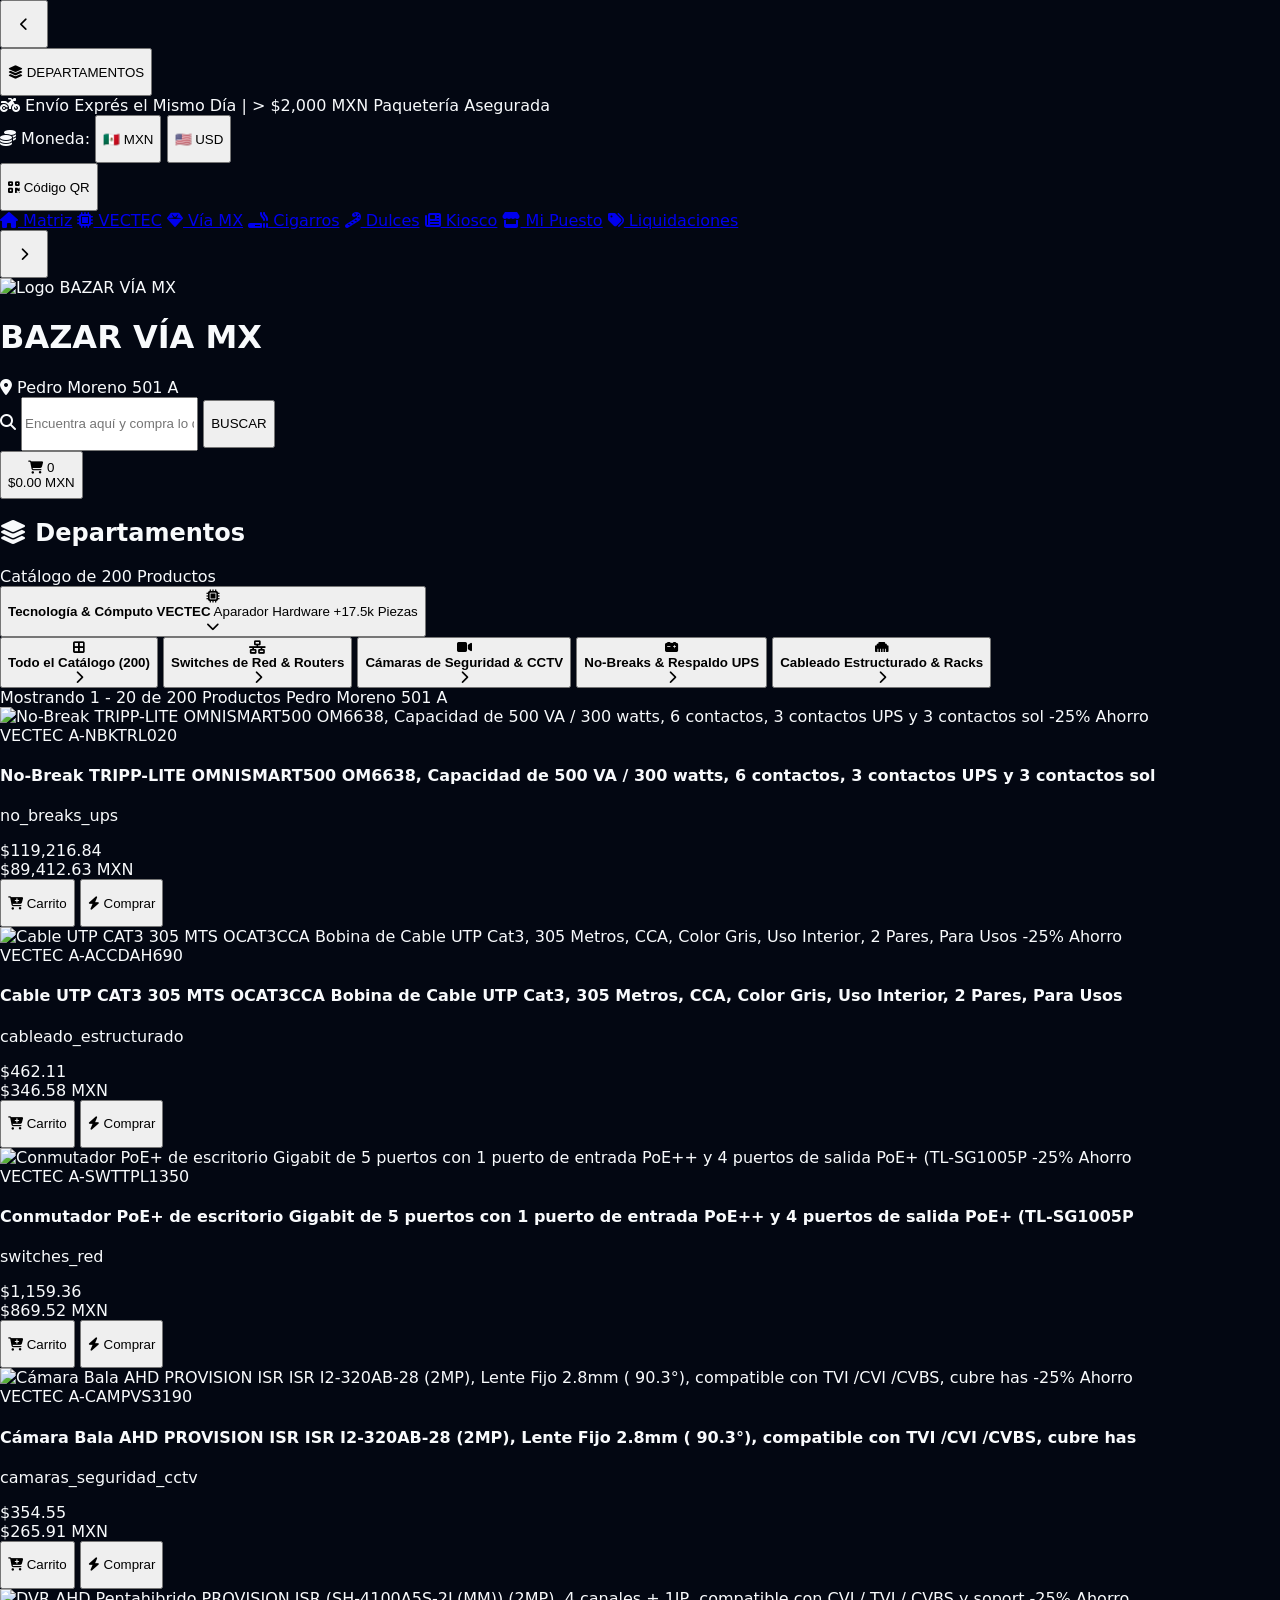
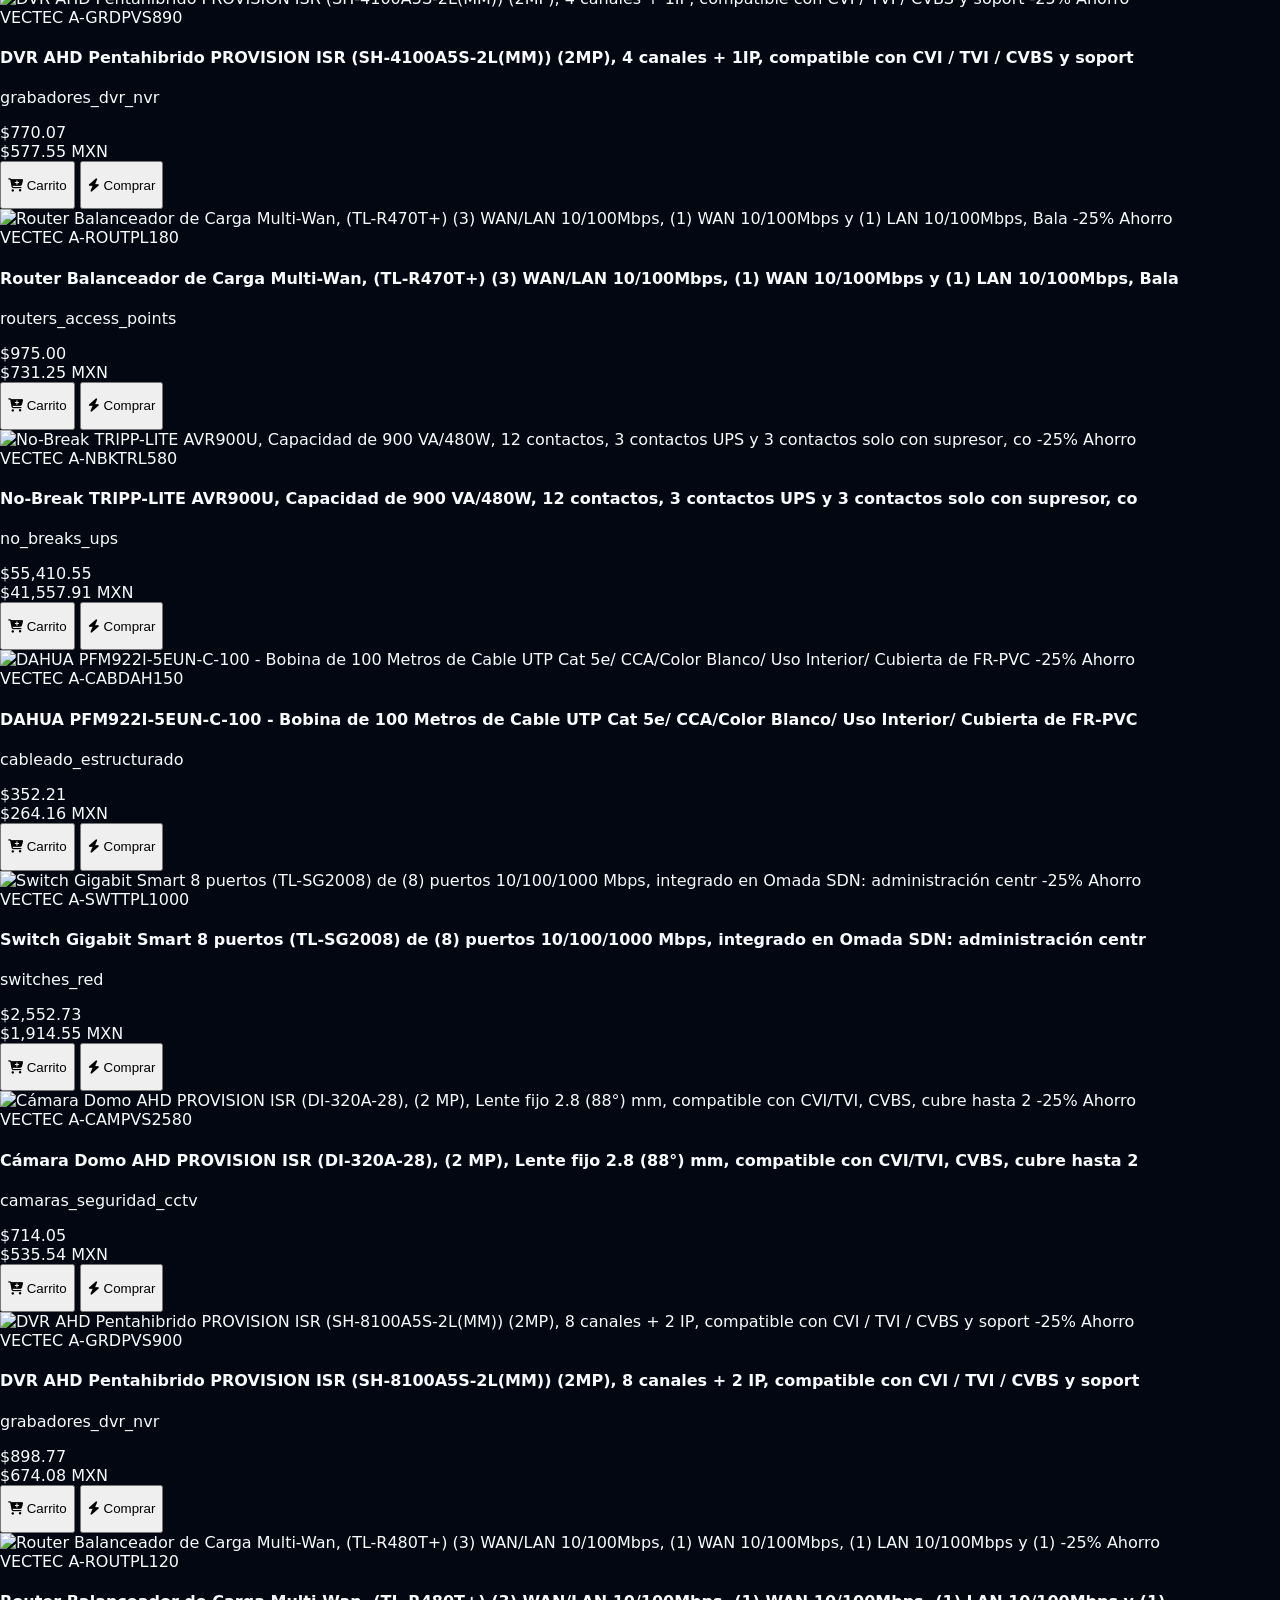
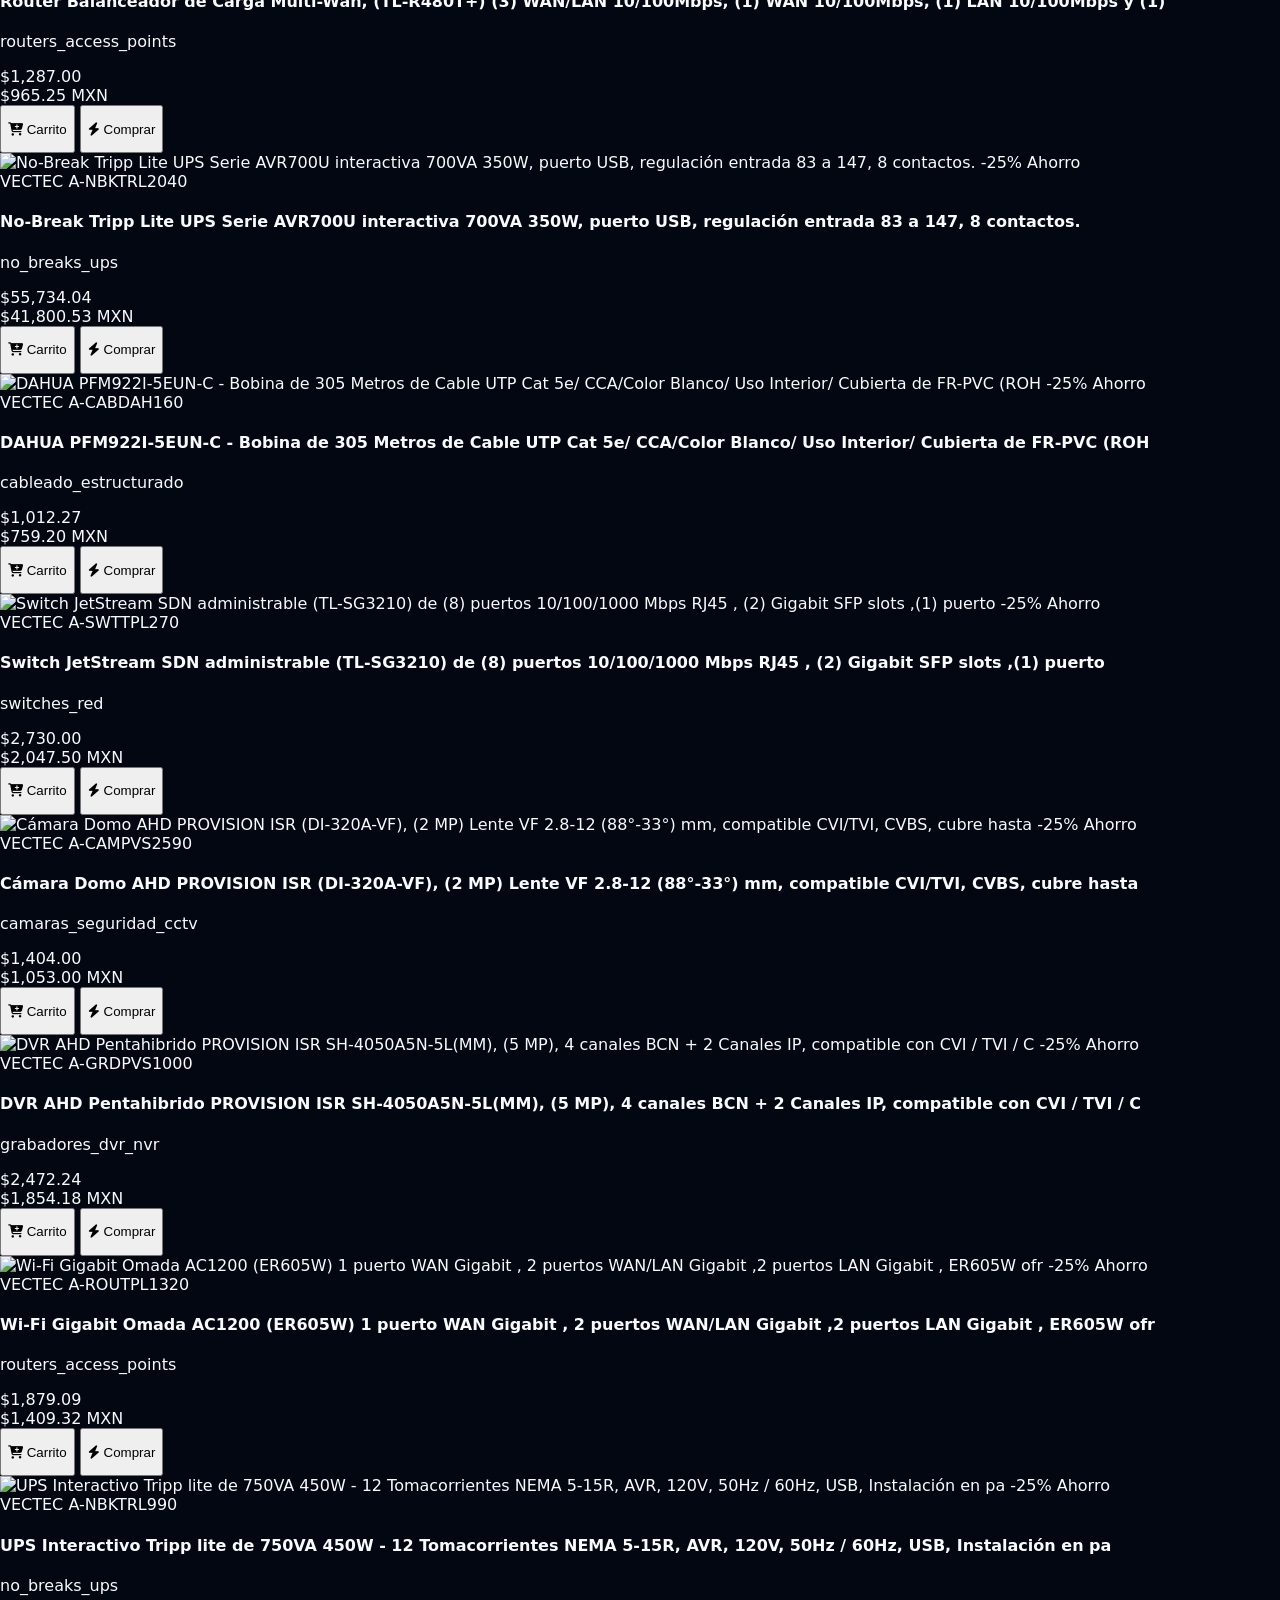
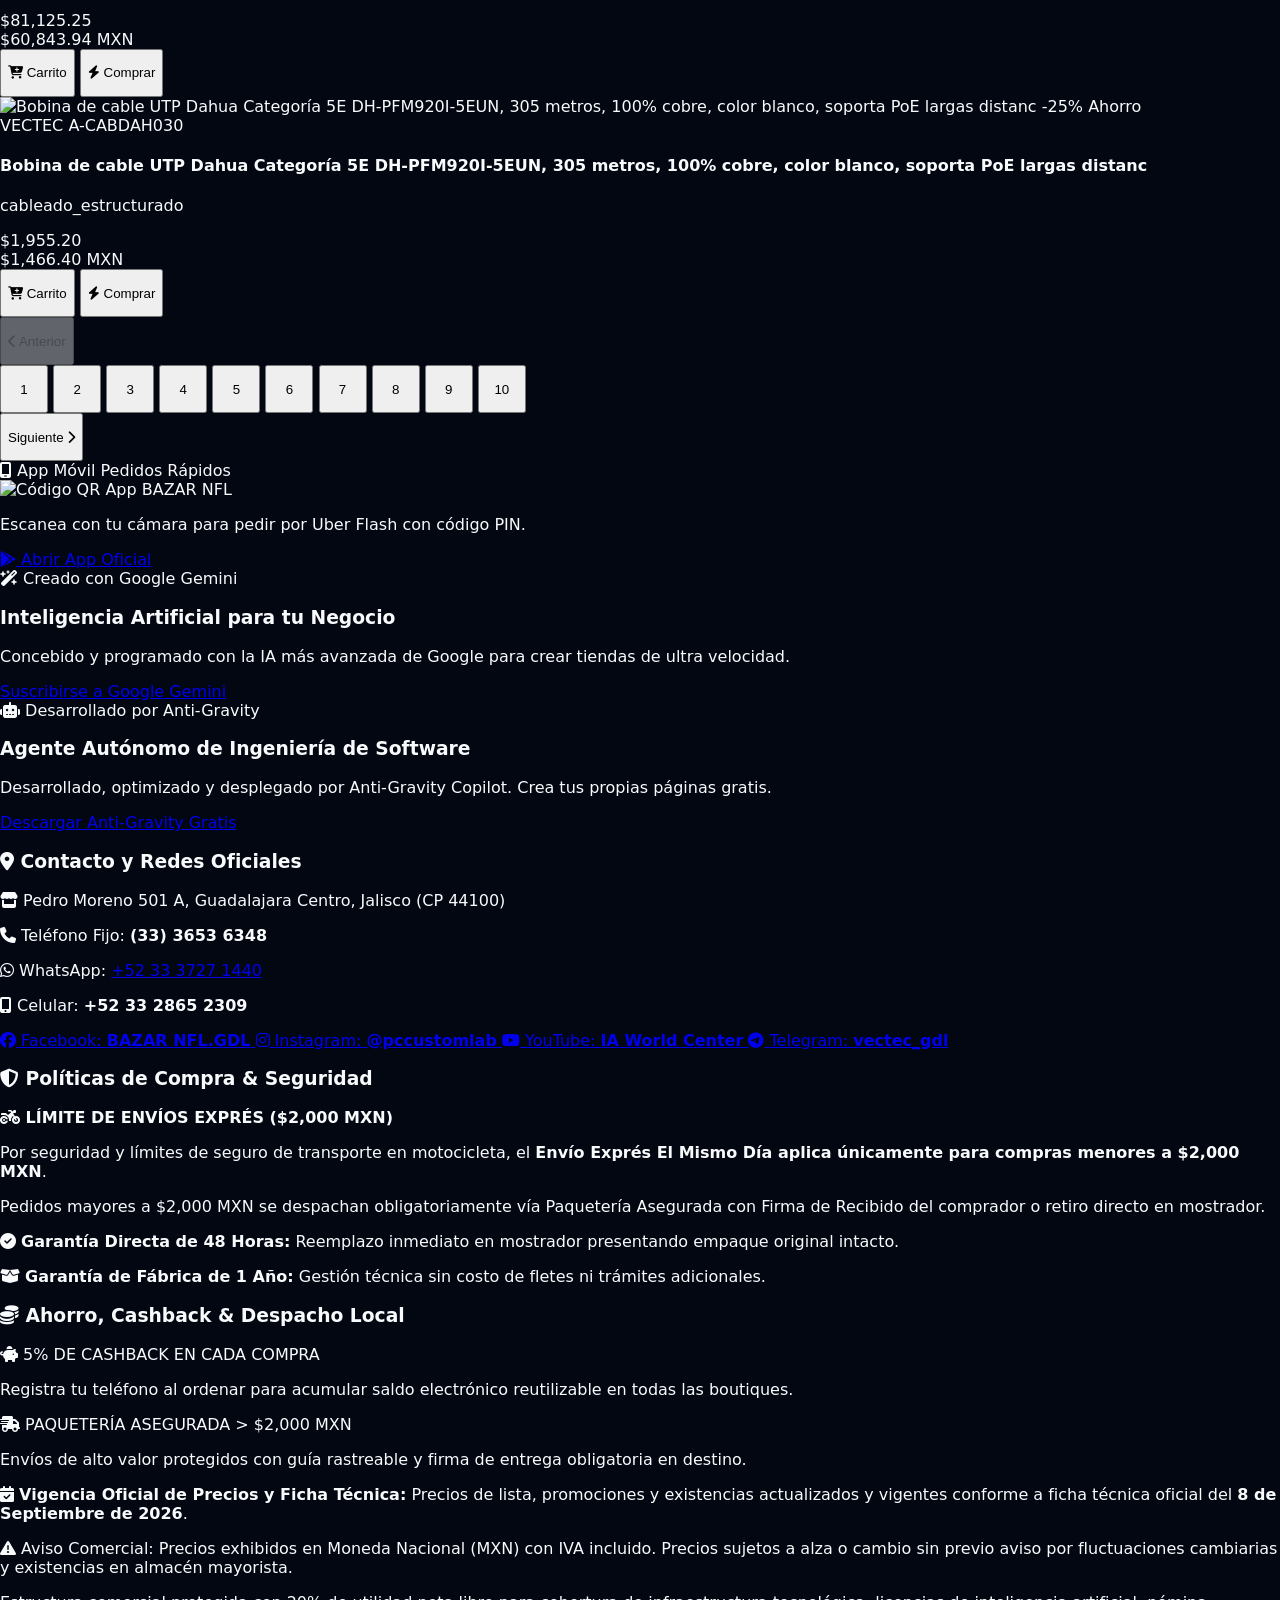
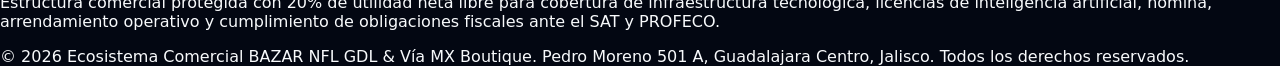
==== commit e61d02cf: "Fix: Checkout con CLABE 012180015425843949, flujo Comprar directo, CRM 10k, vigencia oficial y cabec" ====
--- a/bazar-viamx-nfl.gdl/index.html
+++ b/bazar-viamx-nfl.gdl/index.html
@@ -315,13 +315,7 @@
                 <a href="https://iaworldcenter-creator.github.io/kiosco-digital/" class="px-2.5 py-1 rounded-xl bg-slate-900 hover:bg-slate-800 text-slate-300 hover:text-white border border-slate-800 text-xs font-bold flex items-center gap-1.5 shrink-0 transition"><i class="fa-solid fa-newspaper text-indigo-400 text-[11px]"></i> Kiosco</a>
                 <a href="https://iaworldcenter-creator.github.io/mi-puesto-bazar/" class="px-2.5 py-1 rounded-xl bg-slate-900 hover:bg-slate-800 text-slate-300 hover:text-white border border-slate-800 text-xs font-bold flex items-center gap-1.5 shrink-0 transition"><i class="fa-solid fa-store text-emerald-400 text-[11px]"></i> Mi Puesto</a>
                 <a href="https://iaworldcenter-creator.github.io/ofertas-y-liquidaciones-/" class="px-2.5 py-1 rounded-xl bg-slate-900 hover:bg-slate-800 text-slate-300 hover:text-white border border-slate-800 text-xs font-bold flex items-center gap-1.5 shrink-0 transition"><i class="fa-solid fa-tags text-red-400 text-[11px]"></i> Liquidaciones</a>
-                    <span class="text-slate-700 shrink-0">|</span>
-                    <a href="https://gemini.google.com" target="_blank" rel="noopener" class="px-2.5 py-1 rounded-xl bg-slate-950 border border-slate-800 hover:border-cyan-400 text-cyan-300 text-xs font-bold flex items-center gap-1.5 shrink-0 transition">
-                        <i class="fa-solid fa-wand-magic-sparkles text-cyan-400"></i> Gemini AI
-                    </a>
-                    <a href="https://antigravity.google/download" target="_blank" rel="noopener" class="px-2.5 py-1 rounded-xl bg-slate-950 border border-slate-800 hover:border-amber-400 text-amber-300 text-xs font-bold flex items-center gap-1.5 shrink-0 transition">
-                        <i class="fa-solid fa-download text-amber-400"></i> Anti-Gravity
-                    </a>
+                    
                 </nav>
             </div>
 
@@ -379,57 +373,7 @@
       </button>
     </div>
 
-    <!-- LÍNEA 3: Barra Multidepartamental Escalable (Macro-Agregador Vía MX) -->
-    <div class="w-full bg-slate-950/95 border-t border-slate-800/80 px-2 sm:px-4 py-2">
-      <div class="max-w-[99%] 2xl:max-w-[1850px] mx-auto flex items-center justify-between gap-3 overflow-x-auto no-scrollbar" style="touch-action: pan-x; -webkit-overflow-scrolling: touch;">
-        
-        <!-- Menú Flyout Desplegable de Departamentos -->
-        <!-- Pestañas de Departamentos (Macro-Agregador Multilínea) -->
-        <nav class="flex items-center gap-1.5 overflow-x-auto no-scrollbar shrink-0 py-0.5" id="nav-departments-pills" aria-label="Navegación por Departamentos">
-          <!-- 1. Departamento Activo: Tecnología & Cómputo VECTEC -->
-          <button type="button" onclick="selectDepartmentTab('tecnologia')" id="tab-dept-tecnologia" class="dept-tab-btn active px-3 py-1.5 rounded-xl bg-gradient-to-r from-cyan-500/20 to-blue-500/20 text-cyan-300 border border-cyan-400/60 font-mono text-xs font-black flex items-center gap-1.5 shadow-[0_0_12px_rgba(6,182,212,0.3)] transition active:scale-95 cursor-pointer min-h-[44px]">
-            <i class="fa-solid fa-microchip text-cyan-400"></i>
-            <span>Tecnología & Cómputo VECTEC</span>
-            <span class="text-[9px] bg-cyan-400 text-slate-950 font-black px-1.5 py-0.5 rounded-full ml-1">17,585</span>
-          </button>
-
-          <!-- 2. Departamento Preparado / Boutique: Coleccionables & Regalos -->
-          <button type="button" onclick="selectDepartmentTab('coleccionables')" id="tab-dept-coleccionables" class="dept-tab-btn px-3 py-1.5 rounded-xl bg-slate-900 hover:bg-slate-800 text-slate-300 hover:text-white border border-slate-800 font-mono text-xs font-bold flex items-center gap-1.5 transition active:scale-95 cursor-pointer min-h-[44px]">
-            <i class="fa-solid fa-gem text-pink-400"></i>
-            <span>Coleccionables & Regalos</span>
-            <span class="text-[9px] bg-pink-500/20 text-pink-300 px-1.5 py-0.5 rounded-full ml-0.5">Boutique</span>
-          </button>
-
-          <!-- 3. Departamento Modular Preparado: Editorial & Lectura -->
-          <button type="button" onclick="selectDepartmentTab('editorial')" id="tab-dept-editorial" class="dept-tab-btn px-3 py-1.5 rounded-xl bg-slate-900/80 hover:bg-slate-800 text-slate-400 hover:text-slate-200 border border-slate-800/80 font-mono text-xs font-bold flex items-center gap-1.5 transition active:scale-95 cursor-pointer min-h-[44px]">
-            <i class="fa-solid fa-book-open text-indigo-400"></i>
-            <span>Editorial & Lectura</span>
-            <span class="text-[9px] bg-indigo-500/20 text-indigo-300 px-1.5 py-0.5 rounded-full ml-0.5">Modular</span>
-          </button>
-
-          <!-- 4. Departamento Modular Preparado: Consumo & Alimentos -->
-          <button type="button" onclick="selectDepartmentTab('consumo')" id="tab-dept-consumo" class="dept-tab-btn px-3 py-1.5 rounded-xl bg-slate-900/80 hover:bg-slate-800 text-slate-400 hover:text-slate-200 border border-slate-800/80 font-mono text-xs font-bold flex items-center gap-1.5 transition active:scale-95 cursor-pointer min-h-[44px]">
-            <i class="fa-solid fa-basket-shopping text-emerald-400"></i>
-            <span>Consumo & Alimentos</span>
-            <span class="text-[9px] bg-emerald-500/20 text-emerald-300 px-1.5 py-0.5 rounded-full ml-0.5">Modular</span>
-          </button>
-
-          <!-- 5. Departamento Modular Preparado: Hogar & Herramientas -->
-          <button type="button" onclick="selectDepartmentTab('hogar')" id="tab-dept-hogar" class="dept-tab-btn px-3 py-1.5 rounded-xl bg-slate-900/80 hover:bg-slate-800 text-slate-400 hover:text-slate-200 border border-slate-800/80 font-mono text-xs font-bold flex items-center gap-1.5 transition active:scale-95 cursor-pointer min-h-[44px]">
-            <i class="fa-solid fa-wrench text-amber-400"></i>
-            <span>Hogar & Herramientas</span>
-            <span class="text-[9px] bg-amber-500/20 text-amber-300 px-1.5 py-0.5 rounded-full ml-0.5">Modular</span>
-          </button>
-        </nav>
-
-        <!-- Indicador de Almacén Matriz / Despacho -->
-        <div class="hidden xl:flex items-center gap-2 text-[10px] font-mono text-slate-400 shrink-0">
-          <span class="w-2 h-2 rounded-full bg-emerald-400 animate-pulse"></span>
-          <span>Despacho Pedro Moreno 501 A</span>
-        </div>
-      </div>
-    </div>
-  </header>
+    </header>
 
   <main class="w-full max-w-[99%] 2xl:max-w-[1850px] mx-auto px-2 sm:px-4 py-6 flex-1">
     <div class="flex flex-col lg:flex-row gap-8 items-start justify-center">
@@ -719,11 +663,11 @@
   <!-- FOOTER INSTITUCIONAL OFICIAL (H2: Pie de Página) -->
   
   <!-- FOOTER INSTITUCIONAL OFICIAL (LANDMARK: CONTENTINFO / H2) -->
-  <footer role="contentinfo" class="bg-slate-950 border-t border-slate-800 text-slate-300 text-xs mt-12 pt-10 pb-8" aria-label="Pie de página institucional" id="pie-de-pagina">
+  <footer role="contentinfo" class="bg-slate-950 border-t border-slate-800 text-slate-300 text-xs mt-4 pt-6 pb-6" aria-label="Pie de página institucional" id="pie-de-pagina">
     <h2 class="sr-only">Información Legal, Contacto y Garantías Vía MX Boutique</h2>
     <div class="max-w-[1440px] mx-auto px-4 sm:px-6 lg:px-8">
       
-      <div class="grid grid-cols-1 md:grid-cols-3 gap-8 pb-10 border-b border-slate-800/80">
+      <div class="grid grid-cols-1 md:grid-cols-3 gap-8 pb-4 border-b border-slate-800/80">
         
         <!-- COLUMNA 1: CONTACTO Y REDES OFICIALES -->
         <div class="space-y-3">
@@ -826,10 +770,10 @@
       <!-- CLÁUSULAS LEGALES, VIGENCIA Y CONDICIONES COMERCIALES (PROFECO / SAT) -->
       <div class="pt-6 pb-2 text-[10.5px] text-slate-300 space-y-2 text-center font-mono leading-relaxed">
         <div class="bg-slate-900/60 border border-slate-800 p-3 rounded-xl max-w-5xl mx-auto space-y-1">
-          <p class="text-amber-300 font-bold">
-            <i class="fa-solid fa-calendar-check text-amber-400 mr-1" aria-hidden="true"></i>
-            Vigencia de Precios y Promociones: Precios de lista y promociones de apertura (-25%) válidos del 24 al 29 de Agosto de 2026.
-          </p>
+          <p class="text-slate-300">
+                        <i class="fa-solid fa-calendar-check text-amber-400 mr-1" aria-hidden="true"></i>
+                        <strong>Vigencia Oficial de Precios y Ficha Técnica:</strong> Precios de lista, promociones y existencias actualizados y vigentes conforme a ficha técnica oficial del <strong>8 de Septiembre de 2026</strong>.
+                    </p>
           <p class="text-slate-300">
             <i class="fa-solid fa-triangle-exclamation text-amber-400 mr-1" aria-hidden="true"></i>
             Aviso Comercial: Precios exhibidos en Moneda Nacional (MXN) con IVA incluido. Precios sujetos a alza o cambio sin previo aviso por fluctuaciones cambiarias y existencias en almacén mayorista.
@@ -876,7 +820,7 @@
         </span>` : '';
 
       return `
-        <div class="bg-slate-950/90 hover:bg-slate-950 rounded-2xl p-3 flex flex-col justify-between transition group shadow-xl hover:shadow-[0_8px_30px_rgba(6,182,212,0.2)] border border-slate-800/80 min-w-[230px] max-w-[250px] sm:min-w-0 sm:max-w-none snap-start shrink-0 sm:shrink">
+        <div class="bg-slate-950/90 hover:bg-slate-950 rounded-2xl p-3 flex flex-col justify-between transition group shadow-xl hover:shadow-[0_8px_30px_rgba(6,182,212,0.2)] border border-slate-800/80 min-w-[210px] sm:min-w-0">
           <div>
             <div onclick="openProductDetailModal('${p.sku}')" class="cursor-pointer block w-full h-32 sm:h-36 overflow-hidden rounded-xl bg-slate-900 flex items-center justify-center p-2 relative mb-2 shadow-inner group-hover:scale-[1.02] transition">
               <img 
@@ -892,40 +836,41 @@
               ${discountTag}
             </div>
 
-            <div class="flex justify-between items-center text-[8px] font-mono mb-1">
+            <div class="flex justify-between items-center text-[10px] font-mono mb-1">
               <span class="text-cyan-400 font-bold uppercase truncate">${p.marca || 'VECTEC'}</span>
-              <span class="text-slate-400 font-bold">${p.sku}</span>
+              <span class="text-slate-300 font-bold bg-slate-900 px-1.5 py-0.5 rounded border border-slate-800">${p.sku}</span>
             </div>
 
             <div onclick="openProductDetailModal('${p.sku}')" class="cursor-pointer block">
-              <h4 class="text-white font-bold text-[11px] mb-1 line-clamp-2 leading-snug group-hover:text-cyan-300 transition" title="${p.nombre}">
+              <h4 class="text-white font-bold text-xs sm:text-[13px] mb-1 line-clamp-2 leading-snug group-hover:text-cyan-300 transition" title="${p.nombre}">
                 ${p.nombre}
               </h4>
             </div>
-            <p class="text-slate-400 text-[10px] leading-relaxed line-clamp-2 mb-2 font-normal">${p.categoria || 'Infraestructura & Redes'}</p>
+            <p class="text-slate-400 text-[10px] leading-relaxed line-clamp-2 mb-1.5 font-normal">${p.categoria || 'Catálogo VECTEC'}</p>
           </div>
 
           <div>
-            <div class="pt-2 border-t border-slate-900 mb-2 flex flex-col gap-0.5">
-              ${p.precio_original > p.precio ? `
-              <div class="flex items-center justify-between gap-1 text-[10px] font-mono">
-                <span class="text-slate-500 font-bold uppercase text-[8px]">Antes:</span>
-                <span class="text-red-400 font-bold line-through bg-red-950/50 border border-red-500/40 px-1 py-0.2 rounded">$${p.precio_original.toLocaleString('es-MX', { minimumFractionDigits: 2 })}</span>
-              </div>` : ''}
-              <div class="flex items-baseline justify-between">
-                <span class="text-[9px] font-mono text-emerald-400 font-bold uppercase">Precio:</span>
-                <span class="text-sm sm:text-base font-black font-mono text-amber-400">
-                  $${p.precio.toLocaleString('es-MX', { minimumFractionDigits: 2 })} <span class="text-[9px] text-amber-300/80 font-normal">MXN</span>
+            <div class="pt-1.5 border-t border-slate-900 mb-1.5 flex items-center justify-between gap-1">
+              <div>
+                ${p.precio_original > p.precio ? `
+                  <span class="inline-block bg-red-950/70 border border-red-500/50 text-red-300 line-through text-[10px] font-mono px-1.5 py-0.5 rounded shadow-sm">
+                    $${p.precio_original.toLocaleString('es-MX', { minimumFractionDigits: 2 })}
+                  </span>` : ''}
+              </div>
+              <div class="text-right">
+                <span class="text-sm sm:text-base font-black font-mono text-amber-400 drop-shadow-[0_0_8px_rgba(251,191,36,0.3)]">
+                  $${p.precio.toLocaleString('es-MX', { minimumFractionDigits: 2 })}
                 </span>
+                <span class="text-[9px] text-amber-300/80 font-mono">MXN</span>
               </div>
             </div>
 
             <div class="grid grid-cols-2 gap-1">
-              <button onclick="addToCartDirect('${p.sku}', 1)" aria-label="Agregar al carrito" class="bg-slate-900 hover:bg-slate-800 text-cyan-300 font-bold py-1.5 px-1 rounded-xl text-[9px] flex items-center justify-center gap-1 transition active:scale-95 cursor-pointer shadow border border-cyan-500/30" title="Agregar a canasta">
-                <i class="fa-solid fa-cart-plus text-[9px]"></i> <span class="truncate">Carrito</span>
+              <button onclick="addToCartDirect('${p.sku}', 1)" aria-label="Agregar al carrito" class="bg-slate-900 hover:bg-slate-800 text-cyan-300 font-bold py-1 px-1.5 rounded-lg text-[10px] sm:text-[11px] flex items-center justify-center gap-1 transition active:scale-95 cursor-pointer shadow border border-cyan-500/30" title="Agregar a canasta">
+                <i class="fa-solid fa-cart-plus text-[10px]"></i> <span class="truncate">Carrito</span>
               </button>
-              <button onclick="buyNowDirect('${p.sku}')" aria-label="Comprar ahora" class="bg-gradient-to-r from-amber-400 to-amber-500 hover:from-amber-300 hover:to-amber-400 text-slate-950 font-black py-1.5 px-1 rounded-xl text-[9px] flex items-center justify-center gap-1 transition active:scale-95 shadow cursor-pointer" title="Comprar ahora">
-                <i class="fa-solid fa-bolt text-[9px]"></i> <span class="truncate">Comprar</span>
+              <button onclick="buyNowDirect('${p.sku}')" aria-label="Comprar ahora" class="bg-gradient-to-r from-amber-400 to-amber-500 hover:from-amber-300 hover:to-amber-400 text-slate-950 font-black py-1 px-1.5 rounded-lg text-[10px] sm:text-[11px] flex items-center justify-center gap-1 transition active:scale-95 shadow cursor-pointer" title="Comprar ahora">
+                <i class="fa-solid fa-bolt text-[10px]"></i> <span class="truncate">Comprar</span>
               </button>
             </div>
           </div>
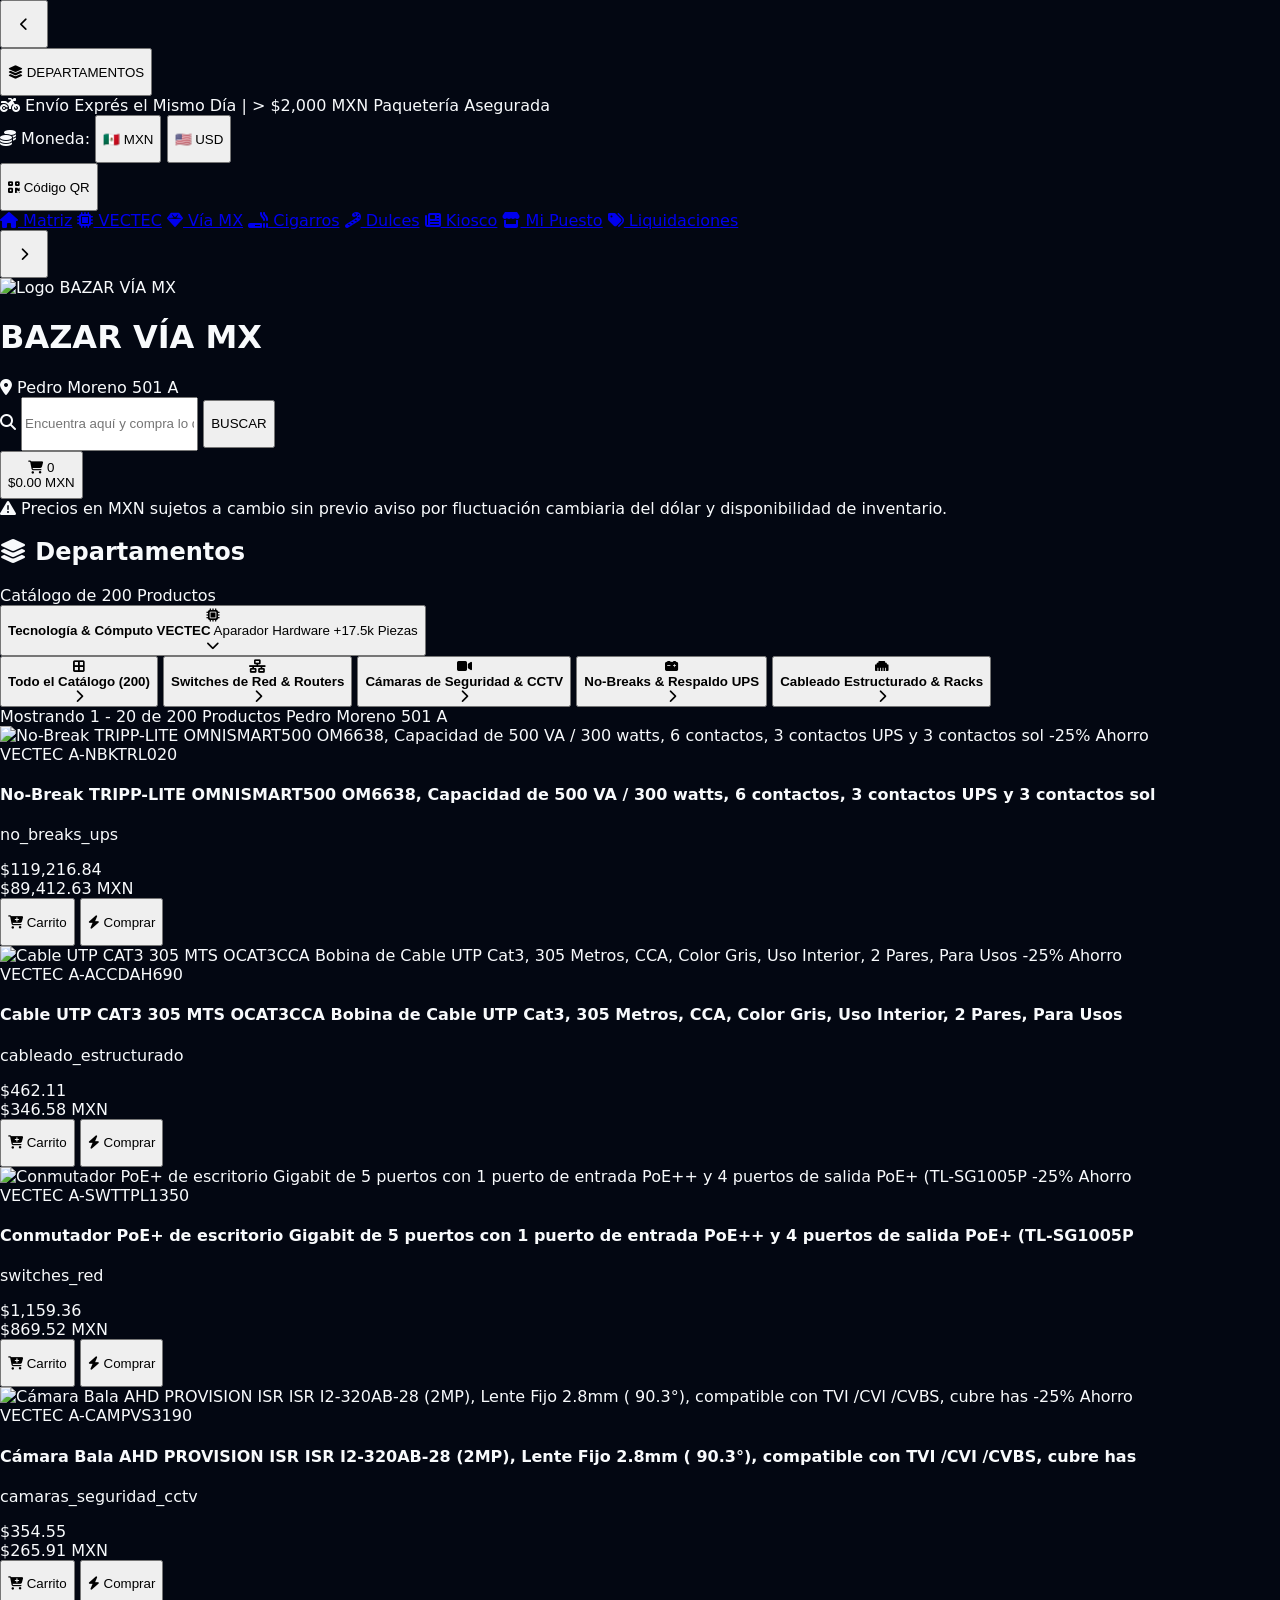
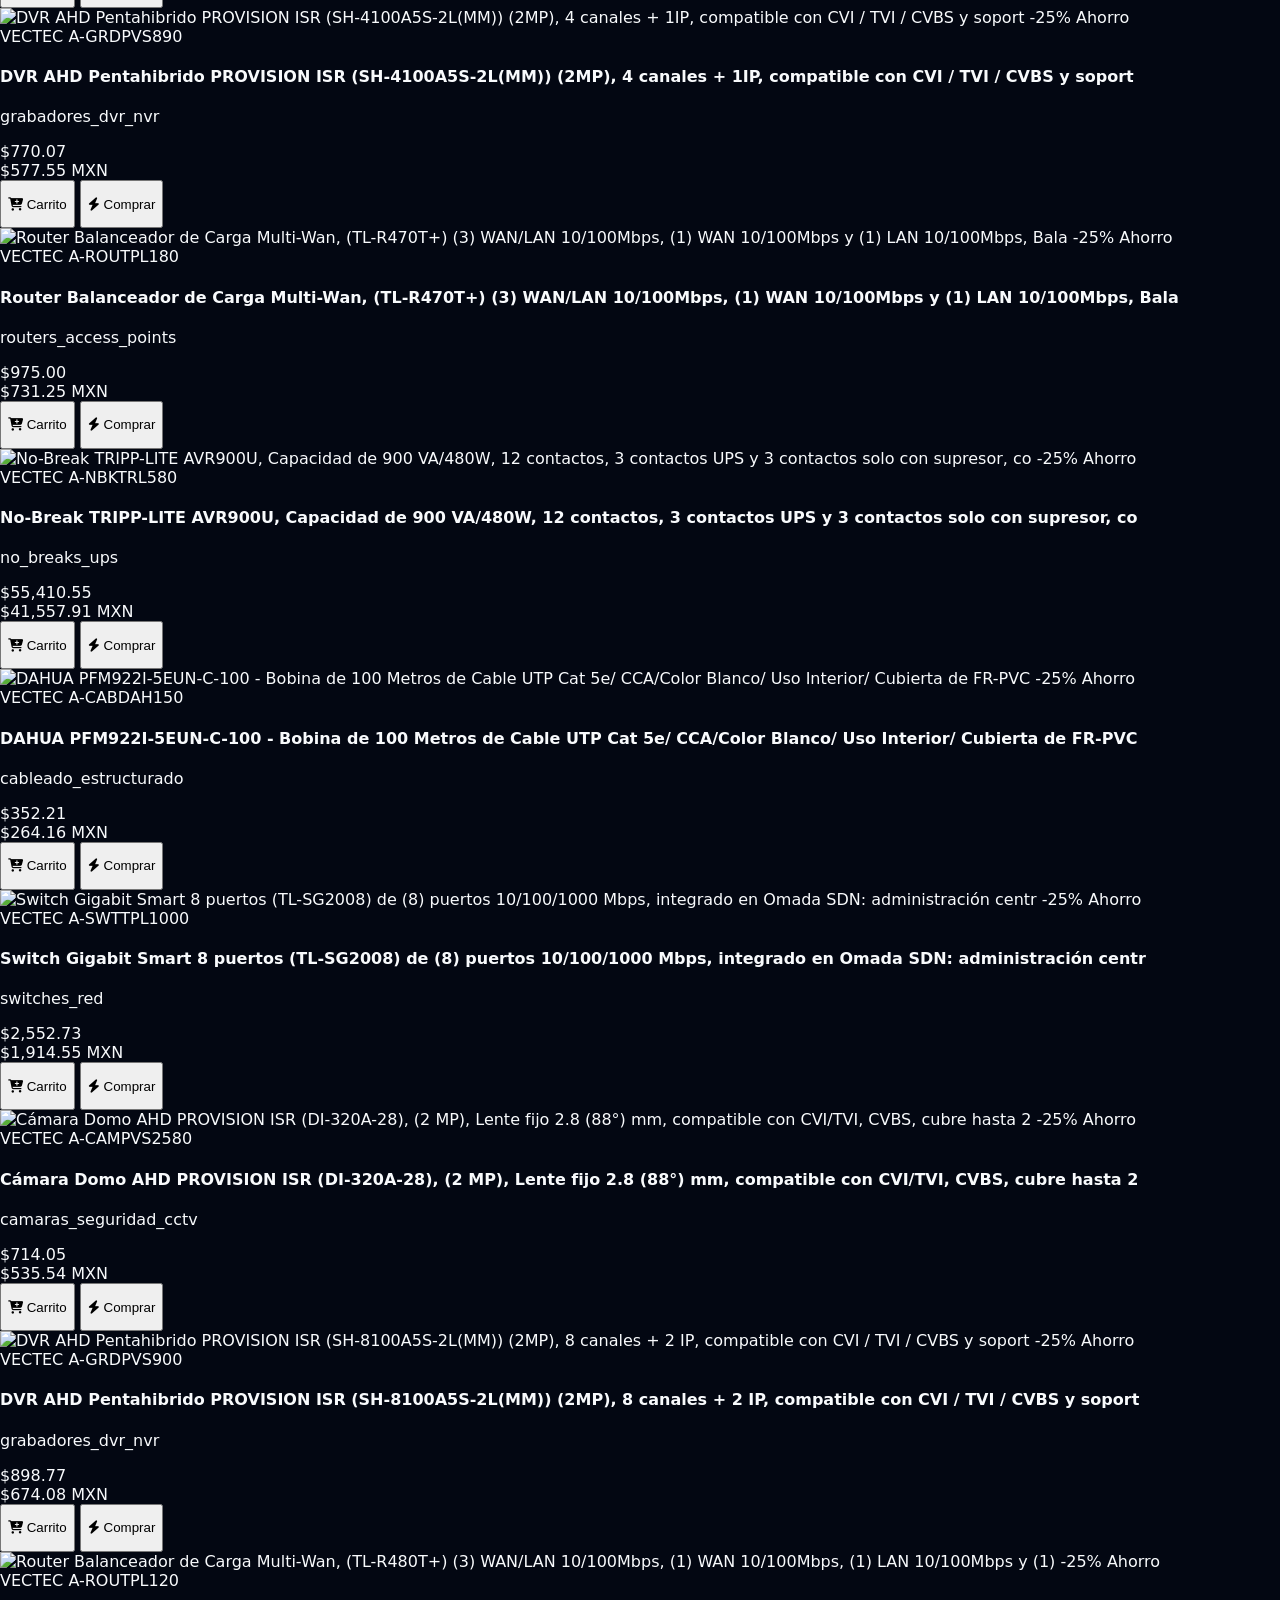
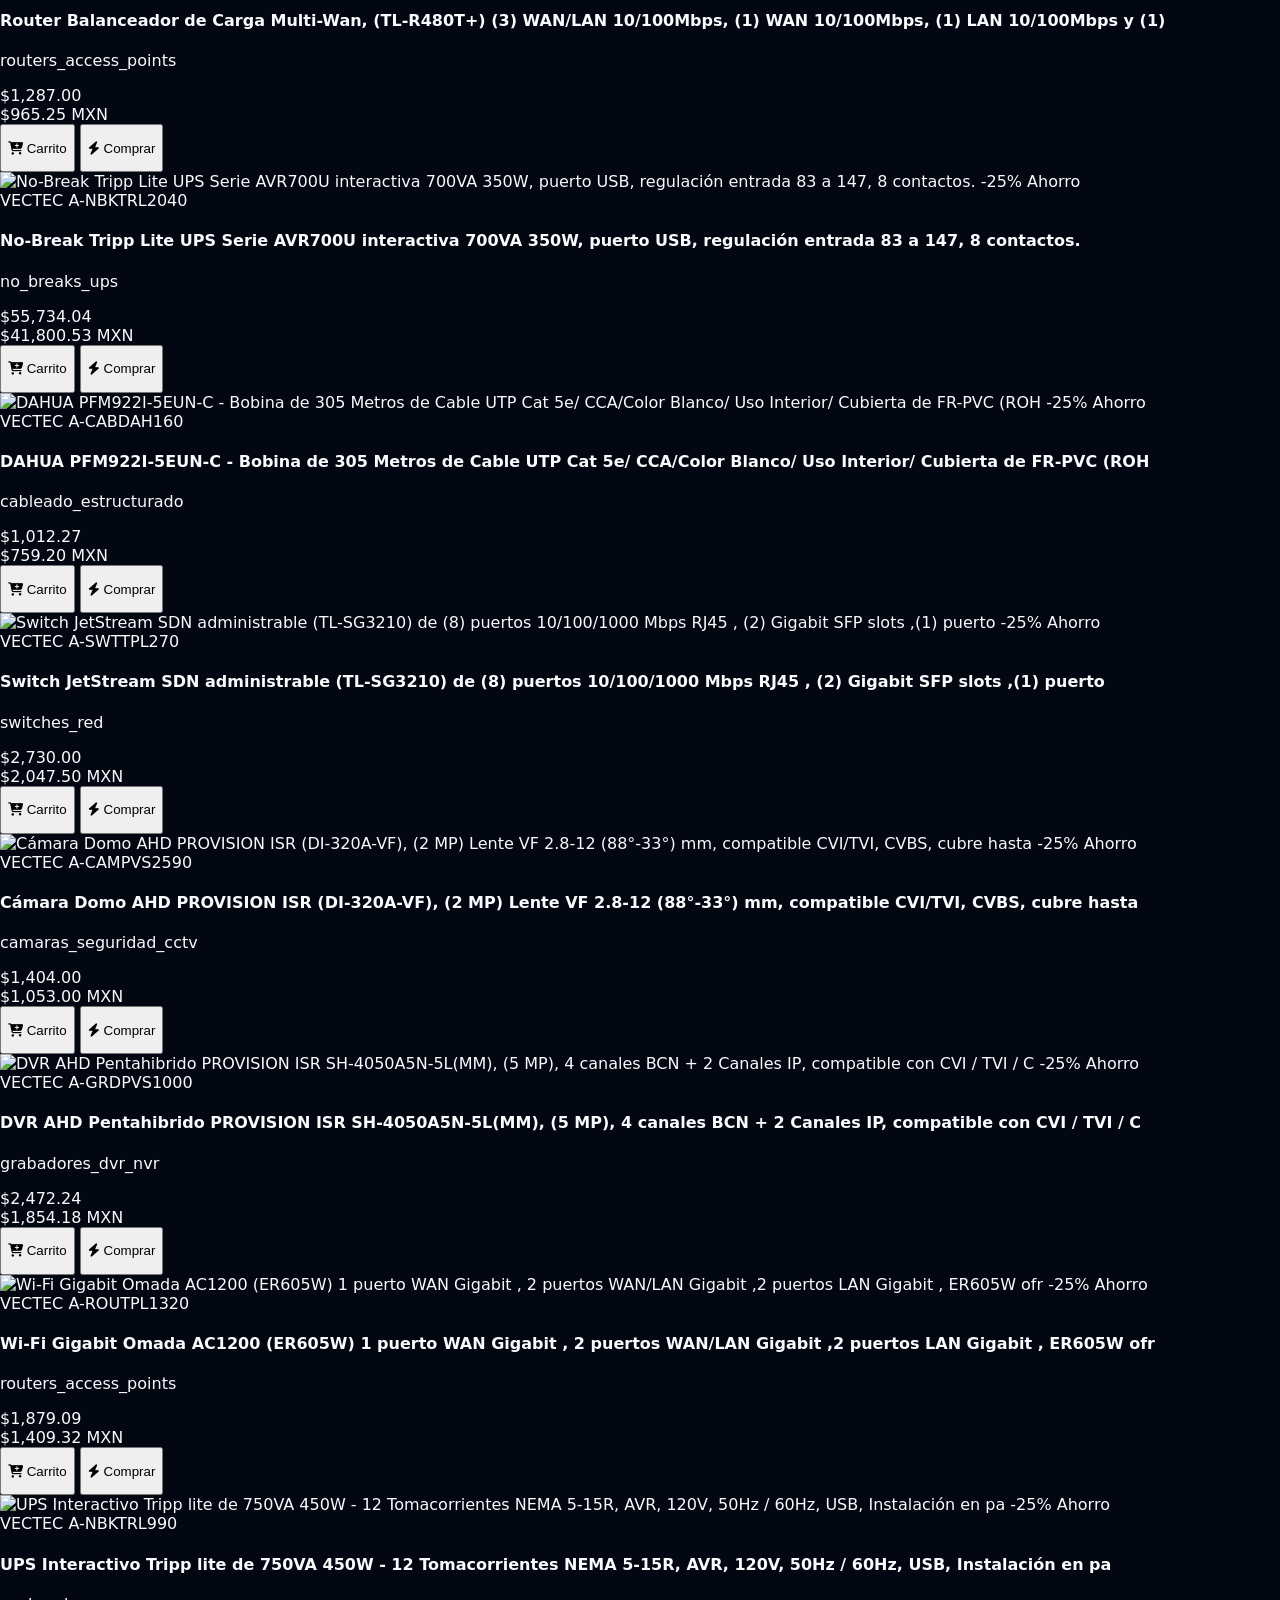
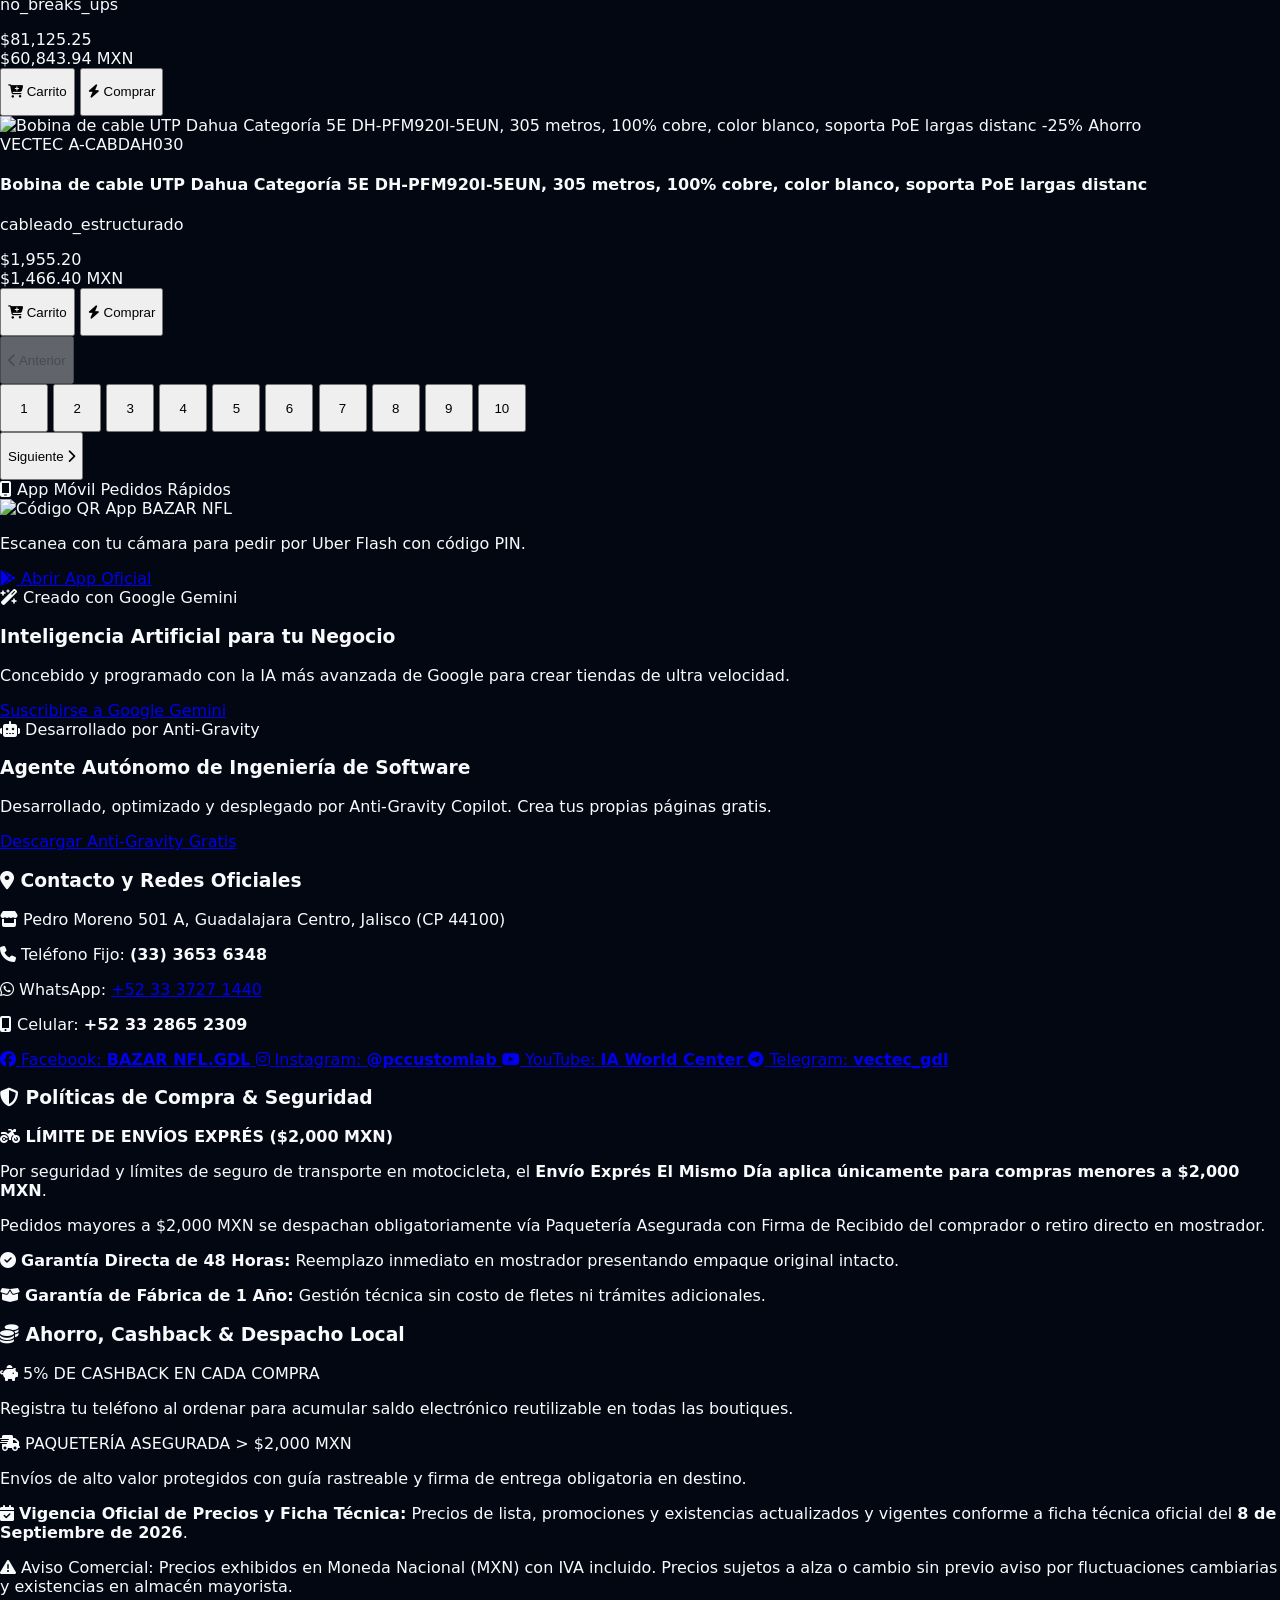
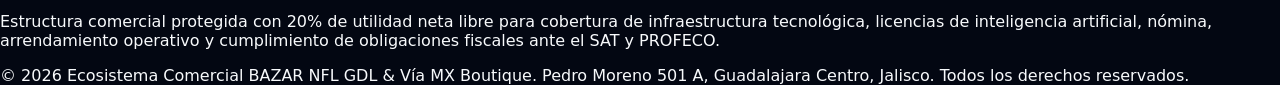
==== commit 179cbc0c: "fix(checkout): reparacion pasarelas Mercado Pago, SPEI BBVA, Recoger en Tienda y ensambles Vectec 13" ====
--- a/bazar-viamx-nfl.gdl/index.html
+++ b/bazar-viamx-nfl.gdl/index.html
@@ -3,6 +3,9 @@
 <head>
   <meta charset="UTF-8">
   <meta name="viewport" content="width=device-width, initial-scale=1.0, maximum-scale=5.0">
+    <!-- GOOGLE SEARCH CONSOLE VERIFICATION -->
+    <meta name="google-site-verification" content="2xIPYIU_imoZjFogZhoFRuepS7PFhXQloOamPV7ex6Q" />
+    <meta name="google-site-verification" content="BwSy5nNuFFrHJUtxe189nJtPxM4h5QY-SxK1V8wqYDE" />
   <title>Bazar Vía MX | Importaciones, Coleccionables y Artículos Exclusivos Guadalajara</title>
   <meta name="description" content="Boutique de importaciones exclusivas, moda, joyería y coleccionables en Guadalajara Centro. Despacho el mismo día desde Pedro Moreno 501 A con entregas garantizadas en la ZMG.">
     <!-- SEO CANONICAL & METAETIQUETAS GEO-LOCALIZADAS GUADALAJARA -->
@@ -373,6 +376,12 @@
       </button>
     </div>
 
+    
+        <!-- AVISO-LEGAL-PRECIOS-VISIBLE-VECTEC -->
+        <div class="w-full bg-amber-500/15 border-t border-amber-500/40 px-3 py-1 text-center text-[10px] sm:text-xs font-mono font-bold text-amber-300 tracking-wide">
+            <i class="fa-solid fa-triangle-exclamation text-amber-400 mr-1"></i>
+            Precios en MXN sujetos a cambio sin previo aviso por fluctuación cambiaria del dólar y disponibilidad de inventario.
+        </div>
     </header>
 
   <main class="w-full max-w-[99%] 2xl:max-w-[1850px] mx-auto px-2 sm:px-4 py-6 flex-1">
@@ -795,6 +804,8 @@
   <script>
   const boutiqueProducts = [{"sku": "A-NBKTRL020", "n": "No-Break TRIPP-LITE OMNISMART500 OM6638, Capacidad de 500 VA / 300 watts, 6 contactos, 3 contactos UPS y 3 contactos sol", "nombre": "No-Break TRIPP-LITE OMNISMART500 OM6638, Capacidad de 500 VA / 300 watts, 6 contactos, 3 contactos UPS y 3 contactos sol", "p": 89412.63, "precio": 89412.63, "o": 119216.84, "precio_original": 119216.84, "m": "VECTEC", "marca": "VECTEC", "c": "no_breaks_ups", "categoria": "no_breaks_ups", "img": "https://iaworldcenter-creator.github.io/vectec/assets/img/NBKTRL020.webp", "imagen": "https://iaworldcenter-creator.github.io/vectec/assets/img/NBKTRL020.webp", "stk": 15, "stock": 15, "prov": "A", "est_com": "disponible", "descuento_pct": 25, "store": "bazar-viamx-nfl.gdl"}, {"sku": "A-ACCDAH690", "n": "Cable UTP CAT3 305 MTS OCAT3CCA Bobina de Cable UTP Cat3, 305 Metros, CCA, Color Gris, Uso Interior, 2 Pares, Para Usos", "nombre": "Cable UTP CAT3 305 MTS OCAT3CCA Bobina de Cable UTP Cat3, 305 Metros, CCA, Color Gris, Uso Interior, 2 Pares, Para Usos", "p": 346.58, "precio": 346.58, "o": 462.11, "precio_original": 462.11, "m": "VECTEC", "marca": "VECTEC", "c": "cableado_estructurado", "categoria": "cableado_estructurado", "img": "https://iaworldcenter-creator.github.io/vectec/assets/img/ACCDAH690.webp", "imagen": "https://iaworldcenter-creator.github.io/vectec/assets/img/ACCDAH690.webp", "stk": 15, "stock": 15, "prov": "A", "est_com": "disponible", "descuento_pct": 25, "store": "bazar-viamx-nfl.gdl"}, {"sku": "A-SWTTPL1350", "n": "Conmutador PoE+ de escritorio Gigabit de 5 puertos con 1 puerto de entrada PoE++ y 4 puertos de salida PoE+ (TL-SG1005P", "nombre": "Conmutador PoE+ de escritorio Gigabit de 5 puertos con 1 puerto de entrada PoE++ y 4 puertos de salida PoE+ (TL-SG1005P", "p": 869.52, "precio": 869.52, "o": 1159.36, "precio_original": 1159.36, "m": "VECTEC", "marca": "VECTEC", "c": "switches_red", "categoria": "switches_red", "img": "https://iaworldcenter-creator.github.io/vectec/assets/img/SWTTPL1350.webp", "imagen": "https://iaworldcenter-creator.github.io/vectec/assets/img/SWTTPL1350.webp", "stk": 15, "stock": 15, "prov": "A", "est_com": "disponible", "descuento_pct": 25, "store": "bazar-viamx-nfl.gdl"}, {"sku": "A-CAMPVS3190", "n": "Cámara Bala AHD PROVISION ISR ISR I2-320AB-28 (2MP), Lente Fijo 2.8mm ( 90.3°), compatible con TVI /CVI /CVBS, cubre has", "nombre": "Cámara Bala AHD PROVISION ISR ISR I2-320AB-28 (2MP), Lente Fijo 2.8mm ( 90.3°), compatible con TVI /CVI /CVBS, cubre has", "p": 265.91, "precio": 265.91, "o": 354.55, "precio_original": 354.55, "m": "VECTEC", "marca": "VECTEC", "c": "camaras_seguridad_cctv", "categoria": "camaras_seguridad_cctv", "img": "https://iaworldcenter-creator.github.io/vectec/assets/img/CAMPVS3190.webp", "imagen": "https://iaworldcenter-creator.github.io/vectec/assets/img/CAMPVS3190.webp", "stk": 15, "stock": 15, "prov": "A", "est_com": "disponible", "descuento_pct": 25, "store": "bazar-viamx-nfl.gdl"}, {"sku": "A-GRDPVS890", "n": "DVR AHD Pentahibrido PROVISION ISR (SH-4100A5S-2L(MM)) (2MP), 4 canales + 1IP, compatible con CVI / TVI / CVBS y soport", "nombre": "DVR AHD Pentahibrido PROVISION ISR (SH-4100A5S-2L(MM)) (2MP), 4 canales + 1IP, compatible con CVI / TVI / CVBS y soport", "p": 577.55, "precio": 577.55, "o": 770.07, "precio_original": 770.07, "m": "VECTEC", "marca": "VECTEC", "c": "grabadores_dvr_nvr", "categoria": "grabadores_dvr_nvr", "img": "https://iaworldcenter-creator.github.io/vectec/assets/img/GRDPVS890.webp", "imagen": "https://iaworldcenter-creator.github.io/vectec/assets/img/GRDPVS890.webp", "stk": 15, "stock": 15, "prov": "A", "est_com": "disponible", "descuento_pct": 25, "store": "bazar-viamx-nfl.gdl"}, {"sku": "A-ROUTPL180", "n": "Router Balanceador de Carga Multi-Wan, (TL-R470T+) (3) WAN/LAN 10/100Mbps, (1) WAN 10/100Mbps y (1) LAN 10/100Mbps, Bala", "nombre": "Router Balanceador de Carga Multi-Wan, (TL-R470T+) (3) WAN/LAN 10/100Mbps, (1) WAN 10/100Mbps y (1) LAN 10/100Mbps, Bala", "p": 731.25, "precio": 731.25, "o": 975.0, "precio_original": 975.0, "m": "VECTEC", "marca": "VECTEC", "c": "routers_access_points", "categoria": "routers_access_points", "img": "https://iaworldcenter-creator.github.io/vectec/assets/img/ROUTPL180.webp", "imagen": "https://iaworldcenter-creator.github.io/vectec/assets/img/ROUTPL180.webp", "stk": 15, "stock": 15, "prov": "A", "est_com": "disponible", "descuento_pct": 25, "store": "bazar-viamx-nfl.gdl"}, {"sku": "A-NBKTRL580", "n": "No-Break TRIPP-LITE AVR900U, Capacidad de 900 VA/480W, 12 contactos, 3 contactos UPS y 3 contactos solo con supresor, co", "nombre": "No-Break TRIPP-LITE AVR900U, Capacidad de 900 VA/480W, 12 contactos, 3 contactos UPS y 3 contactos solo con supresor, co", "p": 41557.91, "precio": 41557.91, "o": 55410.55, "precio_original": 55410.55, "m": "VECTEC", "marca": "VECTEC", "c": "no_breaks_ups", "categoria": "no_breaks_ups", "img": "https://iaworldcenter-creator.github.io/vectec/assets/img/NBKTRL580.webp", "imagen": "https://iaworldcenter-creator.github.io/vectec/assets/img/NBKTRL580.webp", "stk": 15, "stock": 15, "prov": "A", "est_com": "disponible", "descuento_pct": 25, "store": "bazar-viamx-nfl.gdl"}, {"sku": "A-CABDAH150", "n": "DAHUA PFM922I-5EUN-C-100 - Bobina de 100 Metros de Cable UTP Cat 5e/ CCA/Color Blanco/ Uso Interior/ Cubierta de FR-PVC", "nombre": "DAHUA PFM922I-5EUN-C-100 - Bobina de 100 Metros de Cable UTP Cat 5e/ CCA/Color Blanco/ Uso Interior/ Cubierta de FR-PVC", "p": 264.16, "precio": 264.16, "o": 352.21, "precio_original": 352.21, "m": "VECTEC", "marca": "VECTEC", "c": "cableado_estructurado", "categoria": "cableado_estructurado", "img": "https://iaworldcenter-creator.github.io/vectec/assets/img/CABDAH150.webp", "imagen": "https://iaworldcenter-creator.github.io/vectec/assets/img/CABDAH150.webp", "stk": 15, "stock": 15, "prov": "A", "est_com": "disponible", "descuento_pct": 25, "store": "bazar-viamx-nfl.gdl"}, {"sku": "A-SWTTPL1000", "n": "Switch Gigabit Smart 8 puertos (TL-SG2008) de (8) puertos 10/100/1000 Mbps, integrado en Omada SDN: administración centr", "nombre": "Switch Gigabit Smart 8 puertos (TL-SG2008) de (8) puertos 10/100/1000 Mbps, integrado en Omada SDN: administración centr", "p": 1914.55, "precio": 1914.55, "o": 2552.73, "precio_original": 2552.73, "m": "VECTEC", "marca": "VECTEC", "c": "switches_red", "categoria": "switches_red", "img": "https://iaworldcenter-creator.github.io/vectec/assets/img/SWTTPL1000.webp", "imagen": "https://iaworldcenter-creator.github.io/vectec/assets/img/SWTTPL1000.webp", "stk": 15, "stock": 15, "prov": "A", "est_com": "disponible", "descuento_pct": 25, "store": "bazar-viamx-nfl.gdl"}, {"sku": "A-CAMPVS2580", "n": "Cámara Domo AHD PROVISION ISR (DI-320A-28), (2 MP), Lente fijo 2.8 (88°) mm, compatible con CVI/TVI, CVBS, cubre hasta 2", "nombre": "Cámara Domo AHD PROVISION ISR (DI-320A-28), (2 MP), Lente fijo 2.8 (88°) mm, compatible con CVI/TVI, CVBS, cubre hasta 2", "p": 535.54, "precio": 535.54, "o": 714.05, "precio_original": 714.05, "m": "VECTEC", "marca": "VECTEC", "c": "camaras_seguridad_cctv", "categoria": "camaras_seguridad_cctv", "img": "https://iaworldcenter-creator.github.io/vectec/assets/img/CAMPVS2580.webp", "imagen": "https://iaworldcenter-creator.github.io/vectec/assets/img/CAMPVS2580.webp", "stk": 15, "stock": 15, "prov": "A", "est_com": "disponible", "descuento_pct": 25, "store": "bazar-viamx-nfl.gdl"}, {"sku": "A-GRDPVS900", "n": "DVR AHD Pentahibrido PROVISION ISR (SH-8100A5S-2L(MM)) (2MP), 8 canales + 2 IP, compatible con CVI / TVI / CVBS y soport", "nombre": "DVR AHD Pentahibrido PROVISION ISR (SH-8100A5S-2L(MM)) (2MP), 8 canales + 2 IP, compatible con CVI / TVI / CVBS y soport", "p": 674.08, "precio": 674.08, "o": 898.77, "precio_original": 898.77, "m": "VECTEC", "marca": "VECTEC", "c": "grabadores_dvr_nvr", "categoria": "grabadores_dvr_nvr", "img": "https://iaworldcenter-creator.github.io/vectec/assets/img/GRDPVS900.webp", "imagen": "https://iaworldcenter-creator.github.io/vectec/assets/img/GRDPVS900.webp", "stk": 15, "stock": 15, "prov": "A", "est_com": "disponible", "descuento_pct": 25, "store": "bazar-viamx-nfl.gdl"}, {"sku": "A-ROUTPL120", "n": "Router Balanceador de Carga Multi-Wan, (TL-R480T+) (3) WAN/LAN 10/100Mbps, (1) WAN 10/100Mbps, (1) LAN 10/100Mbps y (1)", "nombre": "Router Balanceador de Carga Multi-Wan, (TL-R480T+) (3) WAN/LAN 10/100Mbps, (1) WAN 10/100Mbps, (1) LAN 10/100Mbps y (1)", "p": 965.25, "precio": 965.25, "o": 1287.0, "precio_original": 1287.0, "m": "VECTEC", "marca": "VECTEC", "c": "routers_access_points", "categoria": "routers_access_points", "img": "https://iaworldcenter-creator.github.io/vectec/assets/img/ROUTPL120.webp", "imagen": "https://iaworldcenter-creator.github.io/vectec/assets/img/ROUTPL120.webp", "stk": 15, "stock": 15, "prov": "A", "est_com": "disponible", "descuento_pct": 25, "store": "bazar-viamx-nfl.gdl"}, {"sku": "A-NBKTRL2040", "n": "No-Break Tripp Lite UPS Serie AVR700U interactiva 700VA 350W, puerto USB, regulación entrada 83 a 147, 8 contactos.", "nombre": "No-Break Tripp Lite UPS Serie AVR700U interactiva 700VA 350W, puerto USB, regulación entrada 83 a 147, 8 contactos.", "p": 41800.53, "precio": 41800.53, "o": 55734.04, "precio_original": 55734.04, "m": "VECTEC", "marca": "VECTEC", "c": "no_breaks_ups", "categoria": "no_breaks_ups", "img": "https://iaworldcenter-creator.github.io/vectec/assets/img/NBKTRL2040.webp", "imagen": "https://iaworldcenter-creator.github.io/vectec/assets/img/NBKTRL2040.webp", "stk": 15, "stock": 15, "prov": "A", "est_com": "disponible", "descuento_pct": 25, "store": "bazar-viamx-nfl.gdl"}, {"sku": "A-CABDAH160", "n": "DAHUA PFM922I-5EUN-C - Bobina de 305 Metros de Cable UTP Cat 5e/ CCA/Color Blanco/ Uso Interior/ Cubierta de FR-PVC (ROH", "nombre": "DAHUA PFM922I-5EUN-C - Bobina de 305 Metros de Cable UTP Cat 5e/ CCA/Color Blanco/ Uso Interior/ Cubierta de FR-PVC (ROH", "p": 759.2, "precio": 759.2, "o": 1012.27, "precio_original": 1012.27, "m": "VECTEC", "marca": "VECTEC", "c": "cableado_estructurado", "categoria": "cableado_estructurado", "img": "https://iaworldcenter-creator.github.io/vectec/assets/img/CABDAH160.webp", "imagen": "https://iaworldcenter-creator.github.io/vectec/assets/img/CABDAH160.webp", "stk": 15, "stock": 15, "prov": "A", "est_com": "disponible", "descuento_pct": 25, "store": "bazar-viamx-nfl.gdl"}, {"sku": "A-SWTTPL270", "n": "Switch JetStream SDN administrable (TL-SG3210) de (8) puertos 10/100/1000 Mbps RJ45 , (2) Gigabit SFP slots ,(1) puerto", "nombre": "Switch JetStream SDN administrable (TL-SG3210) de (8) puertos 10/100/1000 Mbps RJ45 , (2) Gigabit SFP slots ,(1) puerto", "p": 2047.5, "precio": 2047.5, "o": 2730.0, "precio_original": 2730.0, "m": "VECTEC", "marca": "VECTEC", "c": "switches_red", "categoria": "switches_red", "img": "https://iaworldcenter-creator.github.io/vectec/assets/img/SWTTPL270.webp", "imagen": "https://iaworldcenter-creator.github.io/vectec/assets/img/SWTTPL270.webp", "stk": 15, "stock": 15, "prov": "A", "est_com": "disponible", "descuento_pct": 25, "store": "bazar-viamx-nfl.gdl"}, {"sku": "A-CAMPVS2590", "n": "Cámara Domo AHD PROVISION ISR (DI-320A-VF), (2 MP) Lente VF 2.8-12 (88°-33°) mm, compatible CVI/TVI, CVBS, cubre hasta", "nombre": "Cámara Domo AHD PROVISION ISR (DI-320A-VF), (2 MP) Lente VF 2.8-12 (88°-33°) mm, compatible CVI/TVI, CVBS, cubre hasta", "p": 1053.0, "precio": 1053.0, "o": 1404.0, "precio_original": 1404.0, "m": "VECTEC", "marca": "VECTEC", "c": "camaras_seguridad_cctv", "categoria": "camaras_seguridad_cctv", "img": "https://iaworldcenter-creator.github.io/vectec/assets/img/CAMPVS2590.webp", "imagen": "https://iaworldcenter-creator.github.io/vectec/assets/img/CAMPVS2590.webp", "stk": 15, "stock": 15, "prov": "A", "est_com": "disponible", "descuento_pct": 25, "store": "bazar-viamx-nfl.gdl"}, {"sku": "A-GRDPVS1000", "n": "DVR AHD Pentahibrido PROVISION ISR SH-4050A5N-5L(MM), (5 MP), 4 canales BCN + 2 Canales IP, compatible con CVI / TVI / C", "nombre": "DVR AHD Pentahibrido PROVISION ISR SH-4050A5N-5L(MM), (5 MP), 4 canales BCN + 2 Canales IP, compatible con CVI / TVI / C", "p": 1854.18, "precio": 1854.18, "o": 2472.24, "precio_original": 2472.24, "m": "VECTEC", "marca": "VECTEC", "c": "grabadores_dvr_nvr", "categoria": "grabadores_dvr_nvr", "img": "https://iaworldcenter-creator.github.io/vectec/assets/img/GRDPVS1000.webp", "imagen": "https://iaworldcenter-creator.github.io/vectec/assets/img/GRDPVS1000.webp", "stk": 15, "stock": 15, "prov": "A", "est_com": "disponible", "descuento_pct": 25, "store": "bazar-viamx-nfl.gdl"}, {"sku": "A-ROUTPL1320", "n": "Wi-Fi Gigabit Omada AC1200 (ER605W) 1 puerto WAN Gigabit , 2 puertos WAN/LAN Gigabit ,2 puertos LAN Gigabit , ER605W ofr", "nombre": "Wi-Fi Gigabit Omada AC1200 (ER605W) 1 puerto WAN Gigabit , 2 puertos WAN/LAN Gigabit ,2 puertos LAN Gigabit , ER605W ofr", "p": 1409.32, "precio": 1409.32, "o": 1879.09, "precio_original": 1879.09, "m": "VECTEC", "marca": "VECTEC", "c": "routers_access_points", "categoria": "routers_access_points", "img": "https://iaworldcenter-creator.github.io/vectec/assets/img/ROUTPL1320.webp", "imagen": "https://iaworldcenter-creator.github.io/vectec/assets/img/ROUTPL1320.webp", "stk": 15, "stock": 15, "prov": "A", "est_com": "disponible", "descuento_pct": 25, "store": "bazar-viamx-nfl.gdl"}, {"sku": "A-NBKTRL990", "n": "UPS Interactivo Tripp lite de 750VA 450W - 12 Tomacorrientes NEMA 5-15R, AVR, 120V, 50Hz / 60Hz, USB, Instalación en pa", "nombre": "UPS Interactivo Tripp lite de 750VA 450W - 12 Tomacorrientes NEMA 5-15R, AVR, 120V, 50Hz / 60Hz, USB, Instalación en pa", "p": 60843.94, "precio": 60843.94, "o": 81125.25, "precio_original": 81125.25, "m": "VECTEC", "marca": "VECTEC", "c": "no_breaks_ups", "categoria": "no_breaks_ups", "img": "https://iaworldcenter-creator.github.io/vectec/assets/img/NBKTRL990.webp", "imagen": "https://iaworldcenter-creator.github.io/vectec/assets/img/NBKTRL990.webp", "stk": 15, "stock": 15, "prov": "A", "est_com": "disponible", "descuento_pct": 25, "store": "bazar-viamx-nfl.gdl"}, {"sku": "A-CABDAH030", "n": "Bobina de cable UTP Dahua Categoría 5E DH-PFM920I-5EUN, 305 metros, 100% cobre, color blanco, soporta PoE largas distanc", "nombre": "Bobina de cable UTP Dahua Categoría 5E DH-PFM920I-5EUN, 305 metros, 100% cobre, color blanco, soporta PoE largas distanc", "p": 1466.4, "precio": 1466.4, "o": 1955.2, "precio_original": 1955.2, "m": "VECTEC", "marca": "VECTEC", "c": "cableado_estructurado", "categoria": "cableado_estructurado", "img": "https://iaworldcenter-creator.github.io/vectec/assets/img/CABDAH030.webp", "imagen": "https://iaworldcenter-creator.github.io/vectec/assets/img/CABDAH030.webp", "stk": 15, "stock": 15, "prov": "A", "est_com": "disponible", "descuento_pct": 25, "store": "bazar-viamx-nfl.gdl"}, {"sku": "A-SWTTPL1280", "n": "Switch Omada Smart (SG2005P-PD) 5 puertos Gigabit, 1 PoE++ In y 4 PoE+ Out para exterior. Distancia PoE de hasta 200m. ,", "nombre": "Switch Omada Smart (SG2005P-PD) 5 puertos Gigabit, 1 PoE++ In y 4 PoE+ Out para exterior. Distancia PoE de hasta 200m. ,", "p": 2369.25, "precio": 2369.25, "o": 3159.0, "precio_original": 3159.0, "m": "VECTEC", "marca": "VECTEC", "c": "switches_red", "categoria": "switches_red", "img": "https://iaworldcenter-creator.github.io/vectec/assets/img/SWTTPL1280.webp", "imagen": "https://iaworldcenter-creator.github.io/vectec/assets/img/SWTTPL1280.webp", "stk": 15, "stock": 15, "prov": "A", "est_com": "disponible", "descuento_pct": 25, "store": "bazar-viamx-nfl.gdl"}, {"sku": "A-CAMPVS3460", "n": "Cámara Domo PROVISION ISR DH-320IPBN-28 2MP, Turret/Domo , Lente 2,8mm (93°), IR 20M , Micrófono incorporado, Analítico", "nombre": "Cámara Domo PROVISION ISR DH-320IPBN-28 2MP, Turret/Domo , Lente 2,8mm (93°), IR 20M , Micrófono incorporado, Analítico", "p": 926.16, "precio": 926.16, "o": 1234.88, "precio_original": 1234.88, "m": "VECTEC", "marca": "VECTEC", "c": "camaras_seguridad_cctv", "categoria": "camaras_seguridad_cctv", "img": "https://iaworldcenter-creator.github.io/vectec/assets/img/CAMPVS3460.webp", "imagen": "https://iaworldcenter-creator.github.io/vectec/assets/img/CAMPVS3460.webp", "stk": 15, "stock": 15, "prov": "A", "est_com": "disponible", "descuento_pct": 25, "store": "bazar-viamx-nfl.gdl"}, {"sku": "A-GRDPVS840", "n": "DVR AHD Pentahibrido PROVISION ISR (SH-16200A5N-2L(MM)) (2MP), 16 canales + 2 IP, compatible con CVI / TVI / CVBS y sopo", "nombre": "DVR AHD Pentahibrido PROVISION ISR (SH-16200A5N-2L(MM)) (2MP), 16 canales + 2 IP, compatible con CVI / TVI / CVBS y sopo", "p": 1350.29, "precio": 1350.29, "o": 1800.39, "precio_original": 1800.39, "m": "VECTEC", "marca": "VECTEC", "c": "grabadores_dvr_nvr", "categoria": "grabadores_dvr_nvr", "img": "https://iaworldcenter-creator.github.io/vectec/assets/img/GRDPVS840.webp", "imagen": "https://iaworldcenter-creator.github.io/vectec/assets/img/GRDPVS840.webp", "stk": 15, "stock": 15, "prov": "A", "est_com": "disponible", "descuento_pct": 25, "store": "bazar-viamx-nfl.gdl"}, {"sku": "A-ROUTPL970", "n": "Router VPN Gigabit-SDN Multi-Wan, (ER605) (1) WAN 10/100/1000Mbps, (3) LAN/WAN 10/100/100 (1) LAN 10/100/1000Mbps, integ", "nombre": "Router VPN Gigabit-SDN Multi-Wan, (ER605) (1) WAN 10/100/1000Mbps, (3) LAN/WAN 10/100/100 (1) LAN 10/100/1000Mbps, integ", "p": 1143.41, "precio": 1143.41, "o": 1524.55, "precio_original": 1524.55, "m": "VECTEC", "marca": "VECTEC", "c": "routers_access_points", "categoria": "routers_access_points", "img": "https://iaworldcenter-creator.github.io/vectec/assets/img/ROUTPL970.webp", "imagen": "https://iaworldcenter-creator.github.io/vectec/assets/img/ROUTPL970.webp", "stk": 15, "stock": 15, "prov": "A", "est_com": "disponible", "descuento_pct": 25, "store": "bazar-viamx-nfl.gdl"}, {"sku": "A-NBKTRL070", "n": "No-Break TRIPP-LITE SMART750USB, Capacidad de 750 VA/450W, 6 contactos, 3 contactos UPS y 3 contactos solo con supresor,", "nombre": "No-Break TRIPP-LITE SMART750USB, Capacidad de 750 VA/450W, 6 contactos, 3 contactos UPS y 3 contactos solo con supresor,", "p": 79165.89, "precio": 79165.89, "o": 105554.52, "precio_original": 105554.52, "m": "VECTEC", "marca": "VECTEC", "c": "no_breaks_ups", "categoria": "no_breaks_ups", "img": "https://iaworldcenter-creator.github.io/vectec/assets/img/NBKTRL070.webp", "imagen": "https://iaworldcenter-creator.github.io/vectec/assets/img/NBKTRL070.webp", "stk": 15, "stock": 15, "prov": "A", "est_com": "disponible", "descuento_pct": 25, "store": "bazar-viamx-nfl.gdl"}, {"sku": "A-CABDAH310", "n": "Bobina de Cable UTP Dahua DH-PFM920-5EU para Exterior Cat 5e 100% Cobre 305 Metros Color negro cubierta Exterior MDPE c", "nombre": "Bobina de Cable UTP Dahua DH-PFM920-5EU para Exterior Cat 5e 100% Cobre 305 Metros Color negro cubierta Exterior MDPE c", "p": 2277.6, "precio": 2277.6, "o": 3036.8, "precio_original": 3036.8, "m": "VECTEC", "marca": "VECTEC", "c": "cableado_estructurado", "categoria": "cableado_estructurado", "img": "https://iaworldcenter-creator.github.io/vectec/assets/img/CABDAH310.webp", "imagen": "https://iaworldcenter-creator.github.io/vectec/assets/img/CABDAH310.webp", "stk": 15, "stock": 15, "prov": "A", "est_com": "disponible", "descuento_pct": 25, "store": "bazar-viamx-nfl.gdl"}, {"sku": "A-SWTTPL1200", "n": "Switch Easy Smart Gigabit (TL-SG1210MPE) 9 puertos (RJ45) 10/100/1000, 1 puerto 1000 Mbps Combo SFP/ RJ45 , Negociación", "nombre": "Switch Easy Smart Gigabit (TL-SG1210MPE) 9 puertos (RJ45) 10/100/1000, 1 puerto 1000 Mbps Combo SFP/ RJ45 , Negociación", "p": 2260.23, "precio": 2260.23, "o": 3013.64, "precio_original": 3013.64, "m": "VECTEC", "marca": "VECTEC", "c": "switches_red", "categoria": "switches_red", "img": "https://iaworldcenter-creator.github.io/vectec/assets/img/SWTTPL1200.webp", "imagen": "https://iaworldcenter-creator.github.io/vectec/assets/img/SWTTPL1200.webp", "stk": 15, "stock": 15, "prov": "A", "est_com": "disponible", "descuento_pct": 25, "store": "bazar-viamx-nfl.gdl"}, {"sku": "A-CAMPVS3660", "n": "Cámara Domo DDA PROVISION ISR (DH-320IPSN-28) 2MP, Lente ICR 2.8mm (104°), de día detecta hasta 40 metros, reconoce hast", "nombre": "Cámara Domo DDA PROVISION ISR (DH-320IPSN-28) 2MP, Lente ICR 2.8mm (104°), de día detecta hasta 40 metros, reconoce hast", "p": 1371.03, "precio": 1371.03, "o": 1828.04, "precio_original": 1828.04, "m": "VECTEC", "marca": "VECTEC", "c": "camaras_seguridad_cctv", "categoria": "camaras_seguridad_cctv", "img": "https://iaworldcenter-creator.github.io/vectec/assets/img/CAMPVS3660.webp", "imagen": "https://iaworldcenter-creator.github.io/vectec/assets/img/CAMPVS3660.webp", "stk": 15, "stock": 15, "prov": "A", "est_com": "disponible", "descuento_pct": 25, "store": "bazar-viamx-nfl.gdl"}, {"sku": "A-GRDPVS740", "n": "DVR 4K H.265 Marca Provision (SH-4050A5-8L(MM)/SH-4050A5N-8L(MM)), 4 canales de hasta 8 MP + 2 IP, soporta cámaras AHD/", "nombre": "DVR 4K H.265 Marca Provision (SH-4050A5-8L(MM)/SH-4050A5N-8L(MM)), 4 canales de hasta 8 MP + 2 IP, soporta cámaras AHD/", "p": 2092.7, "precio": 2092.7, "o": 2790.27, "precio_original": 2790.27, "m": "VECTEC", "marca": "VECTEC", "c": "grabadores_dvr_nvr", "categoria": "grabadores_dvr_nvr", "img": "https://iaworldcenter-creator.github.io/vectec/assets/img/GRDPVS740.webp", "imagen": "https://iaworldcenter-creator.github.io/vectec/assets/img/GRDPVS740.webp", "stk": 15, "stock": 15, "prov": "A", "est_com": "disponible", "descuento_pct": 25, "store": "bazar-viamx-nfl.gdl"}, {"sku": "A-ROUTPL980", "n": "Router VPN SafeStream Gigabit Multi-WAN (ER7206) (1) WAN SFP 10/100/1000Mbps ,(1) RJ45 WAN 10/100/1000Mbps,(2) Intercamb", "nombre": "Router VPN SafeStream Gigabit Multi-WAN (ER7206) (1) WAN SFP 10/100/1000Mbps ,(1) RJ45 WAN 10/100/1000Mbps,(2) Intercamb", "p": 1887.95, "precio": 1887.95, "o": 2517.27, "precio_original": 2517.27, "m": "VECTEC", "marca": "VECTEC", "c": "routers_access_points", "categoria": "routers_access_points", "img": "https://iaworldcenter-creator.github.io/vectec/assets/img/ROUTPL980.webp", "imagen": "https://iaworldcenter-creator.github.io/vectec/assets/img/ROUTPL980.webp", "stk": 15, "stock": 15, "prov": "A", "est_com": "disponible", "descuento_pct": 25, "store": "bazar-viamx-nfl.gdl"}, {"sku": "A-NBKTRL3050", "n": "UPS Línea Interactiva, Tripp Lite, Modelo AVR750UNC, El UPS interactivo conectado a la nube protege sus equipos mediant", "nombre": "UPS Línea Interactiva, Tripp Lite, Modelo AVR750UNC, El UPS interactivo conectado a la nube protege sus equipos mediant", "p": 87688.05, "precio": 87688.05, "o": 116917.4, "precio_original": 116917.4, "m": "VECTEC", "marca": "VECTEC", "c": "no_breaks_ups", "categoria": "no_breaks_ups", "img": "https://iaworldcenter-creator.github.io/vectec/assets/img/NBKTRL3050.webp", "imagen": "https://iaworldcenter-creator.github.io/vectec/assets/img/NBKTRL3050.webp", "stk": 15, "stock": 15, "prov": "A", "est_com": "disponible", "descuento_pct": 25, "store": "bazar-viamx-nfl.gdl"}, {"sku": "A-CABDAH040", "n": "Bobina de cable UTP Dahua Categoría 6 DH-PFM923I-6UN, 305 metros, 100% cobre, color blanco, soporta PoE largas distancia", "nombre": "Bobina de cable UTP Dahua Categoría 6 DH-PFM923I-6UN, 305 metros, 100% cobre, color blanco, soporta PoE largas distancia", "p": 2080.0, "precio": 2080.0, "o": 2773.33, "precio_original": 2773.33, "m": "VECTEC", "marca": "VECTEC", "c": "cableado_estructurado", "categoria": "cableado_estructurado", "img": "https://iaworldcenter-creator.github.io/vectec/assets/img/CABDAH040.webp", "imagen": "https://iaworldcenter-creator.github.io/vectec/assets/img/CABDAH040.webp", "stk": 15, "stock": 15, "prov": "A", "est_com": "disponible", "descuento_pct": 25, "store": "bazar-viamx-nfl.gdl"}, {"sku": "A-SWTTPL910", "n": "Switch Easy Smart de 18 puertos Gigabit con 16 puertos PoE+(TL-SG1218MPE) de (16) puertos 10/100/100 POE + (2) puertos c", "nombre": "Switch Easy Smart de 18 puertos Gigabit con 16 puertos PoE+(TL-SG1218MPE) de (16) puertos 10/100/100 POE + (2) puertos c", "p": 3589.77, "precio": 3589.77, "o": 4786.36, "precio_original": 4786.36, "m": "VECTEC", "marca": "VECTEC", "c": "switches_red", "categoria": "switches_red", "img": "https://iaworldcenter-creator.github.io/vectec/assets/img/SWTTPL910.webp", "imagen": "https://iaworldcenter-creator.github.io/vectec/assets/img/SWTTPL910.webp", "stk": 15, "stock": 15, "prov": "A", "est_com": "disponible", "descuento_pct": 25, "store": "bazar-viamx-nfl.gdl"}, {"sku": "A-CAMPVS3600", "n": "Cámara Bala PROVISION ISR I4-33K0AP-MVF HD-3K Básica, Bala , IR 40M (1 LED Array), lente 2.8-12 mm (103°-38°) , WDR/HLC/", "nombre": "Cámara Bala PROVISION ISR I4-33K0AP-MVF HD-3K Básica, Bala , IR 40M (1 LED Array), lente 2.8-12 mm (103°-38°) , WDR/HLC/", "p": 1458.78, "precio": 1458.78, "o": 1945.04, "precio_original": 1945.04, "m": "VECTEC", "marca": "VECTEC", "c": "camaras_seguridad_cctv", "categoria": "camaras_seguridad_cctv", "img": "https://iaworldcenter-creator.github.io/vectec/assets/img/CAMPVS3600.webp", "imagen": "https://iaworldcenter-creator.github.io/vectec/assets/img/CAMPVS3600.webp", "stk": 15, "stock": 15, "prov": "A", "est_com": "disponible", "descuento_pct": 25, "store": "bazar-viamx-nfl.gdl"}, {"sku": "A-GRDPVS870", "n": "DVR 8 CANALES PROVISION ISR SH-8100A5N-5L-V2 8+4 IP, 5MP, 4 EN 1, H.265.", "nombre": "DVR 8 CANALES PROVISION ISR SH-8100A5N-5L-V2 8+4 IP, 5MP, 4 EN 1, H.265.", "p": 2714.93, "precio": 2714.93, "o": 3619.91, "precio_original": 3619.91, "m": "VECTEC", "marca": "VECTEC", "c": "grabadores_dvr_nvr", "categoria": "grabadores_dvr_nvr", "img": "https://iaworldcenter-creator.github.io/vectec/assets/img/GRDPVS870.webp", "imagen": "https://iaworldcenter-creator.github.io/vectec/assets/img/GRDPVS870.webp", "stk": 15, "stock": 15, "prov": "A", "est_com": "disponible", "descuento_pct": 25, "store": "bazar-viamx-nfl.gdl"}, {"sku": "A-ROUTPL1210", "n": "Router VPN Gigabit Omada AX3000 (ER706W) WiFi 6 con 2402 Mbps en 5 GHz y 574 Mbps en 2,4 GHz,1 ranura SFP Gigabit y 5 pu", "nombre": "Router VPN Gigabit Omada AX3000 (ER706W) WiFi 6 con 2402 Mbps en 5 GHz y 574 Mbps en 2,4 GHz,1 ranura SFP Gigabit y 5 pu", "p": 2925.0, "precio": 2925.0, "o": 3900.0, "precio_original": 3900.0, "m": "VECTEC", "marca": "VECTEC", "c": "routers_access_points", "categoria": "routers_access_points", "img": "https://iaworldcenter-creator.github.io/vectec/assets/img/ROUTPL1210.webp", "imagen": "https://iaworldcenter-creator.github.io/vectec/assets/img/ROUTPL1210.webp", "stk": 15, "stock": 15, "prov": "A", "est_com": "disponible", "descuento_pct": 25, "store": "bazar-viamx-nfl.gdl"}, {"sku": "A-NBKTRL2480", "n": "UPS Interactivo con USB y 10 tomacorrientes - 120V, 1440VA, 900W, 50Hz / 60Hz, AVR, Serie ECO, ENERGY STAR ECO1500LCD", "nombre": "UPS Interactivo con USB y 10 tomacorrientes - 120V, 1440VA, 900W, 50Hz / 60Hz, AVR, Serie ECO, ENERGY STAR ECO1500LCD", "p": 81210.32, "precio": 81210.32, "o": 108280.43, "precio_original": 108280.43, "m": "VECTEC", "marca": "VECTEC", "c": "no_breaks_ups", "categoria": "no_breaks_ups", "img": "https://iaworldcenter-creator.github.io/vectec/assets/img/NBKTRL2480.webp", "imagen": "https://iaworldcenter-creator.github.io/vectec/assets/img/NBKTRL2480.webp", "stk": 15, "stock": 15, "prov": "A", "est_com": "disponible", "descuento_pct": 25, "store": "bazar-viamx-nfl.gdl"}, {"sku": "A-ACCDAH1810", "n": "Bobina de cable UTP Saxxon Cat6A 100% cobre OUTPCAT6AAZO, uso interior, color azul, 4 pares trenzados, soporta estandare", "nombre": "Bobina de cable UTP Saxxon Cat6A 100% cobre OUTPCAT6AAZO, uso interior, color azul, 4 pares trenzados, soporta estandare", "p": 3347.5, "precio": 3347.5, "o": 4463.33, "precio_original": 4463.33, "m": "VECTEC", "marca": "VECTEC", "c": "cableado_estructurado", "categoria": "cableado_estructurado", "img": "https://iaworldcenter-creator.github.io/vectec/assets/img/ACCDAH1810.webp", "imagen": "https://iaworldcenter-creator.github.io/vectec/assets/img/ACCDAH1810.webp", "stk": 15, "stock": 15, "prov": "A", "est_com": "disponible", "descuento_pct": 25, "store": "bazar-viamx-nfl.gdl"}, {"sku": "A-SWTTPL1330", "n": "Switch Omada Smart de 10 puertos(SG2210XMP-M2) 8× puertos PoE+ a 2.5Gbps compatibles con 802.3at/af , 2× puertos SFP+ a", "nombre": "Switch Omada Smart de 10 puertos(SG2210XMP-M2) 8× puertos PoE+ a 2.5Gbps compatibles con 802.3at/af , 2× puertos SFP+ a", "p": 6025.5, "precio": 6025.5, "o": 8034.0, "precio_original": 8034.0, "m": "VECTEC", "marca": "VECTEC", "c": "switches_red", "categoria": "switches_red", "img": "https://iaworldcenter-creator.github.io/vectec/assets/img/SWTTPL1330.webp", "imagen": "https://iaworldcenter-creator.github.io/vectec/assets/img/SWTTPL1330.webp", "stk": 15, "stock": 15, "prov": "A", "est_com": "disponible", "descuento_pct": 25, "store": "bazar-viamx-nfl.gdl"}, {"sku": "A-CAMPVS3710", "n": "Cámara Bala PROVISION ISR I2-33K0AP-28 HD-3K Básica, IR 20M (1 LED Array), Micrófono incorporado, lente 2.8mm, D-WDR, BL", "nombre": "Cámara Bala PROVISION ISR I2-33K0AP-28 HD-3K Básica, IR 20M (1 LED Array), Micrófono incorporado, lente 2.8mm, D-WDR, BL", "p": 911.0, "precio": 911.0, "o": 1214.67, "precio_original": 1214.67, "m": "VECTEC", "marca": "VECTEC", "c": "camaras_seguridad_cctv", "categoria": "camaras_seguridad_cctv", "img": "https://iaworldcenter-creator.github.io/vectec/assets/img/CAMPVS3710.webp", "imagen": "https://iaworldcenter-creator.github.io/vectec/assets/img/CAMPVS3710.webp", "stk": 15, "stock": 15, "prov": "A", "est_com": "disponible", "descuento_pct": 25, "store": "bazar-viamx-nfl.gdl"}, {"sku": "A-GRDPVS1010", "n": "DVR AHD Penta hibrido PROVISION ISR (SH-8100A5N-5L(MM)-V2) (5 MP), 8 canales + 4 IP, compatible con AHD / CVI / TVI / CV", "nombre": "DVR AHD Penta hibrido PROVISION ISR (SH-8100A5N-5L(MM)-V2) (5 MP), 8 canales + 4 IP, compatible con AHD / CVI / TVI / CV", "p": 2339.47, "precio": 2339.47, "o": 3119.29, "precio_original": 3119.29, "m": "VECTEC", "marca": "VECTEC", "c": "grabadores_dvr_nvr", "categoria": "grabadores_dvr_nvr", "img": "https://iaworldcenter-creator.github.io/vectec/assets/img/GRDPVS1010.webp", "imagen": "https://iaworldcenter-creator.github.io/vectec/assets/img/GRDPVS1010.webp", "stk": 15, "stock": 15, "prov": "A", "est_com": "disponible", "descuento_pct": 25, "store": "bazar-viamx-nfl.gdl"}, {"sku": "A-ROUTPL1070", "n": "Router Omada VPN 10G (ER8411), 2 puertos 10GE SFP + Puertos (1 WAN, 1 WAN/LAN),1 puerto WAN/LAN SFP de 1 GE,8 puertos WA", "nombre": "Router Omada VPN 10G (ER8411), 2 puertos 10GE SFP + Puertos (1 WAN, 1 WAN/LAN),1 puerto WAN/LAN SFP de 1 GE,8 puertos WA", "p": 11407.5, "precio": 11407.5, "o": 15210.0, "precio_original": 15210.0, "m": "VECTEC", "marca": "VECTEC", "c": "routers_access_points", "categoria": "routers_access_points", "img": "https://iaworldcenter-creator.github.io/vectec/assets/img/ROUTPL1070.webp", "imagen": "https://iaworldcenter-creator.github.io/vectec/assets/img/ROUTPL1070.webp", "stk": 15, "stock": 15, "prov": "A", "est_com": "disponible", "descuento_pct": 25, "store": "bazar-viamx-nfl.gdl"}, {"sku": "A-NBKTRL1155", "n": "Ups TRIPP-LITE interactivo serie AVR550U de 120v, 550va y 300w ultracompacto con puerto USB", "nombre": "Ups TRIPP-LITE interactivo serie AVR550U de 120v, 550va y 300w ultracompacto con puerto USB", "p": 34952.21, "precio": 34952.21, "o": 46602.95, "precio_original": 46602.95, "m": "VECTEC", "marca": "VECTEC", "c": "no_breaks_ups", "categoria": "no_breaks_ups", "img": "https://iaworldcenter-creator.github.io/vectec/assets/img/NBKTRL1155.webp", "imagen": "https://iaworldcenter-creator.github.io/vectec/assets/img/NBKTRL1155.webp", "stk": 15, "stock": 15, "prov": "A", "est_com": "disponible", "descuento_pct": 25, "store": "bazar-viamx-nfl.gdl"}, {"sku": "A-CABDAH270", "n": "Bobina de 100 Mts de Cable UTP Cat5e DH-PFM9201-5EU-U-100 / 100% Cobre/ Color Blanco /6E Exterior/Cubierta Retardante de", "nombre": "Bobina de 100 Mts de Cable UTP Cat5e DH-PFM9201-5EU-U-100 / 100% Cobre/ Color Blanco /6E Exterior/Cubierta Retardante de", "p": 937.04, "precio": 937.04, "o": 1249.39, "precio_original": 1249.39, "m": "VECTEC", "marca": "VECTEC", "c": "cableado_estructurado", "categoria": "cableado_estructurado", "img": "https://iaworldcenter-creator.github.io/vectec/assets/img/CABDAH270.webp", "imagen": "https://iaworldcenter-creator.github.io/vectec/assets/img/CABDAH270.webp", "stk": 15, "stock": 15, "prov": "A", "est_com": "disponible", "descuento_pct": 25, "store": "bazar-viamx-nfl.gdl"}, {"sku": "A-SWTTPL880", "n": "Switch PoE + JetStream SDN administrable (TL-SG3428MP) (28)puertos RJ45 10/100/1000 Mbps, 24 puertos Gigabit PoE + y 4 r", "nombre": "Switch PoE + JetStream SDN administrable (TL-SG3428MP) (28)puertos RJ45 10/100/1000 Mbps, 24 puertos Gigabit PoE + y 4 r", "p": 6980.11, "precio": 6980.11, "o": 9306.81, "precio_original": 9306.81, "m": "VECTEC", "marca": "VECTEC", "c": "switches_red", "categoria": "switches_red", "img": "https://iaworldcenter-creator.github.io/vectec/assets/img/SWTTPL880.webp", "imagen": "https://iaworldcenter-creator.github.io/vectec/assets/img/SWTTPL880.webp", "stk": 15, "stock": 15, "prov": "A", "est_com": "disponible", "descuento_pct": 25, "store": "bazar-viamx-nfl.gdl"}, {"sku": "A-CAMPVS3680", "n": "Cámara Bala IP DDA PROVISION ISR (BSH-340IPBN-28) 4 MP, Lente fijo 2.8 mm (93°) , cubre hasta 20 metros en visión noctur", "nombre": "Cámara Bala IP DDA PROVISION ISR (BSH-340IPBN-28) 4 MP, Lente fijo 2.8 mm (93°) , cubre hasta 20 metros en visión noctur", "p": 1356.14, "precio": 1356.14, "o": 1808.19, "precio_original": 1808.19, "m": "VECTEC", "marca": "VECTEC", "c": "camaras_seguridad_cctv", "categoria": "camaras_seguridad_cctv", "img": "https://iaworldcenter-creator.github.io/vectec/assets/img/CAMPVS3680.webp", "imagen": "https://iaworldcenter-creator.github.io/vectec/assets/img/CAMPVS3680.webp", "stk": 15, "stock": 15, "prov": "A", "est_com": "disponible", "descuento_pct": 25, "store": "bazar-viamx-nfl.gdl"}, {"sku": "A-GRDPVS980", "n": "DVR AHD Penta hibrido PROVISION ISR (SH-8100A5N-8L(1U)-V2) (8 MP), 8 canales + 8 IP, compatible con AHD / CVI / TVI / CV", "nombre": "DVR AHD Penta hibrido PROVISION ISR (SH-8100A5N-8L(1U)-V2) (8 MP), 8 canales + 8 IP, compatible con AHD / CVI / TVI / CV", "p": 5618.92, "precio": 5618.92, "o": 7491.89, "precio_original": 7491.89, "m": "VECTEC", "marca": "VECTEC", "c": "grabadores_dvr_nvr", "categoria": "grabadores_dvr_nvr", "img": "https://iaworldcenter-creator.github.io/vectec/assets/img/GRDPVS980.webp", "imagen": "https://iaworldcenter-creator.github.io/vectec/assets/img/GRDPVS980.webp", "stk": 15, "stock": 15, "prov": "A", "est_com": "disponible", "descuento_pct": 25, "store": "bazar-viamx-nfl.gdl"}, {"sku": "A-ROUTPL1160", "n": "Router VPN multigigabit Omada (ER7412-M2) CPU de cuatro núcleos a 2,0 GHz, 2 puertos WAN/LAN RJ45 de 2,5G ,1× 2.5G RJ45", "nombre": "Router VPN multigigabit Omada (ER7412-M2) CPU de cuatro núcleos a 2,0 GHz, 2 puertos WAN/LAN RJ45 de 2,5G ,1× 2.5G RJ45", "p": 4227.95, "precio": 4227.95, "o": 5637.27, "precio_original": 5637.27, "m": "VECTEC", "marca": "VECTEC", "c": "routers_access_points", "categoria": "routers_access_points", "img": "https://iaworldcenter-creator.github.io/vectec/assets/img/ROUTPL1160.webp", "imagen": "https://iaworldcenter-creator.github.io/vectec/assets/img/ROUTPL1160.webp", "stk": 15, "stock": 15, "prov": "A", "est_com": "disponible", "descuento_pct": 25, "store": "bazar-viamx-nfl.gdl"}, {"sku": "A-NBKTRL1130", "n": "No-Break TRIPP-LITE OMNI900LCD, UPS Omni LCD 900VA Interactivo, Torre, 120V con pantalla LCD y puerto USB", "nombre": "No-Break TRIPP-LITE OMNI900LCD, UPS Omni LCD 900VA Interactivo, Torre, 120V con pantalla LCD y puerto USB", "p": 84196.16, "precio": 84196.16, "o": 112261.55, "precio_original": 112261.55, "m": "VECTEC", "marca": "VECTEC", "c": "no_breaks_ups", "categoria": "no_breaks_ups", "img": "https://iaworldcenter-creator.github.io/vectec/assets/img/NBKTRL1130.webp", "imagen": "https://iaworldcenter-creator.github.io/vectec/assets/img/NBKTRL1130.webp", "stk": 15, "stock": 15, "prov": "A", "est_com": "disponible", "descuento_pct": 25, "store": "bazar-viamx-nfl.gdl"}, {"sku": "A-CABDAH280", "n": "Bobina de 305 Mts de Cable UTP Cat5e DH-PFM920-6UN/ Color Negro /6E Exterior/Cubierta Retardante de Flama con Certificac", "nombre": "Bobina de 305 Mts de Cable UTP Cat5e DH-PFM920-6UN/ Color Negro /6E Exterior/Cubierta Retardante de Flama con Certificac", "p": 2503.8, "precio": 2503.8, "o": 3338.4, "precio_original": 3338.4, "m": "VECTEC", "marca": "VECTEC", "c": "cableado_estructurado", "categoria": "cableado_estructurado", "img": "https://iaworldcenter-creator.github.io/vectec/assets/img/CABDAH280.webp", "imagen": "https://iaworldcenter-creator.github.io/vectec/assets/img/CABDAH280.webp", "stk": 15, "stock": 15, "prov": "A", "est_com": "disponible", "descuento_pct": 25, "store": "bazar-viamx-nfl.gdl"}, {"sku": "A-SWTTPL1010", "n": "Switch L2 administrable Gigabit (TL-SG3452), de (48) puertos y 4puertos SFP slots, (1) puerto de consola RJ45, (1) puert", "nombre": "Switch L2 administrable Gigabit (TL-SG3452), de (48) puertos y 4puertos SFP slots, (1) puerto de consola RJ45, (1) puert", "p": 8775.0, "precio": 8775.0, "o": 11700.0, "precio_original": 11700.0, "m": "VECTEC", "marca": "VECTEC", "c": "switches_red", "categoria": "switches_red", "img": "https://iaworldcenter-creator.github.io/vectec/assets/img/SWTTPL1010.webp", "imagen": "https://iaworldcenter-creator.github.io/vectec/assets/img/SWTTPL1010.webp", "stk": 15, "stock": 15, "prov": "A", "est_com": "disponible", "descuento_pct": 25, "store": "bazar-viamx-nfl.gdl"}, {"sku": "A-CAMPVS2670", "n": "Cámara Bala AHD PROVISION ISR (I2-320A-28) (2MP), Lente fijo de 2.8 (88°) mm, compatible CVI / TVI / CVBS, cubre hasta 2", "nombre": "Cámara Bala AHD PROVISION ISR (I2-320A-28) (2MP), Lente fijo de 2.8 (88°) mm, compatible CVI / TVI / CVBS, cubre hasta 2", "p": 345.68, "precio": 345.68, "o": 460.91, "precio_original": 460.91, "m": "VECTEC", "marca": "VECTEC", "c": "camaras_seguridad_cctv", "categoria": "camaras_seguridad_cctv", "img": "https://iaworldcenter-creator.github.io/vectec/assets/img/CAMPVS2670.webp", "imagen": "https://iaworldcenter-creator.github.io/vectec/assets/img/CAMPVS2670.webp", "stk": 15, "stock": 15, "prov": "A", "est_com": "disponible", "descuento_pct": 25, "store": "bazar-viamx-nfl.gdl"}, {"sku": "A-GRDPVS970", "n": "DVR AHD Pentahibrido PROVISION ISR (SH-16200A5N-5L(MM)-V2) (5MP), 16 canales + 8 IP, compatible con CVI / TVI / CVBS y s", "nombre": "DVR AHD Pentahibrido PROVISION ISR (SH-16200A5N-5L(MM)-V2) (5MP), 16 canales + 8 IP, compatible con CVI / TVI / CVBS y s", "p": 3525.69, "precio": 3525.69, "o": 4700.92, "precio_original": 4700.92, "m": "VECTEC", "marca": "VECTEC", "c": "grabadores_dvr_nvr", "categoria": "grabadores_dvr_nvr", "img": "https://iaworldcenter-creator.github.io/vectec/assets/img/GRDPVS970.webp", "imagen": "https://iaworldcenter-creator.github.io/vectec/assets/img/GRDPVS970.webp", "stk": 15, "stock": 15, "prov": "A", "est_com": "disponible", "descuento_pct": 25, "store": "bazar-viamx-nfl.gdl"}, {"sku": "A-NBKTRL2980", "n": "UPS interactivo, Tripp Lite, Modelo OMNIVS1200LCD, El UPS interactivo ofrece respaldo básico por batería y regulación a", "nombre": "UPS interactivo, Tripp Lite, Modelo OMNIVS1200LCD, El UPS interactivo ofrece respaldo básico por batería y regulación a", "p": 49665.39, "precio": 49665.39, "o": 66220.52, "precio_original": 66220.52, "m": "VECTEC", "marca": "VECTEC", "c": "no_breaks_ups", "categoria": "no_breaks_ups", "img": "https://iaworldcenter-creator.github.io/vectec/assets/img/NBKTRL2980.webp", "imagen": "https://iaworldcenter-creator.github.io/vectec/assets/img/NBKTRL2980.webp", "stk": 15, "stock": 15, "prov": "A", "est_com": "disponible", "descuento_pct": 25, "store": "bazar-viamx-nfl.gdl"}, {"sku": "A-CABDAH290", "n": "Bobina de 305 Mts de Cable UTP Cat5e DH-PFM9201-6U-C /Interior 6e/ Color Negro /6E Exterior/Cubierta Retardante de Flama", "nombre": "Bobina de 305 Mts de Cable UTP Cat5e DH-PFM9201-6U-C /Interior 6e/ Color Negro /6E Exterior/Cubierta Retardante de Flama", "p": 2860.52, "precio": 2860.52, "o": 3814.03, "precio_original": 3814.03, "m": "VECTEC", "marca": "VECTEC", "c": "cableado_estructurado", "categoria": "cableado_estructurado", "img": "https://iaworldcenter-creator.github.io/vectec/assets/img/CABDAH290.webp", "imagen": "https://iaworldcenter-creator.github.io/vectec/assets/img/CABDAH290.webp", "stk": 15, "stock": 15, "prov": "A", "est_com": "disponible", "descuento_pct": 25, "store": "bazar-viamx-nfl.gdl"}, {"sku": "A-SWTTPL1070", "n": "Switch administrado JetStream de 48 puertos Gigabit L2+ (SG3452X), 48 puertos RJ45 de 10/100/1000 Mbps, 4 × ranuras 10G", "nombre": "Switch administrado JetStream de 48 puertos Gigabit L2+ (SG3452X), 48 puertos RJ45 de 10/100/1000 Mbps, 4 × ranuras 10G", "p": 10530.0, "precio": 10530.0, "o": 14040.0, "precio_original": 14040.0, "m": "VECTEC", "marca": "VECTEC", "c": "switches_red", "categoria": "switches_red", "img": "https://iaworldcenter-creator.github.io/vectec/assets/img/SWTTPL1070.webp", "imagen": "https://iaworldcenter-creator.github.io/vectec/assets/img/SWTTPL1070.webp", "stk": 15, "stock": 15, "prov": "A", "est_com": "disponible", "descuento_pct": 25, "store": "bazar-viamx-nfl.gdl"}, {"sku": "A-CAMPVS2610", "n": "Cámara Bala AHD PROVISION ISR (I4-320A-28) (2MP), Lente fijo 2.8 (88°) mm, compatible CVI/TVI /CVBS, cubre hasta 40 metr", "nombre": "Cámara Bala AHD PROVISION ISR (I4-320A-28) (2MP), Lente fijo 2.8 (88°) mm, compatible CVI/TVI /CVBS, cubre hasta 40 metr", "p": 822.72, "precio": 822.72, "o": 1096.96, "precio_original": 1096.96, "m": "VECTEC", "marca": "VECTEC", "c": "camaras_seguridad_cctv", "categoria": "camaras_seguridad_cctv", "img": "https://iaworldcenter-creator.github.io/vectec/assets/img/CAMPVS2610.webp", "imagen": "https://iaworldcenter-creator.github.io/vectec/assets/img/CAMPVS2610.webp", "stk": 15, "stock": 15, "prov": "A", "est_com": "disponible", "descuento_pct": 25, "store": "bazar-viamx-nfl.gdl"}, {"sku": "A-GRDPVS710", "n": "DVR AHD Pentahibrido PROVISION ISR (SH-16200A5N-5L(1U)) (5MP), 16 canales + 8 IP, compatible con CVI / TVI / CVBS y sopo", "nombre": "DVR AHD Pentahibrido PROVISION ISR (SH-16200A5N-5L(1U)) (5MP), 16 canales + 8 IP, compatible con CVI / TVI / CVBS y sopo", "p": 5127.26, "precio": 5127.26, "o": 6836.35, "precio_original": 6836.35, "m": "VECTEC", "marca": "VECTEC", "c": "grabadores_dvr_nvr", "categoria": "grabadores_dvr_nvr", "img": "https://iaworldcenter-creator.github.io/vectec/assets/img/GRDPVS710.webp", "imagen": "https://iaworldcenter-creator.github.io/vectec/assets/img/GRDPVS710.webp", "stk": 15, "stock": 15, "prov": "A", "est_com": "disponible", "descuento_pct": 25, "store": "bazar-viamx-nfl.gdl"}, {"sku": "A-NBKTRL090", "n": "No-Break TRIPP-LITE OMNIVS1000, Capacidad de 1000VA/500 watts, 8 contactos, 6 contactos UPS y 2 contactos solo con supre", "nombre": "No-Break TRIPP-LITE OMNIVS1000, Capacidad de 1000VA/500 watts, 8 contactos, 6 contactos UPS y 2 contactos solo con supre", "p": 88605.95, "precio": 88605.95, "o": 118141.27, "precio_original": 118141.27, "m": "VECTEC", "marca": "VECTEC", "c": "no_breaks_ups", "categoria": "no_breaks_ups", "img": "https://iaworldcenter-creator.github.io/vectec/assets/img/NBKTRL090.webp", "imagen": "https://iaworldcenter-creator.github.io/vectec/assets/img/NBKTRL090.webp", "stk": 15, "stock": 15, "prov": "A", "est_com": "disponible", "descuento_pct": 25, "store": "bazar-viamx-nfl.gdl"}, {"sku": "A-CABDAH300", "n": "Bobina de 305 Mts de Cable UTP Cat5e DH-PFM9201-5EU-C /Interior 6e/ Color white /Interior /Cubierta Retardante de Flama", "nombre": "Bobina de 305 Mts de Cable UTP Cat5e DH-PFM9201-5EU-C /Interior 6e/ Color white /Interior /Cubierta Retardante de Flama", "p": 2171.0, "precio": 2171.0, "o": 2894.67, "precio_original": 2894.67, "m": "VECTEC", "marca": "VECTEC", "c": "cableado_estructurado", "categoria": "cableado_estructurado", "img": "https://iaworldcenter-creator.github.io/vectec/assets/img/CABDAH300.webp", "imagen": "https://iaworldcenter-creator.github.io/vectec/assets/img/CABDAH300.webp", "stk": 15, "stock": 15, "prov": "A", "est_com": "disponible", "descuento_pct": 25, "store": "bazar-viamx-nfl.gdl"}, {"sku": "A-SWTTPL1210", "n": "Switch Gestionable de 24 puertos, PoE++ y 2.5G (SG3428XPP-M2) 24× puertos RJ45 a 2,5 Gbps, 4× Ranuras SFP+ 10G,1× Puerto", "nombre": "Switch Gestionable de 24 puertos, PoE++ y 2.5G (SG3428XPP-M2) 24× puertos RJ45 a 2,5 Gbps, 4× Ranuras SFP+ 10G,1× Puerto", "p": 14625.0, "precio": 14625.0, "o": 19500.0, "precio_original": 19500.0, "m": "VECTEC", "marca": "VECTEC", "c": "switches_red", "categoria": "switches_red", "img": "https://iaworldcenter-creator.github.io/vectec/assets/img/SWTTPL1210.webp", "imagen": "https://iaworldcenter-creator.github.io/vectec/assets/img/SWTTPL1210.webp", "stk": 15, "stock": 15, "prov": "A", "est_com": "disponible", "descuento_pct": 25, "store": "bazar-viamx-nfl.gdl"}, {"sku": "A-CAMPVS3130", "n": "Cámara Bala AHD FULL COLOR PROVISION ISR (BSV-320AR-36) (2MP), Lente fijo de 3.6 mm, compatible con CVI/TVI/CVBS, cubre", "nombre": "Cámara Bala AHD FULL COLOR PROVISION ISR (BSV-320AR-36) (2MP), Lente fijo de 3.6 mm, compatible con CVI/TVI/CVBS, cubre", "p": 700.94, "precio": 700.94, "o": 934.59, "precio_original": 934.59, "m": "VECTEC", "marca": "VECTEC", "c": "camaras_seguridad_cctv", "categoria": "camaras_seguridad_cctv", "img": "https://iaworldcenter-creator.github.io/vectec/assets/img/CAMPVS3130.webp", "imagen": "https://iaworldcenter-creator.github.io/vectec/assets/img/CAMPVS3130.webp", "stk": 15, "stock": 15, "prov": "A", "est_com": "disponible", "descuento_pct": 25, "store": "bazar-viamx-nfl.gdl"}, {"sku": "A-NBKTRL1140", "n": "No-Break Tripp Lite UPS SmartPro LCD SMART1300LCDT de 120V 1300VA 720W Interactivo, AVR, en Torre, LCD, USB, 8 Tomacorri", "nombre": "No-Break Tripp Lite UPS SmartPro LCD SMART1300LCDT de 120V 1300VA 720W Interactivo, AVR, en Torre, LCD, USB, 8 Tomacorri", "p": 95503.49, "precio": 95503.49, "o": 127337.99, "precio_original": 127337.99, "m": "VECTEC", "marca": "VECTEC", "c": "no_breaks_ups", "categoria": "no_breaks_ups", "img": "https://iaworldcenter-creator.github.io/vectec/assets/img/NBKTRL1140.webp", "imagen": "https://iaworldcenter-creator.github.io/vectec/assets/img/NBKTRL1140.webp", "stk": 15, "stock": 15, "prov": "A", "est_com": "disponible", "descuento_pct": 25, "store": "bazar-viamx-nfl.gdl"}, {"sku": "A-CABDAH320", "n": "Cable Dahua PFM941I-RG59N/21-100 diseñado para videovigilancia que integra un cable coaxial RG59 para la señal de video", "nombre": "Cable Dahua PFM941I-RG59N/21-100 diseñado para videovigilancia que integra un cable coaxial RG59 para la señal de video", "p": 327.6, "precio": 327.6, "o": 436.8, "precio_original": 436.8, "m": "VECTEC", "marca": "VECTEC", "c": "cableado_estructurado", "categoria": "cableado_estructurado", "img": "https://iaworldcenter-creator.github.io/vectec/assets/img/CABDAH320.webp", "imagen": "https://iaworldcenter-creator.github.io/vectec/assets/img/CABDAH320.webp", "stk": 15, "stock": 15, "prov": "A", "est_com": "disponible", "descuento_pct": 25, "store": "bazar-viamx-nfl.gdl"}, {"sku": "A-SWTTPL1310", "n": "Switch OMADA Administrable L3 (SG6428X) (24) puertos RJ45 PoE+ 10/100/1000, 4 puertos 10G SFP+slots, 2× USB 2.0 ,1 × pu", "nombre": "Switch OMADA Administrable L3 (SG6428X) (24) puertos RJ45 PoE+ 10/100/1000, 4 puertos 10G SFP+slots, 2× USB 2.0 ,1 × pu", "p": 17550.0, "precio": 17550.0, "o": 23400.0, "precio_original": 23400.0, "m": "VECTEC", "marca": "VECTEC", "c": "switches_red", "categoria": "switches_red", "img": "https://iaworldcenter-creator.github.io/vectec/assets/img/SWTTPL1310.webp", "imagen": "https://iaworldcenter-creator.github.io/vectec/assets/img/SWTTPL1310.webp", "stk": 15, "stock": 15, "prov": "A", "est_com": "disponible", "descuento_pct": 25, "store": "bazar-viamx-nfl.gdl"}, {"sku": "A-CAMPVS2620", "n": "Cámara Bala AHD PROVISION ISR (I4-320A-VF),(2MP) Lente fijo 2.8 - 12 (88°-33°) mm, compatible CVI/TVI /Analogo, cubre h", "nombre": "Cámara Bala AHD PROVISION ISR (I4-320A-VF),(2MP) Lente fijo 2.8 - 12 (88°-33°) mm, compatible CVI/TVI /Analogo, cubre h", "p": 1042.9, "precio": 1042.9, "o": 1390.53, "precio_original": 1390.53, "m": "VECTEC", "marca": "VECTEC", "c": "camaras_seguridad_cctv", "categoria": "camaras_seguridad_cctv", "img": "https://iaworldcenter-creator.github.io/vectec/assets/img/CAMPVS2620.webp", "imagen": "https://iaworldcenter-creator.github.io/vectec/assets/img/CAMPVS2620.webp", "stk": 15, "stock": 15, "prov": "A", "est_com": "disponible", "descuento_pct": 25, "store": "bazar-viamx-nfl.gdl"}, {"sku": "A-NBKTRL940", "n": "Nobreak Tripplite Modelo OMNI1500LCDT; 1500 VA/ 810W puerto USB, 10 tomacorrientes (5 UPS, 5 solo supresor), con indicad", "nombre": "Nobreak Tripplite Modelo OMNI1500LCDT; 1500 VA/ 810W puerto USB, 10 tomacorrientes (5 UPS, 5 solo supresor), con indicad", "p": 92592.84, "precio": 92592.84, "o": 123457.12, "precio_original": 123457.12, "m": "VECTEC", "marca": "VECTEC", "c": "no_breaks_ups", "categoria": "no_breaks_ups", "img": "https://iaworldcenter-creator.github.io/vectec/assets/img/NBKTRL940.webp", "imagen": "https://iaworldcenter-creator.github.io/vectec/assets/img/NBKTRL940.webp", "stk": 15, "stock": 15, "prov": "A", "est_com": "disponible", "descuento_pct": 25, "store": "bazar-viamx-nfl.gdl"}, {"sku": "A-CABDAH330", "n": "Bobina de cable Utp para exterior DH-PFM920-5EU-C Cat5e/ 100% Cobre/ 305 Metros/ Color blanco/ Cubierta exterior Mdpe/", "nombre": "Bobina de cable Utp para exterior DH-PFM920-5EU-C Cat5e/ 100% Cobre/ 305 Metros/ Color blanco/ Cubierta exterior Mdpe/", "p": 2129.4, "precio": 2129.4, "o": 2839.2, "precio_original": 2839.2, "m": "VECTEC", "marca": "VECTEC", "c": "cableado_estructurado", "categoria": "cableado_estructurado", "img": "https://iaworldcenter-creator.github.io/vectec/assets/img/CABDAH330.webp", "imagen": "https://iaworldcenter-creator.github.io/vectec/assets/img/CABDAH330.webp", "stk": 15, "stock": 15, "prov": "A", "est_com": "disponible", "descuento_pct": 25, "store": "bazar-viamx-nfl.gdl"}, {"sku": "A-SWTTPL1320", "n": "Switch OMADA Administrable L3 (SG6654X) (48) puertos RJ45 PoE+ 10/100/1000, 6 ranuras 10G SFP+slots, 2× USB 2.0 ,1 × pu", "nombre": "Switch OMADA Administrable L3 (SG6654X) (48) puertos RJ45 PoE+ 10/100/1000, 6 ranuras 10G SFP+slots, 2× USB 2.0 ,1 × pu", "p": 22150.23, "precio": 22150.23, "o": 29533.64, "precio_original": 29533.64, "m": "VECTEC", "marca": "VECTEC", "c": "switches_red", "categoria": "switches_red", "img": "https://iaworldcenter-creator.github.io/vectec/assets/img/SWTTPL1320.webp", "imagen": "https://iaworldcenter-creator.github.io/vectec/assets/img/SWTTPL1320.webp", "stk": 15, "stock": 15, "prov": "A", "est_com": "disponible", "descuento_pct": 25, "store": "bazar-viamx-nfl.gdl"}, {"sku": "A-CAMPVS3360", "n": "Cámara Bala PROVISION ISR I2-33K0AB-28 HD-3K Basica, Bala , IR 20M (1 LED Array), Microfono incorporado, lente 2.8mm, 10", "nombre": "Cámara Bala PROVISION ISR I2-33K0AB-28 HD-3K Basica, Bala , IR 20M (1 LED Array), Microfono incorporado, lente 2.8mm, 10", "p": 704.66, "precio": 704.66, "o": 939.55, "precio_original": 939.55, "m": "VECTEC", "marca": "VECTEC", "c": "camaras_seguridad_cctv", "categoria": "camaras_seguridad_cctv", "img": "https://iaworldcenter-creator.github.io/vectec/assets/img/CAMPVS3360.webp", "imagen": "https://iaworldcenter-creator.github.io/vectec/assets/img/CAMPVS3360.webp", "stk": 15, "stock": 15, "prov": "A", "est_com": "disponible", "descuento_pct": 25, "store": "bazar-viamx-nfl.gdl"}, {"sku": "A-NBKTRL920", "n": "No Break TRIPP-LITE Modelo SMART1000LCD; 1000VA / 500W LCD Inteligente, capacidad 500 watts 1 puerto USB, TEL/DSL/Coaxia", "nombre": "No Break TRIPP-LITE Modelo SMART1000LCD; 1000VA / 500W LCD Inteligente, capacidad 500 watts 1 puerto USB, TEL/DSL/Coaxia", "p": 73165.69, "precio": 73165.69, "o": 97554.25, "precio_original": 97554.25, "m": "VECTEC", "marca": "VECTEC", "c": "no_breaks_ups", "categoria": "no_breaks_ups", "img": "https://iaworldcenter-creator.github.io/vectec/assets/img/NBKTRL920.webp", "imagen": "https://iaworldcenter-creator.github.io/vectec/assets/img/NBKTRL920.webp", "stk": 15, "stock": 15, "prov": "A", "est_com": "disponible", "descuento_pct": 25, "store": "bazar-viamx-nfl.gdl"}, {"sku": "A-CABDAH340", "n": "Bobina De 100 Mts De Cable Utp DH-PFM920I-6U-C-100-white Cat6/ Aluminieum/ Color Blanco/ Cubierta Retardante De Flama Co", "nombre": "Bobina De 100 Mts De Cable Utp DH-PFM920I-6U-C-100-white Cat6/ Aluminieum/ Color Blanco/ Cubierta Retardante De Flama Co", "p": 1010.1, "precio": 1010.1, "o": 1346.8, "precio_original": 1346.8, "m": "VECTEC", "marca": "VECTEC", "c": "cableado_estructurado", "categoria": "cableado_estructurado", "img": "https://iaworldcenter-creator.github.io/vectec/assets/img/CABDAH340.webp", "imagen": "https://iaworldcenter-creator.github.io/vectec/assets/img/CABDAH340.webp", "stk": 15, "stock": 15, "prov": "A", "est_com": "disponible", "descuento_pct": 25, "store": "bazar-viamx-nfl.gdl"}, {"sku": "A-SWTTPL1290", "n": "Switch OMADA Poe + Administrable L3 (SG6428XHP) (24) puertos RJ45 PoE+ 10/100/1000, 4 puertos 10Gbps SFP+slots, 2× USB", "nombre": "Switch OMADA Poe + Administrable L3 (SG6428XHP) (24) puertos RJ45 PoE+ 10/100/1000, 4 puertos 10Gbps SFP+slots, 2× USB", "p": 24609.89, "precio": 24609.89, "o": 32813.19, "precio_original": 32813.19, "m": "VECTEC", "marca": "VECTEC", "c": "switches_red", "categoria": "switches_red", "img": "https://iaworldcenter-creator.github.io/vectec/assets/img/SWTTPL1290.webp", "imagen": "https://iaworldcenter-creator.github.io/vectec/assets/img/SWTTPL1290.webp", "stk": 15, "stock": 15, "prov": "A", "est_com": "disponible", "descuento_pct": 25, "store": "bazar-viamx-nfl.gdl"}, {"sku": "A-CAMPVS3640", "n": "Cámara Bala IP DDA1 FULL COLOR PROVISION ISR BMH-380IPSN-28 (8 MP) Lente ICR 2.8 mm (104°), cubre hasta 40 m (2 LED IR", "nombre": "Cámara Bala IP DDA1 FULL COLOR PROVISION ISR BMH-380IPSN-28 (8 MP) Lente ICR 2.8 mm (104°), cubre hasta 40 m (2 LED IR", "p": 3599.35, "precio": 3599.35, "o": 4799.13, "precio_original": 4799.13, "m": "VECTEC", "marca": "VECTEC", "c": "camaras_seguridad_cctv", "categoria": "camaras_seguridad_cctv", "img": "https://iaworldcenter-creator.github.io/vectec/assets/img/CAMPVS3640.webp", "imagen": "https://iaworldcenter-creator.github.io/vectec/assets/img/CAMPVS3640.webp", "stk": 15, "stock": 15, "prov": "A", "est_com": "disponible", "descuento_pct": 25, "store": "bazar-viamx-nfl.gdl"}, {"sku": "A-BATDTS070", "n": "Batería de Reemplazo MI-4217 12V 4.5 Ah. Tipo de acumulador: Plomo. Voltaje proporcionado: 12V. Capacidad Nominal: 4.5 A", "nombre": "Batería de Reemplazo MI-4217 12V 4.5 Ah. Tipo de acumulador: Plomo. Voltaje proporcionado: 12V. Capacidad Nominal: 4.5 A", "p": 5595.65, "precio": 5595.65, "o": 7460.87, "precio_original": 7460.87, "m": "VECTEC", "marca": "VECTEC", "c": "no_breaks_ups", "categoria": "no_breaks_ups", "img": "https://iaworldcenter-creator.github.io/vectec/assets/img/BATDTS070.webp", "imagen": "https://iaworldcenter-creator.github.io/vectec/assets/img/BATDTS070.webp", "stk": 15, "stock": 15, "prov": "A", "est_com": "disponible", "descuento_pct": 25, "store": "bazar-viamx-nfl.gdl"}, {"sku": "A-CABDAH350", "n": "Bobina De 305Mts De Cable Utp DH-PFM922I-6U-C-white Cat6/ Aluminieum/ Color Blanco/ Cubierta Retardante De Flama Con Cer", "nombre": "Bobina De 305Mts De Cable Utp DH-PFM922I-6U-C-white Cat6/ Aluminieum/ Color Blanco/ Cubierta Retardante De Flama Con Cer", "p": 955.5, "precio": 955.5, "o": 1274.0, "precio_original": 1274.0, "m": "VECTEC", "marca": "VECTEC", "c": "cableado_estructurado", "categoria": "cableado_estructurado", "img": "https://iaworldcenter-creator.github.io/vectec/assets/img/CABDAH350.webp", "imagen": "https://iaworldcenter-creator.github.io/vectec/assets/img/CABDAH350.webp", "stk": 15, "stock": 15, "prov": "A", "est_com": "disponible", "descuento_pct": 25, "store": "bazar-viamx-nfl.gdl"}, {"sku": "A-SWTTPL1300", "n": "Switch OMADA Poe + Administrable L3 (SG6654XHP) (24) puertos RJ45 PoE+ 10/100/1000, 4 puertos 10Gbps SFP+slots, 2× USB", "nombre": "Switch OMADA Poe + Administrable L3 (SG6654XHP) (24) puertos RJ45 PoE+ 10/100/1000, 4 puertos 10Gbps SFP+slots, 2× USB", "p": 34448.52, "precio": 34448.52, "o": 45931.36, "precio_original": 45931.36, "m": "VECTEC", "marca": "VECTEC", "c": "switches_red", "categoria": "switches_red", "img": "https://iaworldcenter-creator.github.io/vectec/assets/img/SWTTPL1300.webp", "imagen": "https://iaworldcenter-creator.github.io/vectec/assets/img/SWTTPL1300.webp", "stk": 15, "stock": 15, "prov": "A", "est_com": "disponible", "descuento_pct": 25, "store": "bazar-viamx-nfl.gdl"}, {"sku": "A-CAMPVS3610", "n": "Camara Bala PANORAMICA FULL COLOR PROVISION ISR (BPAN2-340ADRN), (8 MP), Lente fijo 2,8 mm (180°), cubre 30 metros de vi", "nombre": "Camara Bala PANORAMICA FULL COLOR PROVISION ISR (BPAN2-340ADRN), (8 MP), Lente fijo 2,8 mm (180°), cubre 30 metros de vi", "p": 5998.91, "precio": 5998.91, "o": 7998.55, "precio_original": 7998.55, "m": "VECTEC", "marca": "VECTEC", "c": "camaras_seguridad_cctv", "categoria": "camaras_seguridad_cctv", "img": "https://iaworldcenter-creator.github.io/vectec/assets/img/CAMPVS3610.webp", "imagen": "https://iaworldcenter-creator.github.io/vectec/assets/img/CAMPVS3610.webp", "stk": 15, "stock": 15, "prov": "A", "est_com": "disponible", "descuento_pct": 25, "store": "bazar-viamx-nfl.gdl"}, {"sku": "A-BATDTS020", "n": "Batería de Reemplazo MI-4218 12V 7,2 Ah. Tipo de acumulador: Plomo. Voltaje proporcionado: 12V. Capacidad Nominal: 7,2 A", "nombre": "Batería de Reemplazo MI-4218 12V 7,2 Ah. Tipo de acumulador: Plomo. Voltaje proporcionado: 12V. Capacidad Nominal: 7,2 A", "p": 7210.76, "precio": 7210.76, "o": 9614.35, "precio_original": 9614.35, "m": "VECTEC", "marca": "VECTEC", "c": "no_breaks_ups", "categoria": "no_breaks_ups", "img": "https://iaworldcenter-creator.github.io/vectec/assets/img/BATDTS020.webp", "imagen": "https://iaworldcenter-creator.github.io/vectec/assets/img/BATDTS020.webp", "stk": 15, "stock": 15, "prov": "A", "est_com": "disponible", "descuento_pct": 25, "store": "bazar-viamx-nfl.gdl"}, {"sku": "A-CABDAH360", "n": "Bobina De 305 Mts De Cable Utp DH-PFM922-6UN negro Cat6/ Alunimieum/ Color Blanco/ Cubierta Retardante De Flama Con Cert", "nombre": "Bobina De 305 Mts De Cable Utp DH-PFM922-6UN negro Cat6/ Alunimieum/ Color Blanco/ Cubierta Retardante De Flama Con Cert", "p": 1010.1, "precio": 1010.1, "o": 1346.8, "precio_original": 1346.8, "m": "VECTEC", "marca": "VECTEC", "c": "cableado_estructurado", "categoria": "cableado_estructurado", "img": "https://iaworldcenter-creator.github.io/vectec/assets/img/CABDAH360.webp", "imagen": "https://iaworldcenter-creator.github.io/vectec/assets/img/CABDAH360.webp", "stk": 15, "stock": 15, "prov": "A", "est_com": "disponible", "descuento_pct": 25, "store": "bazar-viamx-nfl.gdl"}, {"sku": "A-SWTTPL1340", "n": "Conmutador gestionado L3 OMADA 26 puertos (SX6632YF) 6× 10/25G SFP28 Slots , 26× 1/10G SFP+ Slots, 2× USB 3.0 ,1× RJ45 C", "nombre": "Conmutador gestionado L3 OMADA 26 puertos (SX6632YF) 6× 10/25G SFP28 Slots , 26× 1/10G SFP+ Slots, 2× USB 3.0 ,1× RJ45 C", "p": 48289.09, "precio": 48289.09, "o": 64385.45, "precio_original": 64385.45, "m": "VECTEC", "marca": "VECTEC", "c": "switches_red", "categoria": "switches_red", "img": "https://iaworldcenter-creator.github.io/vectec/assets/img/SWTTPL1340.webp", "imagen": "https://iaworldcenter-creator.github.io/vectec/assets/img/SWTTPL1340.webp", "stk": 15, "stock": 15, "prov": "A", "est_com": "disponible", "descuento_pct": 25, "store": "bazar-viamx-nfl.gdl"}, {"sku": "A-CAMPVS1220", "n": "Cámara AHD Oculta PROVISION ISR (IV-390A37_2) (2MP), Lente fijo 3.7 mm, cubre hasta 10 metros en vision nocturna, Compat", "nombre": "Cámara AHD Oculta PROVISION ISR (IV-390A37_2) (2MP), Lente fijo 3.7 mm, cubre hasta 10 metros en vision nocturna, Compat", "p": 949.03, "precio": 949.03, "o": 1265.37, "precio_original": 1265.37, "m": "VECTEC", "marca": "VECTEC", "c": "camaras_seguridad_cctv", "categoria": "camaras_seguridad_cctv", "img": "https://iaworldcenter-creator.github.io/vectec/assets/img/CAMPVS1220.webp", "imagen": "https://iaworldcenter-creator.github.io/vectec/assets/img/CAMPVS1220.webp", "stk": 15, "stock": 15, "prov": "A", "est_com": "disponible", "descuento_pct": 25, "store": "bazar-viamx-nfl.gdl"}, {"sku": "A-BATDTS050", "n": "Batería de Reemplazo MI-4219 12V 9 Ah. Tipo de acumulador: Plomo. Voltaje Nominal: 12V. Capacidad Nominal: 9 Ah. Color:", "nombre": "Batería de Reemplazo MI-4219 12V 9 Ah. Tipo de acumulador: Plomo. Voltaje Nominal: 12V. Capacidad Nominal: 9 Ah. Color:", "p": 9080.22, "precio": 9080.22, "o": 12106.96, "precio_original": 12106.96, "m": "VECTEC", "marca": "VECTEC", "c": "no_breaks_ups", "categoria": "no_breaks_ups", "img": "https://iaworldcenter-creator.github.io/vectec/assets/img/BATDTS050.webp", "imagen": "https://iaworldcenter-creator.github.io/vectec/assets/img/BATDTS050.webp", "stk": 15, "stock": 15, "prov": "A", "est_com": "disponible", "descuento_pct": 25, "store": "bazar-viamx-nfl.gdl"}, {"sku": "A-CABDAH370", "n": "Bobina de 100 Mts de Cable UTP DH-PFM920I-6UN-C-100-white Cat6/ 100% Cobre/ Color Blanco/ Cubierta Retardante de Flama c", "nombre": "Bobina de 100 Mts de Cable UTP DH-PFM920I-6UN-C-100-white Cat6/ 100% Cobre/ Color Blanco/ Cubierta Retardante de Flama c", "p": 899.86, "precio": 899.86, "o": 1199.81, "precio_original": 1199.81, "m": "VECTEC", "marca": "VECTEC", "c": "cableado_estructurado", "categoria": "cableado_estructurado", "img": "https://iaworldcenter-creator.github.io/vectec/assets/img/CABDAH370.webp", "imagen": "https://iaworldcenter-creator.github.io/vectec/assets/img/CABDAH370.webp", "stk": 15, "stock": 15, "prov": "A", "est_com": "disponible", "descuento_pct": 25, "store": "bazar-viamx-nfl.gdl"}, {"sku": "A-SWTTPL1360", "n": "Switch administrable L3(SG5428X) 24 puertos Gigabit RJ45 y 4 ranuras SFP+ de 10 Gbps,1 puerto de consola RJ45, 1 puerto", "nombre": "Switch administrable L3(SG5428X) 24 puertos Gigabit RJ45 y 4 ranuras SFP+ de 10 Gbps,1 puerto de consola RJ45, 1 puerto", "p": 6647.73, "precio": 6647.73, "o": 8863.64, "precio_original": 8863.64, "m": "VECTEC", "marca": "VECTEC", "c": "switches_red", "categoria": "switches_red", "img": "https://iaworldcenter-creator.github.io/vectec/assets/img/SWTTPL1360.webp", "imagen": "https://iaworldcenter-creator.github.io/vectec/assets/img/SWTTPL1360.webp", "stk": 15, "stock": 15, "prov": "A", "est_com": "disponible", "descuento_pct": 25, "store": "bazar-viamx-nfl.gdl"}, {"sku": "A-CAMPVS3090", "n": "Cámara tipo domo WIFI Provision ISR (PT-848) (4MP), Plug & View, Lente fijo 4 mm (84°), Cubre hasta 10 metros en vision", "nombre": "Cámara tipo domo WIFI Provision ISR (PT-848) (4MP), Plug & View, Lente fijo 4 mm (84°), Cubre hasta 10 metros en vision", "p": 1087.57, "precio": 1087.57, "o": 1450.09, "precio_original": 1450.09, "m": "VECTEC", "marca": "VECTEC", "c": "camaras_seguridad_cctv", "categoria": "camaras_seguridad_cctv", "img": "https://iaworldcenter-creator.github.io/vectec/assets/img/CAMPVS3090.webp", "imagen": "https://iaworldcenter-creator.github.io/vectec/assets/img/CAMPVS3090.webp", "stk": 15, "stock": 15, "prov": "A", "est_com": "disponible", "descuento_pct": 25, "store": "bazar-viamx-nfl.gdl"}, {"sku": "A-NBKQIA010", "n": "Qian UPS Uninterruptible Power Supply 500VA - SKU: QEI-500V-01", "nombre": "Qian UPS Uninterruptible Power Supply 500VA - SKU: QEI-500V-01", "p": 831.74, "precio": 831.74, "o": 1108.99, "precio_original": 1108.99, "m": "VECTEC", "marca": "VECTEC", "c": "no_breaks_ups", "categoria": "no_breaks_ups", "img": "https://iaworldcenter-creator.github.io/vectec/assets/img/NBKQIA010.webp", "imagen": "https://iaworldcenter-creator.github.io/vectec/assets/img/NBKQIA010.webp", "stk": 15, "stock": 15, "prov": "A", "est_com": "disponible", "descuento_pct": 25, "store": "bazar-viamx-nfl.gdl"}, {"sku": "A-CABDAH380", "n": "Bobina de 305 Mts de Cable UTP DH-PFM920I-6UN-C-white Cat6/ 100% Cobre/ Color Blanco/ Cubierta Retardante de Flama con C", "nombre": "Bobina de 305 Mts de Cable UTP DH-PFM920I-6UN-C-white Cat6/ 100% Cobre/ Color Blanco/ Cubierta Retardante de Flama con C", "p": 3127.54, "precio": 3127.54, "o": 4170.05, "precio_original": 4170.05, "m": "VECTEC", "marca": "VECTEC", "c": "cableado_estructurado", "categoria": "cableado_estructurado", "img": "https://iaworldcenter-creator.github.io/vectec/assets/img/CABDAH380.webp", "imagen": "https://iaworldcenter-creator.github.io/vectec/assets/img/CABDAH380.webp", "stk": 15, "stock": 15, "prov": "A", "est_com": "disponible", "descuento_pct": 25, "store": "bazar-viamx-nfl.gdl"}, {"sku": "A-SWTTPL1370", "n": "Switch administrable POE++ Gigabit Lite L3(SG5428XMPP) 24 puertos RJ45 de10/100/1000 Mbps (8 PoE++, 16 PoE+),4 ranuras", "nombre": "Switch administrable POE++ Gigabit Lite L3(SG5428XMPP) 24 puertos RJ45 de10/100/1000 Mbps (8 PoE++, 16 PoE+),4 ranuras", "p": 13295.45, "precio": 13295.45, "o": 17727.27, "precio_original": 17727.27, "m": "VECTEC", "marca": "VECTEC", "c": "switches_red", "categoria": "switches_red", "img": "https://iaworldcenter-creator.github.io/vectec/assets/img/SWTTPL1370.webp", "imagen": "https://iaworldcenter-creator.github.io/vectec/assets/img/SWTTPL1370.webp", "stk": 15, "stock": 15, "prov": "A", "est_com": "disponible", "descuento_pct": 25, "store": "bazar-viamx-nfl.gdl"}, {"sku": "A-CAMPVS2870", "n": "Cámara bala WiFi PROVISION ISR (WP-919-V2) (2MP), Lente fijo 3.6 mm, cubre hasta 10 metros en vision nocturna, soporta m", "nombre": "Cámara bala WiFi PROVISION ISR (WP-919-V2) (2MP), Lente fijo 3.6 mm, cubre hasta 10 metros en vision nocturna, soporta m", "p": 1042.1, "precio": 1042.1, "o": 1389.47, "precio_original": 1389.47, "m": "VECTEC", "marca": "VECTEC", "c": "camaras_seguridad_cctv", "categoria": "camaras_seguridad_cctv", "img": "https://iaworldcenter-creator.github.io/vectec/assets/img/CAMPVS2870.webp", "imagen": "https://iaworldcenter-creator.github.io/vectec/assets/img/CAMPVS2870.webp", "stk": 15, "stock": 15, "prov": "A", "est_com": "disponible", "descuento_pct": 25, "store": "bazar-viamx-nfl.gdl"}, {"sku": "A-NBKQIA020", "n": "No break UPS 1000VA QIAN QEI-1000-01, capacidad de la fuente de poder 1000VA/600W, voltaje de entrada 110/120VCA , rango", "nombre": "No break UPS 1000VA QIAN QEI-1000-01, capacidad de la fuente de poder 1000VA/600W, voltaje de entrada 110/120VCA , rango", "p": 1383.2, "precio": 1383.2, "o": 1844.27, "precio_original": 1844.27, "m": "VECTEC", "marca": "VECTEC", "c": "no_breaks_ups", "categoria": "no_breaks_ups", "img": "https://iaworldcenter-creator.github.io/vectec/assets/img/NBKQIA020.webp", "imagen": "https://iaworldcenter-creator.github.io/vectec/assets/img/NBKQIA020.webp", "stk": 15, "stock": 15, "prov": "A", "est_com": "disponible", "descuento_pct": 25, "store": "bazar-viamx-nfl.gdl"}, {"sku": "A-CABDAH390", "n": "Bobina de cable UTP Cat6 para exterior Dahua DH-PFM920-6U. Con 305 metros de 100% cobre, cubierta MDPE resistente y colo", "nombre": "Bobina de cable UTP Cat6 para exterior Dahua DH-PFM920-6U. Con 305 metros de 100% cobre, cubierta MDPE resistente y colo", "p": 3100.5, "precio": 3100.5, "o": 4134.0, "precio_original": 4134.0, "m": "VECTEC", "marca": "VECTEC", "c": "cableado_estructurado", "categoria": "cableado_estructurado", "img": "https://iaworldcenter-creator.github.io/vectec/assets/img/CABDAH390.webp", "imagen": "https://iaworldcenter-creator.github.io/vectec/assets/img/CABDAH390.webp", "stk": 15, "stock": 15, "prov": "A", "est_com": "disponible", "descuento_pct": 25, "store": "bazar-viamx-nfl.gdl"}, {"sku": "A-SWTTPL1380", "n": "Switch administrable L3(SG5452X) 48 puertos RJ45 de 10/100/1000 Mbps,4 ranuras SFP+ de 1/10 Gbps*,1 puerto USB 2.0,1 pue", "nombre": "Switch administrable L3(SG5452X) 48 puertos RJ45 de 10/100/1000 Mbps,4 ranuras SFP+ de 1/10 Gbps*,1 puerto USB 2.0,1 pue", "p": 11965.91, "precio": 11965.91, "o": 15954.55, "precio_original": 15954.55, "m": "VECTEC", "marca": "VECTEC", "c": "switches_red", "categoria": "switches_red", "img": "https://iaworldcenter-creator.github.io/vectec/assets/img/SWTTPL1380.webp", "imagen": "https://iaworldcenter-creator.github.io/vectec/assets/img/SWTTPL1380.webp", "stk": 15, "stock": 15, "prov": "A", "est_com": "disponible", "descuento_pct": 25, "store": "bazar-viamx-nfl.gdl"}, {"sku": "A-CAMPVS2850", "n": "Cámara Mini PTZ Ultra Marca Provision (MZ-20IPM-2(IR)), Cámara PTZ Resolucion IP 2 MP, Zoom Optico 20x, Sensor 1/2.8\",", "nombre": "Cámara Mini PTZ Ultra Marca Provision (MZ-20IPM-2(IR)), Cámara PTZ Resolucion IP 2 MP, Zoom Optico 20x, Sensor 1/2.8\",", "p": 4936.07, "precio": 4936.07, "o": 6581.43, "precio_original": 6581.43, "m": "VECTEC", "marca": "VECTEC", "c": "camaras_seguridad_cctv", "categoria": "camaras_seguridad_cctv", "img": "https://iaworldcenter-creator.github.io/vectec/assets/img/CAMPVS2850.webp", "imagen": "https://iaworldcenter-creator.github.io/vectec/assets/img/CAMPVS2850.webp", "stk": 15, "stock": 15, "prov": "A", "est_com": "disponible", "descuento_pct": 25, "store": "bazar-viamx-nfl.gdl"}, {"sku": "A-NBKCDP1730", "n": "NO BREAK CDP GSMART1516 1500VA / 900W, 16 salidas NEMA 5-15R ( 8 con respaldo/AVR/supresion de picos y 8 salidas con sup", "nombre": "NO BREAK CDP GSMART1516 1500VA / 900W, 16 salidas NEMA 5-15R ( 8 con respaldo/AVR/supresion de picos y 8 salidas con sup", "p": 67402.17, "precio": 67402.17, "o": 89869.56, "precio_original": 89869.56, "m": "VECTEC", "marca": "VECTEC", "c": "no_breaks_ups", "categoria": "no_breaks_ups", "img": "https://iaworldcenter-creator.github.io/vectec/assets/img/NBKCDP1730.webp", "imagen": "https://iaworldcenter-creator.github.io/vectec/assets/img/NBKCDP1730.webp", "stk": 15, "stock": 15, "prov": "A", "est_com": "disponible", "descuento_pct": 25, "store": "bazar-viamx-nfl.gdl"}, {"sku": "A-ACCITL500", "n": "Panel de parcheo Cat 5E (513579) 48 puertos. Montaje en rack de 19\", 2 unidad. Se poncha con una Herramienta de impacto", "nombre": "Panel de parcheo Cat 5E (513579) 48 puertos. Montaje en rack de 19\", 2 unidad. Se poncha con una Herramienta de impacto", "p": 1114.71, "precio": 1114.71, "o": 1486.28, "precio_original": 1486.28, "m": "VECTEC", "marca": "VECTEC", "c": "cableado_estructurado", "categoria": "cableado_estructurado", "img": "https://iaworldcenter-creator.github.io/vectec/assets/img/ACCITL500.webp", "imagen": "https://iaworldcenter-creator.github.io/vectec/assets/img/ACCITL500.webp", "stk": 15, "stock": 15, "prov": "A", "est_com": "disponible", "descuento_pct": 25, "store": "bazar-viamx-nfl.gdl"}, {"sku": "A-SWTTPL1390", "n": "Switch administrable tipo Lite L3, Gigabit (SG5452XMPP) 48 puertos RJ45 10/100/1000 Mbps (8 PoE++, 40 PoE+), 4 ranuras", "nombre": "Switch administrable tipo Lite L3, Gigabit (SG5452XMPP) 48 puertos RJ45 10/100/1000 Mbps (8 PoE++, 40 PoE+), 4 ranuras", "p": 19943.18, "precio": 19943.18, "o": 26590.91, "precio_original": 26590.91, "m": "VECTEC", "marca": "VECTEC", "c": "switches_red", "categoria": "switches_red", "img": "https://iaworldcenter-creator.github.io/vectec/assets/img/SWTTPL1390.webp", "imagen": "https://iaworldcenter-creator.github.io/vectec/assets/img/SWTTPL1390.webp", "stk": 15, "stock": 15, "prov": "A", "est_com": "disponible", "descuento_pct": 25, "store": "bazar-viamx-nfl.gdl"}, {"sku": "A-CAMPVS3080", "n": "Cámara PTZ Marca Provisión (Z5-25IPE-2(IR)), Cámara PTZ Resolución IP 2 MP, Zoom Óptico 25x, Sensor 1/2.8\", cubre 150", "nombre": "Cámara PTZ Marca Provisión (Z5-25IPE-2(IR)), Cámara PTZ Resolución IP 2 MP, Zoom Óptico 25x, Sensor 1/2.8\", cubre 150", "p": 14137.85, "precio": 14137.85, "o": 18850.47, "precio_original": 18850.47, "m": "VECTEC", "marca": "VECTEC", "c": "camaras_seguridad_cctv", "categoria": "camaras_seguridad_cctv", "img": "https://iaworldcenter-creator.github.io/vectec/assets/img/CAMPVS3080.webp", "imagen": "https://iaworldcenter-creator.github.io/vectec/assets/img/CAMPVS3080.webp", "stk": 15, "stock": 15, "prov": "A", "est_com": "disponible", "descuento_pct": 25, "store": "bazar-viamx-nfl.gdl"}, {"sku": "A-NBKAPC2530", "n": "No-Break APC BX1200M-LM, con AVR. Capacidad 1200 VA 650 watts, 120V, 8 tomacorrientes, (6) NEMA 5-15R (Respaldo de bater", "nombre": "No-Break APC BX1200M-LM, con AVR. Capacidad 1200 VA 650 watts, 120V, 8 tomacorrientes, (6) NEMA 5-15R (Respaldo de bater", "p": 2812.98, "precio": 2812.98, "o": 3750.64, "precio_original": 3750.64, "m": "VECTEC", "marca": "VECTEC", "c": "no_breaks_ups", "categoria": "no_breaks_ups", "img": "https://iaworldcenter-creator.github.io/vectec/assets/img/NBKAPC2530.webp", "imagen": "https://iaworldcenter-creator.github.io/vectec/assets/img/NBKAPC2530.webp", "stk": 15, "stock": 15, "prov": "A", "est_com": "disponible", "descuento_pct": 25, "store": "bazar-viamx-nfl.gdl"}, {"sku": "A-ACCITL6340", "n": "Tapa (FACEPLATE) 1 (772389) Color: Blanco, cantidad de puertos: 1, garantia: 3 años", "nombre": "Tapa (FACEPLATE) 1 (772389) Color: Blanco, cantidad de puertos: 1, garantia: 3 años", "p": 24.17, "precio": 24.17, "o": 32.23, "precio_original": 32.23, "m": "VECTEC", "marca": "VECTEC", "c": "cableado_estructurado", "categoria": "cableado_estructurado", "img": "https://iaworldcenter-creator.github.io/vectec/assets/img/ACCITL6340.webp", "imagen": "https://iaworldcenter-creator.github.io/vectec/assets/img/ACCITL6340.webp", "stk": 15, "stock": 15, "prov": "A", "est_com": "disponible", "descuento_pct": 25, "store": "bazar-viamx-nfl.gdl"}, {"sku": "A-SWTTPL1400", "n": "Switch administrable OMADA Gigabit (ES208GP) 8 puertos RJ45 PoE+ de 10/100/1000 Mbps (compatible con PoE 802.3af y Po", "nombre": "Switch administrable OMADA Gigabit (ES208GP) 8 puertos RJ45 PoE+ de 10/100/1000 Mbps (compatible con PoE 802.3af y Po", "p": 1063.64, "precio": 1063.64, "o": 1418.19, "precio_original": 1418.19, "m": "VECTEC", "marca": "VECTEC", "c": "switches_red", "categoria": "switches_red", "img": "https://iaworldcenter-creator.github.io/vectec/assets/img/SWTTPL1400.webp", "imagen": "https://iaworldcenter-creator.github.io/vectec/assets/img/SWTTPL1400.webp", "stk": 15, "stock": 15, "prov": "A", "est_com": "disponible", "descuento_pct": 25, "store": "bazar-viamx-nfl.gdl"}, {"sku": "A-CAMPVS3500", "n": "Cámara PTZ Marca Provisión (Z4-25IPEN-4(IR)), Cámara PTZ Resolución IP 4 MP, Zoom Óptico 25x, Sensor 1/2,5\", cubre 160", "nombre": "Cámara PTZ Marca Provisión (Z4-25IPEN-4(IR)), Cámara PTZ Resolución IP 4 MP, Zoom Óptico 25x, Sensor 1/2,5\", cubre 160", "p": 10048.17, "precio": 10048.17, "o": 13397.56, "precio_original": 13397.56, "m": "VECTEC", "marca": "VECTEC", "c": "camaras_seguridad_cctv", "categoria": "camaras_seguridad_cctv", "img": "https://iaworldcenter-creator.github.io/vectec/assets/img/CAMPVS3500.webp", "imagen": "https://iaworldcenter-creator.github.io/vectec/assets/img/CAMPVS3500.webp", "stk": 15, "stock": 15, "prov": "A", "est_com": "disponible", "descuento_pct": 25, "store": "bazar-viamx-nfl.gdl"}, {"sku": "A-NBKAPC2540", "n": "No-Break APC BVX1200L-LM, con AVR. Capacidad 1200 VA 650 watts, 120V, 6 tomacorrientes, (6) NEMA 5-15R (Respaldo de bate", "nombre": "No-Break APC BVX1200L-LM, con AVR. Capacidad 1200 VA 650 watts, 120V, 6 tomacorrientes, (6) NEMA 5-15R (Respaldo de bate", "p": 2438.58, "precio": 2438.58, "o": 3251.44, "precio_original": 3251.44, "m": "VECTEC", "marca": "VECTEC", "c": "no_breaks_ups", "categoria": "no_breaks_ups", "img": "https://iaworldcenter-creator.github.io/vectec/assets/img/NBKAPC2540.webp", "imagen": "https://iaworldcenter-creator.github.io/vectec/assets/img/NBKAPC2540.webp", "stk": 15, "stock": 15, "prov": "A", "est_com": "disponible", "descuento_pct": 25, "store": "bazar-viamx-nfl.gdl"}, {"sku": "A-ACCITL6350", "n": "Tapa (FACEPLATE) 2 (772396) Color: Blanco, cantidad de puertos: 2, garantia: 3 años", "nombre": "Tapa (FACEPLATE) 2 (772396) Color: Blanco, cantidad de puertos: 2, garantia: 3 años", "p": 21.86, "precio": 21.86, "o": 29.15, "precio_original": 29.15, "m": "VECTEC", "marca": "VECTEC", "c": "cableado_estructurado", "categoria": "cableado_estructurado", "img": "https://iaworldcenter-creator.github.io/vectec/assets/img/ACCITL6350.webp", "imagen": "https://iaworldcenter-creator.github.io/vectec/assets/img/ACCITL6350.webp", "stk": 15, "stock": 15, "prov": "A", "est_com": "disponible", "descuento_pct": 25, "store": "bazar-viamx-nfl.gdl"}, {"sku": "A-SWTTPL1410", "n": "Switch administrable OMADA Gigabit (ES208G) 8 puertos RJ45 de 10/100/1000 Mbps. Negociación automática/MDI/MDIX automá", "nombre": "Switch administrable OMADA Gigabit (ES208G) 8 puertos RJ45 de 10/100/1000 Mbps. Negociación automática/MDI/MDIX automá", "p": 478.64, "precio": 478.64, "o": 638.19, "precio_original": 638.19, "m": "VECTEC", "marca": "VECTEC", "c": "switches_red", "categoria": "switches_red", "img": "https://iaworldcenter-creator.github.io/vectec/assets/img/SWTTPL1410.webp", "imagen": "https://iaworldcenter-creator.github.io/vectec/assets/img/SWTTPL1410.webp", "stk": 15, "stock": 15, "prov": "A", "est_com": "disponible", "descuento_pct": 25, "store": "bazar-viamx-nfl.gdl"}, {"sku": "A-CAMPVS3720", "n": "Cámara PTZ Marca Provisión (Z4-25IPEN-2(IR)), Cámara PTZ Resolución IP 2 MP, Zoom Óptico 25x, Sensor 1/2.8\", cubre 300", "nombre": "Cámara PTZ Marca Provisión (Z4-25IPEN-2(IR)), Cámara PTZ Resolución IP 2 MP, Zoom Óptico 25x, Sensor 1/2.8\", cubre 300", "p": 8814.89, "precio": 8814.89, "o": 11753.19, "precio_original": 11753.19, "m": "VECTEC", "marca": "VECTEC", "c": "camaras_seguridad_cctv", "categoria": "camaras_seguridad_cctv", "img": "https://iaworldcenter-creator.github.io/vectec/assets/img/CAMPVS3720.webp", "imagen": "https://iaworldcenter-creator.github.io/vectec/assets/img/CAMPVS3720.webp", "stk": 15, "stock": 15, "prov": "A", "est_com": "disponible", "descuento_pct": 25, "store": "bazar-viamx-nfl.gdl"}, {"sku": "A-NBKAPC2460", "n": "No-Break APC BVX700LU-LM, Capacidad 700 VA 360 watts, 120V, 4 tomacorrientes NEMA 5-15R (Respaldo de batería). Tiempo de", "nombre": "No-Break APC BVX700LU-LM, Capacidad 700 VA 360 watts, 120V, 4 tomacorrientes NEMA 5-15R (Respaldo de batería). Tiempo de", "p": 1488.14, "precio": 1488.14, "o": 1984.19, "precio_original": 1984.19, "m": "VECTEC", "marca": "VECTEC", "c": "no_breaks_ups", "categoria": "no_breaks_ups", "img": "https://iaworldcenter-creator.github.io/vectec/assets/img/NBKAPC2460.webp", "imagen": "https://iaworldcenter-creator.github.io/vectec/assets/img/NBKAPC2460.webp", "stk": 15, "stock": 15, "prov": "A", "est_com": "disponible", "descuento_pct": 25, "store": "bazar-viamx-nfl.gdl"}, {"sku": "A-ACCITL6580", "n": "Plugs Modulares RJ45 Cat 6 (790604) Intellinet Bote de 90 plugs RJ-45 con guías, ideal para cable UTP de filamento sólid", "nombre": "Plugs Modulares RJ45 Cat 6 (790604) Intellinet Bote de 90 plugs RJ-45 con guías, ideal para cable UTP de filamento sólid", "p": 566.23, "precio": 566.23, "o": 754.97, "precio_original": 754.97, "m": "VECTEC", "marca": "VECTEC", "c": "cableado_estructurado", "categoria": "cableado_estructurado", "img": "https://iaworldcenter-creator.github.io/vectec/assets/img/ACCITL6580.webp", "imagen": "https://iaworldcenter-creator.github.io/vectec/assets/img/ACCITL6580.webp", "stk": 15, "stock": 15, "prov": "A", "est_com": "disponible", "descuento_pct": 25, "store": "bazar-viamx-nfl.gdl"}, {"sku": "A-SWTTPL020", "n": "Switch TP-Link No administrable (TL-SF1008D) de (8) puertos 10/100 Mbps. Para escritorio, cubierta de plástico ,Plug and", "nombre": "Switch TP-Link No administrable (TL-SF1008D) de (8) puertos 10/100 Mbps. Para escritorio, cubierta de plástico ,Plug and", "p": 184.81, "precio": 184.81, "o": 246.41, "precio_original": 246.41, "m": "VECTEC", "marca": "VECTEC", "c": "switches_red", "categoria": "switches_red", "img": "https://iaworldcenter-creator.github.io/vectec/assets/img/SWTTPL020.webp", "imagen": "https://iaworldcenter-creator.github.io/vectec/assets/img/SWTTPL020.webp", "stk": 15, "stock": 15, "prov": "A", "est_com": "disponible", "descuento_pct": 25, "store": "bazar-viamx-nfl.gdl"}, {"sku": "A-CAMPVS3350", "n": "Cámara Domo PROVISION ISR DI-33K0AB-28 HD-3K Basica, Turret/Domo , IR 20M (1 LED Array), Microfono incorporado, lente 2.", "nombre": "Cámara Domo PROVISION ISR DI-33K0AB-28 HD-3K Basica, Turret/Domo , IR 20M (1 LED Array), Microfono incorporado, lente 2.", "p": 664.77, "precio": 664.77, "o": 886.36, "precio_original": 886.36, "m": "VECTEC", "marca": "VECTEC", "c": "camaras_seguridad_cctv", "categoria": "camaras_seguridad_cctv", "img": "https://iaworldcenter-creator.github.io/vectec/assets/img/CAMPVS3350.webp", "imagen": "https://iaworldcenter-creator.github.io/vectec/assets/img/CAMPVS3350.webp", "stk": 15, "stock": 15, "prov": "A", "est_com": "disponible", "descuento_pct": 25, "store": "bazar-viamx-nfl.gdl"}, {"sku": "A-NBKAPC2470", "n": "No-Break APC BVX900L-LM, Capacidad 900 VA 480 watts, 120V, 6 tomacorrientes, (6) NEMA 5-15R (Respaldo de batería). Tiemp", "nombre": "No-Break APC BVX900L-LM, Capacidad 900 VA 480 watts, 120V, 6 tomacorrientes, (6) NEMA 5-15R (Respaldo de batería). Tiemp", "p": 1964.6, "precio": 1964.6, "o": 2619.47, "precio_original": 2619.47, "m": "VECTEC", "marca": "VECTEC", "c": "no_breaks_ups", "categoria": "no_breaks_ups", "img": "https://iaworldcenter-creator.github.io/vectec/assets/img/NBKAPC2470.webp", "imagen": "https://iaworldcenter-creator.github.io/vectec/assets/img/NBKAPC2470.webp", "stk": 15, "stock": 15, "prov": "A", "est_com": "disponible", "descuento_pct": 25, "store": "bazar-viamx-nfl.gdl"}, {"sku": "A-CABITL3790", "n": "JACK HDMI BLANCO FACEPLATE 1 PUER8 (771719) No mas desorden de cables, sin alborotos con cables ocultos de cables HDMI d", "nombre": "JACK HDMI BLANCO FACEPLATE 1 PUER8 (771719) No mas desorden de cables, sin alborotos con cables ocultos de cables HDMI d", "p": 150.94, "precio": 150.94, "o": 201.25, "precio_original": 201.25, "m": "VECTEC", "marca": "VECTEC", "c": "cableado_estructurado", "categoria": "cableado_estructurado", "img": "https://iaworldcenter-creator.github.io/vectec/assets/img/CABITL3790.webp", "imagen": "https://iaworldcenter-creator.github.io/vectec/assets/img/CABITL3790.webp", "stk": 15, "stock": 15, "prov": "A", "est_com": "disponible", "descuento_pct": 25, "store": "bazar-viamx-nfl.gdl"}, {"sku": "A-SWTTPL300", "n": "Switch Gigabit TP-Link No administrable (TL-SG105) de (5) puertos 10/100/1000 Mbps, admiten Auto-MDI / MDIX para escrito", "nombre": "Switch Gigabit TP-Link No administrable (TL-SG105) de (5) puertos 10/100/1000 Mbps, admiten Auto-MDI / MDIX para escrito", "p": 341.69, "precio": 341.69, "o": 455.59, "precio_original": 455.59, "m": "VECTEC", "marca": "VECTEC", "c": "switches_red", "categoria": "switches_red", "img": "https://iaworldcenter-creator.github.io/vectec/assets/img/SWTTPL300.webp", "imagen": "https://iaworldcenter-creator.github.io/vectec/assets/img/SWTTPL300.webp", "stk": 15, "stock": 15, "prov": "A", "est_com": "disponible", "descuento_pct": 25, "store": "bazar-viamx-nfl.gdl"}, {"sku": "A-CAMPVS3370", "n": "Cámara Domo PROVISION ISR DI-33K0AP-28 HD-3K PRO, Turret/Domo , IR 20M (1 LED Array), Microfono incorporado, lente 2.8m", "nombre": "Cámara Domo PROVISION ISR DI-33K0AP-28 HD-3K PRO, Turret/Domo , IR 20M (1 LED Array), Microfono incorporado, lente 2.8m", "p": 869.79, "precio": 869.79, "o": 1159.72, "precio_original": 1159.72, "m": "VECTEC", "marca": "VECTEC", "c": "camaras_seguridad_cctv", "categoria": "camaras_seguridad_cctv", "img": "https://iaworldcenter-creator.github.io/vectec/assets/img/CAMPVS3370.webp", "imagen": "https://iaworldcenter-creator.github.io/vectec/assets/img/CAMPVS3370.webp", "stk": 15, "stock": 15, "prov": "A", "est_com": "disponible", "descuento_pct": 25, "store": "bazar-viamx-nfl.gdl"}, {"sku": "A-NBKAPC2170", "n": "No-Break APC BX1000M-LM60, Capacidad 600 Watts/1000VA. 120V, 8 tomacorrientes, (4) NEMA 5-15R (protección contra tensión", "nombre": "No-Break APC BX1000M-LM60, Capacidad 600 Watts/1000VA. 120V, 8 tomacorrientes, (4) NEMA 5-15R (protección contra tensión", "p": 3741.01, "precio": 3741.01, "o": 4988.01, "precio_original": 4988.01, "m": "VECTEC", "marca": "VECTEC", "c": "no_breaks_ups", "categoria": "no_breaks_ups", "img": "https://iaworldcenter-creator.github.io/vectec/assets/img/NBKAPC2170.webp", "imagen": "https://iaworldcenter-creator.github.io/vectec/assets/img/NBKAPC2170.webp", "stk": 15, "stock": 15, "prov": "A", "est_com": "disponible", "descuento_pct": 25, "store": "bazar-viamx-nfl.gdl"}, {"sku": "A-RCKACC1200", "n": "Bobina de cable U/UTP 1,000 FT. (305 MTS.), 24 AWG Categoría 5e, bobina, PyME, azul, PN-362344", "nombre": "Bobina de cable U/UTP 1,000 FT. (305 MTS.), 24 AWG Categoría 5e, bobina, PyME, azul, PN-362344", "p": 1213.2, "precio": 1213.2, "o": 1617.6, "precio_original": 1617.6, "m": "VECTEC", "marca": "VECTEC", "c": "cableado_estructurado", "categoria": "cableado_estructurado", "img": "https://iaworldcenter-creator.github.io/vectec/assets/img/RCKACC1200.webp", "imagen": "https://iaworldcenter-creator.github.io/vectec/assets/img/RCKACC1200.webp", "stk": 15, "stock": 15, "prov": "A", "est_com": "disponible", "descuento_pct": 25, "store": "bazar-viamx-nfl.gdl"}, {"sku": "A-SWTTPL1160", "n": "Switch inteligente sencillo (TL-SG105E) 5 Puertos RJ45 10/100/1000 Mbps. AUTO Negociación/AUTO MDI/MDIX, Plug & play no", "nombre": "Switch inteligente sencillo (TL-SG105E) 5 Puertos RJ45 10/100/1000 Mbps. AUTO Negociación/AUTO MDI/MDIX, Plug & play no", "p": 385.57, "precio": 385.57, "o": 514.09, "precio_original": 514.09, "m": "VECTEC", "marca": "VECTEC", "c": "switches_red", "categoria": "switches_red", "img": "https://iaworldcenter-creator.github.io/vectec/assets/img/SWTTPL1160.webp", "imagen": "https://iaworldcenter-creator.github.io/vectec/assets/img/SWTTPL1160.webp", "stk": 15, "stock": 15, "prov": "A", "est_com": "disponible", "descuento_pct": 25, "store": "bazar-viamx-nfl.gdl"}, {"sku": "A-CAMPVS3650", "n": "Cámara Domo IP DDA1 PROVISION ISR (DH-340IPSN-28) (4 MP), Lente ICR 2.8 mm (93°), cubre hasta 20 metros, modo diurno a t", "nombre": "Cámara Domo IP DDA1 PROVISION ISR (DH-340IPSN-28) (4 MP), Lente ICR 2.8 mm (93°), cubre hasta 20 metros, modo diurno a t", "p": 1694.37, "precio": 1694.37, "o": 2259.16, "precio_original": 2259.16, "m": "VECTEC", "marca": "VECTEC", "c": "camaras_seguridad_cctv", "categoria": "camaras_seguridad_cctv", "img": "https://iaworldcenter-creator.github.io/vectec/assets/img/CAMPVS3650.webp", "imagen": "https://iaworldcenter-creator.github.io/vectec/assets/img/CAMPVS3650.webp", "stk": 15, "stock": 15, "prov": "A", "est_com": "disponible", "descuento_pct": 25, "store": "bazar-viamx-nfl.gdl"}, {"sku": "A-NBKAPC2310", "n": "No-Break APC BX850M-LM60, Capacidad 510Watts/850VA. 110V/120V, 8 tomacorrientes NEMA 5-15R, (4) Protección contra subida", "nombre": "No-Break APC BX850M-LM60, Capacidad 510Watts/850VA. 110V/120V, 8 tomacorrientes NEMA 5-15R, (4) Protección contra subida", "p": 3161.49, "precio": 3161.49, "o": 4215.32, "precio_original": 4215.32, "m": "VECTEC", "marca": "VECTEC", "c": "no_breaks_ups", "categoria": "no_breaks_ups", "img": "https://iaworldcenter-creator.github.io/vectec/assets/img/NBKAPC2310.webp", "imagen": "https://iaworldcenter-creator.github.io/vectec/assets/img/NBKAPC2310.webp", "stk": 15, "stock": 15, "prov": "A", "est_com": "disponible", "descuento_pct": 25, "store": "bazar-viamx-nfl.gdl"}, {"sku": "A-RCKACC1210", "n": "Bobina de cable U/UTP 1,000 FT. (305 MTS.), 24 AWG Categoría 5e, bobina, PyME, gris, PN-362320", "nombre": "Bobina de cable U/UTP 1,000 FT. (305 MTS.), 24 AWG Categoría 5e, bobina, PyME, gris, PN-362320", "p": 1213.2, "precio": 1213.2, "o": 1617.6, "precio_original": 1617.6, "m": "VECTEC", "marca": "VECTEC", "c": "cableado_estructurado", "categoria": "cableado_estructurado", "img": "https://iaworldcenter-creator.github.io/vectec/assets/img/RCKACC1210.webp", "imagen": "https://iaworldcenter-creator.github.io/vectec/assets/img/RCKACC1210.webp", "stk": 15, "stock": 15, "prov": "A", "est_com": "disponible", "descuento_pct": 25, "store": "bazar-viamx-nfl.gdl"}, {"sku": "A-SWTTPL030", "n": "Switch Fast Ethernet TP-Link No administrable (TL-SF1016DS) de (16) puertos 10/100 Mbps, para escritorio y montaje en ra", "nombre": "Switch Fast Ethernet TP-Link No administrable (TL-SF1016DS) de (16) puertos 10/100 Mbps, para escritorio y montaje en ra", "p": 904.09, "precio": 904.09, "o": 1205.45, "precio_original": 1205.45, "m": "VECTEC", "marca": "VECTEC", "c": "switches_red", "categoria": "switches_red", "img": "https://iaworldcenter-creator.github.io/vectec/assets/img/SWTTPL030.webp", "imagen": "https://iaworldcenter-creator.github.io/vectec/assets/img/SWTTPL030.webp", "stk": 15, "stock": 15, "prov": "A", "est_com": "disponible", "descuento_pct": 25, "store": "bazar-viamx-nfl.gdl"}, {"sku": "A-CAMPVS3240", "n": "Cámara Domo IP DDA FULL COLOR PROVISION ISR (DH-340SRN-MVF), (4 MP), Lente MVF 2.8-12 (105.4° - 34°) mm, Reconocimiento", "nombre": "Cámara Domo IP DDA FULL COLOR PROVISION ISR (DH-340SRN-MVF), (4 MP), Lente MVF 2.8-12 (105.4° - 34°) mm, Reconocimiento", "p": 3177.08, "precio": 3177.08, "o": 4236.11, "precio_original": 4236.11, "m": "VECTEC", "marca": "VECTEC", "c": "camaras_seguridad_cctv", "categoria": "camaras_seguridad_cctv", "img": "https://iaworldcenter-creator.github.io/vectec/assets/img/CAMPVS3240.webp", "imagen": "https://iaworldcenter-creator.github.io/vectec/assets/img/CAMPVS3240.webp", "stk": 15, "stock": 15, "prov": "A", "est_com": "disponible", "descuento_pct": 25, "store": "bazar-viamx-nfl.gdl"}, {"sku": "A-NBKAPC1980", "n": "No-Break APC BX1350M-LM60. Capacidad 1350 VA, 810 W, 120 V con interfaz LCD. 10 tomacorrientes: 5) NEMA 5-15R, 5) NEMA 5", "nombre": "No-Break APC BX1350M-LM60. Capacidad 1350 VA, 810 W, 120 V con interfaz LCD. 10 tomacorrientes: 5) NEMA 5-15R, 5) NEMA 5", "p": 4480.85, "precio": 4480.85, "o": 5974.47, "precio_original": 5974.47, "m": "VECTEC", "marca": "VECTEC", "c": "no_breaks_ups", "categoria": "no_breaks_ups", "img": "https://iaworldcenter-creator.github.io/vectec/assets/img/NBKAPC1980.webp", "imagen": "https://iaworldcenter-creator.github.io/vectec/assets/img/NBKAPC1980.webp", "stk": 15, "stock": 15, "prov": "A", "est_com": "disponible", "descuento_pct": 25, "store": "bazar-viamx-nfl.gdl"}, {"sku": "A-RCKACC1720", "n": "Bobina de cable UTP (704823) CCA Categoría 5e Multifilar 305M, gris", "nombre": "Bobina de cable UTP (704823) CCA Categoría 5e Multifilar 305M, gris", "p": 1156.37, "precio": 1156.37, "o": 1541.83, "precio_original": 1541.83, "m": "VECTEC", "marca": "VECTEC", "c": "cableado_estructurado", "categoria": "cableado_estructurado", "img": "https://iaworldcenter-creator.github.io/vectec/assets/img/RCKACC1720.webp", "imagen": "https://iaworldcenter-creator.github.io/vectec/assets/img/RCKACC1720.webp", "stk": 15, "stock": 15, "prov": "A", "est_com": "disponible", "descuento_pct": 25, "store": "bazar-viamx-nfl.gdl"}, {"sku": "A-SWTTPL340", "n": "Switch TP-LINK de 24 puertos (TL-SF1024D) Fast Ethernet de escritorio y para montaje en rack, Estándares y Protocolos IE", "nombre": "Switch TP-LINK de 24 puertos (TL-SF1024D) Fast Ethernet de escritorio y para montaje en rack, Estándares y Protocolos IE", "p": 1143.41, "precio": 1143.41, "o": 1524.55, "precio_original": 1524.55, "m": "VECTEC", "marca": "VECTEC", "c": "switches_red", "categoria": "switches_red", "img": "https://iaworldcenter-creator.github.io/vectec/assets/img/SWTTPL340.webp", "imagen": "https://iaworldcenter-creator.github.io/vectec/assets/img/SWTTPL340.webp", "stk": 15, "stock": 15, "prov": "A", "est_com": "disponible", "descuento_pct": 25, "store": "bazar-viamx-nfl.gdl"}, {"sku": "A-CAMPVS3620", "n": "Camara Domo PANORAMICA FULL COLOR PROVISION ISR (DPAN2-340ADRN), (8 MP), Lente fijo 2,8 mm (180°), cubre 30 metros de vi", "nombre": "Camara Domo PANORAMICA FULL COLOR PROVISION ISR (DPAN2-340ADRN), (8 MP), Lente fijo 2,8 mm (180°), cubre 30 metros de vi", "p": 7548.36, "precio": 7548.36, "o": 10064.48, "precio_original": 10064.48, "m": "VECTEC", "marca": "VECTEC", "c": "camaras_seguridad_cctv", "categoria": "camaras_seguridad_cctv", "img": "https://iaworldcenter-creator.github.io/vectec/assets/img/CAMPVS3620.webp", "imagen": "https://iaworldcenter-creator.github.io/vectec/assets/img/CAMPVS3620.webp", "stk": 15, "stock": 15, "prov": "A", "est_com": "disponible", "descuento_pct": 25, "store": "bazar-viamx-nfl.gdl"}, {"sku": "A-NBKAPC1990", "n": "No-Break APC BX1500M-LM60. Capacidad 1500 VA, 900 W, 120 V con interfaz LCD. 10 tomacorrientes: 5) NEMA 5-15R, 5) NEMA 5", "nombre": "No-Break APC BX1500M-LM60. Capacidad 1500 VA, 900 W, 120 V con interfaz LCD. 10 tomacorrientes: 5) NEMA 5-15R, 5) NEMA 5", "p": 5236.87, "precio": 5236.87, "o": 6982.49, "precio_original": 6982.49, "m": "VECTEC", "marca": "VECTEC", "c": "no_breaks_ups", "categoria": "no_breaks_ups", "img": "https://iaworldcenter-creator.github.io/vectec/assets/img/NBKAPC1990.webp", "imagen": "https://iaworldcenter-creator.github.io/vectec/assets/img/NBKAPC1990.webp", "stk": 15, "stock": 15, "prov": "A", "est_com": "disponible", "descuento_pct": 25, "store": "bazar-viamx-nfl.gdl"}, {"sku": "A-RCKACC180", "n": "Bobina de cable UTP CAT5e, 100% cobre Gris (325899) INTELLINET El cable Cat5e de Intellinet Network Solutions permite la", "nombre": "Bobina de cable UTP CAT5e, 100% cobre Gris (325899) INTELLINET El cable Cat5e de Intellinet Network Solutions permite la", "p": 1945.29, "precio": 1945.29, "o": 2593.72, "precio_original": 2593.72, "m": "VECTEC", "marca": "VECTEC", "c": "cableado_estructurado", "categoria": "cableado_estructurado", "img": "https://iaworldcenter-creator.github.io/vectec/assets/img/RCKACC180.webp", "imagen": "https://iaworldcenter-creator.github.io/vectec/assets/img/RCKACC180.webp", "stk": 15, "stock": 15, "prov": "A", "est_com": "disponible", "descuento_pct": 25, "store": "bazar-viamx-nfl.gdl"}, {"sku": "A-SWTTPL040", "n": "Switch Fast Ethernet TP-Link No administrable (TL-SF1024) de (24) puertos 10/100 Mbps, montaje en rack, gabinete de metá", "nombre": "Switch Fast Ethernet TP-Link No administrable (TL-SF1024) de (24) puertos 10/100 Mbps, montaje en rack, gabinete de metá", "p": 1223.18, "precio": 1223.18, "o": 1630.91, "precio_original": 1630.91, "m": "VECTEC", "marca": "VECTEC", "c": "switches_red", "categoria": "switches_red", "img": "https://iaworldcenter-creator.github.io/vectec/assets/img/SWTTPL040.webp", "imagen": "https://iaworldcenter-creator.github.io/vectec/assets/img/SWTTPL040.webp", "stk": 15, "stock": 15, "prov": "A", "est_com": "disponible", "descuento_pct": 25, "store": "bazar-viamx-nfl.gdl"}, {"sku": "A-CAMPVS3630", "n": "Cámara Domo AHD FULL COLOR PROVISION ISR (DV-320AR-36), (2 MP), Lente fijo 3,6 (85°) mm, compatible con CVI/TVI, CVBS, c", "nombre": "Cámara Domo AHD FULL COLOR PROVISION ISR (DV-320AR-36), (2 MP), Lente fijo 3,6 (85°) mm, compatible con CVI/TVI, CVBS, c", "p": 703.33, "precio": 703.33, "o": 937.77, "precio_original": 937.77, "m": "VECTEC", "marca": "VECTEC", "c": "camaras_seguridad_cctv", "categoria": "camaras_seguridad_cctv", "img": "https://iaworldcenter-creator.github.io/vectec/assets/img/CAMPVS3630.webp", "imagen": "https://iaworldcenter-creator.github.io/vectec/assets/img/CAMPVS3630.webp", "stk": 15, "stock": 15, "prov": "A", "est_com": "disponible", "descuento_pct": 25, "store": "bazar-viamx-nfl.gdl"}, {"sku": "A-NBKAPC1690", "n": "No-Break APC BE600M1-LM, Capacidad 600 VA, 330 watts, 120V, 7 tomacorrientes(2) NEMA 5-15R (Protección contra sobretensi", "nombre": "No-Break APC BE600M1-LM, Capacidad 600 VA, 330 watts, 120V, 7 tomacorrientes(2) NEMA 5-15R (Protección contra sobretensi", "p": 1721.39, "precio": 1721.39, "o": 2295.19, "precio_original": 2295.19, "m": "VECTEC", "marca": "VECTEC", "c": "no_breaks_ups", "categoria": "no_breaks_ups", "img": "https://iaworldcenter-creator.github.io/vectec/assets/img/NBKAPC1690.webp", "imagen": "https://iaworldcenter-creator.github.io/vectec/assets/img/NBKAPC1690.webp", "stk": 15, "stock": 15, "prov": "A", "est_com": "disponible", "descuento_pct": 25, "store": "bazar-viamx-nfl.gdl"}, {"sku": "A-RCKACC210", "n": "Bobina de cable UTP 1,000 FT. (305 MTS.) Categoría 6 centro solido, gris, PN-334136", "nombre": "Bobina de cable UTP 1,000 FT. (305 MTS.) Categoría 6 centro solido, gris, PN-334136", "p": 3825.0, "precio": 3825.0, "o": 5100.0, "precio_original": 5100.0, "m": "VECTEC", "marca": "VECTEC", "c": "cableado_estructurado", "categoria": "cableado_estructurado", "img": "https://iaworldcenter-creator.github.io/vectec/assets/img/RCKACC210.webp", "imagen": "https://iaworldcenter-creator.github.io/vectec/assets/img/RCKACC210.webp", "stk": 15, "stock": 15, "prov": "A", "est_com": "disponible", "descuento_pct": 25, "store": "bazar-viamx-nfl.gdl"}, {"sku": "A-SWTTPL930", "n": "Switch no administrable de 10 puertos Gigabit (TL-SG1210P), (9) puertos RJ45 10/100/100, (1) puerto SFP 10/100/100, (8)", "nombre": "Switch no administrable de 10 puertos Gigabit (TL-SG1210P), (9) puertos RJ45 10/100/100, (1) puerto SFP 10/100/100, (8)", "p": 1462.5, "precio": 1462.5, "o": 1950.0, "precio_original": 1950.0, "m": "VECTEC", "marca": "VECTEC", "c": "switches_red", "categoria": "switches_red", "img": "https://iaworldcenter-creator.github.io/vectec/assets/img/SWTTPL930.webp", "imagen": "https://iaworldcenter-creator.github.io/vectec/assets/img/SWTTPL930.webp", "stk": 15, "stock": 15, "prov": "A", "est_com": "disponible", "descuento_pct": 25, "store": "bazar-viamx-nfl.gdl"}, {"sku": "A-CAMPVS3590", "n": "Cámara IP FishEye Provision ISR FEI-360IPN-V3 (6 MP), Lente 1,65 mm (360° for Ceiling Mount / 180° For Wall Mount), cubr", "nombre": "Cámara IP FishEye Provision ISR FEI-360IPN-V3 (6 MP), Lente 1,65 mm (360° for Ceiling Mount / 180° For Wall Mount), cubr", "p": 7184.07, "precio": 7184.07, "o": 9578.76, "precio_original": 9578.76, "m": "VECTEC", "marca": "VECTEC", "c": "camaras_seguridad_cctv", "categoria": "camaras_seguridad_cctv", "img": "https://iaworldcenter-creator.github.io/vectec/assets/img/CAMPVS3590.webp", "imagen": "https://iaworldcenter-creator.github.io/vectec/assets/img/CAMPVS3590.webp", "stk": 15, "stock": 15, "prov": "A", "est_com": "disponible", "descuento_pct": 25, "store": "bazar-viamx-nfl.gdl"}, {"sku": "A-NBKAPC1700", "n": "No-Break APC BE850M2-LM, Capacidad 850 VA, 450 watts, 120V, 9 tomacorrientes(3) NEMA 5-15R (Protección contra sobretensi", "nombre": "No-Break APC BE850M2-LM, Capacidad 850 VA, 450 watts, 120V, 9 tomacorrientes(3) NEMA 5-15R (Protección contra sobretensi", "p": 2830.16, "precio": 2830.16, "o": 3773.55, "precio_original": 3773.55, "m": "VECTEC", "marca": "VECTEC", "c": "no_breaks_ups", "categoria": "no_breaks_ups", "img": "https://iaworldcenter-creator.github.io/vectec/assets/img/NBKAPC1700.webp", "imagen": "https://iaworldcenter-creator.github.io/vectec/assets/img/NBKAPC1700.webp", "stk": 15, "stock": 15, "prov": "A", "est_com": "disponible", "descuento_pct": 25, "store": "bazar-viamx-nfl.gdl"}, {"sku": "A-RCKACC1700", "n": "Bobina UTP Cat 6 (704663) PyME, 305m, Aluminio con recubrimiento de Cobre (CCA), Ideal para transporte de datos, audio y", "nombre": "Bobina UTP Cat 6 (704663) PyME, 305m, Aluminio con recubrimiento de Cobre (CCA), Ideal para transporte de datos, audio y", "p": 1711.54, "precio": 1711.54, "o": 2282.05, "precio_original": 2282.05, "m": "VECTEC", "marca": "VECTEC", "c": "cableado_estructurado", "categoria": "cableado_estructurado", "img": "https://iaworldcenter-creator.github.io/vectec/assets/img/RCKACC1700.webp", "imagen": "https://iaworldcenter-creator.github.io/vectec/assets/img/RCKACC1700.webp", "stk": 15, "stock": 15, "prov": "A", "est_com": "disponible", "descuento_pct": 25, "store": "bazar-viamx-nfl.gdl"}, {"sku": "A-SWTTPL050", "n": "Switch Fast Ethernet TP-Link no administrable (TL-SF1048) de (48) puertos 10/100 Mbps, montaje en rack, gabinete de metá", "nombre": "Switch Fast Ethernet TP-Link no administrable (TL-SF1048) de (48) puertos 10/100 Mbps, montaje en rack, gabinete de metá", "p": 2640.48, "precio": 2640.48, "o": 3520.64, "precio_original": 3520.64, "m": "VECTEC", "marca": "VECTEC", "c": "switches_red", "categoria": "switches_red", "img": "https://iaworldcenter-creator.github.io/vectec/assets/img/SWTTPL050.webp", "imagen": "https://iaworldcenter-creator.github.io/vectec/assets/img/SWTTPL050.webp", "stk": 15, "stock": 15, "prov": "A", "est_com": "disponible", "descuento_pct": 25, "store": "bazar-viamx-nfl.gdl"}, {"sku": "A-CAMPVS3400", "n": "Cámara Domo PROVISION ISR DI-340IPEN-28-V4 4MP, H.265, Lente 2.8mm (96°), de dia detecta hasta 60 metros, reconoce hasta", "nombre": "Cámara Domo PROVISION ISR DI-340IPEN-28-V4 4MP, H.265, Lente 2.8mm (96°), de dia detecta hasta 60 metros, reconoce hasta", "p": 2438.39, "precio": 2438.39, "o": 3251.19, "precio_original": 3251.19, "m": "VECTEC", "marca": "VECTEC", "c": "camaras_seguridad_cctv", "categoria": "camaras_seguridad_cctv", "img": "https://iaworldcenter-creator.github.io/vectec/assets/img/CAMPVS3400.webp", "imagen": "https://iaworldcenter-creator.github.io/vectec/assets/img/CAMPVS3400.webp", "stk": 15, "stock": 15, "prov": "A", "est_com": "disponible", "descuento_pct": 25, "store": "bazar-viamx-nfl.gdl"}, {"sku": "A-NBKAPC1480", "n": "No-Break APC BE425M-LM, Capacidad 425 VA 255 watts, 120V, 6 tomacorrientes, (4) NEMA 5-15R (Respaldo de batería) (2) NEM", "nombre": "No-Break APC BE425M-LM, Capacidad 425 VA 255 watts, 120V, 6 tomacorrientes, (4) NEMA 5-15R (Respaldo de batería) (2) NEM", "p": 1395.41, "precio": 1395.41, "o": 1860.55, "precio_original": 1860.55, "m": "VECTEC", "marca": "VECTEC", "c": "no_breaks_ups", "categoria": "no_breaks_ups", "img": "https://iaworldcenter-creator.github.io/vectec/assets/img/NBKAPC1480.webp", "imagen": "https://iaworldcenter-creator.github.io/vectec/assets/img/NBKAPC1480.webp", "stk": 15, "stock": 15, "prov": "A", "est_com": "disponible", "descuento_pct": 25, "store": "bazar-viamx-nfl.gdl"}, {"sku": "A-RCKACC1710", "n": "Bobina UTP (704670) Cat 6 PyME, 305m, Aluminio con recubrimiento de Cobre (CCA), Ideal para transporte de datos, audio y", "nombre": "Bobina UTP (704670) Cat 6 PyME, 305m, Aluminio con recubrimiento de Cobre (CCA), Ideal para transporte de datos, audio y", "p": 1711.54, "precio": 1711.54, "o": 2282.05, "precio_original": 2282.05, "m": "VECTEC", "marca": "VECTEC", "c": "cableado_estructurado", "categoria": "cableado_estructurado", "img": "https://iaworldcenter-creator.github.io/vectec/assets/img/RCKACC1710.webp", "imagen": "https://iaworldcenter-creator.github.io/vectec/assets/img/RCKACC1710.webp", "stk": 15, "stock": 15, "prov": "A", "est_com": "disponible", "descuento_pct": 25, "store": "bazar-viamx-nfl.gdl"}, {"sku": "A-SWTTPL1420", "n": "Switch Gigabit OMADA (ES206GP) 6 puertos RJ45 de 10/100/1000 Mbps (los puertos 1 a 4 admiten PoE 802.3af y PoE+ 802.3a", "nombre": "Switch Gigabit OMADA (ES206GP) 6 puertos RJ45 de 10/100/1000 Mbps (los puertos 1 a 4 admiten PoE 802.3af y PoE+ 802.3a", "p": 717.95, "precio": 717.95, "o": 957.27, "precio_original": 957.27, "m": "VECTEC", "marca": "VECTEC", "c": "switches_red", "categoria": "switches_red", "img": "https://iaworldcenter-creator.github.io/vectec/assets/img/SWTTPL1420.webp", "imagen": "https://iaworldcenter-creator.github.io/vectec/assets/img/SWTTPL1420.webp", "stk": 15, "stock": 15, "prov": "A", "est_com": "disponible", "descuento_pct": 25, "store": "bazar-viamx-nfl.gdl"}, {"sku": "A-CAMPVS3550", "n": "Cámara IP Domo Provision ISR DH-340IPSN-MVF, (4 MP), H.265+ Lente MVF 2.8-12mm (89°-31°), De dia detecta de 64 a 180 me", "nombre": "Cámara IP Domo Provision ISR DH-340IPSN-MVF, (4 MP), H.265+ Lente MVF 2.8-12mm (89°-31°), De dia detecta de 64 a 180 me", "p": 2824.49, "precio": 2824.49, "o": 3765.99, "precio_original": 3765.99, "m": "VECTEC", "marca": "VECTEC", "c": "camaras_seguridad_cctv", "categoria": "camaras_seguridad_cctv", "img": "https://iaworldcenter-creator.github.io/vectec/assets/img/CAMPVS3550.webp", "imagen": "https://iaworldcenter-creator.github.io/vectec/assets/img/CAMPVS3550.webp", "stk": 15, "stock": 15, "prov": "A", "est_com": "disponible", "descuento_pct": 25, "store": "bazar-viamx-nfl.gdl"}, {"sku": "A-NBKAPC600", "n": "No break APC BE650G1-LM capacidad 650 VA, 390 watts, 120v, 8 tomacorrientes, 4 NEMA 5-15R (Respaldo de batería), 4 NEMA", "nombre": "No break APC BE650G1-LM capacidad 650 VA, 390 watts, 120v, 8 tomacorrientes, 4 NEMA 5-15R (Respaldo de batería), 4 NEMA", "p": 1923.71, "precio": 1923.71, "o": 2564.95, "precio_original": 2564.95, "m": "VECTEC", "marca": "VECTEC", "c": "no_breaks_ups", "categoria": "no_breaks_ups", "img": "https://iaworldcenter-creator.github.io/vectec/assets/img/NBKAPC600.webp", "imagen": "https://iaworldcenter-creator.github.io/vectec/assets/img/NBKAPC600.webp", "stk": 15, "stock": 15, "prov": "A", "est_com": "disponible", "descuento_pct": 25, "store": "bazar-viamx-nfl.gdl"}, {"sku": "A-RCKACC2080", "n": "Bobina de Cable UTP Cat6a, Sólida, 100% cobre (705042) S/FTP, Rollo de 305 m, Filamento sólido 100% cobre, Clasificación", "nombre": "Bobina de Cable UTP Cat6a, Sólida, 100% cobre (705042) S/FTP, Rollo de 305 m, Filamento sólido 100% cobre, Clasificación", "p": 5442.43, "precio": 5442.43, "o": 7256.57, "precio_original": 7256.57, "m": "VECTEC", "marca": "VECTEC", "c": "cableado_estructurado", "categoria": "cableado_estructurado", "img": "https://iaworldcenter-creator.github.io/vectec/assets/img/RCKACC2080.webp", "imagen": "https://iaworldcenter-creator.github.io/vectec/assets/img/RCKACC2080.webp", "stk": 15, "stock": 15, "prov": "A", "est_com": "disponible", "descuento_pct": 25, "store": "bazar-viamx-nfl.gdl"}, {"sku": "A-SWTTPL1430", "n": "Switch Gigabit OMADA (ES205GP) 5 puertos RJ45 de 10/100/1000 Mbps ( los puertos 1 a 4 admiten PoE 802.3af y PoE+ 802.3a", "nombre": "Switch Gigabit OMADA (ES205GP) 5 puertos RJ45 de 10/100/1000 Mbps ( los puertos 1 a 4 admiten PoE 802.3af y PoE+ 802.3a", "p": 651.48, "precio": 651.48, "o": 868.64, "precio_original": 868.64, "m": "VECTEC", "marca": "VECTEC", "c": "switches_red", "categoria": "switches_red", "img": "https://iaworldcenter-creator.github.io/vectec/assets/img/SWTTPL1430.webp", "imagen": "https://iaworldcenter-creator.github.io/vectec/assets/img/SWTTPL1430.webp", "stk": 15, "stock": 15, "prov": "A", "est_com": "disponible", "descuento_pct": 25, "store": "bazar-viamx-nfl.gdl"}, {"sku": "A-CAMPVS3260", "n": "Cámara mini Domo Antivandalica IP PROVISION ISR DMA-320IPEN-28-V4 (2 MP) Lente fijo 2.8mm (103°), de dia detecta hasta 4", "nombre": "Cámara mini Domo Antivandalica IP PROVISION ISR DMA-320IPEN-28-V4 (2 MP) Lente fijo 2.8mm (103°), de dia detecta hasta 4", "p": 2219.01, "precio": 2219.01, "o": 2958.68, "precio_original": 2958.68, "m": "VECTEC", "marca": "VECTEC", "c": "camaras_seguridad_cctv", "categoria": "camaras_seguridad_cctv", "img": "https://iaworldcenter-creator.github.io/vectec/assets/img/CAMPVS3260.webp", "imagen": "https://iaworldcenter-creator.github.io/vectec/assets/img/CAMPVS3260.webp", "stk": 15, "stock": 15, "prov": "A", "est_com": "disponible", "descuento_pct": 25, "store": "bazar-viamx-nfl.gdl"}, {"sku": "A-NBKAPC420", "n": "No-Break APC tipo torre BR700G, Capacidad 700 VA 420 watts, 120V, Línea interactiva, USB, Pantalla LCD, 6 tomacorrientes", "nombre": "No-Break APC tipo torre BR700G, Capacidad 700 VA 420 watts, 120V, Línea interactiva, USB, Pantalla LCD, 6 tomacorrientes", "p": 3281.97, "precio": 3281.97, "o": 4375.96, "precio_original": 4375.96, "m": "VECTEC", "marca": "VECTEC", "c": "no_breaks_ups", "categoria": "no_breaks_ups", "img": "https://iaworldcenter-creator.github.io/vectec/assets/img/NBKAPC420.webp", "imagen": "https://iaworldcenter-creator.github.io/vectec/assets/img/NBKAPC420.webp", "stk": 15, "stock": 15, "prov": "A", "est_com": "disponible", "descuento_pct": 25, "store": "bazar-viamx-nfl.gdl"}, {"sku": "A-RCKACC2090", "n": "Bobina de Cable UTP Cat6a, Sólida, 100% cobre (705066) S/FTP, Rollo de 305 m, Filamento sólido 100% cobre, Clasificación", "nombre": "Bobina de Cable UTP Cat6a, Sólida, 100% cobre (705066) S/FTP, Rollo de 305 m, Filamento sólido 100% cobre, Clasificación", "p": 5442.43, "precio": 5442.43, "o": 7256.57, "precio_original": 7256.57, "m": "VECTEC", "marca": "VECTEC", "c": "cableado_estructurado", "categoria": "cableado_estructurado", "img": "https://iaworldcenter-creator.github.io/vectec/assets/img/RCKACC2090.webp", "imagen": "https://iaworldcenter-creator.github.io/vectec/assets/img/RCKACC2090.webp", "stk": 15, "stock": 15, "prov": "A", "est_com": "disponible", "descuento_pct": 25, "store": "bazar-viamx-nfl.gdl"}, {"sku": "A-SWTTPL1440", "n": "Switch Gigabit OMADA (ES205G) 5 puertos RJ45 de 10/100/1000 Mbps,Negociación automática/MDI/MDIX automático , Plug and P", "nombre": "Switch Gigabit OMADA (ES205G) 5 puertos RJ45 de 10/100/1000 Mbps,Negociación automática/MDI/MDIX automático , Plug and P", "p": 372.27, "precio": 372.27, "o": 496.36, "precio_original": 496.36, "m": "VECTEC", "marca": "VECTEC", "c": "switches_red", "categoria": "switches_red", "img": "https://iaworldcenter-creator.github.io/vectec/assets/img/SWTTPL1440.webp", "imagen": "https://iaworldcenter-creator.github.io/vectec/assets/img/SWTTPL1440.webp", "stk": 15, "stock": 15, "prov": "A", "est_com": "disponible", "descuento_pct": 25, "store": "bazar-viamx-nfl.gdl"}, {"sku": "A-CAMPVS3580", "n": "Cámara Domo IP DDA PROVISION ISR DI-340IPEN-28-V5 (4 MP), Lente fijo 2.8 mm (96°), cubre hasta 20 metros en visión noctu", "nombre": "Cámara Domo IP DDA PROVISION ISR DI-340IPEN-28-V5 (4 MP), Lente fijo 2.8 mm (96°), cubre hasta 20 metros en visión noctu", "p": 1733.46, "precio": 1733.46, "o": 2311.28, "precio_original": 2311.28, "m": "VECTEC", "marca": "VECTEC", "c": "camaras_seguridad_cctv", "categoria": "camaras_seguridad_cctv", "img": "https://iaworldcenter-creator.github.io/vectec/assets/img/CAMPVS3580.webp", "imagen": "https://iaworldcenter-creator.github.io/vectec/assets/img/CAMPVS3580.webp", "stk": 15, "stock": 15, "prov": "A", "est_com": "disponible", "descuento_pct": 25, "store": "bazar-viamx-nfl.gdl"}, {"sku": "A-NBKAPC1810", "n": "No-Break APC BR1100M2-LM, Capacidad 1100 VA, 600 watts, 120V, 10 tomacorrientes (4) NEMA 5-15R (Protección contra sobret", "nombre": "No-Break APC BR1100M2-LM, Capacidad 1100 VA, 600 watts, 120V, 10 tomacorrientes (4) NEMA 5-15R (Protección contra sobret", "p": 4502.01, "precio": 4502.01, "o": 6002.68, "precio_original": 6002.68, "m": "VECTEC", "marca": "VECTEC", "c": "no_breaks_ups", "categoria": "no_breaks_ups", "img": "https://iaworldcenter-creator.github.io/vectec/assets/img/NBKAPC1810.webp", "imagen": "https://iaworldcenter-creator.github.io/vectec/assets/img/NBKAPC1810.webp", "stk": 15, "stock": 15, "prov": "A", "est_com": "disponible", "descuento_pct": 25, "store": "bazar-viamx-nfl.gdl"}, {"sku": "A-RCKACC2100", "n": "Bobina de Cable UTP Cat6, Sólida, 100% cobre (705059) Color azul. 4 Pares Trenzados Sin Blindar con separador de pares.", "nombre": "Bobina de Cable UTP Cat6, Sólida, 100% cobre (705059) Color azul. 4 Pares Trenzados Sin Blindar con separador de pares.", "p": 3825.0, "precio": 3825.0, "o": 5100.0, "precio_original": 5100.0, "m": "VECTEC", "marca": "VECTEC", "c": "cableado_estructurado", "categoria": "cableado_estructurado", "img": "https://iaworldcenter-creator.github.io/vectec/assets/img/RCKACC2100.webp", "imagen": "https://iaworldcenter-creator.github.io/vectec/assets/img/RCKACC2100.webp", "stk": 15, "stock": 15, "prov": "A", "est_com": "disponible", "descuento_pct": 25, "store": "bazar-viamx-nfl.gdl"}, {"sku": "A-SWTTPL1450", "n": "Switch Easy Smart (TL-SG105PE) 5 puertos RJ45 de 10/100/1000 Mbps , Negociación automática/MDI/MDIX automática, Equipado", "nombre": "Switch Easy Smart (TL-SG105PE) 5 puertos RJ45 de 10/100/1000 Mbps , Negociación automática/MDI/MDIX automática, Equipado", "p": 744.55, "precio": 744.55, "o": 992.73, "precio_original": 992.73, "m": "VECTEC", "marca": "VECTEC", "c": "switches_red", "categoria": "switches_red", "img": "https://iaworldcenter-creator.github.io/vectec/assets/img/SWTTPL1450.webp", "imagen": "https://iaworldcenter-creator.github.io/vectec/assets/img/SWTTPL1450.webp", "stk": 15, "stock": 15, "prov": "A", "est_com": "disponible", "descuento_pct": 25, "store": "bazar-viamx-nfl.gdl"}, {"sku": "A-CAMPVS3170", "n": "Cámara Domo IP DDA PROVISION ISR (DI-380IPSN-MVF-V3), (8 MP), Lente fijo 2.8-12 mm (102-32.1°) Reconocimiento de person", "nombre": "Cámara Domo IP DDA PROVISION ISR (DI-380IPSN-MVF-V3), (8 MP), Lente fijo 2.8-12 mm (102-32.1°) Reconocimiento de person", "p": 4142.07, "precio": 4142.07, "o": 5522.76, "precio_original": 5522.76, "m": "VECTEC", "marca": "VECTEC", "c": "camaras_seguridad_cctv", "categoria": "camaras_seguridad_cctv", "img": "https://iaworldcenter-creator.github.io/vectec/assets/img/CAMPVS3170.webp", "imagen": "https://iaworldcenter-creator.github.io/vectec/assets/img/CAMPVS3170.webp", "stk": 15, "stock": 15, "prov": "A", "est_com": "disponible", "descuento_pct": 25, "store": "bazar-viamx-nfl.gdl"}, {"sku": "A-NBKAPC550", "n": "No-Break APC BR1500G, Capacidad 1.5 kVA, 865 watts, 120V, 10 tomacorrientes (5) NEMA 5-15R. Tipo de salida AC: NEMA 5-1", "nombre": "No-Break APC BR1500G, Capacidad 1.5 kVA, 865 watts, 120V, 10 tomacorrientes (5) NEMA 5-15R. Tipo de salida AC: NEMA 5-1", "p": 5910.24, "precio": 5910.24, "o": 7880.32, "precio_original": 7880.32, "m": "VECTEC", "marca": "VECTEC", "c": "no_breaks_ups", "categoria": "no_breaks_ups", "img": "https://iaworldcenter-creator.github.io/vectec/assets/img/NBKAPC550.webp", "imagen": "https://iaworldcenter-creator.github.io/vectec/assets/img/NBKAPC550.webp", "stk": 15, "stock": 15, "prov": "A", "est_com": "disponible", "descuento_pct": 25, "store": "bazar-viamx-nfl.gdl"}, {"sku": "A-ACCCDM970", "n": "Cable UTP. CONDUMEX. (66445632) . Cat 5e, 4 pares, 24 AWG, (CM). BravoTWIST. BOBINA 305m. Aislamiento de polietileno. Cu", "nombre": "Cable UTP. CONDUMEX. (66445632) . Cat 5e, 4 pares, 24 AWG, (CM). BravoTWIST. BOBINA 305m. Aislamiento de polietileno. Cu", "p": 53076.71, "precio": 53076.71, "o": 70768.95, "precio_original": 70768.95, "m": "VECTEC", "marca": "VECTEC", "c": "cableado_estructurado", "categoria": "cableado_estructurado", "img": "https://iaworldcenter-creator.github.io/vectec/assets/img/ACCCDM970.webp", "imagen": "https://iaworldcenter-creator.github.io/vectec/assets/img/ACCCDM970.webp", "stk": 15, "stock": 15, "prov": "A", "est_com": "disponible", "descuento_pct": 25, "store": "bazar-viamx-nfl.gdl"}, {"sku": "A-SWTTPL1460", "n": "Switch Industrial OMADA (IES208G) 6 puertos RJ45 de 10/100/1000 Mbps, 2 ranuras Gigabit SFP/RJ45 combinadas, Autonegocia", "nombre": "Switch Industrial OMADA (IES208G) 6 puertos RJ45 de 10/100/1000 Mbps, 2 ranuras Gigabit SFP/RJ45 combinadas, Autonegocia", "p": 2127.27, "precio": 2127.27, "o": 2836.36, "precio_original": 2836.36, "m": "VECTEC", "marca": "VECTEC", "c": "switches_red", "categoria": "switches_red", "img": "https://iaworldcenter-creator.github.io/vectec/assets/img/SWTTPL1460.webp", "imagen": "https://iaworldcenter-creator.github.io/vectec/assets/img/SWTTPL1460.webp", "stk": 15, "stock": 15, "prov": "A", "est_com": "disponible", "descuento_pct": 25, "store": "bazar-viamx-nfl.gdl"}, {"sku": "A-CAMPVS3770", "n": "Cámara Bala IP DDA PROVISION ISR (BSH-320IPSN-28) 2 MP, Lente fijo 2.8 mm (105°) ICR + Modo Día a Color 24/7 , cubre has", "nombre": "Cámara Bala IP DDA PROVISION ISR (BSH-320IPSN-28) 2 MP, Lente fijo 2.8 mm (105°) ICR + Modo Día a Color 24/7 , cubre has", "p": 1189.94, "precio": 1189.94, "o": 1586.59, "precio_original": 1586.59, "m": "VECTEC", "marca": "VECTEC", "c": "camaras_seguridad_cctv", "categoria": "camaras_seguridad_cctv", "img": "https://iaworldcenter-creator.github.io/vectec/assets/img/CAMPVS3770.webp", "imagen": "https://iaworldcenter-creator.github.io/vectec/assets/img/CAMPVS3770.webp", "stk": 15, "stock": 15, "prov": "A", "est_com": "disponible", "descuento_pct": 25, "store": "bazar-viamx-nfl.gdl"}, {"sku": "A-NBKAPC2480", "n": "No-Break APC BGM1500B-LM, Capacidad 1.5 KVA, 900 watts, 120V, 10 tomacorrientes (4) NEMA 5-15R (Protección contra sobret", "nombre": "No-Break APC BGM1500B-LM, Capacidad 1.5 KVA, 900 watts, 120V, 10 tomacorrientes (4) NEMA 5-15R (Protección contra sobret", "p": 8931.58, "precio": 8931.58, "o": 11908.77, "precio_original": 11908.77, "m": "VECTEC", "marca": "VECTEC", "c": "no_breaks_ups", "categoria": "no_breaks_ups", "img": "https://iaworldcenter-creator.github.io/vectec/assets/img/NBKAPC2480.webp", "imagen": "https://iaworldcenter-creator.github.io/vectec/assets/img/NBKAPC2480.webp", "stk": 15, "stock": 15, "prov": "A", "est_com": "disponible", "descuento_pct": 25, "store": "bazar-viamx-nfl.gdl"}, {"sku": "A-ACCCDM1010", "n": "Cable UTP. CONDUMEX. (664464) . Cat 5e para exterior relleno de gel, 4 pares, 24 AWG. BOBINA 305m. Aislamiento de poliet", "nombre": "Cable UTP. CONDUMEX. (664464) . Cat 5e para exterior relleno de gel, 4 pares, 24 AWG. BOBINA 305m. Aislamiento de poliet", "p": 71112.88, "precio": 71112.88, "o": 94817.17, "precio_original": 94817.17, "m": "VECTEC", "marca": "VECTEC", "c": "cableado_estructurado", "categoria": "cableado_estructurado", "img": "https://iaworldcenter-creator.github.io/vectec/assets/img/ACCCDM1010.webp", "imagen": "https://iaworldcenter-creator.github.io/vectec/assets/img/ACCCDM1010.webp", "stk": 15, "stock": 15, "prov": "A", "est_com": "disponible", "descuento_pct": 25, "store": "bazar-viamx-nfl.gdl"}, {"sku": "A-SWTTPL1470", "n": "Switch Industrial OMADA (IES206GPP) 1 puerto RJ45 PoE++ de 10/100/1000 Mbps, 3 puertos RJ45 PoE+ de 10/100/1000 Mbps,1 r", "nombre": "Switch Industrial OMADA (IES206GPP) 1 puerto RJ45 PoE++ de 10/100/1000 Mbps, 3 puertos RJ45 PoE+ de 10/100/1000 Mbps,1 r", "p": 2898.41, "precio": 2898.41, "o": 3864.55, "precio_original": 3864.55, "m": "VECTEC", "marca": "VECTEC", "c": "switches_red", "categoria": "switches_red", "img": "https://iaworldcenter-creator.github.io/vectec/assets/img/SWTTPL1470.webp", "imagen": "https://iaworldcenter-creator.github.io/vectec/assets/img/SWTTPL1470.webp", "stk": 15, "stock": 15, "prov": "A", "est_com": "disponible", "descuento_pct": 25, "store": "bazar-viamx-nfl.gdl"}, {"sku": "A-CAMPVS3540", "n": "Cámara Bala IP Provisión ISR (I2-320IPSN-28-V4) 2MP, H.265+ Lente fijo de 2.8mm (105°), De dia detecta hasta 40 Metros,", "nombre": "Cámara Bala IP Provisión ISR (I2-320IPSN-28-V4) 2MP, H.265+ Lente fijo de 2.8mm (105°), De dia detecta hasta 40 Metros,", "p": 1306.41, "precio": 1306.41, "o": 1741.88, "precio_original": 1741.88, "m": "VECTEC", "marca": "VECTEC", "c": "camaras_seguridad_cctv", "categoria": "camaras_seguridad_cctv", "img": "https://iaworldcenter-creator.github.io/vectec/assets/img/CAMPVS3540.webp", "imagen": "https://iaworldcenter-creator.github.io/vectec/assets/img/CAMPVS3540.webp", "stk": 15, "stock": 15, "prov": "A", "est_com": "disponible", "descuento_pct": 25, "store": "bazar-viamx-nfl.gdl"}, {"sku": "A-NBKAPC1820", "n": "No-Break APC BR1500M2-LM, Capacidad 1.5 KVA, 900 watts, 120V, 10 tomacorrientes (4) NEMA 5-15R (Protección contra sobret", "nombre": "No-Break APC BR1500M2-LM, Capacidad 1.5 KVA, 900 watts, 120V, 10 tomacorrientes (4) NEMA 5-15R (Protección contra sobret", "p": 6585.61, "precio": 6585.61, "o": 8780.81, "precio_original": 8780.81, "m": "VECTEC", "marca": "VECTEC", "c": "no_breaks_ups", "categoria": "no_breaks_ups", "img": "https://iaworldcenter-creator.github.io/vectec/assets/img/NBKAPC1820.webp", "imagen": "https://iaworldcenter-creator.github.io/vectec/assets/img/NBKAPC1820.webp", "stk": 15, "stock": 15, "prov": "A", "est_com": "disponible", "descuento_pct": 25, "store": "bazar-viamx-nfl.gdl"}, {"sku": "A-ACCCDM1030", "n": "Cable UTP. CONDUMEX. (66446815) . UltraCat 6, 4 pares, 23 AWG, (CM). BOBINA 305m. Aislamiento de polietileno. Separador", "nombre": "Cable UTP. CONDUMEX. (66446815) . UltraCat 6, 4 pares, 23 AWG, (CM). BOBINA 305m. Aislamiento de polietileno. Separador", "p": 88438.24, "precio": 88438.24, "o": 117917.65, "precio_original": 117917.65, "m": "VECTEC", "marca": "VECTEC", "c": "cableado_estructurado", "categoria": "cableado_estructurado", "img": "https://iaworldcenter-creator.github.io/vectec/assets/img/ACCCDM1030.webp", "imagen": "https://iaworldcenter-creator.github.io/vectec/assets/img/ACCCDM1030.webp", "stk": 15, "stock": 15, "prov": "A", "est_com": "disponible", "descuento_pct": 25, "store": "bazar-viamx-nfl.gdl"}, {"sku": "A-SWTTPL950", "n": "Switch no administrable (TL-SF1005LP) de (5) puertos RJ45 10/100 Mbps y (4) puertos POE, Funciona con PD compatibles con", "nombre": "Switch no administrable (TL-SF1005LP) de (5) puertos RJ45 10/100 Mbps y (4) puertos POE, Funciona con PD compatibles con", "p": 558.41, "precio": 558.41, "o": 744.55, "precio_original": 744.55, "m": "VECTEC", "marca": "VECTEC", "c": "switches_red", "categoria": "switches_red", "img": "https://iaworldcenter-creator.github.io/vectec/assets/img/SWTTPL950.webp", "imagen": "https://iaworldcenter-creator.github.io/vectec/assets/img/SWTTPL950.webp", "stk": 15, "stock": 15, "prov": "A", "est_com": "disponible", "descuento_pct": 25, "store": "bazar-viamx-nfl.gdl"}, {"sku": "A-CAMPVS3470", "n": "Cámara Bala IP PROVISION ISR (BSH-320IPBN-28) 2MP, H.265+, Lente fijo 2.8 mm (93°), De dia detecta hasta 40 metros, Reco", "nombre": "Cámara Bala IP PROVISION ISR (BSH-320IPBN-28) 2MP, H.265+, Lente fijo 2.8 mm (93°), De dia detecta hasta 40 metros, Reco", "p": 872.18, "precio": 872.18, "o": 1162.91, "precio_original": 1162.91, "m": "VECTEC", "marca": "VECTEC", "c": "camaras_seguridad_cctv", "categoria": "camaras_seguridad_cctv", "img": "https://iaworldcenter-creator.github.io/vectec/assets/img/CAMPVS3470.webp", "imagen": "https://iaworldcenter-creator.github.io/vectec/assets/img/CAMPVS3470.webp", "stk": 15, "stock": 15, "prov": "A", "est_com": "disponible", "descuento_pct": 25, "store": "bazar-viamx-nfl.gdl"}, {"sku": "A-NBKAPC1840", "n": "No break APC BR1350M2-LM capacidad 1350 VA, 810 watts, 120v, 10 tomacorrientes, 6 NEMA 5-15R (Respaldo de batería), 4 NE", "nombre": "No break APC BR1350M2-LM capacidad 1350 VA, 810 watts, 120v, 10 tomacorrientes, 6 NEMA 5-15R (Respaldo de batería), 4 NE", "p": 5618.99, "precio": 5618.99, "o": 7491.99, "precio_original": 7491.99, "m": "VECTEC", "marca": "VECTEC", "c": "no_breaks_ups", "categoria": "no_breaks_ups", "img": "https://iaworldcenter-creator.github.io/vectec/assets/img/NBKAPC1840.webp", "imagen": "https://iaworldcenter-creator.github.io/vectec/assets/img/NBKAPC1840.webp", "stk": 15, "stock": 15, "prov": "A", "est_com": "disponible", "descuento_pct": 25, "store": "bazar-viamx-nfl.gdl"}, {"sku": "A-ACCCDM1040", "n": "Cable UTP. CONDUMEX. (66446835) . UltraCat 6, 4 pares 23 AWG, (CM). BOBINA 305m. Aislamiento de polietileno. Separador d", "nombre": "Cable UTP. CONDUMEX. (66446835) . UltraCat 6, 4 pares 23 AWG, (CM). BOBINA 305m. Aislamiento de polietileno. Separador d", "p": 88438.24, "precio": 88438.24, "o": 117917.65, "precio_original": 117917.65, "m": "VECTEC", "marca": "VECTEC", "c": "cableado_estructurado", "categoria": "cableado_estructurado", "img": "https://iaworldcenter-creator.github.io/vectec/assets/img/ACCCDM1040.webp", "imagen": "https://iaworldcenter-creator.github.io/vectec/assets/img/ACCCDM1040.webp", "stk": 15, "stock": 15, "prov": "A", "est_com": "disponible", "descuento_pct": 25, "store": "bazar-viamx-nfl.gdl"}, {"sku": "A-SWTTPL1020", "n": "Switch no administrable (TL-SG1005LP), (5) puertos 10/100/1000 RJ45 puertos PoE+, (4)PoE+. AUTO Negotiation, AUTO MDI/MD", "nombre": "Switch no administrable (TL-SG1005LP), (5) puertos 10/100/1000 RJ45 puertos PoE+, (4)PoE+. AUTO Negotiation, AUTO MDI/MD", "p": 598.3, "precio": 598.3, "o": 797.73, "precio_original": 797.73, "m": "VECTEC", "marca": "VECTEC", "c": "switches_red", "categoria": "switches_red", "img": "https://iaworldcenter-creator.github.io/vectec/assets/img/SWTTPL1020.webp", "imagen": "https://iaworldcenter-creator.github.io/vectec/assets/img/SWTTPL1020.webp", "stk": 15, "stock": 15, "prov": "A", "est_com": "disponible", "descuento_pct": 25, "store": "bazar-viamx-nfl.gdl"}, {"sku": "A-CAMPVS2970", "n": "Cámara Bala IP FULL COLOR PROVISION ISR TL-320IPSR-36 (2 MP) Lente fijo 3.6 (84.8°), cubre hasta 25 metros en visión noc", "nombre": "Cámara Bala IP FULL COLOR PROVISION ISR TL-320IPSR-36 (2 MP) Lente fijo 3.6 (84.8°), cubre hasta 25 metros en visión noc", "p": 1192.6, "precio": 1192.6, "o": 1590.13, "precio_original": 1590.13, "m": "VECTEC", "marca": "VECTEC", "c": "camaras_seguridad_cctv", "categoria": "camaras_seguridad_cctv", "img": "https://iaworldcenter-creator.github.io/vectec/assets/img/CAMPVS2970.webp", "imagen": "https://iaworldcenter-creator.github.io/vectec/assets/img/CAMPVS2970.webp", "stk": 15, "stock": 15, "prov": "A", "est_com": "disponible", "descuento_pct": 25, "store": "bazar-viamx-nfl.gdl"}, {"sku": "A-NBKAPC2570", "n": "No-Break APC BR1500RM2U, Rack/Torre convertible. Capacidad 1500 VA, 900 Watts, 120 V, entrada NEMA 5-15P y 8 salidas NE", "nombre": "No-Break APC BR1500RM2U, Rack/Torre convertible. Capacidad 1500 VA, 900 Watts, 120 V, entrada NEMA 5-15P y 8 salidas NE", "p": 7418.3, "precio": 7418.3, "o": 9891.07, "precio_original": 9891.07, "m": "VECTEC", "marca": "VECTEC", "c": "no_breaks_ups", "categoria": "no_breaks_ups", "img": "https://iaworldcenter-creator.github.io/vectec/assets/img/NBKAPC2570.webp", "imagen": "https://iaworldcenter-creator.github.io/vectec/assets/img/NBKAPC2570.webp", "stk": 15, "stock": 15, "prov": "A", "est_com": "disponible", "descuento_pct": 25, "store": "bazar-viamx-nfl.gdl"}, {"sku": "A-ACCPND590", "n": "PANDUIT Bobina de cable tipo RISER color Azul, PUR6004BU-FE, 350 MTS.", "nombre": "PANDUIT Bobina de cable tipo RISER color Azul, PUR6004BU-FE, 350 MTS.", "p": 6015.18, "precio": 6015.18, "o": 8020.24, "precio_original": 8020.24, "m": "VECTEC", "marca": "VECTEC", "c": "cableado_estructurado", "categoria": "cableado_estructurado", "img": "https://iaworldcenter-creator.github.io/vectec/assets/img/ACCPND590.webp", "imagen": "https://iaworldcenter-creator.github.io/vectec/assets/img/ACCPND590.webp", "stk": 15, "stock": 15, "prov": "A", "est_com": "disponible", "descuento_pct": 25, "store": "bazar-viamx-nfl.gdl"}, {"sku": "A-SWTTPL780", "n": "Switch no administrable (TL-SG1005P) de (5) puertos 10/100/1000 Mbps, (4) Puertos POE +, Funciona con PD compatibles con", "nombre": "Switch no administrable (TL-SG1005P) de (5) puertos 10/100/1000 Mbps, (4) Puertos POE +, Funciona con PD compatibles con", "p": 731.25, "precio": 731.25, "o": 975.0, "precio_original": 975.0, "m": "VECTEC", "marca": "VECTEC", "c": "switches_red", "categoria": "switches_red", "img": "https://iaworldcenter-creator.github.io/vectec/assets/img/SWTTPL780.webp", "imagen": "https://iaworldcenter-creator.github.io/vectec/assets/img/SWTTPL780.webp", "stk": 15, "stock": 15, "prov": "A", "est_com": "disponible", "descuento_pct": 25, "store": "bazar-viamx-nfl.gdl"}, {"sku": "A-CAMPVS3560", "n": "Cámara Bala IP PROVISION ISR (I6-380IPEN-MVF-V3-V5) 8MP, H.265+ Lente fijo 2.8-12 mm (96°- 32°), De dia detecta de 80 a", "nombre": "Cámara Bala IP PROVISION ISR (I6-380IPEN-MVF-V3-V5) 8MP, H.265+ Lente fijo 2.8-12 mm (96°- 32°), De dia detecta de 80 a", "p": 6889.7, "precio": 6889.7, "o": 9186.27, "precio_original": 9186.27, "m": "VECTEC", "marca": "VECTEC", "c": "camaras_seguridad_cctv", "categoria": "camaras_seguridad_cctv", "img": "https://iaworldcenter-creator.github.io/vectec/assets/img/CAMPVS3560.webp", "imagen": "https://iaworldcenter-creator.github.io/vectec/assets/img/CAMPVS3560.webp", "stk": 15, "stock": 15, "prov": "A", "est_com": "disponible", "descuento_pct": 25, "store": "bazar-viamx-nfl.gdl"}, {"sku": "A-NBKAPC2000", "n": "No-Break APC tipo torre SMT750C, Capacidad 750 VA 500 watts, 120V, con SmartConnect. Línea interactiva, USB, Pantalla LC", "nombre": "No-Break APC tipo torre SMT750C, Capacidad 750 VA 500 watts, 120V, con SmartConnect. Línea interactiva, USB, Pantalla LC", "p": 8924.61, "precio": 8924.61, "o": 11899.48, "precio_original": 11899.48, "m": "VECTEC", "marca": "VECTEC", "c": "no_breaks_ups", "categoria": "no_breaks_ups", "img": "https://iaworldcenter-creator.github.io/vectec/assets/img/NBKAPC2000.webp", "imagen": "https://iaworldcenter-creator.github.io/vectec/assets/img/NBKAPC2000.webp", "stk": 15, "stock": 15, "prov": "A", "est_com": "disponible", "descuento_pct": 25, "store": "bazar-viamx-nfl.gdl"}, {"sku": "A-ACCPNT4830", "n": "PANDUIT Bobina de cable CAT 6 en color GRIS, NUC6C04IG-FE, 305 MTS.", "nombre": "PANDUIT Bobina de cable CAT 6 en color GRIS, NUC6C04IG-FE, 305 MTS.", "p": 4821.5, "precio": 4821.5, "o": 6428.67, "precio_original": 6428.67, "m": "VECTEC", "marca": "VECTEC", "c": "cableado_estructurado", "categoria": "cableado_estructurado", "img": "https://iaworldcenter-creator.github.io/vectec/assets/img/ACCPNT4830.webp", "imagen": "https://iaworldcenter-creator.github.io/vectec/assets/img/ACCPNT4830.webp", "stk": 15, "stock": 15, "prov": "A", "est_com": "disponible", "descuento_pct": 25, "store": "bazar-viamx-nfl.gdl"}, {"sku": "A-SWTTPL310", "n": "Switch TP-Link No administrable (TL-SG108) de (8) puertos 10/100/1000 Mbps. Para escritorio, cubierta de metal ,Plug an", "nombre": "Switch TP-Link No administrable (TL-SG108) de (8) puertos 10/100/1000 Mbps. Para escritorio, cubierta de metal ,Plug an", "p": 518.52, "precio": 518.52, "o": 691.36, "precio_original": 691.36, "m": "VECTEC", "marca": "VECTEC", "c": "switches_red", "categoria": "switches_red", "img": "https://iaworldcenter-creator.github.io/vectec/assets/img/SWTTPL310.webp", "imagen": "https://iaworldcenter-creator.github.io/vectec/assets/img/SWTTPL310.webp", "stk": 15, "stock": 15, "prov": "A", "est_com": "disponible", "descuento_pct": 25, "store": "bazar-viamx-nfl.gdl"}, {"sku": "A-CAMPVS3520", "n": "Cámara solar IP PROVISION ISR (SOL1-240ADSRN-36) 4PM, cámara solar tipo bala, Lente fija 3.6 mm (92°), cubre 20 metros", "nombre": "Cámara solar IP PROVISION ISR (SOL1-240ADSRN-36) 4PM, cámara solar tipo bala, Lente fija 3.6 mm (92°), cubre 20 metros", "p": 19943.18, "precio": 19943.18, "o": 26590.91, "precio_original": 26590.91, "m": "VECTEC", "marca": "VECTEC", "c": "camaras_seguridad_cctv", "categoria": "camaras_seguridad_cctv", "img": "https://iaworldcenter-creator.github.io/vectec/assets/img/CAMPVS3520.webp", "imagen": "https://iaworldcenter-creator.github.io/vectec/assets/img/CAMPVS3520.webp", "stk": 15, "stock": 15, "prov": "A", "est_com": "disponible", "descuento_pct": 25, "store": "bazar-viamx-nfl.gdl"}, {"sku": "A-NBKAPC1920", "n": "No break APC SMT1000C, Capacidad 1000VA, 700watts, 120v, 8 tomacorrientes, 8 NEMA 5-15R (Respaldo de batería), Pantalla", "nombre": "No break APC SMT1000C, Capacidad 1000VA, 700watts, 120v, 8 tomacorrientes, 8 NEMA 5-15R (Respaldo de batería), Pantalla", "p": 14771.87, "precio": 14771.87, "o": 19695.83, "precio_original": 19695.83, "m": "VECTEC", "marca": "VECTEC", "c": "no_breaks_ups", "categoria": "no_breaks_ups", "img": "https://iaworldcenter-creator.github.io/vectec/assets/img/NBKAPC1920.webp", "imagen": "https://iaworldcenter-creator.github.io/vectec/assets/img/NBKAPC1920.webp", "stk": 15, "stock": 15, "prov": "A", "est_com": "disponible", "descuento_pct": 25, "store": "bazar-viamx-nfl.gdl"}, {"sku": "A-ACCPNT4670", "n": "Bobina de Cable Panduit (NUC6C04BU-C) Cat.6, colo Azul netkey, Cobre sólido 24 AWG aislado con polietileno de alta densi", "nombre": "Bobina de Cable Panduit (NUC6C04BU-C) Cat.6, colo Azul netkey, Cobre sólido 24 AWG aislado con polietileno de alta densi", "p": 4821.78, "precio": 4821.78, "o": 6429.04, "precio_original": 6429.04, "m": "VECTEC", "marca": "VECTEC", "c": "cableado_estructurado", "categoria": "cableado_estructurado", "img": "https://iaworldcenter-creator.github.io/vectec/assets/img/ACCPNT4670.webp", "imagen": "https://iaworldcenter-creator.github.io/vectec/assets/img/ACCPNT4670.webp", "stk": 15, "stock": 15, "prov": "A", "est_com": "disponible", "descuento_pct": 25, "store": "bazar-viamx-nfl.gdl"}, {"sku": "A-SWTTPL220", "n": "Switch de 16 puertos 10/100Mbps para montaje en rack(TL-SF1016) 16 puertos RJ45 10/100 Mbps, Negociación automática/AUTO", "nombre": "Switch de 16 puertos 10/100Mbps para montaje en rack(TL-SF1016) 16 puertos RJ45 10/100 Mbps, Negociación automática/AUTO", "p": 983.86, "precio": 983.86, "o": 1311.81, "precio_original": 1311.81, "m": "VECTEC", "marca": "VECTEC", "c": "switches_red", "categoria": "switches_red", "img": "https://iaworldcenter-creator.github.io/vectec/assets/img/SWTTPL220.webp", "imagen": "https://iaworldcenter-creator.github.io/vectec/assets/img/SWTTPL220.webp", "stk": 15, "stock": 15, "prov": "A", "est_com": "disponible", "descuento_pct": 25, "store": "bazar-viamx-nfl.gdl"}, {"sku": "A-NBKAPC2010", "n": "No-Break APC tipo rack SMT750RM2UC, Capacidad 750 VA 500 watts, Entrada 120V / Salida 120V, con SmartConnect. Línea Inte", "nombre": "No-Break APC tipo rack SMT750RM2UC, Capacidad 750 VA 500 watts, Entrada 120V / Salida 120V, con SmartConnect. Línea Inte", "p": 14488.09, "precio": 14488.09, "o": 19317.45, "precio_original": 19317.45, "m": "VECTEC", "marca": "VECTEC", "c": "no_breaks_ups", "categoria": "no_breaks_ups", "img": "https://iaworldcenter-creator.github.io/vectec/assets/img/NBKAPC2010.webp", "imagen": "https://iaworldcenter-creator.github.io/vectec/assets/img/NBKAPC2010.webp", "stk": 15, "stock": 15, "prov": "A", "est_com": "disponible", "descuento_pct": 25, "store": "bazar-viamx-nfl.gdl"}, {"sku": "A-ACCPNT4820", "n": "PANDUIT Bobina de cable Riser CAT 6A en color AZUL, PUR6AV04BU-G, 305 MTS.", "nombre": "PANDUIT Bobina de cable Riser CAT 6A en color AZUL, PUR6AV04BU-G, 305 MTS.", "p": 8781.88, "precio": 8781.88, "o": 11709.17, "precio_original": 11709.17, "m": "VECTEC", "marca": "VECTEC", "c": "cableado_estructurado", "categoria": "cableado_estructurado", "img": "https://iaworldcenter-creator.github.io/vectec/assets/img/ACCPNT4820.webp", "imagen": "https://iaworldcenter-creator.github.io/vectec/assets/img/ACCPNT4820.webp", "stk": 15, "stock": 15, "prov": "A", "est_com": "disponible", "descuento_pct": 25, "store": "bazar-viamx-nfl.gdl"}, {"sku": "A-SWTTPL770", "n": "Switch Easy Smart de 8 puertos Gigabit (TL-SG108PE) (8) puertos RJ45 de 10/100/1000 Mbps equipado con 4 puertos POE 802", "nombre": "Switch Easy Smart de 8 puertos Gigabit (TL-SG108PE) (8) puertos RJ45 de 10/100/1000 Mbps equipado con 4 puertos POE 802", "p": 957.27, "precio": 957.27, "o": 1276.36, "precio_original": 1276.36, "m": "VECTEC", "marca": "VECTEC", "c": "switches_red", "categoria": "switches_red", "img": "https://iaworldcenter-creator.github.io/vectec/assets/img/SWTTPL770.webp", "imagen": "https://iaworldcenter-creator.github.io/vectec/assets/img/SWTTPL770.webp", "stk": 15, "stock": 15, "prov": "A", "est_com": "disponible", "descuento_pct": 25, "store": "bazar-viamx-nfl.gdl"}, {"sku": "A-NBKAPC2020", "n": "No-Break APC tipo rack SMT1000RM2UC, Capacidad 1000 VA 700 watts, 120V, Con SmartConnect. Línea interactiva, USB, Pantal", "nombre": "No-Break APC tipo rack SMT1000RM2UC, Capacidad 1000 VA 700 watts, 120V, Con SmartConnect. Línea interactiva, USB, Pantal", "p": 14985.46, "precio": 14985.46, "o": 19980.61, "precio_original": 19980.61, "m": "VECTEC", "marca": "VECTEC", "c": "no_breaks_ups", "categoria": "no_breaks_ups", "img": "https://iaworldcenter-creator.github.io/vectec/assets/img/NBKAPC2020.webp", "imagen": "https://iaworldcenter-creator.github.io/vectec/assets/img/NBKAPC2020.webp", "stk": 15, "stock": 15, "prov": "A", "est_com": "disponible", "descuento_pct": 25, "store": "bazar-viamx-nfl.gdl"}, {"sku": "A-ACCPNT4380", "n": "PANDUIT Bobina de cable CAT 6 en color NEGRO, PUO6C04BL-CEG, 4 pares, 23 AWG con aislamiento de PE, 305 MTS, para EXTERI", "nombre": "PANDUIT Bobina de cable CAT 6 en color NEGRO, PUO6C04BL-CEG, 4 pares, 23 AWG con aislamiento de PE, 305 MTS, para EXTERI", "p": 10275.35, "precio": 10275.35, "o": 13700.47, "precio_original": 13700.47, "m": "VECTEC", "marca": "VECTEC", "c": "cableado_estructurado", "categoria": "cableado_estructurado", "img": "https://iaworldcenter-creator.github.io/vectec/assets/img/ACCPNT4380.webp", "imagen": "https://iaworldcenter-creator.github.io/vectec/assets/img/ACCPNT4380.webp", "stk": 15, "stock": 15, "prov": "A", "est_com": "disponible", "descuento_pct": 25, "store": "bazar-viamx-nfl.gdl"}, {"sku": "A-NBKAPC2030", "n": "No-Break APC tipo torre SMT1500C. Capacidad 1440 VA 1000 watts, 120V, Con SmartConnect. Línea interactiva, USB, Pantalla", "nombre": "No-Break APC tipo torre SMT1500C. Capacidad 1440 VA 1000 watts, 120V, Con SmartConnect. Línea interactiva, USB, Pantalla", "p": 16056.38, "precio": 16056.38, "o": 21408.51, "precio_original": 21408.51, "m": "VECTEC", "marca": "VECTEC", "c": "no_breaks_ups", "categoria": "no_breaks_ups", "img": "https://iaworldcenter-creator.github.io/vectec/assets/img/NBKAPC2030.webp", "imagen": "https://iaworldcenter-creator.github.io/vectec/assets/img/NBKAPC2030.webp", "stk": 15, "stock": 15, "prov": "A", "est_com": "disponible", "descuento_pct": 25, "store": "bazar-viamx-nfl.gdl"}, {"sku": "A-ACCRBT3060", "n": "TAPA (FACEPLATE) 1 PUERTO BLANCO. (251701), Brobotix Tapa de salida sencilla. Montaje al ras de la pared. Aprobado por U", "nombre": "TAPA (FACEPLATE) 1 PUERTO BLANCO. (251701), Brobotix Tapa de salida sencilla. Montaje al ras de la pared. Aprobado por U", "p": 18.72, "precio": 18.72, "o": 24.96, "precio_original": 24.96, "m": "VECTEC", "marca": "VECTEC", "c": "cableado_estructurado", "categoria": "cableado_estructurado", "img": "https://iaworldcenter-creator.github.io/vectec/assets/img/ACCRBT3060.webp", "imagen": "https://iaworldcenter-creator.github.io/vectec/assets/img/ACCRBT3060.webp", "stk": 15, "stock": 15, "prov": "A", "est_com": "disponible", "descuento_pct": 25, "store": "bazar-viamx-nfl.gdl"}, {"sku": "A-NBKAPC2040", "n": "No-Break APC tipo rack SMT1500RM2UC. Capacidad 1440 VA, 1000 Watts, 120 V, con SmartConnect. Línea Interactiva, USB, Pan", "nombre": "No-Break APC tipo rack SMT1500RM2UC. Capacidad 1440 VA, 1000 Watts, 120 V, con SmartConnect. Línea Interactiva, USB, Pan", "p": 18162.38, "precio": 18162.38, "o": 24216.51, "precio_original": 24216.51, "m": "VECTEC", "marca": "VECTEC", "c": "no_breaks_ups", "categoria": "no_breaks_ups", "img": "https://iaworldcenter-creator.github.io/vectec/assets/img/NBKAPC2040.webp", "imagen": "https://iaworldcenter-creator.github.io/vectec/assets/img/NBKAPC2040.webp", "stk": 15, "stock": 15, "prov": "A", "est_com": "disponible", "descuento_pct": 25, "store": "bazar-viamx-nfl.gdl"}, {"sku": "A-ACCRBT6600", "n": "TAPA (FACEPLATE) 2 PUERTOS COLOR BLANCO (251702), Brobotix Tapa de salida dual. Montaje al ras de la pared. Se adapta", "nombre": "TAPA (FACEPLATE) 2 PUERTOS COLOR BLANCO (251702), Brobotix Tapa de salida dual. Montaje al ras de la pared. Se adapta", "p": 18.72, "precio": 18.72, "o": 24.96, "precio_original": 24.96, "m": "VECTEC", "marca": "VECTEC", "c": "cableado_estructurado", "categoria": "cableado_estructurado", "img": "https://iaworldcenter-creator.github.io/vectec/assets/img/ACCRBT6600.webp", "imagen": "https://iaworldcenter-creator.github.io/vectec/assets/img/ACCRBT6600.webp", "stk": 15, "stock": 15, "prov": "A", "est_com": "disponible", "descuento_pct": 25, "store": "bazar-viamx-nfl.gdl"}, {"sku": "A-NBKAPC2050", "n": "No-Break APC SMT2200C, Capacidad 1920 VA 1920 watts, 120V, Con SmartConnect. Línea Interactiva, USB, Pantalla LCD, 10 to", "nombre": "No-Break APC SMT2200C, Capacidad 1920 VA 1920 watts, 120V, Con SmartConnect. Línea Interactiva, USB, Pantalla LCD, 10 to", "p": 27497.49, "precio": 27497.49, "o": 36663.32, "precio_original": 36663.32, "m": "VECTEC", "marca": "VECTEC", "c": "no_breaks_ups", "categoria": "no_breaks_ups", "img": "https://iaworldcenter-creator.github.io/vectec/assets/img/NBKAPC2050.webp", "imagen": "https://iaworldcenter-creator.github.io/vectec/assets/img/NBKAPC2050.webp", "stk": 15, "stock": 15, "prov": "A", "est_com": "disponible", "descuento_pct": 25, "store": "bazar-viamx-nfl.gdl"}, {"sku": "A-ACCRBT4420", "n": "PINZA PARA CORTAR CABLE UTP (000206), Brobotix Maximo rango de corte Para Cobre/Aluminio. Material :Acero Inoxidable. Ap", "nombre": "PINZA PARA CORTAR CABLE UTP (000206), Brobotix Maximo rango de corte Para Cobre/Aluminio. Material :Acero Inoxidable. Ap", "p": 210.36, "precio": 210.36, "o": 280.48, "precio_original": 280.48, "m": "VECTEC", "marca": "VECTEC", "c": "cableado_estructurado", "categoria": "cableado_estructurado", "img": "https://iaworldcenter-creator.github.io/vectec/assets/img/ACCRBT4420.webp", "imagen": "https://iaworldcenter-creator.github.io/vectec/assets/img/ACCRBT4420.webp", "stk": 15, "stock": 15, "prov": "A", "est_com": "disponible", "descuento_pct": 25, "store": "bazar-viamx-nfl.gdl"}, {"sku": "A-NBKAPC2180", "n": "No-Break APC SMT2200RM2UC, Capacidad 1980Watts/2200VA. Voltaje de Entrada: 120V. Voltaje de Salida: 120V. Tipo de Forma", "nombre": "No-Break APC SMT2200RM2UC, Capacidad 1980Watts/2200VA. Voltaje de Entrada: 120V. Voltaje de Salida: 120V. Tipo de Forma", "p": 28895.51, "precio": 28895.51, "o": 38527.35, "precio_original": 38527.35, "m": "VECTEC", "marca": "VECTEC", "c": "no_breaks_ups", "categoria": "no_breaks_ups", "img": "https://iaworldcenter-creator.github.io/vectec/assets/img/NBKAPC2180.webp", "imagen": "https://iaworldcenter-creator.github.io/vectec/assets/img/NBKAPC2180.webp", "stk": 15, "stock": 15, "prov": "A", "est_com": "disponible", "descuento_pct": 25, "store": "bazar-viamx-nfl.gdl"}, {"sku": "A-ACCRBT3040", "n": "PINZA P/PELAR CABLE UTP Y MULTICONDUCTOR (100501) Brobotix Sin duda esta es una útil pinza para los que trabajan en red,", "nombre": "PINZA P/PELAR CABLE UTP Y MULTICONDUCTOR (100501) Brobotix Sin duda esta es una útil pinza para los que trabajan en red,", "p": 68.64, "precio": 68.64, "o": 91.52, "precio_original": 91.52, "m": "VECTEC", "marca": "VECTEC", "c": "cableado_estructurado", "categoria": "cableado_estructurado", "img": "https://iaworldcenter-creator.github.io/vectec/assets/img/ACCRBT3040.webp", "imagen": "https://iaworldcenter-creator.github.io/vectec/assets/img/ACCRBT3040.webp", "stk": 15, "stock": 15, "prov": "A", "est_com": "disponible", "descuento_pct": 25, "store": "bazar-viamx-nfl.gdl"}, {"sku": "A-NBKAPC2060", "n": "No-Break APC tipo torre SMT3000C, Capacidad 2880 VA 2700 watts, 120V, con SmartConnect. Línea interactiva, USB, Pantalla", "nombre": "No-Break APC tipo torre SMT3000C, Capacidad 2880 VA 2700 watts, 120V, con SmartConnect. Línea interactiva, USB, Pantalla", "p": 32492.14, "precio": 32492.14, "o": 43322.85, "precio_original": 43322.85, "m": "VECTEC", "marca": "VECTEC", "c": "no_breaks_ups", "categoria": "no_breaks_ups", "img": "https://iaworldcenter-creator.github.io/vectec/assets/img/NBKAPC2060.webp", "imagen": "https://iaworldcenter-creator.github.io/vectec/assets/img/NBKAPC2060.webp", "stk": 15, "stock": 15, "prov": "A", "est_com": "disponible", "descuento_pct": 25, "store": "bazar-viamx-nfl.gdl"}, {"sku": "A-ACCRBT520", "n": "PINZA CRIMPEADORA (000210) Brobotix, HT 210C", "nombre": "PINZA CRIMPEADORA (000210) Brobotix, HT 210C", "p": 224.9, "precio": 224.9, "o": 299.87, "precio_original": 299.87, "m": "VECTEC", "marca": "VECTEC", "c": "cableado_estructurado", "categoria": "cableado_estructurado", "img": "https://iaworldcenter-creator.github.io/vectec/assets/img/ACCRBT520.webp", "imagen": "https://iaworldcenter-creator.github.io/vectec/assets/img/ACCRBT520.webp", "stk": 15, "stock": 15, "prov": "A", "est_com": "disponible", "descuento_pct": 25, "store": "bazar-viamx-nfl.gdl"}, {"sku": "A-NBKAPC2070", "n": "No-Break APC tipo rack SMT3000RM2UC, Capacidad 2880 VA, 2700 watts, 120V, Con SmartConnect. Línea interactiva, USB, Pant", "nombre": "No-Break APC tipo rack SMT3000RM2UC, Capacidad 2880 VA, 2700 watts, 120V, Con SmartConnect. Línea interactiva, USB, Pant", "p": 34776.38, "precio": 34776.38, "o": 46368.51, "precio_original": 46368.51, "m": "VECTEC", "marca": "VECTEC", "c": "no_breaks_ups", "categoria": "no_breaks_ups", "img": "https://iaworldcenter-creator.github.io/vectec/assets/img/NBKAPC2070.webp", "imagen": "https://iaworldcenter-creator.github.io/vectec/assets/img/NBKAPC2070.webp", "stk": 15, "stock": 15, "prov": "A", "est_com": "disponible", "descuento_pct": 25, "store": "bazar-viamx-nfl.gdl"}, {"sku": "A-ACCRBT150", "n": "PINZA CRIMPEADORA (000376), Brobotix Herramienta de crimpeo multifuncional para plug: RJ11, RJ12 y RJ45.", "nombre": "PINZA CRIMPEADORA (000376), Brobotix Herramienta de crimpeo multifuncional para plug: RJ11, RJ12 y RJ45.", "p": 234.0, "precio": 234.0, "o": 312.0, "precio_original": 312.0, "m": "VECTEC", "marca": "VECTEC", "c": "cableado_estructurado", "categoria": "cableado_estructurado", "img": "https://iaworldcenter-creator.github.io/vectec/assets/img/ACCRBT150.webp", "imagen": "https://iaworldcenter-creator.github.io/vectec/assets/img/ACCRBT150.webp", "stk": 15, "stock": 15, "prov": "A", "est_com": "disponible", "descuento_pct": 25, "store": "bazar-viamx-nfl.gdl"}, {"sku": "A-NBKAPC2520", "n": "No-Break APC tipo rack SMTL1500RM3UC. Capacidad 1500 VA, 1350 Watts, 120 V, con SmartConnect. entrada NEMA 5-15P y 6 sa", "nombre": "No-Break APC tipo rack SMTL1500RM3UC. Capacidad 1500 VA, 1350 Watts, 120 V, con SmartConnect. entrada NEMA 5-15P y 6 sa", "p": 45232.2, "precio": 45232.2, "o": 60309.6, "precio_original": 60309.6, "m": "VECTEC", "marca": "VECTEC", "c": "no_breaks_ups", "categoria": "no_breaks_ups", "img": "https://iaworldcenter-creator.github.io/vectec/assets/img/NBKAPC2520.webp", "imagen": "https://iaworldcenter-creator.github.io/vectec/assets/img/NBKAPC2520.webp", "stk": 15, "stock": 15, "prov": "A", "est_com": "disponible", "descuento_pct": 25, "store": "bazar-viamx-nfl.gdl"}, {"sku": "A-ACCRBT7090", "n": "PINZA PARA PONCHAR PANEL DE PARCHEO, 314B (497813), Brobotix ¡Encuentra la solución completa para tu cableado estructur", "nombre": "PINZA PARA PONCHAR PANEL DE PARCHEO, 314B (497813), Brobotix ¡Encuentra la solución completa para tu cableado estructur", "p": 153.52, "precio": 153.52, "o": 204.69, "precio_original": 204.69, "m": "VECTEC", "marca": "VECTEC", "c": "cableado_estructurado", "categoria": "cableado_estructurado", "img": "https://iaworldcenter-creator.github.io/vectec/assets/img/ACCRBT7090.webp", "imagen": "https://iaworldcenter-creator.github.io/vectec/assets/img/ACCRBT7090.webp", "stk": 15, "stock": 15, "prov": "A", "est_com": "disponible", "descuento_pct": 25, "store": "bazar-viamx-nfl.gdl"}];
   let filteredProducts = [...boutiqueProducts];
+    window.boutiqueProducts = boutiqueProducts;
+    window.filteredProducts = filteredProducts;
   const itemsPerPage = 20;
   let currentPage = 1;
   const totalPages = Math.ceil(boutiqueProducts.length / itemsPerPage);
